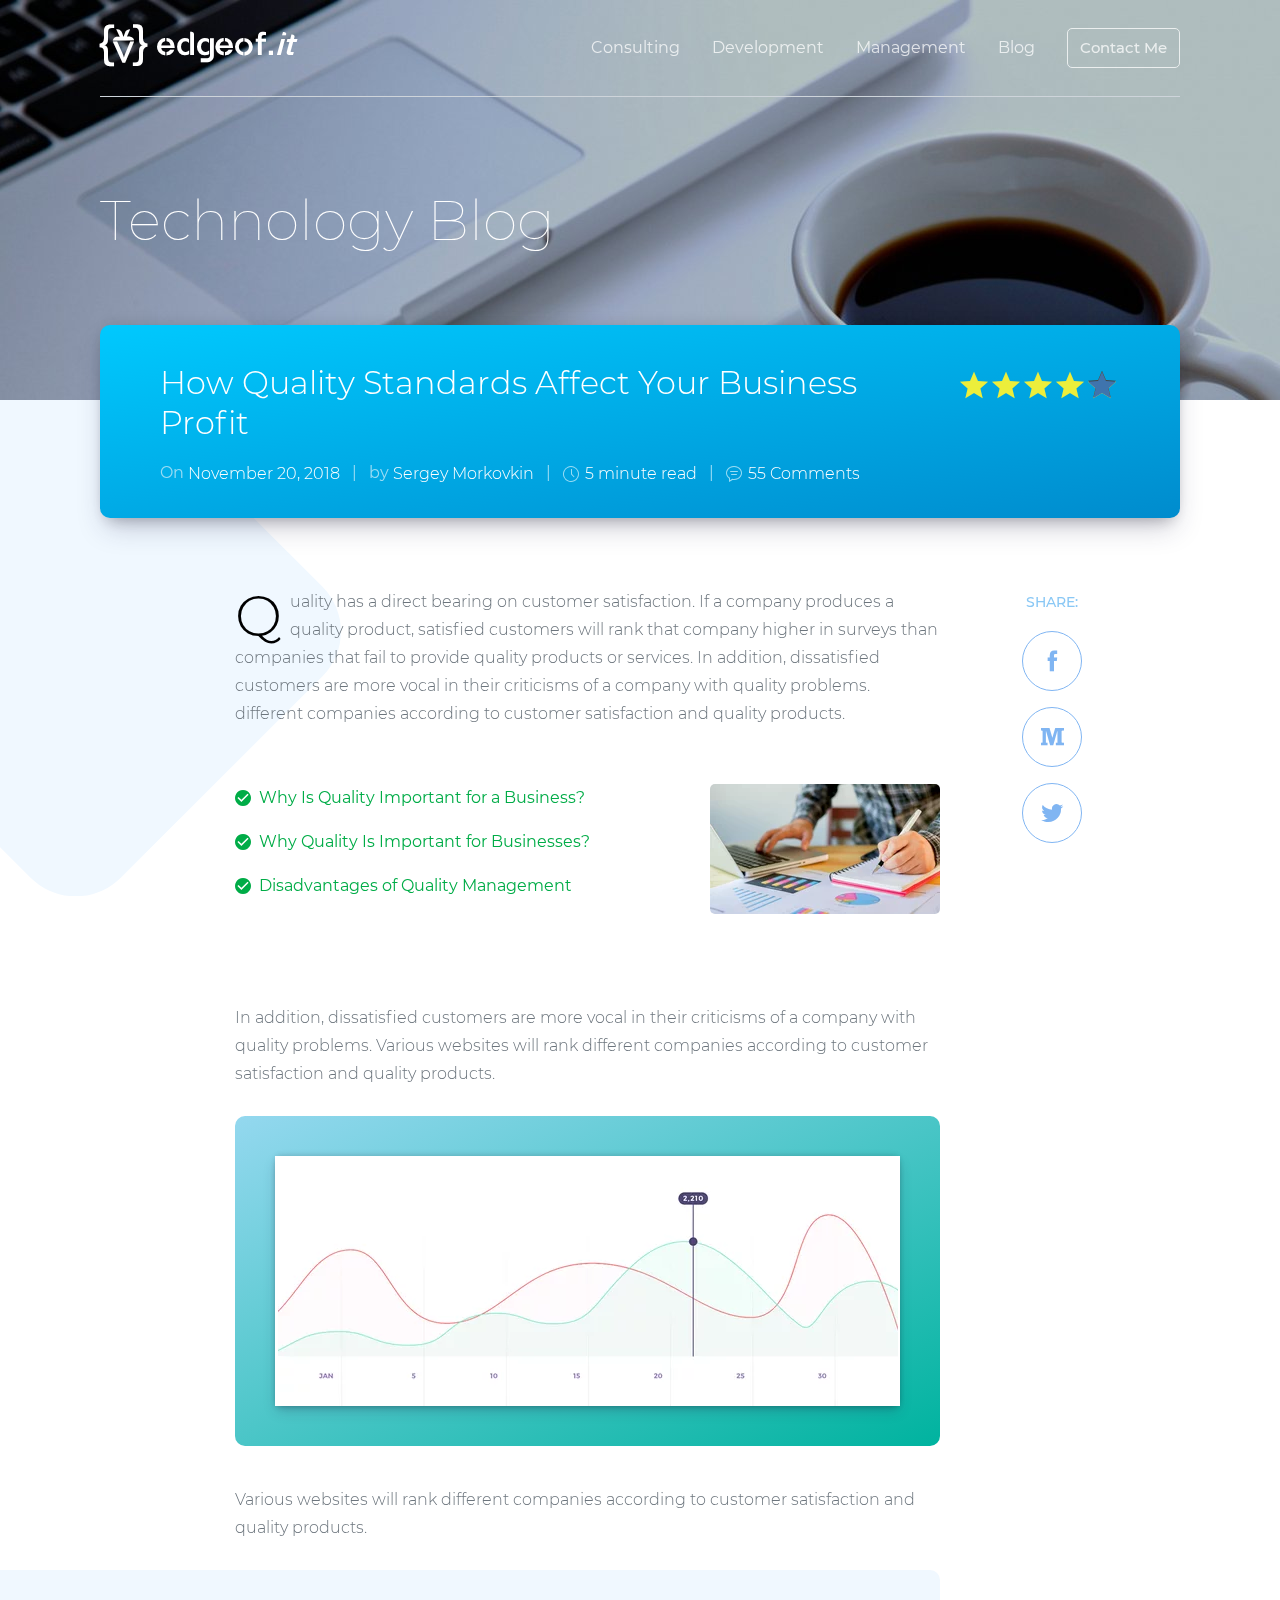
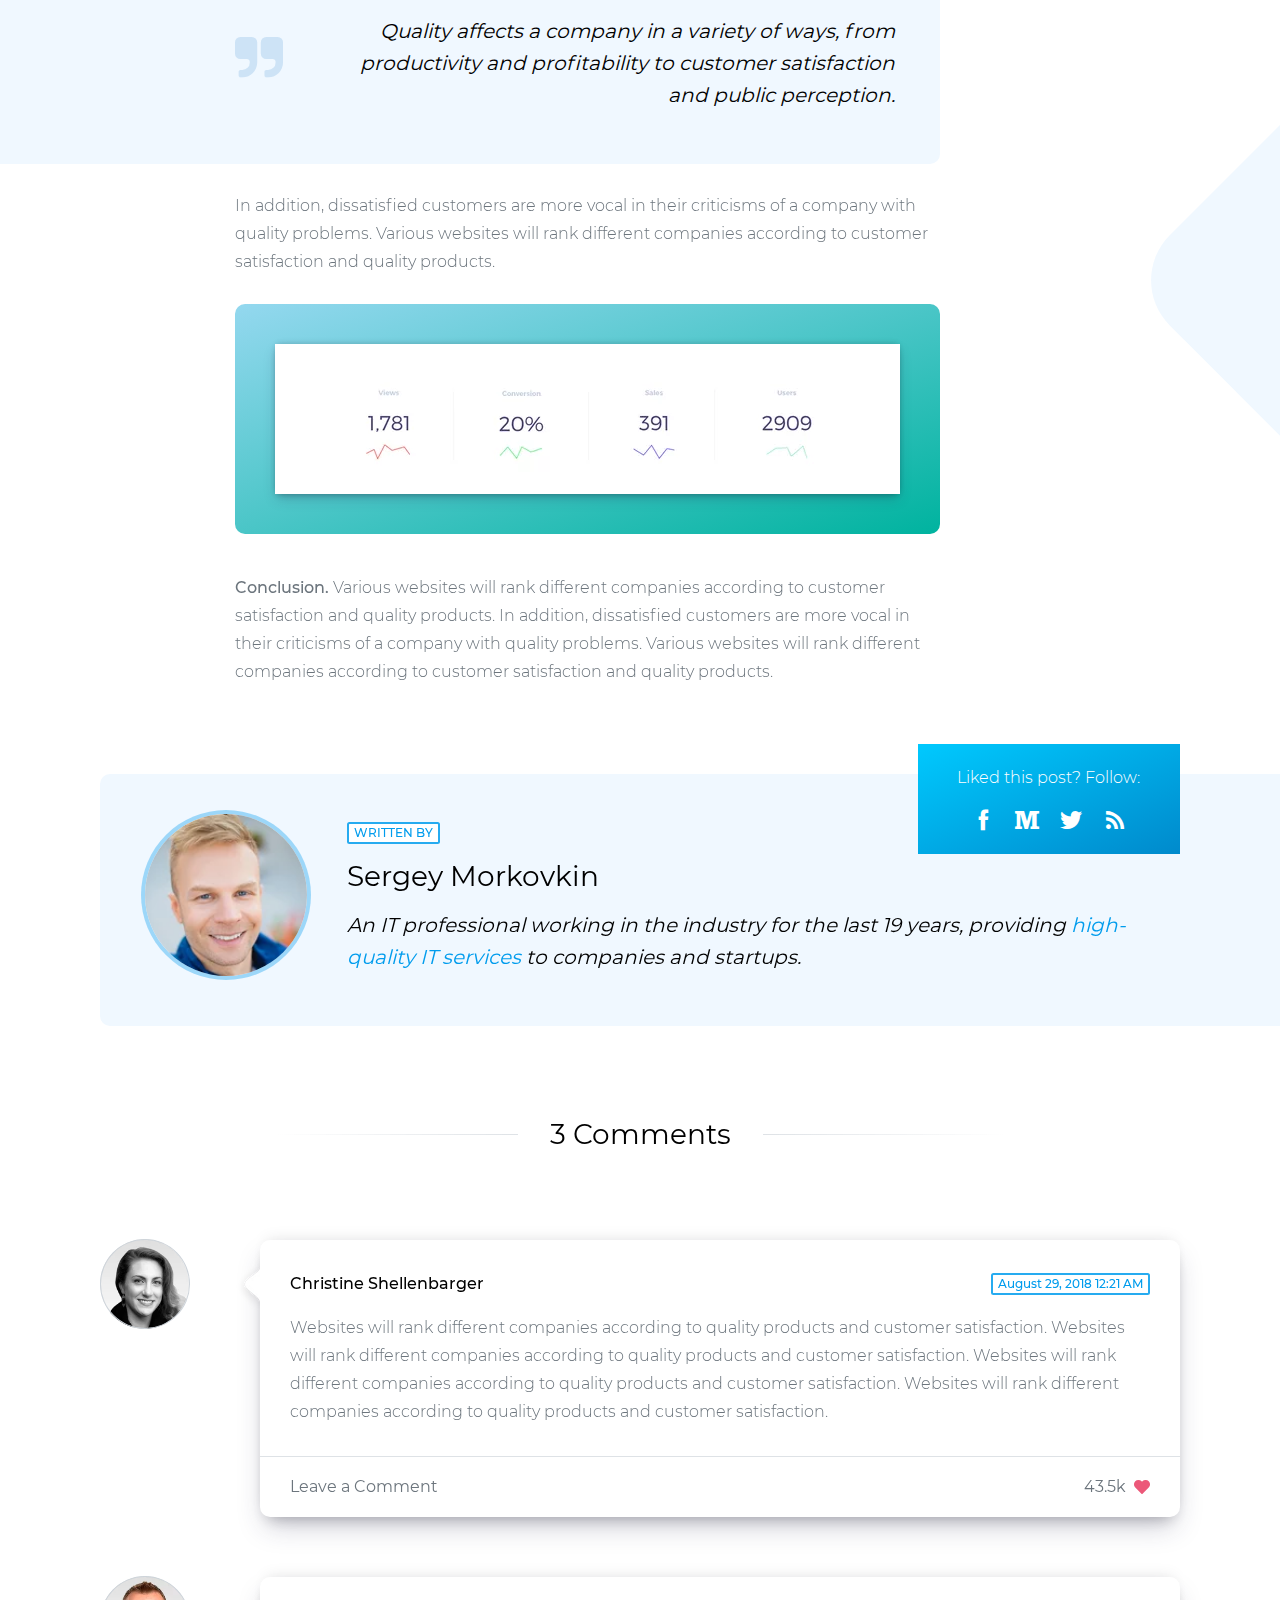
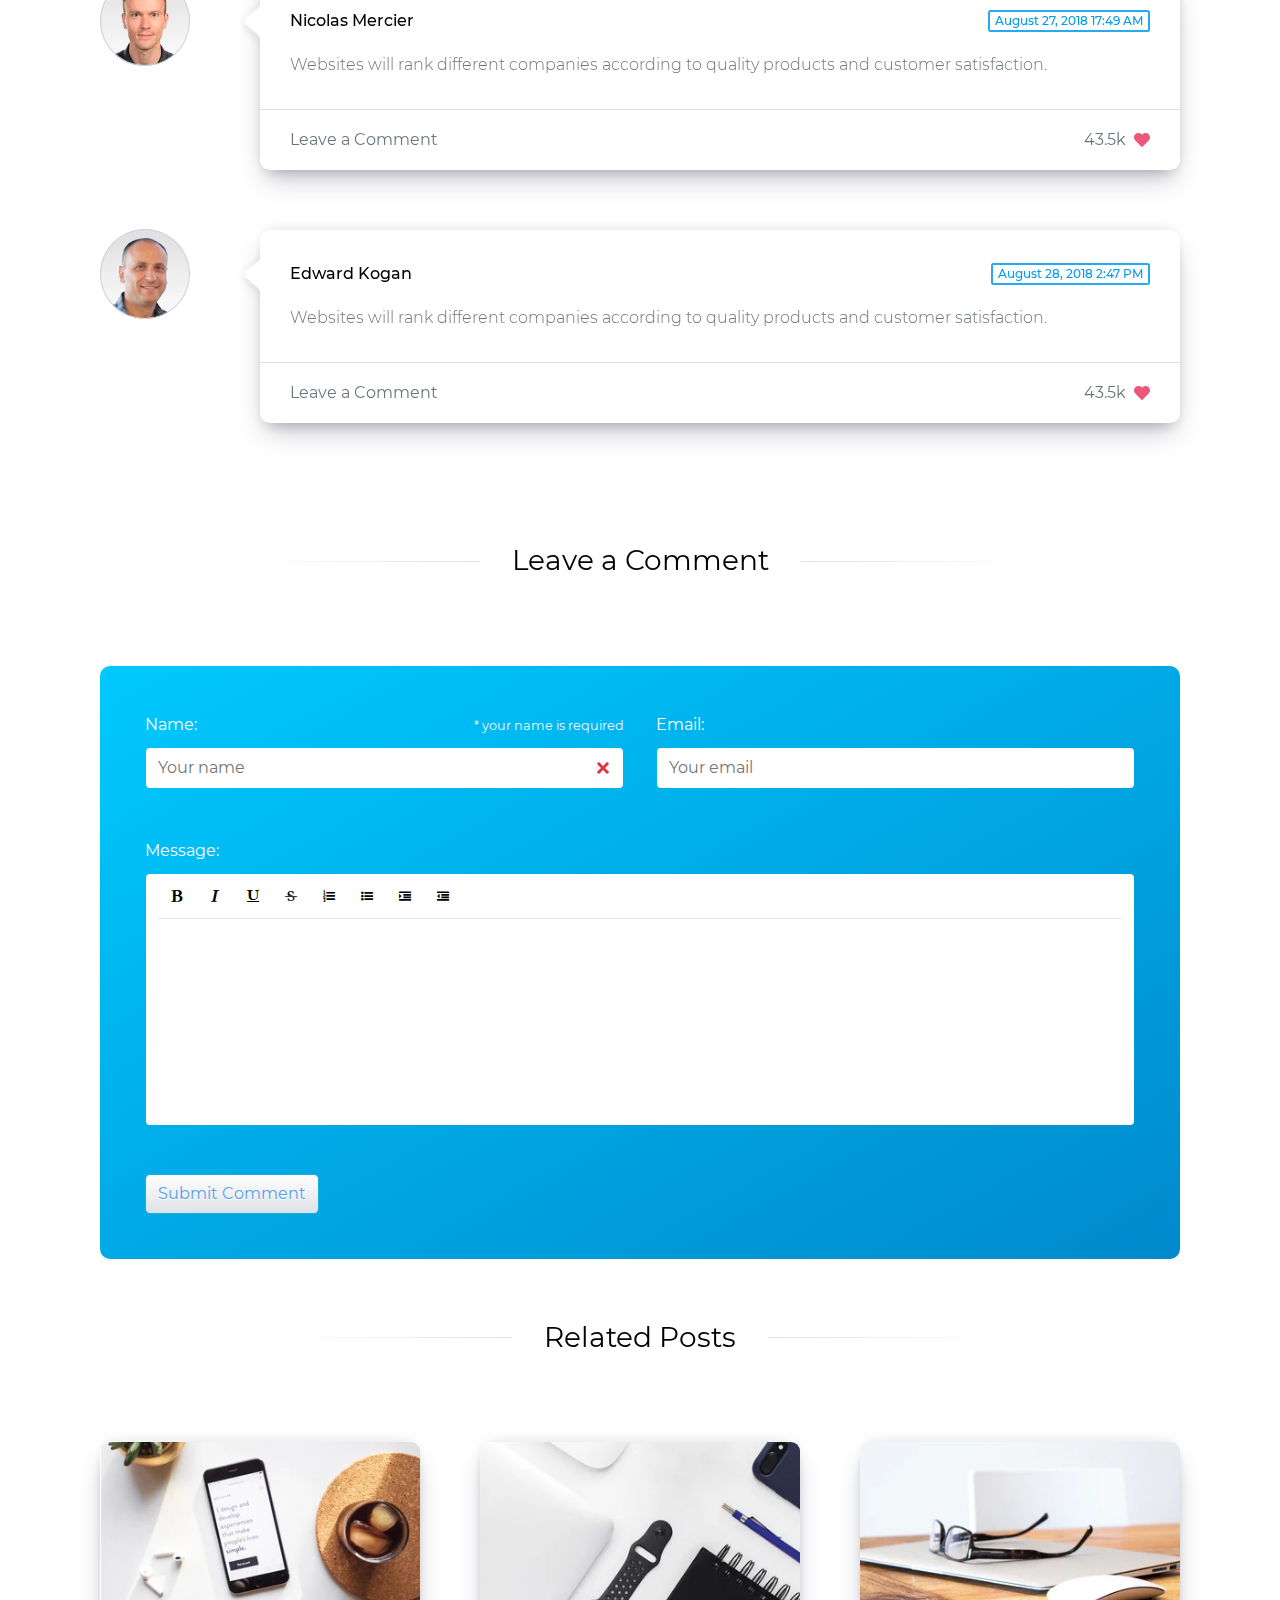
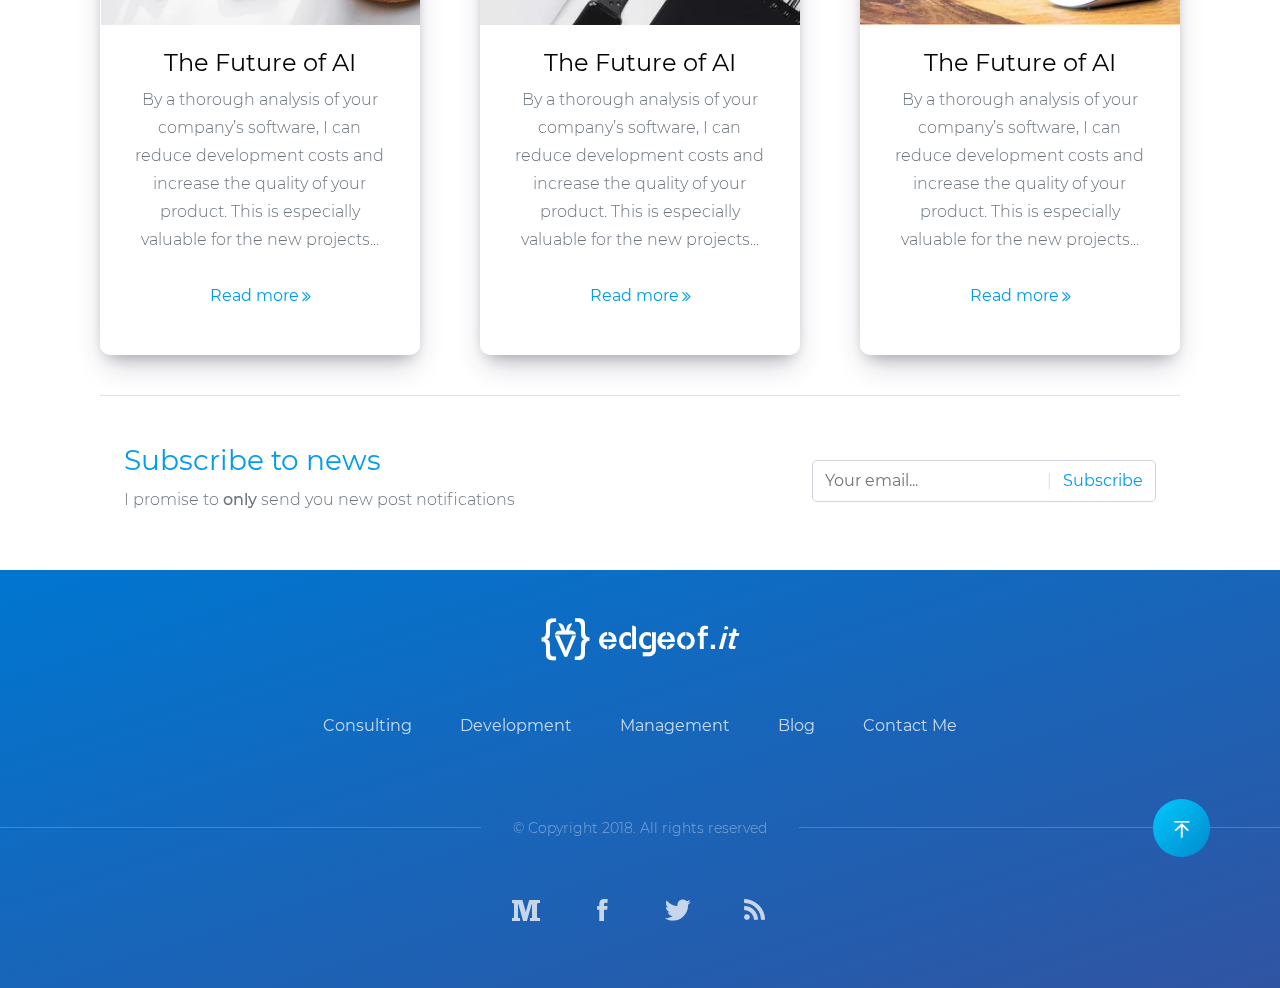
==== blog-post.html @ 79922bfc "Updates" ====
<!doctype html><html lang="en" class="no-js"><head><meta charset="utf-8"><meta http-equiv="X-UA-Compatible" content="IE=edge"><meta name="viewport" content="width=device-width,initial-scale=1,shrink-to-fit=no"><meta name="description" content="An IT blog researching technology in the field of artificial general intelligence, natural language processing and blockchain."><title>Blog</title><style>.warning{display:none;width:100%;height:3rem}.warning>.message{display:none;position:fixed;top:0;left:0;right:0;z-index:1500;background:#fd7e14;color:#fff}.warning>.message{line-height:1.5rem;padding:1rem;text-align:center;border-bottom:1px solid #fff}.warning>.message>a{color:#fff;text-decoration:underline}</style><!-- If JavaScript is disabled, show warning --><noscript><style>.warning,.warning>.no-js{display:block}</style></noscript><!-- If Internet Explorer < 10, show warning --><!--[if IE]><style>.warning, .warning > .no-ie {display: block;}</style><![endif]--><link rel="preload" href="fonts/Icons.woff2" as="font" type="font/woff2" crossorigin><link rel="preload" href="fonts/Montserrat-Light-Normal.woff2" as="font" type="font/woff2" crossorigin><link rel="preload" href="fonts/Montserrat-Medium-Normal.woff2" as="font" type="font/woff2" crossorigin><link rel="preload" href="fonts/Montserrat-Regular-Normal.woff2" as="font" type="font/woff2" crossorigin><link rel="preload" href="fonts/Montserrat-Thin-Normal.woff2" as="font" type="font/woff2" crossorigin><style>@font-face{font-family:Icons;font-style:normal;font-weight:400;font-display:block;src:url(fonts/Icons.woff2) format('woff2'),url(fonts/Icons.woff) format('woff')}@font-face{font-family:Montserrat;font-style:normal;font-weight:300;font-display:swap;src:local('Montserrat Light'),local('Montserrat-Light'),url(fonts/Montserrat-Light-Normal.woff2) format('woff2'),url(fonts/Montserrat-Light-Normal.woff) format('woff')}@font-face{font-family:Montserrat;font-style:normal;font-weight:500;font-display:swap;src:local('Montserrat Medium'),local('Montserrat-Medium'),url(fonts/Montserrat-Medium-Normal.woff2) format('woff2'),url(fonts/Montserrat-Medium-Normal.woff) format('woff')}@font-face{font-family:Montserrat;font-style:normal;font-weight:400;font-display:swap;src:local('Montserrat Regular'),local('Montserrat-Regular'),url(fonts/Montserrat-Regular-Normal.woff2) format('woff2'),url(fonts/Montserrat-Regular-Normal.woff) format('woff')}@font-face{font-family:Montserrat;font-style:normal;font-weight:100;font-display:swap;src:local('Montserrat Thin'),local('Montserrat-Thin'),url(fonts/Montserrat-Thin-Normal.woff2) format('woff2'),url(fonts/Montserrat-Thin-Normal.woff) format('woff')}</style><link rel="shortcut icon" href="favicon/favicon.ico"><link rel="icon" type="image/png" sizes="16x16" href="favicon/favicon-16x16.png"><link rel="icon" type="image/png" sizes="32x32" href="favicon/favicon-32x32.png"><script src="startup.c4b6a24a.js"></script><link rel="stylesheet" href="index.500203e2.css"></head><body data-plugin=""><div class="warning" aria-hidden="true"><div class="message no-js">Your browser has JavaScript disabled. This will degrade site experience.</div><div class="message no-ie">Your browser is outdated and pares down site experience. Please consider <a href="https://outdatedbrowser.com" target="_blank">upgrading</a>.</div></div><div class="wrapper"><header class="header"><div class="container"><div class="navbar"><a class="edge" href="/" aria-label="Go to homepage"></a><nav class="menu"><a class="item" href="consulting">Consulting</a> <a class="item" href="development">Development</a> <a class="item" href="management">Management</a> <a class="item" href="blog">Blog</a> <a class="item" href="contacts"><span class="btn btn-contact">Contact Me</span></a></nav></div><h1 class="page-title d-inline-block d-md-none">Tech Blog</h1><h1 class="page-title d-none d-md-inline-block">Technology Blog</h1></div></header><main><section class="section-blog-post-intro"><div class="container"><div class="row no-gutters"><div class="side col-12"><div class="card card-intro"><div class="star-rating star-rating-4"></div><h2 class="title">How Quality Standards Affect Your Business Profit</h2><div class="post-info"><span class="item">On <b>November 20, 2018</b></span> <span class="item">by <a href="#">Sergey Morkovkin</a></span> <span class="item"><i class="icon icon-blog-clock"></i> <b>5 minute read</b></span> <span class="item"><i class="icon icon-blog-comments"></i> <a href="#">55 Comments</a></span></div></div></div></div></div></section><section class="section-blog-post-content" data-plugin="rellax-parallax"><div class="container"><div class="row row-indent"><div class="main col-12"><div class="rellax-container hidden acciframe"><div class="rellax shape shape-1" data-rellax-speed="1.00"><picture data-plugin="lazy-load"><img class="lazy w-100 h-100" src="images/pixel.png" data-src="images/sprite-shapes.svg#shape-1" alt=""></picture><noscript><picture><img class="w-100 h-100" src="images/sprite-shapes.svg#shape-1" alt=""></picture></noscript></div></div><div class="share-box hidden acciframe"><p class="bold">share:</p><a class="item" href="#" aria-label="Share on Facebook"><i class="icon icon-social-facebook"></i></a> <a class="item" href="#" aria-label="Share on Medium"><i class="icon icon-social-medium"></i></a> <a class="item" href="#" aria-label="Share on Twitter"><i class="icon icon-social-twitter"></i></a></div><p class="text-first">Quality has a direct bearing on customer satisfaction. If a company produces a quality product, satisfied customers will rank that company higher in surveys than companies that fail to provide quality products or services. In addition, dissatisfied customers are more vocal in their criticisms of a company with quality problems. different companies according to customer satisfaction and quality products.</p><br class="hidden acciframe"><picture><source srcset="images/blog-post-image-1.webp, images/blog-post-image-1@2x.webp 2x" type="image/webp"><source srcset="images/blog-post-image-1.jpg, images/blog-post-image-1@2x.jpg 2x" type="image/jpeg"><img class="image float-right d-none d-md-inline-block hidden acciframe" src="images/blog-post-image-1.jpg" width="230" height="130" srcset="images/blog-post-image-1.jpg, images/blog-post-image-1@2x.jpg 2x" alt=""></picture><!--            <img class="image float-right d-none d-md-inline-block" src="images/blog-post-image-1.jpg" width="230" height="130" alt="">--><ul class="list list-tick-alt"><li><span>Why Is Quality Important for a Business?</span></li><li><span>Why Quality Is Important for Businesses?</span></li><li><span>Disadvantages of Quality Management</span></li></ul><br><br><br><p>In addition, dissatisfied customers are more vocal in their criticisms of a company with quality problems. Various websites will rank different companies according to customer satisfaction and quality products.</p><div class="card card-green"><div class="card-body p-0"><picture><source srcset="images/blog-post-image-2.webp, images/blog-post-image-2@2x.webp 2x" type="image/webp"><source srcset="images/blog-post-image-2.jpg, images/blog-post-image-2@2x.jpg 2x" type="image/jpeg"><img class="" src="images/blog-post-image-2.jpg" width="620" height="250" srcset="images/blog-post-image-2.jpg, images/blog-post-image-2@2x.jpg 2x" alt=""></picture><!--                <img class="img-fluid w-100" src="images/blog-post-image-2.jpg" width="620" height="150" alt="">--></div><br class="d-none"></div><p>Various websites will rank different companies according to customer satisfaction and quality products.</p><div class="quotation from-left"><blockquote class="h5 quote">Quality affects a company in a variety of ways, from productivity and profitability to customer satisfaction and public perception.</blockquote></div><br><p>In addition, dissatisfied customers are more vocal in their criticisms of a company with quality problems. Various websites will rank different companies according to customer satisfaction and quality products.</p><div class="card card-green"><div class="card-body p-0"><picture><source srcset="images/blog-post-image-3.webp, images/blog-post-image-3@2x.webp 2x" type="image/webp"><source srcset="images/blog-post-image-3.jpg, images/blog-post-image-3@2x.jpg 2x" type="image/jpeg"><img class="" src="images/blog-post-image-3.jpg" width="620" height="150" srcset="images/blog-post-image-3.jpg, images/blog-post-image-3@2x.jpg 2x" alt=""></picture><!--                <img class="img-fluid w-100" src="images/blog-post-image-3.jpg" width="620" height="250" alt="">--></div><br class="d-none"></div><p><b>Conclusion.</b> Various websites will rank different companies according to customer satisfaction and quality products. In addition, dissatisfied customers are more vocal in their criticisms of a company with quality problems. Various websites will rank different companies according to customer satisfaction and quality products.</p><div class="rellax-container hidden acciframe"><div class="rellax shape shape-2" data-rellax-speed="-1.00"><picture data-plugin="lazy-load"><img class="lazy w-100 h-100" src="images/pixel.png" data-src="images/sprite-shapes.svg#shape-2" alt=""></picture><noscript><picture><img class="w-100 h-100" src="images/sprite-shapes.svg#shape-2" alt=""></picture></noscript></div></div></div></div></div></section><section class="section-blog-post-author"><div class="container"><div class="row no-gutters"><div class="col-12"><div class="follow-box"><p class="bold">Liked this post? Follow:</p><a class="item" href="#" aria-label="Follow on Facebook"><i class="icon icon-social-facebook"></i></a> <a class="item" href="#" aria-label="Follow on Medium"><i class="icon icon-social-medium"></i></a> <a class="item" href="#" aria-label="Follow on Twitter"><i class="icon icon-social-twitter"></i></a> <a class="item" href="#" aria-label="Follow via RSS"><i class="icon icon-social-rss"></i></a></div><div class="quotation from-right no-quotes"><picture><source srcset="images/author-photo.webp, images/author-photo@2x.webp 2x" type="image/webp"><source srcset="images/author-photo.jpg, images/author-photo@2x.jpg 2x" type="image/jpeg"><img class="photo" src="images/author-photo.jpg" width="150" height="150" srcset="images/author-photo.jpg, images/author-photo@2x.jpg 2x" alt=""></picture><!--              <img class="photo" src="images/author-photo.jpg" width="150" height="150" alt="">--><div class="group"><div class="badge badge-primary badge-bold">WRITTEN BY</div><h3 class="title">Sergey Morkovkin</h3><blockquote class="h5 quote">An IT professional working in the industry for the last 19 years, providing <a href="#">high-quality IT services</a> to companies and startups.</blockquote></div></div></div></div></div></section><section class="section-blog-post-comment-list" data-plugin="rellax-parallax"><div class="container"><div class="row no-gutters"><div class="col-12"><div class="rellax-container"><div class="rellax shape shape-5" data-rellax-speed="0.75"><picture data-plugin="lazy-load"><img class="lazy w-100 h-100" src="images/pixel.png" data-src="images/sprite-shapes.svg#shape-5" alt=""></picture><noscript><picture><img class="w-100 h-100" src="images/sprite-shapes.svg#shape-5" alt=""></picture></noscript></div></div><h3 class="title line-both text-nowrap">3 Comments</h3><div class="comment-list"><div class="comment card card-arrow card-title-left"><div class="card-body"><div class="card-title"><div class="photo face face-4"></div><b class="title">Christine Shellenbarger</b> <span class="badge badge-bold badge-primary">August 29, 2018 12:21 AM</span></div><p class="words mb-0">Websites will rank different companies according to quality products and customer satisfaction. Websites will rank different companies according to quality products and customer satisfaction. Websites will rank different companies according to quality products and customer satisfaction. Websites will rank different companies according to quality products and customer satisfaction.</p></div><div class="card-footer"><a class="link link-comments" href="#"><span>Leave a Comment</span></a> <a class="link link-likes" href="#"><span>43.5k</span><i class="icon icon-blog-likes-alt"></i></a></div></div><div class="comment card card-arrow card-title-left"><div class="card-body"><div class="card-title"><div class="photo face face-2"></div><b class="title">Nicolas Mercier</b> <span class="badge badge-bold badge-primary">August 27, 2018 17:49 AM</span></div><p class="words mb-0">Websites will rank different companies according to quality products and customer satisfaction.</p></div><div class="card-footer"><a class="link link-comments" href="#"><span>Leave a Comment</span></a> <a class="link link-likes" href="#"><span>43.5k</span><i class="icon icon-blog-likes-alt"></i></a></div></div><div class="comment card card-arrow card-title-left"><div class="card-body"><div class="card-title"><div class="photo face face-7"></div><b class="title">Edward Kogan</b> <span class="badge badge-bold badge-primary">August 28, 2018 2:47 PM</span></div><p class="words mb-0">Websites will rank different companies according to quality products and customer satisfaction.</p></div><div class="card-footer"><a class="link link-comments" href="#"><span>Leave a Comment</span></a> <a class="link link-likes" href="#"><span>43.5k</span><i class="icon icon-blog-likes-alt"></i></a></div></div></div></div></div></div></section><section class="section-blog-post-comment-form" data-plugin="rellax-parallax"><div class="container"><div class="row no-gutters"><div class="col-12"><div class="rellax-container"><div class="rellax shape shape-2" data-rellax-speed="-1.00"><picture data-plugin="lazy-load"><img class="lazy w-100 h-100" src="images/pixel.png" data-src="images/sprite-shapes.svg#shape-2" alt=""></picture><noscript><picture><img class="w-100 h-100" src="images/sprite-shapes.svg#shape-2" alt=""></picture></noscript></div></div><h3 class="title line-both text-nowrap">Leave a Comment</h3><form class="form form-blue" action="#" method="POST"><div class="form-row"><div class="form-group col-md-6"><label for="name">Name:</label> <input type="text" class="form-control is-invalid" id="name" placeholder="Your name"><div class="error invalid-feedback">* your name is required</div></div><div class="form-group col-md-6"><label for="email">Email:</label> <input type="email" class="form-control" id="email" placeholder="Your email"></div></div><div class="form-group"><label for="message">Message:</label> <textarea class="form-control" id="message" rows="6" placeholder="Your message" data-plugin="pell-editor"></textarea></div><div class="text-center text-md-left"><button class="btn btn-whitish" type="submit">Submit Comment</button></div></form></div></div></div></section><section class="section-blog-post-related" data-plugin="rellax-parallax"><div class="container"><h3 class="title line-both text-nowrap">Related Posts</h3><div class="post-list row"><div class="col-12 col-lg-4"><div class="post card card-arrow"><a class="link-zoom card-img-top" href="#" title="Read more"><picture><source srcset="images/blog-post-image-4.webp, images/blog-post-image-4@2x.webp 2x" type="image/webp"><source srcset="images/blog-post-image-4.jpg, images/blog-post-image-4@2x.jpg 2x" type="image/jpeg"><img class="img-fluid" src="images/blog-post-image-4.jpg" width="350" height="200" srcset="images/blog-post-image-4.jpg, images/blog-post-image-4@2x.jpg 2x" alt=""></picture></a><!--              <img class="card-img-top img-fluid" src="images/blog-post-image-4.jpg" width="350" height="200" alt="">--><div class="card-body"><h4 class="title">The Future of AI</h4><div class="content"><p class="words">By a thorough analysis of your company’s software, I can reduce development costs and increase the quality of your product. This is especially valuable for the new projects...</p><a class="text-more" href="#">Read more</a></div></div></div></div><div class="col-12 col-lg-4"><div class="post card card-arrow"><a class="link-zoom card-img-top" href="#" title="Read more"><picture><source srcset="images/blog-post-image-5.webp, images/blog-post-image-5@2x.webp 2x" type="image/webp"><source srcset="images/blog-post-image-5.jpg, images/blog-post-image-5@2x.jpg 2x" type="image/jpeg"><img class="img-fluid" src="images/blog-post-image-5.jpg" width="350" height="200" srcset="images/blog-post-image-5.jpg, images/blog-post-image-5@2x.jpg 2x" alt=""></picture></a><!--              <img class="card-img-top img-fluid" src="images/blog-post-image-5.jpg" width="350" height="200" alt="">--><div class="card-body"><h4 class="title">The Future of AI</h4><div class="content"><p class="words">By a thorough analysis of your company’s software, I can reduce development costs and increase the quality of your product. This is especially valuable for the new projects...</p><a class="text-more" href="#">Read more</a></div></div></div></div><div class="col-12 col-lg-4"><div class="post card card-arrow"><a class="link-zoom card-img-top" href="#" title="Read more"><picture><source srcset="images/blog-post-image-6.webp, images/blog-post-image-6@2x.webp 2x" type="image/webp"><source srcset="images/blog-post-image-6.jpg, images/blog-post-image-6@2x.jpg 2x" type="image/jpeg"><img class="img-fluid" src="images/blog-post-image-6.jpg" width="350" height="200" srcset="images/blog-post-image-6.jpg, images/blog-post-image-6@2x.jpg 2x" alt=""></picture></a><!--              <img class="card-img-top img-fluid" src="images/blog-post-image-6.jpg" width="350" height="200" alt="">--><div class="card-body"><h4 class="title">The Future of AI</h4><div class="content"><p class="words">By a thorough analysis of your company’s software, I can reduce development costs and increase the quality of your product. This is especially valuable for the new projects...</p><a class="text-more" href="#">Read more</a></div></div></div></div></div><div class="rellax-container"><div class="rellax shape shape-1" data-rellax-speed="-1.00"><picture data-plugin="lazy-load"><img class="lazy w-100 h-100" src="images/pixel.png" data-src="images/sprite-shapes.svg#shape-1" alt=""></picture><noscript><picture><img class="w-100 h-100" src="images/sprite-shapes.svg#shape-1" alt=""></picture></noscript></div></div></div></section><section class="section-base-subscription"><div class="container"><div class="wrap row no-gutters"><div class="main col-12 col-lg-7 col-xl-8"><h3 class="title">Subscribe to news</h3><p class="words">I promise to <b>only</b> send you new post notifications</p></div><div class="side col-12 col-lg-5 col-xl-4"><form class="form" action="#" method="POST"><button type="submit" class="btn btn-link">Subscribe</button> <input type="text" class="form-control" placeholder="Your email..." aria-label="Your email..."></form></div><div class="done col-12 d-none"><h3 class="title">I've emailed you the confirmation link. Thank you.</h3><div class="content">Open your <a href="https://mail.google.com/mail/u/0/#inbox" target="_blank">Gmail Inbox</a>.</div></div></div></div></section></main><footer class="footer"><div class="container"><a class="edge" href="/" aria-label="Go to homepage"></a><nav class="menu"><a class="item" href="consulting">Consulting</a> <a class="item" href="development">Development</a> <a class="item" href="management">Management</a> <a class="item" href="blog">Blog</a> <a class="item" href="contacts">Contact Me</a></nav></div><div class="container-fluid"><div class="copy"><span>&copy; Copyright 2018. All rights reserved</span></div></div><div class="container"><a class="back-to-top d-none d-md-block" href="#" aria-label="Back to TOP"><i class="icon icon-page-to-top"></i></a><nav class="social-icons"><a class="icon icon-social-medium" href="#" aria-label="Follow on Medium"></a> <a class="icon icon-social-facebook" href="#" aria-label="Follow on Facebook"></a> <a class="icon icon-social-twitter" href="#" aria-label="Follow on Twitter"></a> <a class="icon icon-social-rss" href="#" aria-label="Follow via RSS"></a></nav></div></footer></div><script src="index.de1e387e.js"></script></body></html>
---- index.500203e2.css ----
@charset "UTF-8";@media print{*,:after,:before{text-shadow:none!important;box-shadow:none!important}a:not(.btn){text-decoration:underline}blockquote{border:1px solid #adb5bd;page-break-inside:avoid}thead{display:table-header-group}img,tr{page-break-inside:avoid}h2,h3,p{orphans:3;widows:3}h2,h3{page-break-after:avoid}@page{size:a3}.container,body{min-width:992px!important}.navbar{display:none}.badge{border:1px solid #000}.table{border-collapse:collapse!important}.table td,.table th{background-color:#fff!important}}*,:after,:before{box-sizing:border-box}html{font-family:sans-serif;line-height:1.15;-webkit-text-size-adjust:100%;-webkit-tap-highlight-color:rgba(0,0,0,0)}aside,footer,header,main,nav,section{display:block}body{margin:0;font-family:Montserrat,Helvetica Neue,Helvetica,Arial,sans-serif;font-size:1rem;font-weight:400;line-height:1.75;color:#6c757d;text-align:left;background-color:#fff}hr{box-sizing:content-box;height:0;overflow:visible}h1,h2,h3,h4{margin-bottom:.5rem}dl,h1,h2,h3,h4,ol,p,ul{margin-top:0}dl,ol,ul{margin-bottom:1rem}dt{font-weight:500}dd{margin-bottom:.5rem;margin-left:0}blockquote{margin:0 0 1rem}b{font-weight:bolder}a{color:#009ced;text-decoration:none;background-color:transparent}a:hover{color:#006aa1;text-decoration:underline}a:not([href]):not([tabindex]),a:not([href]):not([tabindex]):focus,a:not([href]):not([tabindex]):hover{color:inherit;text-decoration:none}a:not([href]):not([tabindex]):focus{outline:0}img{vertical-align:middle;border-style:none}table{border-collapse:collapse}th{text-align:inherit}label{display:inline-block;margin-bottom:.5rem}button{border-radius:0}button:focus{outline:1px dotted;outline:5px auto -webkit-focus-ring-color}button,input,textarea{margin:0;font-family:inherit;font-size:inherit;line-height:inherit}button,input{overflow:visible}button{text-transform:none}[type=button],[type=submit],button{-webkit-appearance:button}[type=button]:not(:disabled),[type=submit]:not(:disabled),button:not(:disabled){cursor:pointer}[type=button]::-moz-focus-inner,[type=submit]::-moz-focus-inner,button::-moz-focus-inner{padding:0;border-style:none}textarea{overflow:auto;resize:vertical}::-webkit-file-upload-button{font:inherit;-webkit-appearance:button}.h3,.h5,.h6,h1,h2,h3,h4{margin-bottom:.5rem;font-weight:500;line-height:1.2}h1{font-size:2.5rem}h2{font-size:2rem}.h3,h3{font-size:1.75rem}h4{font-size:1.5rem}.h5{font-size:1.25rem}.h6{font-size:1rem}hr{margin-top:1rem;margin-bottom:1rem;border:0;border-top:1px solid rgba(0,0,0,.1)}small{font-size:80%;font-weight:400}ol,ul{padding-left:0;list-style:none}.blockquote{margin-bottom:1rem;font-size:1.25rem}.blockquote-footer{display:block;font-size:80%;color:#6c757d}.blockquote-footer:before{content:"\2014\00A0"}.img-fluid{max-width:100%;height:auto}.container{width:100%;padding-right:30px;padding-left:30px;margin-right:auto;margin-left:auto}@media (min-width:576px){.container{max-width:540px}}@media (min-width:768px){.container{max-width:720px}}@media (min-width:992px){.container{max-width:960px}}@media (min-width:1200px){.container{max-width:1140px}}.container-fluid{width:100%;padding-right:30px;padding-left:30px;margin-right:auto;margin-left:auto}.row{display:-ms-flexbox;display:flex;-ms-flex-wrap:wrap;flex-wrap:wrap;margin-right:-30px;margin-left:-30px}.no-gutters{margin-right:0;margin-left:0}.no-gutters>[class*=col-]{padding-right:0;padding-left:0}.col-12,.col-lg-4,.col-lg-5,.col-lg-6,.col-lg-7,.col-lg-8,.col-md-4,.col-md-5,.col-md-6,.col-md-7,.col-md-8,.col-xl-4,.col-xl-6,.col-xl-8{position:relative;width:100%;padding-right:30px;padding-left:30px}.col-12{-ms-flex:0 0 100%;flex:0 0 100%;max-width:100%}.order-first{-ms-flex-order:-1;order:-1}.order-last{-ms-flex-order:13;order:13}.order-1{-ms-flex-order:1;order:1}.order-2{-ms-flex-order:2;order:2}.order-3{-ms-flex-order:3;order:3}@media (min-width:768px){.col-md-4{-ms-flex:0 0 33.33333%;flex:0 0 33.33333%;max-width:33.33333%}.col-md-5{-ms-flex:0 0 41.66667%;flex:0 0 41.66667%;max-width:41.66667%}.col-md-6{-ms-flex:0 0 50%;flex:0 0 50%;max-width:50%}.col-md-7{-ms-flex:0 0 58.33333%;flex:0 0 58.33333%;max-width:58.33333%}.col-md-8{-ms-flex:0 0 66.66667%;flex:0 0 66.66667%;max-width:66.66667%}.order-md-2{-ms-flex-order:2;order:2}.order-md-3{-ms-flex-order:3;order:3}}@media (min-width:992px){.col-lg-4{-ms-flex:0 0 33.33333%;flex:0 0 33.33333%;max-width:33.33333%}.col-lg-5{-ms-flex:0 0 41.66667%;flex:0 0 41.66667%;max-width:41.66667%}.col-lg-6{-ms-flex:0 0 50%;flex:0 0 50%;max-width:50%}.col-lg-7{-ms-flex:0 0 58.33333%;flex:0 0 58.33333%;max-width:58.33333%}.col-lg-8{-ms-flex:0 0 66.66667%;flex:0 0 66.66667%;max-width:66.66667%}.order-lg-first{-ms-flex-order:-1;order:-1}.order-lg-last{-ms-flex-order:13;order:13}}@media (min-width:1200px){.col-xl-4{-ms-flex:0 0 33.33333%;flex:0 0 33.33333%;max-width:33.33333%}.col-xl-6{-ms-flex:0 0 50%;flex:0 0 50%;max-width:50%}.col-xl-8{-ms-flex:0 0 66.66667%;flex:0 0 66.66667%;max-width:66.66667%}}.table{width:100%;margin-bottom:1rem;color:#6c757d}.table td,.table th{padding:.75rem;vertical-align:top;border-top:1px solid #dee2e6}.table thead th{vertical-align:bottom;border-bottom:2px solid #dee2e6}.table-borderless td,.table-borderless th,.table-borderless thead th{border:0}.table-striped tbody tr:nth-of-type(odd){background-color:#f0f8ff}.table-hover tbody tr:hover{color:#fff;background-color:#009ced}.form-control{display:block;width:100%;height:calc(1.75em + .75rem + 2px);padding:.375rem .75rem;font-size:1rem;font-weight:400;line-height:1.75;color:#495057;background-color:#fff;background-clip:padding-box;border:1px solid #ced4da;border-radius:.3125rem;transition:border-color .15s ease-in-out,box-shadow .15s ease-in-out}@media (prefers-reduced-motion:reduce){.form-control{transition:none}}.form-control::-ms-expand{background-color:transparent;border:0}.form-control:focus{color:#495057;background-color:#fff;border-color:#6ecdff;outline:0;box-shadow:0 0 0 .2rem rgba(0,156,237,.25)}.form-control:disabled{background-color:#e9ecef;opacity:1}.form-control-plaintext{display:block;width:100%;padding-top:.375rem;padding-bottom:.375rem;margin-bottom:0;line-height:1.75;color:#6c757d;background-color:transparent;border:solid transparent;border-width:1px 0}.form-control-plaintext.form-control-lg,.form-control-plaintext.form-control-sm{padding-right:0;padding-left:0}textarea.form-control{height:auto}.form-group{margin-bottom:1rem}.form-text{display:block;margin-top:.25rem}.form-row{display:-ms-flexbox;display:flex;-ms-flex-wrap:wrap;flex-wrap:wrap;margin-right:-1rem;margin-left:-1rem}.form-row>[class*=col-]{padding-right:1rem;padding-left:1rem}.valid-feedback{display:none;width:100%;margin-top:.25rem;font-size:80%;color:#28a745}.valid-tooltip{position:absolute;top:100%;z-index:5;display:none;max-width:100%;padding:.25rem .5rem;margin-top:.1rem;font-size:.875rem;line-height:1.75;color:#fff;background-color:rgba(40,167,69,.9);border-radius:.3125rem}.form-control.is-valid,.was-validated .form-control:valid{border-color:#28a745;padding-right:calc(1.75em + .75rem);background-image:url("data:image/svg+xml;charset=utf-8,%3Csvg xmlns='http://www.w3.org/2000/svg' viewBox='0 0 8 8'%3E%3Cpath fill='%2328a745' d='M2.3 6.73L.6 4.53c-.4-1.04.46-1.4 1.1-.8l1.1 1.4 3.4-3.8c.6-.63 1.6-.27 1.2.7l-4 4.6c-.43.5-.8.4-1.1.1z'/%3E%3C/svg%3E");background-repeat:no-repeat;background-position:100% calc(.4375em + .1875rem);background-size:calc(.875em + .375rem) calc(.875em + .375rem)}.form-control.is-valid:focus,.was-validated .form-control:valid:focus{border-color:#28a745;box-shadow:0 0 0 .2rem rgba(40,167,69,.25)}.form-control.is-valid~.valid-feedback,.form-control.is-valid~.valid-tooltip,.was-validated .form-control:valid~.valid-feedback,.was-validated .form-control:valid~.valid-tooltip{display:block}.was-validated textarea.form-control:valid,textarea.form-control.is-valid{padding-right:calc(1.75em + .75rem);background-position:top calc(.4375em + .1875rem) right calc(.4375em + .1875rem)}.custom-select.is-valid,.was-validated .custom-select:valid{border-color:#28a745;padding-right:calc((3em + 2.25rem)/4 + 1.75rem);background:url("data:image/svg+xml;charset=utf-8,%3Csvg xmlns='http://www.w3.org/2000/svg' viewBox='0 0 4 5'%3E%3Cpath fill='%23343a40' d='M2 0L0 2h4zm0 5L0 3h4z'/%3E%3C/svg%3E") no-repeat right .75rem center/8px 10px,url("data:image/svg+xml;charset=utf-8,%3Csvg xmlns='http://www.w3.org/2000/svg' viewBox='0 0 8 8'%3E%3Cpath fill='%2328a745' d='M2.3 6.73L.6 4.53c-.4-1.04.46-1.4 1.1-.8l1.1 1.4 3.4-3.8c.6-.63 1.6-.27 1.2.7l-4 4.6c-.43.5-.8.4-1.1.1z'/%3E%3C/svg%3E") #fff no-repeat center right 1.75rem/calc(.875em + .375rem) calc(.875em + .375rem)}.custom-select.is-valid:focus,.was-validated .custom-select:valid:focus{border-color:#28a745;box-shadow:0 0 0 .2rem rgba(40,167,69,.25)}.custom-select.is-valid~.valid-feedback,.custom-select.is-valid~.valid-tooltip,.form-control-file.is-valid~.valid-feedback,.form-control-file.is-valid~.valid-tooltip,.was-validated .custom-select:valid~.valid-feedback,.was-validated .custom-select:valid~.valid-tooltip,.was-validated .form-control-file:valid~.valid-feedback,.was-validated .form-control-file:valid~.valid-tooltip{display:block}.form-check-input.is-valid~.form-check-label,.was-validated .form-check-input:valid~.form-check-label{color:#28a745}.form-check-input.is-valid~.valid-feedback,.form-check-input.is-valid~.valid-tooltip,.was-validated .form-check-input:valid~.valid-feedback,.was-validated .form-check-input:valid~.valid-tooltip{display:block}.custom-control-input.is-valid~.custom-control-label,.was-validated .custom-control-input:valid~.custom-control-label{color:#28a745}.custom-control-input.is-valid~.custom-control-label:before,.was-validated .custom-control-input:valid~.custom-control-label:before{border-color:#28a745}.custom-control-input.is-valid~.valid-feedback,.custom-control-input.is-valid~.valid-tooltip,.was-validated .custom-control-input:valid~.valid-feedback,.was-validated .custom-control-input:valid~.valid-tooltip{display:block}.custom-control-input.is-valid:checked~.custom-control-label:before,.was-validated .custom-control-input:valid:checked~.custom-control-label:before{border-color:#34ce57;background-color:#34ce57}.custom-control-input.is-valid:focus~.custom-control-label:before,.was-validated .custom-control-input:valid:focus~.custom-control-label:before{box-shadow:0 0 0 .2rem rgba(40,167,69,.25)}.custom-control-input.is-valid:focus:not(:checked)~.custom-control-label:before,.custom-file-input.is-valid~.custom-file-label,.was-validated .custom-control-input:valid:focus:not(:checked)~.custom-control-label:before,.was-validated .custom-file-input:valid~.custom-file-label{border-color:#28a745}.custom-file-input.is-valid~.valid-feedback,.custom-file-input.is-valid~.valid-tooltip,.was-validated .custom-file-input:valid~.valid-feedback,.was-validated .custom-file-input:valid~.valid-tooltip{display:block}.custom-file-input.is-valid:focus~.custom-file-label,.was-validated .custom-file-input:valid:focus~.custom-file-label{border-color:#28a745;box-shadow:0 0 0 .2rem rgba(40,167,69,.25)}.invalid-feedback{display:none;width:100%;margin-top:.25rem;font-size:80%;color:#dc3545}.invalid-tooltip{position:absolute;top:100%;z-index:5;display:none;max-width:100%;padding:.25rem .5rem;margin-top:.1rem;font-size:.875rem;line-height:1.75;color:#fff;background-color:rgba(220,53,69,.9);border-radius:.3125rem}.form-control.is-invalid,.was-validated .form-control:invalid{border-color:#dc3545;padding-right:calc(1.75em + .75rem);background-image:url("data:image/svg+xml;charset=utf-8,%3Csvg xmlns='http://www.w3.org/2000/svg' fill='%23dc3545' viewBox='-2 -2 7 7'%3E%3Cpath stroke='%23dc3545' d='M0 0l3 3m0-3L0 3'/%3E%3Ccircle r='.5'/%3E%3Ccircle cx='3' r='.5'/%3E%3Ccircle cy='3' r='.5'/%3E%3Ccircle cx='3' cy='3' r='.5'/%3E%3C/svg%3E");background-repeat:no-repeat;background-position:100% calc(.4375em + .1875rem);background-size:calc(.875em + .375rem) calc(.875em + .375rem)}.form-control.is-invalid:focus,.was-validated .form-control:invalid:focus{border-color:#dc3545;box-shadow:0 0 0 .2rem rgba(220,53,69,.25)}.form-control.is-invalid~.invalid-feedback,.form-control.is-invalid~.invalid-tooltip,.was-validated .form-control:invalid~.invalid-feedback,.was-validated .form-control:invalid~.invalid-tooltip{display:block}.was-validated textarea.form-control:invalid,textarea.form-control.is-invalid{padding-right:calc(1.75em + .75rem);background-position:top calc(.4375em + .1875rem) right calc(.4375em + .1875rem)}.custom-select.is-invalid,.was-validated .custom-select:invalid{border-color:#dc3545;padding-right:calc((3em + 2.25rem)/4 + 1.75rem);background:url("data:image/svg+xml;charset=utf-8,%3Csvg xmlns='http://www.w3.org/2000/svg' viewBox='0 0 4 5'%3E%3Cpath fill='%23343a40' d='M2 0L0 2h4zm0 5L0 3h4z'/%3E%3C/svg%3E") no-repeat right .75rem center/8px 10px,url("data:image/svg+xml;charset=utf-8,%3Csvg xmlns='http://www.w3.org/2000/svg' fill='%23dc3545' viewBox='-2 -2 7 7'%3E%3Cpath stroke='%23dc3545' d='M0 0l3 3m0-3L0 3'/%3E%3Ccircle r='.5'/%3E%3Ccircle cx='3' r='.5'/%3E%3Ccircle cy='3' r='.5'/%3E%3Ccircle cx='3' cy='3' r='.5'/%3E%3C/svg%3E") #fff no-repeat center right 1.75rem/calc(.875em + .375rem) calc(.875em + .375rem)}.custom-select.is-invalid:focus,.was-validated .custom-select:invalid:focus{border-color:#dc3545;box-shadow:0 0 0 .2rem rgba(220,53,69,.25)}.custom-select.is-invalid~.invalid-feedback,.custom-select.is-invalid~.invalid-tooltip,.form-control-file.is-invalid~.invalid-feedback,.form-control-file.is-invalid~.invalid-tooltip,.was-validated .custom-select:invalid~.invalid-feedback,.was-validated .custom-select:invalid~.invalid-tooltip,.was-validated .form-control-file:invalid~.invalid-feedback,.was-validated .form-control-file:invalid~.invalid-tooltip{display:block}.form-check-input.is-invalid~.form-check-label,.was-validated .form-check-input:invalid~.form-check-label{color:#dc3545}.form-check-input.is-invalid~.invalid-feedback,.form-check-input.is-invalid~.invalid-tooltip,.was-validated .form-check-input:invalid~.invalid-feedback,.was-validated .form-check-input:invalid~.invalid-tooltip{display:block}.custom-control-input.is-invalid~.custom-control-label,.was-validated .custom-control-input:invalid~.custom-control-label{color:#dc3545}.custom-control-input.is-invalid~.custom-control-label:before,.was-validated .custom-control-input:invalid~.custom-control-label:before{border-color:#dc3545}.custom-control-input.is-invalid~.invalid-feedback,.custom-control-input.is-invalid~.invalid-tooltip,.was-validated .custom-control-input:invalid~.invalid-feedback,.was-validated .custom-control-input:invalid~.invalid-tooltip{display:block}.custom-control-input.is-invalid:checked~.custom-control-label:before,.was-validated .custom-control-input:invalid:checked~.custom-control-label:before{border-color:#e4606d;background-color:#e4606d}.custom-control-input.is-invalid:focus~.custom-control-label:before,.was-validated .custom-control-input:invalid:focus~.custom-control-label:before{box-shadow:0 0 0 .2rem rgba(220,53,69,.25)}.custom-control-input.is-invalid:focus:not(:checked)~.custom-control-label:before,.custom-file-input.is-invalid~.custom-file-label,.was-validated .custom-control-input:invalid:focus:not(:checked)~.custom-control-label:before,.was-validated .custom-file-input:invalid~.custom-file-label{border-color:#dc3545}.custom-file-input.is-invalid~.invalid-feedback,.custom-file-input.is-invalid~.invalid-tooltip,.was-validated .custom-file-input:invalid~.invalid-feedback,.was-validated .custom-file-input:invalid~.invalid-tooltip{display:block}.custom-file-input.is-invalid:focus~.custom-file-label,.was-validated .custom-file-input:invalid:focus~.custom-file-label{border-color:#dc3545;box-shadow:0 0 0 .2rem rgba(220,53,69,.25)}@media (min-width:576px){.form-inline .form-control-plaintext{display:inline-block}}.btn{display:inline-block;font-weight:400;color:#6c757d;text-align:center;vertical-align:middle;-webkit-user-select:none;-moz-user-select:none;-ms-user-select:none;user-select:none;background-color:transparent;border:1px solid transparent;padding:.375rem .75rem;font-size:1rem;line-height:1.75;border-radius:.3125rem;transition:color .15s ease-in-out,background-color .15s ease-in-out,border-color .15s ease-in-out,box-shadow .15s ease-in-out}@media (prefers-reduced-motion:reduce){.btn{transition:none}}.btn:hover{color:#6c757d;text-decoration:none}.btn.focus,.btn:focus{outline:0;box-shadow:0 0 0 .2rem rgba(0,156,237,.25)}.btn:disabled{opacity:.65}.btn-primary{color:#fff;background-color:#009ced;border-color:#009ced}.btn-primary:hover{color:#fff;background-color:#0083c7;border-color:#007aba}.btn-primary.focus,.btn-primary:focus{box-shadow:0 0 0 .2rem rgba(38,171,240,.5)}.btn-primary:disabled{color:#fff;background-color:#009ced;border-color:#009ced}.btn-primary:not(:disabled):not(.disabled):active{color:#fff;background-color:#007aba;border-color:#0072ad}.btn-primary:not(:disabled):not(.disabled):active:focus{box-shadow:0 0 0 .2rem rgba(38,171,240,.5)}.btn-secondary.focus{box-shadow:0 0 0 .2rem rgba(38,184,99,.5)}.btn-success.focus{box-shadow:0 0 0 .2rem rgba(72,180,97,.5)}.btn-info.focus{box-shadow:0 0 0 .2rem rgba(58,176,195,.5)}.btn-warning.focus{box-shadow:0 0 0 .2rem rgba(222,170,12,.5)}.btn-danger.focus{box-shadow:0 0 0 .2rem rgba(225,83,97,.5)}.btn-light.focus{box-shadow:0 0 0 .2rem rgba(209,216,223,.5)}.btn-dark.focus{box-shadow:0 0 0 .2rem rgba(130,138,145,.5)}.btn-outline-primary.focus{box-shadow:0 0 0 .2rem rgba(0,156,237,.5)}.btn-outline-secondary.focus{box-shadow:0 0 0 .2rem rgba(0,172,71,.5)}.btn-outline-success.focus{box-shadow:0 0 0 .2rem rgba(40,167,69,.5)}.btn-outline-info.focus{box-shadow:0 0 0 .2rem rgba(23,162,184,.5)}.btn-outline-warning.focus{box-shadow:0 0 0 .2rem rgba(255,193,7,.5)}.btn-outline-danger.focus{box-shadow:0 0 0 .2rem rgba(220,53,69,.5)}.btn-outline-light.focus{box-shadow:0 0 0 .2rem rgba(240,248,255,.5)}.btn-outline-dark.focus{box-shadow:0 0 0 .2rem rgba(108,117,125,.5)}.btn-link{font-weight:400;color:#009ced;text-decoration:none}.btn-link:hover{color:#006aa1;text-decoration:underline}.btn-link.focus,.btn-link:focus{text-decoration:underline;box-shadow:none}.btn-link:disabled{color:#6c757d;pointer-events:none}.btn-lg{padding:.75rem 1rem;font-size:1.25rem;line-height:1.5;border-radius:.625rem}.btn-sm{padding:.25rem .5rem;font-size:.875rem;line-height:1.5;border-radius:.125rem}.navbar{position:relative;-ms-flex-wrap:wrap;flex-wrap:wrap;-ms-flex-pack:justify;justify-content:space-between;padding:.5rem 1rem}.navbar-text{display:inline-block;padding-top:.5rem;padding-bottom:.5rem}.navbar-toggler-icon{display:inline-block;width:1.5em;height:1.5em;vertical-align:middle;content:"";background:no-repeat 50%;background-size:100% 100%}.navbar-light .navbar-toggler-icon{background-image:url("data:image/svg+xml;charset=utf-8,%3Csvg viewBox='0 0 30 30' xmlns='http://www.w3.org/2000/svg'%3E%3Cpath stroke='rgba(0, 0, 0, 0.5)' stroke-width='2' stroke-linecap='round' stroke-miterlimit='10' d='M4 7h22M4 15h22M4 23h22'/%3E%3C/svg%3E")}.navbar-light .navbar-text{color:rgba(0,0,0,.5)}.navbar-light .navbar-text a,.navbar-light .navbar-text a:focus,.navbar-light .navbar-text a:hover{color:rgba(0,0,0,.9)}.navbar-dark .navbar-toggler-icon{background-image:url("data:image/svg+xml;charset=utf-8,%3Csvg viewBox='0 0 30 30' xmlns='http://www.w3.org/2000/svg'%3E%3Cpath stroke='rgba(255, 255, 255, 0.5)' stroke-width='2' stroke-linecap='round' stroke-miterlimit='10' d='M4 7h22M4 15h22M4 23h22'/%3E%3C/svg%3E")}.navbar-dark .navbar-text{color:hsla(0,0%,100%,.5)}.navbar-dark .navbar-text a,.navbar-dark .navbar-text a:focus,.navbar-dark .navbar-text a:hover{color:#fff}.card{position:relative;display:-ms-flexbox;display:flex;-ms-flex-direction:column;flex-direction:column;min-width:0;word-wrap:break-word;background-color:#fff;background-clip:border-box;border:1px solid #dee2e6}.card>hr{margin-right:0;margin-left:0}.card>.list-group:first-child .list-group-item:first-child{border-top-left-radius:.625rem;border-top-right-radius:.625rem}.card>.list-group:last-child .list-group-item:last-child{border-bottom-right-radius:.625rem;border-bottom-left-radius:.625rem}.card-body{-ms-flex:1 1 auto;flex:1 1 auto;padding:1.875rem}.card-title{margin-bottom:2.8125rem}.card-subtitle{margin-top:-1.40625rem}.card-subtitle,.card-text:last-child{margin-bottom:0}.card-link:hover,.link:hover{text-decoration:none}.card-link+.card-link,.card-link+.link,.link+.card-link,.link+.link{margin-left:1.875rem}.card-header{padding:2.8125rem 1.875rem;margin-bottom:0;background-color:rgba(0,0,0,.03);border-bottom:1px solid #dee2e6}.card-header:first-child{border-radius:calc(.625rem - 1px) calc(.625rem - 1px) 0 0}.card-header+.list-group .list-group-item:first-child{border-top:0}.card-footer{padding:2.8125rem 1.875rem;background-color:rgba(0,0,0,.03);border-top:1px solid #dee2e6}.card-footer:last-child{border-radius:0 0 calc(.625rem - 1px) calc(.625rem - 1px)}.card-header-tabs{margin-bottom:-2.8125rem;border-bottom:0}.card-header-pills,.card-header-tabs{margin-right:-.9375rem;margin-left:-.9375rem}.card-img-overlay{position:absolute;top:0;right:0;bottom:0;left:0;padding:1.25rem}.card-img{width:100%;border-radius:calc(.625rem - 1px)}.card-img-top{width:100%;border-top-left-radius:calc(.625rem - 1px);border-top-right-radius:calc(.625rem - 1px)}.card-img-bottom{width:100%;border-bottom-right-radius:calc(.625rem - 1px);border-bottom-left-radius:calc(.625rem - 1px)}.card-deck{display:-ms-flexbox;display:flex;-ms-flex-direction:column;flex-direction:column}.card-deck .card{margin-bottom:30px}@media (min-width:576px){.card-deck{-ms-flex-flow:row wrap;flex-flow:row wrap;margin-right:-30px;margin-left:-30px}.card-deck .card{display:-ms-flexbox;display:flex;-ms-flex:1 0;flex:1 0;-ms-flex-direction:column;flex-direction:column;margin-right:30px;margin-bottom:0;margin-left:30px}}.card-group{display:-ms-flexbox;display:flex;-ms-flex-direction:column;flex-direction:column}.card-group>.card{margin-bottom:30px}@media (min-width:576px){.card-group{-ms-flex-flow:row wrap;flex-flow:row wrap}.card-group>.card{-ms-flex:1 0;flex:1 0;margin-bottom:0}.card-group>.card+.card{margin-left:0;border-left:0}.card-group>.card:not(:last-child){border-top-right-radius:0;border-bottom-right-radius:0}.card-group>.card:not(:last-child) .card-header,.card-group>.card:not(:last-child) .card-img-top{border-top-right-radius:0}.card-group>.card:not(:last-child) .card-footer,.card-group>.card:not(:last-child) .card-img-bottom{border-bottom-right-radius:0}.card-group>.card:not(:first-child){border-top-left-radius:0;border-bottom-left-radius:0}.card-group>.card:not(:first-child) .card-header,.card-group>.card:not(:first-child) .card-img-top{border-top-left-radius:0}.card-group>.card:not(:first-child) .card-footer,.card-group>.card:not(:first-child) .card-img-bottom{border-bottom-left-radius:0}}.card-columns .card{margin-bottom:2.8125rem}@media (min-width:576px){.card-columns{-webkit-column-count:3;-moz-column-count:3;column-count:3;-webkit-column-gap:1.25rem;-moz-column-gap:1.25rem;column-gap:1.25rem;orphans:1;widows:1}.card-columns .card{display:inline-block;width:100%}}.accordion>.card{overflow:hidden}.accordion>.card:not(:first-of-type) .card-header:first-child{border-radius:0}.accordion>.card:not(:first-of-type):not(:last-of-type){border-bottom:0;border-radius:0}.accordion>.card:first-of-type{border-bottom:0;border-bottom-right-radius:0;border-bottom-left-radius:0}.accordion>.card:last-of-type{border-top-left-radius:0;border-top-right-radius:0}.accordion>.card .card-header{margin-bottom:-1px}.pagination{display:-ms-flexbox;display:flex;padding-left:0;list-style:none;border-radius:.3125rem}.page-link{position:relative;display:block;padding:.5rem .75rem;margin-left:-1px;line-height:1.25;color:#009ced;background-color:#fff;border:1px solid #dee2e6}.page-link:hover{z-index:2;color:#006aa1;text-decoration:none;background-color:#e9ecef;border-color:#dee2e6}.page-link:focus{z-index:2;outline:0;box-shadow:0 0 0 .2rem rgba(0,156,237,.25)}.page-item:first-child .page-link{margin-left:0;border-top-left-radius:.3125rem;border-bottom-left-radius:.3125rem}.page-item:last-child .page-link{border-top-right-radius:.3125rem;border-bottom-right-radius:.3125rem}.page-item.active .page-link{z-index:1;color:#fff;background-color:#009ced;border-color:#009ced}.badge{display:inline-block;padding:.25em .4em;font-size:75%;font-weight:500;line-height:1;text-align:center;white-space:nowrap;vertical-align:baseline;border-radius:.15625rem;transition:color .15s ease-in-out,background-color .15s ease-in-out,border-color .15s ease-in-out,box-shadow .15s ease-in-out}@media (prefers-reduced-motion:reduce){.badge{transition:none}}.badge-primary{color:#fff;background-color:#009ced}a.badge-primary.focus{outline:0;box-shadow:0 0 0 .2rem rgba(0,156,237,.5)}.badge-secondary{color:#fff;background-color:#00ac47}a.badge-secondary.focus{outline:0;box-shadow:0 0 0 .2rem rgba(0,172,71,.5)}a.badge-success.focus{outline:0;box-shadow:0 0 0 .2rem rgba(40,167,69,.5)}a.badge-info.focus{outline:0;box-shadow:0 0 0 .2rem rgba(23,162,184,.5)}a.badge-warning.focus{outline:0;box-shadow:0 0 0 .2rem rgba(255,193,7,.5)}a.badge-danger.focus{outline:0;box-shadow:0 0 0 .2rem rgba(220,53,69,.5)}a.badge-light.focus{outline:0;box-shadow:0 0 0 .2rem rgba(240,248,255,.5)}a.badge-dark.focus{outline:0;box-shadow:0 0 0 .2rem rgba(108,117,125,.5)}.close{float:right;font-size:1.5rem;font-weight:500;line-height:1;color:#000;text-shadow:0 1px 0 #fff;opacity:.5}.close:hover{color:#000;text-decoration:none}.close:not(:disabled):not(.disabled):focus,.close:not(:disabled):not(.disabled):hover{opacity:.75}button.close{padding:0;background-color:transparent;border:0;-webkit-appearance:none;-moz-appearance:none;appearance:none}.modal-open{overflow:hidden}.modal-open .modal{overflow-x:hidden;overflow-y:auto}.modal{position:fixed;top:0;left:0;z-index:1050;display:none;overflow:hidden;outline:0}.modal-dialog{position:relative;width:auto;margin:.5rem;pointer-events:none}.modal.fade .modal-dialog{transition:-webkit-transform .3s ease-out;transition:transform .3s ease-out;transition:transform .3s ease-out,-webkit-transform .3s ease-out;-webkit-transform:translateY(-50px);transform:translateY(-50px)}@media (prefers-reduced-motion:reduce){.modal.fade .modal-dialog{transition:none}}.modal.show .modal-dialog{-webkit-transform:none;transform:none}.modal-dialog-scrollable{display:-ms-flexbox;display:flex;max-height:calc(100% - 1rem)}.modal-dialog-scrollable .modal-content{max-height:calc(100vh - 1rem);overflow:hidden}.modal-dialog-scrollable .modal-footer,.modal-dialog-scrollable .modal-header{-ms-flex-negative:0;flex-shrink:0}.modal-dialog-scrollable .modal-body{overflow-y:auto}.modal-dialog-centered{display:-ms-flexbox;display:flex;-ms-flex-align:center;align-items:center;min-height:calc(100% - 1rem)}.modal-dialog-centered:before{display:block;height:calc(100vh - 1rem);content:""}.modal-dialog-centered.modal-dialog-scrollable{-ms-flex-direction:column;flex-direction:column;-ms-flex-pack:center;justify-content:center;height:100%}.modal-dialog-centered.modal-dialog-scrollable .modal-content{max-height:none}.modal-dialog-centered.modal-dialog-scrollable:before{content:none}.modal-content{position:relative;display:-ms-flexbox;display:flex;-ms-flex-direction:column;flex-direction:column;pointer-events:auto;background-color:#fff;background-clip:padding-box;border:1px solid rgba(0,0,0,.2);border-radius:.625rem;outline:0}.modal-backdrop{position:fixed;top:0;left:0;z-index:1040;width:100vw;height:100vh;background-color:#000}.modal-backdrop.fade{opacity:0}.modal-backdrop.show{opacity:.5}.modal-header{display:-ms-flexbox;display:flex;-ms-flex-align:start;align-items:flex-start;-ms-flex-pack:justify;justify-content:space-between;padding:1rem;border-top-left-radius:.625rem;border-top-right-radius:.625rem}.modal-header .close{padding:1rem;margin:-1rem -1rem -1rem auto}.modal-title{margin-bottom:0;line-height:1.75}.modal-body{position:relative;-ms-flex:1 1 auto;flex:1 1 auto;padding:1rem}.modal-footer{display:-ms-flexbox;display:flex;-ms-flex-align:center;align-items:center;-ms-flex-pack:end;justify-content:flex-end;padding:1rem}.modal-footer>:not(:first-child){margin-left:.25rem}.modal-footer>:not(:last-child){margin-right:.25rem}.modal-scrollbar-measure{position:absolute;top:-9999px;width:50px;height:50px;overflow:scroll}@media (min-width:576px){.modal-dialog{max-width:500px;margin:1.75rem auto}.modal-dialog-scrollable{max-height:calc(100% - 3.5rem)}.modal-dialog-scrollable .modal-content{max-height:calc(100vh - 3.5rem)}.modal-dialog-centered{min-height:calc(100% - 3.5rem)}.modal-dialog-centered:before{height:calc(100vh - 3.5rem)}.modal-sm{max-width:300px}}@media (min-width:992px){.modal-lg,.modal-xl{max-width:800px}}@media (min-width:1200px){.modal-xl{max-width:1140px}}.carousel{position:relative}.carousel.pointer-event{-ms-touch-action:pan-y;touch-action:pan-y}.carousel-inner{position:relative;width:100%;overflow:hidden}.carousel-inner:after{display:block;clear:both;content:""}.carousel-item{position:relative;display:none;float:left;width:100%;margin-right:-100%;-webkit-backface-visibility:hidden;backface-visibility:hidden;transition:-webkit-transform .6s ease-in-out;transition:transform .6s ease-in-out;transition:transform .6s ease-in-out,-webkit-transform .6s ease-in-out}@media (prefers-reduced-motion:reduce){.carousel-item{transition:none}}.carousel-item-next,.carousel-item-prev,.carousel-item.active{display:block}.active.carousel-item-right,.carousel-item-next:not(.carousel-item-left){-webkit-transform:translateX(100%);transform:translateX(100%)}.active.carousel-item-left,.carousel-item-prev:not(.carousel-item-right){-webkit-transform:translateX(-100%);transform:translateX(-100%)}.carousel-fade .carousel-item{transition-property:opacity;-webkit-transform:none;transform:none}.carousel-fade .carousel-item-next.carousel-item-left,.carousel-fade .carousel-item-prev.carousel-item-right,.carousel-fade .carousel-item.active{z-index:1}.carousel-fade .active.carousel-item-left,.carousel-fade .active.carousel-item-right{z-index:0;transition:opacity 0s .6s}@media (prefers-reduced-motion:reduce){.carousel-fade .active.carousel-item-left,.carousel-fade .active.carousel-item-right{transition:none}}.carousel-control-next,.carousel-control-prev{position:absolute;top:0;bottom:0;z-index:1;display:-ms-flexbox;display:flex;-ms-flex-align:center;align-items:center;-ms-flex-pack:center;justify-content:center;width:15%;color:#fff;text-align:center;opacity:.5;transition:opacity .15s ease}@media (prefers-reduced-motion:reduce){.carousel-control-next,.carousel-control-prev{transition:none}}.carousel-control-next:focus,.carousel-control-next:hover,.carousel-control-prev:focus,.carousel-control-prev:hover{color:#fff;text-decoration:none;outline:0;opacity:.9}.carousel-control-prev{left:0}.carousel-control-next{right:0}.carousel-control-next-icon,.carousel-control-prev-icon{display:inline-block;width:20px;height:20px;background:no-repeat 50%/100% 100%}.carousel-control-prev-icon{background-image:url("data:image/svg+xml;charset=utf-8,%3Csvg xmlns='http://www.w3.org/2000/svg' fill='%23fff' viewBox='0 0 8 8'%3E%3Cpath d='M5.25 0l-4 4 4 4 1.5-1.5L4.25 4l2.5-2.5L5.25 0z'/%3E%3C/svg%3E")}.carousel-control-next-icon{background-image:url("data:image/svg+xml;charset=utf-8,%3Csvg xmlns='http://www.w3.org/2000/svg' fill='%23fff' viewBox='0 0 8 8'%3E%3Cpath d='M2.75 0l-1.5 1.5L3.75 4l-2.5 2.5L2.75 8l4-4-4-4z'/%3E%3C/svg%3E")}.carousel-indicators{position:absolute;right:0;bottom:0;left:0;z-index:15;display:-ms-flexbox;display:flex;-ms-flex-pack:center;justify-content:center;padding-left:0;margin-right:15%;margin-left:15%;list-style:none}.carousel-indicators li{box-sizing:content-box;-ms-flex:0 1 auto;flex:0 1 auto;width:30px;height:3px;margin-right:3px;margin-left:3px;text-indent:-999px;cursor:pointer;background-color:#fff;background-clip:padding-box;border-top:10px solid transparent;border-bottom:10px solid transparent;opacity:.5;transition:opacity .6s ease}@media (prefers-reduced-motion:reduce){.carousel-indicators li{transition:none}}.carousel-indicators .active{opacity:1}.carousel-caption{position:absolute;right:15%;bottom:20px;left:15%;z-index:10;padding-top:20px;padding-bottom:20px;color:#fff;text-align:center}.align-text-bottom{vertical-align:text-bottom!important}.align-text-top{vertical-align:text-top!important}.bg-light{background-color:#f0f8ff!important}.d-none{display:none!important}.d-inline{display:inline!important}.d-inline-block{display:inline-block!important}.d-block{display:block!important}.d-flex{display:-ms-flexbox!important;display:flex!important}@media (min-width:576px){.d-sm-inline{display:inline!important}}@media (min-width:768px){.d-md-none{display:none!important}.d-md-inline{display:inline!important}.d-md-inline-block{display:inline-block!important}.d-md-block{display:block!important}.d-md-flex{display:-ms-flexbox!important;display:flex!important}}@media (min-width:992px){.d-lg-none{display:none!important}.d-lg-inline{display:inline!important}.d-lg-inline-block{display:inline-block!important}.d-lg-block{display:block!important}}@media (min-width:1200px){.d-xl-inline{display:inline!important}.d-xl-inline-block{display:inline-block!important}.d-xl-block{display:block!important}}.float-right{float:right!important}.sr-only-focusable:active,.sr-only-focusable:focus{position:static;width:auto;height:auto;overflow:visible;clip:auto;white-space:normal}.w-100{width:100%!important}.h-100{height:100%!important}.mb-0{margin-bottom:0!important}.mt-1{margin-top:.25rem!important}.mb-1{margin-bottom:.25rem!important}.mt-2{margin-top:.5rem!important}.mt-3{margin-top:1rem!important}.mx-3{margin-right:1rem!important}.mb-3{margin-bottom:1rem!important}.mx-3{margin-left:1rem!important}.mt-4{margin-top:1.5rem!important}.mb-4{margin-bottom:1.5rem!important}.mt-5,.my-5{margin-top:3rem!important}.mb-5,.my-5{margin-bottom:3rem!important}.p-0{padding:0!important}.mt-n4{margin-top:-1.5rem!important}.mx-n5{margin-right:-3rem!important;margin-left:-3rem!important}@media (min-width:576px){.mr-sm-n5{margin-right:-3rem!important}}@media (min-width:992px){.mt-lg-0{margin-top:0!important}}.text-monospace{font-family:SFMono-Regular,Menlo,Monaco,Consolas,Liberation Mono,Courier New,monospace!important}.text-justify{text-align:justify!important}.text-wrap{white-space:normal!important}.text-nowrap{white-space:nowrap!important}.text-truncate{overflow:hidden;text-overflow:ellipsis;white-space:nowrap}.text-left{text-align:left!important}.text-right{text-align:right!important}.text-center{text-align:center!important}@media (min-width:576px){.text-sm-left{text-align:left!important}.text-sm-right{text-align:right!important}.text-sm-center{text-align:center!important}}@media (min-width:768px){.text-md-left{text-align:left!important}.text-md-right{text-align:right!important}.text-md-center{text-align:center!important}}@media (min-width:992px){.text-lg-left{text-align:left!important}.text-lg-right{text-align:right!important}.text-lg-center{text-align:center!important}}@media (min-width:1200px){.text-xl-left{text-align:left!important}.text-xl-right{text-align:right!important}.text-xl-center{text-align:center!important}}.text-lowercase{text-transform:lowercase!important}.text-uppercase{text-transform:uppercase!important}.text-capitalize{text-transform:capitalize!important}.font-weight-normal{font-weight:400!important}.text-white{color:#fff!important}.text-primary{color:#009ced!important}a.text-primary:focus,a.text-primary:hover{color:#006aa1!important}.text-secondary{color:#00ac47!important}a.text-secondary:focus,a.text-secondary:hover{color:#006027!important}.text-success{color:#28a745!important}a.text-success:focus,a.text-success:hover{color:#19692c!important}.text-info{color:#17a2b8!important}a.text-info:focus,a.text-info:hover{color:#0f6674!important}.text-warning{color:#ffc107!important}a.text-warning:focus,a.text-warning:hover{color:#ba8b00!important}.text-danger{color:#dc3545!important}a.text-danger:focus,a.text-danger:hover{color:#a71d2a!important}.text-light{color:#f0f8ff!important}a.text-light:focus,a.text-light:hover{color:#a4d4ff!important}.link,.text-dark{color:#6c757d!important}a.link:focus,a.link:hover,a.text-dark:focus,a.text-dark:hover{color:#494f54!important}.text-body,.text-muted{color:#6c757d!important}.text-black-50{color:rgba(0,0,0,.5)!important}.text-white-50{color:hsla(0,0%,100%,.5)!important}.text-hide{font:0/0 a;color:transparent;text-shadow:none;background-color:transparent;border:0}.text-decoration-none{text-decoration:none!important}.text-break{word-break:break-word!important;overflow-wrap:break-word!important}.text-reset{color:inherit!important}.form-control.is-invalid,.form-control.is-valid,.was-validated .form-control:invalid,.was-validated .form-control:valid{background-position:right calc(.4375em + .1875rem) center}.btn-lg:not(.btn-link),.btn-sm:not(.btn-link){border-radius:.3125rem}.btn-outline{color:#009ced;border-color:#009ced;font-weight:500}.btn-outline:hover{color:#fff;background-color:#009ced;border-color:#009ced}.btn-outline.focus,.btn-outline:focus{box-shadow:0 0 0 .2rem rgba(0,156,237,.5)}.btn-outline:disabled{color:#009ced;background-color:transparent}.btn-outline:not(:disabled):not(.disabled).active,.btn-outline:not(:disabled):not(.disabled):active{color:#fff;background-color:#009ced;border-color:#009ced}.btn-outline:not(:disabled):not(.disabled).active:focus,.btn-outline:not(:disabled):not(.disabled):active:focus{box-shadow:0 0 0 .2rem rgba(0,156,237,.5)}.btn-outline:not(:hover):not(.active):not(.active):not(.disabled):not(:disabled){background-color:#fff}.btn-primary{border:none;background-image:linear-gradient(0deg,hsla(0,0%,100%,0),hsla(0,0%,100%,.5));background-size:105% auto}.btn-whitish{border:1px solid #1cade4!important;line-height:1.625rem;color:#559ced;text-shadow:0 1px 0 #fff;background-color:#dee2e6;background-image:linear-gradient(0deg,hsla(0,0%,100%,0),#fff);background-position:0 -1px;background-size:105% 105%}.btn-whitish:active,.btn-whitish:focus:active,.btn-whitish:hover{background-color:#ebedf0}.btn-whitish:active{border:1px solid #009ced!important}a{transition:color .15s}b{font-weight:500}p{font-weight:300;font-size:1em;line-height:1.75rem;margin-bottom:1.75rem}.text-small{font-size:87.5%;line-height:87.5%}.text-large{font-size:112.5%;line-height:112.5%}.text-dense{letter-spacing:-1px}.text-broad{letter-spacing:1px}@media (min-width:768px){.text-first:first-letter{float:left;margin:0;padding:.55rem .5rem 0 0;text-transform:uppercase;font-size:3.5rem;line-height:2.40625rem;font-weight:300;color:#000}}.text-more:after{display:inline-block;width:1em;font-size:.55em;font-weight:600!important;margin-left:.35em}.blockquote .blockquote-footer:before,.text-dash:before{display:inline-block;width:1em;margin-right:.35em;vertical-align:top}.footer .edge,.icon,.icon-box,.icon-box-animated,.icon-box-animated>i,.navbar .edge{display:inline-block;width:1em;height:1em;vertical-align:middle;font-size:inherit;line-height:1em;text-align:center;font-style:normal;font-weight:400;font-variant:normal}.quote{color:#000;font-weight:400;font-style:italic;line-height:1.6}.blockquote{font-size:1rem}.blockquote .quote{margin-bottom:1rem}.blockquote .blockquote-footer{font-size:100%;color:inherit}.badge{border-width:.0625rem;border-style:solid;font-weight:400;background:#fff}.badge.badge-primary{border-color:rgba(0,156,237,.85);color:#009ced}.badge.badge-secondary{border-color:rgba(0,172,71,.85);color:#00ac47}.badge.badge-bold{border-width:.125rem;font-weight:500}.card{border:none;width:auto;display:block;margin:0 0 2.5rem;padding:2.8125rem 1.875rem;border-radius:.625rem;text-align:center;box-shadow:0 14px 28px -6px rgba(40,40,80,.25),0 8px 16px -8px rgba(0,0,0,.3),0 -6px 16px -6px rgba(0,0,0,.1)}.card>.card-body>.card-title{position:relative;margin-bottom:0}.card>.card-body{padding:2.8125rem 1.875rem}.card>.card-body:not(:last-child){padding-bottom:1.5rem}.card>.card-body:not(:first-child){padding-top:1.5rem}.card>.card-footer,.card>.card-header{padding:1rem 1.875rem;background-color:transparent}.card.card-intro{position:relative;color:#fff;background-image:linear-gradient(to bottom right,#00c9fe,#008acc);background-size:105% auto;background-color:#fff;box-shadow:0 14px 28px -6px rgba(40,40,80,.25),0 8px 16px -8px rgba(0,0,0,.3),0 -6px 16px -6px rgba(0,0,0,.1)}.card.card-intro.card-intro-shape{overflow:hidden}.card.card-intro.card-intro-shape:before{content:"";font-size:12.5rem;position:absolute;right:-.35em;top:-.35em;display:block;width:1em;height:1em;border-radius:50%;background:hsla(0,0%,100%,.15)}.card.card-green{display:-ms-flexbox;display:flex;padding:0;box-shadow:none;border:1px solid #dee2e6;border-radius:.625rem;overflow:hidden}@media (min-width:768px){.card.card-green{border:none;background-image:linear-gradient(to bottom right,#94d8ef,#00b39f)}.card.card-green>.card-body{margin:2.5rem;background:#fff;box-shadow:0 6px 12px -2px rgba(40,40,80,.25),0 2px 6px -2px rgba(0,0,0,.3),0 -3px 6px -2px rgba(0,0,0,.1)}}.card.card-panel{display:-ms-flexbox;display:flex;padding:0;box-shadow:none}.card.card-panel>.card-body{border:1px solid #dee2e6;background:#f0f8ff}.card.card-panel>.card-body:first-child,.card.card-panel>.card-header{border-top-left-radius:.625rem;border-top-right-radius:.625rem}.card.card-panel>.card-body:last-child,.card.card-panel>.card-footer{border-bottom-left-radius:.625rem;border-bottom-right-radius:.625rem}.card.card-panel>.card-footer,.card.card-panel>.card-header{color:#fff;background-image:linear-gradient(90deg,#67b762,#61abdf);border:none;margin:-1px 0}.card.card-arrow{display:-ms-flexbox;display:flex;padding:0}.card.card-arrow.card-arrow-bottom:after,.card.card-arrow.card-arrow-left:before,.card.card-arrow.card-arrow-right:before,.card.card-arrow.card-arrow-top:after,.card.card-arrow.card-title-left>.card-body>.card-title:after,.card.card-arrow.card-title-right>.card-body>.card-title:after{cursor:default;display:block;position:absolute;background-repeat:no-repeat}html.no-js .card.card-arrow.card-arrow-bottom:after,html.no-js .card.card-arrow.card-arrow-left:before,html.no-js .card.card-arrow.card-arrow-right:before,html.no-js .card.card-arrow.card-arrow-top:after,html.no-js .card.card-arrow.card-title-left>.card-body>.card-title:after,html.no-js .card.card-arrow.card-title-right>.card-body>.card-title:after,html.no-webp .card.card-arrow.card-arrow-bottom:after,html.no-webp .card.card-arrow.card-arrow-left:before,html.no-webp .card.card-arrow.card-arrow-right:before,html.no-webp .card.card-arrow.card-arrow-top:after,html.no-webp .card.card-arrow.card-title-left>.card-body>.card-title:after,html.no-webp .card.card-arrow.card-title-right>.card-body>.card-title:after{background-image:url(images/card-arrows.png)}html.webp .card.card-arrow.card-arrow-bottom:after,html.webp .card.card-arrow.card-arrow-left:before,html.webp .card.card-arrow.card-arrow-right:before,html.webp .card.card-arrow.card-arrow-top:after,html.webp .card.card-arrow.card-title-left>.card-body>.card-title:after,html.webp .card.card-arrow.card-title-right>.card-body>.card-title:after{background-image:url(images/card-arrows.webp)}@media only screen and (-webkit-min-device-pixel-ratio:2),only screen and (min-resolution:2dppx),only screen and (min-resolution:192dpi){html.no-js .card.card-arrow.card-arrow-bottom:after,html.no-js .card.card-arrow.card-arrow-left:before,html.no-js .card.card-arrow.card-arrow-right:before,html.no-js .card.card-arrow.card-arrow-top:after,html.no-js .card.card-arrow.card-title-left>.card-body>.card-title:after,html.no-js .card.card-arrow.card-title-right>.card-body>.card-title:after,html.no-webp .card.card-arrow.card-arrow-bottom:after,html.no-webp .card.card-arrow.card-arrow-left:before,html.no-webp .card.card-arrow.card-arrow-right:before,html.no-webp .card.card-arrow.card-arrow-top:after,html.no-webp .card.card-arrow.card-title-left>.card-body>.card-title:after,html.no-webp .card.card-arrow.card-title-right>.card-body>.card-title:after{background-image:url(images/card-arrows@2x.png)}html.webp .card.card-arrow.card-arrow-bottom:after,html.webp .card.card-arrow.card-arrow-left:before,html.webp .card.card-arrow.card-arrow-right:before,html.webp .card.card-arrow.card-arrow-top:after,html.webp .card.card-arrow.card-title-left>.card-body>.card-title:after,html.webp .card.card-arrow.card-title-right>.card-body>.card-title:after{background-image:url(images/card-arrows@2x.webp)}}.card.card-arrow.card-arrow-left:before,.card.card-arrow.card-arrow-right:before,.card.card-arrow.card-title-left>.card-body>.card-title:after,.card.card-arrow.card-title-right>.card-body>.card-title:after{width:2.5rem;height:4.375rem;background-size:375% 214.28571%}.card.card-arrow.card-arrow-bottom:after,.card.card-arrow.card-arrow-top:after{width:4.375rem;height:2.5rem;background-size:214.28571% 375%}.card.card-arrow.card-arrow-left:before,.card.card-arrow.card-title-left>.card-body>.card-title:after{content:"";top:50%;left:-2.5rem;margin-top:-2.1875rem;background-position:-6.875rem -2.5rem}.card.card-arrow.card-arrow-right:before,.card.card-arrow.card-title-right>.card-body>.card-title:after{content:"";top:50%;right:-2.5rem;margin-top:-2.1875rem;background-position:0 -2.5rem}.card.card-arrow.card-arrow-top:after{content:"";top:-2.5rem;left:50%;margin-left:-2.1875rem;background-position:-2.5rem -6.875rem}.card.card-arrow.card-arrow-bottom:after{content:"";bottom:-2.4375rem;left:50%;margin-left:-2.1875rem;background-position:-2.5rem 0}.card.card-arrow.card-title-left>.card-body>.card-title,.card.card-arrow.card-title-right>.card-body>.card-title{position:relative}.card.card-arrow.card-title-left>.card-body>.card-title:after,.card.card-arrow.card-title-right>.card-body>.card-title:after{margin-top:0}.card.card-arrow.card-title-right>.card-body>.card-title:after{-webkit-transform:translate(1.875rem,-50%);transform:translate(1.875rem,-50%)}.card.card-arrow.card-title-left>.card-body>.card-title:after{-webkit-transform:translate(-1.875rem,-50%);transform:translate(-1.875rem,-50%)}@media (max-width:767.98px){.card.card-responsive{margin:0 0 1.75rem!important;padding:1.40625rem 0 0!important;box-shadow:none;border-radius:unset;border-top:1px solid #dee2e6}.card.card-responsive:last-child{padding-bottom:1.40625rem!important;border-bottom:1px solid #dee2e6}}.card>.link-zoom{display:block;position:relative;overflow:hidden}.card>.link-zoom.card-img-top>picture>img{-webkit-transform-origin:center bottom;transform-origin:center bottom}.card>.link-zoom.card-img-bottom>picture>img,.card>.link-zoom.card-img-top>picture>img{transition:-webkit-transform .15s;transition:transform .15s;transition:transform .15s,-webkit-transform .15s}.card>.link-zoom.card-img-bottom>picture>img{-webkit-transform-origin:center top;transform-origin:center top}.card>.link-zoom:hover>picture>img{-webkit-transform:scale3d(1.05,1.05,1.05);transform:scale3d(1.05,1.05,1.05)}.form{width:100%;padding-top:1rem}.form .form-group{margin-bottom:3rem}.form .btn.focus,.form .btn.focus.active,.form .btn:active,.form .btn:focus,.form .btn:focus:active,.form .form-control.focus,.form .form-control.focus.active,.form .form-control:active,.form .form-control:focus,.form .form-control:focus:active{box-shadow:0 0 0 .1875rem rgba(0,156,237,.25)}.form-gray{padding:2.8125rem;color:#6c757d;background-color:#f0f8ff;border-radius:.625rem;box-shadow:0 14px 28px -6px rgba(40,40,80,.25),0 8px 16px -8px rgba(0,0,0,.3),0 -6px 16px -6px rgba(0,0,0,.1)}.form-gray .btn.focus,.form-gray .btn.focus.active,.form-gray .btn:active,.form-gray .btn:focus,.form-gray .btn:focus:active,.form-gray .form-control.focus,.form-gray .form-control.focus.active,.form-gray .form-control:active,.form-gray .form-control:focus,.form-gray .form-control:focus:active{box-shadow:0 0 0 .1875rem rgba(0,156,237,.25)}.form-gray .form-control.is-invalid,.form-gray .form-control.is-valid,.form-gray .form-control:invalid,.form-gray .form-control:valid{border-color:#ced4da}.form-gray .invalid-feedback,.form-gray .invalid-tooltip,.form-gray .valid-feedback,.form-gray .valid-tooltip{color:#dc3545}.form-blue{padding:2.8125rem;color:#fff;background-image:linear-gradient(to bottom right,#00c9fe,#008acc);border-radius:.625rem}.form-blue .btn,.form-blue .form-control{border:1px solid transparent}.form-blue .btn.focus,.form-blue .btn.focus.active,.form-blue .btn:active,.form-blue .btn:focus,.form-blue .btn:focus:active,.form-blue .form-control.focus,.form-blue .form-control.focus.active,.form-blue .form-control:active,.form-blue .form-control:focus,.form-blue .form-control:focus:active{border:1px solid #009ced;box-shadow:0 0 0 .1875rem hsla(0,0%,100%,.35)}.form-blue .invalid-feedback,.form-blue .invalid-tooltip,.form-blue .valid-feedback,.form-blue .valid-tooltip{color:#f0f8ff}.form-group{position:relative}.invalid-feedback,.valid-feedback{position:absolute;top:0;right:0;width:auto;text-align:right}.form-row .invalid-feedback,.form-row .valid-feedback{right:1rem}.icon-box,.icon-box-animated{position:relative;display:block;width:2.96875rem;height:3.125rem;margin-bottom:1.25rem;color:#fff;font-size:1.8125rem;line-height:3.125rem}.icon-box-animated:before,.icon-box:before{display:inline-block;position:absolute;top:0;right:0;bottom:0;left:0;z-index:10}.icon-box-animated:after,.icon-box:after{content:"";display:inline-block;width:100%;height:100%;position:absolute;top:0;right:0;bottom:0;left:0;z-index:5;border-radius:.3125rem}.icon-box-consulting.icon-box-animated,.icon-box.icon-box-consulting{color:#ff6129}.icon-box-consulting.icon-box-animated:after,.icon-box.icon-box-consulting:after{background:#ffefea}.icon-box-management.icon-box-animated,.icon-box.icon-box-management{color:#00ac47}.icon-box-management.icon-box-animated:after,.icon-box.icon-box-management:after{background:#e6f7ed}.icon-box-development.icon-box-animated,.icon-box.icon-box-development{color:#009ced}.icon-box-development.icon-box-animated:after,.icon-box.icon-box-development:after{background:#e6f5fd}.icon-box-blog.icon-box-animated,.icon-box.icon-box-blog{color:#ee50ec}.icon-box-blog.icon-box-animated:after,.icon-box.icon-box-blog:after{background:#fdeefd}.icon-box-animated{-webkit-perspective:100px;perspective:100px;-webkit-transform-style:preserve-3d;transform-style:preserve-3d;-webkit-perspective-origin:50%;perspective-origin:50%}.icon-box-animated>i{display:inline-block;width:16px;height:16px;position:absolute;top:16px;left:16px;font-size:8px;line-height:16px;text-align:center;background:none!important;text-decoration:unset;-webkit-animation-play-state:paused!important;animation-play-state:paused!important;-webkit-animation-iteration-count:infinite!important;animation-iteration-count:infinite!important;-webkit-animation-timing-function:linear!important;animation-timing-function:linear!important}.icon-box-animated>i:first-child{-webkit-animation:a1 2.4s;animation:a1 2.4s;font-size:3.6px}.icon-box-animated>i:nth-child(2){-webkit-animation:a2 3.2s;animation:a2 3.2s;font-size:4.8px}.icon-box-animated>i:nth-child(3){-webkit-animation:a3 2s;animation:a3 2s;font-size:6px}.icon-box-animated>i:nth-child(4){-webkit-animation:a4 3.2s;animation:a4 3.2s;font-size:6.8px}.icon-box-animated>i:nth-child(5){-webkit-animation:a5 2.4s;animation:a5 2.4s;font-size:6.8px}.icon-box-animated>i:nth-child(6){-webkit-animation:a6 2.8s;animation:a6 2.8s;font-size:6px}@-webkit-keyframes a1{to{-webkit-transform:rotate3d(0,0,0,0deg) translate3d(28px,-26px,0) rotate3d(0,0,0,0deg);transform:rotate3d(0,0,0,0deg) translate3d(28px,-26px,0) rotate3d(0,0,0,0deg)}50%{-webkit-transform:rotate3d(0,10,0,180deg) translate3d(28px,-26px,0) rotate3d(0,10,0,-180deg);transform:rotate3d(0,10,0,180deg) translate3d(28px,-26px,0) rotate3d(0,10,0,-180deg)}0%{-webkit-transform:rotate3d(0,10,0,1turn) translate3d(28px,-26px,0) rotate3d(0,10,0,-1turn);transform:rotate3d(0,10,0,1turn) translate3d(28px,-26px,0) rotate3d(0,10,0,-1turn)}}@keyframes a1{to{-webkit-transform:rotate3d(0,0,0,0deg) translate3d(28px,-26px,0) rotate3d(0,0,0,0deg);transform:rotate3d(0,0,0,0deg) translate3d(28px,-26px,0) rotate3d(0,0,0,0deg)}50%{-webkit-transform:rotate3d(0,10,0,180deg) translate3d(28px,-26px,0) rotate3d(0,10,0,-180deg);transform:rotate3d(0,10,0,180deg) translate3d(28px,-26px,0) rotate3d(0,10,0,-180deg)}0%{-webkit-transform:rotate3d(0,10,0,1turn) translate3d(28px,-26px,0) rotate3d(0,10,0,-1turn);transform:rotate3d(0,10,0,1turn) translate3d(28px,-26px,0) rotate3d(0,10,0,-1turn)}}@-webkit-keyframes a2{0%{-webkit-transform:rotate3d(0,10,0,0deg) translate3d(40px,-20px,0) rotate3d(0,10,0,0deg);transform:rotate3d(0,10,0,0deg) translate3d(40px,-20px,0) rotate3d(0,10,0,0deg)}50%{-webkit-transform:rotate3d(0,10,0,180deg) translate3d(40px,-20px,0) rotate3d(0,10,0,-180deg);transform:rotate3d(0,10,0,180deg) translate3d(40px,-20px,0) rotate3d(0,10,0,-180deg)}to{-webkit-transform:rotate3d(0,10,0,1turn) translate3d(40px,-20px,0) rotate3d(0,10,0,-1turn);transform:rotate3d(0,10,0,1turn) translate3d(40px,-20px,0) rotate3d(0,10,0,-1turn)}}@keyframes a2{0%{-webkit-transform:rotate3d(0,10,0,0deg) translate3d(40px,-20px,0) rotate3d(0,10,0,0deg);transform:rotate3d(0,10,0,0deg) translate3d(40px,-20px,0) rotate3d(0,10,0,0deg)}50%{-webkit-transform:rotate3d(0,10,0,180deg) translate3d(40px,-20px,0) rotate3d(0,10,0,-180deg);transform:rotate3d(0,10,0,180deg) translate3d(40px,-20px,0) rotate3d(0,10,0,-180deg)}to{-webkit-transform:rotate3d(0,10,0,1turn) translate3d(40px,-20px,0) rotate3d(0,10,0,-1turn);transform:rotate3d(0,10,0,1turn) translate3d(40px,-20px,0) rotate3d(0,10,0,-1turn)}}@-webkit-keyframes a3{to{-webkit-transform:rotate3d(0,10,0,0deg) translate3d(36px,19px,0) rotate3d(0,10,0,0deg);transform:rotate3d(0,10,0,0deg) translate3d(36px,19px,0) rotate3d(0,10,0,0deg)}50%{-webkit-transform:rotate3d(0,10,0,180deg) translate3d(36px,19px,0) rotate3d(0,10,0,-180deg);transform:rotate3d(0,10,0,180deg) translate3d(36px,19px,0) rotate3d(0,10,0,-180deg)}0%{-webkit-transform:rotate3d(0,10,0,1turn) translate3d(36px,19px,0) rotate3d(0,10,0,-1turn);transform:rotate3d(0,10,0,1turn) translate3d(36px,19px,0) rotate3d(0,10,0,-1turn)}}@keyframes a3{to{-webkit-transform:rotate3d(0,10,0,0deg) translate3d(36px,19px,0) rotate3d(0,10,0,0deg);transform:rotate3d(0,10,0,0deg) translate3d(36px,19px,0) rotate3d(0,10,0,0deg)}50%{-webkit-transform:rotate3d(0,10,0,180deg) translate3d(36px,19px,0) rotate3d(0,10,0,-180deg);transform:rotate3d(0,10,0,180deg) translate3d(36px,19px,0) rotate3d(0,10,0,-180deg)}0%{-webkit-transform:rotate3d(0,10,0,1turn) translate3d(36px,19px,0) rotate3d(0,10,0,-1turn);transform:rotate3d(0,10,0,1turn) translate3d(36px,19px,0) rotate3d(0,10,0,-1turn)}}@-webkit-keyframes a4{0%{-webkit-transform:rotate3d(0,10,0,0deg) translate3d(23px,34px,0) rotate3d(0,10,0,0deg);transform:rotate3d(0,10,0,0deg) translate3d(23px,34px,0) rotate3d(0,10,0,0deg)}50%{-webkit-transform:rotate3d(0,10,0,180deg) translate3d(23px,34px,0) rotate3d(0,10,0,-180deg);transform:rotate3d(0,10,0,180deg) translate3d(23px,34px,0) rotate3d(0,10,0,-180deg)}to{-webkit-transform:rotate3d(0,10,0,1turn) translate3d(23px,34px,0) rotate3d(0,10,0,-1turn);transform:rotate3d(0,10,0,1turn) translate3d(23px,34px,0) rotate3d(0,10,0,-1turn)}}@keyframes a4{0%{-webkit-transform:rotate3d(0,10,0,0deg) translate3d(23px,34px,0) rotate3d(0,10,0,0deg);transform:rotate3d(0,10,0,0deg) translate3d(23px,34px,0) rotate3d(0,10,0,0deg)}50%{-webkit-transform:rotate3d(0,10,0,180deg) translate3d(23px,34px,0) rotate3d(0,10,0,-180deg);transform:rotate3d(0,10,0,180deg) translate3d(23px,34px,0) rotate3d(0,10,0,-180deg)}to{-webkit-transform:rotate3d(0,10,0,1turn) translate3d(23px,34px,0) rotate3d(0,10,0,-1turn);transform:rotate3d(0,10,0,1turn) translate3d(23px,34px,0) rotate3d(0,10,0,-1turn)}}@-webkit-keyframes a5{to{-webkit-transform:rotate3d(0,10,0,0deg) translate3d(-33px,14px,0) rotate3d(0,10,0,0deg);transform:rotate3d(0,10,0,0deg) translate3d(-33px,14px,0) rotate3d(0,10,0,0deg)}50%{-webkit-transform:rotate3d(0,10,0,180deg) translate3d(-33px,14px,0) rotate3d(0,10,0,-180deg);transform:rotate3d(0,10,0,180deg) translate3d(-33px,14px,0) rotate3d(0,10,0,-180deg)}0%{-webkit-transform:rotate3d(0,10,0,1turn) translate3d(-33px,14px,0) rotate3d(0,10,0,-1turn);transform:rotate3d(0,10,0,1turn) translate3d(-33px,14px,0) rotate3d(0,10,0,-1turn)}}@keyframes a5{to{-webkit-transform:rotate3d(0,10,0,0deg) translate3d(-33px,14px,0) rotate3d(0,10,0,0deg);transform:rotate3d(0,10,0,0deg) translate3d(-33px,14px,0) rotate3d(0,10,0,0deg)}50%{-webkit-transform:rotate3d(0,10,0,180deg) translate3d(-33px,14px,0) rotate3d(0,10,0,-180deg);transform:rotate3d(0,10,0,180deg) translate3d(-33px,14px,0) rotate3d(0,10,0,-180deg)}0%{-webkit-transform:rotate3d(0,10,0,1turn) translate3d(-33px,14px,0) rotate3d(0,10,0,-1turn);transform:rotate3d(0,10,0,1turn) translate3d(-33px,14px,0) rotate3d(0,10,0,-1turn)}}@-webkit-keyframes a6{0%{-webkit-transform:rotate3d(0,10,0,0deg) translate3d(-30px,-19px,0) rotate3d(0,10,0,0deg);transform:rotate3d(0,10,0,0deg) translate3d(-30px,-19px,0) rotate3d(0,10,0,0deg)}50%{-webkit-transform:rotate3d(0,10,0,180deg) translate3d(-30px,-19px,0) rotate3d(0,10,0,-180deg);transform:rotate3d(0,10,0,180deg) translate3d(-30px,-19px,0) rotate3d(0,10,0,-180deg)}to{-webkit-transform:rotate3d(0,10,0,1turn) translate3d(-30px,-19px,0) rotate3d(0,10,0,-1turn);transform:rotate3d(0,10,0,1turn) translate3d(-30px,-19px,0) rotate3d(0,10,0,-1turn)}}@keyframes a6{0%{-webkit-transform:rotate3d(0,10,0,0deg) translate3d(-30px,-19px,0) rotate3d(0,10,0,0deg);transform:rotate3d(0,10,0,0deg) translate3d(-30px,-19px,0) rotate3d(0,10,0,0deg)}50%{-webkit-transform:rotate3d(0,10,0,180deg) translate3d(-30px,-19px,0) rotate3d(0,10,0,-180deg);transform:rotate3d(0,10,0,180deg) translate3d(-30px,-19px,0) rotate3d(0,10,0,-180deg)}to{-webkit-transform:rotate3d(0,10,0,1turn) translate3d(-30px,-19px,0) rotate3d(0,10,0,-1turn);transform:rotate3d(0,10,0,1turn) translate3d(-30px,-19px,0) rotate3d(0,10,0,-1turn)}}.list{display:inline-block;margin-top:0;margin-bottom:2rem;vertical-align:top;text-align:left;color:#00ac47}.list>li{margin:0 0 1rem;white-space:nowrap!important;color:inherit}.list>li.icon-box-animated>i,.list>li>.icon,.list>li>.icon-box,.list>li>.icon-box-animated{color:inherit;text-decoration:none;position:relative}.list>li.icon-box-animated>i:first-child,.list>li>.icon-box-animated:first-child,.list>li>.icon-box:first-child,.list>li>.icon:first-child{margin-right:.5rem}.list>li.icon-box-animated>i:last-child,.list>li>.icon-box-animated:last-child,.list>li>.icon-box:last-child,.list>li>.icon:last-child{margin-left:.5rem}.list>li>*{display:inline-block;line-height:inherit;color:inherit;white-space:normal}.list>li:after,.list>li:before,.list>li>*{vertical-align:top}.list.list-tick-alt>li:before,.list.list-tick>li:before{display:inline-block;width:1em;height:1em;line-height:inherit;margin-right:.5em}.navbar{display:-ms-flexbox;display:flex;-ms-flex-direction:column;flex-direction:column;-ms-flex-align:center;align-items:center;-ms-flex-pack:center;justify-content:center;padding:3rem 0;border-bottom:1px solid #ced4da}@media (min-width:992px){.navbar{-ms-flex-direction:row;flex-direction:row;-ms-flex-pack:justify;justify-content:space-between;padding:1.5rem 0}}.navbar .edge{display:block;width:auto!important;height:42px!important;margin:0 0 1.5rem;font-size:2.6rem;line-height:42px;color:#fff;text-decoration:none;vertical-align:top;z-index:1}@media (min-width:992px){.navbar .edge{margin-bottom:0}}.navbar .menu{display:-ms-flexbox;display:flex;-ms-flex-wrap:wrap;flex-wrap:wrap;-ms-flex-pack:center;justify-content:center;-ms-flex-align:center;align-items:center;z-index:1}@media (max-width:575.98px){.navbar .menu{margin:0 -1.875rem}}.navbar .menu .item{margin:0 1rem;color:#fff;text-decoration:none;line-height:2.25rem;transition:opacity .15s ease-in-out;opacity:.75}.navbar .menu .item:hover{opacity:1}.navbar .menu .item .btn{font-size:93%;font-weight:500;line-height:1.8}.navbar .menu .item .btn-contact{color:#fff;border-color:#fff}.navbar .menu .item .btn-contact:hover{color:#000;background-color:#fff;border-color:#fff}.navbar .menu .item .btn-contact.focus,.navbar .menu .item .btn-contact:focus{box-shadow:0 0 0 .2rem hsla(0,0%,100%,.5)}.navbar .menu .item .btn-contact:disabled{color:#fff;background-color:transparent}.navbar .menu .item .btn-contact:not(:disabled):not(.disabled):active{color:#212529;background-color:#fff;border-color:#fff}.navbar .menu .item .btn-contact:not(:disabled):not(.disabled):active:focus{box-shadow:0 0 0 .2rem hsla(0,0%,100%,.5)}.navbar .menu .item:first-child{margin-right:1rem;margin-left:1rem}@media (min-width:576px){.navbar .menu .item:first-child{margin-left:0}}@media (min-width:1200px){.navbar .menu .item:first-child{margin-left:1rem}}.navbar .menu .item:nth-last-child(2){margin-right:1rem;margin-left:1rem}@media (min-width:576px){.navbar .menu .item:nth-last-child(2){margin-right:0}}@media (min-width:1200px){.navbar .menu .item:nth-last-child(2){margin-right:1rem}}.navbar .menu .item:last-child{display:none;margin-right:0;margin-left:1rem}@media (min-width:1200px){.navbar .menu .item:last-child{display:block}}.navbar.navbar-home{padding-top:3rem;padding-bottom:3rem;border:none}@media (min-width:768px){.navbar.navbar-home{-ms-flex-align:end;align-items:flex-end;-ms-flex-direction:column;flex-direction:column}}@media (min-width:1200px){.navbar.navbar-home{-ms-flex-direction:row;flex-direction:row}}.navbar.navbar-home .edge{margin-bottom:1.5rem;color:#fff}@media (min-width:1200px){.navbar.navbar-home .edge{margin-bottom:0;color:#009ced}}.navbar.navbar-home .menu{margin-top:0}@media (min-width:1200px){.navbar.navbar-home .menu{margin-top:.5rem}}.navbar.navbar-home .menu .item{font-weight:400}.icon-box-animated.link>i,.link>.icon,.link>.icon-box,.link>.icon-box-animated{color:#009ced;text-decoration:none;position:relative}.icon-box-animated.link>i:first-child,.link>.icon-box-animated:first-child,.link>.icon-box:first-child,.link>.icon:first-child{margin-right:.5rem}.icon-box-animated.link>i:last-child,.link>.icon-box-animated:last-child,.link>.icon-box:last-child,.link>.icon:last-child{margin-left:.5rem}.audio-player.link>.icon-blog-likes-alt.button-stop:before,.audio-player.link>.icon-blog-likes-alt.play-status:before,.audio-player.link>.icon-blog-likes.button-stop:before,.audio-player.link>.icon-blog-likes.play-status:before,.blockquote .icon-box-animated.link>i.blockquote-footer.icon-blog-likes-alt:after,.blockquote .icon-box-animated.link>i.blockquote-footer.icon-blog-likes:after,.blockquote .link>.blockquote-footer.icon-blog-likes-alt.icon-box-animated:after,.blockquote .link>.blockquote-footer.icon-blog-likes-alt.icon-box:after,.blockquote .link>.blockquote-footer.icon-blog-likes.icon-box-animated:after,.blockquote .link>.blockquote-footer.icon-blog-likes.icon-box:after,.blockquote .link>.blockquote-footer.icon.icon-blog-likes-alt:after,.blockquote .link>.blockquote-footer.icon.icon-blog-likes:after,.blockquote .link>.icon-blog-likes-alt.blockquote-footer:before,.blockquote .link>.icon-blog-likes.blockquote-footer:before,.footer .blockquote .link>.blockquote-footer.icon-blog-likes-alt.edge:after,.footer .blockquote .link>.blockquote-footer.icon-blog-likes.edge:after,.footer .link>.icon-blog-likes-alt.edge:after,.footer .link>.icon-blog-likes-alt.edge:before,.footer .link>.icon-blog-likes.edge:after,.footer .link>.icon-blog-likes.edge:before,.icon-box-animated.link>i.icon-blog-likes-alt:after,.icon-box-animated.link>i.icon-blog-likes-alt:before,.icon-box-animated.link>i.icon-blog-likes:after,.icon-box-animated.link>i.icon-blog-likes:before,.link>.icon-blog-likes-alt.icon-box-animated:after,.link>.icon-blog-likes-alt.icon-box-animated:before,.link>.icon-blog-likes-alt.icon-box:after,.link>.icon-blog-likes-alt.icon-box:before,.link>.icon-blog-likes-alt.icon:after,.link>.icon-blog-likes-alt.quotation:before,.link>.icon-blog-likes-alt.star-rating:after,.link>.icon-blog-likes-alt.star-rating:before,.link>.icon-blog-likes-alt.text-dash:before,.link>.icon-blog-likes-alt.text-more:after,.link>.icon-blog-likes.icon-box-animated:after,.link>.icon-blog-likes.icon-box-animated:before,.link>.icon-blog-likes.icon-box:after,.link>.icon-blog-likes.icon-box:before,.link>.icon-blog-likes.icon:after,.link>.icon-blog-likes.quotation:before,.link>.icon-blog-likes.star-rating:after,.link>.icon-blog-likes.star-rating:before,.link>.icon-blog-likes.text-dash:before,.link>.icon-blog-likes.text-more:after,.link>.icon.icon-blog-likes-alt:after,.link>.icon.icon-blog-likes-alt:before,.link>.icon.icon-blog-likes:after,.link>.icon.icon-blog-likes:before,.list.list-tick-alt.link>li.icon-blog-likes-alt:before,.list.list-tick-alt.link>li.icon-blog-likes:before,.list.list-tick.link>li.icon-blog-likes-alt:before,.list.list-tick.link>li.icon-blog-likes:before,.navbar .blockquote .link>.blockquote-footer.icon-blog-likes-alt.edge:after,.navbar .blockquote .link>.blockquote-footer.icon-blog-likes.edge:after,.navbar .link>.icon-blog-likes-alt.edge:after,.navbar .link>.icon-blog-likes-alt.edge:before,.navbar .link>.icon-blog-likes.edge:after,.navbar .link>.icon-blog-likes.edge:before{transition:color .15s}.footer .link>.icon-blog-likes-alt.edge:after,.footer .link>.icon-blog-likes.edge:after,.icon-box-animated.link>i.icon-blog-likes-alt:after,.icon-box-animated.link>i.icon-blog-likes:after,.link>.icon-blog-likes-alt.icon-box-animated:after,.link>.icon-blog-likes-alt.icon-box:after,.link>.icon-blog-likes.icon-box-animated:after,.link>.icon-blog-likes.icon-box:after,.link>.icon.icon-blog-likes-alt:after,.link>.icon.icon-blog-likes:after,.navbar .link>.icon-blog-likes-alt.edge:after,.navbar .link>.icon-blog-likes.edge:after{position:absolute;right:0;opacity:0;transition:opacity .15s;z-index:1;width:1.03125em}.footer .link>.icon-blog-likes-alt.edge,.icon-box-animated.link>i.icon-blog-likes-alt,.link>.icon-blog-likes-alt.icon-box,.link>.icon-blog-likes-alt.icon-box-animated,.link>.icon.icon-blog-likes-alt,.navbar .link>.icon-blog-likes-alt.edge{color:#ec5879}.footer .link>.icon-blog-likes-alt.edge:after,.icon-box-animated.link>i.icon-blog-likes-alt:after,.link>.icon-blog-likes-alt.icon-box-animated:after,.link>.icon-blog-likes-alt.icon-box:after,.link>.icon.icon-blog-likes-alt:after,.navbar .link>.icon-blog-likes-alt.edge:after{color:#009ced!important}.footer .link>.icon-blog-likes.edge,.icon-box-animated.link>i.icon-blog-likes,.link>.icon-blog-likes.icon-box,.link>.icon-blog-likes.icon-box-animated,.link>.icon.icon-blog-likes,.navbar .link>.icon-blog-likes.edge{color:#009ced}.footer .link>.icon-blog-likes.edge:after,.icon-box-animated.link>i.icon-blog-likes:after,.link>.icon-blog-likes.icon-box-animated:after,.link>.icon-blog-likes.icon-box:after,.link>.icon.icon-blog-likes:after,.navbar .link>.icon-blog-likes.edge:after{color:#ec5879!important}.audio-player.link:hover>.icon-blog-likes-alt.button-stop:before,.audio-player.link:hover>.icon-blog-likes-alt.play-status:before,.blockquote .icon-box-animated.link:hover>i.blockquote-footer.icon-blog-likes:after,.blockquote .link:hover .icon-blog-likes.blockquote-footer:before,.blockquote .link:hover>.blockquote-footer.icon-blog-likes.icon-box-animated:after,.blockquote .link:hover>.blockquote-footer.icon-blog-likes.icon-box:after,.blockquote .link:hover>.blockquote-footer.icon.icon-blog-likes:after,.blockquote .link:hover>.icon-blog-likes-alt.blockquote-footer:before,.footer .blockquote .link:hover>.blockquote-footer.icon-blog-likes.edge:after,.footer .link:hover .icon-blog-likes.edge:before,.footer .link:hover .link>.icon-blog-likes-alt.edge:after,.footer .link:hover .link>.icon-blog-likes.edge:after,.footer .link:hover>.icon-blog-likes-alt.edge:after,.footer .link:hover>.icon-blog-likes-alt.edge:before,.footer .link:hover>.icon-blog-likes.edge:after,.icon-box-animated.link:hover>i.icon-blog-likes-alt:after,.icon-box-animated.link:hover>i.icon-blog-likes-alt:before,.icon-box-animated.link:hover>i.icon-blog-likes:after,.link:hover .audio-player>.icon-blog-likes.button-stop:before,.link:hover .audio-player>.icon-blog-likes.play-status:before,.link:hover .blockquote .icon-blog-likes.blockquote-footer:before,.link:hover .blockquote .icon-box-animated.link>i.blockquote-footer.icon-blog-likes-alt:after,.link:hover .blockquote .link>.blockquote-footer.icon-blog-likes-alt.icon-box-animated:after,.link:hover .blockquote .link>.blockquote-footer.icon-blog-likes-alt.icon-box:after,.link:hover .blockquote .link>.blockquote-footer.icon.icon-blog-likes-alt:after,.link:hover .footer .blockquote .link>.blockquote-footer.icon-blog-likes-alt.edge:after,.link:hover .footer .icon-blog-likes.edge:before,.link:hover .footer .link>.icon-blog-likes-alt.edge:after,.link:hover .footer .link>.icon-blog-likes.edge:after,.link:hover .icon-blog-likes.icon-box-animated:before,.link:hover .icon-blog-likes.icon-box:before,.link:hover .icon-blog-likes.quotation:before,.link:hover .icon-blog-likes.star-rating:after,.link:hover .icon-blog-likes.star-rating:before,.link:hover .icon-blog-likes.text-dash:before,.link:hover .icon-blog-likes.text-more:after,.link:hover .icon-box-animated.link>i.icon-blog-likes-alt:after,.link:hover .icon-box-animated.link>i.icon-blog-likes:after,.link:hover .icon-box-animated>i.icon-blog-likes:before,.link:hover .icon.icon-blog-likes:before,.link:hover .link>.icon-blog-likes-alt.icon-box-animated:after,.link:hover .link>.icon-blog-likes-alt.icon-box:after,.link:hover .link>.icon-blog-likes.icon-box-animated:after,.link:hover .link>.icon-blog-likes.icon-box:after,.link:hover .link>.icon-blog-likes.icon:after,.link:hover .link>.icon.icon-blog-likes-alt:after,.link:hover .list.list-tick-alt>li.icon-blog-likes:before,.link:hover .list.list-tick>li.icon-blog-likes:before,.link:hover .navbar .blockquote .link>.blockquote-footer.icon-blog-likes-alt.edge:after,.link:hover .navbar .icon-blog-likes.edge:before,.link:hover .navbar .link>.icon-blog-likes-alt.edge:after,.link:hover .navbar .link>.icon-blog-likes.edge:after,.link:hover>.icon-blog-likes-alt.icon-box-animated:after,.link:hover>.icon-blog-likes-alt.icon-box-animated:before,.link:hover>.icon-blog-likes-alt.icon-box:after,.link:hover>.icon-blog-likes-alt.icon-box:before,.link:hover>.icon-blog-likes-alt.icon:after,.link:hover>.icon-blog-likes-alt.quotation:before,.link:hover>.icon-blog-likes-alt.star-rating:after,.link:hover>.icon-blog-likes-alt.star-rating:before,.link:hover>.icon-blog-likes-alt.text-dash:before,.link:hover>.icon-blog-likes-alt.text-more:after,.link:hover>.icon-blog-likes.icon-box-animated:after,.link:hover>.icon-blog-likes.icon-box:after,.link:hover>.icon.icon-blog-likes-alt:before,.link:hover>.icon.icon-blog-likes:after,.list.list-tick-alt.link:hover>li.icon-blog-likes-alt:before,.list.list-tick.link:hover>li.icon-blog-likes-alt:before,.navbar .blockquote .link:hover>.blockquote-footer.icon-blog-likes.edge:after,.navbar .link:hover .icon-blog-likes.edge:before,.navbar .link:hover .link>.icon-blog-likes-alt.edge:after,.navbar .link:hover .link>.icon-blog-likes.edge:after,.navbar .link:hover>.icon-blog-likes-alt.edge:after,.navbar .link:hover>.icon-blog-likes-alt.edge:before,.navbar .link:hover>.icon-blog-likes.edge:after{color:transparent}.audio-player.link:hover>.icon-blog-likes-alt.button-stop:before,.audio-player.link:hover>.icon-blog-likes-alt.play-status:before,.blockquote .icon-box-animated.link:hover>i.blockquote-footer.icon-blog-likes:after,.blockquote .link:hover>.blockquote-footer.icon-blog-likes.icon-box-animated:after,.blockquote .link:hover>.blockquote-footer.icon-blog-likes.icon-box:after,.blockquote .link:hover>.blockquote-footer.icon.icon-blog-likes:after,.blockquote .link:hover>.icon-blog-likes-alt.blockquote-footer:before,.footer .blockquote .link:hover>.blockquote-footer.icon-blog-likes.edge:after,.footer .link:hover .icon-blog-likes.edge:after,.footer .link:hover>.icon-blog-likes-alt.edge:after,.footer .link:hover>.icon-blog-likes-alt.edge:before,.footer .link:hover>.icon-blog-likes.edge:after,.icon-box-animated.link:hover>i.icon-blog-likes-alt:after,.icon-box-animated.link:hover>i.icon-blog-likes-alt:before,.icon-box-animated.link:hover>i.icon-blog-likes:after,.link:hover .footer .icon-blog-likes.edge:after,.link:hover .icon-blog-likes.icon-box-animated:after,.link:hover .icon-blog-likes.icon-box:after,.link:hover .icon-box-animated>i.icon-blog-likes:after,.link:hover .icon.icon-blog-likes:after,.link:hover .navbar .icon-blog-likes.edge:after,.link:hover>.icon-blog-likes-alt.icon-box-animated:after,.link:hover>.icon-blog-likes-alt.icon-box-animated:before,.link:hover>.icon-blog-likes-alt.icon-box:after,.link:hover>.icon-blog-likes-alt.icon-box:before,.link:hover>.icon-blog-likes-alt.icon:after,.link:hover>.icon-blog-likes-alt.quotation:before,.link:hover>.icon-blog-likes-alt.star-rating:after,.link:hover>.icon-blog-likes-alt.star-rating:before,.link:hover>.icon-blog-likes-alt.text-dash:before,.link:hover>.icon-blog-likes-alt.text-more:after,.link:hover>.icon-blog-likes.icon-box-animated:after,.link:hover>.icon-blog-likes.icon-box:after,.link:hover>.icon.icon-blog-likes-alt:before,.link:hover>.icon.icon-blog-likes:after,.list.list-tick-alt.link:hover>li.icon-blog-likes-alt:before,.list.list-tick.link:hover>li.icon-blog-likes-alt:before,.navbar .blockquote .link:hover>.blockquote-footer.icon-blog-likes.edge:after,.navbar .link:hover .icon-blog-likes.edge:after,.navbar .link:hover>.icon-blog-likes-alt.edge:after,.navbar .link:hover>.icon-blog-likes-alt.edge:before,.navbar .link:hover>.icon-blog-likes.edge:after{opacity:1}.pagination{margin:0 auto;-ms-flex-pack:center;justify-content:center}.pagination .page-item.active{cursor:default;pointer-events:none}.pagination .page-link{display:inline-block;width:2.375rem;height:2.375rem;border-radius:50%;margin:0 .5rem;text-align:center;color:#adb5bd;transition:color .15s,border-color .15s}.pagination .page-link:hover{background-color:#fff;border-color:#009ced;color:#008bd4}.pagination .page-info{display:inline-block;height:2.375rem;color:#000;margin:0 .5rem;padding:.5rem .75rem;line-height:1.25}.pagination .page-item:first-child .page-link,.pagination .page-item:last-child .page-link{font-size:.875rem;border:none!important;box-shadow:none!important;background-color:unset!important}.pagination .page-item:first-child .page-link:hover,.pagination .page-item:last-child .page-link:hover{color:#009ced!important;background-color:unset!important}.quotation{position:relative;padding:2.8125rem;text-align:center;border-radius:.625rem;background-color:#f0f8ff;width:100%}.quotation .quote{text-align:inherit}.quotation:before{display:none;position:absolute;font-size:3rem;font-style:italic;color:#cde3f6;width:60px;text-align:left}.quotation:after{content:"";display:none;position:absolute;top:0;width:100%;height:100%;background-color:#f0f8ff}.quotation.from-left{text-align:right;border-top-left-radius:0;border-bottom-left-radius:0}.quotation.from-left:before{display:block;left:0}.quotation.from-left:after{display:block;left:-100%}.quotation.from-right{text-align:left;border-top-right-radius:0;border-bottom-right-radius:0}.quotation.from-right:before{display:block;right:0}.quotation.from-right:after{display:block;right:-100%}.quotation.no-quotes:before{display:none!important}.quotation.from-left{padding-left:0}.quotation.from-right{padding-right:0}.quotation:before{display:none!important}@media (min-width:576px){.quotation.from-left:not(.no-quotes){padding-left:6rem!important}.quotation:before{display:inline-block!important}}.shape{position:absolute;z-index:-1}.shape-1{font-size:27.81513rem;width:1em;height:1em}@media (min-width:576px){.shape-1{font-size:27.81513rem}}@media (min-width:768px){.shape-1{font-size:37.08684rem}}@media (min-width:992px){.shape-1{font-size:37.08684rem}}@media (min-width:1200px){.shape-1{font-size:44.04062rem}}.shape-2{font-size:27.81513rem;width:1em;height:1em}@media (min-width:576px){.shape-2{font-size:27.81513rem}}@media (min-width:768px){.shape-2{font-size:37.08684rem}}@media (min-width:992px){.shape-2{font-size:37.08684rem}}@media (min-width:1200px){.shape-2{font-size:44.04062rem}}.shape-3{font-size:23.68421rem;width:1em;height:.48333em}@media (min-width:576px){.shape-3{font-size:23.68421rem}}@media (min-width:768px){.shape-3{font-size:31.57895rem}}@media (min-width:992px){.shape-3{font-size:31.57895rem}}@media (min-width:1200px){.shape-3{font-size:37.5rem}}.shape-4{font-size:31.59868rem;width:1em;height:.50031em}@media (min-width:576px){.shape-4{font-size:31.59868rem}}@media (min-width:768px){.shape-4{font-size:42.13158rem}}@media (min-width:992px){.shape-4{font-size:42.13158rem}}@media (min-width:1200px){.shape-4{font-size:50.03125rem}}.shape-5{font-size:20.21053rem;width:1em;height:.875em}@media (min-width:576px){.shape-5{font-size:20.21053rem}}@media (min-width:768px){.shape-5{font-size:26.94737rem}}@media (min-width:992px){.shape-5{font-size:26.94737rem}}@media (min-width:1200px){.shape-5{font-size:32rem}}.shape-6{font-size:20.64474rem;width:1em;height:.44933em}@media (min-width:576px){.shape-6{font-size:20.64474rem}}@media (min-width:768px){.shape-6{font-size:27.52632rem}}@media (min-width:992px){.shape-6{font-size:27.52632rem}}@media (min-width:1200px){.shape-6{font-size:32.6875rem}}.shape img{vertical-align:top}.spinner{color:#fff;font-weight:600;text-align:center;pointer-events:none;display:block;margin:-2.5rem 0 0 -2.5rem;width:5rem;height:5rem;position:absolute;left:50%;top:50%;z-index:1}.spinner:before{content:"";display:inline-block;width:3.75rem;height:3.75rem;background-image:url("data:image/svg+xml;charset=utf8,%3Csvg%20version=%221.1%22%20xmlns=%22http://www.w3.org/2000/svg%22%20x=%220px%22%20y=%220px%22%20viewBox=%220%200%2054%2054%22%20style=%22enable-background:new%200%200%2054%2054;%22%20xml:space=%22preserve%22%3E%3Cpath%20fill=%22rgb(255,255,255)%22%20d=%22M51.22,21h-2.018c-0.515-1.911-1.272-3.74-2.26-5.457l1.426-1.426c0.525-0.525,0.814-1.224,0.814-1.966%20c0-0.743-0.289-1.441-0.814-1.967l-4.553-4.553c-1.05-1.049-2.881-1.051-3.933,0l-1.426,1.426C36.74,6.07,34.911,5.313,33,4.798%20V2.78C33,1.247,31.753,0,30.22,0H23.78C22.247,0,21,1.247,21,2.78v2.018c-1.911,0.515-3.74,1.272-5.457,2.26l-1.426-1.426%20c-1.051-1.052-2.883-1.05-3.933,0l-4.553,4.553c-0.525,0.525-0.814,1.224-0.814,1.967c0,0.742,0.289,1.44,0.814,1.966l1.426,1.426%20C6.07,17.26,5.312,19.089,4.798,21H2.78C1.247,21,0,22.247,0,23.78v6.438C0,31.752,1.247,33,2.78,33h2.018%20c0.515,1.911,1.272,3.74,2.26,5.457l-1.426,1.426c-0.525,0.525-0.814,1.224-0.814,1.966c0,0.743,0.289,1.441,0.814,1.967%20l4.553,4.553c1.05,1.051,2.882,1.052,3.933,0l1.426-1.426c1.717,0.987,3.546,1.745,5.457,2.26v2.017C21,52.752,22.247,54,23.78,54%20h6.439c1.533,0,2.78-1.248,2.78-2.781v-2.017c1.911-0.515,3.74-1.272,5.457-2.26l1.426,1.426c1.052,1.052,2.882,1.05,3.933,0%20l4.553-4.553c0.525-0.525,0.814-1.224,0.814-1.967c0-0.742-0.289-1.44-0.814-1.966l-1.426-1.426%20c0.987-1.717,1.745-3.546,2.26-5.457h2.018c1.533,0,2.78-1.248,2.78-2.781V23.78C54,22.247,52.753,21,51.22,21z%20M39,27%20c0,6.617-5.383,12-12,12s-12-5.383-12-12s5.383-12,12-12S39,20.383,39,27z%22/%3E%3C/svg%3E");background-size:100% auto;background-repeat:no-repeat;background-position:50%;-webkit-animation:spinner 4s linear infinite;animation:spinner 4s linear infinite}@-webkit-keyframes spinner{to{-webkit-transform:rotate(1turn);transform:rotate(1turn)}}@keyframes spinner{to{-webkit-transform:rotate(1turn);transform:rotate(1turn)}}.star-rating{position:relative;margin:1rem 0 1.5rem;font-size:1.75rem;line-height:1.75rem;width:164px}.star-rating:after,.star-rating:before{content:"\E007\E007\E007\E007\E007";letter-spacing:.25rem;margin-left:.25rem}.star-rating:before{color:#ecee3b;text-shadow:none}.star-rating:after{color:#3f74ad;text-shadow:0 -1px #444;position:absolute;top:0;right:0}.star-rating-4:after{content:"\E007"}.tag-cloud{margin:0 -.25rem 2rem;font-size:0}.tag-cloud>.item{display:inline-block;margin:.25em;padding:0 .5em;font-size:.875rem;font-weight:400;line-height:1.5rem;color:#ee50ec;background:rgba(238,80,236,.1);border-radius:.125rem}.tag-cloud.text-left{-ms-flex-pack:start;justify-content:flex-start}.tag-cloud.text-right{-ms-flex-pack:end;justify-content:flex-end}.tag-cloud.text-center{-ms-flex-pack:center;justify-content:center}.tag-cloud.with-border .item{border:1px solid #ee50ec}.tag-cloud.white-only .item{background:transparent;border-color:#fff;color:#fff}.timeline{display:block;width:4px;position:absolute;left:50%;top:0;bottom:5.625rem;z-index:0;padding-top:7.1875rem;margin-left:-2px;background:linear-gradient(180deg,rgba(191,234,252,0) 0,#bfeafc 15%,#bfeafc 85%,rgba(191,234,252,0))}.timeline.time-line-arrow-down{background:linear-gradient(180deg,rgba(191,234,252,0) 0,#bfeafc 15%)}.timeline.time-line-arrow-down:before{content:"";display:block;width:0;height:0;border-color:#bfeafc transparent transparent;border-style:solid;border-width:22px 7px;position:absolute;left:50%;bottom:-1.875rem;z-index:0;margin-left:-7px}.timeline>.tick{cursor:default;display:inline-block;width:1.875rem;height:1.875rem;position:relative;left:50%;margin-bottom:80px;margin-left:-.9375rem;background-repeat:no-repeat;background-size:500% 500%;background-position:-3.75rem -3.75rem}html.no-js .timeline>.tick{background-image:url(images/card-arrows.png)}@media only screen and (-webkit-min-device-pixel-ratio:2),only screen and (min-resolution:2dppx),only screen and (min-resolution:192dpi){html.no-js .timeline>.tick{background-image:url(images/card-arrows@2x.png)}}.title{position:relative;color:#000;font-weight:400;z-index:1000}.title:after,.title:before{display:inline-block;width:240px;height:1px}.title.line-both,.title.line-left{display:-ms-inline-flexbox;display:inline-flex;-ms-flex-direction:column;flex-direction:column}.title.line-both:after,.title.line-left:after{content:"";margin:1rem 0 0 1px;background-image:linear-gradient(90deg,#dee2e6,rgba(222,226,230,0))}.title.line-both{-ms-flex-direction:column;flex-direction:column}.title.line-both:before{content:"";margin:1rem 1px 0 0;background-image:linear-gradient(270deg,#dee2e6,rgba(222,226,230,0))}.title.line-both{display:-ms-inline-flexbox;display:inline-flex;-ms-flex-direction:row;flex-direction:row;-ms-flex-pack:center;justify-content:center;-ms-flex-align:center;align-items:center;width:100%}.title.line-both:after{margin:0 0 0 2rem}.title.line-both:before{margin:0 2rem 0 0}@font-face{font-family:Montserrat;font-style:normal;font-weight:300;font-display:swap;src:local("Montserrat Light"),local("Montserrat-Light"),url(fonts/Montserrat-Light-Normal.woff2) format("woff2"),url(fonts/Montserrat-Light-Normal.woff) format("woff")}@font-face{font-family:Montserrat;font-style:normal;font-weight:500;font-display:swap;src:local("Montserrat Medium"),local("Montserrat-Medium"),url(fonts/Montserrat-Medium-Normal.woff2) format("woff2"),url(fonts/Montserrat-Medium-Normal.woff) format("woff")}@font-face{font-family:Montserrat;font-style:normal;font-weight:400;font-display:swap;src:local("Montserrat Regular"),local("Montserrat-Regular"),url(fonts/Montserrat-Regular-Normal.woff2) format("woff2"),url(fonts/Montserrat-Regular-Normal.woff) format("woff")}@font-face{font-family:Montserrat;font-style:normal;font-weight:100;font-display:swap;src:local("Montserrat Thin"),local("Montserrat-Thin"),url(fonts/Montserrat-Thin-Normal.woff2) format("woff2"),url(fonts/Montserrat-Thin-Normal.woff) format("woff")}@font-face{font-family:Icons;font-style:normal;font-weight:400;font-display:block;src:url(fonts/Icons.woff2) format("woff2"),url(fonts/Icons.woff) format("woff")}.audio-player>.button-stop:before,.audio-player>.play-status:before,.blockquote .blockquote-footer:before,.footer .edge:before,.footer .link>.icon-blog-likes-alt.edge:after,.footer .link>.icon-blog-likes.edge:after,.icon-box-animated.link>i.icon-blog-likes-alt:after,.icon-box-animated.link>i.icon-blog-likes:after,.icon-box-animated:before,.icon-box-animated>i:before,.icon-box:before,.icon:before,.link>.icon-blog-likes-alt.icon-box-animated:after,.link>.icon-blog-likes-alt.icon-box:after,.link>.icon-blog-likes.icon-box-animated:after,.link>.icon-blog-likes.icon-box:after,.link>.icon.icon-blog-likes-alt:after,.link>.icon.icon-blog-likes:after,.list.list-tick-alt>li:before,.list.list-tick>li:before,.navbar .edge:before,.navbar .link>.icon-blog-likes-alt.edge:after,.navbar .link>.icon-blog-likes.edge:after,.quotation:before,.star-rating:after,.star-rating:before,.text-dash:before,.text-more:after{font-family:Icons;-webkit-font-smoothing:antialiased;-moz-osx-font-smoothing:grayscale;font-style:inherit;font-variant:inherit;font-weight:inherit;text-decoration:none;text-transform:none}.icon-blog-clock:before{content:"\E001"}.icon-blog-comments:before{content:"\E002"}.footer .link>.icon-blog-likes.edge:after,.icon-blog-likes-alt:before,.icon-box-animated.link>i.icon-blog-likes:after,.link>.icon-blog-likes.icon-box-animated:after,.link>.icon-blog-likes.icon-box:after,.link>.icon.icon-blog-likes:after,.navbar .link>.icon-blog-likes.edge:after{content:"\E003"}.footer .link>.icon-blog-likes-alt.edge:after,.icon-blog-likes:before,.icon-box-animated.link>i.icon-blog-likes-alt:after,.link>.icon-blog-likes-alt.icon-box-animated:after,.link>.icon-blog-likes-alt.icon-box:after,.link>.icon.icon-blog-likes-alt:after,.navbar .link>.icon-blog-likes-alt.edge:after{content:"\E004"}.icon-blog-reply:before{content:"\E005"}.icon-blog-search:before{content:"\E006"}.icon-blog-star:before{content:"\E007"}.icon-box-blog:before{content:"\E008"}.icon-box-consulting:before{content:"\E009"}.icon-box-development:before{content:"\E00A"}.icon-box-management:before{content:"\E00B"}.icon-bridge:before{content:"\E00C"}.icon-chevron-left:before{content:"\E00D"}.icon-chevron-right:before,.text-more:after{content:"\E00E"}.icon-contact-email:before{content:"\E00F"}.icon-contact-phone:before{content:"\E010"}.icon-contact-place:before{content:"\E011"}.icon-contact-skype:before{content:"\E012"}.icon-contacts-pdf:before{content:"\E013"}.icon-contacts-resume:before{content:"\E014"}.icon-edit-bold:before{content:"\E015"}.icon-edit-indent:before{content:"\E016"}.icon-edit-italic:before{content:"\E017"}.icon-edit-olist:before{content:"\E018"}.icon-edit-outdent:before{content:"\E019"}.icon-edit-strikethrough:before{content:"\E01A"}.icon-edit-ulist:before{content:"\E01B"}.icon-edit-underline:before{content:"\E01C"}.icon-list-cross:before{content:"\E01D"}.icon-list-tick-alt:before,.list.list-tick-alt>li:before{content:"\E01E"}.icon-list-tick:before,.list.list-tick>li:before{content:"\E01F"}.audio-player>.button-stop:before,.icon-page-cancel:before{content:"\E020"}.footer .edge:before,.icon-page-logo:before,.navbar .edge:before{content:"\E021"}.icon-page-post:before{content:"\E022"}.icon-page-quotes:before,.quotation:before{content:"\E023"}.icon-page-to-top:before{content:"\E024"}.icon-box-animated>i:nth-child(3):before,.icon-box-animated>i:nth-child(6):before,.icon-part-donut:before{content:"\E025"}.icon-box-animated>i:nth-child(5):before,.icon-part-plus:before{content:"\E026"}.icon-box-animated>i:first-child:before,.icon-part-spot:before{content:"\E027"}.icon-box-animated>i:nth-child(2):before,.icon-part-square:before{content:"\E028"}.icon-box-animated>i:nth-child(4):before,.icon-part-star:before{content:"\E029"}.icon-player-pause:before{content:"\E02A"}.icon-player-play:before{content:"\E02B"}.audio-player>.play-status:before,.icon-player-sound:before{content:"\E02C"}.icon-player-stop:before{content:"\E02D"}.icon-sdlc-backend:before{content:"\E02E"}.icon-sdlc-cicd:before{content:"\E02F"}.icon-sdlc-design:before{content:"\E030"}.icon-sdlc-frontend:before{content:"\E031"}.icon-sdlc-markup:before{content:"\E032"}.icon-sdlc-planning:before{content:"\E033"}.icon-sdlc-scaling:before{content:"\E034"}.icon-sdlc-testing:before{content:"\E035"}.icon-social-facebook:before{content:"\E036"}.icon-social-linkedin:before{content:"\E037"}.icon-social-medium:before{content:"\E038"}.icon-social-rss:before{content:"\E039"}.icon-social-twitter:before{content:"\E03A"}.blockquote .blockquote-footer:before,.icon-text-dash:before,.text-dash:before{content:"\E03B"}.icon-text-more:before{content:"\E03C"}picture{font-size:0!important}html.no-js picture[data-plugin=lazy-load]{display:none!important}.carousel-fade .carousel-inner{overflow:visible}.carousel-fade .carousel-item{opacity:0;transition:opacity .6s,-webkit-transform .6s!important;transition:opacity .6s,transform .6s!important;transition:opacity .6s,transform .6s,-webkit-transform .6s!important;float:none}.carousel-fade .carousel-item-next.carousel-item-left,.carousel-fade .carousel-item-prev.carousel-item-right,.carousel-fade .carousel-item.active{opacity:1}.carousel-fade .active.carousel-item-left,.carousel-fade .active.carousel-item-right{opacity:0}.carousel-fade .carousel-item-next,.carousel-fade .carousel-item-prev{position:absolute;top:0}.carousel-fade .carousel-item-next.carousel-item-left,.carousel-fade .carousel-item-prev.carousel-item-right{-webkit-transform:translate(0);transform:translate(0)}@supports ((-webkit-transform-style:preserve-3d) or (transform-style:preserve-3d)){.carousel-fade .carousel-item-next.carousel-item-left,.carousel-fade .carousel-item-prev.carousel-item-right{-webkit-transform:translateZ(0);transform:translateZ(0)}}.carousel-fade .active.carousel-item-right,.carousel-fade .carousel-item-next{-webkit-transform:translate(60px);transform:translate(60px)}@supports ((-webkit-transform-style:preserve-3d) or (transform-style:preserve-3d)){.carousel-fade .active.carousel-item-right,.carousel-fade .carousel-item-next{-webkit-transform:translate3d(60px,0,0);transform:translate3d(60px,0,0)}}.carousel-fade .active.carousel-item-left,.carousel-fade .carousel-item-prev{-webkit-transform:translate(-60px);transform:translate(-60px)}@supports ((-webkit-transform-style:preserve-3d) or (transform-style:preserve-3d)){.carousel-fade .active.carousel-item-left,.carousel-fade .carousel-item-prev{-webkit-transform:translate3d(-60px,0,0);transform:translate3d(-60px,0,0)}}.carousel-fade .carousel-indicators{margin:0;bottom:-2rem}.carousel-fade .carousel-indicators li{width:.75rem;height:.75rem;margin:0 .5rem;border-radius:50%;background-color:hsla(0,0%,100%,.35);transition:background-color 1s ease}.carousel-fade .carousel-indicators .active{background-color:#fff}.carousel-zoom .carousel-inner{overflow:visible}.carousel-zoom .carousel-item{transition:opacity 1s,-webkit-transform 1s;transition:transform 1s,opacity 1s;transition:transform 1s,opacity 1s,-webkit-transform 1s;-webkit-transform-origin:center bottom;transform-origin:center bottom;display:none}.carousel-zoom .carousel-item-next,.carousel-zoom .carousel-item-prev,.carousel-zoom .carousel-item.active{display:block;opacity:1}.carousel-zoom .carousel-item-next,.carousel-zoom .carousel-item-prev{position:absolute;bottom:0;opacity:.75}.carousel-zoom .carousel-item-next.carousel-item-left,.carousel-zoom .carousel-item-prev.carousel-item-right{-webkit-transform:scale(1) translate(0);transform:scale(1) translate(0)}@supports ((-webkit-transform-style:preserve-3d) or (transform-style:preserve-3d)){.carousel-zoom .carousel-item-next.carousel-item-left,.carousel-zoom .carousel-item-prev.carousel-item-right{-webkit-transform:scaleX(1) translateZ(0);transform:scaleX(1) translateZ(0)}}.carousel-zoom .carousel-item-next.carousel-item-left,.carousel-zoom .carousel-item-prev.carousel-item-right{opacity:1}.carousel-zoom .active.carousel-item-right,.carousel-zoom .carousel-item-next{opacity:.75;-webkit-transform:scale(.7949) translateY(44.03049px);transform:scale(.7949) translateY(44.03049px)}@supports ((-webkit-transform-style:preserve-3d) or (transform-style:preserve-3d)){.carousel-zoom .active.carousel-item-right,.carousel-zoom .carousel-item-next{-webkit-transform:scale3d(.7949,.7949,.7949) translate3d(0,44.03049px,0);transform:scale3d(.7949,.7949,.7949) translate3d(0,44.03049px,0)}}.carousel-zoom .active.carousel-item-left,.carousel-zoom .carousel-item-prev{opacity:0;-webkit-transform:scale(1.25801) translateY(-27.82163px);transform:scale(1.25801) translateY(-27.82163px)}@supports ((-webkit-transform-style:preserve-3d) or (transform-style:preserve-3d)){.carousel-zoom .active.carousel-item-left,.carousel-zoom .carousel-item-prev{-webkit-transform:scale3d(1.25801,1.25801,1.25801) translate3d(0,-27.82163px,0);transform:scale3d(1.25801,1.25801,1.25801) translate3d(0,-27.82163px,0)}}.carousel-zoom .carousel-item-next{opacity:.75;z-index:-1}.carousel-zoom .carousel-item-prev{opacity:0;z-index:100}.carousel-zoom .carousel-inner{position:relative}.carousel-zoom .carousel-inner .carousel-item{position:absolute;bottom:0}.carousel-zoom .carousel-indicators{margin:0;bottom:-5.75rem}.carousel-zoom .carousel-indicators li{width:.75rem;height:.75rem;margin:0 .5rem;border-radius:50%;background-color:#dedede;transition:background-color 1s ease}.carousel-zoom .carousel-indicators .active{background-color:#009ced}.carousel-zoom .carousel-item .review .next{transition:opacity 1s ease;opacity:.75}@media (prefers-reduced-motion:reduce){.carousel-zoom .carousel-item .review .next{transition:none}}.carousel-zoom .active.carousel-item-left .review .next,.carousel-zoom .carousel-item-prev.carousel-item-right .review .next{visibility:hidden}.carousel-zoom .active .review .next,.carousel-zoom .carousel-item-next.carousel-item-left .review .next{opacity:.75}.carousel-zoom .active.carousel-item-right .review .next,.carousel-zoom .carousel-item-next .review .next{opacity:0}.hover-diagram>.timeline{top:.9375rem;bottom:9.375rem}.hover-diagram>.timeline>.tick{opacity:0;-webkit-transform:scale3d(.75,.75,.75);transform:scale3d(.75,.75,.75);transition:opacity .15s,-webkit-transform .15s;transition:transform .15s,opacity .15s;transition:transform .15s,opacity .15s,-webkit-transform .15s}.hover-diagram>.timeline>.tick.check{opacity:1;-webkit-transform:scaleX(1);transform:scaleX(1)}.hover-diagram>.card.card-arrow{display:block;width:100%;line-height:5.6875rem;white-space:nowrap;margin:0 0 2.25rem;cursor:default}.hover-diagram>.card.card-arrow:before{display:none}.hover-diagram>.card.card-arrow:after{display:block}@media (min-width:768px){.hover-diagram>.card.card-arrow{margin:0 0 1.75rem;cursor:pointer;width:calc(50% - 45px)}.hover-diagram>.card.card-arrow:before{display:block}.hover-diagram>.card.card-arrow:after{display:none}}@media (min-width:992px){.hover-diagram>.card.card-arrow{width:calc(50% - 60px)}}.hover-diagram>.card.card-arrow:before{transition:-webkit-transform .15s ease-in-out;transition:transform .15s ease-in-out;transition:transform .15s ease-in-out,-webkit-transform .15s ease-in-out;-webkit-transform:scaleX(0);transform:scaleX(0)}.hover-diagram>.card.card-arrow.card-arrow-right{float:left}.hover-diagram>.card.card-arrow.card-arrow-right:before{-webkit-transform-origin:left center;transform-origin:left center}.hover-diagram>.card.card-arrow.card-arrow-left{float:right}.hover-diagram>.card.card-arrow.card-arrow-left:before{-webkit-transform-origin:right center;transform-origin:right center}.hover-diagram>.card.card-arrow.check:before{-webkit-transform:scaleX(1);transform:scaleX(1)}.hover-diagram>.conclusion{clear:both;display:inline-block;padding:1.5rem 3rem;margin-top:3.75rem;border-radius:.625rem;font-size:125%;line-height:2rem;color:#fff;background-size:105% auto;background-image:linear-gradient(to bottom right,#00c9fe,#008acc)}@media (min-width:576px) and (max-width:767.98px){.hover-diagram>.conclusion{margin-top:1.875rem}}.modal{width:100%;height:100%;padding-right:0!important}.modal-open .modal{overflow-y:scroll}.modal.modal-fast-height .modal-dialog .modal-content,.modal.modal-fast-slides .carousel-item{transition:none!important}.modal.fade{transition-property:opacity!important;transition-duration:.5s!important;opacity:1!important}.modal-dialog{transition:opacity .35s ease-out!important;-webkit-transform:translateZ(0)!important;transform:translateZ(0)!important}.modal.fade .modal-dialog{opacity:0}.modal.show .modal-dialog{opacity:1}.modal-dialog.loader{height:100%;text-align:center}.modal-dialog.loader .modal-content{border:none!important;background:none!important;position:absolute;top:50%;left:50%;z-index:100;width:25rem;height:18.75rem;margin:-9.375rem 0 0 -12.5rem}.modal.fade .modal-dialog.loader{transition-delay:0s!important;opacity:0}.modal.show .modal-dialog.loader{transition-delay:0s!important;opacity:1}.modal-dialog{width:100%;height:auto;margin:0 auto;max-width:100%}.modal-dialog .modal-content{border-radius:unset}@media (min-width:576px){.modal-dialog{max-width:36.25rem;border-top:50px solid transparent;border-bottom:50px solid transparent}.modal-dialog .modal-content{border-radius:1.5625rem}}@media (min-width:768px){.modal-dialog{max-width:47.5rem}}@media (min-width:992px){.modal-dialog{max-width:62.5rem}}@media (min-width:1200px){.modal-dialog{max-width:73.75rem}}.modal-content{width:100%;height:100%;overflow-y:hidden;overflow-x:hidden;border:1.25rem solid rgba(0,0,0,.15)}.modal-footer,.modal-header{padding:2.1875rem 2.8125rem;background-color:#fff;position:relative}.modal-header{border-bottom:1px solid #dee2e6;height:3.125rem;padding-bottom:4rem}.modal-header .modal-title{color:#000}.modal-header .close{width:3.75rem;height:3.75rem;position:relative;top:.4rem;color:#009ced;margin:-1rem;border-left:1px solid transparent;outline:none!important;opacity:.5;transition:opacity .15s}.modal-header .close:hover{color:#009ced!important;opacity:1!important}.modal-body{margin:0 2.8125rem;padding:0}.modal-body .carousel{margin:1.875rem 0}.modal-body .carousel-item{text-align:left;padding:0}.modal-footer{display:block;z-index:1000;border-top:1px solid #dee2e6;border-bottom-right-radius:.625rem;border-bottom-left-radius:.625rem}.pell{border:1px solid rgba(10,10,10,.1)}.pell,.pell-content{box-sizing:border-box}.pell-content{height:300px;outline:0;overflow-y:auto;padding:10px}.pell-actionbar{background-color:#fff;border-bottom:1px solid rgba(10,10,10,.1)}.pell-button{background-color:transparent;border:none;cursor:pointer;height:30px;outline:0;width:30px;vertical-align:bottom}.pell-button-selected{background-color:#f0f0f0}.pell{border:none}.pell-actionbar{padding-bottom:.5rem;padding-left:1rem;padding-right:1rem;text-align:center}@media (min-width:992px){.pell-actionbar{padding-left:0;padding-right:0;text-align:left}}.pell-button{display:inline-block;margin:0 .25rem;font-size:.75rem;outline:none!important}.pell-content{height:auto!important;min-height:200px;padding:.5rem 0}.pell-content p{margin-bottom:0;font-family:SFMono-Regular,Menlo,Monaco,Consolas,Liberation Mono,Courier New,monospace;font-weight:300;font-size:1rem}.pell-content ul{list-style:disc inside;padding-left:2rem}.pell-content ul li:before{content:" "}.pell-content ol{list-style:decimal inside;padding-left:2rem}.pell-content ol li:before{content:" "}.audio-player{display:block;height:8.25rem;position:absolute;bottom:3.125rem;right:16.25rem}.audio-player>.time-label{width:100%;font-family:SFMono-Regular,Menlo,Monaco,Consolas,Liberation Mono,Courier New,monospace;font-size:.85rem;font-weight:500;color:hsla(0,0%,100%,.75);white-space:nowrap;cursor:default;-webkit-transform:translate3d(0,-15px,0) scale3d(.5,.5,.5);transform:translate3d(0,-15px,0) scale3d(.5,.5,.5)}.audio-player>.play-status,.audio-player>.time-label{position:absolute;top:0;left:0;display:inline-block;text-align:center;opacity:0;transition:opacity .15s,-webkit-transform .15s;transition:opacity .15s,transform .15s;transition:opacity .15s,transform .15s,-webkit-transform .15s}.audio-player>.play-status{width:2.75rem;height:2.75rem;line-height:2.75rem;color:#fff;-webkit-transform:translate3d(-10px,20px,0) scale3d(0,0,0);transform:translate3d(-10px,20px,0) scale3d(0,0,0);-webkit-transform-origin:center center;transform-origin:center center}.audio-player>.play-status:before{font-size:1.35rem;font-weight:400}.audio-player>.button-stop{display:inline-block;width:2.75rem;height:2.75rem;line-height:2.75rem;position:absolute;top:0;right:0;border:none;background:none;outline:none;color:#fff;cursor:pointer;opacity:0;-webkit-transform:translate3d(10px,20px,0) scale3d(0,0,0);transform:translate3d(10px,20px,0) scale3d(0,0,0);-webkit-transform-origin:center center;transform-origin:center center;transition:opacity .15s,-webkit-transform .15s;transition:opacity .15s,transform .15s;transition:opacity .15s,transform .15s,-webkit-transform .15s}.audio-player>.button-stop:before{font-size:1.25rem;font-weight:700}.audio-player>.button-play{display:inline-block;width:7.8125rem;height:7.8125rem;padding:0;margin:0;border:none;border-radius:50%;cursor:pointer;outline:none;line-height:7.8125rem;font-size:7.8125rem;transition:background-color .15s,opacity .15s,-webkit-transform .15s;transition:background-color .15s,opacity .15s,transform .15s;transition:background-color .15s,opacity .15s,transform .15s,-webkit-transform .15s;color:#fff;background-color:hsla(0,0%,100%,.1);opacity:.75;-webkit-transform:translateZ(0) scaleX(1);transform:translateZ(0) scaleX(1)}.audio-player>.button-play>.icon,.audio-player>.button-play>.icon-box,.audio-player>.button-play>.icon-box-animated,.audio-player>.button-play>.radial-border,.audio-player>.button-play>.radial-progress,.audio-player>.icon-box-animated.button-play>i,.footer .audio-player>.button-play>.edge,.navbar .audio-player>.button-play>.edge{position:absolute;top:0;right:0;bottom:0;left:0}.audio-player>.button-play>.icon,.audio-player>.button-play>.icon-box,.audio-player>.button-play>.icon-box-animated,.audio-player>.icon-box-animated.button-play>i,.footer .audio-player>.button-play>.edge,.navbar .audio-player>.button-play>.edge{transition:opacity .15s,-webkit-transform .15s;transition:opacity .15s,transform .15s;transition:opacity .15s,transform .15s,-webkit-transform .15s}.audio-player>.button-play>.icon-player-play.icon-box,.audio-player>.button-play>.icon-player-play.icon-box-animated,.audio-player>.button-play>.icon.icon-player-play,.audio-player>.icon-box-animated.button-play>i.icon-player-play,.footer .audio-player>.button-play>.icon-player-play.edge,.navbar .audio-player>.button-play>.icon-player-play.edge{opacity:1;-webkit-transform:scaleX(1);transform:scaleX(1)}.audio-player>.button-play>.icon-player-pause.icon-box,.audio-player>.button-play>.icon-player-pause.icon-box-animated,.audio-player>.button-play>.icon.icon-player-pause,.audio-player>.icon-box-animated.button-play>i.icon-player-pause,.footer .audio-player>.button-play>.icon-player-pause.edge,.navbar .audio-player>.button-play>.icon-player-pause.edge{opacity:0;-webkit-transform:scale3d(0,0,0);transform:scale3d(0,0,0)}.audio-player>.button-play>.radial-progress{font-size:.78125rem;transition:opacity .15s;opacity:0}.audio-player>.button-play>.radial-border{border-radius:50%;border:5px solid #fff;transition:opacity .15s;opacity:1}.audio-player>.button-play:hover{color:#fff;background-color:hsla(0,0%,100%,.25);opacity:1;-webkit-transform:translateZ(0) scale3d(1.065,1.065,1.065);transform:translateZ(0) scale3d(1.065,1.065,1.065)}.audio-player>.button-play:hover .radial-border{border-color:#fff}.audio-player.playing>.time-label{opacity:1;-webkit-transform:translate3d(0,-35px,0) scaleX(1);transform:translate3d(0,-35px,0) scaleX(1)}.audio-player.playing>.play-status{opacity:1;-webkit-transform:translate3d(-50px,-10px,0) scaleX(1);transform:translate3d(-50px,-10px,0) scaleX(1)}.audio-player.playing>.button-stop{opacity:.75;-webkit-transform:translate3d(50px,-10px,0) scaleX(1);transform:translate3d(50px,-10px,0) scaleX(1)}.audio-player.playing>.button-play>.icon-player-play{opacity:0;-webkit-transform:scale3d(0,0,0);transform:scale3d(0,0,0)}.audio-player.playing>.button-play>.icon-player-pause{opacity:1;-webkit-transform:scaleX(1);transform:scaleX(1)}.audio-player.playing>.button-play>.radial-border{opacity:0}.audio-player.playing>.button-play>.radial-progress{opacity:1}.audio-player.playing>.button-stop:hover{-webkit-transform:translate3d(50px,-10px,0) scale3d(1.2,1.2,1.2);transform:translate3d(50px,-10px,0) scale3d(1.2,1.2,1.2);opacity:1}.audio-player.paused>.time-label{opacity:1;-webkit-transform:translate3d(0,-35px,0) scaleX(1);transform:translate3d(0,-35px,0) scaleX(1)}.audio-player.paused>.play-status{opacity:.45;-webkit-transform:translate3d(-50px,-10px,0) scaleX(1);transform:translate3d(-50px,-10px,0) scaleX(1)}.audio-player.paused>.button-stop{opacity:.75;-webkit-transform:translate3d(50px,-10px,0) scaleX(1);transform:translate3d(50px,-10px,0) scaleX(1)}.audio-player.paused>.button-play>.icon-player-play{opacity:1;-webkit-transform:scaleX(1);transform:scaleX(1)}.audio-player.paused>.button-play>.icon-player-pause{opacity:0;-webkit-transform:scale3d(0,0,0);transform:scale3d(0,0,0)}.audio-player.paused>.button-play>.radial-border{opacity:0}.audio-player.paused>.button-play>.radial-progress{opacity:1}.audio-player.paused>.button-stop:hover{-webkit-transform:translate3d(50px,-10px,0) scale3d(1.2,1.2,1.2);transform:translate3d(50px,-10px,0) scale3d(1.2,1.2,1.2);opacity:1}html.no-js .rellax{opacity:1!important;transition:none!important}.rellax-container{position:relative;width:100%}.static{position:relative}.rellax{position:absolute}.rellax.shape{opacity:0}.rellax-animate .rellax.shape{transition:opacity .5s ease,-webkit-transform 1s ease;transition:transform 1s ease,opacity .5s ease;transition:transform 1s ease,opacity .5s ease,-webkit-transform 1s ease;transition-delay:.1s}@media (pointer:fine){.rellax-animate .rellax.shape{transition-delay:50ms}}.rellax-visible .rellax.shape{opacity:1}.rellax-animate .rellax.block,.rellax-animate .rellax.image{transition:-webkit-transform 1s ease;transition:transform 1s ease;transition:transform 1s ease,-webkit-transform 1s ease;transition-delay:.1s}@media (pointer:fine){.rellax-animate .rellax.block,.rellax-animate .rellax.image{transition-delay:50ms}}section{position:relative}section>.anchor{position:absolute;top:calc(50% - 50vh)}.wrapper{overflow:hidden}.container{position:relative;height:100%}.row{-ms-flex-pack:justify;justify-content:space-between}.row-indent{padding-left:0;padding-right:0}@media (min-width:992px){.row-indent{padding-left:3.75rem;padding-right:3.75rem}}.padding{position:absolute;height:4.6875rem;bottom:0}:not(.no-gutters) .padding{left:30px;right:30px}.padding:before{left:0;right:13.5625rem;background-color:#fff;border-top-left-radius:20px}.padding:after,.padding:before{content:"";display:block;position:absolute;top:0;bottom:0}.padding:after{right:0;width:13.5625rem;background-image:url('data:image/svg+xml;utf8,<svg xmlns="http://www.w3.org/2000/svg" width="434px" height="160px"><path fill-rule="evenodd" fill="rgb(255, 255, 255)" d="M-0.010,0.000 C199.966,0.000 198.775,160.000 433.990,160.000 C107.564,160.000 -0.010,160.000 -0.010,160.000 L-0.010,0.000 Z"/></svg>');background-size:auto 100%}.header,.padding:after{background-repeat:no-repeat}.header{width:100%;height:25rem;overflow:hidden;background-image:url(images/header-bg.jpg);background-size:auto 29.6875rem;background-position:top}.header .page-title{display:block;width:100%;color:#fff;font-weight:100;white-space:normal;text-align:center;font-size:2.5rem;margin-top:1.25rem}@media (min-width:992px){.header .page-title{text-align:left;font-size:3.5rem;margin-top:5.625rem}}.header .edge{width:auto!important;height:auto!important}.footer{background-image:linear-gradient(to bottom right,#0076d0,#3054a2);background-repeat:repeat-x}.footer .container{display:-ms-flexbox;display:flex;-ms-flex-direction:column;flex-direction:column;-ms-flex-align:center;align-items:center;-ms-flex-pack:center;justify-content:center}.footer .container-fluid{padding:0}.footer .edge{z-index:1;display:block;width:auto!important;height:42px!important;margin:3rem 0;font-size:2.6rem;line-height:42px;color:#fff;text-decoration:none;vertical-align:top}.footer .menu{display:-ms-flexbox;display:flex;-ms-flex-wrap:wrap;flex-wrap:wrap;-ms-flex-align:center;align-items:center;-ms-flex-pack:center;justify-content:center}@media (max-width:575.98px){.footer .menu{margin:0 -1.875rem}}.footer .menu .item{margin:0 1.5rem;padding:0;color:#fff;line-height:2.25rem;text-decoration:none;transition:opacity .15s ease-in-out;opacity:.75}.footer .menu .item:hover{opacity:1}.footer .copy{display:-ms-flexbox;display:flex;-ms-flex-align:center;align-items:center;margin:1.5rem 0;padding:1.5rem 0 .5rem;color:#fff}@media (min-width:992px){.footer .copy{margin:3rem 0}}.footer .copy span{white-space:nowrap;font-size:.875rem;font-weight:300;color:#fff;opacity:.4}.footer .copy:after,.footer .copy:before{display:block;content:"";width:100%!important;height:1px;background-color:#fff;opacity:.2;-ms-flex:0 1 100%;flex:0 1 100%}.footer .copy:before{margin-right:2rem}.footer .copy:after{margin-left:2rem}.footer .back-to-top{width:3.59375rem;height:3.59375rem;border-radius:50%;position:absolute;top:-105%;right:0;z-index:100;background-image:linear-gradient(to bottom right,#00c9fe,#008acc);color:#fff;text-align:center;font-size:1.07812rem;line-height:3.75rem;text-decoration:none;transition:-webkit-transform .15s;transition:transform .15s;transition:transform .15s,-webkit-transform .15s;-webkit-transform:scaleX(1);transform:scaleX(1)}.footer .back-to-top .icon,.footer .back-to-top .icon-box,.footer .back-to-top .icon-box-animated,.footer .back-to-top .icon-box-animated>i{display:inline}.footer .back-to-top:hover{-webkit-transform:scale3d(1.1,1.1,1.1);transform:scale3d(1.1,1.1,1.1)}.footer .social-icons{display:-ms-flexbox;display:flex;-ms-flex-pack:center;justify-content:center;margin:0 0 1.5rem;padding:0 0 1rem;font-size:1.75rem}@media (min-width:992px){.footer .social-icons{margin-bottom:3rem}}.footer .social-icons .edge,.footer .social-icons .icon,.footer .social-icons .icon-box,.footer .social-icons .icon-box-animated,.footer .social-icons .icon-box-animated>i{color:#fff;text-decoration:none;margin:0 1rem;transition:opacity .15s ease-in-out;opacity:.75}@media (min-width:576px){.footer .social-icons .edge,.footer .social-icons .icon,.footer .social-icons .icon-box,.footer .social-icons .icon-box-animated,.footer .social-icons .icon-box-animated>i{margin:0 1.5rem}}.blockquote .footer .social-icons .icon-social-medium.blockquote-footer:before,.footer .social-icons .audio-player>.icon-social-medium.button-stop:before,.footer .social-icons .audio-player>.icon-social-medium.play-status:before,.footer .social-icons .blockquote .icon-social-medium.blockquote-footer:before,.footer .social-icons .icon-box-animated.link>i.icon-social-medium.icon-blog-likes-alt:after,.footer .social-icons .icon-box-animated.link>i.icon-social-medium.icon-blog-likes:after,.footer .social-icons .icon-box-animated>i.icon-social-medium:before,.footer .social-icons .icon-social-medium.edge:before,.footer .social-icons .icon-social-medium.icon-box-animated:before,.footer .social-icons .icon-social-medium.icon-box:before,.footer .social-icons .icon-social-medium.quotation:before,.footer .social-icons .icon-social-medium.star-rating:after,.footer .social-icons .icon-social-medium.star-rating:before,.footer .social-icons .icon-social-medium.text-dash:before,.footer .social-icons .icon-social-medium.text-more:after,.footer .social-icons .icon.icon-social-medium:before,.footer .social-icons .link>.icon-social-medium.icon-blog-likes-alt.edge:after,.footer .social-icons .link>.icon-social-medium.icon-blog-likes-alt.icon-box-animated:after,.footer .social-icons .link>.icon-social-medium.icon-blog-likes-alt.icon-box:after,.footer .social-icons .link>.icon-social-medium.icon-blog-likes.edge:after,.footer .social-icons .link>.icon-social-medium.icon-blog-likes.icon-box-animated:after,.footer .social-icons .link>.icon-social-medium.icon-blog-likes.icon-box:after,.footer .social-icons .link>.icon-social-medium.icon.icon-blog-likes-alt:after,.footer .social-icons .link>.icon-social-medium.icon.icon-blog-likes:after,.footer .social-icons .list.list-tick-alt>li.icon-social-medium:before,.footer .social-icons .list.list-tick>li.icon-social-medium:before,.footer .social-icons .navbar .link>.icon-social-medium.icon-blog-likes-alt.edge:after,.footer .social-icons .navbar .link>.icon-social-medium.icon-blog-likes.edge:after{font-size:100%}.blockquote .footer .social-icons .icon-social-facebook.blockquote-footer:before,.footer .social-icons .audio-player>.icon-social-facebook.button-stop:before,.footer .social-icons .audio-player>.icon-social-facebook.play-status:before,.footer .social-icons .blockquote .icon-social-facebook.blockquote-footer:before,.footer .social-icons .icon-box-animated.link>i.icon-social-facebook.icon-blog-likes-alt:after,.footer .social-icons .icon-box-animated.link>i.icon-social-facebook.icon-blog-likes:after,.footer .social-icons .icon-box-animated>i.icon-social-facebook:before,.footer .social-icons .icon-social-facebook.edge:before,.footer .social-icons .icon-social-facebook.icon-box-animated:before,.footer .social-icons .icon-social-facebook.icon-box:before,.footer .social-icons .icon-social-facebook.quotation:before,.footer .social-icons .icon-social-facebook.star-rating:after,.footer .social-icons .icon-social-facebook.star-rating:before,.footer .social-icons .icon-social-facebook.text-dash:before,.footer .social-icons .icon-social-facebook.text-more:after,.footer .social-icons .icon.icon-social-facebook:before,.footer .social-icons .link>.icon-social-facebook.icon-blog-likes-alt.edge:after,.footer .social-icons .link>.icon-social-facebook.icon-blog-likes-alt.icon-box-animated:after,.footer .social-icons .link>.icon-social-facebook.icon-blog-likes-alt.icon-box:after,.footer .social-icons .link>.icon-social-facebook.icon-blog-likes.edge:after,.footer .social-icons .link>.icon-social-facebook.icon-blog-likes.icon-box-animated:after,.footer .social-icons .link>.icon-social-facebook.icon-blog-likes.icon-box:after,.footer .social-icons .link>.icon-social-facebook.icon.icon-blog-likes-alt:after,.footer .social-icons .link>.icon-social-facebook.icon.icon-blog-likes:after,.footer .social-icons .list.list-tick-alt>li.icon-social-facebook:before,.footer .social-icons .list.list-tick>li.icon-social-facebook:before,.footer .social-icons .navbar .link>.icon-social-facebook.icon-blog-likes-alt.edge:after,.footer .social-icons .navbar .link>.icon-social-facebook.icon-blog-likes.edge:after{font-size:80%}.blockquote .footer .social-icons .icon-social-twitter.blockquote-footer:before,.footer .social-icons .audio-player>.icon-social-twitter.button-stop:before,.footer .social-icons .audio-player>.icon-social-twitter.play-status:before,.footer .social-icons .blockquote .icon-social-twitter.blockquote-footer:before,.footer .social-icons .icon-box-animated.link>i.icon-social-twitter.icon-blog-likes-alt:after,.footer .social-icons .icon-box-animated.link>i.icon-social-twitter.icon-blog-likes:after,.footer .social-icons .icon-box-animated>i.icon-social-twitter:before,.footer .social-icons .icon-social-twitter.edge:before,.footer .social-icons .icon-social-twitter.icon-box-animated:before,.footer .social-icons .icon-social-twitter.icon-box:before,.footer .social-icons .icon-social-twitter.quotation:before,.footer .social-icons .icon-social-twitter.star-rating:after,.footer .social-icons .icon-social-twitter.star-rating:before,.footer .social-icons .icon-social-twitter.text-dash:before,.footer .social-icons .icon-social-twitter.text-more:after,.footer .social-icons .icon.icon-social-twitter:before,.footer .social-icons .link>.icon-social-twitter.icon-blog-likes-alt.edge:after,.footer .social-icons .link>.icon-social-twitter.icon-blog-likes-alt.icon-box-animated:after,.footer .social-icons .link>.icon-social-twitter.icon-blog-likes-alt.icon-box:after,.footer .social-icons .link>.icon-social-twitter.icon-blog-likes.edge:after,.footer .social-icons .link>.icon-social-twitter.icon-blog-likes.icon-box-animated:after,.footer .social-icons .link>.icon-social-twitter.icon-blog-likes.icon-box:after,.footer .social-icons .link>.icon-social-twitter.icon.icon-blog-likes-alt:after,.footer .social-icons .link>.icon-social-twitter.icon.icon-blog-likes:after,.footer .social-icons .list.list-tick-alt>li.icon-social-twitter:before,.footer .social-icons .list.list-tick>li.icon-social-twitter:before,.footer .social-icons .navbar .link>.icon-social-twitter.icon-blog-likes-alt.edge:after,.footer .social-icons .navbar .link>.icon-social-twitter.icon-blog-likes.edge:after{font-size:92%}.blockquote .footer .social-icons .icon-social-rss.blockquote-footer:before,.footer .social-icons .audio-player>.icon-social-rss.button-stop:before,.footer .social-icons .audio-player>.icon-social-rss.play-status:before,.footer .social-icons .blockquote .icon-social-rss.blockquote-footer:before,.footer .social-icons .icon-box-animated.link>i.icon-social-rss.icon-blog-likes-alt:after,.footer .social-icons .icon-box-animated.link>i.icon-social-rss.icon-blog-likes:after,.footer .social-icons .icon-box-animated>i.icon-social-rss:before,.footer .social-icons .icon-social-rss.edge:before,.footer .social-icons .icon-social-rss.icon-box-animated:before,.footer .social-icons .icon-social-rss.icon-box:before,.footer .social-icons .icon-social-rss.quotation:before,.footer .social-icons .icon-social-rss.star-rating:after,.footer .social-icons .icon-social-rss.star-rating:before,.footer .social-icons .icon-social-rss.text-dash:before,.footer .social-icons .icon-social-rss.text-more:after,.footer .social-icons .icon.icon-social-rss:before,.footer .social-icons .link>.icon-social-rss.icon-blog-likes-alt.edge:after,.footer .social-icons .link>.icon-social-rss.icon-blog-likes-alt.icon-box-animated:after,.footer .social-icons .link>.icon-social-rss.icon-blog-likes-alt.icon-box:after,.footer .social-icons .link>.icon-social-rss.icon-blog-likes.edge:after,.footer .social-icons .link>.icon-social-rss.icon-blog-likes.icon-box-animated:after,.footer .social-icons .link>.icon-social-rss.icon-blog-likes.icon-box:after,.footer .social-icons .link>.icon-social-rss.icon.icon-blog-likes-alt:after,.footer .social-icons .link>.icon-social-rss.icon.icon-blog-likes:after,.footer .social-icons .list.list-tick-alt>li.icon-social-rss:before,.footer .social-icons .list.list-tick>li.icon-social-rss:before,.footer .social-icons .navbar .link>.icon-social-rss.icon-blog-likes-alt.edge:after,.footer .social-icons .navbar .link>.icon-social-rss.icon-blog-likes.edge:after{font-size:75%}.footer .social-icons .edge:hover,.footer .social-icons .icon-box-animated:hover,.footer .social-icons .icon-box-animated>i:hover,.footer .social-icons .icon-box:hover,.footer .social-icons .icon:hover{opacity:1}.section-base-client-faces .main .title{margin-bottom:4.5rem}.section-base-client-faces .main .faces{display:-ms-flexbox;display:flex;-ms-flex-direction:row;flex-direction:row;-ms-flex-wrap:wrap;flex-wrap:wrap;-ms-flex-pack:center;justify-content:center;margin-bottom:3.5rem}.section-base-client-faces .main .faces .item{margin:0 0 1rem;width:11.25rem;height:11.25rem;text-align:center;cursor:pointer;transition:-webkit-transform .15s;transition:transform .15s;transition:transform .15s,-webkit-transform .15s;-webkit-transform:scaleX(1);transform:scaleX(1)}.section-base-client-faces .main .faces .item a{text-decoration:none}.section-base-client-faces .main .faces .item .face{font-size:5.625rem;box-shadow:inset 0 0 0 1px #ced4da}.section-base-client-faces .main .faces .item .name{display:block;font-weight:500;color:#000;white-space:nowrap}.section-base-client-faces .main .faces .item .role{display:block;font-weight:300;color:#adb5bd;white-space:nowrap}@media (pointer:fine){.section-base-client-faces .main .faces .item:hover{-webkit-transform:scale3d(1.1,1.1,1.1);transform:scale3d(1.1,1.1,1.1)}}.section-base-client-logos{margin-bottom:0!important}.section-base-client-logos .main .title{margin-bottom:3.5rem}.section-base-client-logos .main .logos{margin:0 0 2.5rem;display:-ms-flexbox;display:flex;-ms-flex-direction:row;flex-direction:row;-ms-flex-wrap:wrap;flex-wrap:wrap;-ms-flex-pack:center;justify-content:center}@media (min-width:992px){.section-base-client-logos .main .logos{-ms-flex-pack:justify;justify-content:space-between}}.section-base-client-logos .main .logos .item{margin:0 1.5rem 1rem;transition:-webkit-transform .15s;transition:transform .15s;transition:transform .15s,-webkit-transform .15s;-webkit-transform:scaleX(1);transform:scaleX(1)}@media (pointer:fine){.section-base-client-logos .main .logos .item:hover{-webkit-transform:scale3d(1.1,1.1,1.1);transform:scale3d(1.1,1.1,1.1)}}.section-base-consultation{margin-bottom:0!important}.section-base-consultation .wrap{padding:3rem 1.5rem 3.5rem;border-top:1px solid #dee2e6}.section-base-consultation .main{padding-bottom:1.5rem;text-align:center}@media (min-width:992px){.section-base-consultation .main{padding-bottom:0;text-align:left}}.section-base-consultation .main .title{color:#009ced}.section-base-consultation .main .words{margin:0}.section-base-consultation .side{text-align:center}@media (min-width:992px){.section-base-consultation .side{text-align:right}}.section-base-subscription{margin-bottom:0!important}.section-base-subscription .wrap{padding:3rem 1.5rem 3.5rem;border-top:1px solid #dee2e6}.section-base-subscription .main{padding-bottom:1.5rem;text-align:center}@media (min-width:992px){.section-base-subscription .main{padding-bottom:0;text-align:left}}.section-base-subscription .main .title{color:#009ced}.section-base-subscription .main .words{margin:0}.section-base-subscription .side{position:relative;max-width:22.5rem;margin:0 auto}.section-base-subscription .side .form-control{width:100%;padding-right:7.1875rem}.section-base-subscription .side .btn{position:absolute;right:0}.section-base-subscription .side .btn:before{content:"|";position:absolute;left:-4px;color:#dee2e6}.section-base-subscription .done{position:absolute;width:100%;height:100%;top:0;right:0;bottom:0;left:0;z-index:2000;padding:4rem 1.5rem;background:#fff;text-align:center}.section-base-subscription .done .title{color:#009ced}.face{font-size:9.46875rem;display:inline-block;width:1em;height:1em;border-radius:50%;background-size:6.18812em 2.11221em}html.no-js .face,html.no-webp .face{background-image:url(images/client-faces.jpg)}html.webp .face{background-image:url(images/client-faces.webp)}@media only screen and (-webkit-min-device-pixel-ratio:2),only screen and (min-resolution:2dppx),only screen and (min-resolution:192dpi){html.no-js .face,html.no-webp .face{background-image:url(images/client-faces@2x.jpg)}html.webp .face{background-image:url(images/client-faces@2x.webp)}}html.js [data-plugin=lazy-load]:not(.load) .face{background-image:none!important}.face.face-1{background-position:0 0}.face.face-2{background-position:-1.29703em 0}.face.face-3{background-position:-2.59406em 0}.face.face-4{background-position:-3.89109em 0}.face.face-5{background-position:-5.18812em 0}.face.face-6{background-position:-.63366em -1.11221em}.face.face-7{background-position:-1.93069em -1.11221em}.face.face-8{background-position:-3.22772em -1.11221em}.face.face-9{background-position:-4.52475em -1.11221em}.logo{font-size:2.35rem;display:inline-block;height:1em;background-size:22.44898em 1.02041em}html.no-js .logo,html.no-webp .logo{background-image:url(images/client-logos.png)}html.webp .logo{background-image:url(images/client-logos.webp)}@media only screen and (-webkit-min-device-pixel-ratio:2),only screen and (min-resolution:2dppx),only screen and (min-resolution:192dpi){html.no-js .logo,html.no-webp .logo{background-image:url(images/client-logos@2x.png)}html.webp .logo{background-image:url(images/client-logos@2x.webp)}}html.js [data-plugin=lazy-load]:not(.load) .logo{background-image:none!important}.logo.logo-1{width:2.20408em;background-position:0 -.03061em}.logo.logo-2{width:4.82653em;background-position:-3.72449em -.04082em}.logo.logo-5{width:3.81633em;background-position:-10.08163em -.14286em}.logo.logo-3{width:2.60204em;background-position:-15.4898em -.04082em}.logo.logo-4{width:2.79592em;background-position:-19.65306em -.06122em}.modal-body-projects .info{margin-bottom:2rem;text-align:center}.modal-body-projects .info .logo{font-size:3.4375rem}.modal-body-projects .info .tag-cloud{height:100%}@media (min-width:992px){.modal-body-projects .info .project-logo{text-align:left}.modal-body-projects .info .project-tech{text-align:right}}.modal-body-projects .main{text-align:center}@media (min-width:768px){.modal-body-projects .main{text-align:left}}.modal-body-projects .main .summary{float:right;position:relative;background-color:#f4f8ff;border-radius:.625rem;padding:1rem 2rem;margin-top:-.5rem;width:100%;margin-bottom:1.75rem;text-align:center}.modal-body-projects .main .summary dl{margin:0;line-height:2.25rem}.modal-body-projects .main .summary dt{display:inline-block;width:45%;z-index:10;font-weight:500;color:#000}.modal-body-projects .main .summary dd{display:inline-block;width:50%;margin:0;white-space:nowrap;color:#000}.modal-body-projects .main .summary dt{display:none}.modal-body-projects .main .summary dd{width:100%;text-align:center}@media (min-width:576px){.modal-body-projects .main .summary{text-align:left}.modal-body-projects .main .summary dt{display:inline-block}}@media (min-width:768px){.modal-body-projects .main .summary{width:55%;margin-left:2.5rem;margin-bottom:.75rem}}@media (min-width:992px){.modal-body-projects .main .summary{width:45%;margin-left:2.5rem}}@media (min-width:1200px){.modal-body-projects .main .summary{width:40%;margin-left:2.5rem}}.modal-body-projects .main .line{margin-top:1.875rem;margin-bottom:2.5rem;display:-ms-flexbox;display:flex;-ms-flex-wrap:nowrap;flex-wrap:nowrap;-ms-flex-direction:row;flex-direction:row;-ms-flex-align:center;align-items:center;white-space:nowrap;font-weight:500;color:#000}.modal-body-projects .main .line:after,.modal-body-projects .main .line:before{display:inline-block;content:"";-ms-flex:1 0 auto;flex:1 0 auto;height:1px;background-color:#dee2e6}.modal-body-projects .main .line:before{margin-right:1rem}.modal-body-projects .main .line:after{margin-left:1rem}@media (min-width:768px){.modal-body-projects .main .line:before{-ms-flex:0 0 50px;flex:0 0 50px}.modal-body-projects .main .line:after{-ms-flex:0 1 100%;flex:0 1 100%}}.modal-body-projects .main .related-reviews{margin:0 1.875rem 1rem}.modal-body-projects .main .related-reviews .item{min-height:5.625rem;margin:0;padding:0}.modal-body-projects .main .related-reviews .item:not(:last-child){margin-bottom:1.75rem}.modal-body-projects .main .related-reviews .item>.side{-ms-flex:0 0 8.125rem;flex:0 0 8.125rem}.modal-body-projects .main .related-reviews .item>.main{-ms-flex:0 1 auto;flex:0 1 auto}.modal-body-projects .main .related-reviews .item .quote{width:100%;margin:0 0 .5rem}.modal-body-projects .main .related-reviews .item .photo{margin-bottom:1rem}.modal-body-projects .main .related-reviews .item .face{font-size:6.25rem;box-shadow:inset 0 0 0 1px #ced4da}.modal-body-projects .main .related-reviews .item .name{display:block;color:#000}.modal-body-projects .main .related-reviews .item .name:before{opacity:.35}@media (min-width:768px){.modal-body-projects .main .related-reviews .item{display:-ms-flexbox;display:flex;-ms-flex-direction:row;flex-direction:row;-ms-flex-align:center;align-items:center}.modal-body-projects .main .related-reviews .item .photo{margin:0 1.875rem 0 0}.modal-body-projects .main .related-reviews .item .name{float:right}}.modal-body-reviews p{line-height:2.25rem}.modal-body-reviews .info{text-align:center}.modal-body-reviews .info .face{display:block;margin:0 auto;font-size:6.25rem;box-sizing:padding-box;box-shadow:inset 0 0 0 1px #ced4da}.modal-body-reviews .info .name{display:block;margin:0 auto;height:6.25rem;padding:1.5rem 0;color:#000;line-height:2rem}.modal-body-reviews .info .btn{margin:1rem 0 .5rem}.footer .modal-body-reviews .info .btn>.edge,.modal-body-reviews .info .btn>.icon,.modal-body-reviews .info .btn>.icon-box,.modal-body-reviews .info .btn>.icon-box-animated,.modal-body-reviews .info .footer .btn>.edge,.modal-body-reviews .info .icon-box-animated.btn>i,.modal-body-reviews .info .navbar .btn>.edge,.navbar .modal-body-reviews .info .btn>.edge{margin-right:.5rem;font-size:1.25rem;line-height:1.125rem}@media (min-width:768px){.modal-body-reviews .info{text-align:left}.modal-body-reviews .info .face{float:left}.modal-body-reviews .info .name{float:left;margin-left:2rem;margin-right:-2.5rem}.modal-body-reviews .info .btn{float:right;margin:2rem 0}}.modal-body-reviews .main{margin-top:2rem;text-align:center}@media (min-width:768px){.modal-body-reviews .main{text-align:left}}.section-home-start{height:47.5rem}.section-home-start .welcome{position:absolute;right:-8.875rem;width:56.5625rem;height:39.375rem}.section-home-start .welcome .image{position:absolute;right:0;z-index:-1;width:56.5625rem;height:39.375rem;-webkit-user-select:none;-moz-user-select:none;-ms-user-select:none;user-select:none}.section-home-start .intro-1{text-align:center;background:rgba(0,0,0,.25);border-top-left-radius:.625rem;border-bottom-left-radius:.625rem;display:block;width:22.5rem;margin-left:-11.25rem;position:absolute;left:50%;right:auto;bottom:24rem}.section-home-start .intro-1:before{content:"";width:50%;height:100%;background:rgba(0,0,0,.25);position:absolute;left:100%;top:0;z-index:0}@media (min-width:576px){.section-home-start .intro-1{width:22.5rem;margin-left:-8.75rem;left:50%;right:auto;text-align:right}}@media (min-width:768px){.section-home-start .intro-1{width:27.5rem;left:auto;bottom:22rem;right:1.875rem;text-align:right;background:transparent}.section-home-start .intro-1:before{display:none}}@media (min-width:992px){.section-home-start .intro-1{right:auto;bottom:16rem;left:0;margin-left:1.875rem;text-align:left}}.section-home-start .intro-1 .title{margin:1.5rem 0 0;color:#fff;font-size:2rem;font-weight:300;line-height:1.125;white-space:nowrap}@media (min-width:576px){.section-home-start .intro-1 .title{font-size:2.25rem}}@media (min-width:768px){.section-home-start .intro-1 .title{font-size:2.75rem}}@media (min-width:992px){.section-home-start .intro-1 .title{color:#000}}@media (min-width:1200px){.section-home-start .intro-1 .title{font-size:3.5rem}}.section-home-start .intro-1 .promo{margin:.75rem .25rem 1.5rem;font-size:1rem;font-weight:300;color:#fff;white-space:nowrap}@media (min-width:768px){.section-home-start .intro-1 .promo{font-size:1.25rem}}@media (min-width:992px){.section-home-start .intro-1 .promo{margin:1.5rem 0 .75rem;color:#6c757d}}.section-home-start .intro-2{display:none;position:absolute;left:30px;bottom:0;margin-left:0}@media (min-width:576px){.section-home-start .intro-2{display:block}}@media (min-width:768px){.section-home-start .intro-2{bottom:12rem;margin-left:2rem}}@media (min-width:992px){.section-home-start .intro-2{bottom:8rem;margin-left:0}}.section-home-start .intro-2 .button-estimate{display:none;margin-right:1.5rem}@media (min-width:992px){.section-home-start .intro-2 .button-estimate{display:inline-block}}.section-home-start .intro-2 .button-linkedin{padding:0;font-size:1.25rem;color:#009ced;text-decoration:none;transition:color .15s ease-in-out,background-color .15s ease-in-out,border-color .15s ease-in-out,box-shadow .15s ease-in-out}@media (prefers-reduced-motion:reduce){.section-home-start .intro-2 .button-linkedin{transition:none}}@media (min-width:992px){.section-home-start .intro-2 .button-linkedin{padding-left:1rem;padding-right:1rem}}.section-home-start .intro-2 .button-linkedin:hover{color:#0083c7}.section-home-start .intro-2 .button-linkedin .icon,.section-home-start .intro-2 .button-linkedin .icon-box,.section-home-start .intro-2 .button-linkedin .icon-box-animated,.section-home-start .intro-2 .button-linkedin .icon-box-animated>i{margin-top:-.25rem;margin-right:.75rem;font-size:2rem;position:relative}.section-home-start .intro-2 .button-linkedin .icon-box-animated:after,.section-home-start .intro-2 .button-linkedin .icon-box-animated>i:after,.section-home-start .intro-2 .button-linkedin .icon-box:after,.section-home-start .intro-2 .button-linkedin .icon:after{content:"";position:absolute;top:0;right:0;bottom:0;background-image:linear-gradient(0deg,hsla(0,0%,100%,0),hsla(0,0%,100%,.5));left:-1px}.section-home-start .intro-2 .resume-download{display:inline-block;margin-top:1rem;margin-left:.125rem}@media (min-width:992px){.section-home-start .intro-2 .resume-download{margin-left:1rem}}.section-home-start .intro-2 .resume-download>a{font-weight:500;color:#00ac47!important}.section-home-start .intro-2 .resume-download>a:focus,.section-home-start .intro-2 .resume-download>a:hover{color:#006027!important}.section-home-start .intro-2 .resume-download>b{padding:0 .5rem;color:#dedede;font-weight:300}.section-base-client-logos,.section-home-blog,.section-home-carousel,.section-home-consulting,.section-home-development,.section-home-intro,.section-home-management{margin:0 0 4.6875rem}@media (min-width:768px){.section-base-client-logos,.section-home-blog,.section-home-carousel,.section-home-consulting,.section-home-development,.section-home-intro,.section-home-management{margin:0 0 6.25rem}}@media (min-width:992px){.section-base-client-logos,.section-home-blog,.section-home-carousel,.section-home-consulting,.section-home-development,.section-home-intro,.section-home-management{margin:0 0 9.375rem}}.section-home-intro .side{display:none}@media (min-width:576px){.section-home-intro .side{display:block;margin-top:2.8125rem}}@media (min-width:768px){.section-home-intro .side{margin-top:0}}.section-home-intro .side .card{width:calc(50% - 1.25rem);text-align:left;cursor:pointer;background:#fff;color:#6c757d;text-decoration:none;z-index:1}.section-home-intro .side .card:before{font-size:10.9375rem}.footer .section-home-intro .side .card>.edge,.navbar .section-home-intro .side .card>.edge,.section-home-intro .side .card>.icon,.section-home-intro .side .card>.icon-box,.section-home-intro .side .card>.icon-box-animated,.section-home-intro .side .footer .card>.edge,.section-home-intro .side .icon-box-animated.card>i,.section-home-intro .side .navbar .card>.edge{display:block}.section-home-intro .side .card>.title{display:block;margin-bottom:.75rem;font-weight:500}.section-home-intro .side .card>.words{font-size:87.5%;line-height:1.5rem;margin-bottom:0}@media (-ms-high-contrast:active),(-ms-high-contrast:none),(pointer:fine){.section-home-intro .side .card{position:relative;overflow:hidden;transition:-webkit-transform .15s ease;transition:transform .15s ease;transition:transform .15s ease,-webkit-transform .15s ease}.section-home-intro .side .card:hover{background-size:105% auto;background-image:linear-gradient(to bottom right,#00c9fe,#008acc);-webkit-transform:translateY(-3px);transform:translateY(-3px);box-shadow:0 30px 60px -12px rgba(40,40,80,.25),0 18px 36px -18px rgba(0,0,0,.3),0 -12px 36px -8px rgba(0,0,0,.1)}.footer .section-home-intro .side .card:hover>.edge,.navbar .section-home-intro .side .card:hover>.edge,.section-home-intro .side .card:hover>.icon,.section-home-intro .side .card:hover>.icon-box,.section-home-intro .side .card:hover>.icon-box-animated,.section-home-intro .side .card:hover>.title,.section-home-intro .side .card:hover>.words,.section-home-intro .side .footer .card:hover>.edge,.section-home-intro .side .icon-box-animated.card:hover>i,.section-home-intro .side .navbar .card:hover>.edge{color:#fff}.section-home-intro .side .card:hover>.icon-box-animated>i{-webkit-animation-play-state:running!important;animation-play-state:running!important}.section-home-intro .side .card:hover>.icon-box-animated:after{background-size:105% auto;background-image:linear-gradient(to bottom right,#40d0fb,#0ec4fa)}}@media (-ms-high-contrast:active),(-ms-high-contrast:none){.section-home-intro .side .card:hover>.icon-box-animated>i{-webkit-animation-play-state:paused!important;animation-play-state:paused!important}}@supports (-ms-ime-align:auto){.section-home-intro .side .card:hover>.icon-box-animated>i{-webkit-animation-play-state:paused!important;animation-play-state:paused!important}}@media (min-width:576px){.section-home-intro .side .card.card-consulting{float:left;margin-top:5.5rem}.section-home-intro .side .card.card-management{float:left;clear:left;margin-bottom:0}.section-home-intro .side .card.card-development{float:right}.section-home-intro .side .card.card-blog{float:right;clear:right;margin-bottom:0;margin-top:-5.5rem}}@media (min-width:768px){.section-home-intro .side .card.card-consulting{margin-top:0}.section-home-intro .side .card.card-development{margin-top:5.5rem}.section-home-intro .side .card.card-blog{margin-top:0}}@media (min-width:992px){.section-home-intro .side .card.card-development{margin-top:9.5rem}}.section-home-intro .main{margin-top:0}@media (min-width:576px){.section-home-intro .main{margin-top:4.6875rem}}@media (min-width:992px){.section-home-intro .main{margin-top:12.5rem;padding-left:2.8125rem}}@media (min-width:1200px){.section-home-intro .main{padding-left:3.75rem}}.section-home-intro .main .badge{text-align:left;font-size:.9375rem;line-height:.9375rem}@media (min-width:576px){.section-home-intro .main .badge{text-align:center;font-size:1.125rem;line-height:1.125rem}}.section-home-consulting{-ms-flex-align:start;align-items:flex-start}.section-home-consulting .main{margin-top:0}@media (min-width:768px){.section-home-consulting .main{padding-right:3.75rem}}@media (min-width:992px){.section-home-consulting .main{margin-top:5rem}}@media (min-width:1200px){.section-home-consulting .main{margin-top:7.8125rem}}.section-home-consulting .main .rellax-container{padding-top:43.75%;margin:3rem 0 1.75rem}.section-home-consulting .main .rellax-container .image{position:absolute;top:0;left:0;width:100%;height:100%;border-radius:.3125rem;overflow:hidden}.section-home-consulting .main .rellax-container .shape{top:0;left:100%;margin-top:-.35em;margin-left:-.375em}.section-home-consulting .side .rellax-container{padding-top:105.26316%}.section-home-consulting .side .rellax-container .image{position:absolute;top:0;left:0;width:100%;height:100%;border-radius:.3125rem;overflow:hidden}.section-home-consulting .side .rellax-container .shape{top:0;left:100%;margin-top:-.15em;margin-left:-.375em}.section-home-development .main{margin-top:0}@media (min-width:768px){.section-home-development .main{padding-left:5.625rem}}@media (min-width:992px){.section-home-development .main{margin-top:1.5625rem;padding-left:8.125rem}}@media (min-width:1200px){.section-home-development .main{margin-top:3.125rem;padding-left:10rem}}.section-home-development .main .rellax-container{padding-top:45.83333%;margin:1.5rem 0 4.375rem}.section-home-development .main .rellax-container .image-tab-code{width:91.66667%;height:100%;position:absolute;left:0;top:0}.section-home-development .main .rellax-container .image-tab-code:before{content:"";top:14.47368%;bottom:0;left:0;z-index:-1}.section-home-development .main .rellax-container .image-tab-code:before,.section-home-development .main .rellax-container .image-terminal{position:absolute;right:0;border-radius:.625rem;box-shadow:0 14px 28px -6px rgba(40,40,80,.25),0 8px 16px -8px rgba(0,0,0,.3),0 -6px 16px -6px rgba(0,0,0,.1)}.section-home-development .main .rellax-container .image-terminal{width:66.66667%;height:68.18182%;top:45%;z-index:100}.section-home-development .main .rellax-container .shape{top:0;right:100%;margin-right:-.375em;margin-top:.1em}.section-home-development .main .tag-cloud{-ms-flex-pack:left;justify-content:left}.section-home-development .side .rellax-container{padding-top:91.66667%}.section-home-development .side .rellax-container .image-tab-code{position:absolute;left:0;top:0;width:91.66667%;height:87.27273%;border-radius:.625rem}.section-home-development .side .rellax-container .image-tab-code:before{content:"";top:8.13559%;right:0;left:0;z-index:-1}.section-home-development .side .rellax-container .image-tab-code:before,.section-home-development .side .rellax-container .image-terminal{position:absolute;bottom:0;border-radius:.625rem;box-shadow:0 14px 28px -6px rgba(40,40,80,.25),0 8px 16px -8px rgba(0,0,0,.3),0 -6px 16px -6px rgba(0,0,0,.1)}.section-home-development .side .rellax-container .image-terminal{width:70%;height:61.81818%;right:-10%}.section-home-development .side .rellax-container .shape{top:0;right:100%;margin-right:-.375em;margin-top:-.15em}@media (min-width:1200px){.section-home-management .main{margin-top:100px}}.section-home-management .main .rellax-container{padding-top:41.66667%;margin:3rem 0 1.75rem}.section-home-management .main .rellax-container .image-gantt-diagram{width:85.41667%;height:100%;left:0;top:0;z-index:102}.section-home-management .main .rellax-container .image-specification{width:70.83333%;height:75%;right:0;top:15%;z-index:101}.section-home-management .main .rellax-container .image{position:absolute;border-radius:.625rem;box-shadow:0 14px 28px -6px rgba(40,40,80,.25),0 8px 16px -8px rgba(0,0,0,.3),0 -6px 16px -6px rgba(0,0,0,.1)}.section-home-management .main .rellax-container .shape{top:0;left:100%;margin-top:-.35em;margin-left:-.375em}.section-home-management .side .rellax-container{padding-top:85.71429%}.section-home-management .side .rellax-container .image-gantt-diagram{left:0;bottom:0}.section-home-management .side .rellax-container .image-specification{right:0;top:0}.section-home-management .side .rellax-container .image{position:absolute;width:80%;height:75.55556%;border-radius:.625rem;box-shadow:0 14px 28px -6px rgba(40,40,80,.25),0 8px 16px -8px rgba(0,0,0,.3),0 -6px 16px -6px rgba(0,0,0,.1)}.section-home-management .side .rellax-container .shape{top:0;left:100%;margin-top:-.15em;margin-left:-.375em}.section-home-blog .main .rellax-container{margin-bottom:1.75rem}.section-home-blog .main .rellax-container .image{position:absolute;z-index:-1;top:-3.125rem;right:-8.75rem;width:22.5rem;height:9.84375rem}@media (min-width:576px){.section-home-blog .main .rellax-container .image{width:30rem;height:13.125rem}}.section-home-blog .main .rellax-container .block{margin-top:3rem;padding:4rem 2.5rem 1rem;border-radius:.3125rem}.section-home-blog .main .list{display:block;-webkit-column-gap:2.8125rem;-moz-column-gap:2.8125rem;column-gap:2.8125rem;-webkit-column-count:1;-moz-column-count:1;column-count:1}@media (min-width:576px){.section-home-blog .main .list{-webkit-column-count:2;-moz-column-count:2;column-count:2}}@media (min-width:768px){.section-home-blog .main .list{-webkit-column-count:1;-moz-column-count:1;column-count:1}}@media (min-width:992px){.section-home-blog .main .list{-webkit-column-count:2;-moz-column-count:2;column-count:2}}@media (min-width:1200px){.section-home-blog .main .list{-webkit-column-count:2;-moz-column-count:2;column-count:2}}@media (min-width:768px){.section-home-blog .side .rellax-container{padding-top:175%}}@media (min-width:992px){.section-home-blog .side .rellax-container{padding-top:125.4902%}}.section-home-blog .side .rellax-container .image{position:absolute;top:0;right:0;bottom:25%;border-radius:.3125rem}.section-home-blog .side .rellax-container .image .img-fluid{max-width:unset!important;height:100%!important}.section-home-blog .side .rellax-container .block{position:absolute;right:5.88235%;bottom:0}.section-home-blog .post-box{position:relative;color:#fff;box-shadow:0 14px 28px -6px rgba(40,40,80,.25),0 8px 16px -8px rgba(0,0,0,.3),0 -6px 16px -6px rgba(0,0,0,.1);background-image:linear-gradient(to bottom right,#00c9fe,#008acc)}@media (min-width:768px){.section-home-blog .post-box{width:100%;padding:3.5rem 2.5rem 1rem}}@media (min-width:992px){.section-home-blog .post-box{width:132.35294%;padding:3.5rem 3.5rem 1rem 10rem}}@media (min-width:1200px){.section-home-blog .post-box{width:132.35294%;padding:3.5rem 5rem 1rem 12.5rem}}.section-home-blog .post-box .seal{display:block;width:4.75rem;height:4.75rem;position:absolute;top:-2.375rem;right:2.8125rem;background:#ff9b48;border-radius:50%;font-size:2rem;text-align:center;line-height:4.5rem;border:.125rem solid hsla(0,0%,100%,.35);box-shadow:0 6px 12px -2px rgba(40,40,80,.25),0 2px 6px -2px rgba(0,0,0,.3),0 -3px 6px -2px rgba(0,0,0,.1);color:#fff}.section-home-blog .post-box p{color:#fff}.section-home-carousel{position:relative;padding-top:4.375rem;padding-bottom:4.375rem}@media (min-width:992px){.section-home-carousel .container{width:65%}}.section-home-carousel .review{display:inline-block;width:100%;position:relative;padding:6.5rem 1.5rem 1.5rem;text-align:center}@media (min-width:576px){.section-home-carousel .review{padding:6.5rem 2.5rem 2.5rem}}@media (min-width:768px){.section-home-carousel .review{padding:6.5rem 3.5rem 3.5rem}}.section-home-carousel .review .back{right:0;bottom:0;left:0;z-index:2;background-color:#fff;border-radius:.625rem}.section-home-carousel .review .back,.section-home-carousel .review .back:before{position:absolute;top:0;box-shadow:0 30px 60px -12px rgba(40,40,80,.25),0 18px 36px -18px rgba(0,0,0,.3),0 -12px 36px -8px rgba(0,0,0,.1)}.section-home-carousel .review .back:before{content:"";height:4.6875rem;width:9.375rem;left:50%;margin-left:-4.65625rem;margin-top:-4.21875rem;border-top-left-radius:9.375rem;border-top-right-radius:9.375rem;background:#fff;clip:rect(-3.125rem,14.0625rem,4.25rem,-14.0625rem)}.section-home-carousel .review .next{content:"";display:inline-block;width:100%;height:64.03049px;position:absolute;bottom:0;left:0;z-index:1;background-color:#fff;border-radius:.625rem;box-shadow:0 30px 60px -12px rgba(40,40,80,.25),0 18px 36px -18px rgba(0,0,0,.3),0 -12px 36px -8px rgba(0,0,0,.1);-webkit-transform:translate3d(0,35px,0) scale3d(.7949,.7949,.7949);transform:translate3d(0,35px,0) scale3d(.7949,.7949,.7949);-webkit-transform-origin:center bottom;transform-origin:center bottom}.section-home-carousel .review .photo{z-index:100;font-size:120px;position:absolute;top:0;left:50%;margin:-3.375rem 0 0 -3.71875rem}.section-home-carousel .review .title{position:relative;z-index:100;margin-bottom:1.25rem;color:#000}.section-home-carousel .review .quote{position:relative;z-index:100;margin-bottom:1.875rem;color:#000;font-weight:300;font-style:normal;font-size:1.25rem;line-height:1.875rem}@media (min-width:576px){.section-home-carousel .review .quote{font-size:1.40625rem;line-height:2.1875rem}}@media (min-width:992px){.section-home-carousel .review .quote{font-size:1.875rem;line-height:3.125rem}}.section-home-carousel .btn{position:relative;z-index:100;margin:0 .5rem .5rem}.section-home-carousel .rellax-container{position:absolute;top:0;right:0;bottom:0;left:0}@media (max-width:991.98px){.section-home-carousel .rellax-container{display:none}}.section-home-carousel .rellax-container>.face{box-shadow:0 0 0 1px #fff,0 14px 28px -6px rgba(40,40,80,.25),0 8px 16px -8px rgba(0,0,0,.3),0 -6px 16px -6px rgba(0,0,0,.1)}@media (min-width:992px){.section-home-carousel .rellax-container>.face{margin-bottom:6.25rem;-webkit-transform-origin:center center;transform-origin:center center}.section-home-carousel .rellax-container>.face.face-1{font-size:113px;margin-left:-.5em;left:calc((65.67164% - 65.67164vw)/2 + 8px);bottom:-72.5px}.section-home-carousel .rellax-container>.face.face-2{font-size:109.5px;margin-right:-.5em;right:calc((65.67164% - 65.67164vw)/2 + 8px);bottom:12.5px}.section-home-carousel .rellax-container>.face.face-3{font-size:42px;margin-left:-.5em;left:calc((23.8806% - 23.8806vw)/2 + 8px);bottom:485px}.section-home-carousel .rellax-container>.face.face-4{font-size:51.5px;margin-right:-.5em;right:calc((29.85075% - 29.85075vw)/2 + 8px);bottom:-105px}.section-home-carousel .rellax-container>.face.face-5{font-size:42px;margin-right:-.5em;right:calc((-35.8209% - -35.8209vw)/2 + 8px);bottom:535px}.section-home-carousel .rellax-container>.face.face-6{font-size:82px;margin-right:-.5em;right:calc((35.8209% - 35.8209vw)/2 + 8px);bottom:240px}.section-home-carousel .rellax-container>.face.face-7{font-size:70.5px;margin-left:-.5em;left:calc((41.79104% - 41.79104vw)/2 + 8px);bottom:182.5px}.section-home-carousel .rellax-container>.face.face-8{font-size:60px;margin-right:-.5em;right:calc((65.67164% - 65.67164vw)/2 + 8px);bottom:395px}.section-home-carousel .rellax-container>.face.face-9{font-size:52px;margin-left:-.5em;left:calc((59.70149% - 59.70149vw)/2 + 8px);bottom:350px}}.section-consulting-intro{text-align:center}@media (min-width:768px){.section-consulting-intro{text-align:left}}.section-consulting-intro .main .quote{text-align:center;margin:3rem auto 4rem;max-width:none}@media (min-width:576px){.section-consulting-intro .main .quote{max-width:85%}}@media (min-width:768px){.section-consulting-intro .main .quote{max-width:65%}}@media (min-width:992px){.section-consulting-intro .main .quote{max-width:none}}@media (min-width:1200px){.section-consulting-intro .main .quote{max-width:65%}}.section-consulting-intro .side .card{width:auto;margin-top:-4.6875rem;padding:2.8125rem 1.875rem}@media (min-width:992px){.section-consulting-intro .side .card{margin-top:-8.4375rem;margin-right:-3.75rem}}.section-consulting-intro .side .card>.title{width:85%;margin:0 auto 2.5rem;text-transform:uppercase;line-height:1.75rem;font-weight:500;color:#fff}.section-consulting-intro .side .card>.list{margin-bottom:0}@media (min-width:768px) and (max-width:991.98px){.section-consulting-intro .side .card>.list{-webkit-column-count:2;-moz-column-count:2;column-count:2;-webkit-column-gap:1.875rem;-moz-column-gap:1.875rem;column-gap:1.875rem}}.section-consulting-tasks{text-align:center}@media (min-width:768px){.section-consulting-tasks{text-align:left}}.section-consulting-tasks .side .rellax-container .shape{top:0;left:100%;margin-left:-.5em;margin-top:-.1em}.section-consulting-tasks .side>.card>.card-body>.list{margin:0 auto -1rem}@media (min-width:1200px){.section-consulting-tasks .side>.card>.card-body>.list{-webkit-column-count:2;-moz-column-count:2;column-count:2;-webkit-column-gap:2.8125rem;-moz-column-gap:2.8125rem;column-gap:2.8125rem}}.section-consulting-diagram{margin:0 0 4.6875rem;padding:5.625rem 0;position:relative;text-align:center}.section-consulting-diagram .title{line-height:2.5rem;margin-bottom:3.75rem}.section-consulting-diagram .title.title-left{float:left;width:calc(50% - 60px)}.section-consulting-diagram .title.title-right{float:right;width:calc(50% - 60px)}@media (min-width:576px) and (max-width:767.98px){.section-consulting-diagram{padding:3.75rem 0}.section-consulting-diagram .title{margin-bottom:1.875rem}}.section-consulting-cicd{margin-bottom:2.8125rem;text-align:center}@media (min-width:768px){.section-consulting-cicd{margin-bottom:5.625rem;text-align:left}}.section-consulting-cicd .main .image{max-width:100%;height:auto}.section-consulting-cicd .side .image{max-width:100%;height:auto;margin-bottom:3rem}.section-consulting-sdlc{margin-bottom:2.8125rem;text-align:center}@media (min-width:768px){.section-consulting-sdlc{margin-bottom:5.625rem;text-align:right}}.section-consulting-sdlc .side .image{margin-bottom:3rem;width:60%}@media (min-width:768px){.section-consulting-sdlc .side .image{width:90%;float:left}}.section-consulting-citation{margin-bottom:2.8125rem}.section-consulting-words{margin-bottom:2.8125rem;text-align:center}@media (min-width:768px){.section-consulting-words{text-align:left}}.section-development-intro{text-align:center}@media (min-width:768px){.section-development-intro{text-align:left}}.section-development-intro .side .card{width:auto;margin-top:-4.6875rem;padding:2.8125rem 1.875rem}@media (min-width:992px){.section-development-intro .side .card{margin-top:-8.4375rem;margin-right:-3.75rem}}.section-development-intro .side .card>.title{width:85%;margin:0 auto 2.5rem;text-transform:uppercase;line-height:1.75rem;font-weight:500;color:#fff}.section-development-services{margin-bottom:2.8125rem}.section-development-services .main .card{margin:0 0 2.5rem;padding:1.875rem}.section-development-services .main .card .title{margin-bottom:.75rem;font-weight:500}.section-development-services .main .card .words{margin-bottom:.75rem}.section-development-services .main .card .tag-cloud{margin-bottom:0}@media (min-width:768px){.section-development-services .side{padding-right:0}}.section-development-services .side .quote{margin-top:1rem;text-align:right;text-align:center}@media (min-width:768px){.section-development-services .side .quote{text-align:right;margin-right:3.75rem}}@media (min-width:992px){.section-development-services .side .quote{text-align:right;margin-right:1.875rem}}@media (min-width:576px) and (max-width:767.98px){.section-development-services .side .rellax-container>.list{-webkit-column-count:2;-moz-column-count:2;column-count:2;-webkit-column-gap:2.8125rem;-moz-column-gap:2.8125rem;column-gap:2.8125rem}}@media (min-width:992px){.section-development-services .side .rellax-container>.list{-webkit-column-count:2;-moz-column-count:2;column-count:2;-webkit-column-gap:2.8125rem;-moz-column-gap:2.8125rem;column-gap:2.8125rem}}.section-development-services .side .rellax-container .shape{display:none}.section-development-services .side .rellax-container .image{display:none;position:relative;top:0;left:0;border-radius:.625rem}.section-development-services .side .rellax-container .other{position:relative;padding-left:25%}@media (min-width:576px){.section-development-services .side .rellax-container .other{padding-left:0}}@media (min-width:768px){.section-development-services .side .rellax-container{margin-top:4.6875rem}.section-development-services .side .rellax-container .image{display:block;width:31.9375rem;height:19.6875rem}.section-development-services .side .rellax-container .shape{display:block;top:6.5625rem;left:5.625rem}.section-development-services .side .rellax-container .other{top:3.75rem;left:2.8125rem}}@media (min-width:992px){.section-development-services .side .rellax-container .image{width:45.625rem;height:28.125rem}.section-development-services .side .rellax-container .shape{top:8.4375rem;left:5.625rem}.section-development-services .side .rellax-container .other{top:3.75rem;left:0}}@media (min-width:1200px){.section-development-services .side .rellax-container .image{top:0;left:2.8125rem}.section-development-services .side .rellax-container .shape{top:-.9375rem;left:0}.section-development-services .side .rellax-container .other{top:3.75rem;left:2.8125rem}}.section-development-citation,.section-development-technologies{margin-bottom:2.8125rem}.section-development-technologies .technologies{position:relative;margin-bottom:0}.section-development-technologies .technologies>dd>.tag-cloud{margin-bottom:0}.section-development-technologies .technologies dd,.section-development-technologies .technologies dt{margin:0;padding:2rem 1rem;line-height:1.25rem;text-align:center}.section-development-technologies .technologies dt{color:#000;font-weight:500;padding-bottom:1rem}.section-development-technologies .technologies dd{padding-top:0}.section-development-technologies .technologies dd:not(:last-child){border-bottom:1px solid #dee2e6}@media (min-width:768px){.section-development-technologies .technologies dd,.section-development-technologies .technologies dt{padding:.75rem 1rem;line-height:1.5rem}.section-development-technologies .technologies dt{clear:both;float:left;width:11.875rem;text-align:left}.section-development-technologies .technologies dd{padding-left:11.875rem;text-align:right}.section-development-technologies .technologies:before{content:"";display:block;position:absolute;width:100%;height:100%;border:1px solid #dee2e6;border-radius:.625rem}}.section-development-lifecycle{margin-bottom:2.8125rem}.section-development-lifecycle .step{width:7.5rem;margin:1.25rem 1.40625rem;display:inline-block}@media (min-width:768px){.section-development-lifecycle .step{width:7.5rem;margin:1.25rem .78125rem}}@media (min-width:992px){.section-development-lifecycle .step{width:7.5rem;margin:1.25rem 1.71875rem}}@media (min-width:1200px){.section-development-lifecycle .step{width:7.5rem;margin:1.25rem 2.96875rem}}.section-development-lifecycle .step i{width:100%;margin:0 0 1rem;font-size:3rem;color:#62aec4}.section-development-lifecycle .step b{width:100%;margin:0;font-weight:500;color:#000}.section-development-words{margin-bottom:2.8125rem;text-align:center}@media (min-width:768px){.section-development-words{text-align:left}}.section-management-intro{text-align:center}@media (min-width:768px){.section-management-intro{text-align:left}}.section-management-intro .rellax-container .shape{right:100%;margin-right:.08em;margin-top:-.1em}.section-management-intro .side .card{width:auto;margin-top:-4.6875rem;padding:2.8125rem 1.875rem}@media (min-width:992px){.section-management-intro .side .card{margin-top:-8.4375rem;margin-right:-3.75rem}}.section-management-intro .side .card>.title{width:85%;margin:0 auto 2.5rem;text-transform:uppercase;line-height:1.75rem;font-weight:500;color:#fff}.section-management-intro .side .card>.list{margin-bottom:0}.section-management-services{text-align:center;margin:0 0 2.8125rem}@media (min-width:768px){.section-management-services{text-align:left}}.section-management-services .rellax-container .shape{left:100%;margin-left:.08em;margin-top:-.3em}.section-management-models{margin:0 0 2.8125rem}.section-management-models .table{text-align:center}.section-management-models .table thead th{white-space:nowrap;padding-bottom:2.5rem;font-weight:400;color:#000}.section-management-models .table tbody th{padding-left:2rem;font-weight:400;vertical-align:middle;text-align:left;border-top-left-radius:10px;border-bottom-left-radius:10px;color:#000}.section-management-models .table tbody td{vertical-align:middle;text-align:center;padding:1rem 0}.section-management-models .table tbody td .icon,.section-management-models .table tbody td .icon-box,.section-management-models .table tbody td .icon-box-animated,.section-management-models .table tbody td .icon-box-animated>i{border-radius:50%;font-size:200%;line-height:32px;width:32px;height:32px;z-index:100}.section-management-models .table tbody td:last-child{border-top-right-radius:10px;border-bottom-right-radius:10px}.section-management-models .table tbody tr:hover .icon,.section-management-models .table tbody tr:hover .icon-box,.section-management-models .table tbody tr:hover .icon-box-animated,.section-management-models .table tbody tr:hover .icon-box-animated>i,.section-management-models .table tbody tr:hover th{color:#fff!important}.footer .section-management-models .table tbody tr:hover .text-dark.edge,.navbar .section-management-models .table tbody tr:hover .text-dark.edge,.section-management-models .table tbody tr:hover .footer .text-dark.edge,.section-management-models .table tbody tr:hover .icon-box-animated.link,.section-management-models .table tbody tr:hover .icon-box-animated>i.link,.section-management-models .table tbody tr:hover .icon-box-animated>i.text-dark,.section-management-models .table tbody tr:hover .icon-box.link,.section-management-models .table tbody tr:hover .icon.link,.section-management-models .table tbody tr:hover .icon.text-dark,.section-management-models .table tbody tr:hover .navbar .text-dark.edge,.section-management-models .table tbody tr:hover .text-dark.icon-box,.section-management-models .table tbody tr:hover .text-dark.icon-box-animated{opacity:.35}@media (max-width:767.98px){.section-management-models .table .label{display:inline-block;-webkit-transform:rotate(-90deg) translate(-10px);transform:rotate(-90deg) translate(-10px);-webkit-transform-origin:center center;transform-origin:center center;line-height:24px;width:24px}.section-management-models .table thead th{height:8.75rem}.section-management-models .table tbody th{padding:.75rem!important}}.section-management-countries{margin-top:5rem;margin-bottom:2rem}.section-management-countries .card{position:relative;padding:2.5rem 1.5rem .5rem;border-radius:.625rem;background-color:#fff;box-shadow:0 14px 28px -6px rgba(40,40,80,.25),0 8px 16px -8px rgba(0,0,0,.3),0 -6px 16px -6px rgba(0,0,0,.1);text-align:center}.section-management-countries .card .side{color:#000}.section-management-countries .card .main{color:#6c757d}.section-management-countries .title{display:block;font-weight:500}.section-management-countries .country{display:inline-block;width:4rem;height:4rem;background-size:auto 100%}html.no-js .section-management-countries .country,html.no-webp .section-management-countries .country{background-image:url(images/management-countries.png)}html.webp .section-management-countries .country{background-image:url(images/management-countries.webp)}@media only screen and (-webkit-min-device-pixel-ratio:2),only screen and (min-resolution:2dppx),only screen and (min-resolution:192dpi){html.no-js .section-management-countries .country,html.no-webp .section-management-countries .country{background-image:url(images/management-countries@2x.png)}html.webp .section-management-countries .country{background-image:url(images/management-countries@2x.webp)}}.section-management-countries .country.country-us{background-position:0 0}.section-management-countries .country.country-mx{background-position:-128px 0}.section-management-countries .country.country-ml{background-position:-256px 0}.section-management-countries .country.country-ua{background-position:-384px 0}.section-management-countries .card{margin-bottom:3rem;min-height:9rem}.section-management-countries .card>.main{margin-top:-.75rem;text-align:center}.section-management-countries .card>.side{margin-bottom:2rem}.section-management-countries .card>.side>.image{margin-bottom:.5rem}@media (min-width:576px){.section-management-countries .card>.main{padding-left:7rem;text-align:left;margin-top:-1rem}.section-management-countries .card>.side{position:absolute;left:2rem;top:1.5rem}}@media (min-width:992px){.section-management-countries{margin-bottom:5rem}.section-management-countries .card{margin-bottom:0;height:100%}.section-management-countries .card>.main{margin-top:0;padding-left:0;text-align:center}.section-management-countries .card>.side{position:static;margin:0 0 1.5rem}}.section-management-citation{margin:0 0 2.8125rem}.section-management-words{margin:0 0 1.875rem;text-align:center}@media (min-width:768px){.section-management-words{text-align:left}}.section-blog-list-intro{margin-bottom:1.875rem}.section-blog-list-intro .side .card{width:auto;margin-top:-4.6875rem;padding:1.875rem}.section-blog-list-intro .side .card .photo{width:9.375rem;height:9.375rem;border-radius:50%;box-shadow:0 0 0 .125rem hsla(0,0%,100%,.85)}.section-blog-list-intro .side .card .quote{color:#fff;font-weight:300}.section-blog-list-intro .side .card .photo{display:block;margin:0 auto 1.875rem}.section-blog-list-intro .side .card .quote{margin-bottom:1.5rem}.section-blog-list-intro .side .card .name{padding-bottom:1rem;font-weight:400}@media (min-width:576px){.section-blog-list-intro .side .card{padding-left:3.75rem;padding-right:3.75rem}}@media (min-width:768px){.section-blog-list-intro .side .card .carousel-inner{width:auto;margin-left:10rem}.section-blog-list-intro .side .card .carousel-item{text-align:right}.section-blog-list-intro .side .card .photo{float:left;margin:0}.section-blog-list-intro .side .card .name{padding-bottom:0}}@media (min-width:992px){.section-blog-list-intro .side .card{margin-top:-6.5625rem;margin-left:-1.875rem;margin-right:-1.875rem;padding-left:3.75rem;padding-right:3.75rem}}@media (min-width:992px){.section-blog-list-intro .side{padding-left:0;padding-right:0}}.section-blog-list-filter{margin-bottom:3.75rem}.section-blog-list-filter .main{display:-ms-flexbox;display:flex;-ms-flex-pack:center;justify-content:center;-ms-flex-wrap:wrap;flex-wrap:wrap}.section-blog-list-filter .main .btn{width:100%;margin:0 0 1.5rem}@media (min-width:768px){.section-blog-list-filter .main .btn{width:auto;margin:0 .75rem 1.5rem}}.section-blog-list-filter .main .btn.active{cursor:default;pointer-events:none;border-width:2px;background-color:#fff;color:#009ced;font-weight:500}.section-blog-list-posts{margin-bottom:3.75rem}.section-blog-list-posts .rellax-container:first-child .shape-2{top:0;right:0;margin-top:.55em;margin-right:-.5em}.section-blog-list-posts .rellax-container:first-child .shape-1{top:0;left:0;margin-left:-.75em;margin-top:-.75em}.section-blog-list-posts .rellax-container:last-child .shape-1{top:0;left:0;margin-left:-.125em;margin-top:-.2em}.section-blog-list-posts .search{padding:2.8125rem;border:3px solid #fff;border-radius:.625rem;position:relative;background-image:linear-gradient(to bottom right,#94d8ef,#00b39f);box-shadow:0 14px 28px -6px rgba(40,40,80,.25),0 8px 16px -8px rgba(0,0,0,.3),0 -6px 16px -6px rgba(0,0,0,.1)}.section-blog-list-posts .search .form-control{padding-right:3.125rem;border:1px solid transparent}.section-blog-list-posts .search .form-control:focus{border-color:#38bbb1;box-shadow:0 0 0 .1875rem hsla(0,0%,100%,.35)}.section-blog-list-posts .search .btn{position:absolute;right:2.8125rem}.section-blog-list-posts .search .btn .icon,.section-blog-list-posts .search .btn .icon-box,.section-blog-list-posts .search .btn .icon-box-animated,.section-blog-list-posts .search .btn .icon-box-animated>i{font-weight:500}@media (min-width:992px){.section-blog-list-posts .search{float:right}}.section-blog-list-posts .post-list>.post,.section-blog-list-posts .post-list>.search{margin:0 0 3.75rem}@media (min-width:768px){.section-blog-list-posts .post-list>.post,.section-blog-list-posts .post-list>.search{width:100%}}@media (min-width:992px){.section-blog-list-posts .post-list>.post,.section-blog-list-posts .post-list>.search{width:calc(50% - 75px);margin:0 0 4.6875rem}}.section-blog-list-posts .post-list>.post{position:relative}.section-blog-list-posts .post-list>.post>.card-body{text-align:left;padding:1.875rem}.section-blog-list-posts .post-list>.post>.card-body>.card-title{margin-bottom:1rem}.section-blog-list-posts .post-list>.post>.card-body>.card-title:after{display:none}.section-blog-list-posts .post-list>.post>.card-body>.tag-cloud{margin-bottom:1.25rem}.section-blog-list-posts .post-list>.post>.card-body>.words{margin-bottom:1rem}.section-blog-list-posts .post-list>.post>.card-body>.card-title>.badge{font-size:.875rem;line-height:1rem;white-space:pre-wrap}.section-blog-list-posts .post-list>.post>.card-footer{display:-ms-flexbox;display:flex;-ms-flex-pack:justify;justify-content:space-between}@media (min-width:768px){.section-blog-list-posts .post-list>.post>.card-body>.card-title{padding-right:4.6875rem}.section-blog-list-posts .post-list>.post>.card-body>.card-title>.badge{position:absolute;top:50%;right:0;-webkit-transform:translateY(-50%);transform:translateY(-50%)}}@media (min-width:992px){.section-blog-list-posts .post-list>.post>.card-body>.card-title{padding-right:0}.section-blog-list-posts .post-list>.post>.card-body>.card-title:after{display:block}.section-blog-list-posts .post-list>.post>.card-body>.card-title>.badge{width:4.6875rem;box-shadow:0 0 0 2px #fff}.section-blog-list-posts .post-list>.post.card-title-left{float:right}.section-blog-list-posts .post-list>.post.card-title-left>.card-body{text-align:left}.section-blog-list-posts .post-list>.post.card-title-left>.card-body>.card-title>.badge{left:-6.5625rem;-webkit-transform:translate(-50%,-50%);transform:translate(-50%,-50%)}.section-blog-list-posts .post-list>.post.card-title-right{float:left}.section-blog-list-posts .post-list>.post.card-title-right>.card-body{text-align:right}.section-blog-list-posts .post-list>.post.card-title-right>.card-body>.card-title>.badge{right:-6.5625rem;-webkit-transform:translate(50%,-50%);transform:translate(50%,-50%)}}.section-blog-post-intro{margin-bottom:1.875rem}.section-blog-post-intro .side{text-align:center}.section-blog-post-intro .side .card{text-align:left;margin-top:-4.6875rem;padding:1.875rem}.section-blog-post-intro .side .card .title{margin:.5rem 0 1rem;color:#fff;font-weight:300;line-height:2.5rem}@media (min-width:992px){.section-blog-post-intro .side .card{padding-left:3.75rem;padding-right:3.75rem}}.section-blog-post-intro .side .post-info{display:-ms-inline-flexbox;display:inline-flex}.section-blog-post-intro .side .post-info .item{white-space:nowrap;color:#99dcf4}.section-blog-post-intro .side .post-info .item i{color:#99dcf4;vertical-align:middle;margin-right:.125rem}.section-blog-post-intro .side .post-info .item a,.section-blog-post-intro .side .post-info .item b{color:#fff;font-weight:300;vertical-align:middle}.section-blog-post-intro .side .post-info .item:not(:last-child):after{display:inline-block;content:"|";padding:0 .75rem}.section-blog-post-intro .side .post-info{-ms-flex-direction:column;flex-direction:column}.section-blog-post-intro .side .post-info .item:after{display:none!important}@media (min-width:576px){.section-blog-post-intro .side .post-info{-ms-flex-direction:row;flex-direction:row;-ms-flex-wrap:wrap;flex-wrap:wrap;-ms-flex-pack:center;justify-content:center}.section-blog-post-intro .side .post-info .item:not(:nth-child(2)):after{display:inline-block!important}}@media (min-width:768px){.section-blog-post-intro .side .post-info{width:85%}}@media (min-width:992px){.section-blog-post-intro .side{text-align:left}.section-blog-post-intro .side .star-rating{float:right;margin-left:3rem}.section-blog-post-intro .side .post-info{width:auto}.section-blog-post-intro .side .post-info .item:after{display:inline-block!important}}.section-blog-post-content{position:relative;margin-bottom:3.75rem}.section-blog-post-content .rellax-container:first-child .shape-1{top:0;right:100%;margin-right:-.15em;margin-top:-.65em}.section-blog-post-content .rellax-container:last-child .shape-2{top:0;left:100%;margin-left:.3em;margin-top:-1.15em}.section-blog-post-content .row-indent{padding-left:0;padding-right:0}@media (min-width:992px){.section-blog-post-content .row-indent{padding-left:5.625rem;padding-right:12.5rem}}@media (min-width:1200px){.section-blog-post-content .row-indent{padding-left:8.4375rem;padding-right:15rem}}.section-blog-post-content .image{border-radius:.3125rem}.section-blog-post-content .share-box{display:-ms-flexbox;display:flex}.section-blog-post-content .share-box .bold{text-transform:uppercase;text-align:center;font-size:.875rem;font-weight:500;color:#8ac8f5}.section-blog-post-content .share-box .item{color:#80b5f2;text-align:center;width:3.75rem;height:3.75rem;border:1px solid #80b5f2;background:#fff;border-radius:50%;font-size:1.5rem;transition:color .15s,-webkit-transform .15s;transition:transform .15s,color .15s;transition:transform .15s,color .15s,-webkit-transform .15s;-webkit-transform:none;transform:none}.section-blog-post-content .share-box .item .icon,.section-blog-post-content .share-box .item .icon-box,.section-blog-post-content .share-box .item .icon-box-animated,.section-blog-post-content .share-box .item .icon-box-animated>i{margin:1.0625rem}.section-blog-post-content .share-box .item:hover{color:#3b8deb}.section-blog-post-content .share-box{-ms-flex-wrap:wrap;flex-wrap:wrap;-ms-flex-direction:row;flex-direction:row;-ms-flex-pack:center;justify-content:center;margin-bottom:3rem;margin-left:0}.section-blog-post-content .share-box .bold{width:100%;margin-bottom:1rem}.section-blog-post-content .share-box .item{margin:0 .5rem 1rem}.section-blog-post-content .share-box .icon-social-facebook:before{font-size:78%}.section-blog-post-content .share-box .icon-social-medium:before{font-size:95%}.section-blog-post-content .share-box .icon-social-twitter:before{font-size:92%}@media (min-width:992px){.section-blog-post-content .share-box{-ms-flex-direction:column;flex-direction:column;margin-bottom:0;position:absolute;right:-7.5rem}.section-blog-post-content .share-box .bold{width:auto;margin-bottom:.9375rem}.section-blog-post-content .share-box .item{display:block}.section-blog-post-content .share-box .icon-social-facebook:before{font-size:85%}}.section-blog-post-author{margin-bottom:5.625rem}.section-blog-post-author .photo{display:inline-block;width:8rem;height:8rem;border-radius:50%;box-shadow:0 0 0 .25rem rgba(0,156,237,.35)}.section-blog-post-author .quote,.section-blog-post-author .title{display:inline-block}.section-blog-post-author .follow-box{display:inline-block;height:6.875rem;padding:1.25rem 1.875rem;position:absolute;top:-1.875rem;right:0;z-index:100;background-image:linear-gradient(to bottom right,#00c9fe,#008acc);color:#fff;text-align:center}.section-blog-post-author .follow-box .bold{margin-bottom:.25rem}.section-blog-post-author .follow-box .item{color:inherit;font-size:150%;margin:0 .5rem}.footer .section-blog-post-author .follow-box .link>.icon-blog-likes-alt.edge:after,.footer .section-blog-post-author .follow-box .link>.icon-blog-likes.edge:after,.navbar .section-blog-post-author .follow-box .link>.icon-blog-likes-alt.edge:after,.navbar .section-blog-post-author .follow-box .link>.icon-blog-likes.edge:after,.section-blog-post-author .follow-box .audio-player>.button-stop:before,.section-blog-post-author .follow-box .audio-player>.play-status:before,.section-blog-post-author .follow-box .footer .link>.icon-blog-likes-alt.edge:after,.section-blog-post-author .follow-box .footer .link>.icon-blog-likes.edge:after,.section-blog-post-author .follow-box .icon-box-animated.link>i.icon-blog-likes-alt:after,.section-blog-post-author .follow-box .icon-box-animated.link>i.icon-blog-likes:after,.section-blog-post-author .follow-box .icon-box-animated:before,.section-blog-post-author .follow-box .icon-box-animated>i:before,.section-blog-post-author .follow-box .icon-box:before,.section-blog-post-author .follow-box .icon:before,.section-blog-post-author .follow-box .link>.icon-blog-likes-alt.icon-box-animated:after,.section-blog-post-author .follow-box .link>.icon-blog-likes-alt.icon-box:after,.section-blog-post-author .follow-box .link>.icon-blog-likes.icon-box-animated:after,.section-blog-post-author .follow-box .link>.icon-blog-likes.icon-box:after,.section-blog-post-author .follow-box .link>.icon.icon-blog-likes-alt:after,.section-blog-post-author .follow-box .link>.icon.icon-blog-likes:after,.section-blog-post-author .follow-box .navbar .link>.icon-blog-likes-alt.edge:after,.section-blog-post-author .follow-box .navbar .link>.icon-blog-likes.edge:after,.section-blog-post-author .follow-box .text-dash:before,.section-blog-post-author .follow-box .text-more:after{vertical-align:middle;line-height:100%}.section-blog-post-author .follow-box .icon-social-medium:before{font-size:100%}.section-blog-post-author .follow-box .icon-social-facebook:before{font-size:85%}.section-blog-post-author .follow-box .icon-social-twitter:before{font-size:92%}.section-blog-post-author .follow-box .icon-social-rss:before{font-size:75%}.section-blog-post-author .follow-box{left:4rem}.section-blog-post-author .quotation{padding-top:8rem;text-align:center}.section-blog-post-author .photo{display:block;margin:0 auto 1.5rem}.section-blog-post-author .badge{width:auto;margin:0 auto .5rem}.section-blog-post-author .title{display:block;margin:0 auto 1.5rem}.section-blog-post-author .quote{width:100%;text-align:center}@media (min-width:576px){.section-blog-post-author .follow-box{left:auto;width:16.40625rem}.section-blog-post-author .quotation{padding-top:6rem;text-align:left}.section-blog-post-author .photo{float:left;margin-right:2.5rem}.section-blog-post-author .badge{margin-top:2.5rem}.section-blog-post-author .quote{clear:both;width:100%;text-align:left}}@media (min-width:768px){.section-blog-post-author .quotation{padding-top:3.5rem}.section-blog-post-author .badge{margin-bottom:1rem}}@media (min-width:992px){.section-blog-post-author .quotation{padding-top:2.5rem}.section-blog-post-author .photo{width:10.125rem;height:10.125rem}.section-blog-post-author .badge{margin-top:.5rem}.section-blog-post-author .title{margin:0 auto 1rem}.section-blog-post-author .quote{display:block;clear:none;width:auto}}.section-blog-post-comment-list{margin-bottom:3.75rem}.section-blog-post-comment-list .rellax-container .shape{top:0;right:0;margin-right:-.5em;margin-top:.25em}.section-blog-post-comment-list .comment-list{margin-top:5rem}@media (min-width:768px){.section-blog-post-comment-list .comment-list{margin-left:10rem}}.section-blog-post-comment-list .comment-list>.comment{width:100%;margin-bottom:3.75rem;text-align:left}.section-blog-post-comment-list .comment-list>.comment>.card-body{text-align:center;padding:1.875rem}.section-blog-post-comment-list .comment-list>.comment>.card-body>.card-title{margin-bottom:1rem}.section-blog-post-comment-list .comment-list>.comment>.card-body>.card-title:after{display:none}.section-blog-post-comment-list .comment-list>.comment>.card-body>.card-title>.photo{display:inline-block;font-size:5.625rem;box-shadow:inset 0 0 0 1px #ced4da}.section-blog-post-comment-list .comment-list>.comment>.card-body>.card-title>.title{display:block;font-weight:500}.section-blog-post-comment-list .comment-list>.comment>.card-body>.card-title>.badge{display:inline-block}.section-blog-post-comment-list .comment-list>.comment>.card-footer{display:-ms-flexbox;display:flex;-ms-flex-pack:justify;justify-content:space-between}@media (min-width:576px) and (max-width:767.98px){.section-blog-post-comment-list .comment-list>.comment>.card-body{text-align:left}.section-blog-post-comment-list .comment-list>.comment>.card-body>.card-title>.photo{float:left;margin-right:1.5rem}.section-blog-post-comment-list .comment-list>.comment>.card-body>.card-title>.title{display:inline-block;margin-top:.5rem}.section-blog-post-comment-list .comment-list>.comment>.card-body>.card-title>.badge{display:inline-block;margin-top:.5rem;margin-bottom:1rem}}@media (min-width:768px){.section-blog-post-comment-list .comment-list>.comment>.card-body{text-align:left}.section-blog-post-comment-list .comment-list>.comment>.card-body>.card-title:after{display:block}.section-blog-post-comment-list .comment-list>.comment>.card-body>.card-title>.photo{position:absolute;left:-9.0625rem;top:50%;-webkit-transform:translate(-50%,-50%);transform:translate(-50%,-50%)}.section-blog-post-comment-list .comment-list>.comment>.card-body>.card-title>.badge{position:absolute;right:0;top:50%;-webkit-transform:translateY(-50%);transform:translateY(-50%)}}.section-blog-post-comment-form{margin-bottom:3.75rem}.section-blog-post-comment-form .rellax-container .shape-2{top:0;left:0;margin-left:-.75em;margin-top:-.15em}.section-blog-post-comment-form .form{margin-top:5rem}.section-blog-post-related .rellax-container .shape-1{top:0;right:0;margin-right:-.3em;margin-top:-.2em}.section-blog-post-related .post-list{margin-top:5rem}.section-contacts-main .form{margin-top:-4.6875rem}.section-contacts-main .side{padding-top:6rem;text-align:center}@media (min-width:992px){.section-contacts-main .side{margin-left:.5rem;text-align:left}}@media (min-width:1200px){.section-contacts-main .side{margin-left:1.5rem}}.section-contacts-main .side h3{margin-bottom:1.5rem;font-weight:300;color:#009ced}.section-contacts-main .side p,.section-contacts-main .side ul{display:inline-block}.section-contacts-main .side .contact-summary{margin:0 0 2.5rem}.section-contacts-main .side .contact-summary .item{padding:.75rem 0}.section-contacts-main .side .contact-summary .item a{color:inherit}.section-contacts-main .side .contact-summary .item i{color:#00ac47;font-size:1.5rem;margin-right:.5rem}.section-contacts-main .side .resume-download{display:-ms-inline-flexbox;display:inline-flex;margin:0 -.75rem 2.5rem}.section-contacts-main .side .resume-download .item{margin:0 .75rem;text-align:center}.section-contacts-main .side .resume-download .item:first-child{color:#dc3545!important}.section-contacts-main .side .resume-download .item:first-child:focus,.section-contacts-main .side .resume-download .item:first-child:hover{color:#a71d2a!important}.section-contacts-main .side .resume-download .item:nth-child(2){color:#6f42c1!important}.section-contacts-main .side .resume-download .item:nth-child(2):focus,.section-contacts-main .side .resume-download .item:nth-child(2):hover{color:#4e2d89!important}.section-contacts-main .side .resume-download .item:nth-child(3){color:#fd7e14!important}.section-contacts-main .side .resume-download .item:nth-child(3):focus,.section-contacts-main .side .resume-download .item:nth-child(3):hover{color:#c35a02!important}.section-contacts-main .side .resume-download .item a{display:inline-block;color:inherit;text-decoration:none}.section-contacts-main .side .resume-download .item a i{display:block;width:auto;font-size:3.5rem;line-height:3.5rem}.section-contacts-main .side .resume-download .item a b{font-size:75%;font-weight:600;color:#6c757d}.section-contacts-privacy .container{margin-top:4.6875rem;margin-bottom:4.6875rem;padding:0 1.5rem}.section-contacts-privacy .rellax-container .shape{position:absolute;right:0;bottom:0;z-index:-1;margin-right:-40px}.section-contacts-privacy .main{text-align:center}.section-contacts-privacy .image{margin:1rem 0 1.5rem}.section-contacts-privacy .title{margin:0 0 .5rem}@media (min-width:992px){.section-contacts-privacy .main{text-align:left}.section-contacts-privacy .image{float:left;margin:1rem 3rem 0 0}.section-contacts-privacy .title{display:block;margin-top:.5rem}}
/*# sourceMappingURL=index.css.map */
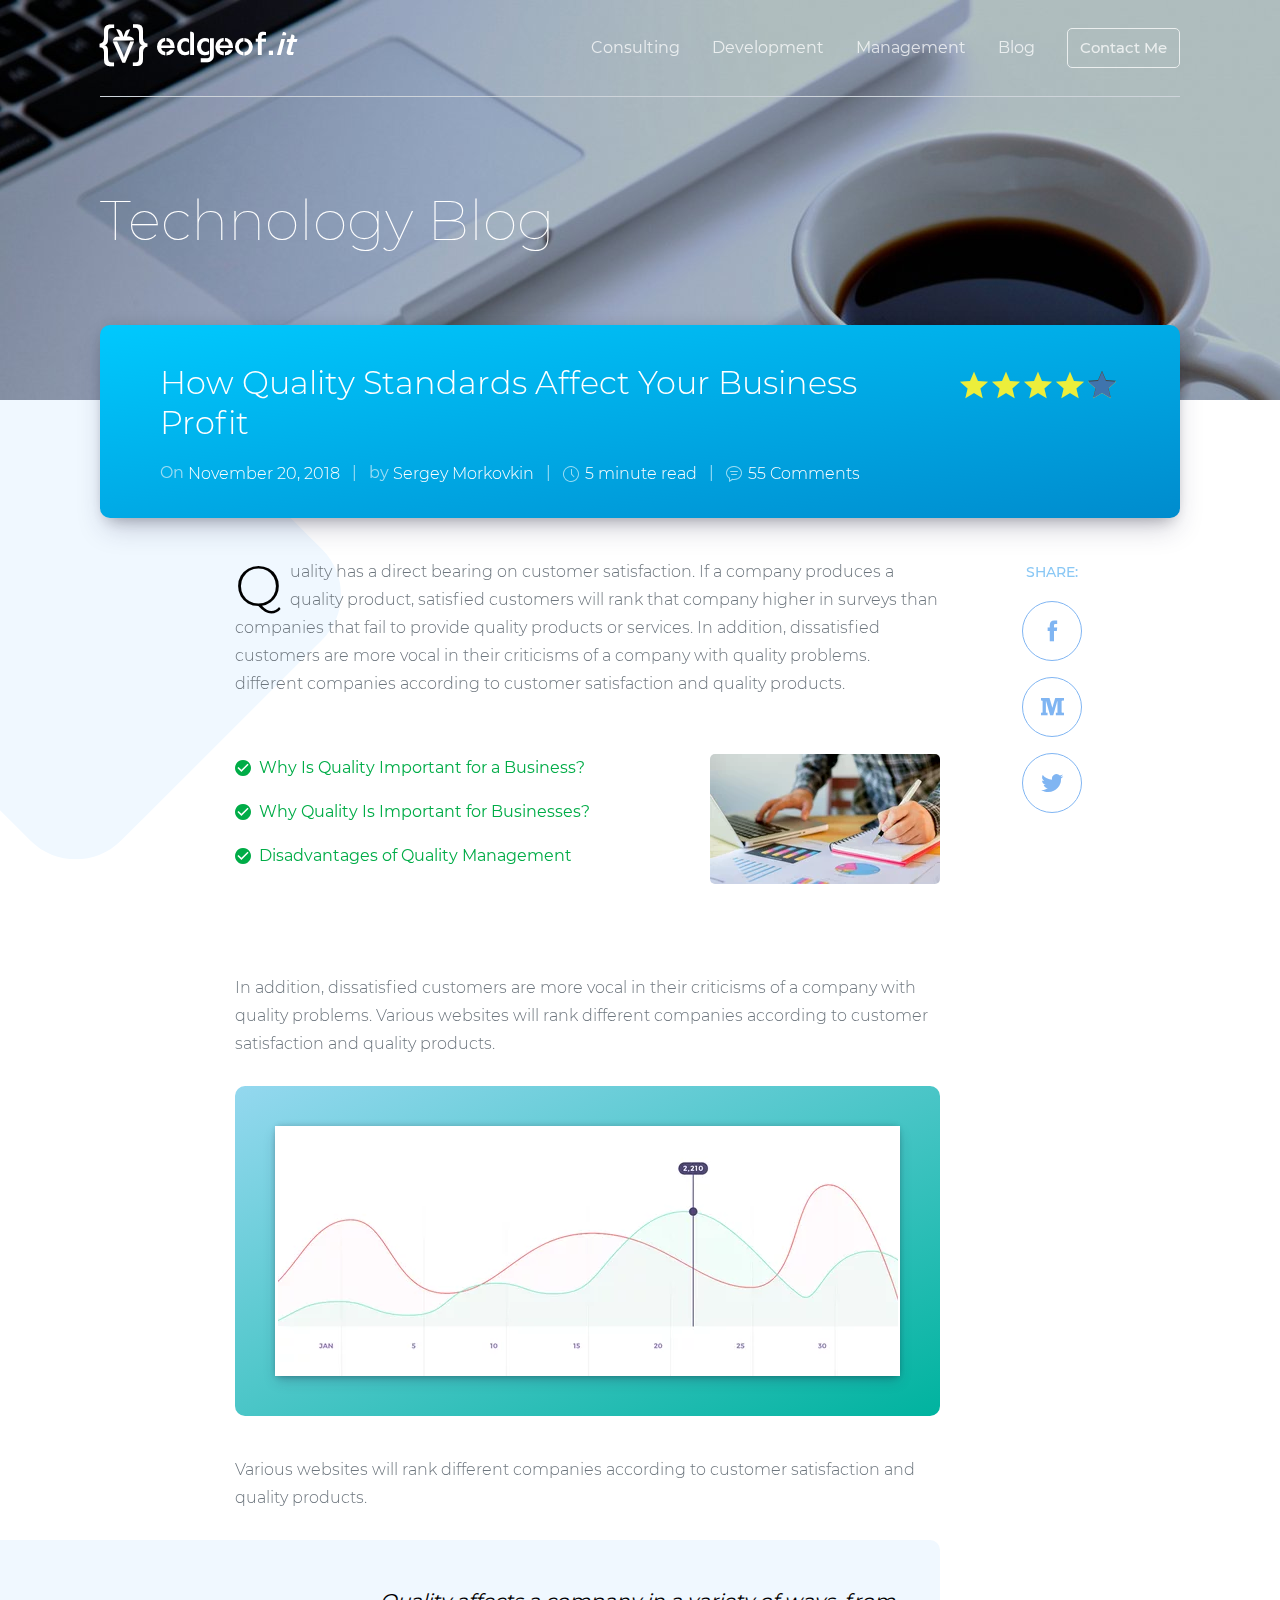
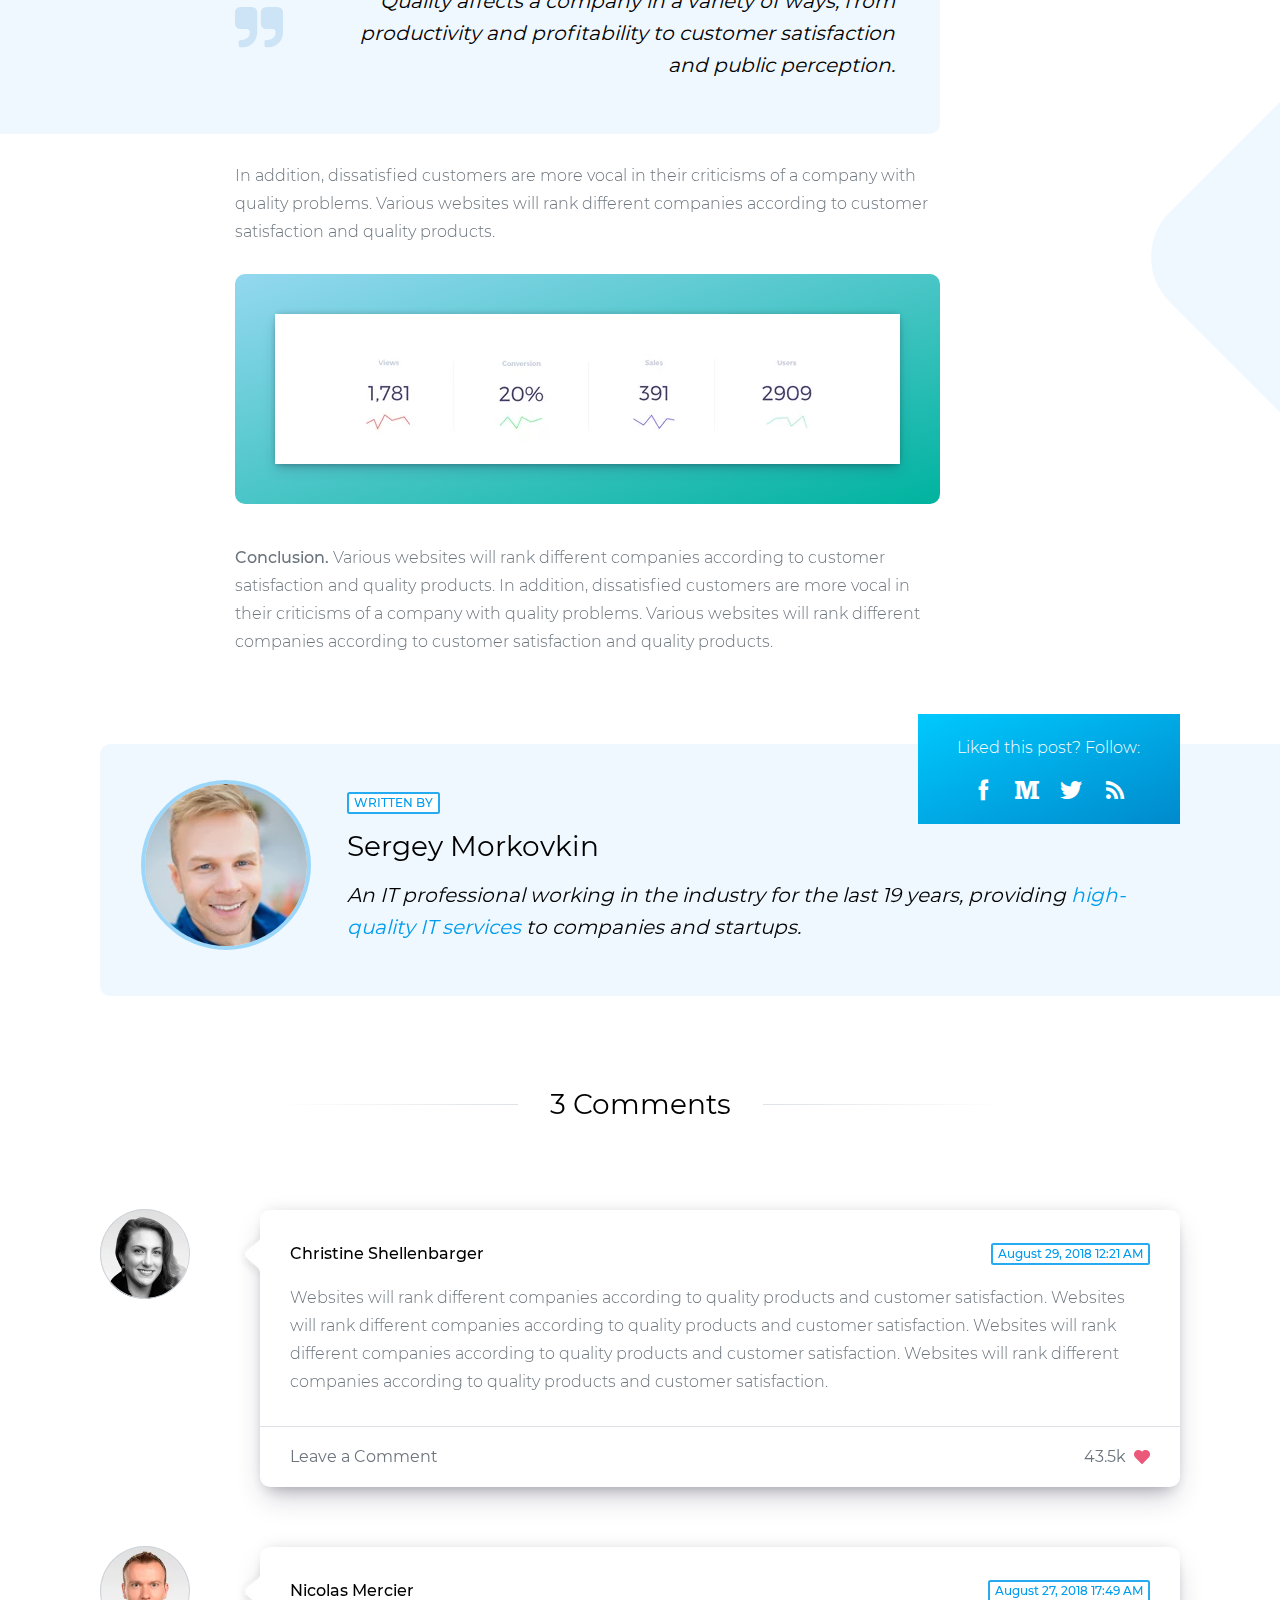
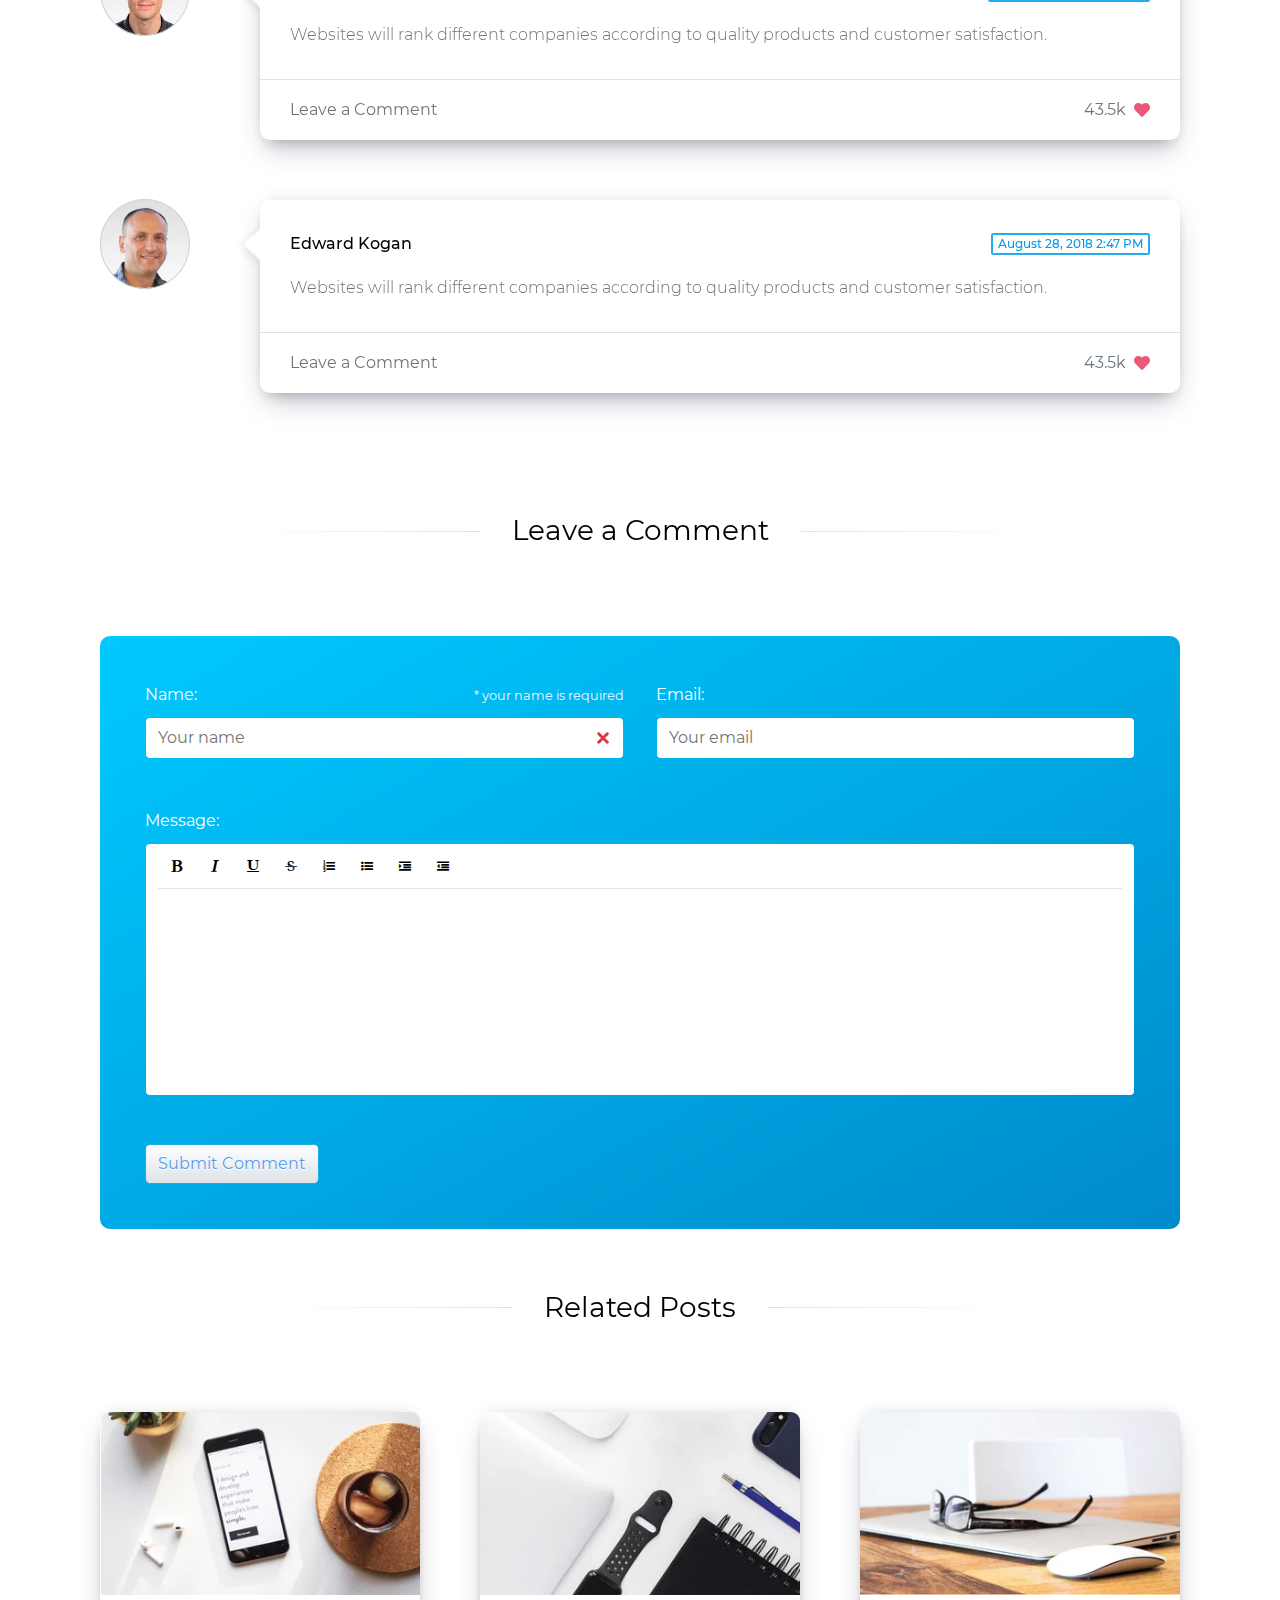
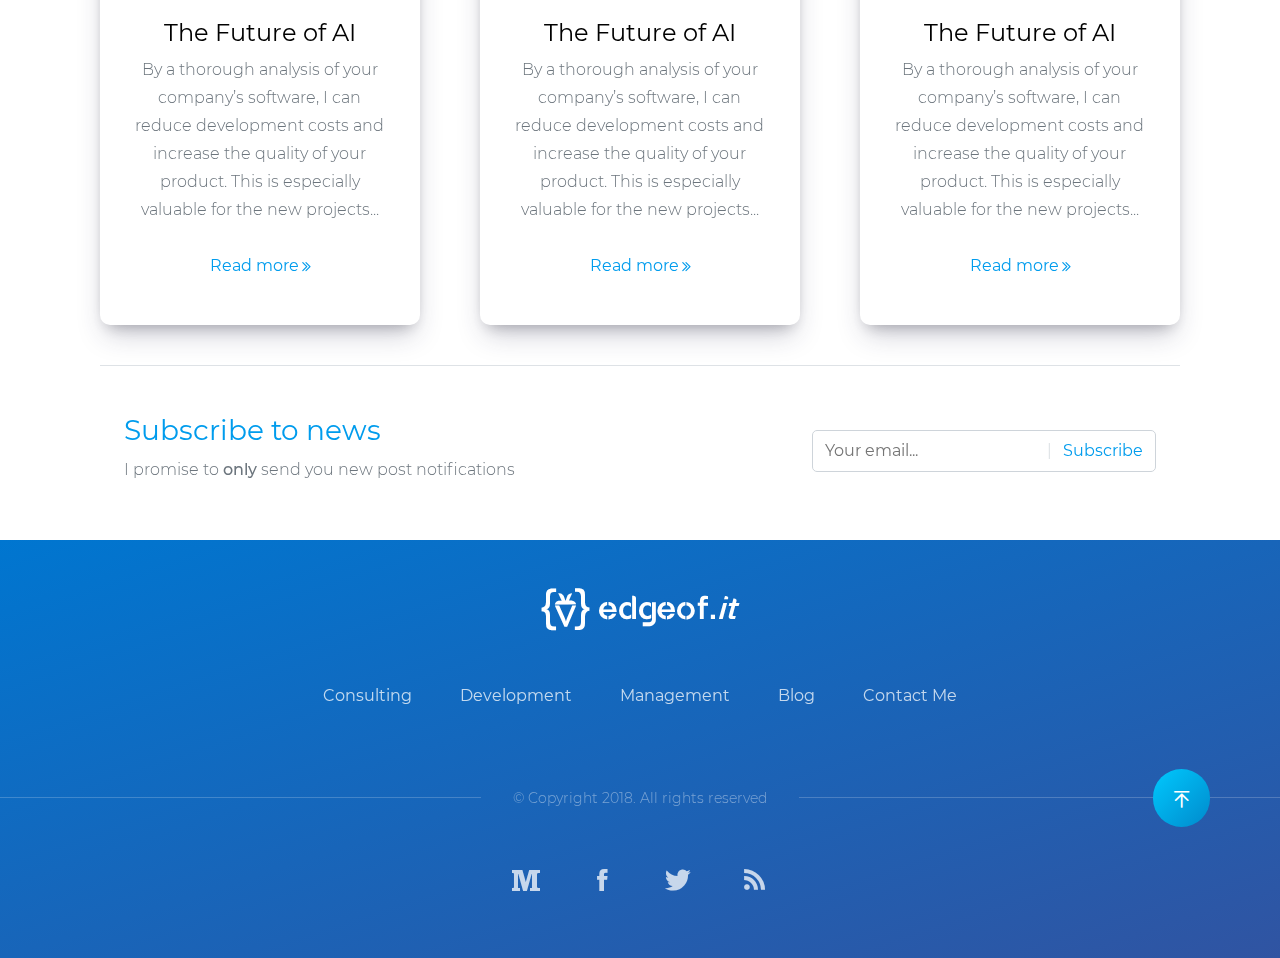
==== commit 3546d006: "Updates" ====
--- a/blog-post.html
+++ b/blog-post.html
@@ -1 +1 @@
-<!doctype html><html lang="en" class="no-js"><head><meta charset="utf-8"><meta http-equiv="X-UA-Compatible" content="IE=edge"><meta name="viewport" content="width=device-width,initial-scale=1,shrink-to-fit=no"><meta name="description" content="An IT blog researching technology in the field of artificial general intelligence, natural language processing and blockchain."><title>Blog</title><style>.warning{display:none;width:100%;height:3rem}.warning>.message{display:none;position:fixed;top:0;left:0;right:0;z-index:1500;background:#fd7e14;color:#fff}.warning>.message{line-height:1.5rem;padding:1rem;text-align:center;border-bottom:1px solid #fff}.warning>.message>a{color:#fff;text-decoration:underline}</style><!-- If JavaScript is disabled, show warning --><noscript><style>.warning,.warning>.no-js{display:block}</style></noscript><!-- If Internet Explorer < 10, show warning --><!--[if IE]><style>.warning, .warning > .no-ie {display: block;}</style><![endif]--><link rel="preload" href="fonts/Icons.woff2" as="font" type="font/woff2" crossorigin><link rel="preload" href="fonts/Montserrat-Light-Normal.woff2" as="font" type="font/woff2" crossorigin><link rel="preload" href="fonts/Montserrat-Medium-Normal.woff2" as="font" type="font/woff2" crossorigin><link rel="preload" href="fonts/Montserrat-Regular-Normal.woff2" as="font" type="font/woff2" crossorigin><link rel="preload" href="fonts/Montserrat-Thin-Normal.woff2" as="font" type="font/woff2" crossorigin><style>@font-face{font-family:Icons;font-style:normal;font-weight:400;font-display:block;src:url(fonts/Icons.woff2) format('woff2'),url(fonts/Icons.woff) format('woff')}@font-face{font-family:Montserrat;font-style:normal;font-weight:300;font-display:swap;src:local('Montserrat Light'),local('Montserrat-Light'),url(fonts/Montserrat-Light-Normal.woff2) format('woff2'),url(fonts/Montserrat-Light-Normal.woff) format('woff')}@font-face{font-family:Montserrat;font-style:normal;font-weight:500;font-display:swap;src:local('Montserrat Medium'),local('Montserrat-Medium'),url(fonts/Montserrat-Medium-Normal.woff2) format('woff2'),url(fonts/Montserrat-Medium-Normal.woff) format('woff')}@font-face{font-family:Montserrat;font-style:normal;font-weight:400;font-display:swap;src:local('Montserrat Regular'),local('Montserrat-Regular'),url(fonts/Montserrat-Regular-Normal.woff2) format('woff2'),url(fonts/Montserrat-Regular-Normal.woff) format('woff')}@font-face{font-family:Montserrat;font-style:normal;font-weight:100;font-display:swap;src:local('Montserrat Thin'),local('Montserrat-Thin'),url(fonts/Montserrat-Thin-Normal.woff2) format('woff2'),url(fonts/Montserrat-Thin-Normal.woff) format('woff')}</style><link rel="shortcut icon" href="favicon/favicon.ico"><link rel="icon" type="image/png" sizes="16x16" href="favicon/favicon-16x16.png"><link rel="icon" type="image/png" sizes="32x32" href="favicon/favicon-32x32.png"><script src="startup.c4b6a24a.js"></script><link rel="stylesheet" href="index.500203e2.css"></head><body data-plugin=""><div class="warning" aria-hidden="true"><div class="message no-js">Your browser has JavaScript disabled. This will degrade site experience.</div><div class="message no-ie">Your browser is outdated and pares down site experience. Please consider <a href="https://outdatedbrowser.com" target="_blank">upgrading</a>.</div></div><div class="wrapper"><header class="header"><div class="container"><div class="navbar"><a class="edge" href="/" aria-label="Go to homepage"></a><nav class="menu"><a class="item" href="consulting">Consulting</a> <a class="item" href="development">Development</a> <a class="item" href="management">Management</a> <a class="item" href="blog">Blog</a> <a class="item" href="contacts"><span class="btn btn-contact">Contact Me</span></a></nav></div><h1 class="page-title d-inline-block d-md-none">Tech Blog</h1><h1 class="page-title d-none d-md-inline-block">Technology Blog</h1></div></header><main><section class="section-blog-post-intro"><div class="container"><div class="row no-gutters"><div class="side col-12"><div class="card card-intro"><div class="star-rating star-rating-4"></div><h2 class="title">How Quality Standards Affect Your Business Profit</h2><div class="post-info"><span class="item">On <b>November 20, 2018</b></span> <span class="item">by <a href="#">Sergey Morkovkin</a></span> <span class="item"><i class="icon icon-blog-clock"></i> <b>5 minute read</b></span> <span class="item"><i class="icon icon-blog-comments"></i> <a href="#">55 Comments</a></span></div></div></div></div></div></section><section class="section-blog-post-content" data-plugin="rellax-parallax"><div class="container"><div class="row row-indent"><div class="main col-12"><div class="rellax-container hidden acciframe"><div class="rellax shape shape-1" data-rellax-speed="1.00"><picture data-plugin="lazy-load"><img class="lazy w-100 h-100" src="images/pixel.png" data-src="images/sprite-shapes.svg#shape-1" alt=""></picture><noscript><picture><img class="w-100 h-100" src="images/sprite-shapes.svg#shape-1" alt=""></picture></noscript></div></div><div class="share-box hidden acciframe"><p class="bold">share:</p><a class="item" href="#" aria-label="Share on Facebook"><i class="icon icon-social-facebook"></i></a> <a class="item" href="#" aria-label="Share on Medium"><i class="icon icon-social-medium"></i></a> <a class="item" href="#" aria-label="Share on Twitter"><i class="icon icon-social-twitter"></i></a></div><p class="text-first">Quality has a direct bearing on customer satisfaction. If a company produces a quality product, satisfied customers will rank that company higher in surveys than companies that fail to provide quality products or services. In addition, dissatisfied customers are more vocal in their criticisms of a company with quality problems. different companies according to customer satisfaction and quality products.</p><br class="hidden acciframe"><picture><source srcset="images/blog-post-image-1.webp, images/blog-post-image-1@2x.webp 2x" type="image/webp"><source srcset="images/blog-post-image-1.jpg, images/blog-post-image-1@2x.jpg 2x" type="image/jpeg"><img class="image float-right d-none d-md-inline-block hidden acciframe" src="images/blog-post-image-1.jpg" width="230" height="130" srcset="images/blog-post-image-1.jpg, images/blog-post-image-1@2x.jpg 2x" alt=""></picture><!--            <img class="image float-right d-none d-md-inline-block" src="images/blog-post-image-1.jpg" width="230" height="130" alt="">--><ul class="list list-tick-alt"><li><span>Why Is Quality Important for a Business?</span></li><li><span>Why Quality Is Important for Businesses?</span></li><li><span>Disadvantages of Quality Management</span></li></ul><br><br><br><p>In addition, dissatisfied customers are more vocal in their criticisms of a company with quality problems. Various websites will rank different companies according to customer satisfaction and quality products.</p><div class="card card-green"><div class="card-body p-0"><picture><source srcset="images/blog-post-image-2.webp, images/blog-post-image-2@2x.webp 2x" type="image/webp"><source srcset="images/blog-post-image-2.jpg, images/blog-post-image-2@2x.jpg 2x" type="image/jpeg"><img class="" src="images/blog-post-image-2.jpg" width="620" height="250" srcset="images/blog-post-image-2.jpg, images/blog-post-image-2@2x.jpg 2x" alt=""></picture><!--                <img class="img-fluid w-100" src="images/blog-post-image-2.jpg" width="620" height="150" alt="">--></div><br class="d-none"></div><p>Various websites will rank different companies according to customer satisfaction and quality products.</p><div class="quotation from-left"><blockquote class="h5 quote">Quality affects a company in a variety of ways, from productivity and profitability to customer satisfaction and public perception.</blockquote></div><br><p>In addition, dissatisfied customers are more vocal in their criticisms of a company with quality problems. Various websites will rank different companies according to customer satisfaction and quality products.</p><div class="card card-green"><div class="card-body p-0"><picture><source srcset="images/blog-post-image-3.webp, images/blog-post-image-3@2x.webp 2x" type="image/webp"><source srcset="images/blog-post-image-3.jpg, images/blog-post-image-3@2x.jpg 2x" type="image/jpeg"><img class="" src="images/blog-post-image-3.jpg" width="620" height="150" srcset="images/blog-post-image-3.jpg, images/blog-post-image-3@2x.jpg 2x" alt=""></picture><!--                <img class="img-fluid w-100" src="images/blog-post-image-3.jpg" width="620" height="250" alt="">--></div><br class="d-none"></div><p><b>Conclusion.</b> Various websites will rank different companies according to customer satisfaction and quality products. In addition, dissatisfied customers are more vocal in their criticisms of a company with quality problems. Various websites will rank different companies according to customer satisfaction and quality products.</p><div class="rellax-container hidden acciframe"><div class="rellax shape shape-2" data-rellax-speed="-1.00"><picture data-plugin="lazy-load"><img class="lazy w-100 h-100" src="images/pixel.png" data-src="images/sprite-shapes.svg#shape-2" alt=""></picture><noscript><picture><img class="w-100 h-100" src="images/sprite-shapes.svg#shape-2" alt=""></picture></noscript></div></div></div></div></div></section><section class="section-blog-post-author"><div class="container"><div class="row no-gutters"><div class="col-12"><div class="follow-box"><p class="bold">Liked this post? Follow:</p><a class="item" href="#" aria-label="Follow on Facebook"><i class="icon icon-social-facebook"></i></a> <a class="item" href="#" aria-label="Follow on Medium"><i class="icon icon-social-medium"></i></a> <a class="item" href="#" aria-label="Follow on Twitter"><i class="icon icon-social-twitter"></i></a> <a class="item" href="#" aria-label="Follow via RSS"><i class="icon icon-social-rss"></i></a></div><div class="quotation from-right no-quotes"><picture><source srcset="images/author-photo.webp, images/author-photo@2x.webp 2x" type="image/webp"><source srcset="images/author-photo.jpg, images/author-photo@2x.jpg 2x" type="image/jpeg"><img class="photo" src="images/author-photo.jpg" width="150" height="150" srcset="images/author-photo.jpg, images/author-photo@2x.jpg 2x" alt=""></picture><!--              <img class="photo" src="images/author-photo.jpg" width="150" height="150" alt="">--><div class="group"><div class="badge badge-primary badge-bold">WRITTEN BY</div><h3 class="title">Sergey Morkovkin</h3><blockquote class="h5 quote">An IT professional working in the industry for the last 19 years, providing <a href="#">high-quality IT services</a> to companies and startups.</blockquote></div></div></div></div></div></section><section class="section-blog-post-comment-list" data-plugin="rellax-parallax"><div class="container"><div class="row no-gutters"><div class="col-12"><div class="rellax-container"><div class="rellax shape shape-5" data-rellax-speed="0.75"><picture data-plugin="lazy-load"><img class="lazy w-100 h-100" src="images/pixel.png" data-src="images/sprite-shapes.svg#shape-5" alt=""></picture><noscript><picture><img class="w-100 h-100" src="images/sprite-shapes.svg#shape-5" alt=""></picture></noscript></div></div><h3 class="title line-both text-nowrap">3 Comments</h3><div class="comment-list"><div class="comment card card-arrow card-title-left"><div class="card-body"><div class="card-title"><div class="photo face face-4"></div><b class="title">Christine Shellenbarger</b> <span class="badge badge-bold badge-primary">August 29, 2018 12:21 AM</span></div><p class="words mb-0">Websites will rank different companies according to quality products and customer satisfaction. Websites will rank different companies according to quality products and customer satisfaction. Websites will rank different companies according to quality products and customer satisfaction. Websites will rank different companies according to quality products and customer satisfaction.</p></div><div class="card-footer"><a class="link link-comments" href="#"><span>Leave a Comment</span></a> <a class="link link-likes" href="#"><span>43.5k</span><i class="icon icon-blog-likes-alt"></i></a></div></div><div class="comment card card-arrow card-title-left"><div class="card-body"><div class="card-title"><div class="photo face face-2"></div><b class="title">Nicolas Mercier</b> <span class="badge badge-bold badge-primary">August 27, 2018 17:49 AM</span></div><p class="words mb-0">Websites will rank different companies according to quality products and customer satisfaction.</p></div><div class="card-footer"><a class="link link-comments" href="#"><span>Leave a Comment</span></a> <a class="link link-likes" href="#"><span>43.5k</span><i class="icon icon-blog-likes-alt"></i></a></div></div><div class="comment card card-arrow card-title-left"><div class="card-body"><div class="card-title"><div class="photo face face-7"></div><b class="title">Edward Kogan</b> <span class="badge badge-bold badge-primary">August 28, 2018 2:47 PM</span></div><p class="words mb-0">Websites will rank different companies according to quality products and customer satisfaction.</p></div><div class="card-footer"><a class="link link-comments" href="#"><span>Leave a Comment</span></a> <a class="link link-likes" href="#"><span>43.5k</span><i class="icon icon-blog-likes-alt"></i></a></div></div></div></div></div></div></section><section class="section-blog-post-comment-form" data-plugin="rellax-parallax"><div class="container"><div class="row no-gutters"><div class="col-12"><div class="rellax-container"><div class="rellax shape shape-2" data-rellax-speed="-1.00"><picture data-plugin="lazy-load"><img class="lazy w-100 h-100" src="images/pixel.png" data-src="images/sprite-shapes.svg#shape-2" alt=""></picture><noscript><picture><img class="w-100 h-100" src="images/sprite-shapes.svg#shape-2" alt=""></picture></noscript></div></div><h3 class="title line-both text-nowrap">Leave a Comment</h3><form class="form form-blue" action="#" method="POST"><div class="form-row"><div class="form-group col-md-6"><label for="name">Name:</label> <input type="text" class="form-control is-invalid" id="name" placeholder="Your name"><div class="error invalid-feedback">* your name is required</div></div><div class="form-group col-md-6"><label for="email">Email:</label> <input type="email" class="form-control" id="email" placeholder="Your email"></div></div><div class="form-group"><label for="message">Message:</label> <textarea class="form-control" id="message" rows="6" placeholder="Your message" data-plugin="pell-editor"></textarea></div><div class="text-center text-md-left"><button class="btn btn-whitish" type="submit">Submit Comment</button></div></form></div></div></div></section><section class="section-blog-post-related" data-plugin="rellax-parallax"><div class="container"><h3 class="title line-both text-nowrap">Related Posts</h3><div class="post-list row"><div class="col-12 col-lg-4"><div class="post card card-arrow"><a class="link-zoom card-img-top" href="#" title="Read more"><picture><source srcset="images/blog-post-image-4.webp, images/blog-post-image-4@2x.webp 2x" type="image/webp"><source srcset="images/blog-post-image-4.jpg, images/blog-post-image-4@2x.jpg 2x" type="image/jpeg"><img class="img-fluid" src="images/blog-post-image-4.jpg" width="350" height="200" srcset="images/blog-post-image-4.jpg, images/blog-post-image-4@2x.jpg 2x" alt=""></picture></a><!--              <img class="card-img-top img-fluid" src="images/blog-post-image-4.jpg" width="350" height="200" alt="">--><div class="card-body"><h4 class="title">The Future of AI</h4><div class="content"><p class="words">By a thorough analysis of your company’s software, I can reduce development costs and increase the quality of your product. This is especially valuable for the new projects...</p><a class="text-more" href="#">Read more</a></div></div></div></div><div class="col-12 col-lg-4"><div class="post card card-arrow"><a class="link-zoom card-img-top" href="#" title="Read more"><picture><source srcset="images/blog-post-image-5.webp, images/blog-post-image-5@2x.webp 2x" type="image/webp"><source srcset="images/blog-post-image-5.jpg, images/blog-post-image-5@2x.jpg 2x" type="image/jpeg"><img class="img-fluid" src="images/blog-post-image-5.jpg" width="350" height="200" srcset="images/blog-post-image-5.jpg, images/blog-post-image-5@2x.jpg 2x" alt=""></picture></a><!--              <img class="card-img-top img-fluid" src="images/blog-post-image-5.jpg" width="350" height="200" alt="">--><div class="card-body"><h4 class="title">The Future of AI</h4><div class="content"><p class="words">By a thorough analysis of your company’s software, I can reduce development costs and increase the quality of your product. This is especially valuable for the new projects...</p><a class="text-more" href="#">Read more</a></div></div></div></div><div class="col-12 col-lg-4"><div class="post card card-arrow"><a class="link-zoom card-img-top" href="#" title="Read more"><picture><source srcset="images/blog-post-image-6.webp, images/blog-post-image-6@2x.webp 2x" type="image/webp"><source srcset="images/blog-post-image-6.jpg, images/blog-post-image-6@2x.jpg 2x" type="image/jpeg"><img class="img-fluid" src="images/blog-post-image-6.jpg" width="350" height="200" srcset="images/blog-post-image-6.jpg, images/blog-post-image-6@2x.jpg 2x" alt=""></picture></a><!--              <img class="card-img-top img-fluid" src="images/blog-post-image-6.jpg" width="350" height="200" alt="">--><div class="card-body"><h4 class="title">The Future of AI</h4><div class="content"><p class="words">By a thorough analysis of your company’s software, I can reduce development costs and increase the quality of your product. This is especially valuable for the new projects...</p><a class="text-more" href="#">Read more</a></div></div></div></div></div><div class="rellax-container"><div class="rellax shape shape-1" data-rellax-speed="-1.00"><picture data-plugin="lazy-load"><img class="lazy w-100 h-100" src="images/pixel.png" data-src="images/sprite-shapes.svg#shape-1" alt=""></picture><noscript><picture><img class="w-100 h-100" src="images/sprite-shapes.svg#shape-1" alt=""></picture></noscript></div></div></div></section><section class="section-base-subscription"><div class="container"><div class="wrap row no-gutters"><div class="main col-12 col-lg-7 col-xl-8"><h3 class="title">Subscribe to news</h3><p class="words">I promise to <b>only</b> send you new post notifications</p></div><div class="side col-12 col-lg-5 col-xl-4"><form class="form" action="#" method="POST"><button type="submit" class="btn btn-link">Subscribe</button> <input type="text" class="form-control" placeholder="Your email..." aria-label="Your email..."></form></div><div class="done col-12 d-none"><h3 class="title">I've emailed you the confirmation link. Thank you.</h3><div class="content">Open your <a href="https://mail.google.com/mail/u/0/#inbox" target="_blank">Gmail Inbox</a>.</div></div></div></div></section></main><footer class="footer"><div class="container"><a class="edge" href="/" aria-label="Go to homepage"></a><nav class="menu"><a class="item" href="consulting">Consulting</a> <a class="item" href="development">Development</a> <a class="item" href="management">Management</a> <a class="item" href="blog">Blog</a> <a class="item" href="contacts">Contact Me</a></nav></div><div class="container-fluid"><div class="copy"><span>&copy; Copyright 2018. All rights reserved</span></div></div><div class="container"><a class="back-to-top d-none d-md-block" href="#" aria-label="Back to TOP"><i class="icon icon-page-to-top"></i></a><nav class="social-icons"><a class="icon icon-social-medium" href="#" aria-label="Follow on Medium"></a> <a class="icon icon-social-facebook" href="#" aria-label="Follow on Facebook"></a> <a class="icon icon-social-twitter" href="#" aria-label="Follow on Twitter"></a> <a class="icon icon-social-rss" href="#" aria-label="Follow via RSS"></a></nav></div></footer></div><script src="index.de1e387e.js"></script></body></html>+<!doctype html><html lang="en" class="no-js"><head><meta charset="utf-8"><meta http-equiv="X-UA-Compatible" content="IE=edge"><meta name="viewport" content="width=device-width,initial-scale=1,shrink-to-fit=no"><meta name="description" content="An IT blog researching technology in the field of artificial general intelligence, natural language processing and blockchain."><title>Blog</title><style>.warning{display:none;width:100%;height:3rem}.warning>.message{display:none;position:fixed;top:0;left:0;right:0;z-index:1500;background:#fd7e14;color:#fff}.warning>.message{line-height:1.5rem;padding:1rem;text-align:center;border-bottom:1px solid #fff}.warning>.message>a{color:#fff;text-decoration:underline}</style><!-- If JavaScript is disabled, show warning --><noscript><style>.warning,.warning>.no-js{display:block}</style></noscript><!-- If Internet Explorer < 10, show warning --><!--[if IE]><style>.warning, .warning > .no-ie {display: block;}</style><![endif]--><link rel="preload" href="fonts/Icons.woff2" as="font" type="font/woff2" crossorigin><link rel="preload" href="fonts/Montserrat-Light-Normal.woff2" as="font" type="font/woff2" crossorigin><link rel="preload" href="fonts/Montserrat-Medium-Normal.woff2" as="font" type="font/woff2" crossorigin><link rel="preload" href="fonts/Montserrat-Regular-Normal.woff2" as="font" type="font/woff2" crossorigin><link rel="preload" href="fonts/Montserrat-Thin-Normal.woff2" as="font" type="font/woff2" crossorigin><style>@font-face{font-family:Icons;font-style:normal;font-weight:400;font-display:block;src:url(fonts/Icons.woff2) format('woff2'),url(fonts/Icons.woff) format('woff')}@font-face{font-family:Montserrat;font-style:normal;font-weight:300;font-display:swap;src:local('Montserrat Light'),local('Montserrat-Light'),url(fonts/Montserrat-Light-Normal.woff2) format('woff2'),url(fonts/Montserrat-Light-Normal.woff) format('woff')}@font-face{font-family:Montserrat;font-style:normal;font-weight:500;font-display:swap;src:local('Montserrat Medium'),local('Montserrat-Medium'),url(fonts/Montserrat-Medium-Normal.woff2) format('woff2'),url(fonts/Montserrat-Medium-Normal.woff) format('woff')}@font-face{font-family:Montserrat;font-style:normal;font-weight:400;font-display:swap;src:local('Montserrat Regular'),local('Montserrat-Regular'),url(fonts/Montserrat-Regular-Normal.woff2) format('woff2'),url(fonts/Montserrat-Regular-Normal.woff) format('woff')}@font-face{font-family:Montserrat;font-style:normal;font-weight:100;font-display:swap;src:local('Montserrat Thin'),local('Montserrat-Thin'),url(fonts/Montserrat-Thin-Normal.woff2) format('woff2'),url(fonts/Montserrat-Thin-Normal.woff) format('woff')}</style><link rel="shortcut icon" href="favicon/favicon.ico"><link rel="icon" type="image/png" sizes="16x16" href="favicon/favicon-16x16.png"><link rel="icon" type="image/png" sizes="32x32" href="favicon/favicon-32x32.png"><script src="startup.c4b6a24a.js"></script><link rel="stylesheet" href="index.dce49540.css"></head><body data-plugin=""><div class="warning" aria-hidden="true"><div class="message no-js">Your browser has JavaScript disabled. This will degrade site experience.</div><div class="message no-ie">Your browser is outdated and pares down site experience. Please consider <a href="https://outdatedbrowser.com" target="_blank">upgrading</a>.</div></div><div class="wrapper"><header class="header"><div class="container"><div class="navbar"><a class="edge" href="/" aria-label="Go to homepage"></a><nav class="menu"><a class="item" href="consulting">Consulting</a> <a class="item" href="development">Development</a> <a class="item" href="management">Management</a> <a class="item" href="blog">Blog</a> <a class="item" href="contacts"><span class="btn btn-contact">Contact Me</span></a></nav></div><h1 class="page-title d-inline-block d-md-none">Tech Blog</h1><h1 class="page-title d-none d-md-inline-block">Technology Blog</h1></div></header><main><section class="section-blog-post-intro" data-plugin="rellax-parallax"><div class="container"><div class="row no-gutters"><div class="side col-12"><div class="card card-intro"><div class="star-rating star-rating-4"></div><h2 class="title">How Quality Standards Affect Your Business Profit</h2><div class="post-info"><span class="item">On <b>November 20, 2018</b></span> <span class="item">by <a href="#">Sergey Morkovkin</a></span> <span class="item"><i class="icon icon-blog-clock"></i> <b>5 minute read</b></span> <span class="item"><i class="icon icon-blog-comments"></i> <a href="#">55 Comments</a></span></div></div></div></div><div class="row row-indent"><div class="main col-12"><div class="rellax-container hidden acciframe" aria-hidden="true"><div class="rellax shape shape-1" data-rellax-speed="1.00"><picture data-plugin="lazy-load"><img class="lazy w-100 h-100" src="images/pixel.png" data-src="images/sprite-shapes.svg#shape-1" alt=""></picture><noscript><picture><img class="w-100 h-100" src="images/sprite-shapes.svg#shape-1" alt=""></picture></noscript></div></div><div class="share-box hidden acciframe" aria-hidden="true"><p class="bold">share:</p><a class="item" href="#" aria-label="Share on Facebook"><i class="icon icon-social-facebook"></i></a> <a class="item" href="#" aria-label="Share on Medium"><i class="icon icon-social-medium"></i></a> <a class="item" href="#" aria-label="Share on Twitter"><i class="icon icon-social-twitter"></i></a></div><p class="text-first">Quality has a direct bearing on customer satisfaction. If a company produces a quality product, satisfied customers will rank that company higher in surveys than companies that fail to provide quality products or services. In addition, dissatisfied customers are more vocal in their criticisms of a company with quality problems. different companies according to customer satisfaction and quality products.</p><br class="hidden acciframe" aria-hidden="true"><picture><source srcset="images/blog-post-image-1.webp, images/blog-post-image-1@2x.webp 2x" type="image/webp"><source srcset="images/blog-post-image-1.jpg, images/blog-post-image-1@2x.jpg 2x" type="image/jpeg"><img class="image float-right d-none d-md-inline-block hidden acciframe" src="images/blog-post-image-1.jpg" width="230" height="130" srcset="images/blog-post-image-1.jpg, images/blog-post-image-1@2x.jpg 2x" alt=""></picture><!--            <img class="image float-right d-none d-md-inline-block" src="images/blog-post-image-1.jpg" width="230" height="130" alt="">--><ul class="list list-tick-alt"><li><span>Why Is Quality Important for a Business?</span></li><li><span>Why Quality Is Important for Businesses?</span></li><li><span>Disadvantages of Quality Management</span></li></ul><br><br><br><p>In addition, dissatisfied customers are more vocal in their criticisms of a company with quality problems. Various websites will rank different companies according to customer satisfaction and quality products.</p><div class="card card-green"><div class="card-body p-0"><picture><source srcset="images/blog-post-image-2.webp, images/blog-post-image-2@2x.webp 2x" type="image/webp"><source srcset="images/blog-post-image-2.jpg, images/blog-post-image-2@2x.jpg 2x" type="image/jpeg"><img class="" src="images/blog-post-image-2.jpg" width="620" height="250" srcset="images/blog-post-image-2.jpg, images/blog-post-image-2@2x.jpg 2x" alt=""></picture><!--                <img class="img-fluid w-100" src="images/blog-post-image-2.jpg" width="620" height="150" alt="">--></div><br class="d-none"></div><p>Various websites will rank different companies according to customer satisfaction and quality products.</p><div class="quotation from-left"><blockquote class="h5 quote">Quality affects a company in a variety of ways, from productivity and profitability to customer satisfaction and public perception.</blockquote></div><br><p>In addition, dissatisfied customers are more vocal in their criticisms of a company with quality problems. Various websites will rank different companies according to customer satisfaction and quality products.</p><div class="card card-green"><div class="card-body p-0"><picture><source srcset="images/blog-post-image-3.webp, images/blog-post-image-3@2x.webp 2x" type="image/webp"><source srcset="images/blog-post-image-3.jpg, images/blog-post-image-3@2x.jpg 2x" type="image/jpeg"><img class="" src="images/blog-post-image-3.jpg" width="620" height="150" srcset="images/blog-post-image-3.jpg, images/blog-post-image-3@2x.jpg 2x" alt=""></picture><!--                <img class="img-fluid w-100" src="images/blog-post-image-3.jpg" width="620" height="250" alt="">--></div><br class="d-none"></div><p><b>Conclusion.</b> Various websites will rank different companies according to customer satisfaction and quality products. In addition, dissatisfied customers are more vocal in their criticisms of a company with quality problems. Various websites will rank different companies according to customer satisfaction and quality products.</p><div class="rellax-container hidden acciframe" aria-hidden="true"><div class="rellax shape shape-2" data-rellax-speed="-1.00"><picture data-plugin="lazy-load"><img class="lazy w-100 h-100" src="images/pixel.png" data-src="images/sprite-shapes.svg#shape-2" alt=""></picture><noscript><picture><img class="w-100 h-100" src="images/sprite-shapes.svg#shape-2" alt=""></picture></noscript></div></div></div></div></div></section><section class="section-blog-post-author"><div class="container"><div class="row no-gutters"><div class="col-12"><div class="follow-box"><p class="bold">Liked this post? Follow:</p><a class="item" href="#" aria-label="Follow on Facebook"><i class="icon icon-social-facebook"></i></a> <a class="item" href="#" aria-label="Follow on Medium"><i class="icon icon-social-medium"></i></a> <a class="item" href="#" aria-label="Follow on Twitter"><i class="icon icon-social-twitter"></i></a> <a class="item" href="#" aria-label="Follow via RSS"><i class="icon icon-social-rss"></i></a></div><div class="quotation from-right no-quotes"><picture><source srcset="images/author-photo.webp, images/author-photo@2x.webp 2x" type="image/webp"><source srcset="images/author-photo.jpg, images/author-photo@2x.jpg 2x" type="image/jpeg"><img class="photo" src="images/author-photo.jpg" width="150" height="150" srcset="images/author-photo.jpg, images/author-photo@2x.jpg 2x" alt=""></picture><!--              <img class="photo" src="images/author-photo.jpg" width="150" height="150" alt="">--><div class="group"><div class="badge badge-primary badge-bold">WRITTEN BY</div><h3 class="title">Sergey Morkovkin</h3><blockquote class="h5 quote">An IT professional working in the industry for the last 19 years, providing <a href="#">high-quality IT services</a> to companies and startups.</blockquote></div></div></div></div></div></section><section class="section-blog-post-comment-list" data-plugin="rellax-parallax"><div class="container"><div class="row no-gutters"><div class="col-12"><div class="rellax-container"><div class="rellax shape shape-5" data-rellax-speed="0.75"><picture data-plugin="lazy-load"><img class="lazy w-100 h-100" src="images/pixel.png" data-src="images/sprite-shapes.svg#shape-5" alt=""></picture><noscript><picture><img class="w-100 h-100" src="images/sprite-shapes.svg#shape-5" alt=""></picture></noscript></div></div><h3 class="title line-both text-nowrap">3 Comments</h3><div class="comment-list"><div class="comment card card-arrow card-title-left"><div class="card-body"><div class="card-title"><div class="photo face face-4"></div><b class="title">Christine Shellenbarger</b> <span class="badge badge-bold badge-primary">August 29, 2018 12:21 AM</span></div><p class="words mb-0">Websites will rank different companies according to quality products and customer satisfaction. Websites will rank different companies according to quality products and customer satisfaction. Websites will rank different companies according to quality products and customer satisfaction. Websites will rank different companies according to quality products and customer satisfaction.</p></div><div class="card-footer"><a class="link link-comments" href="#"><span>Leave a Comment</span></a> <a class="link link-likes" href="#"><span>43.5k</span><i class="icon icon-blog-likes-alt"></i></a></div></div><div class="comment card card-arrow card-title-left"><div class="card-body"><div class="card-title"><div class="photo face face-2"></div><b class="title">Nicolas Mercier</b> <span class="badge badge-bold badge-primary">August 27, 2018 17:49 AM</span></div><p class="words mb-0">Websites will rank different companies according to quality products and customer satisfaction.</p></div><div class="card-footer"><a class="link link-comments" href="#"><span>Leave a Comment</span></a> <a class="link link-likes" href="#"><span>43.5k</span><i class="icon icon-blog-likes-alt"></i></a></div></div><div class="comment card card-arrow card-title-left"><div class="card-body"><div class="card-title"><div class="photo face face-7"></div><b class="title">Edward Kogan</b> <span class="badge badge-bold badge-primary">August 28, 2018 2:47 PM</span></div><p class="words mb-0">Websites will rank different companies according to quality products and customer satisfaction.</p></div><div class="card-footer"><a class="link link-comments" href="#"><span>Leave a Comment</span></a> <a class="link link-likes" href="#"><span>43.5k</span><i class="icon icon-blog-likes-alt"></i></a></div></div></div></div></div></div></section><section class="section-blog-post-comment-form" data-plugin="rellax-parallax"><div class="container"><div class="row no-gutters"><div class="col-12"><div class="rellax-container"><div class="rellax shape shape-2" data-rellax-speed="-1.00"><picture data-plugin="lazy-load"><img class="lazy w-100 h-100" src="images/pixel.png" data-src="images/sprite-shapes.svg#shape-2" alt=""></picture><noscript><picture><img class="w-100 h-100" src="images/sprite-shapes.svg#shape-2" alt=""></picture></noscript></div></div><h3 class="title line-both text-nowrap">Leave a Comment</h3><form class="form form-blue" action="#" method="POST"><div class="form-row"><div class="form-group col-md-6"><label for="name">Name:</label> <input type="text" class="form-control is-invalid" id="name" placeholder="Your name"><div class="error invalid-feedback">* your name is required</div></div><div class="form-group col-md-6"><label for="email">Email:</label> <input type="email" class="form-control" id="email" placeholder="Your email"></div></div><div class="form-group"><label for="message">Message:</label> <textarea class="form-control" id="message" rows="6" placeholder="Your message" data-plugin="pell-editor"></textarea></div><div class="text-center text-md-left"><button class="btn btn-whitish" type="submit">Submit Comment</button></div></form></div></div></div></section><section class="section-blog-post-related" data-plugin="rellax-parallax"><div class="container"><h3 class="title line-both text-nowrap">Related Posts</h3><div class="post-list row"><div class="col-12 col-lg-4"><div class="post card card-arrow"><a class="link-zoom card-img-top" href="#" title="Read more"><picture><source srcset="images/blog-post-image-4.webp, images/blog-post-image-4@2x.webp 2x" type="image/webp"><source srcset="images/blog-post-image-4.jpg, images/blog-post-image-4@2x.jpg 2x" type="image/jpeg"><img class="img-fluid" src="images/blog-post-image-4.jpg" width="350" height="200" srcset="images/blog-post-image-4.jpg, images/blog-post-image-4@2x.jpg 2x" alt=""></picture></a><!--              <img class="card-img-top img-fluid" src="images/blog-post-image-4.jpg" width="350" height="200" alt="">--><div class="card-body"><h4 class="title">The Future of AI</h4><div class="content"><p class="words">By a thorough analysis of your company’s software, I can reduce development costs and increase the quality of your product. This is especially valuable for the new projects...</p><a class="text-more" href="#">Read more</a></div></div></div></div><div class="col-12 col-lg-4"><div class="post card card-arrow"><a class="link-zoom card-img-top" href="#" title="Read more"><picture><source srcset="images/blog-post-image-5.webp, images/blog-post-image-5@2x.webp 2x" type="image/webp"><source srcset="images/blog-post-image-5.jpg, images/blog-post-image-5@2x.jpg 2x" type="image/jpeg"><img class="img-fluid" src="images/blog-post-image-5.jpg" width="350" height="200" srcset="images/blog-post-image-5.jpg, images/blog-post-image-5@2x.jpg 2x" alt=""></picture></a><!--              <img class="card-img-top img-fluid" src="images/blog-post-image-5.jpg" width="350" height="200" alt="">--><div class="card-body"><h4 class="title">The Future of AI</h4><div class="content"><p class="words">By a thorough analysis of your company’s software, I can reduce development costs and increase the quality of your product. This is especially valuable for the new projects...</p><a class="text-more" href="#">Read more</a></div></div></div></div><div class="col-12 col-lg-4"><div class="post card card-arrow"><a class="link-zoom card-img-top" href="#" title="Read more"><picture><source srcset="images/blog-post-image-6.webp, images/blog-post-image-6@2x.webp 2x" type="image/webp"><source srcset="images/blog-post-image-6.jpg, images/blog-post-image-6@2x.jpg 2x" type="image/jpeg"><img class="img-fluid" src="images/blog-post-image-6.jpg" width="350" height="200" srcset="images/blog-post-image-6.jpg, images/blog-post-image-6@2x.jpg 2x" alt=""></picture></a><!--              <img class="card-img-top img-fluid" src="images/blog-post-image-6.jpg" width="350" height="200" alt="">--><div class="card-body"><h4 class="title">The Future of AI</h4><div class="content"><p class="words">By a thorough analysis of your company’s software, I can reduce development costs and increase the quality of your product. This is especially valuable for the new projects...</p><a class="text-more" href="#">Read more</a></div></div></div></div></div><div class="rellax-container"><div class="rellax shape shape-1" data-rellax-speed="-1.00"><picture data-plugin="lazy-load"><img class="lazy w-100 h-100" src="images/pixel.png" data-src="images/sprite-shapes.svg#shape-1" alt=""></picture><noscript><picture><img class="w-100 h-100" src="images/sprite-shapes.svg#shape-1" alt=""></picture></noscript></div></div></div></section><section class="section-base-subscription"><div class="container"><div class="wrap row no-gutters"><div class="main col-12 col-lg-7 col-xl-8"><h3 class="title">Subscribe to news</h3><p class="words">I promise to <b>only</b> send you new post notifications</p></div><div class="side col-12 col-lg-5 col-xl-4"><form class="form" action="#" method="POST"><button type="submit" class="btn btn-link">Subscribe</button> <input type="text" class="form-control" placeholder="Your email..." aria-label="Your email..."></form></div><div class="done col-12 d-none"><h3 class="title">I've emailed you the confirmation link. Thank you.</h3><div class="content">Open your <a href="https://mail.google.com/mail/u/0/#inbox" target="_blank">Gmail Inbox</a>.</div></div></div></div></section></main><footer class="footer"><div class="container"><a class="edge" href="/" aria-label="Go to homepage"></a><nav class="menu"><a class="item" href="consulting">Consulting</a> <a class="item" href="development">Development</a> <a class="item" href="management">Management</a> <a class="item" href="blog">Blog</a> <a class="item" href="contacts">Contact Me</a></nav></div><div class="container-fluid"><div class="copy"><span>&copy; Copyright 2018. All rights reserved</span></div></div><div class="container"><a class="back-to-top d-none d-md-block" href="#" aria-label="Back to TOP"><i class="icon icon-page-to-top"></i></a><nav class="social-icons"><a class="icon icon-social-medium" href="#" aria-label="Follow on Medium"></a> <a class="icon icon-social-facebook" href="#" aria-label="Follow on Facebook"></a> <a class="icon icon-social-twitter" href="#" aria-label="Follow on Twitter"></a> <a class="icon icon-social-rss" href="#" aria-label="Follow via RSS"></a></nav></div></footer></div><script src="index.de1e387e.js"></script></body></html>--- a/index.dce49540.css
+++ b/index.dce49540.css
@@ -0,0 +1,2 @@
+@charset "UTF-8";@media print{*,:after,:before{text-shadow:none!important;box-shadow:none!important}a:not(.btn){text-decoration:underline}blockquote{border:1px solid #adb5bd;page-break-inside:avoid}thead{display:table-header-group}img,tr{page-break-inside:avoid}h2,h3,p{orphans:3;widows:3}h2,h3{page-break-after:avoid}@page{size:a3}.container,body{min-width:992px!important}.navbar{display:none}.badge{border:1px solid #000}.table{border-collapse:collapse!important}.table td,.table th{background-color:#fff!important}}*,:after,:before{box-sizing:border-box}html{font-family:sans-serif;line-height:1.15;-webkit-text-size-adjust:100%;-webkit-tap-highlight-color:rgba(0,0,0,0)}aside,footer,header,main,nav,section{display:block}body{margin:0;font-family:Montserrat,Helvetica Neue,Helvetica,Arial,sans-serif;font-size:1rem;font-weight:400;line-height:1.75;color:#6c757d;text-align:left;background-color:#fff}hr{box-sizing:content-box;height:0;overflow:visible}h1,h2,h3,h4{margin-bottom:.5rem}dl,h1,h2,h3,h4,ol,p,ul{margin-top:0}dl,ol,ul{margin-bottom:1rem}dt{font-weight:500}dd{margin-bottom:.5rem;margin-left:0}blockquote{margin:0 0 1rem}b{font-weight:bolder}a{color:#009ced;text-decoration:none;background-color:transparent}a:hover{color:#006aa1;text-decoration:underline}a:not([href]):not([tabindex]),a:not([href]):not([tabindex]):focus,a:not([href]):not([tabindex]):hover{color:inherit;text-decoration:none}a:not([href]):not([tabindex]):focus{outline:0}img{vertical-align:middle;border-style:none}table{border-collapse:collapse}th{text-align:inherit}label{display:inline-block;margin-bottom:.5rem}button{border-radius:0}button:focus{outline:1px dotted;outline:5px auto -webkit-focus-ring-color}button,input,textarea{margin:0;font-family:inherit;font-size:inherit;line-height:inherit}button,input{overflow:visible}button{text-transform:none}[type=button],[type=submit],button{-webkit-appearance:button}[type=button]:not(:disabled),[type=submit]:not(:disabled),button:not(:disabled){cursor:pointer}[type=button]::-moz-focus-inner,[type=submit]::-moz-focus-inner,button::-moz-focus-inner{padding:0;border-style:none}textarea{overflow:auto;resize:vertical}::-webkit-file-upload-button{font:inherit;-webkit-appearance:button}.h3,.h5,.h6,h1,h2,h3,h4{margin-bottom:.5rem;font-weight:500;line-height:1.2}h1{font-size:2.5rem}h2{font-size:2rem}.h3,h3{font-size:1.75rem}h4{font-size:1.5rem}.h5{font-size:1.25rem}.h6{font-size:1rem}hr{margin-top:1rem;margin-bottom:1rem;border:0;border-top:1px solid rgba(0,0,0,.1)}small{font-size:80%;font-weight:400}ol,ul{padding-left:0;list-style:none}.blockquote{margin-bottom:1rem;font-size:1.25rem}.blockquote-footer{display:block;font-size:80%;color:#6c757d}.blockquote-footer:before{content:"\2014\00A0"}.img-fluid{max-width:100%;height:auto}.container{width:100%;padding-right:30px;padding-left:30px;margin-right:auto;margin-left:auto}@media (min-width:576px){.container{max-width:540px}}@media (min-width:768px){.container{max-width:720px}}@media (min-width:992px){.container{max-width:960px}}@media (min-width:1200px){.container{max-width:1140px}}.container-fluid{width:100%;padding-right:30px;padding-left:30px;margin-right:auto;margin-left:auto}.row{display:-ms-flexbox;display:flex;-ms-flex-wrap:wrap;flex-wrap:wrap;margin-right:-30px;margin-left:-30px}.no-gutters{margin-right:0;margin-left:0}.no-gutters>[class*=col-]{padding-right:0;padding-left:0}.col-12,.col-lg-4,.col-lg-5,.col-lg-6,.col-lg-7,.col-lg-8,.col-md-4,.col-md-5,.col-md-6,.col-md-7,.col-md-8,.col-xl-4,.col-xl-6,.col-xl-8{position:relative;width:100%;padding-right:30px;padding-left:30px}.col-12{-ms-flex:0 0 100%;flex:0 0 100%;max-width:100%}.order-first{-ms-flex-order:-1;order:-1}.order-last{-ms-flex-order:13;order:13}.order-1{-ms-flex-order:1;order:1}.order-2{-ms-flex-order:2;order:2}.order-3{-ms-flex-order:3;order:3}@media (min-width:768px){.col-md-4{-ms-flex:0 0 33.33333%;flex:0 0 33.33333%;max-width:33.33333%}.col-md-5{-ms-flex:0 0 41.66667%;flex:0 0 41.66667%;max-width:41.66667%}.col-md-6{-ms-flex:0 0 50%;flex:0 0 50%;max-width:50%}.col-md-7{-ms-flex:0 0 58.33333%;flex:0 0 58.33333%;max-width:58.33333%}.col-md-8{-ms-flex:0 0 66.66667%;flex:0 0 66.66667%;max-width:66.66667%}.order-md-2{-ms-flex-order:2;order:2}.order-md-3{-ms-flex-order:3;order:3}}@media (min-width:992px){.col-lg-4{-ms-flex:0 0 33.33333%;flex:0 0 33.33333%;max-width:33.33333%}.col-lg-5{-ms-flex:0 0 41.66667%;flex:0 0 41.66667%;max-width:41.66667%}.col-lg-6{-ms-flex:0 0 50%;flex:0 0 50%;max-width:50%}.col-lg-7{-ms-flex:0 0 58.33333%;flex:0 0 58.33333%;max-width:58.33333%}.col-lg-8{-ms-flex:0 0 66.66667%;flex:0 0 66.66667%;max-width:66.66667%}.order-lg-first{-ms-flex-order:-1;order:-1}.order-lg-last{-ms-flex-order:13;order:13}}@media (min-width:1200px){.col-xl-4{-ms-flex:0 0 33.33333%;flex:0 0 33.33333%;max-width:33.33333%}.col-xl-6{-ms-flex:0 0 50%;flex:0 0 50%;max-width:50%}.col-xl-8{-ms-flex:0 0 66.66667%;flex:0 0 66.66667%;max-width:66.66667%}}.table{width:100%;margin-bottom:1rem;color:#6c757d}.table td,.table th{padding:.75rem;vertical-align:top;border-top:1px solid #dee2e6}.table thead th{vertical-align:bottom;border-bottom:2px solid #dee2e6}.table-borderless td,.table-borderless th,.table-borderless thead th{border:0}.table-striped tbody tr:nth-of-type(odd){background-color:#f0f8ff}.table-hover tbody tr:hover{color:#fff;background-color:#009ced}.form-control{display:block;width:100%;height:calc(1.75em + .75rem + 2px);padding:.375rem .75rem;font-size:1rem;font-weight:400;line-height:1.75;color:#495057;background-color:#fff;background-clip:padding-box;border:1px solid #ced4da;border-radius:.3125rem;transition:border-color .15s ease-in-out,box-shadow .15s ease-in-out}@media (prefers-reduced-motion:reduce){.form-control{transition:none}}.form-control::-ms-expand{background-color:transparent;border:0}.form-control:focus{color:#495057;background-color:#fff;border-color:#6ecdff;outline:0;box-shadow:0 0 0 .2rem rgba(0,156,237,.25)}.form-control:disabled{background-color:#e9ecef;opacity:1}.form-control-plaintext{display:block;width:100%;padding-top:.375rem;padding-bottom:.375rem;margin-bottom:0;line-height:1.75;color:#6c757d;background-color:transparent;border:solid transparent;border-width:1px 0}.form-control-plaintext.form-control-lg,.form-control-plaintext.form-control-sm{padding-right:0;padding-left:0}textarea.form-control{height:auto}.form-group{margin-bottom:1rem}.form-text{display:block;margin-top:.25rem}.form-row{display:-ms-flexbox;display:flex;-ms-flex-wrap:wrap;flex-wrap:wrap;margin-right:-1rem;margin-left:-1rem}.form-row>[class*=col-]{padding-right:1rem;padding-left:1rem}.valid-feedback{display:none;width:100%;margin-top:.25rem;font-size:80%;color:#28a745}.valid-tooltip{position:absolute;top:100%;z-index:5;display:none;max-width:100%;padding:.25rem .5rem;margin-top:.1rem;font-size:.875rem;line-height:1.75;color:#fff;background-color:rgba(40,167,69,.9);border-radius:.3125rem}.form-control.is-valid,.was-validated .form-control:valid{border-color:#28a745;padding-right:calc(1.75em + .75rem);background-image:url("data:image/svg+xml;charset=utf-8,%3Csvg xmlns='http://www.w3.org/2000/svg' viewBox='0 0 8 8'%3E%3Cpath fill='%2328a745' d='M2.3 6.73L.6 4.53c-.4-1.04.46-1.4 1.1-.8l1.1 1.4 3.4-3.8c.6-.63 1.6-.27 1.2.7l-4 4.6c-.43.5-.8.4-1.1.1z'/%3E%3C/svg%3E");background-repeat:no-repeat;background-position:100% calc(.4375em + .1875rem);background-size:calc(.875em + .375rem) calc(.875em + .375rem)}.form-control.is-valid:focus,.was-validated .form-control:valid:focus{border-color:#28a745;box-shadow:0 0 0 .2rem rgba(40,167,69,.25)}.form-control.is-valid~.valid-feedback,.form-control.is-valid~.valid-tooltip,.was-validated .form-control:valid~.valid-feedback,.was-validated .form-control:valid~.valid-tooltip{display:block}.was-validated textarea.form-control:valid,textarea.form-control.is-valid{padding-right:calc(1.75em + .75rem);background-position:top calc(.4375em + .1875rem) right calc(.4375em + .1875rem)}.custom-select.is-valid,.was-validated .custom-select:valid{border-color:#28a745;padding-right:calc((3em + 2.25rem)/4 + 1.75rem);background:url("data:image/svg+xml;charset=utf-8,%3Csvg xmlns='http://www.w3.org/2000/svg' viewBox='0 0 4 5'%3E%3Cpath fill='%23343a40' d='M2 0L0 2h4zm0 5L0 3h4z'/%3E%3C/svg%3E") no-repeat right .75rem center/8px 10px,url("data:image/svg+xml;charset=utf-8,%3Csvg xmlns='http://www.w3.org/2000/svg' viewBox='0 0 8 8'%3E%3Cpath fill='%2328a745' d='M2.3 6.73L.6 4.53c-.4-1.04.46-1.4 1.1-.8l1.1 1.4 3.4-3.8c.6-.63 1.6-.27 1.2.7l-4 4.6c-.43.5-.8.4-1.1.1z'/%3E%3C/svg%3E") #fff no-repeat center right 1.75rem/calc(.875em + .375rem) calc(.875em + .375rem)}.custom-select.is-valid:focus,.was-validated .custom-select:valid:focus{border-color:#28a745;box-shadow:0 0 0 .2rem rgba(40,167,69,.25)}.custom-select.is-valid~.valid-feedback,.custom-select.is-valid~.valid-tooltip,.form-control-file.is-valid~.valid-feedback,.form-control-file.is-valid~.valid-tooltip,.was-validated .custom-select:valid~.valid-feedback,.was-validated .custom-select:valid~.valid-tooltip,.was-validated .form-control-file:valid~.valid-feedback,.was-validated .form-control-file:valid~.valid-tooltip{display:block}.form-check-input.is-valid~.form-check-label,.was-validated .form-check-input:valid~.form-check-label{color:#28a745}.form-check-input.is-valid~.valid-feedback,.form-check-input.is-valid~.valid-tooltip,.was-validated .form-check-input:valid~.valid-feedback,.was-validated .form-check-input:valid~.valid-tooltip{display:block}.custom-control-input.is-valid~.custom-control-label,.was-validated .custom-control-input:valid~.custom-control-label{color:#28a745}.custom-control-input.is-valid~.custom-control-label:before,.was-validated .custom-control-input:valid~.custom-control-label:before{border-color:#28a745}.custom-control-input.is-valid~.valid-feedback,.custom-control-input.is-valid~.valid-tooltip,.was-validated .custom-control-input:valid~.valid-feedback,.was-validated .custom-control-input:valid~.valid-tooltip{display:block}.custom-control-input.is-valid:checked~.custom-control-label:before,.was-validated .custom-control-input:valid:checked~.custom-control-label:before{border-color:#34ce57;background-color:#34ce57}.custom-control-input.is-valid:focus~.custom-control-label:before,.was-validated .custom-control-input:valid:focus~.custom-control-label:before{box-shadow:0 0 0 .2rem rgba(40,167,69,.25)}.custom-control-input.is-valid:focus:not(:checked)~.custom-control-label:before,.custom-file-input.is-valid~.custom-file-label,.was-validated .custom-control-input:valid:focus:not(:checked)~.custom-control-label:before,.was-validated .custom-file-input:valid~.custom-file-label{border-color:#28a745}.custom-file-input.is-valid~.valid-feedback,.custom-file-input.is-valid~.valid-tooltip,.was-validated .custom-file-input:valid~.valid-feedback,.was-validated .custom-file-input:valid~.valid-tooltip{display:block}.custom-file-input.is-valid:focus~.custom-file-label,.was-validated .custom-file-input:valid:focus~.custom-file-label{border-color:#28a745;box-shadow:0 0 0 .2rem rgba(40,167,69,.25)}.invalid-feedback{display:none;width:100%;margin-top:.25rem;font-size:80%;color:#dc3545}.invalid-tooltip{position:absolute;top:100%;z-index:5;display:none;max-width:100%;padding:.25rem .5rem;margin-top:.1rem;font-size:.875rem;line-height:1.75;color:#fff;background-color:rgba(220,53,69,.9);border-radius:.3125rem}.form-control.is-invalid,.was-validated .form-control:invalid{border-color:#dc3545;padding-right:calc(1.75em + .75rem);background-image:url("data:image/svg+xml;charset=utf-8,%3Csvg xmlns='http://www.w3.org/2000/svg' fill='%23dc3545' viewBox='-2 -2 7 7'%3E%3Cpath stroke='%23dc3545' d='M0 0l3 3m0-3L0 3'/%3E%3Ccircle r='.5'/%3E%3Ccircle cx='3' r='.5'/%3E%3Ccircle cy='3' r='.5'/%3E%3Ccircle cx='3' cy='3' r='.5'/%3E%3C/svg%3E");background-repeat:no-repeat;background-position:100% calc(.4375em + .1875rem);background-size:calc(.875em + .375rem) calc(.875em + .375rem)}.form-control.is-invalid:focus,.was-validated .form-control:invalid:focus{border-color:#dc3545;box-shadow:0 0 0 .2rem rgba(220,53,69,.25)}.form-control.is-invalid~.invalid-feedback,.form-control.is-invalid~.invalid-tooltip,.was-validated .form-control:invalid~.invalid-feedback,.was-validated .form-control:invalid~.invalid-tooltip{display:block}.was-validated textarea.form-control:invalid,textarea.form-control.is-invalid{padding-right:calc(1.75em + .75rem);background-position:top calc(.4375em + .1875rem) right calc(.4375em + .1875rem)}.custom-select.is-invalid,.was-validated .custom-select:invalid{border-color:#dc3545;padding-right:calc((3em + 2.25rem)/4 + 1.75rem);background:url("data:image/svg+xml;charset=utf-8,%3Csvg xmlns='http://www.w3.org/2000/svg' viewBox='0 0 4 5'%3E%3Cpath fill='%23343a40' d='M2 0L0 2h4zm0 5L0 3h4z'/%3E%3C/svg%3E") no-repeat right .75rem center/8px 10px,url("data:image/svg+xml;charset=utf-8,%3Csvg xmlns='http://www.w3.org/2000/svg' fill='%23dc3545' viewBox='-2 -2 7 7'%3E%3Cpath stroke='%23dc3545' d='M0 0l3 3m0-3L0 3'/%3E%3Ccircle r='.5'/%3E%3Ccircle cx='3' r='.5'/%3E%3Ccircle cy='3' r='.5'/%3E%3Ccircle cx='3' cy='3' r='.5'/%3E%3C/svg%3E") #fff no-repeat center right 1.75rem/calc(.875em + .375rem) calc(.875em + .375rem)}.custom-select.is-invalid:focus,.was-validated .custom-select:invalid:focus{border-color:#dc3545;box-shadow:0 0 0 .2rem rgba(220,53,69,.25)}.custom-select.is-invalid~.invalid-feedback,.custom-select.is-invalid~.invalid-tooltip,.form-control-file.is-invalid~.invalid-feedback,.form-control-file.is-invalid~.invalid-tooltip,.was-validated .custom-select:invalid~.invalid-feedback,.was-validated .custom-select:invalid~.invalid-tooltip,.was-validated .form-control-file:invalid~.invalid-feedback,.was-validated .form-control-file:invalid~.invalid-tooltip{display:block}.form-check-input.is-invalid~.form-check-label,.was-validated .form-check-input:invalid~.form-check-label{color:#dc3545}.form-check-input.is-invalid~.invalid-feedback,.form-check-input.is-invalid~.invalid-tooltip,.was-validated .form-check-input:invalid~.invalid-feedback,.was-validated .form-check-input:invalid~.invalid-tooltip{display:block}.custom-control-input.is-invalid~.custom-control-label,.was-validated .custom-control-input:invalid~.custom-control-label{color:#dc3545}.custom-control-input.is-invalid~.custom-control-label:before,.was-validated .custom-control-input:invalid~.custom-control-label:before{border-color:#dc3545}.custom-control-input.is-invalid~.invalid-feedback,.custom-control-input.is-invalid~.invalid-tooltip,.was-validated .custom-control-input:invalid~.invalid-feedback,.was-validated .custom-control-input:invalid~.invalid-tooltip{display:block}.custom-control-input.is-invalid:checked~.custom-control-label:before,.was-validated .custom-control-input:invalid:checked~.custom-control-label:before{border-color:#e4606d;background-color:#e4606d}.custom-control-input.is-invalid:focus~.custom-control-label:before,.was-validated .custom-control-input:invalid:focus~.custom-control-label:before{box-shadow:0 0 0 .2rem rgba(220,53,69,.25)}.custom-control-input.is-invalid:focus:not(:checked)~.custom-control-label:before,.custom-file-input.is-invalid~.custom-file-label,.was-validated .custom-control-input:invalid:focus:not(:checked)~.custom-control-label:before,.was-validated .custom-file-input:invalid~.custom-file-label{border-color:#dc3545}.custom-file-input.is-invalid~.invalid-feedback,.custom-file-input.is-invalid~.invalid-tooltip,.was-validated .custom-file-input:invalid~.invalid-feedback,.was-validated .custom-file-input:invalid~.invalid-tooltip{display:block}.custom-file-input.is-invalid:focus~.custom-file-label,.was-validated .custom-file-input:invalid:focus~.custom-file-label{border-color:#dc3545;box-shadow:0 0 0 .2rem rgba(220,53,69,.25)}@media (min-width:576px){.form-inline .form-control-plaintext{display:inline-block}}.btn{display:inline-block;font-weight:400;color:#6c757d;text-align:center;vertical-align:middle;-webkit-user-select:none;-moz-user-select:none;-ms-user-select:none;user-select:none;background-color:transparent;border:1px solid transparent;padding:.375rem .75rem;font-size:1rem;line-height:1.75;border-radius:.3125rem;transition:color .15s ease-in-out,background-color .15s ease-in-out,border-color .15s ease-in-out,box-shadow .15s ease-in-out}@media (prefers-reduced-motion:reduce){.btn{transition:none}}.btn:hover{color:#6c757d;text-decoration:none}.btn.focus,.btn:focus{outline:0;box-shadow:0 0 0 .2rem rgba(0,156,237,.25)}.btn:disabled{opacity:.65}.btn-primary{color:#fff;background-color:#009ced;border-color:#009ced}.btn-primary:hover{color:#fff;background-color:#0083c7;border-color:#007aba}.btn-primary.focus,.btn-primary:focus{box-shadow:0 0 0 .2rem rgba(38,171,240,.5)}.btn-primary:disabled{color:#fff;background-color:#009ced;border-color:#009ced}.btn-primary:not(:disabled):not(.disabled):active{color:#fff;background-color:#007aba;border-color:#0072ad}.btn-primary:not(:disabled):not(.disabled):active:focus{box-shadow:0 0 0 .2rem rgba(38,171,240,.5)}.btn-secondary.focus{box-shadow:0 0 0 .2rem rgba(38,184,99,.5)}.btn-success.focus{box-shadow:0 0 0 .2rem rgba(72,180,97,.5)}.btn-info.focus{box-shadow:0 0 0 .2rem rgba(58,176,195,.5)}.btn-warning.focus{box-shadow:0 0 0 .2rem rgba(222,170,12,.5)}.btn-danger.focus{box-shadow:0 0 0 .2rem rgba(225,83,97,.5)}.btn-light.focus{box-shadow:0 0 0 .2rem rgba(209,216,223,.5)}.btn-dark.focus{box-shadow:0 0 0 .2rem rgba(130,138,145,.5)}.btn-outline-primary.focus{box-shadow:0 0 0 .2rem rgba(0,156,237,.5)}.btn-outline-secondary.focus{box-shadow:0 0 0 .2rem rgba(0,172,71,.5)}.btn-outline-success.focus{box-shadow:0 0 0 .2rem rgba(40,167,69,.5)}.btn-outline-info.focus{box-shadow:0 0 0 .2rem rgba(23,162,184,.5)}.btn-outline-warning.focus{box-shadow:0 0 0 .2rem rgba(255,193,7,.5)}.btn-outline-danger.focus{box-shadow:0 0 0 .2rem rgba(220,53,69,.5)}.btn-outline-light.focus{box-shadow:0 0 0 .2rem rgba(240,248,255,.5)}.btn-outline-dark.focus{box-shadow:0 0 0 .2rem rgba(108,117,125,.5)}.btn-link{font-weight:400;color:#009ced;text-decoration:none}.btn-link:hover{color:#006aa1;text-decoration:underline}.btn-link.focus,.btn-link:focus{text-decoration:underline;box-shadow:none}.btn-link:disabled{color:#6c757d;pointer-events:none}.btn-lg{padding:.75rem 1rem;font-size:1.25rem;line-height:1.5;border-radius:.625rem}.btn-sm{padding:.25rem .5rem;font-size:.875rem;line-height:1.5;border-radius:.125rem}.navbar{position:relative;-ms-flex-wrap:wrap;flex-wrap:wrap;-ms-flex-pack:justify;justify-content:space-between;padding:.5rem 1rem}.navbar-text{display:inline-block;padding-top:.5rem;padding-bottom:.5rem}.navbar-toggler-icon{display:inline-block;width:1.5em;height:1.5em;vertical-align:middle;content:"";background:no-repeat 50%;background-size:100% 100%}.navbar-light .navbar-toggler-icon{background-image:url("data:image/svg+xml;charset=utf-8,%3Csvg viewBox='0 0 30 30' xmlns='http://www.w3.org/2000/svg'%3E%3Cpath stroke='rgba(0, 0, 0, 0.5)' stroke-width='2' stroke-linecap='round' stroke-miterlimit='10' d='M4 7h22M4 15h22M4 23h22'/%3E%3C/svg%3E")}.navbar-light .navbar-text{color:rgba(0,0,0,.5)}.navbar-light .navbar-text a,.navbar-light .navbar-text a:focus,.navbar-light .navbar-text a:hover{color:rgba(0,0,0,.9)}.navbar-dark .navbar-toggler-icon{background-image:url("data:image/svg+xml;charset=utf-8,%3Csvg viewBox='0 0 30 30' xmlns='http://www.w3.org/2000/svg'%3E%3Cpath stroke='rgba(255, 255, 255, 0.5)' stroke-width='2' stroke-linecap='round' stroke-miterlimit='10' d='M4 7h22M4 15h22M4 23h22'/%3E%3C/svg%3E")}.navbar-dark .navbar-text{color:hsla(0,0%,100%,.5)}.navbar-dark .navbar-text a,.navbar-dark .navbar-text a:focus,.navbar-dark .navbar-text a:hover{color:#fff}.card{position:relative;display:-ms-flexbox;display:flex;-ms-flex-direction:column;flex-direction:column;min-width:0;word-wrap:break-word;background-color:#fff;background-clip:border-box;border:1px solid #dee2e6}.card>hr{margin-right:0;margin-left:0}.card>.list-group:first-child .list-group-item:first-child{border-top-left-radius:.625rem;border-top-right-radius:.625rem}.card>.list-group:last-child .list-group-item:last-child{border-bottom-right-radius:.625rem;border-bottom-left-radius:.625rem}.card-body{-ms-flex:1 1 auto;flex:1 1 auto;padding:1.875rem}.card-title{margin-bottom:2.8125rem}.card-subtitle{margin-top:-1.40625rem}.card-subtitle,.card-text:last-child{margin-bottom:0}.card-link:hover,.link:hover{text-decoration:none}.card-link+.card-link,.card-link+.link,.link+.card-link,.link+.link{margin-left:1.875rem}.card-header{padding:2.8125rem 1.875rem;margin-bottom:0;background-color:rgba(0,0,0,.03);border-bottom:1px solid #dee2e6}.card-header:first-child{border-radius:calc(.625rem - 1px) calc(.625rem - 1px) 0 0}.card-header+.list-group .list-group-item:first-child{border-top:0}.card-footer{padding:2.8125rem 1.875rem;background-color:rgba(0,0,0,.03);border-top:1px solid #dee2e6}.card-footer:last-child{border-radius:0 0 calc(.625rem - 1px) calc(.625rem - 1px)}.card-header-tabs{margin-bottom:-2.8125rem;border-bottom:0}.card-header-pills,.card-header-tabs{margin-right:-.9375rem;margin-left:-.9375rem}.card-img-overlay{position:absolute;top:0;right:0;bottom:0;left:0;padding:1.25rem}.card-img{width:100%;border-radius:calc(.625rem - 1px)}.card-img-top{width:100%;border-top-left-radius:calc(.625rem - 1px);border-top-right-radius:calc(.625rem - 1px)}.card-img-bottom{width:100%;border-bottom-right-radius:calc(.625rem - 1px);border-bottom-left-radius:calc(.625rem - 1px)}.card-deck{display:-ms-flexbox;display:flex;-ms-flex-direction:column;flex-direction:column}.card-deck .card{margin-bottom:30px}@media (min-width:576px){.card-deck{-ms-flex-flow:row wrap;flex-flow:row wrap;margin-right:-30px;margin-left:-30px}.card-deck .card{display:-ms-flexbox;display:flex;-ms-flex:1 0;flex:1 0;-ms-flex-direction:column;flex-direction:column;margin-right:30px;margin-bottom:0;margin-left:30px}}.card-group{display:-ms-flexbox;display:flex;-ms-flex-direction:column;flex-direction:column}.card-group>.card{margin-bottom:30px}@media (min-width:576px){.card-group{-ms-flex-flow:row wrap;flex-flow:row wrap}.card-group>.card{-ms-flex:1 0;flex:1 0;margin-bottom:0}.card-group>.card+.card{margin-left:0;border-left:0}.card-group>.card:not(:last-child){border-top-right-radius:0;border-bottom-right-radius:0}.card-group>.card:not(:last-child) .card-header,.card-group>.card:not(:last-child) .card-img-top{border-top-right-radius:0}.card-group>.card:not(:last-child) .card-footer,.card-group>.card:not(:last-child) .card-img-bottom{border-bottom-right-radius:0}.card-group>.card:not(:first-child){border-top-left-radius:0;border-bottom-left-radius:0}.card-group>.card:not(:first-child) .card-header,.card-group>.card:not(:first-child) .card-img-top{border-top-left-radius:0}.card-group>.card:not(:first-child) .card-footer,.card-group>.card:not(:first-child) .card-img-bottom{border-bottom-left-radius:0}}.card-columns .card{margin-bottom:2.8125rem}@media (min-width:576px){.card-columns{-webkit-column-count:3;-moz-column-count:3;column-count:3;-webkit-column-gap:1.25rem;-moz-column-gap:1.25rem;column-gap:1.25rem;orphans:1;widows:1}.card-columns .card{display:inline-block;width:100%}}.accordion>.card{overflow:hidden}.accordion>.card:not(:first-of-type) .card-header:first-child{border-radius:0}.accordion>.card:not(:first-of-type):not(:last-of-type){border-bottom:0;border-radius:0}.accordion>.card:first-of-type{border-bottom:0;border-bottom-right-radius:0;border-bottom-left-radius:0}.accordion>.card:last-of-type{border-top-left-radius:0;border-top-right-radius:0}.accordion>.card .card-header{margin-bottom:-1px}.pagination{display:-ms-flexbox;display:flex;padding-left:0;list-style:none;border-radius:.3125rem}.page-link{position:relative;display:block;padding:.5rem .75rem;margin-left:-1px;line-height:1.25;color:#009ced;background-color:#fff;border:1px solid #dee2e6}.page-link:hover{z-index:2;color:#006aa1;text-decoration:none;background-color:#e9ecef;border-color:#dee2e6}.page-link:focus{z-index:2;outline:0;box-shadow:0 0 0 .2rem rgba(0,156,237,.25)}.page-item:first-child .page-link{margin-left:0;border-top-left-radius:.3125rem;border-bottom-left-radius:.3125rem}.page-item:last-child .page-link{border-top-right-radius:.3125rem;border-bottom-right-radius:.3125rem}.page-item.active .page-link{z-index:1;color:#fff;background-color:#009ced;border-color:#009ced}.badge{display:inline-block;padding:.25em .4em;font-size:75%;font-weight:500;line-height:1;text-align:center;white-space:nowrap;vertical-align:baseline;border-radius:.15625rem;transition:color .15s ease-in-out,background-color .15s ease-in-out,border-color .15s ease-in-out,box-shadow .15s ease-in-out}@media (prefers-reduced-motion:reduce){.badge{transition:none}}.badge-primary{color:#fff;background-color:#009ced}a.badge-primary.focus{outline:0;box-shadow:0 0 0 .2rem rgba(0,156,237,.5)}.badge-secondary{color:#fff;background-color:#00ac47}a.badge-secondary.focus{outline:0;box-shadow:0 0 0 .2rem rgba(0,172,71,.5)}a.badge-success.focus{outline:0;box-shadow:0 0 0 .2rem rgba(40,167,69,.5)}a.badge-info.focus{outline:0;box-shadow:0 0 0 .2rem rgba(23,162,184,.5)}a.badge-warning.focus{outline:0;box-shadow:0 0 0 .2rem rgba(255,193,7,.5)}a.badge-danger.focus{outline:0;box-shadow:0 0 0 .2rem rgba(220,53,69,.5)}a.badge-light.focus{outline:0;box-shadow:0 0 0 .2rem rgba(240,248,255,.5)}a.badge-dark.focus{outline:0;box-shadow:0 0 0 .2rem rgba(108,117,125,.5)}.close{float:right;font-size:1.5rem;font-weight:500;line-height:1;color:#000;text-shadow:0 1px 0 #fff;opacity:.5}.close:hover{color:#000;text-decoration:none}.close:not(:disabled):not(.disabled):focus,.close:not(:disabled):not(.disabled):hover{opacity:.75}button.close{padding:0;background-color:transparent;border:0;-webkit-appearance:none;-moz-appearance:none;appearance:none}.modal-open{overflow:hidden}.modal-open .modal{overflow-x:hidden;overflow-y:auto}.modal{position:fixed;top:0;left:0;z-index:1050;display:none;overflow:hidden;outline:0}.modal-dialog{position:relative;width:auto;margin:.5rem;pointer-events:none}.modal.fade .modal-dialog{transition:-webkit-transform .3s ease-out;transition:transform .3s ease-out;transition:transform .3s ease-out,-webkit-transform .3s ease-out;-webkit-transform:translateY(-50px);transform:translateY(-50px)}@media (prefers-reduced-motion:reduce){.modal.fade .modal-dialog{transition:none}}.modal.show .modal-dialog{-webkit-transform:none;transform:none}.modal-dialog-scrollable{display:-ms-flexbox;display:flex;max-height:calc(100% - 1rem)}.modal-dialog-scrollable .modal-content{max-height:calc(100vh - 1rem);overflow:hidden}.modal-dialog-scrollable .modal-footer,.modal-dialog-scrollable .modal-header{-ms-flex-negative:0;flex-shrink:0}.modal-dialog-scrollable .modal-body{overflow-y:auto}.modal-dialog-centered{display:-ms-flexbox;display:flex;-ms-flex-align:center;align-items:center;min-height:calc(100% - 1rem)}.modal-dialog-centered:before{display:block;height:calc(100vh - 1rem);content:""}.modal-dialog-centered.modal-dialog-scrollable{-ms-flex-direction:column;flex-direction:column;-ms-flex-pack:center;justify-content:center;height:100%}.modal-dialog-centered.modal-dialog-scrollable .modal-content{max-height:none}.modal-dialog-centered.modal-dialog-scrollable:before{content:none}.modal-content{position:relative;display:-ms-flexbox;display:flex;-ms-flex-direction:column;flex-direction:column;pointer-events:auto;background-color:#fff;background-clip:padding-box;border:1px solid rgba(0,0,0,.2);border-radius:.625rem;outline:0}.modal-backdrop{position:fixed;top:0;left:0;z-index:1040;width:100vw;height:100vh;background-color:#000}.modal-backdrop.fade{opacity:0}.modal-backdrop.show{opacity:.5}.modal-header{display:-ms-flexbox;display:flex;-ms-flex-align:start;align-items:flex-start;-ms-flex-pack:justify;justify-content:space-between;padding:1rem;border-top-left-radius:.625rem;border-top-right-radius:.625rem}.modal-header .close{padding:1rem;margin:-1rem -1rem -1rem auto}.modal-title{margin-bottom:0;line-height:1.75}.modal-body{position:relative;-ms-flex:1 1 auto;flex:1 1 auto;padding:1rem}.modal-footer{display:-ms-flexbox;display:flex;-ms-flex-align:center;align-items:center;-ms-flex-pack:end;justify-content:flex-end;padding:1rem}.modal-footer>:not(:first-child){margin-left:.25rem}.modal-footer>:not(:last-child){margin-right:.25rem}.modal-scrollbar-measure{position:absolute;top:-9999px;width:50px;height:50px;overflow:scroll}@media (min-width:576px){.modal-dialog{max-width:500px;margin:1.75rem auto}.modal-dialog-scrollable{max-height:calc(100% - 3.5rem)}.modal-dialog-scrollable .modal-content{max-height:calc(100vh - 3.5rem)}.modal-dialog-centered{min-height:calc(100% - 3.5rem)}.modal-dialog-centered:before{height:calc(100vh - 3.5rem)}.modal-sm{max-width:300px}}@media (min-width:992px){.modal-lg,.modal-xl{max-width:800px}}@media (min-width:1200px){.modal-xl{max-width:1140px}}.carousel{position:relative}.carousel.pointer-event{-ms-touch-action:pan-y;touch-action:pan-y}.carousel-inner{position:relative;width:100%;overflow:hidden}.carousel-inner:after{display:block;clear:both;content:""}.carousel-item{position:relative;display:none;float:left;width:100%;margin-right:-100%;-webkit-backface-visibility:hidden;backface-visibility:hidden;transition:-webkit-transform .6s ease-in-out;transition:transform .6s ease-in-out;transition:transform .6s ease-in-out,-webkit-transform .6s ease-in-out}@media (prefers-reduced-motion:reduce){.carousel-item{transition:none}}.carousel-item-next,.carousel-item-prev,.carousel-item.active{display:block}.active.carousel-item-right,.carousel-item-next:not(.carousel-item-left){-webkit-transform:translateX(100%);transform:translateX(100%)}.active.carousel-item-left,.carousel-item-prev:not(.carousel-item-right){-webkit-transform:translateX(-100%);transform:translateX(-100%)}.carousel-fade .carousel-item{transition-property:opacity;-webkit-transform:none;transform:none}.carousel-fade .carousel-item-next.carousel-item-left,.carousel-fade .carousel-item-prev.carousel-item-right,.carousel-fade .carousel-item.active{z-index:1}.carousel-fade .active.carousel-item-left,.carousel-fade .active.carousel-item-right{z-index:0;transition:opacity 0s .6s}@media (prefers-reduced-motion:reduce){.carousel-fade .active.carousel-item-left,.carousel-fade .active.carousel-item-right{transition:none}}.carousel-control-next,.carousel-control-prev{position:absolute;top:0;bottom:0;z-index:1;display:-ms-flexbox;display:flex;-ms-flex-align:center;align-items:center;-ms-flex-pack:center;justify-content:center;width:15%;color:#fff;text-align:center;opacity:.5;transition:opacity .15s ease}@media (prefers-reduced-motion:reduce){.carousel-control-next,.carousel-control-prev{transition:none}}.carousel-control-next:focus,.carousel-control-next:hover,.carousel-control-prev:focus,.carousel-control-prev:hover{color:#fff;text-decoration:none;outline:0;opacity:.9}.carousel-control-prev{left:0}.carousel-control-next{right:0}.carousel-control-next-icon,.carousel-control-prev-icon{display:inline-block;width:20px;height:20px;background:no-repeat 50%/100% 100%}.carousel-control-prev-icon{background-image:url("data:image/svg+xml;charset=utf-8,%3Csvg xmlns='http://www.w3.org/2000/svg' fill='%23fff' viewBox='0 0 8 8'%3E%3Cpath d='M5.25 0l-4 4 4 4 1.5-1.5L4.25 4l2.5-2.5L5.25 0z'/%3E%3C/svg%3E")}.carousel-control-next-icon{background-image:url("data:image/svg+xml;charset=utf-8,%3Csvg xmlns='http://www.w3.org/2000/svg' fill='%23fff' viewBox='0 0 8 8'%3E%3Cpath d='M2.75 0l-1.5 1.5L3.75 4l-2.5 2.5L2.75 8l4-4-4-4z'/%3E%3C/svg%3E")}.carousel-indicators{position:absolute;right:0;bottom:0;left:0;z-index:15;display:-ms-flexbox;display:flex;-ms-flex-pack:center;justify-content:center;padding-left:0;margin-right:15%;margin-left:15%;list-style:none}.carousel-indicators li{box-sizing:content-box;-ms-flex:0 1 auto;flex:0 1 auto;width:30px;height:3px;margin-right:3px;margin-left:3px;text-indent:-999px;cursor:pointer;background-color:#fff;background-clip:padding-box;border-top:10px solid transparent;border-bottom:10px solid transparent;opacity:.5;transition:opacity .6s ease}@media (prefers-reduced-motion:reduce){.carousel-indicators li{transition:none}}.carousel-indicators .active{opacity:1}.carousel-caption{position:absolute;right:15%;bottom:20px;left:15%;z-index:10;padding-top:20px;padding-bottom:20px;color:#fff;text-align:center}.align-text-bottom{vertical-align:text-bottom!important}.align-text-top{vertical-align:text-top!important}.bg-light{background-color:#f0f8ff!important}.d-none{display:none!important}.d-inline{display:inline!important}.d-inline-block{display:inline-block!important}.d-block{display:block!important}.d-flex{display:-ms-flexbox!important;display:flex!important}@media (min-width:576px){.d-sm-inline{display:inline!important}}@media (min-width:768px){.d-md-none{display:none!important}.d-md-inline{display:inline!important}.d-md-inline-block{display:inline-block!important}.d-md-block{display:block!important}.d-md-flex{display:-ms-flexbox!important;display:flex!important}}@media (min-width:992px){.d-lg-none{display:none!important}.d-lg-inline{display:inline!important}.d-lg-inline-block{display:inline-block!important}.d-lg-block{display:block!important}}@media (min-width:1200px){.d-xl-inline{display:inline!important}.d-xl-inline-block{display:inline-block!important}.d-xl-block{display:block!important}}.float-right{float:right!important}.sr-only-focusable:active,.sr-only-focusable:focus{position:static;width:auto;height:auto;overflow:visible;clip:auto;white-space:normal}.w-100{width:100%!important}.h-100{height:100%!important}.mb-0{margin-bottom:0!important}.mt-1{margin-top:.25rem!important}.mb-1{margin-bottom:.25rem!important}.mt-2{margin-top:.5rem!important}.mt-3{margin-top:1rem!important}.mx-3{margin-right:1rem!important}.mb-3{margin-bottom:1rem!important}.mx-3{margin-left:1rem!important}.mt-4{margin-top:1.5rem!important}.mb-4{margin-bottom:1.5rem!important}.mt-5,.my-5{margin-top:3rem!important}.mb-5,.my-5{margin-bottom:3rem!important}.p-0{padding:0!important}.mt-n4{margin-top:-1.5rem!important}.mx-n5{margin-right:-3rem!important;margin-left:-3rem!important}@media (min-width:576px){.mr-sm-n5{margin-right:-3rem!important}}@media (min-width:992px){.mt-lg-0{margin-top:0!important}}.text-monospace{font-family:SFMono-Regular,Menlo,Monaco,Consolas,Liberation Mono,Courier New,monospace!important}.text-justify{text-align:justify!important}.text-wrap{white-space:normal!important}.text-nowrap{white-space:nowrap!important}.text-truncate{overflow:hidden;text-overflow:ellipsis;white-space:nowrap}.text-left{text-align:left!important}.text-right{text-align:right!important}.text-center{text-align:center!important}@media (min-width:576px){.text-sm-left{text-align:left!important}.text-sm-right{text-align:right!important}.text-sm-center{text-align:center!important}}@media (min-width:768px){.text-md-left{text-align:left!important}.text-md-right{text-align:right!important}.text-md-center{text-align:center!important}}@media (min-width:992px){.text-lg-left{text-align:left!important}.text-lg-right{text-align:right!important}.text-lg-center{text-align:center!important}}@media (min-width:1200px){.text-xl-left{text-align:left!important}.text-xl-right{text-align:right!important}.text-xl-center{text-align:center!important}}.text-lowercase{text-transform:lowercase!important}.text-uppercase{text-transform:uppercase!important}.text-capitalize{text-transform:capitalize!important}.font-weight-normal{font-weight:400!important}.text-white{color:#fff!important}.text-primary{color:#009ced!important}a.text-primary:focus,a.text-primary:hover{color:#006aa1!important}.text-secondary{color:#00ac47!important}a.text-secondary:focus,a.text-secondary:hover{color:#006027!important}.text-success{color:#28a745!important}a.text-success:focus,a.text-success:hover{color:#19692c!important}.text-info{color:#17a2b8!important}a.text-info:focus,a.text-info:hover{color:#0f6674!important}.text-warning{color:#ffc107!important}a.text-warning:focus,a.text-warning:hover{color:#ba8b00!important}.text-danger{color:#dc3545!important}a.text-danger:focus,a.text-danger:hover{color:#a71d2a!important}.text-light{color:#f0f8ff!important}a.text-light:focus,a.text-light:hover{color:#a4d4ff!important}.link,.text-dark{color:#6c757d!important}a.link:focus,a.link:hover,a.text-dark:focus,a.text-dark:hover{color:#494f54!important}.text-body,.text-muted{color:#6c757d!important}.text-black-50{color:rgba(0,0,0,.5)!important}.text-white-50{color:hsla(0,0%,100%,.5)!important}.text-hide{font:0/0 a;color:transparent;text-shadow:none;background-color:transparent;border:0}.text-decoration-none{text-decoration:none!important}.text-break{word-break:break-word!important;overflow-wrap:break-word!important}.text-reset{color:inherit!important}.form-control.is-invalid,.form-control.is-valid,.was-validated .form-control:invalid,.was-validated .form-control:valid{background-position:right calc(.4375em + .1875rem) center}.btn-lg:not(.btn-link),.btn-sm:not(.btn-link){border-radius:.3125rem}.btn-outline{color:#009ced;border-color:#009ced;font-weight:500}.btn-outline:hover{color:#fff;background-color:#009ced;border-color:#009ced}.btn-outline.focus,.btn-outline:focus{box-shadow:0 0 0 .2rem rgba(0,156,237,.5)}.btn-outline:disabled{color:#009ced;background-color:transparent}.btn-outline:not(:disabled):not(.disabled).active,.btn-outline:not(:disabled):not(.disabled):active{color:#fff;background-color:#009ced;border-color:#009ced}.btn-outline:not(:disabled):not(.disabled).active:focus,.btn-outline:not(:disabled):not(.disabled):active:focus{box-shadow:0 0 0 .2rem rgba(0,156,237,.5)}.btn-outline:not(:hover):not(.active):not(.active):not(.disabled):not(:disabled){background-color:#fff}.btn-primary{border:none;background-image:linear-gradient(0deg,hsla(0,0%,100%,0),hsla(0,0%,100%,.5));background-size:105% auto}.btn-whitish{border:1px solid #1cade4!important;line-height:1.625rem;color:#559ced;text-shadow:0 1px 0 #fff;background-color:#dee2e6;background-image:linear-gradient(0deg,hsla(0,0%,100%,0),#fff);background-position:0 -1px;background-size:105% 105%}.btn-whitish:active,.btn-whitish:focus:active,.btn-whitish:hover{background-color:#ebedf0}.btn-whitish:active{border:1px solid #009ced!important}a{transition:color .15s}b{font-weight:500}p{font-weight:300;font-size:1em;line-height:1.75rem;margin-bottom:1.75rem}.text-small{font-size:87.5%;line-height:87.5%}.text-large{font-size:112.5%;line-height:112.5%}.text-dense{letter-spacing:-1px}.text-broad{letter-spacing:1px}@media (min-width:768px){.text-first:first-letter{float:left;margin:0;padding:.55rem .5rem 0 0;text-transform:uppercase;font-size:3.5rem;line-height:2.40625rem;font-weight:300;color:#000}}.text-more:after{display:inline-block;width:1em;font-size:.55em;font-weight:600!important;margin-left:.35em}.blockquote .blockquote-footer:before,.text-dash:before{display:inline-block;width:1em;margin-right:.35em;vertical-align:top}.footer .edge,.icon,.icon-box,.icon-box-animated,.icon-box-animated>i,.navbar .edge{display:inline-block;width:1em;height:1em;vertical-align:middle;font-size:inherit;line-height:1em;text-align:center;font-style:normal;font-weight:400;font-variant:normal}.quote{color:#000;font-weight:400;font-style:italic;line-height:1.6}.blockquote{font-size:1rem}.blockquote .quote{margin-bottom:1rem}.blockquote .blockquote-footer{font-size:100%;color:inherit}.badge{border-width:.0625rem;border-style:solid;font-weight:400;background:#fff}.badge.badge-primary{border-color:rgba(0,156,237,.85);color:#009ced}.badge.badge-secondary{border-color:rgba(0,172,71,.85);color:#00ac47}.badge.badge-bold{border-width:.125rem;font-weight:500}.card{border:none;width:auto;display:block;margin:0 0 2.5rem;padding:2.8125rem 1.875rem;border-radius:.625rem;text-align:center;box-shadow:0 14px 28px -6px rgba(40,40,80,.25),0 8px 16px -8px rgba(0,0,0,.3),0 -6px 16px -6px rgba(0,0,0,.1)}.card>.card-body>.card-title{position:relative;margin-bottom:0}.card>.card-body{padding:2.8125rem 1.875rem}.card>.card-body:not(:last-child){padding-bottom:1.5rem}.card>.card-body:not(:first-child){padding-top:1.5rem}.card>.card-footer,.card>.card-header{padding:1rem 1.875rem;background-color:transparent}.card.card-intro{position:relative;color:#fff;background-image:linear-gradient(to bottom right,#00c9fe,#008acc);background-size:105% auto;background-color:#fff;box-shadow:0 14px 28px -6px rgba(40,40,80,.25),0 8px 16px -8px rgba(0,0,0,.3),0 -6px 16px -6px rgba(0,0,0,.1)}.card.card-intro.card-intro-shape{overflow:hidden}.card.card-intro.card-intro-shape:before{content:"";font-size:12.5rem;position:absolute;right:-.35em;top:-.35em;display:block;width:1em;height:1em;border-radius:50%;background:hsla(0,0%,100%,.15)}.card.card-green{display:-ms-flexbox;display:flex;padding:0;box-shadow:none;border:1px solid #dee2e6;border-radius:.625rem;overflow:hidden}@media (min-width:768px){.card.card-green{border:none;background-image:linear-gradient(to bottom right,#94d8ef,#00b39f)}.card.card-green>.card-body{margin:2.5rem;background:#fff;box-shadow:0 6px 12px -2px rgba(40,40,80,.25),0 2px 6px -2px rgba(0,0,0,.3),0 -3px 6px -2px rgba(0,0,0,.1)}}.card.card-panel{display:-ms-flexbox;display:flex;padding:0;box-shadow:none}.card.card-panel>.card-body{border:1px solid #dee2e6;background:#f0f8ff}.card.card-panel>.card-body:first-child,.card.card-panel>.card-header{border-top-left-radius:.625rem;border-top-right-radius:.625rem}.card.card-panel>.card-body:last-child,.card.card-panel>.card-footer{border-bottom-left-radius:.625rem;border-bottom-right-radius:.625rem}.card.card-panel>.card-footer,.card.card-panel>.card-header{color:#fff;background-image:linear-gradient(90deg,#67b762,#61abdf);border:none;margin:-1px 0}.card.card-arrow{display:-ms-flexbox;display:flex;padding:0}.card.card-arrow.card-arrow-bottom:after,.card.card-arrow.card-arrow-left:before,.card.card-arrow.card-arrow-right:before,.card.card-arrow.card-arrow-top:after,.card.card-arrow.card-title-left>.card-body>.card-title:after,.card.card-arrow.card-title-right>.card-body>.card-title:after{cursor:default;display:block;position:absolute;background-repeat:no-repeat}html.no-js .card.card-arrow.card-arrow-bottom:after,html.no-js .card.card-arrow.card-arrow-left:before,html.no-js .card.card-arrow.card-arrow-right:before,html.no-js .card.card-arrow.card-arrow-top:after,html.no-js .card.card-arrow.card-title-left>.card-body>.card-title:after,html.no-js .card.card-arrow.card-title-right>.card-body>.card-title:after,html.no-webp .card.card-arrow.card-arrow-bottom:after,html.no-webp .card.card-arrow.card-arrow-left:before,html.no-webp .card.card-arrow.card-arrow-right:before,html.no-webp .card.card-arrow.card-arrow-top:after,html.no-webp .card.card-arrow.card-title-left>.card-body>.card-title:after,html.no-webp .card.card-arrow.card-title-right>.card-body>.card-title:after{background-image:url(images/card-arrows.png)}html.webp .card.card-arrow.card-arrow-bottom:after,html.webp .card.card-arrow.card-arrow-left:before,html.webp .card.card-arrow.card-arrow-right:before,html.webp .card.card-arrow.card-arrow-top:after,html.webp .card.card-arrow.card-title-left>.card-body>.card-title:after,html.webp .card.card-arrow.card-title-right>.card-body>.card-title:after{background-image:url(images/card-arrows.webp)}@media only screen and (-webkit-min-device-pixel-ratio:2),only screen and (min-resolution:2dppx),only screen and (min-resolution:192dpi){html.no-js .card.card-arrow.card-arrow-bottom:after,html.no-js .card.card-arrow.card-arrow-left:before,html.no-js .card.card-arrow.card-arrow-right:before,html.no-js .card.card-arrow.card-arrow-top:after,html.no-js .card.card-arrow.card-title-left>.card-body>.card-title:after,html.no-js .card.card-arrow.card-title-right>.card-body>.card-title:after,html.no-webp .card.card-arrow.card-arrow-bottom:after,html.no-webp .card.card-arrow.card-arrow-left:before,html.no-webp .card.card-arrow.card-arrow-right:before,html.no-webp .card.card-arrow.card-arrow-top:after,html.no-webp .card.card-arrow.card-title-left>.card-body>.card-title:after,html.no-webp .card.card-arrow.card-title-right>.card-body>.card-title:after{background-image:url(images/card-arrows@2x.png)}html.webp .card.card-arrow.card-arrow-bottom:after,html.webp .card.card-arrow.card-arrow-left:before,html.webp .card.card-arrow.card-arrow-right:before,html.webp .card.card-arrow.card-arrow-top:after,html.webp .card.card-arrow.card-title-left>.card-body>.card-title:after,html.webp .card.card-arrow.card-title-right>.card-body>.card-title:after{background-image:url(images/card-arrows@2x.webp)}}.card.card-arrow.card-arrow-left:before,.card.card-arrow.card-arrow-right:before,.card.card-arrow.card-title-left>.card-body>.card-title:after,.card.card-arrow.card-title-right>.card-body>.card-title:after{width:2.5rem;height:4.375rem;background-size:375% 214.28571%}.card.card-arrow.card-arrow-bottom:after,.card.card-arrow.card-arrow-top:after{width:4.375rem;height:2.5rem;background-size:214.28571% 375%}.card.card-arrow.card-arrow-left:before,.card.card-arrow.card-title-left>.card-body>.card-title:after{content:"";top:50%;left:-2.5rem;margin-top:-2.1875rem;background-position:-6.875rem -2.5rem}.card.card-arrow.card-arrow-right:before,.card.card-arrow.card-title-right>.card-body>.card-title:after{content:"";top:50%;right:-2.5rem;margin-top:-2.1875rem;background-position:0 -2.5rem}.card.card-arrow.card-arrow-top:after{content:"";top:-2.5rem;left:50%;margin-left:-2.1875rem;background-position:-2.5rem -6.875rem}.card.card-arrow.card-arrow-bottom:after{content:"";bottom:-2.4375rem;left:50%;margin-left:-2.1875rem;background-position:-2.5rem 0}.card.card-arrow.card-title-left>.card-body>.card-title,.card.card-arrow.card-title-right>.card-body>.card-title{position:relative}.card.card-arrow.card-title-left>.card-body>.card-title:after,.card.card-arrow.card-title-right>.card-body>.card-title:after{margin-top:0}.card.card-arrow.card-title-right>.card-body>.card-title:after{-webkit-transform:translate(1.875rem,-50%);transform:translate(1.875rem,-50%)}.card.card-arrow.card-title-left>.card-body>.card-title:after{-webkit-transform:translate(-1.875rem,-50%);transform:translate(-1.875rem,-50%)}@media (max-width:767.98px){.card.card-responsive{margin:0 0 1.75rem!important;padding:1.40625rem 0 0!important;box-shadow:none;border-radius:unset;border-top:1px solid #dee2e6}.card.card-responsive:last-child{padding-bottom:1.40625rem!important;border-bottom:1px solid #dee2e6}}.card>.link-zoom{display:block;position:relative;overflow:hidden}.card>.link-zoom.card-img-top>picture>img{-webkit-transform-origin:center bottom;transform-origin:center bottom}.card>.link-zoom.card-img-bottom>picture>img,.card>.link-zoom.card-img-top>picture>img{transition:-webkit-transform .15s;transition:transform .15s;transition:transform .15s,-webkit-transform .15s}.card>.link-zoom.card-img-bottom>picture>img{-webkit-transform-origin:center top;transform-origin:center top}.card>.link-zoom:hover>picture>img{-webkit-transform:scale3d(1.05,1.05,1.05);transform:scale3d(1.05,1.05,1.05)}.form{width:100%;padding-top:1rem}.form .form-group{margin-bottom:3rem}.form .btn.focus,.form .btn.focus.active,.form .btn:active,.form .btn:focus,.form .btn:focus:active,.form .form-control.focus,.form .form-control.focus.active,.form .form-control:active,.form .form-control:focus,.form .form-control:focus:active{box-shadow:0 0 0 .1875rem rgba(0,156,237,.25)}.form-gray{padding:2.8125rem;color:#6c757d;background-color:#f0f8ff;border-radius:.625rem;box-shadow:0 14px 28px -6px rgba(40,40,80,.25),0 8px 16px -8px rgba(0,0,0,.3),0 -6px 16px -6px rgba(0,0,0,.1)}.form-gray .btn.focus,.form-gray .btn.focus.active,.form-gray .btn:active,.form-gray .btn:focus,.form-gray .btn:focus:active,.form-gray .form-control.focus,.form-gray .form-control.focus.active,.form-gray .form-control:active,.form-gray .form-control:focus,.form-gray .form-control:focus:active{box-shadow:0 0 0 .1875rem rgba(0,156,237,.25)}.form-gray .form-control.is-invalid,.form-gray .form-control.is-valid,.form-gray .form-control:invalid,.form-gray .form-control:valid{border-color:#ced4da}.form-gray .invalid-feedback,.form-gray .invalid-tooltip,.form-gray .valid-feedback,.form-gray .valid-tooltip{color:#dc3545}.form-blue{padding:2.8125rem;color:#fff;background-image:linear-gradient(to bottom right,#00c9fe,#008acc);border-radius:.625rem}.form-blue .btn,.form-blue .form-control{border:1px solid transparent}.form-blue .btn.focus,.form-blue .btn.focus.active,.form-blue .btn:active,.form-blue .btn:focus,.form-blue .btn:focus:active,.form-blue .form-control.focus,.form-blue .form-control.focus.active,.form-blue .form-control:active,.form-blue .form-control:focus,.form-blue .form-control:focus:active{border:1px solid #009ced;box-shadow:0 0 0 .1875rem hsla(0,0%,100%,.35)}.form-blue .invalid-feedback,.form-blue .invalid-tooltip,.form-blue .valid-feedback,.form-blue .valid-tooltip{color:#f0f8ff}.form-group{position:relative}.invalid-feedback,.valid-feedback{position:absolute;top:0;right:0;width:auto;text-align:right}.form-row .invalid-feedback,.form-row .valid-feedback{right:1rem}.icon-box,.icon-box-animated{position:relative;display:block;width:2.96875rem;height:3.125rem;margin-bottom:1.25rem;color:#fff;font-size:1.8125rem;line-height:3.125rem}.icon-box-animated:before,.icon-box:before{display:inline-block;position:absolute;top:0;right:0;bottom:0;left:0;z-index:10}.icon-box-animated:after,.icon-box:after{content:"";display:inline-block;width:100%;height:100%;position:absolute;top:0;right:0;bottom:0;left:0;z-index:5;border-radius:.3125rem}.icon-box-consulting.icon-box-animated,.icon-box.icon-box-consulting{color:#ff6129}.icon-box-consulting.icon-box-animated:after,.icon-box.icon-box-consulting:after{background:#ffefea}.icon-box-management.icon-box-animated,.icon-box.icon-box-management{color:#00ac47}.icon-box-management.icon-box-animated:after,.icon-box.icon-box-management:after{background:#e6f7ed}.icon-box-development.icon-box-animated,.icon-box.icon-box-development{color:#009ced}.icon-box-development.icon-box-animated:after,.icon-box.icon-box-development:after{background:#e6f5fd}.icon-box-blog.icon-box-animated,.icon-box.icon-box-blog{color:#ee50ec}.icon-box-blog.icon-box-animated:after,.icon-box.icon-box-blog:after{background:#fdeefd}.icon-box-animated{-webkit-perspective:100px;perspective:100px;-webkit-transform-style:preserve-3d;transform-style:preserve-3d;-webkit-perspective-origin:50%;perspective-origin:50%}.icon-box-animated>i{display:inline-block;width:16px;height:16px;position:absolute;top:16px;left:16px;font-size:8px;line-height:16px;text-align:center;background:none!important;text-decoration:unset;-webkit-animation-play-state:paused!important;animation-play-state:paused!important;-webkit-animation-iteration-count:infinite!important;animation-iteration-count:infinite!important;-webkit-animation-timing-function:linear!important;animation-timing-function:linear!important}.icon-box-animated>i:first-child{-webkit-animation:a1 2.4s;animation:a1 2.4s;font-size:3.6px}.icon-box-animated>i:nth-child(2){-webkit-animation:a2 3.2s;animation:a2 3.2s;font-size:4.8px}.icon-box-animated>i:nth-child(3){-webkit-animation:a3 2s;animation:a3 2s;font-size:6px}.icon-box-animated>i:nth-child(4){-webkit-animation:a4 3.2s;animation:a4 3.2s;font-size:6.8px}.icon-box-animated>i:nth-child(5){-webkit-animation:a5 2.4s;animation:a5 2.4s;font-size:6.8px}.icon-box-animated>i:nth-child(6){-webkit-animation:a6 2.8s;animation:a6 2.8s;font-size:6px}@-webkit-keyframes a1{to{-webkit-transform:rotate3d(0,0,0,0deg) translate3d(28px,-26px,0) rotate3d(0,0,0,0deg);transform:rotate3d(0,0,0,0deg) translate3d(28px,-26px,0) rotate3d(0,0,0,0deg)}50%{-webkit-transform:rotate3d(0,10,0,180deg) translate3d(28px,-26px,0) rotate3d(0,10,0,-180deg);transform:rotate3d(0,10,0,180deg) translate3d(28px,-26px,0) rotate3d(0,10,0,-180deg)}0%{-webkit-transform:rotate3d(0,10,0,1turn) translate3d(28px,-26px,0) rotate3d(0,10,0,-1turn);transform:rotate3d(0,10,0,1turn) translate3d(28px,-26px,0) rotate3d(0,10,0,-1turn)}}@keyframes a1{to{-webkit-transform:rotate3d(0,0,0,0deg) translate3d(28px,-26px,0) rotate3d(0,0,0,0deg);transform:rotate3d(0,0,0,0deg) translate3d(28px,-26px,0) rotate3d(0,0,0,0deg)}50%{-webkit-transform:rotate3d(0,10,0,180deg) translate3d(28px,-26px,0) rotate3d(0,10,0,-180deg);transform:rotate3d(0,10,0,180deg) translate3d(28px,-26px,0) rotate3d(0,10,0,-180deg)}0%{-webkit-transform:rotate3d(0,10,0,1turn) translate3d(28px,-26px,0) rotate3d(0,10,0,-1turn);transform:rotate3d(0,10,0,1turn) translate3d(28px,-26px,0) rotate3d(0,10,0,-1turn)}}@-webkit-keyframes a2{0%{-webkit-transform:rotate3d(0,10,0,0deg) translate3d(40px,-20px,0) rotate3d(0,10,0,0deg);transform:rotate3d(0,10,0,0deg) translate3d(40px,-20px,0) rotate3d(0,10,0,0deg)}50%{-webkit-transform:rotate3d(0,10,0,180deg) translate3d(40px,-20px,0) rotate3d(0,10,0,-180deg);transform:rotate3d(0,10,0,180deg) translate3d(40px,-20px,0) rotate3d(0,10,0,-180deg)}to{-webkit-transform:rotate3d(0,10,0,1turn) translate3d(40px,-20px,0) rotate3d(0,10,0,-1turn);transform:rotate3d(0,10,0,1turn) translate3d(40px,-20px,0) rotate3d(0,10,0,-1turn)}}@keyframes a2{0%{-webkit-transform:rotate3d(0,10,0,0deg) translate3d(40px,-20px,0) rotate3d(0,10,0,0deg);transform:rotate3d(0,10,0,0deg) translate3d(40px,-20px,0) rotate3d(0,10,0,0deg)}50%{-webkit-transform:rotate3d(0,10,0,180deg) translate3d(40px,-20px,0) rotate3d(0,10,0,-180deg);transform:rotate3d(0,10,0,180deg) translate3d(40px,-20px,0) rotate3d(0,10,0,-180deg)}to{-webkit-transform:rotate3d(0,10,0,1turn) translate3d(40px,-20px,0) rotate3d(0,10,0,-1turn);transform:rotate3d(0,10,0,1turn) translate3d(40px,-20px,0) rotate3d(0,10,0,-1turn)}}@-webkit-keyframes a3{to{-webkit-transform:rotate3d(0,10,0,0deg) translate3d(36px,19px,0) rotate3d(0,10,0,0deg);transform:rotate3d(0,10,0,0deg) translate3d(36px,19px,0) rotate3d(0,10,0,0deg)}50%{-webkit-transform:rotate3d(0,10,0,180deg) translate3d(36px,19px,0) rotate3d(0,10,0,-180deg);transform:rotate3d(0,10,0,180deg) translate3d(36px,19px,0) rotate3d(0,10,0,-180deg)}0%{-webkit-transform:rotate3d(0,10,0,1turn) translate3d(36px,19px,0) rotate3d(0,10,0,-1turn);transform:rotate3d(0,10,0,1turn) translate3d(36px,19px,0) rotate3d(0,10,0,-1turn)}}@keyframes a3{to{-webkit-transform:rotate3d(0,10,0,0deg) translate3d(36px,19px,0) rotate3d(0,10,0,0deg);transform:rotate3d(0,10,0,0deg) translate3d(36px,19px,0) rotate3d(0,10,0,0deg)}50%{-webkit-transform:rotate3d(0,10,0,180deg) translate3d(36px,19px,0) rotate3d(0,10,0,-180deg);transform:rotate3d(0,10,0,180deg) translate3d(36px,19px,0) rotate3d(0,10,0,-180deg)}0%{-webkit-transform:rotate3d(0,10,0,1turn) translate3d(36px,19px,0) rotate3d(0,10,0,-1turn);transform:rotate3d(0,10,0,1turn) translate3d(36px,19px,0) rotate3d(0,10,0,-1turn)}}@-webkit-keyframes a4{0%{-webkit-transform:rotate3d(0,10,0,0deg) translate3d(23px,34px,0) rotate3d(0,10,0,0deg);transform:rotate3d(0,10,0,0deg) translate3d(23px,34px,0) rotate3d(0,10,0,0deg)}50%{-webkit-transform:rotate3d(0,10,0,180deg) translate3d(23px,34px,0) rotate3d(0,10,0,-180deg);transform:rotate3d(0,10,0,180deg) translate3d(23px,34px,0) rotate3d(0,10,0,-180deg)}to{-webkit-transform:rotate3d(0,10,0,1turn) translate3d(23px,34px,0) rotate3d(0,10,0,-1turn);transform:rotate3d(0,10,0,1turn) translate3d(23px,34px,0) rotate3d(0,10,0,-1turn)}}@keyframes a4{0%{-webkit-transform:rotate3d(0,10,0,0deg) translate3d(23px,34px,0) rotate3d(0,10,0,0deg);transform:rotate3d(0,10,0,0deg) translate3d(23px,34px,0) rotate3d(0,10,0,0deg)}50%{-webkit-transform:rotate3d(0,10,0,180deg) translate3d(23px,34px,0) rotate3d(0,10,0,-180deg);transform:rotate3d(0,10,0,180deg) translate3d(23px,34px,0) rotate3d(0,10,0,-180deg)}to{-webkit-transform:rotate3d(0,10,0,1turn) translate3d(23px,34px,0) rotate3d(0,10,0,-1turn);transform:rotate3d(0,10,0,1turn) translate3d(23px,34px,0) rotate3d(0,10,0,-1turn)}}@-webkit-keyframes a5{to{-webkit-transform:rotate3d(0,10,0,0deg) translate3d(-33px,14px,0) rotate3d(0,10,0,0deg);transform:rotate3d(0,10,0,0deg) translate3d(-33px,14px,0) rotate3d(0,10,0,0deg)}50%{-webkit-transform:rotate3d(0,10,0,180deg) translate3d(-33px,14px,0) rotate3d(0,10,0,-180deg);transform:rotate3d(0,10,0,180deg) translate3d(-33px,14px,0) rotate3d(0,10,0,-180deg)}0%{-webkit-transform:rotate3d(0,10,0,1turn) translate3d(-33px,14px,0) rotate3d(0,10,0,-1turn);transform:rotate3d(0,10,0,1turn) translate3d(-33px,14px,0) rotate3d(0,10,0,-1turn)}}@keyframes a5{to{-webkit-transform:rotate3d(0,10,0,0deg) translate3d(-33px,14px,0) rotate3d(0,10,0,0deg);transform:rotate3d(0,10,0,0deg) translate3d(-33px,14px,0) rotate3d(0,10,0,0deg)}50%{-webkit-transform:rotate3d(0,10,0,180deg) translate3d(-33px,14px,0) rotate3d(0,10,0,-180deg);transform:rotate3d(0,10,0,180deg) translate3d(-33px,14px,0) rotate3d(0,10,0,-180deg)}0%{-webkit-transform:rotate3d(0,10,0,1turn) translate3d(-33px,14px,0) rotate3d(0,10,0,-1turn);transform:rotate3d(0,10,0,1turn) translate3d(-33px,14px,0) rotate3d(0,10,0,-1turn)}}@-webkit-keyframes a6{0%{-webkit-transform:rotate3d(0,10,0,0deg) translate3d(-30px,-19px,0) rotate3d(0,10,0,0deg);transform:rotate3d(0,10,0,0deg) translate3d(-30px,-19px,0) rotate3d(0,10,0,0deg)}50%{-webkit-transform:rotate3d(0,10,0,180deg) translate3d(-30px,-19px,0) rotate3d(0,10,0,-180deg);transform:rotate3d(0,10,0,180deg) translate3d(-30px,-19px,0) rotate3d(0,10,0,-180deg)}to{-webkit-transform:rotate3d(0,10,0,1turn) translate3d(-30px,-19px,0) rotate3d(0,10,0,-1turn);transform:rotate3d(0,10,0,1turn) translate3d(-30px,-19px,0) rotate3d(0,10,0,-1turn)}}@keyframes a6{0%{-webkit-transform:rotate3d(0,10,0,0deg) translate3d(-30px,-19px,0) rotate3d(0,10,0,0deg);transform:rotate3d(0,10,0,0deg) translate3d(-30px,-19px,0) rotate3d(0,10,0,0deg)}50%{-webkit-transform:rotate3d(0,10,0,180deg) translate3d(-30px,-19px,0) rotate3d(0,10,0,-180deg);transform:rotate3d(0,10,0,180deg) translate3d(-30px,-19px,0) rotate3d(0,10,0,-180deg)}to{-webkit-transform:rotate3d(0,10,0,1turn) translate3d(-30px,-19px,0) rotate3d(0,10,0,-1turn);transform:rotate3d(0,10,0,1turn) translate3d(-30px,-19px,0) rotate3d(0,10,0,-1turn)}}.list{display:inline-block;margin-top:0;margin-bottom:2rem;vertical-align:top;text-align:left;color:#00ac47}.list>li{margin:0 0 1rem;white-space:nowrap!important;color:inherit}.list>li.icon-box-animated>i,.list>li>.icon,.list>li>.icon-box,.list>li>.icon-box-animated{color:inherit;text-decoration:none;position:relative}.list>li.icon-box-animated>i:first-child,.list>li>.icon-box-animated:first-child,.list>li>.icon-box:first-child,.list>li>.icon:first-child{margin-right:.5rem}.list>li.icon-box-animated>i:last-child,.list>li>.icon-box-animated:last-child,.list>li>.icon-box:last-child,.list>li>.icon:last-child{margin-left:.5rem}.list>li>*{display:inline-block;line-height:inherit;color:inherit;white-space:normal}.list>li:after,.list>li:before,.list>li>*{vertical-align:top}.list.list-tick-alt>li:before,.list.list-tick>li:before{display:inline-block;width:1em;height:1em;line-height:inherit;margin-right:.5em}.navbar{display:-ms-flexbox;display:flex;-ms-flex-direction:column;flex-direction:column;-ms-flex-align:center;align-items:center;-ms-flex-pack:center;justify-content:center;padding:3rem 0;border-bottom:1px solid #ced4da}@media (min-width:992px){.navbar{-ms-flex-direction:row;flex-direction:row;-ms-flex-pack:justify;justify-content:space-between;padding:1.5rem 0}}.navbar .edge{display:block;width:auto!important;height:42px!important;margin:0 0 1.5rem;font-size:2.6rem;line-height:42px;color:#fff;text-decoration:none;vertical-align:top;z-index:1}@media (min-width:992px){.navbar .edge{margin-bottom:0}}.navbar .menu{display:-ms-flexbox;display:flex;-ms-flex-wrap:wrap;flex-wrap:wrap;-ms-flex-pack:center;justify-content:center;-ms-flex-align:center;align-items:center;z-index:1}@media (max-width:575.98px){.navbar .menu{margin:0 -1.875rem}}.navbar .menu .item{margin:0 1rem;color:#fff;text-decoration:none;line-height:2.25rem;transition:opacity .15s ease-in-out;opacity:.75}.navbar .menu .item:hover{opacity:1}.navbar .menu .item .btn{font-size:93%;font-weight:500;line-height:1.8}.navbar .menu .item .btn-contact{color:#fff;border-color:#fff}.navbar .menu .item .btn-contact:hover{color:#000;background-color:#fff;border-color:#fff}.navbar .menu .item .btn-contact.focus,.navbar .menu .item .btn-contact:focus{box-shadow:0 0 0 .2rem hsla(0,0%,100%,.5)}.navbar .menu .item .btn-contact:disabled{color:#fff;background-color:transparent}.navbar .menu .item .btn-contact:not(:disabled):not(.disabled):active{color:#212529;background-color:#fff;border-color:#fff}.navbar .menu .item .btn-contact:not(:disabled):not(.disabled):active:focus{box-shadow:0 0 0 .2rem hsla(0,0%,100%,.5)}.navbar .menu .item:first-child{margin-right:1rem;margin-left:1rem}@media (min-width:576px){.navbar .menu .item:first-child{margin-left:0}}@media (min-width:1200px){.navbar .menu .item:first-child{margin-left:1rem}}.navbar .menu .item:nth-last-child(2){margin-right:1rem;margin-left:1rem}@media (min-width:576px){.navbar .menu .item:nth-last-child(2){margin-right:0}}@media (min-width:1200px){.navbar .menu .item:nth-last-child(2){margin-right:1rem}}.navbar .menu .item:last-child{display:none;margin-right:0;margin-left:1rem}@media (min-width:1200px){.navbar .menu .item:last-child{display:block}}.navbar.navbar-home{padding-top:3rem;padding-bottom:3rem;border:none}@media (min-width:768px){.navbar.navbar-home{-ms-flex-align:end;align-items:flex-end;-ms-flex-direction:column;flex-direction:column}}@media (min-width:1200px){.navbar.navbar-home{-ms-flex-direction:row;flex-direction:row}}.navbar.navbar-home .edge{margin-bottom:1.5rem;color:#fff}@media (min-width:1200px){.navbar.navbar-home .edge{margin-bottom:0;color:#009ced}}.navbar.navbar-home .menu{margin-top:0}@media (min-width:1200px){.navbar.navbar-home .menu{margin-top:.5rem}}.navbar.navbar-home .menu .item{font-weight:400}.icon-box-animated.link>i,.link>.icon,.link>.icon-box,.link>.icon-box-animated{color:#009ced;text-decoration:none;position:relative}.icon-box-animated.link>i:first-child,.link>.icon-box-animated:first-child,.link>.icon-box:first-child,.link>.icon:first-child{margin-right:.5rem}.icon-box-animated.link>i:last-child,.link>.icon-box-animated:last-child,.link>.icon-box:last-child,.link>.icon:last-child{margin-left:.5rem}.audio-player.link>.icon-blog-likes-alt.button-stop:before,.audio-player.link>.icon-blog-likes-alt.play-status:before,.audio-player.link>.icon-blog-likes.button-stop:before,.audio-player.link>.icon-blog-likes.play-status:before,.blockquote .icon-box-animated.link>i.blockquote-footer.icon-blog-likes-alt:after,.blockquote .icon-box-animated.link>i.blockquote-footer.icon-blog-likes:after,.blockquote .link>.blockquote-footer.icon-blog-likes-alt.icon-box-animated:after,.blockquote .link>.blockquote-footer.icon-blog-likes-alt.icon-box:after,.blockquote .link>.blockquote-footer.icon-blog-likes.icon-box-animated:after,.blockquote .link>.blockquote-footer.icon-blog-likes.icon-box:after,.blockquote .link>.blockquote-footer.icon.icon-blog-likes-alt:after,.blockquote .link>.blockquote-footer.icon.icon-blog-likes:after,.blockquote .link>.icon-blog-likes-alt.blockquote-footer:before,.blockquote .link>.icon-blog-likes.blockquote-footer:before,.footer .blockquote .link>.blockquote-footer.icon-blog-likes-alt.edge:after,.footer .blockquote .link>.blockquote-footer.icon-blog-likes.edge:after,.footer .link>.icon-blog-likes-alt.edge:after,.footer .link>.icon-blog-likes-alt.edge:before,.footer .link>.icon-blog-likes.edge:after,.footer .link>.icon-blog-likes.edge:before,.icon-box-animated.link>i.icon-blog-likes-alt:after,.icon-box-animated.link>i.icon-blog-likes-alt:before,.icon-box-animated.link>i.icon-blog-likes:after,.icon-box-animated.link>i.icon-blog-likes:before,.link>.icon-blog-likes-alt.icon-box-animated:after,.link>.icon-blog-likes-alt.icon-box-animated:before,.link>.icon-blog-likes-alt.icon-box:after,.link>.icon-blog-likes-alt.icon-box:before,.link>.icon-blog-likes-alt.icon:after,.link>.icon-blog-likes-alt.quotation:before,.link>.icon-blog-likes-alt.star-rating:after,.link>.icon-blog-likes-alt.star-rating:before,.link>.icon-blog-likes-alt.text-dash:before,.link>.icon-blog-likes-alt.text-more:after,.link>.icon-blog-likes.icon-box-animated:after,.link>.icon-blog-likes.icon-box-animated:before,.link>.icon-blog-likes.icon-box:after,.link>.icon-blog-likes.icon-box:before,.link>.icon-blog-likes.icon:after,.link>.icon-blog-likes.quotation:before,.link>.icon-blog-likes.star-rating:after,.link>.icon-blog-likes.star-rating:before,.link>.icon-blog-likes.text-dash:before,.link>.icon-blog-likes.text-more:after,.link>.icon.icon-blog-likes-alt:after,.link>.icon.icon-blog-likes-alt:before,.link>.icon.icon-blog-likes:after,.link>.icon.icon-blog-likes:before,.list.list-tick-alt.link>li.icon-blog-likes-alt:before,.list.list-tick-alt.link>li.icon-blog-likes:before,.list.list-tick.link>li.icon-blog-likes-alt:before,.list.list-tick.link>li.icon-blog-likes:before,.navbar .blockquote .link>.blockquote-footer.icon-blog-likes-alt.edge:after,.navbar .blockquote .link>.blockquote-footer.icon-blog-likes.edge:after,.navbar .link>.icon-blog-likes-alt.edge:after,.navbar .link>.icon-blog-likes-alt.edge:before,.navbar .link>.icon-blog-likes.edge:after,.navbar .link>.icon-blog-likes.edge:before{transition:color .15s}.footer .link>.icon-blog-likes-alt.edge:after,.footer .link>.icon-blog-likes.edge:after,.icon-box-animated.link>i.icon-blog-likes-alt:after,.icon-box-animated.link>i.icon-blog-likes:after,.link>.icon-blog-likes-alt.icon-box-animated:after,.link>.icon-blog-likes-alt.icon-box:after,.link>.icon-blog-likes.icon-box-animated:after,.link>.icon-blog-likes.icon-box:after,.link>.icon.icon-blog-likes-alt:after,.link>.icon.icon-blog-likes:after,.navbar .link>.icon-blog-likes-alt.edge:after,.navbar .link>.icon-blog-likes.edge:after{position:absolute;right:0;opacity:0;transition:opacity .15s;z-index:1;width:1.03125em}.footer .link>.icon-blog-likes-alt.edge,.icon-box-animated.link>i.icon-blog-likes-alt,.link>.icon-blog-likes-alt.icon-box,.link>.icon-blog-likes-alt.icon-box-animated,.link>.icon.icon-blog-likes-alt,.navbar .link>.icon-blog-likes-alt.edge{color:#ec5879}.footer .link>.icon-blog-likes-alt.edge:after,.icon-box-animated.link>i.icon-blog-likes-alt:after,.link>.icon-blog-likes-alt.icon-box-animated:after,.link>.icon-blog-likes-alt.icon-box:after,.link>.icon.icon-blog-likes-alt:after,.navbar .link>.icon-blog-likes-alt.edge:after{color:#009ced!important}.footer .link>.icon-blog-likes.edge,.icon-box-animated.link>i.icon-blog-likes,.link>.icon-blog-likes.icon-box,.link>.icon-blog-likes.icon-box-animated,.link>.icon.icon-blog-likes,.navbar .link>.icon-blog-likes.edge{color:#009ced}.footer .link>.icon-blog-likes.edge:after,.icon-box-animated.link>i.icon-blog-likes:after,.link>.icon-blog-likes.icon-box-animated:after,.link>.icon-blog-likes.icon-box:after,.link>.icon.icon-blog-likes:after,.navbar .link>.icon-blog-likes.edge:after{color:#ec5879!important}.audio-player.link:hover>.icon-blog-likes-alt.button-stop:before,.audio-player.link:hover>.icon-blog-likes-alt.play-status:before,.blockquote .icon-box-animated.link:hover>i.blockquote-footer.icon-blog-likes:after,.blockquote .link:hover .icon-blog-likes.blockquote-footer:before,.blockquote .link:hover>.blockquote-footer.icon-blog-likes.icon-box-animated:after,.blockquote .link:hover>.blockquote-footer.icon-blog-likes.icon-box:after,.blockquote .link:hover>.blockquote-footer.icon.icon-blog-likes:after,.blockquote .link:hover>.icon-blog-likes-alt.blockquote-footer:before,.footer .blockquote .link:hover>.blockquote-footer.icon-blog-likes.edge:after,.footer .link:hover .icon-blog-likes.edge:before,.footer .link:hover .link>.icon-blog-likes-alt.edge:after,.footer .link:hover .link>.icon-blog-likes.edge:after,.footer .link:hover>.icon-blog-likes-alt.edge:after,.footer .link:hover>.icon-blog-likes-alt.edge:before,.footer .link:hover>.icon-blog-likes.edge:after,.icon-box-animated.link:hover>i.icon-blog-likes-alt:after,.icon-box-animated.link:hover>i.icon-blog-likes-alt:before,.icon-box-animated.link:hover>i.icon-blog-likes:after,.link:hover .audio-player>.icon-blog-likes.button-stop:before,.link:hover .audio-player>.icon-blog-likes.play-status:before,.link:hover .blockquote .icon-blog-likes.blockquote-footer:before,.link:hover .blockquote .icon-box-animated.link>i.blockquote-footer.icon-blog-likes-alt:after,.link:hover .blockquote .link>.blockquote-footer.icon-blog-likes-alt.icon-box-animated:after,.link:hover .blockquote .link>.blockquote-footer.icon-blog-likes-alt.icon-box:after,.link:hover .blockquote .link>.blockquote-footer.icon.icon-blog-likes-alt:after,.link:hover .footer .blockquote .link>.blockquote-footer.icon-blog-likes-alt.edge:after,.link:hover .footer .icon-blog-likes.edge:before,.link:hover .footer .link>.icon-blog-likes-alt.edge:after,.link:hover .footer .link>.icon-blog-likes.edge:after,.link:hover .icon-blog-likes.icon-box-animated:before,.link:hover .icon-blog-likes.icon-box:before,.link:hover .icon-blog-likes.quotation:before,.link:hover .icon-blog-likes.star-rating:after,.link:hover .icon-blog-likes.star-rating:before,.link:hover .icon-blog-likes.text-dash:before,.link:hover .icon-blog-likes.text-more:after,.link:hover .icon-box-animated.link>i.icon-blog-likes-alt:after,.link:hover .icon-box-animated.link>i.icon-blog-likes:after,.link:hover .icon-box-animated>i.icon-blog-likes:before,.link:hover .icon.icon-blog-likes:before,.link:hover .link>.icon-blog-likes-alt.icon-box-animated:after,.link:hover .link>.icon-blog-likes-alt.icon-box:after,.link:hover .link>.icon-blog-likes.icon-box-animated:after,.link:hover .link>.icon-blog-likes.icon-box:after,.link:hover .link>.icon-blog-likes.icon:after,.link:hover .link>.icon.icon-blog-likes-alt:after,.link:hover .list.list-tick-alt>li.icon-blog-likes:before,.link:hover .list.list-tick>li.icon-blog-likes:before,.link:hover .navbar .blockquote .link>.blockquote-footer.icon-blog-likes-alt.edge:after,.link:hover .navbar .icon-blog-likes.edge:before,.link:hover .navbar .link>.icon-blog-likes-alt.edge:after,.link:hover .navbar .link>.icon-blog-likes.edge:after,.link:hover>.icon-blog-likes-alt.icon-box-animated:after,.link:hover>.icon-blog-likes-alt.icon-box-animated:before,.link:hover>.icon-blog-likes-alt.icon-box:after,.link:hover>.icon-blog-likes-alt.icon-box:before,.link:hover>.icon-blog-likes-alt.icon:after,.link:hover>.icon-blog-likes-alt.quotation:before,.link:hover>.icon-blog-likes-alt.star-rating:after,.link:hover>.icon-blog-likes-alt.star-rating:before,.link:hover>.icon-blog-likes-alt.text-dash:before,.link:hover>.icon-blog-likes-alt.text-more:after,.link:hover>.icon-blog-likes.icon-box-animated:after,.link:hover>.icon-blog-likes.icon-box:after,.link:hover>.icon.icon-blog-likes-alt:before,.link:hover>.icon.icon-blog-likes:after,.list.list-tick-alt.link:hover>li.icon-blog-likes-alt:before,.list.list-tick.link:hover>li.icon-blog-likes-alt:before,.navbar .blockquote .link:hover>.blockquote-footer.icon-blog-likes.edge:after,.navbar .link:hover .icon-blog-likes.edge:before,.navbar .link:hover .link>.icon-blog-likes-alt.edge:after,.navbar .link:hover .link>.icon-blog-likes.edge:after,.navbar .link:hover>.icon-blog-likes-alt.edge:after,.navbar .link:hover>.icon-blog-likes-alt.edge:before,.navbar .link:hover>.icon-blog-likes.edge:after{color:transparent}.audio-player.link:hover>.icon-blog-likes-alt.button-stop:before,.audio-player.link:hover>.icon-blog-likes-alt.play-status:before,.blockquote .icon-box-animated.link:hover>i.blockquote-footer.icon-blog-likes:after,.blockquote .link:hover>.blockquote-footer.icon-blog-likes.icon-box-animated:after,.blockquote .link:hover>.blockquote-footer.icon-blog-likes.icon-box:after,.blockquote .link:hover>.blockquote-footer.icon.icon-blog-likes:after,.blockquote .link:hover>.icon-blog-likes-alt.blockquote-footer:before,.footer .blockquote .link:hover>.blockquote-footer.icon-blog-likes.edge:after,.footer .link:hover .icon-blog-likes.edge:after,.footer .link:hover>.icon-blog-likes-alt.edge:after,.footer .link:hover>.icon-blog-likes-alt.edge:before,.footer .link:hover>.icon-blog-likes.edge:after,.icon-box-animated.link:hover>i.icon-blog-likes-alt:after,.icon-box-animated.link:hover>i.icon-blog-likes-alt:before,.icon-box-animated.link:hover>i.icon-blog-likes:after,.link:hover .footer .icon-blog-likes.edge:after,.link:hover .icon-blog-likes.icon-box-animated:after,.link:hover .icon-blog-likes.icon-box:after,.link:hover .icon-box-animated>i.icon-blog-likes:after,.link:hover .icon.icon-blog-likes:after,.link:hover .navbar .icon-blog-likes.edge:after,.link:hover>.icon-blog-likes-alt.icon-box-animated:after,.link:hover>.icon-blog-likes-alt.icon-box-animated:before,.link:hover>.icon-blog-likes-alt.icon-box:after,.link:hover>.icon-blog-likes-alt.icon-box:before,.link:hover>.icon-blog-likes-alt.icon:after,.link:hover>.icon-blog-likes-alt.quotation:before,.link:hover>.icon-blog-likes-alt.star-rating:after,.link:hover>.icon-blog-likes-alt.star-rating:before,.link:hover>.icon-blog-likes-alt.text-dash:before,.link:hover>.icon-blog-likes-alt.text-more:after,.link:hover>.icon-blog-likes.icon-box-animated:after,.link:hover>.icon-blog-likes.icon-box:after,.link:hover>.icon.icon-blog-likes-alt:before,.link:hover>.icon.icon-blog-likes:after,.list.list-tick-alt.link:hover>li.icon-blog-likes-alt:before,.list.list-tick.link:hover>li.icon-blog-likes-alt:before,.navbar .blockquote .link:hover>.blockquote-footer.icon-blog-likes.edge:after,.navbar .link:hover .icon-blog-likes.edge:after,.navbar .link:hover>.icon-blog-likes-alt.edge:after,.navbar .link:hover>.icon-blog-likes-alt.edge:before,.navbar .link:hover>.icon-blog-likes.edge:after{opacity:1}.pagination{margin:0 auto;-ms-flex-pack:center;justify-content:center}.pagination .page-item.active{cursor:default;pointer-events:none}.pagination .page-link{display:inline-block;width:2.375rem;height:2.375rem;border-radius:50%;margin:0 .5rem;text-align:center;color:#adb5bd;transition:color .15s,border-color .15s}.pagination .page-link:hover{background-color:#fff;border-color:#009ced;color:#008bd4}.pagination .page-info{display:inline-block;height:2.375rem;color:#000;margin:0 .5rem;padding:.5rem .75rem;line-height:1.25}.pagination .page-item:first-child .page-link,.pagination .page-item:last-child .page-link{font-size:.875rem;border:none!important;box-shadow:none!important;background-color:unset!important}.pagination .page-item:first-child .page-link:hover,.pagination .page-item:last-child .page-link:hover{color:#009ced!important;background-color:unset!important}.quotation{position:relative;padding:2.8125rem;text-align:center;border-radius:.625rem;background-color:#f0f8ff;width:100%}.quotation .quote{text-align:inherit}.quotation:before{display:none;position:absolute;font-size:3rem;font-style:italic;color:#cde3f6;width:60px;text-align:left}.quotation:after{content:"";display:none;position:absolute;top:0;width:100%;height:100%;background-color:#f0f8ff}.quotation.from-left{text-align:right;border-top-left-radius:0;border-bottom-left-radius:0}.quotation.from-left:before{display:block;left:0}.quotation.from-left:after{display:block;left:-100%}.quotation.from-right{text-align:left;border-top-right-radius:0;border-bottom-right-radius:0}.quotation.from-right:before{display:block;right:0}.quotation.from-right:after{display:block;right:-100%}.quotation.no-quotes:before{display:none!important}.quotation.from-left{padding-left:0}.quotation.from-right{padding-right:0}.quotation:before{display:none!important}@media (min-width:576px){.quotation.from-left:not(.no-quotes){padding-left:6rem!important}.quotation:before{display:inline-block!important}}.shape{position:absolute;z-index:-1}.shape-1{font-size:27.81513rem;width:1em;height:1em}@media (min-width:576px){.shape-1{font-size:27.81513rem}}@media (min-width:768px){.shape-1{font-size:37.08684rem}}@media (min-width:992px){.shape-1{font-size:37.08684rem}}@media (min-width:1200px){.shape-1{font-size:44.04062rem}}.shape-2{font-size:27.81513rem;width:1em;height:1em}@media (min-width:576px){.shape-2{font-size:27.81513rem}}@media (min-width:768px){.shape-2{font-size:37.08684rem}}@media (min-width:992px){.shape-2{font-size:37.08684rem}}@media (min-width:1200px){.shape-2{font-size:44.04062rem}}.shape-3{font-size:23.68421rem;width:1em;height:.48333em}@media (min-width:576px){.shape-3{font-size:23.68421rem}}@media (min-width:768px){.shape-3{font-size:31.57895rem}}@media (min-width:992px){.shape-3{font-size:31.57895rem}}@media (min-width:1200px){.shape-3{font-size:37.5rem}}.shape-4{font-size:31.59868rem;width:1em;height:.50031em}@media (min-width:576px){.shape-4{font-size:31.59868rem}}@media (min-width:768px){.shape-4{font-size:42.13158rem}}@media (min-width:992px){.shape-4{font-size:42.13158rem}}@media (min-width:1200px){.shape-4{font-size:50.03125rem}}.shape-5{font-size:20.21053rem;width:1em;height:.875em}@media (min-width:576px){.shape-5{font-size:20.21053rem}}@media (min-width:768px){.shape-5{font-size:26.94737rem}}@media (min-width:992px){.shape-5{font-size:26.94737rem}}@media (min-width:1200px){.shape-5{font-size:32rem}}.shape-6{font-size:20.64474rem;width:1em;height:.44933em}@media (min-width:576px){.shape-6{font-size:20.64474rem}}@media (min-width:768px){.shape-6{font-size:27.52632rem}}@media (min-width:992px){.shape-6{font-size:27.52632rem}}@media (min-width:1200px){.shape-6{font-size:32.6875rem}}.shape img{vertical-align:top}.spinner{color:#fff;font-weight:600;text-align:center;pointer-events:none;display:block;margin:-2.5rem 0 0 -2.5rem;width:5rem;height:5rem;position:absolute;left:50%;top:50%;z-index:1}.spinner:before{content:"";display:inline-block;width:3.75rem;height:3.75rem;background-image:url("data:image/svg+xml;charset=utf8,%3Csvg%20version=%221.1%22%20xmlns=%22http://www.w3.org/2000/svg%22%20x=%220px%22%20y=%220px%22%20viewBox=%220%200%2054%2054%22%20style=%22enable-background:new%200%200%2054%2054;%22%20xml:space=%22preserve%22%3E%3Cpath%20fill=%22rgb(255,255,255)%22%20d=%22M51.22,21h-2.018c-0.515-1.911-1.272-3.74-2.26-5.457l1.426-1.426c0.525-0.525,0.814-1.224,0.814-1.966%20c0-0.743-0.289-1.441-0.814-1.967l-4.553-4.553c-1.05-1.049-2.881-1.051-3.933,0l-1.426,1.426C36.74,6.07,34.911,5.313,33,4.798%20V2.78C33,1.247,31.753,0,30.22,0H23.78C22.247,0,21,1.247,21,2.78v2.018c-1.911,0.515-3.74,1.272-5.457,2.26l-1.426-1.426%20c-1.051-1.052-2.883-1.05-3.933,0l-4.553,4.553c-0.525,0.525-0.814,1.224-0.814,1.967c0,0.742,0.289,1.44,0.814,1.966l1.426,1.426%20C6.07,17.26,5.312,19.089,4.798,21H2.78C1.247,21,0,22.247,0,23.78v6.438C0,31.752,1.247,33,2.78,33h2.018%20c0.515,1.911,1.272,3.74,2.26,5.457l-1.426,1.426c-0.525,0.525-0.814,1.224-0.814,1.966c0,0.743,0.289,1.441,0.814,1.967%20l4.553,4.553c1.05,1.051,2.882,1.052,3.933,0l1.426-1.426c1.717,0.987,3.546,1.745,5.457,2.26v2.017C21,52.752,22.247,54,23.78,54%20h6.439c1.533,0,2.78-1.248,2.78-2.781v-2.017c1.911-0.515,3.74-1.272,5.457-2.26l1.426,1.426c1.052,1.052,2.882,1.05,3.933,0%20l4.553-4.553c0.525-0.525,0.814-1.224,0.814-1.967c0-0.742-0.289-1.44-0.814-1.966l-1.426-1.426%20c0.987-1.717,1.745-3.546,2.26-5.457h2.018c1.533,0,2.78-1.248,2.78-2.781V23.78C54,22.247,52.753,21,51.22,21z%20M39,27%20c0,6.617-5.383,12-12,12s-12-5.383-12-12s5.383-12,12-12S39,20.383,39,27z%22/%3E%3C/svg%3E");background-size:100% auto;background-repeat:no-repeat;background-position:50%;-webkit-animation:spinner 4s linear infinite;animation:spinner 4s linear infinite}@-webkit-keyframes spinner{to{-webkit-transform:rotate(1turn);transform:rotate(1turn)}}@keyframes spinner{to{-webkit-transform:rotate(1turn);transform:rotate(1turn)}}.star-rating{position:relative;margin:1rem 0 1.5rem;font-size:1.75rem;line-height:1.75rem;width:164px}.star-rating:after,.star-rating:before{content:"\E007\E007\E007\E007\E007";letter-spacing:.25rem;margin-left:.25rem}.star-rating:before{color:#ecee3b;text-shadow:none}.star-rating:after{color:#3f74ad;text-shadow:0 -1px #444;position:absolute;top:0;right:0}.star-rating-4:after{content:"\E007"}.tag-cloud{margin:0 -.25rem 2rem;font-size:0}.tag-cloud>.item{display:inline-block;margin:.25em;padding:0 .5em;font-size:.875rem;font-weight:400;line-height:1.5rem;color:#ee50ec;background:rgba(238,80,236,.1);border-radius:.125rem}.tag-cloud.text-left{-ms-flex-pack:start;justify-content:flex-start}.tag-cloud.text-right{-ms-flex-pack:end;justify-content:flex-end}.tag-cloud.text-center{-ms-flex-pack:center;justify-content:center}.tag-cloud.with-border .item{border:1px solid #ee50ec}.tag-cloud.white-only .item{background:transparent;border-color:#fff;color:#fff}.timeline{display:block;width:4px;position:absolute;left:50%;top:0;bottom:5.625rem;z-index:0;padding-top:7.1875rem;margin-left:-2px;background:linear-gradient(180deg,rgba(191,234,252,0) 0,#bfeafc 15%,#bfeafc 85%,rgba(191,234,252,0))}.timeline.time-line-arrow-down{background:linear-gradient(180deg,rgba(191,234,252,0) 0,#bfeafc 15%)}.timeline.time-line-arrow-down:before{content:"";display:block;width:0;height:0;border-color:#bfeafc transparent transparent;border-style:solid;border-width:22px 7px;position:absolute;left:50%;bottom:-1.875rem;z-index:0;margin-left:-7px}.timeline>.tick{cursor:default;display:inline-block;width:1.875rem;height:1.875rem;position:relative;left:50%;margin-bottom:80px;margin-left:-.9375rem;background-repeat:no-repeat;background-size:500% 500%;background-position:-3.75rem -3.75rem}html.no-js .timeline>.tick{background-image:url(images/card-arrows.png)}@media only screen and (-webkit-min-device-pixel-ratio:2),only screen and (min-resolution:2dppx),only screen and (min-resolution:192dpi){html.no-js .timeline>.tick{background-image:url(images/card-arrows@2x.png)}}.title{position:relative;color:#000;font-weight:400;z-index:1000}.title:after,.title:before{display:inline-block;width:240px;height:1px}.title.line-both,.title.line-left{display:-ms-inline-flexbox;display:inline-flex;-ms-flex-direction:column;flex-direction:column}.title.line-both:after,.title.line-left:after{content:"";margin:1rem 0 0 1px;background-image:linear-gradient(90deg,#dee2e6,rgba(222,226,230,0))}.title.line-both{-ms-flex-direction:column;flex-direction:column}.title.line-both:before{content:"";margin:1rem 1px 0 0;background-image:linear-gradient(270deg,#dee2e6,rgba(222,226,230,0))}.title.line-both{display:-ms-inline-flexbox;display:inline-flex;-ms-flex-direction:row;flex-direction:row;-ms-flex-pack:center;justify-content:center;-ms-flex-align:center;align-items:center;width:100%}.title.line-both:after{margin:0 0 0 2rem}.title.line-both:before{margin:0 2rem 0 0}@font-face{font-family:Montserrat;font-style:normal;font-weight:300;font-display:swap;src:local("Montserrat Light"),local("Montserrat-Light"),url(fonts/Montserrat-Light-Normal.woff2) format("woff2"),url(fonts/Montserrat-Light-Normal.woff) format("woff")}@font-face{font-family:Montserrat;font-style:normal;font-weight:500;font-display:swap;src:local("Montserrat Medium"),local("Montserrat-Medium"),url(fonts/Montserrat-Medium-Normal.woff2) format("woff2"),url(fonts/Montserrat-Medium-Normal.woff) format("woff")}@font-face{font-family:Montserrat;font-style:normal;font-weight:400;font-display:swap;src:local("Montserrat Regular"),local("Montserrat-Regular"),url(fonts/Montserrat-Regular-Normal.woff2) format("woff2"),url(fonts/Montserrat-Regular-Normal.woff) format("woff")}@font-face{font-family:Montserrat;font-style:normal;font-weight:100;font-display:swap;src:local("Montserrat Thin"),local("Montserrat-Thin"),url(fonts/Montserrat-Thin-Normal.woff2) format("woff2"),url(fonts/Montserrat-Thin-Normal.woff) format("woff")}@font-face{font-family:Icons;font-style:normal;font-weight:400;font-display:block;src:url(fonts/Icons.woff2) format("woff2"),url(fonts/Icons.woff) format("woff")}.audio-player>.button-stop:before,.audio-player>.play-status:before,.blockquote .blockquote-footer:before,.footer .edge:before,.footer .link>.icon-blog-likes-alt.edge:after,.footer .link>.icon-blog-likes.edge:after,.icon-box-animated.link>i.icon-blog-likes-alt:after,.icon-box-animated.link>i.icon-blog-likes:after,.icon-box-animated:before,.icon-box-animated>i:before,.icon-box:before,.icon:before,.link>.icon-blog-likes-alt.icon-box-animated:after,.link>.icon-blog-likes-alt.icon-box:after,.link>.icon-blog-likes.icon-box-animated:after,.link>.icon-blog-likes.icon-box:after,.link>.icon.icon-blog-likes-alt:after,.link>.icon.icon-blog-likes:after,.list.list-tick-alt>li:before,.list.list-tick>li:before,.navbar .edge:before,.navbar .link>.icon-blog-likes-alt.edge:after,.navbar .link>.icon-blog-likes.edge:after,.quotation:before,.star-rating:after,.star-rating:before,.text-dash:before,.text-more:after{font-family:Icons;-webkit-font-smoothing:antialiased;-moz-osx-font-smoothing:grayscale;font-style:inherit;font-variant:inherit;font-weight:inherit;text-decoration:none;text-transform:none}.icon-blog-clock:before{content:"\E001"}.icon-blog-comments:before{content:"\E002"}.footer .link>.icon-blog-likes.edge:after,.icon-blog-likes-alt:before,.icon-box-animated.link>i.icon-blog-likes:after,.link>.icon-blog-likes.icon-box-animated:after,.link>.icon-blog-likes.icon-box:after,.link>.icon.icon-blog-likes:after,.navbar .link>.icon-blog-likes.edge:after{content:"\E003"}.footer .link>.icon-blog-likes-alt.edge:after,.icon-blog-likes:before,.icon-box-animated.link>i.icon-blog-likes-alt:after,.link>.icon-blog-likes-alt.icon-box-animated:after,.link>.icon-blog-likes-alt.icon-box:after,.link>.icon.icon-blog-likes-alt:after,.navbar .link>.icon-blog-likes-alt.edge:after{content:"\E004"}.icon-blog-reply:before{content:"\E005"}.icon-blog-search:before{content:"\E006"}.icon-blog-star:before{content:"\E007"}.icon-box-blog:before{content:"\E008"}.icon-box-consulting:before{content:"\E009"}.icon-box-development:before{content:"\E00A"}.icon-box-management:before{content:"\E00B"}.icon-bridge:before{content:"\E00C"}.icon-chevron-left:before{content:"\E00D"}.icon-chevron-right:before,.text-more:after{content:"\E00E"}.icon-contact-email:before{content:"\E00F"}.icon-contact-phone:before{content:"\E010"}.icon-contact-place:before{content:"\E011"}.icon-contact-skype:before{content:"\E012"}.icon-contacts-pdf:before{content:"\E013"}.icon-contacts-resume:before{content:"\E014"}.icon-edit-bold:before{content:"\E015"}.icon-edit-indent:before{content:"\E016"}.icon-edit-italic:before{content:"\E017"}.icon-edit-olist:before{content:"\E018"}.icon-edit-outdent:before{content:"\E019"}.icon-edit-strikethrough:before{content:"\E01A"}.icon-edit-ulist:before{content:"\E01B"}.icon-edit-underline:before{content:"\E01C"}.icon-list-cross:before{content:"\E01D"}.icon-list-tick-alt:before,.list.list-tick-alt>li:before{content:"\E01E"}.icon-list-tick:before,.list.list-tick>li:before{content:"\E01F"}.audio-player>.button-stop:before,.icon-page-cancel:before{content:"\E020"}.footer .edge:before,.icon-page-logo:before,.navbar .edge:before{content:"\E021"}.icon-page-post:before{content:"\E022"}.icon-page-quotes:before,.quotation:before{content:"\E023"}.icon-page-to-top:before{content:"\E024"}.icon-box-animated>i:nth-child(3):before,.icon-box-animated>i:nth-child(6):before,.icon-part-donut:before{content:"\E025"}.icon-box-animated>i:nth-child(5):before,.icon-part-plus:before{content:"\E026"}.icon-box-animated>i:first-child:before,.icon-part-spot:before{content:"\E027"}.icon-box-animated>i:nth-child(2):before,.icon-part-square:before{content:"\E028"}.icon-box-animated>i:nth-child(4):before,.icon-part-star:before{content:"\E029"}.icon-player-pause:before{content:"\E02A"}.icon-player-play:before{content:"\E02B"}.audio-player>.play-status:before,.icon-player-sound:before{content:"\E02C"}.icon-player-stop:before{content:"\E02D"}.icon-sdlc-backend:before{content:"\E02E"}.icon-sdlc-cicd:before{content:"\E02F"}.icon-sdlc-design:before{content:"\E030"}.icon-sdlc-frontend:before{content:"\E031"}.icon-sdlc-markup:before{content:"\E032"}.icon-sdlc-planning:before{content:"\E033"}.icon-sdlc-scaling:before{content:"\E034"}.icon-sdlc-testing:before{content:"\E035"}.icon-social-facebook:before{content:"\E036"}.icon-social-linkedin:before{content:"\E037"}.icon-social-medium:before{content:"\E038"}.icon-social-rss:before{content:"\E039"}.icon-social-twitter:before{content:"\E03A"}.blockquote .blockquote-footer:before,.icon-text-dash:before,.text-dash:before{content:"\E03B"}.icon-text-more:before{content:"\E03C"}picture{font-size:0!important}html.no-js picture[data-plugin=lazy-load]{display:none!important}.carousel-fade .carousel-inner{overflow:visible}.carousel-fade .carousel-item{opacity:0;transition:opacity .6s,-webkit-transform .6s!important;transition:opacity .6s,transform .6s!important;transition:opacity .6s,transform .6s,-webkit-transform .6s!important;float:none}.carousel-fade .carousel-item-next.carousel-item-left,.carousel-fade .carousel-item-prev.carousel-item-right,.carousel-fade .carousel-item.active{opacity:1}.carousel-fade .active.carousel-item-left,.carousel-fade .active.carousel-item-right{opacity:0}.carousel-fade .carousel-item-next,.carousel-fade .carousel-item-prev{position:absolute;top:0}.carousel-fade .carousel-item-next.carousel-item-left,.carousel-fade .carousel-item-prev.carousel-item-right{-webkit-transform:translate(0);transform:translate(0)}@supports ((-webkit-transform-style:preserve-3d) or (transform-style:preserve-3d)){.carousel-fade .carousel-item-next.carousel-item-left,.carousel-fade .carousel-item-prev.carousel-item-right{-webkit-transform:translateZ(0);transform:translateZ(0)}}.carousel-fade .active.carousel-item-right,.carousel-fade .carousel-item-next{-webkit-transform:translate(60px);transform:translate(60px)}@supports ((-webkit-transform-style:preserve-3d) or (transform-style:preserve-3d)){.carousel-fade .active.carousel-item-right,.carousel-fade .carousel-item-next{-webkit-transform:translate3d(60px,0,0);transform:translate3d(60px,0,0)}}.carousel-fade .active.carousel-item-left,.carousel-fade .carousel-item-prev{-webkit-transform:translate(-60px);transform:translate(-60px)}@supports ((-webkit-transform-style:preserve-3d) or (transform-style:preserve-3d)){.carousel-fade .active.carousel-item-left,.carousel-fade .carousel-item-prev{-webkit-transform:translate3d(-60px,0,0);transform:translate3d(-60px,0,0)}}.carousel-fade .carousel-indicators{margin:0;bottom:-2rem}.carousel-fade .carousel-indicators li{width:.75rem;height:.75rem;margin:0 .5rem;border-radius:50%;background-color:hsla(0,0%,100%,.35);transition:background-color 1s ease}.carousel-fade .carousel-indicators .active{background-color:#fff}.carousel-zoom .carousel-inner{overflow:visible}.carousel-zoom .carousel-item{transition:opacity 1s,-webkit-transform 1s;transition:transform 1s,opacity 1s;transition:transform 1s,opacity 1s,-webkit-transform 1s;-webkit-transform-origin:center bottom;transform-origin:center bottom;display:none}.carousel-zoom .carousel-item-next,.carousel-zoom .carousel-item-prev,.carousel-zoom .carousel-item.active{display:block;opacity:1}.carousel-zoom .carousel-item-next,.carousel-zoom .carousel-item-prev{position:absolute;bottom:0;opacity:.75}.carousel-zoom .carousel-item-next.carousel-item-left,.carousel-zoom .carousel-item-prev.carousel-item-right{-webkit-transform:scale(1) translate(0);transform:scale(1) translate(0)}@supports ((-webkit-transform-style:preserve-3d) or (transform-style:preserve-3d)){.carousel-zoom .carousel-item-next.carousel-item-left,.carousel-zoom .carousel-item-prev.carousel-item-right{-webkit-transform:scaleX(1) translateZ(0);transform:scaleX(1) translateZ(0)}}.carousel-zoom .carousel-item-next.carousel-item-left,.carousel-zoom .carousel-item-prev.carousel-item-right{opacity:1}.carousel-zoom .active.carousel-item-right,.carousel-zoom .carousel-item-next{opacity:.75;-webkit-transform:scale(.7949) translateY(44.03049px);transform:scale(.7949) translateY(44.03049px)}@supports ((-webkit-transform-style:preserve-3d) or (transform-style:preserve-3d)){.carousel-zoom .active.carousel-item-right,.carousel-zoom .carousel-item-next{-webkit-transform:scale3d(.7949,.7949,.7949) translate3d(0,44.03049px,0);transform:scale3d(.7949,.7949,.7949) translate3d(0,44.03049px,0)}}.carousel-zoom .active.carousel-item-left,.carousel-zoom .carousel-item-prev{opacity:0;-webkit-transform:scale(1.25801) translateY(-27.82163px);transform:scale(1.25801) translateY(-27.82163px)}@supports ((-webkit-transform-style:preserve-3d) or (transform-style:preserve-3d)){.carousel-zoom .active.carousel-item-left,.carousel-zoom .carousel-item-prev{-webkit-transform:scale3d(1.25801,1.25801,1.25801) translate3d(0,-27.82163px,0);transform:scale3d(1.25801,1.25801,1.25801) translate3d(0,-27.82163px,0)}}.carousel-zoom .carousel-item-next{opacity:.75;z-index:-1}.carousel-zoom .carousel-item-prev{opacity:0;z-index:100}.carousel-zoom .carousel-inner{position:relative}.carousel-zoom .carousel-inner .carousel-item{position:absolute;bottom:0}.carousel-zoom .carousel-indicators{margin:0;bottom:-5.75rem}.carousel-zoom .carousel-indicators li{width:.75rem;height:.75rem;margin:0 .5rem;border-radius:50%;background-color:#dedede;transition:background-color 1s ease}.carousel-zoom .carousel-indicators .active{background-color:#009ced}.carousel-zoom .carousel-item .review .next{transition:opacity 1s ease;opacity:.75}@media (prefers-reduced-motion:reduce){.carousel-zoom .carousel-item .review .next{transition:none}}.carousel-zoom .active.carousel-item-left .review .next,.carousel-zoom .carousel-item-prev.carousel-item-right .review .next{visibility:hidden}.carousel-zoom .active .review .next,.carousel-zoom .carousel-item-next.carousel-item-left .review .next{opacity:.75}.carousel-zoom .active.carousel-item-right .review .next,.carousel-zoom .carousel-item-next .review .next{opacity:0}.hover-diagram>.timeline{top:.9375rem;bottom:9.375rem}.hover-diagram>.timeline>.tick{opacity:0;-webkit-transform:scale3d(.75,.75,.75);transform:scale3d(.75,.75,.75);transition:opacity .15s,-webkit-transform .15s;transition:transform .15s,opacity .15s;transition:transform .15s,opacity .15s,-webkit-transform .15s}.hover-diagram>.timeline>.tick.check{opacity:1;-webkit-transform:scaleX(1);transform:scaleX(1)}.hover-diagram>.card.card-arrow{display:block;width:100%;line-height:5.6875rem;white-space:nowrap;margin:0 0 2.25rem;cursor:default}.hover-diagram>.card.card-arrow:before{display:none}.hover-diagram>.card.card-arrow:after{display:block}@media (min-width:768px){.hover-diagram>.card.card-arrow{margin:0 0 1.75rem;cursor:pointer;width:calc(50% - 45px)}.hover-diagram>.card.card-arrow:before{display:block}.hover-diagram>.card.card-arrow:after{display:none}}@media (min-width:992px){.hover-diagram>.card.card-arrow{width:calc(50% - 60px)}}.hover-diagram>.card.card-arrow:before{transition:-webkit-transform .15s ease-in-out;transition:transform .15s ease-in-out;transition:transform .15s ease-in-out,-webkit-transform .15s ease-in-out;-webkit-transform:scaleX(0);transform:scaleX(0)}.hover-diagram>.card.card-arrow.card-arrow-right{float:left}.hover-diagram>.card.card-arrow.card-arrow-right:before{-webkit-transform-origin:left center;transform-origin:left center}.hover-diagram>.card.card-arrow.card-arrow-left{float:right}.hover-diagram>.card.card-arrow.card-arrow-left:before{-webkit-transform-origin:right center;transform-origin:right center}.hover-diagram>.card.card-arrow.check:before{-webkit-transform:scaleX(1);transform:scaleX(1)}.hover-diagram>.conclusion{clear:both;display:inline-block;padding:1.5rem 3rem;margin-top:3.75rem;border-radius:.625rem;font-size:125%;line-height:2rem;color:#fff;background-size:105% auto;background-image:linear-gradient(to bottom right,#00c9fe,#008acc)}@media (min-width:576px) and (max-width:767.98px){.hover-diagram>.conclusion{margin-top:1.875rem}}.modal{width:100%;height:100%;padding-right:0!important}.modal-open .modal{overflow-y:scroll}.modal.modal-fast-height .modal-dialog .modal-content,.modal.modal-fast-slides .carousel-item{transition:none!important}.modal.fade{transition-property:opacity!important;transition-duration:.5s!important;opacity:1!important}.modal-dialog{transition:opacity .35s ease-out!important;-webkit-transform:translateZ(0)!important;transform:translateZ(0)!important}.modal.fade .modal-dialog{opacity:0}.modal.show .modal-dialog{opacity:1}.modal-dialog.loader{height:100%;text-align:center}.modal-dialog.loader .modal-content{border:none!important;background:none!important;position:absolute;top:50%;left:50%;z-index:100;width:25rem;height:18.75rem;margin:-9.375rem 0 0 -12.5rem}.modal.fade .modal-dialog.loader{transition-delay:0s!important;opacity:0}.modal.show .modal-dialog.loader{transition-delay:0s!important;opacity:1}.modal-dialog{width:100%;height:auto;margin:0 auto;max-width:100%}.modal-dialog .modal-content{border-radius:unset}@media (min-width:576px){.modal-dialog{max-width:36.25rem;border-top:50px solid transparent;border-bottom:50px solid transparent}.modal-dialog .modal-content{border-radius:1.5625rem}}@media (min-width:768px){.modal-dialog{max-width:47.5rem}}@media (min-width:992px){.modal-dialog{max-width:62.5rem}}@media (min-width:1200px){.modal-dialog{max-width:73.75rem}}.modal-content{width:100%;height:100%;overflow-y:hidden;overflow-x:hidden;border:1.25rem solid rgba(0,0,0,.15)}.modal-footer,.modal-header{padding:2.1875rem 2.8125rem;background-color:#fff;position:relative}.modal-header{border-bottom:1px solid #dee2e6;height:3.125rem;padding-bottom:4rem}.modal-header .modal-title{color:#000}.modal-header .close{width:3.75rem;height:3.75rem;position:relative;top:.4rem;color:#009ced;margin:-1rem;border-left:1px solid transparent;outline:none!important;opacity:.5;transition:opacity .15s}.modal-header .close:hover{color:#009ced!important;opacity:1!important}.modal-body{margin:0 2.8125rem;padding:0}.modal-body .carousel{margin:1.875rem 0}.modal-body .carousel-item{text-align:left;padding:0}.modal-footer{display:block;z-index:1000;border-top:1px solid #dee2e6;border-bottom-right-radius:.625rem;border-bottom-left-radius:.625rem}.pell{border:1px solid rgba(10,10,10,.1)}.pell,.pell-content{box-sizing:border-box}.pell-content{height:300px;outline:0;overflow-y:auto;padding:10px}.pell-actionbar{background-color:#fff;border-bottom:1px solid rgba(10,10,10,.1)}.pell-button{background-color:transparent;border:none;cursor:pointer;height:30px;outline:0;width:30px;vertical-align:bottom}.pell-button-selected{background-color:#f0f0f0}.pell{border:none}.pell-actionbar{padding-bottom:.5rem;padding-left:1rem;padding-right:1rem;text-align:center}@media (min-width:992px){.pell-actionbar{padding-left:0;padding-right:0;text-align:left}}.pell-button{display:inline-block;margin:0 .25rem;font-size:.75rem;outline:none!important}.pell-content{height:auto!important;min-height:200px;padding:.5rem 0}.pell-content p{margin-bottom:0;font-family:SFMono-Regular,Menlo,Monaco,Consolas,Liberation Mono,Courier New,monospace;font-weight:300;font-size:1rem}.pell-content ul{list-style:disc inside;padding-left:2rem}.pell-content ul li:before{content:" "}.pell-content ol{list-style:decimal inside;padding-left:2rem}.pell-content ol li:before{content:" "}.audio-player{display:block;height:8.25rem;position:absolute;bottom:3.125rem;right:16.25rem}.audio-player>.time-label{width:100%;font-family:SFMono-Regular,Menlo,Monaco,Consolas,Liberation Mono,Courier New,monospace;font-size:.85rem;font-weight:500;color:hsla(0,0%,100%,.75);white-space:nowrap;cursor:default;-webkit-transform:translate3d(0,-15px,0) scale3d(.5,.5,.5);transform:translate3d(0,-15px,0) scale3d(.5,.5,.5)}.audio-player>.play-status,.audio-player>.time-label{position:absolute;top:0;left:0;display:inline-block;text-align:center;opacity:0;transition:opacity .15s,-webkit-transform .15s;transition:opacity .15s,transform .15s;transition:opacity .15s,transform .15s,-webkit-transform .15s}.audio-player>.play-status{width:2.75rem;height:2.75rem;line-height:2.75rem;color:#fff;-webkit-transform:translate3d(-10px,20px,0) scale3d(0,0,0);transform:translate3d(-10px,20px,0) scale3d(0,0,0);-webkit-transform-origin:center center;transform-origin:center center}.audio-player>.play-status:before{font-size:1.35rem;font-weight:400}.audio-player>.button-stop{display:inline-block;width:2.75rem;height:2.75rem;line-height:2.75rem;position:absolute;top:0;right:0;border:none;background:none;outline:none;color:#fff;cursor:pointer;opacity:0;-webkit-transform:translate3d(10px,20px,0) scale3d(0,0,0);transform:translate3d(10px,20px,0) scale3d(0,0,0);-webkit-transform-origin:center center;transform-origin:center center;transition:opacity .15s,-webkit-transform .15s;transition:opacity .15s,transform .15s;transition:opacity .15s,transform .15s,-webkit-transform .15s}.audio-player>.button-stop:before{font-size:1.25rem;font-weight:700}.audio-player>.button-play{display:inline-block;width:7.8125rem;height:7.8125rem;padding:0;margin:0;border:none;border-radius:50%;cursor:pointer;outline:none;line-height:7.8125rem;font-size:7.8125rem;transition:background-color .15s,opacity .15s,-webkit-transform .15s;transition:background-color .15s,opacity .15s,transform .15s;transition:background-color .15s,opacity .15s,transform .15s,-webkit-transform .15s;color:#fff;background-color:hsla(0,0%,100%,.1);opacity:.75;-webkit-transform:translateZ(0) scaleX(1);transform:translateZ(0) scaleX(1)}.audio-player>.button-play>.icon,.audio-player>.button-play>.icon-box,.audio-player>.button-play>.icon-box-animated,.audio-player>.button-play>.radial-border,.audio-player>.button-play>.radial-progress,.audio-player>.icon-box-animated.button-play>i,.footer .audio-player>.button-play>.edge,.navbar .audio-player>.button-play>.edge{position:absolute;top:0;right:0;bottom:0;left:0}.audio-player>.button-play>.icon,.audio-player>.button-play>.icon-box,.audio-player>.button-play>.icon-box-animated,.audio-player>.icon-box-animated.button-play>i,.footer .audio-player>.button-play>.edge,.navbar .audio-player>.button-play>.edge{transition:opacity .15s,-webkit-transform .15s;transition:opacity .15s,transform .15s;transition:opacity .15s,transform .15s,-webkit-transform .15s}.audio-player>.button-play>.icon-player-play.icon-box,.audio-player>.button-play>.icon-player-play.icon-box-animated,.audio-player>.button-play>.icon.icon-player-play,.audio-player>.icon-box-animated.button-play>i.icon-player-play,.footer .audio-player>.button-play>.icon-player-play.edge,.navbar .audio-player>.button-play>.icon-player-play.edge{opacity:1;-webkit-transform:scaleX(1);transform:scaleX(1)}.audio-player>.button-play>.icon-player-pause.icon-box,.audio-player>.button-play>.icon-player-pause.icon-box-animated,.audio-player>.button-play>.icon.icon-player-pause,.audio-player>.icon-box-animated.button-play>i.icon-player-pause,.footer .audio-player>.button-play>.icon-player-pause.edge,.navbar .audio-player>.button-play>.icon-player-pause.edge{opacity:0;-webkit-transform:scale3d(0,0,0);transform:scale3d(0,0,0)}.audio-player>.button-play>.radial-progress{font-size:.78125rem;transition:opacity .15s;opacity:0}.audio-player>.button-play>.radial-border{border-radius:50%;border:5px solid #fff;transition:opacity .15s;opacity:1}.audio-player>.button-play:hover{color:#fff;background-color:hsla(0,0%,100%,.25);opacity:1;-webkit-transform:translateZ(0) scale3d(1.065,1.065,1.065);transform:translateZ(0) scale3d(1.065,1.065,1.065)}.audio-player>.button-play:hover .radial-border{border-color:#fff}.audio-player.playing>.time-label{opacity:1;-webkit-transform:translate3d(0,-35px,0) scaleX(1);transform:translate3d(0,-35px,0) scaleX(1)}.audio-player.playing>.play-status{opacity:1;-webkit-transform:translate3d(-50px,-10px,0) scaleX(1);transform:translate3d(-50px,-10px,0) scaleX(1)}.audio-player.playing>.button-stop{opacity:.75;-webkit-transform:translate3d(50px,-10px,0) scaleX(1);transform:translate3d(50px,-10px,0) scaleX(1)}.audio-player.playing>.button-play>.icon-player-play{opacity:0;-webkit-transform:scale3d(0,0,0);transform:scale3d(0,0,0)}.audio-player.playing>.button-play>.icon-player-pause{opacity:1;-webkit-transform:scaleX(1);transform:scaleX(1)}.audio-player.playing>.button-play>.radial-border{opacity:0}.audio-player.playing>.button-play>.radial-progress{opacity:1}.audio-player.playing>.button-stop:hover{-webkit-transform:translate3d(50px,-10px,0) scale3d(1.2,1.2,1.2);transform:translate3d(50px,-10px,0) scale3d(1.2,1.2,1.2);opacity:1}.audio-player.paused>.time-label{opacity:1;-webkit-transform:translate3d(0,-35px,0) scaleX(1);transform:translate3d(0,-35px,0) scaleX(1)}.audio-player.paused>.play-status{opacity:.45;-webkit-transform:translate3d(-50px,-10px,0) scaleX(1);transform:translate3d(-50px,-10px,0) scaleX(1)}.audio-player.paused>.button-stop{opacity:.75;-webkit-transform:translate3d(50px,-10px,0) scaleX(1);transform:translate3d(50px,-10px,0) scaleX(1)}.audio-player.paused>.button-play>.icon-player-play{opacity:1;-webkit-transform:scaleX(1);transform:scaleX(1)}.audio-player.paused>.button-play>.icon-player-pause{opacity:0;-webkit-transform:scale3d(0,0,0);transform:scale3d(0,0,0)}.audio-player.paused>.button-play>.radial-border{opacity:0}.audio-player.paused>.button-play>.radial-progress{opacity:1}.audio-player.paused>.button-stop:hover{-webkit-transform:translate3d(50px,-10px,0) scale3d(1.2,1.2,1.2);transform:translate3d(50px,-10px,0) scale3d(1.2,1.2,1.2);opacity:1}html.no-js .rellax{opacity:1!important;transition:none!important}.rellax-container{position:relative;width:100%}.static{position:relative}.rellax{position:absolute}.rellax.shape{opacity:0}.rellax-animate .rellax.shape{transition:opacity .5s ease,-webkit-transform 1s ease;transition:transform 1s ease,opacity .5s ease;transition:transform 1s ease,opacity .5s ease,-webkit-transform 1s ease;transition-delay:.1s}@media (pointer:fine){.rellax-animate .rellax.shape{transition-delay:50ms}}.rellax-visible .rellax.shape{opacity:1}.rellax-animate .rellax.block,.rellax-animate .rellax.image{transition:-webkit-transform 1s ease;transition:transform 1s ease;transition:transform 1s ease,-webkit-transform 1s ease;transition-delay:.1s}@media (pointer:fine){.rellax-animate .rellax.block,.rellax-animate .rellax.image{transition-delay:50ms}}section{position:relative}section>.anchor{position:absolute;top:calc(50% - 50vh)}.wrapper{overflow:hidden}.container{position:relative;height:100%}.row{-ms-flex-pack:justify;justify-content:space-between}.row-indent{padding-left:0;padding-right:0}@media (min-width:992px){.row-indent{padding-left:3.75rem;padding-right:3.75rem}}.padding{position:absolute;height:4.6875rem;bottom:0}:not(.no-gutters) .padding{left:30px;right:30px}.padding:before{left:0;right:13.5625rem;background-color:#fff;border-top-left-radius:20px}.padding:after,.padding:before{content:"";display:block;position:absolute;top:0;bottom:0}.padding:after{right:0;width:13.5625rem;background-image:url('data:image/svg+xml;utf8,<svg xmlns="http://www.w3.org/2000/svg" width="434px" height="160px"><path fill-rule="evenodd" fill="rgb(255, 255, 255)" d="M-0.010,0.000 C199.966,0.000 198.775,160.000 433.990,160.000 C107.564,160.000 -0.010,160.000 -0.010,160.000 L-0.010,0.000 Z"/></svg>');background-size:auto 100%}.header,.padding:after{background-repeat:no-repeat}.header{width:100%;height:25rem;overflow:hidden;background-image:url(images/header-bg.jpg);background-size:auto 29.6875rem;background-position:top}.header .page-title{display:block;width:100%;color:#fff;font-weight:100;white-space:normal;text-align:center;font-size:2.5rem;margin-top:1.25rem}@media (min-width:992px){.header .page-title{text-align:left;font-size:3.5rem;margin-top:5.625rem}}.header .edge{width:auto!important;height:auto!important}.footer{background-image:linear-gradient(to bottom right,#0076d0,#3054a2);background-repeat:repeat-x}.footer .container{display:-ms-flexbox;display:flex;-ms-flex-direction:column;flex-direction:column;-ms-flex-align:center;align-items:center;-ms-flex-pack:center;justify-content:center}.footer .container-fluid{padding:0}.footer .edge{z-index:1;display:block;width:auto!important;height:42px!important;margin:3rem 0;font-size:2.6rem;line-height:42px;color:#fff;text-decoration:none;vertical-align:top}.footer .menu{display:-ms-flexbox;display:flex;-ms-flex-wrap:wrap;flex-wrap:wrap;-ms-flex-align:center;align-items:center;-ms-flex-pack:center;justify-content:center}@media (max-width:575.98px){.footer .menu{margin:0 -1.875rem}}.footer .menu .item{margin:0 1.5rem;padding:0;color:#fff;line-height:2.25rem;text-decoration:none;transition:opacity .15s ease-in-out;opacity:.75}.footer .menu .item:hover{opacity:1}.footer .copy{display:-ms-flexbox;display:flex;-ms-flex-align:center;align-items:center;margin:1.5rem 0;padding:1.5rem 0 .5rem;color:#fff}@media (min-width:992px){.footer .copy{margin:3rem 0}}.footer .copy span{white-space:nowrap;font-size:.875rem;font-weight:300;color:#fff;opacity:.4}.footer .copy:after,.footer .copy:before{display:block;content:"";width:100%!important;height:1px;background-color:#fff;opacity:.2;-ms-flex:0 1 100%;flex:0 1 100%}.footer .copy:before{margin-right:2rem}.footer .copy:after{margin-left:2rem}.footer .back-to-top{width:3.59375rem;height:3.59375rem;border-radius:50%;position:absolute;top:-105%;right:0;z-index:100;background-image:linear-gradient(to bottom right,#00c9fe,#008acc);color:#fff;text-align:center;font-size:1.07812rem;line-height:3.75rem;text-decoration:none;transition:-webkit-transform .15s;transition:transform .15s;transition:transform .15s,-webkit-transform .15s;-webkit-transform:scaleX(1);transform:scaleX(1)}.footer .back-to-top .icon,.footer .back-to-top .icon-box,.footer .back-to-top .icon-box-animated,.footer .back-to-top .icon-box-animated>i{display:inline}.footer .back-to-top:hover{-webkit-transform:scale3d(1.1,1.1,1.1);transform:scale3d(1.1,1.1,1.1)}.footer .social-icons{display:-ms-flexbox;display:flex;-ms-flex-pack:center;justify-content:center;margin:0 0 1.5rem;padding:0 0 1rem;font-size:1.75rem}@media (min-width:992px){.footer .social-icons{margin-bottom:3rem}}.footer .social-icons .edge,.footer .social-icons .icon,.footer .social-icons .icon-box,.footer .social-icons .icon-box-animated,.footer .social-icons .icon-box-animated>i{color:#fff;text-decoration:none;margin:0 1rem;transition:opacity .15s ease-in-out;opacity:.75}@media (min-width:576px){.footer .social-icons .edge,.footer .social-icons .icon,.footer .social-icons .icon-box,.footer .social-icons .icon-box-animated,.footer .social-icons .icon-box-animated>i{margin:0 1.5rem}}.blockquote .footer .social-icons .icon-social-medium.blockquote-footer:before,.footer .social-icons .audio-player>.icon-social-medium.button-stop:before,.footer .social-icons .audio-player>.icon-social-medium.play-status:before,.footer .social-icons .blockquote .icon-social-medium.blockquote-footer:before,.footer .social-icons .icon-box-animated.link>i.icon-social-medium.icon-blog-likes-alt:after,.footer .social-icons .icon-box-animated.link>i.icon-social-medium.icon-blog-likes:after,.footer .social-icons .icon-box-animated>i.icon-social-medium:before,.footer .social-icons .icon-social-medium.edge:before,.footer .social-icons .icon-social-medium.icon-box-animated:before,.footer .social-icons .icon-social-medium.icon-box:before,.footer .social-icons .icon-social-medium.quotation:before,.footer .social-icons .icon-social-medium.star-rating:after,.footer .social-icons .icon-social-medium.star-rating:before,.footer .social-icons .icon-social-medium.text-dash:before,.footer .social-icons .icon-social-medium.text-more:after,.footer .social-icons .icon.icon-social-medium:before,.footer .social-icons .link>.icon-social-medium.icon-blog-likes-alt.edge:after,.footer .social-icons .link>.icon-social-medium.icon-blog-likes-alt.icon-box-animated:after,.footer .social-icons .link>.icon-social-medium.icon-blog-likes-alt.icon-box:after,.footer .social-icons .link>.icon-social-medium.icon-blog-likes.edge:after,.footer .social-icons .link>.icon-social-medium.icon-blog-likes.icon-box-animated:after,.footer .social-icons .link>.icon-social-medium.icon-blog-likes.icon-box:after,.footer .social-icons .link>.icon-social-medium.icon.icon-blog-likes-alt:after,.footer .social-icons .link>.icon-social-medium.icon.icon-blog-likes:after,.footer .social-icons .list.list-tick-alt>li.icon-social-medium:before,.footer .social-icons .list.list-tick>li.icon-social-medium:before,.footer .social-icons .navbar .link>.icon-social-medium.icon-blog-likes-alt.edge:after,.footer .social-icons .navbar .link>.icon-social-medium.icon-blog-likes.edge:after{font-size:100%}.blockquote .footer .social-icons .icon-social-facebook.blockquote-footer:before,.footer .social-icons .audio-player>.icon-social-facebook.button-stop:before,.footer .social-icons .audio-player>.icon-social-facebook.play-status:before,.footer .social-icons .blockquote .icon-social-facebook.blockquote-footer:before,.footer .social-icons .icon-box-animated.link>i.icon-social-facebook.icon-blog-likes-alt:after,.footer .social-icons .icon-box-animated.link>i.icon-social-facebook.icon-blog-likes:after,.footer .social-icons .icon-box-animated>i.icon-social-facebook:before,.footer .social-icons .icon-social-facebook.edge:before,.footer .social-icons .icon-social-facebook.icon-box-animated:before,.footer .social-icons .icon-social-facebook.icon-box:before,.footer .social-icons .icon-social-facebook.quotation:before,.footer .social-icons .icon-social-facebook.star-rating:after,.footer .social-icons .icon-social-facebook.star-rating:before,.footer .social-icons .icon-social-facebook.text-dash:before,.footer .social-icons .icon-social-facebook.text-more:after,.footer .social-icons .icon.icon-social-facebook:before,.footer .social-icons .link>.icon-social-facebook.icon-blog-likes-alt.edge:after,.footer .social-icons .link>.icon-social-facebook.icon-blog-likes-alt.icon-box-animated:after,.footer .social-icons .link>.icon-social-facebook.icon-blog-likes-alt.icon-box:after,.footer .social-icons .link>.icon-social-facebook.icon-blog-likes.edge:after,.footer .social-icons .link>.icon-social-facebook.icon-blog-likes.icon-box-animated:after,.footer .social-icons .link>.icon-social-facebook.icon-blog-likes.icon-box:after,.footer .social-icons .link>.icon-social-facebook.icon.icon-blog-likes-alt:after,.footer .social-icons .link>.icon-social-facebook.icon.icon-blog-likes:after,.footer .social-icons .list.list-tick-alt>li.icon-social-facebook:before,.footer .social-icons .list.list-tick>li.icon-social-facebook:before,.footer .social-icons .navbar .link>.icon-social-facebook.icon-blog-likes-alt.edge:after,.footer .social-icons .navbar .link>.icon-social-facebook.icon-blog-likes.edge:after{font-size:80%}.blockquote .footer .social-icons .icon-social-twitter.blockquote-footer:before,.footer .social-icons .audio-player>.icon-social-twitter.button-stop:before,.footer .social-icons .audio-player>.icon-social-twitter.play-status:before,.footer .social-icons .blockquote .icon-social-twitter.blockquote-footer:before,.footer .social-icons .icon-box-animated.link>i.icon-social-twitter.icon-blog-likes-alt:after,.footer .social-icons .icon-box-animated.link>i.icon-social-twitter.icon-blog-likes:after,.footer .social-icons .icon-box-animated>i.icon-social-twitter:before,.footer .social-icons .icon-social-twitter.edge:before,.footer .social-icons .icon-social-twitter.icon-box-animated:before,.footer .social-icons .icon-social-twitter.icon-box:before,.footer .social-icons .icon-social-twitter.quotation:before,.footer .social-icons .icon-social-twitter.star-rating:after,.footer .social-icons .icon-social-twitter.star-rating:before,.footer .social-icons .icon-social-twitter.text-dash:before,.footer .social-icons .icon-social-twitter.text-more:after,.footer .social-icons .icon.icon-social-twitter:before,.footer .social-icons .link>.icon-social-twitter.icon-blog-likes-alt.edge:after,.footer .social-icons .link>.icon-social-twitter.icon-blog-likes-alt.icon-box-animated:after,.footer .social-icons .link>.icon-social-twitter.icon-blog-likes-alt.icon-box:after,.footer .social-icons .link>.icon-social-twitter.icon-blog-likes.edge:after,.footer .social-icons .link>.icon-social-twitter.icon-blog-likes.icon-box-animated:after,.footer .social-icons .link>.icon-social-twitter.icon-blog-likes.icon-box:after,.footer .social-icons .link>.icon-social-twitter.icon.icon-blog-likes-alt:after,.footer .social-icons .link>.icon-social-twitter.icon.icon-blog-likes:after,.footer .social-icons .list.list-tick-alt>li.icon-social-twitter:before,.footer .social-icons .list.list-tick>li.icon-social-twitter:before,.footer .social-icons .navbar .link>.icon-social-twitter.icon-blog-likes-alt.edge:after,.footer .social-icons .navbar .link>.icon-social-twitter.icon-blog-likes.edge:after{font-size:92%}.blockquote .footer .social-icons .icon-social-rss.blockquote-footer:before,.footer .social-icons .audio-player>.icon-social-rss.button-stop:before,.footer .social-icons .audio-player>.icon-social-rss.play-status:before,.footer .social-icons .blockquote .icon-social-rss.blockquote-footer:before,.footer .social-icons .icon-box-animated.link>i.icon-social-rss.icon-blog-likes-alt:after,.footer .social-icons .icon-box-animated.link>i.icon-social-rss.icon-blog-likes:after,.footer .social-icons .icon-box-animated>i.icon-social-rss:before,.footer .social-icons .icon-social-rss.edge:before,.footer .social-icons .icon-social-rss.icon-box-animated:before,.footer .social-icons .icon-social-rss.icon-box:before,.footer .social-icons .icon-social-rss.quotation:before,.footer .social-icons .icon-social-rss.star-rating:after,.footer .social-icons .icon-social-rss.star-rating:before,.footer .social-icons .icon-social-rss.text-dash:before,.footer .social-icons .icon-social-rss.text-more:after,.footer .social-icons .icon.icon-social-rss:before,.footer .social-icons .link>.icon-social-rss.icon-blog-likes-alt.edge:after,.footer .social-icons .link>.icon-social-rss.icon-blog-likes-alt.icon-box-animated:after,.footer .social-icons .link>.icon-social-rss.icon-blog-likes-alt.icon-box:after,.footer .social-icons .link>.icon-social-rss.icon-blog-likes.edge:after,.footer .social-icons .link>.icon-social-rss.icon-blog-likes.icon-box-animated:after,.footer .social-icons .link>.icon-social-rss.icon-blog-likes.icon-box:after,.footer .social-icons .link>.icon-social-rss.icon.icon-blog-likes-alt:after,.footer .social-icons .link>.icon-social-rss.icon.icon-blog-likes:after,.footer .social-icons .list.list-tick-alt>li.icon-social-rss:before,.footer .social-icons .list.list-tick>li.icon-social-rss:before,.footer .social-icons .navbar .link>.icon-social-rss.icon-blog-likes-alt.edge:after,.footer .social-icons .navbar .link>.icon-social-rss.icon-blog-likes.edge:after{font-size:75%}.footer .social-icons .edge:hover,.footer .social-icons .icon-box-animated:hover,.footer .social-icons .icon-box-animated>i:hover,.footer .social-icons .icon-box:hover,.footer .social-icons .icon:hover{opacity:1}.section-base-client-faces .main .title{margin-bottom:4.5rem}.section-base-client-faces .main .faces{display:-ms-flexbox;display:flex;-ms-flex-direction:row;flex-direction:row;-ms-flex-wrap:wrap;flex-wrap:wrap;-ms-flex-pack:center;justify-content:center;margin-bottom:3.5rem}.section-base-client-faces .main .faces .item{margin:0 0 1rem;width:11.25rem;height:11.25rem;text-align:center;cursor:pointer;transition:-webkit-transform .15s;transition:transform .15s;transition:transform .15s,-webkit-transform .15s;-webkit-transform:scaleX(1);transform:scaleX(1)}.section-base-client-faces .main .faces .item a{text-decoration:none}.section-base-client-faces .main .faces .item .face{font-size:5.625rem;box-shadow:inset 0 0 0 1px #ced4da}.section-base-client-faces .main .faces .item .name{display:block;font-weight:500;color:#000;white-space:nowrap}.section-base-client-faces .main .faces .item .role{display:block;font-weight:300;color:#adb5bd;white-space:nowrap}@media (pointer:fine){.section-base-client-faces .main .faces .item:hover{-webkit-transform:scale3d(1.1,1.1,1.1);transform:scale3d(1.1,1.1,1.1)}}.section-base-client-logos{margin-bottom:0!important}.section-base-client-logos .main .title{margin-bottom:3.5rem}.section-base-client-logos .main .logos{margin:0 0 2.5rem;display:-ms-flexbox;display:flex;-ms-flex-direction:row;flex-direction:row;-ms-flex-wrap:wrap;flex-wrap:wrap;-ms-flex-pack:center;justify-content:center}@media (min-width:992px){.section-base-client-logos .main .logos{-ms-flex-pack:justify;justify-content:space-between}}.section-base-client-logos .main .logos .item{margin:0 1.5rem 1rem;transition:-webkit-transform .15s;transition:transform .15s;transition:transform .15s,-webkit-transform .15s;-webkit-transform:scaleX(1);transform:scaleX(1)}@media (pointer:fine){.section-base-client-logos .main .logos .item:hover{-webkit-transform:scale3d(1.1,1.1,1.1);transform:scale3d(1.1,1.1,1.1)}}.section-base-consultation{margin-bottom:0!important}.section-base-consultation .wrap{padding:3rem 1.5rem 3.5rem;border-top:1px solid #dee2e6}.section-base-consultation .main{padding-bottom:1.5rem;text-align:center}@media (min-width:992px){.section-base-consultation .main{padding-bottom:0;text-align:left}}.section-base-consultation .main .title{color:#009ced}.section-base-consultation .main .words{margin:0}.section-base-consultation .side{text-align:center}@media (min-width:992px){.section-base-consultation .side{text-align:right}}.section-base-subscription{margin-bottom:0!important}.section-base-subscription .wrap{padding:3rem 1.5rem 3.5rem;border-top:1px solid #dee2e6}.section-base-subscription .main{padding-bottom:1.5rem;text-align:center}@media (min-width:992px){.section-base-subscription .main{padding-bottom:0;text-align:left}}.section-base-subscription .main .title{color:#009ced}.section-base-subscription .main .words{margin:0}.section-base-subscription .side{position:relative;max-width:22.5rem;margin:0 auto}.section-base-subscription .side .form-control{width:100%;padding-right:7.1875rem}.section-base-subscription .side .btn{position:absolute;right:0}.section-base-subscription .side .btn:before{content:"|";position:absolute;left:-4px;color:#dee2e6}.section-base-subscription .done{position:absolute;width:100%;height:100%;top:0;right:0;bottom:0;left:0;z-index:2000;padding:4rem 1.5rem;background:#fff;text-align:center}.section-base-subscription .done .title{color:#009ced}.face{font-size:9.46875rem;display:inline-block;width:1em;height:1em;border-radius:50%;background-size:6.18812em 2.11221em}html.no-js .face,html.no-webp .face{background-image:url(images/client-faces.jpg)}html.webp .face{background-image:url(images/client-faces.webp)}@media only screen and (-webkit-min-device-pixel-ratio:2),only screen and (min-resolution:2dppx),only screen and (min-resolution:192dpi){html.no-js .face,html.no-webp .face{background-image:url(images/client-faces@2x.jpg)}html.webp .face{background-image:url(images/client-faces@2x.webp)}}html.js [data-plugin=lazy-load]:not(.load) .face{background-image:none!important}.face.face-1{background-position:0 0}.face.face-2{background-position:-1.29703em 0}.face.face-3{background-position:-2.59406em 0}.face.face-4{background-position:-3.89109em 0}.face.face-5{background-position:-5.18812em 0}.face.face-6{background-position:-.63366em -1.11221em}.face.face-7{background-position:-1.93069em -1.11221em}.face.face-8{background-position:-3.22772em -1.11221em}.face.face-9{background-position:-4.52475em -1.11221em}.logo{font-size:2.35rem;display:inline-block;height:1em;background-size:22.44898em 1.02041em}html.no-js .logo,html.no-webp .logo{background-image:url(images/client-logos.png)}html.webp .logo{background-image:url(images/client-logos.webp)}@media only screen and (-webkit-min-device-pixel-ratio:2),only screen and (min-resolution:2dppx),only screen and (min-resolution:192dpi){html.no-js .logo,html.no-webp .logo{background-image:url(images/client-logos@2x.png)}html.webp .logo{background-image:url(images/client-logos@2x.webp)}}html.js [data-plugin=lazy-load]:not(.load) .logo{background-image:none!important}.logo.logo-1{width:2.20408em;background-position:0 -.03061em}.logo.logo-2{width:4.82653em;background-position:-3.72449em -.04082em}.logo.logo-5{width:3.81633em;background-position:-10.08163em -.14286em}.logo.logo-3{width:2.60204em;background-position:-15.4898em -.04082em}.logo.logo-4{width:2.79592em;background-position:-19.65306em -.06122em}.modal-body-projects .info{margin-bottom:2rem;text-align:center}.modal-body-projects .info .logo{font-size:3.4375rem}.modal-body-projects .info .tag-cloud{height:100%}@media (min-width:992px){.modal-body-projects .info .project-logo{text-align:left}.modal-body-projects .info .project-tech{text-align:right}}.modal-body-projects .main{text-align:center}@media (min-width:768px){.modal-body-projects .main{text-align:left}}.modal-body-projects .main .summary{float:right;position:relative;background-color:#f4f8ff;border-radius:.625rem;padding:1rem 2rem;margin-top:-.5rem;width:100%;margin-bottom:1.75rem;text-align:center}.modal-body-projects .main .summary dl{margin:0;line-height:2.25rem}.modal-body-projects .main .summary dt{display:inline-block;width:45%;z-index:10;font-weight:500;color:#000}.modal-body-projects .main .summary dd{display:inline-block;width:50%;margin:0;white-space:nowrap;color:#000}.modal-body-projects .main .summary dt{display:none}.modal-body-projects .main .summary dd{width:100%;text-align:center}@media (min-width:576px){.modal-body-projects .main .summary{text-align:left}.modal-body-projects .main .summary dt{display:inline-block}}@media (min-width:768px){.modal-body-projects .main .summary{width:55%;margin-left:2.5rem;margin-bottom:.75rem}}@media (min-width:992px){.modal-body-projects .main .summary{width:45%;margin-left:2.5rem}}@media (min-width:1200px){.modal-body-projects .main .summary{width:40%;margin-left:2.5rem}}.modal-body-projects .main .line{margin-top:1.875rem;margin-bottom:2.5rem;display:-ms-flexbox;display:flex;-ms-flex-wrap:nowrap;flex-wrap:nowrap;-ms-flex-direction:row;flex-direction:row;-ms-flex-align:center;align-items:center;white-space:nowrap;font-weight:500;color:#000}.modal-body-projects .main .line:after,.modal-body-projects .main .line:before{display:inline-block;content:"";-ms-flex:1 0 auto;flex:1 0 auto;height:1px;background-color:#dee2e6}.modal-body-projects .main .line:before{margin-right:1rem}.modal-body-projects .main .line:after{margin-left:1rem}@media (min-width:768px){.modal-body-projects .main .line:before{-ms-flex:0 0 50px;flex:0 0 50px}.modal-body-projects .main .line:after{-ms-flex:0 1 100%;flex:0 1 100%}}.modal-body-projects .main .related-reviews{margin:0 1.875rem 1rem}.modal-body-projects .main .related-reviews .item{min-height:5.625rem;margin:0;padding:0}.modal-body-projects .main .related-reviews .item:not(:last-child){margin-bottom:1.75rem}.modal-body-projects .main .related-reviews .item>.side{-ms-flex:0 0 8.125rem;flex:0 0 8.125rem}.modal-body-projects .main .related-reviews .item>.main{-ms-flex:0 1 auto;flex:0 1 auto}.modal-body-projects .main .related-reviews .item .quote{width:100%;margin:0 0 .5rem}.modal-body-projects .main .related-reviews .item .photo{margin-bottom:1rem}.modal-body-projects .main .related-reviews .item .face{font-size:6.25rem;box-shadow:inset 0 0 0 1px #ced4da}.modal-body-projects .main .related-reviews .item .name{display:block;color:#000}.modal-body-projects .main .related-reviews .item .name:before{opacity:.35}@media (min-width:768px){.modal-body-projects .main .related-reviews .item{display:-ms-flexbox;display:flex;-ms-flex-direction:row;flex-direction:row;-ms-flex-align:center;align-items:center}.modal-body-projects .main .related-reviews .item .photo{margin:0 1.875rem 0 0}.modal-body-projects .main .related-reviews .item .name{float:right}}.modal-body-reviews p{line-height:2.25rem}.modal-body-reviews .info{text-align:center}.modal-body-reviews .info .face{display:block;margin:0 auto;font-size:6.25rem;box-sizing:padding-box;box-shadow:inset 0 0 0 1px #ced4da}.modal-body-reviews .info .name{display:block;margin:0 auto;height:6.25rem;padding:1.5rem 0;color:#000;line-height:2rem}.modal-body-reviews .info .btn{margin:1rem 0 .5rem}.footer .modal-body-reviews .info .btn>.edge,.modal-body-reviews .info .btn>.icon,.modal-body-reviews .info .btn>.icon-box,.modal-body-reviews .info .btn>.icon-box-animated,.modal-body-reviews .info .footer .btn>.edge,.modal-body-reviews .info .icon-box-animated.btn>i,.modal-body-reviews .info .navbar .btn>.edge,.navbar .modal-body-reviews .info .btn>.edge{margin-right:.5rem;font-size:1.25rem;line-height:1.125rem}@media (min-width:768px){.modal-body-reviews .info{text-align:left}.modal-body-reviews .info .face{float:left}.modal-body-reviews .info .name{float:left;margin-left:2rem;margin-right:-2.5rem}.modal-body-reviews .info .btn{float:right;margin:2rem 0}}.modal-body-reviews .main{margin-top:2rem;text-align:center}@media (min-width:768px){.modal-body-reviews .main{text-align:left}}.section-home-start{height:47.5rem}.section-home-start .welcome{position:absolute;right:-8.875rem;width:56.5625rem;height:39.375rem}.section-home-start .welcome .image{position:absolute;right:0;z-index:-1;width:56.5625rem;height:39.375rem;-webkit-user-select:none;-moz-user-select:none;-ms-user-select:none;user-select:none}.section-home-start .intro-1{text-align:center;background:rgba(0,0,0,.25);border-top-left-radius:.625rem;border-bottom-left-radius:.625rem;display:block;width:22.5rem;margin-left:-11.25rem;position:absolute;left:50%;right:auto;bottom:24rem}.section-home-start .intro-1:before{content:"";width:50%;height:100%;background:rgba(0,0,0,.25);position:absolute;left:100%;top:0;z-index:0}@media (min-width:576px){.section-home-start .intro-1{width:22.5rem;margin-left:-8.75rem;left:50%;right:auto;text-align:right}}@media (min-width:768px){.section-home-start .intro-1{width:27.5rem;left:auto;bottom:22rem;right:1.875rem;text-align:right;background:transparent}.section-home-start .intro-1:before{display:none}}@media (min-width:992px){.section-home-start .intro-1{right:auto;bottom:16rem;left:0;margin-left:1.875rem;text-align:left}}.section-home-start .intro-1 .title{margin:1.5rem 0 0;color:#fff;font-size:2rem;font-weight:300;line-height:1.125;white-space:nowrap}@media (min-width:576px){.section-home-start .intro-1 .title{font-size:2.25rem}}@media (min-width:768px){.section-home-start .intro-1 .title{font-size:2.75rem}}@media (min-width:992px){.section-home-start .intro-1 .title{color:#000}}@media (min-width:1200px){.section-home-start .intro-1 .title{font-size:3.5rem}}.section-home-start .intro-1 .promo{margin:.75rem .25rem 1.5rem;font-size:1rem;font-weight:300;color:#fff;white-space:nowrap}@media (min-width:768px){.section-home-start .intro-1 .promo{font-size:1.25rem}}@media (min-width:992px){.section-home-start .intro-1 .promo{margin:1.5rem 0 .75rem;color:#6c757d}}.section-home-start .intro-2{display:none;position:absolute;left:30px;bottom:0;margin-left:0}@media (min-width:576px){.section-home-start .intro-2{display:block}}@media (min-width:768px){.section-home-start .intro-2{bottom:12rem;margin-left:2rem}}@media (min-width:992px){.section-home-start .intro-2{bottom:8rem;margin-left:0}}.section-home-start .intro-2 .button-estimate{display:none;margin-right:1.5rem}@media (min-width:992px){.section-home-start .intro-2 .button-estimate{display:inline-block}}.section-home-start .intro-2 .button-linkedin{padding:0;font-size:1.25rem;color:#009ced;text-decoration:none;transition:color .15s ease-in-out,background-color .15s ease-in-out,border-color .15s ease-in-out,box-shadow .15s ease-in-out}@media (prefers-reduced-motion:reduce){.section-home-start .intro-2 .button-linkedin{transition:none}}@media (min-width:992px){.section-home-start .intro-2 .button-linkedin{padding-left:1rem;padding-right:1rem}}.section-home-start .intro-2 .button-linkedin:hover{color:#0083c7}.section-home-start .intro-2 .button-linkedin .icon,.section-home-start .intro-2 .button-linkedin .icon-box,.section-home-start .intro-2 .button-linkedin .icon-box-animated,.section-home-start .intro-2 .button-linkedin .icon-box-animated>i{margin-top:-.25rem;margin-right:.75rem;font-size:2rem;position:relative}.section-home-start .intro-2 .button-linkedin .icon-box-animated:after,.section-home-start .intro-2 .button-linkedin .icon-box-animated>i:after,.section-home-start .intro-2 .button-linkedin .icon-box:after,.section-home-start .intro-2 .button-linkedin .icon:after{content:"";position:absolute;top:0;right:0;bottom:0;background-image:linear-gradient(0deg,hsla(0,0%,100%,0),hsla(0,0%,100%,.5));left:-1px}.section-home-start .intro-2 .resume-download{display:inline-block;margin-top:1rem;margin-left:.125rem}@media (min-width:992px){.section-home-start .intro-2 .resume-download{margin-left:1rem}}.section-home-start .intro-2 .resume-download>a{font-weight:500;color:#00ac47!important}.section-home-start .intro-2 .resume-download>a:focus,.section-home-start .intro-2 .resume-download>a:hover{color:#006027!important}.section-home-start .intro-2 .resume-download>b{padding:0 .5rem;color:#dedede;font-weight:300}.section-base-client-logos,.section-home-blog,.section-home-carousel,.section-home-consulting,.section-home-development,.section-home-intro,.section-home-management{margin:0 0 4.6875rem}@media (min-width:768px){.section-base-client-logos,.section-home-blog,.section-home-carousel,.section-home-consulting,.section-home-development,.section-home-intro,.section-home-management{margin:0 0 6.25rem}}@media (min-width:992px){.section-base-client-logos,.section-home-blog,.section-home-carousel,.section-home-consulting,.section-home-development,.section-home-intro,.section-home-management{margin:0 0 9.375rem}}.section-home-intro .side{display:none}@media (min-width:576px){.section-home-intro .side{display:block;margin-top:2.8125rem}}@media (min-width:768px){.section-home-intro .side{margin-top:0}}.section-home-intro .side .card{width:calc(50% - 1.25rem);text-align:left;cursor:pointer;background:#fff;color:#6c757d;text-decoration:none;z-index:1}.section-home-intro .side .card:before{font-size:10.9375rem}.footer .section-home-intro .side .card>.edge,.navbar .section-home-intro .side .card>.edge,.section-home-intro .side .card>.icon,.section-home-intro .side .card>.icon-box,.section-home-intro .side .card>.icon-box-animated,.section-home-intro .side .footer .card>.edge,.section-home-intro .side .icon-box-animated.card>i,.section-home-intro .side .navbar .card>.edge{display:block}.section-home-intro .side .card>.title{display:block;margin-bottom:.75rem;font-weight:500}.section-home-intro .side .card>.words{font-size:87.5%;line-height:1.5rem;margin-bottom:0}@media (-ms-high-contrast:active),(-ms-high-contrast:none),(pointer:fine){.section-home-intro .side .card{position:relative;overflow:hidden;transition:-webkit-transform .15s ease;transition:transform .15s ease;transition:transform .15s ease,-webkit-transform .15s ease}.section-home-intro .side .card:hover{background-size:105% auto;background-image:linear-gradient(to bottom right,#00c9fe,#008acc);-webkit-transform:translateY(-3px);transform:translateY(-3px);box-shadow:0 30px 60px -12px rgba(40,40,80,.25),0 18px 36px -18px rgba(0,0,0,.3),0 -12px 36px -8px rgba(0,0,0,.1)}.footer .section-home-intro .side .card:hover>.edge,.navbar .section-home-intro .side .card:hover>.edge,.section-home-intro .side .card:hover>.icon,.section-home-intro .side .card:hover>.icon-box,.section-home-intro .side .card:hover>.icon-box-animated,.section-home-intro .side .card:hover>.title,.section-home-intro .side .card:hover>.words,.section-home-intro .side .footer .card:hover>.edge,.section-home-intro .side .icon-box-animated.card:hover>i,.section-home-intro .side .navbar .card:hover>.edge{color:#fff}.section-home-intro .side .card:hover>.icon-box-animated>i{-webkit-animation-play-state:running!important;animation-play-state:running!important}.section-home-intro .side .card:hover>.icon-box-animated:after{background-size:105% auto;background-image:linear-gradient(to bottom right,#40d0fb,#0ec4fa)}}@media (-ms-high-contrast:active),(-ms-high-contrast:none){.section-home-intro .side .card:hover>.icon-box-animated>i{-webkit-animation-play-state:paused!important;animation-play-state:paused!important}}@supports (-ms-ime-align:auto){.section-home-intro .side .card:hover>.icon-box-animated>i{-webkit-animation-play-state:paused!important;animation-play-state:paused!important}}@media (min-width:576px){.section-home-intro .side .card.card-consulting{float:left;margin-top:5.5rem}.section-home-intro .side .card.card-management{float:left;clear:left;margin-bottom:0}.section-home-intro .side .card.card-development{float:right}.section-home-intro .side .card.card-blog{float:right;clear:right;margin-bottom:0;margin-top:-5.5rem}}@media (min-width:768px){.section-home-intro .side .card.card-consulting{margin-top:0}.section-home-intro .side .card.card-development{margin-top:5.5rem}.section-home-intro .side .card.card-blog{margin-top:0}}@media (min-width:992px){.section-home-intro .side .card.card-development{margin-top:9.5rem}}.section-home-intro .main{margin-top:0}@media (min-width:576px){.section-home-intro .main{margin-top:4.6875rem}}@media (min-width:992px){.section-home-intro .main{margin-top:12.5rem;padding-left:2.8125rem}}@media (min-width:1200px){.section-home-intro .main{padding-left:3.75rem}}.section-home-intro .main .badge{text-align:left;font-size:.9375rem;line-height:.9375rem}@media (min-width:576px){.section-home-intro .main .badge{text-align:center;font-size:1.125rem;line-height:1.125rem}}.section-home-consulting{-ms-flex-align:start;align-items:flex-start}.section-home-consulting .main{margin-top:0}@media (min-width:768px){.section-home-consulting .main{padding-right:3.75rem}}@media (min-width:992px){.section-home-consulting .main{margin-top:5rem}}@media (min-width:1200px){.section-home-consulting .main{margin-top:7.8125rem}}.section-home-consulting .main .rellax-container{padding-top:43.75%;margin:3rem 0 1.75rem}.section-home-consulting .main .rellax-container .image{position:absolute;top:0;left:0;width:100%;height:100%;border-radius:.3125rem;overflow:hidden}.section-home-consulting .main .rellax-container .shape{top:0;left:100%;margin-top:-.35em;margin-left:-.375em}.section-home-consulting .side .rellax-container{padding-top:105.26316%}.section-home-consulting .side .rellax-container .image{position:absolute;top:0;left:0;width:100%;height:100%;border-radius:.3125rem;overflow:hidden}.section-home-consulting .side .rellax-container .shape{top:0;left:100%;margin-top:-.15em;margin-left:-.375em}.section-home-development .main{margin-top:0}@media (min-width:768px){.section-home-development .main{padding-left:5.625rem}}@media (min-width:992px){.section-home-development .main{margin-top:1.5625rem;padding-left:8.125rem}}@media (min-width:1200px){.section-home-development .main{margin-top:3.125rem;padding-left:10rem}}.section-home-development .main .rellax-container{padding-top:45.83333%;margin:1.5rem 0 4.375rem}.section-home-development .main .rellax-container .image-tab-code{width:91.66667%;height:100%;position:absolute;left:0;top:0}.section-home-development .main .rellax-container .image-tab-code:before{content:"";top:14.47368%;bottom:0;left:0;z-index:-1}.section-home-development .main .rellax-container .image-tab-code:before,.section-home-development .main .rellax-container .image-terminal{position:absolute;right:0;border-radius:.625rem;box-shadow:0 14px 28px -6px rgba(40,40,80,.25),0 8px 16px -8px rgba(0,0,0,.3),0 -6px 16px -6px rgba(0,0,0,.1)}.section-home-development .main .rellax-container .image-terminal{width:66.66667%;height:68.18182%;top:45%;z-index:100}.section-home-development .main .rellax-container .shape{top:0;right:100%;margin-right:-.375em;margin-top:.1em}.section-home-development .main .tag-cloud{-ms-flex-pack:left;justify-content:left}.section-home-development .side .rellax-container{padding-top:91.66667%}.section-home-development .side .rellax-container .image-tab-code{position:absolute;left:0;top:0;width:91.66667%;height:87.27273%;border-radius:.625rem}.section-home-development .side .rellax-container .image-tab-code:before{content:"";top:8.13559%;right:0;left:0;z-index:-1}.section-home-development .side .rellax-container .image-tab-code:before,.section-home-development .side .rellax-container .image-terminal{position:absolute;bottom:0;border-radius:.625rem;box-shadow:0 14px 28px -6px rgba(40,40,80,.25),0 8px 16px -8px rgba(0,0,0,.3),0 -6px 16px -6px rgba(0,0,0,.1)}.section-home-development .side .rellax-container .image-terminal{width:70%;height:61.81818%;right:-10%}.section-home-development .side .rellax-container .shape{top:0;right:100%;margin-right:-.375em;margin-top:-.15em}@media (min-width:1200px){.section-home-management .main{margin-top:100px}}.section-home-management .main .rellax-container{padding-top:41.66667%;margin:3rem 0 1.75rem}.section-home-management .main .rellax-container .image-gantt-diagram{width:85.41667%;height:100%;left:0;top:0;z-index:102}.section-home-management .main .rellax-container .image-specification{width:70.83333%;height:75%;right:0;top:15%;z-index:101}.section-home-management .main .rellax-container .image{position:absolute;border-radius:.625rem;box-shadow:0 14px 28px -6px rgba(40,40,80,.25),0 8px 16px -8px rgba(0,0,0,.3),0 -6px 16px -6px rgba(0,0,0,.1)}.section-home-management .main .rellax-container .shape{top:0;left:100%;margin-top:-.35em;margin-left:-.375em}.section-home-management .side .rellax-container{padding-top:85.71429%}.section-home-management .side .rellax-container .image-gantt-diagram{left:0;bottom:0}.section-home-management .side .rellax-container .image-specification{right:0;top:0}.section-home-management .side .rellax-container .image{position:absolute;width:80%;height:75.55556%;border-radius:.625rem;box-shadow:0 14px 28px -6px rgba(40,40,80,.25),0 8px 16px -8px rgba(0,0,0,.3),0 -6px 16px -6px rgba(0,0,0,.1)}.section-home-management .side .rellax-container .shape{top:0;left:100%;margin-top:-.15em;margin-left:-.375em}.section-home-blog .main .rellax-container{margin-bottom:1.75rem}.section-home-blog .main .rellax-container .image{position:absolute;z-index:-1;top:-3.125rem;right:-8.75rem;width:22.5rem;height:9.84375rem}@media (min-width:576px){.section-home-blog .main .rellax-container .image{width:30rem;height:13.125rem}}.section-home-blog .main .rellax-container .block{margin-top:3rem;padding:4rem 2.5rem 1rem;border-radius:.3125rem}.section-home-blog .main .list{display:block;-webkit-column-gap:2.8125rem;-moz-column-gap:2.8125rem;column-gap:2.8125rem;-webkit-column-count:1;-moz-column-count:1;column-count:1}@media (min-width:576px){.section-home-blog .main .list{-webkit-column-count:2;-moz-column-count:2;column-count:2}}@media (min-width:768px){.section-home-blog .main .list{-webkit-column-count:1;-moz-column-count:1;column-count:1}}@media (min-width:992px){.section-home-blog .main .list{-webkit-column-count:2;-moz-column-count:2;column-count:2}}@media (min-width:1200px){.section-home-blog .main .list{-webkit-column-count:2;-moz-column-count:2;column-count:2}}@media (min-width:768px){.section-home-blog .side .rellax-container{padding-top:175%}}@media (min-width:992px){.section-home-blog .side .rellax-container{padding-top:125.4902%}}.section-home-blog .side .rellax-container .image{position:absolute;top:0;right:0;bottom:25%;border-radius:.3125rem}.section-home-blog .side .rellax-container .image .img-fluid{max-width:unset!important;height:100%!important}.section-home-blog .side .rellax-container .block{position:absolute;right:5.88235%;bottom:0}.section-home-blog .post-box{position:relative;color:#fff;box-shadow:0 14px 28px -6px rgba(40,40,80,.25),0 8px 16px -8px rgba(0,0,0,.3),0 -6px 16px -6px rgba(0,0,0,.1);background-image:linear-gradient(to bottom right,#00c9fe,#008acc)}@media (min-width:768px){.section-home-blog .post-box{width:100%;padding:3.5rem 2.5rem 1rem}}@media (min-width:992px){.section-home-blog .post-box{width:132.35294%;padding:3.5rem 3.5rem 1rem 10rem}}@media (min-width:1200px){.section-home-blog .post-box{width:132.35294%;padding:3.5rem 5rem 1rem 12.5rem}}.section-home-blog .post-box .seal{display:block;width:4.75rem;height:4.75rem;position:absolute;top:-2.375rem;right:2.8125rem;background:#ff9b48;border-radius:50%;font-size:2rem;text-align:center;line-height:4.5rem;border:.125rem solid hsla(0,0%,100%,.35);box-shadow:0 6px 12px -2px rgba(40,40,80,.25),0 2px 6px -2px rgba(0,0,0,.3),0 -3px 6px -2px rgba(0,0,0,.1);color:#fff}.section-home-blog .post-box p{color:#fff}.section-home-carousel{position:relative;padding-top:4.375rem;padding-bottom:4.375rem}@media (min-width:992px){.section-home-carousel .container{width:65%}}.section-home-carousel .review{display:inline-block;width:100%;position:relative;padding:6.5rem 1.5rem 1.5rem;text-align:center}@media (min-width:576px){.section-home-carousel .review{padding:6.5rem 2.5rem 2.5rem}}@media (min-width:768px){.section-home-carousel .review{padding:6.5rem 3.5rem 3.5rem}}.section-home-carousel .review .back{right:0;bottom:0;left:0;z-index:2;background-color:#fff;border-radius:.625rem}.section-home-carousel .review .back,.section-home-carousel .review .back:before{position:absolute;top:0;box-shadow:0 30px 60px -12px rgba(40,40,80,.25),0 18px 36px -18px rgba(0,0,0,.3),0 -12px 36px -8px rgba(0,0,0,.1)}.section-home-carousel .review .back:before{content:"";height:4.6875rem;width:9.375rem;left:50%;margin-left:-4.65625rem;margin-top:-4.21875rem;border-top-left-radius:9.375rem;border-top-right-radius:9.375rem;background:#fff;clip:rect(-3.125rem,14.0625rem,4.25rem,-14.0625rem)}.section-home-carousel .review .next{content:"";display:inline-block;width:100%;height:64.03049px;position:absolute;bottom:0;left:0;z-index:1;background-color:#fff;border-radius:.625rem;box-shadow:0 30px 60px -12px rgba(40,40,80,.25),0 18px 36px -18px rgba(0,0,0,.3),0 -12px 36px -8px rgba(0,0,0,.1);-webkit-transform:translate3d(0,35px,0) scale3d(.7949,.7949,.7949);transform:translate3d(0,35px,0) scale3d(.7949,.7949,.7949);-webkit-transform-origin:center bottom;transform-origin:center bottom}.section-home-carousel .review .photo{z-index:100;font-size:120px;position:absolute;top:0;left:50%;margin:-3.375rem 0 0 -3.71875rem}.section-home-carousel .review .title{position:relative;z-index:100;margin-bottom:1.25rem;color:#000}.section-home-carousel .review .quote{position:relative;z-index:100;margin-bottom:1.875rem;color:#000;font-weight:300;font-style:normal;font-size:1.25rem;line-height:1.875rem}@media (min-width:576px){.section-home-carousel .review .quote{font-size:1.40625rem;line-height:2.1875rem}}@media (min-width:992px){.section-home-carousel .review .quote{font-size:1.875rem;line-height:3.125rem}}.section-home-carousel .btn{position:relative;z-index:100;margin:0 .5rem .5rem}.section-home-carousel .rellax-container{position:absolute;top:0;right:0;bottom:0;left:0}@media (max-width:991.98px){.section-home-carousel .rellax-container{display:none}}.section-home-carousel .rellax-container>.face{box-shadow:0 0 0 1px #fff,0 14px 28px -6px rgba(40,40,80,.25),0 8px 16px -8px rgba(0,0,0,.3),0 -6px 16px -6px rgba(0,0,0,.1)}@media (min-width:992px){.section-home-carousel .rellax-container>.face{margin-bottom:6.25rem;-webkit-transform-origin:center center;transform-origin:center center}.section-home-carousel .rellax-container>.face.face-1{font-size:113px;margin-left:-.5em;left:calc((65.67164% - 65.67164vw)/2 + 8px);bottom:-72.5px}.section-home-carousel .rellax-container>.face.face-2{font-size:109.5px;margin-right:-.5em;right:calc((65.67164% - 65.67164vw)/2 + 8px);bottom:12.5px}.section-home-carousel .rellax-container>.face.face-3{font-size:42px;margin-left:-.5em;left:calc((23.8806% - 23.8806vw)/2 + 8px);bottom:485px}.section-home-carousel .rellax-container>.face.face-4{font-size:51.5px;margin-right:-.5em;right:calc((29.85075% - 29.85075vw)/2 + 8px);bottom:-105px}.section-home-carousel .rellax-container>.face.face-5{font-size:42px;margin-right:-.5em;right:calc((-35.8209% - -35.8209vw)/2 + 8px);bottom:535px}.section-home-carousel .rellax-container>.face.face-6{font-size:82px;margin-right:-.5em;right:calc((35.8209% - 35.8209vw)/2 + 8px);bottom:240px}.section-home-carousel .rellax-container>.face.face-7{font-size:70.5px;margin-left:-.5em;left:calc((41.79104% - 41.79104vw)/2 + 8px);bottom:182.5px}.section-home-carousel .rellax-container>.face.face-8{font-size:60px;margin-right:-.5em;right:calc((65.67164% - 65.67164vw)/2 + 8px);bottom:395px}.section-home-carousel .rellax-container>.face.face-9{font-size:52px;margin-left:-.5em;left:calc((59.70149% - 59.70149vw)/2 + 8px);bottom:350px}}.section-consulting-intro{text-align:center}@media (min-width:768px){.section-consulting-intro{text-align:left}}.section-consulting-intro .card-intro{width:auto;padding:2.8125rem 1.875rem;margin-top:-4.6875rem}@media (min-width:992px){.section-consulting-intro .card-intro{margin-top:-8.4375rem;margin-right:-3.75rem}}.section-consulting-intro .card-intro>.title{width:85%;margin:0 auto 2.5rem;text-transform:uppercase;line-height:1.75rem;font-weight:500;color:#fff}.section-consulting-intro .card-intro>.list{margin-bottom:0}@media (min-width:768px) and (max-width:991.98px){.section-consulting-intro .card-intro>.list{-webkit-column-count:2;-moz-column-count:2;column-count:2;-webkit-column-gap:1.875rem;-moz-column-gap:1.875rem;column-gap:1.875rem}}.section-consulting-intro .quote{text-align:center;margin:3rem auto 4rem;max-width:none}@media (min-width:576px){.section-consulting-intro .quote{max-width:85%}}@media (min-width:768px){.section-consulting-intro .quote{max-width:65%}}@media (min-width:992px){.section-consulting-intro .quote{max-width:none}}@media (min-width:1200px){.section-consulting-intro .quote{max-width:65%}}.section-consulting-intro .rellax-container .shape{top:0;left:100%;margin-left:-.5em;margin-top:-.1em}.section-consulting-intro .card-green>.card-body>.list{margin:0 auto -1rem}@media (min-width:1200px){.section-consulting-intro .card-green>.card-body>.list{-webkit-column-count:2;-moz-column-count:2;column-count:2;-webkit-column-gap:2.8125rem;-moz-column-gap:2.8125rem;column-gap:2.8125rem}}.section-consulting-diagram{margin:0 0 4.6875rem;padding:5.625rem 0;position:relative;text-align:center}.section-consulting-diagram .title{line-height:2.5rem;margin-bottom:3.75rem}.section-consulting-diagram .title.title-left{float:left;width:calc(50% - 60px)}.section-consulting-diagram .title.title-right{float:right;width:calc(50% - 60px)}@media (min-width:576px) and (max-width:767.98px){.section-consulting-diagram{padding:3.75rem 0}.section-consulting-diagram .title{margin-bottom:1.875rem}}.section-consulting-cicd{margin-bottom:2.8125rem;text-align:center}@media (min-width:768px){.section-consulting-cicd{margin-bottom:2.8125rem;text-align:left}}.section-consulting-cicd .main .image{max-width:100%;height:auto}.section-consulting-cicd .side .image{max-width:100%;height:auto;margin-bottom:3rem}.section-consulting-sdlc{margin-bottom:2.8125rem;text-align:center}@media (min-width:768px){.section-consulting-sdlc{margin-bottom:2.8125rem;text-align:right}}.section-consulting-sdlc .side .image{margin-bottom:3rem;width:60%}@media (min-width:768px){.section-consulting-sdlc .side .image{width:90%;float:left}}.section-consulting-conclusion{text-align:center}@media (min-width:768px){.section-consulting-conclusion{text-align:left}}.section-development-intro{text-align:center}@media (min-width:768px){.section-development-intro{text-align:left}}.section-development-intro .side .card{width:auto;margin-top:-4.6875rem;padding:2.8125rem 1.875rem}@media (min-width:992px){.section-development-intro .side .card{margin-top:-8.4375rem;margin-right:-3.75rem}}.section-development-intro .side .card>.title{width:85%;margin:0 auto 2.5rem;text-transform:uppercase;line-height:1.75rem;font-weight:500;color:#fff}.section-development-services{margin-bottom:2.8125rem}.section-development-services .main .card{margin:0 0 2.5rem;padding:1.875rem}.section-development-services .main .card .title{margin-bottom:.75rem;font-weight:500}.section-development-services .main .card .words{margin-bottom:.75rem}.section-development-services .main .card .tag-cloud{margin-bottom:0}@media (min-width:768px){.section-development-services .side{padding-right:0}}.section-development-services .side .quote{margin-top:1rem;text-align:right;text-align:center}@media (min-width:768px){.section-development-services .side .quote{text-align:right;margin-right:3.75rem}}@media (min-width:992px){.section-development-services .side .quote{text-align:right;margin-right:1.875rem}}@media (min-width:576px) and (max-width:767.98px){.section-development-services .side .rellax-container>.list{-webkit-column-count:2;-moz-column-count:2;column-count:2;-webkit-column-gap:2.8125rem;-moz-column-gap:2.8125rem;column-gap:2.8125rem}}@media (min-width:992px){.section-development-services .side .rellax-container>.list{-webkit-column-count:2;-moz-column-count:2;column-count:2;-webkit-column-gap:2.8125rem;-moz-column-gap:2.8125rem;column-gap:2.8125rem}}.section-development-services .side .rellax-container .shape{display:none}.section-development-services .side .rellax-container .image{display:none;position:relative;top:0;left:0;border-radius:.625rem}.section-development-services .side .rellax-container .other{position:relative;padding-left:25%}@media (min-width:576px){.section-development-services .side .rellax-container .other{padding-left:0}}@media (min-width:768px){.section-development-services .side .rellax-container{margin-top:4.6875rem}.section-development-services .side .rellax-container .image{display:block;width:31.9375rem;height:19.6875rem}.section-development-services .side .rellax-container .shape{display:block;top:6.5625rem;left:5.625rem}.section-development-services .side .rellax-container .other{top:3.75rem;left:2.8125rem}}@media (min-width:992px){.section-development-services .side .rellax-container .image{width:45.625rem;height:28.125rem}.section-development-services .side .rellax-container .shape{top:8.4375rem;left:5.625rem}.section-development-services .side .rellax-container .other{top:3.75rem;left:0}}@media (min-width:1200px){.section-development-services .side .rellax-container .image{top:0;left:2.8125rem}.section-development-services .side .rellax-container .shape{top:-.9375rem;left:0}.section-development-services .side .rellax-container .other{top:3.75rem;left:2.8125rem}}.section-development-technologies{margin-bottom:2.8125rem}.section-development-technologies .technologies{position:relative;margin-bottom:0}.section-development-technologies .technologies>dd>.tag-cloud{margin-bottom:0}.section-development-technologies .technologies dd,.section-development-technologies .technologies dt{margin:0;padding:2rem 1rem;line-height:1.25rem;text-align:center}.section-development-technologies .technologies dt{color:#000;font-weight:500;padding-bottom:1rem}.section-development-technologies .technologies dd{padding-top:0}.section-development-technologies .technologies dd:not(:last-child){border-bottom:1px solid #dee2e6}@media (min-width:768px){.section-development-technologies .technologies dd,.section-development-technologies .technologies dt{padding:.75rem 1rem;line-height:1.5rem}.section-development-technologies .technologies dt{clear:both;float:left;width:11.875rem;text-align:left}.section-development-technologies .technologies dd{padding-left:11.875rem;text-align:right}.section-development-technologies .technologies:before{content:"";display:block;position:absolute;width:100%;height:100%;border:1px solid #dee2e6;border-radius:.625rem}}.section-development-lifecycle{margin-bottom:2.8125rem}.section-development-lifecycle .step{width:7.5rem;margin:1.25rem 1.40625rem;display:inline-block}@media (min-width:768px){.section-development-lifecycle .step{width:7.5rem;margin:1.25rem .78125rem}}@media (min-width:992px){.section-development-lifecycle .step{width:7.5rem;margin:1.25rem 1.71875rem}}@media (min-width:1200px){.section-development-lifecycle .step{width:7.5rem;margin:1.25rem 2.96875rem}}.section-development-lifecycle .step i{width:100%;margin:0 0 1rem;font-size:3rem;color:#62aec4}.section-development-lifecycle .step b{width:100%;margin:0;font-weight:500;color:#000}.section-management-intro{text-align:center}@media (min-width:768px){.section-management-intro{text-align:left}}.section-management-intro .rellax-container .shape-2{right:100%;margin-right:.08em;margin-top:-.1em}.section-management-intro .rellax-container .shape-1{left:100%;margin-left:.08em;margin-top:-.3em}.section-management-intro .side .card{width:auto;margin-top:-4.6875rem;padding:2.8125rem 1.875rem}@media (min-width:992px){.section-management-intro .side .card{margin-top:-8.4375rem;margin-right:-3.75rem}}.section-management-intro .side .card>.title{width:85%;margin:0 auto 2.5rem;text-transform:uppercase;line-height:1.75rem;font-weight:500;color:#fff}.section-management-intro .side .card>.list{margin-bottom:0}.section-management-models{margin:0 0 2.8125rem}.section-management-models .table{text-align:center}.section-management-models .table thead th{white-space:nowrap;padding-bottom:2.5rem;font-weight:400;color:#000}.section-management-models .table tbody th{padding-left:2rem;font-weight:400;vertical-align:middle;text-align:left;border-top-left-radius:10px;border-bottom-left-radius:10px;color:#000}.section-management-models .table tbody td{vertical-align:middle;text-align:center;padding:1rem 0}.section-management-models .table tbody td .icon,.section-management-models .table tbody td .icon-box,.section-management-models .table tbody td .icon-box-animated,.section-management-models .table tbody td .icon-box-animated>i{border-radius:50%;font-size:200%;line-height:32px;width:32px;height:32px;z-index:100}.section-management-models .table tbody td:last-child{border-top-right-radius:10px;border-bottom-right-radius:10px}.section-management-models .table tbody tr:hover .icon,.section-management-models .table tbody tr:hover .icon-box,.section-management-models .table tbody tr:hover .icon-box-animated,.section-management-models .table tbody tr:hover .icon-box-animated>i,.section-management-models .table tbody tr:hover th{color:#fff!important}.footer .section-management-models .table tbody tr:hover .text-dark.edge,.navbar .section-management-models .table tbody tr:hover .text-dark.edge,.section-management-models .table tbody tr:hover .footer .text-dark.edge,.section-management-models .table tbody tr:hover .icon-box-animated.link,.section-management-models .table tbody tr:hover .icon-box-animated>i.link,.section-management-models .table tbody tr:hover .icon-box-animated>i.text-dark,.section-management-models .table tbody tr:hover .icon-box.link,.section-management-models .table tbody tr:hover .icon.link,.section-management-models .table tbody tr:hover .icon.text-dark,.section-management-models .table tbody tr:hover .navbar .text-dark.edge,.section-management-models .table tbody tr:hover .text-dark.icon-box,.section-management-models .table tbody tr:hover .text-dark.icon-box-animated{opacity:.35}@media (max-width:767.98px){.section-management-models .table .label{display:inline-block;-webkit-transform:rotate(-90deg) translate(-10px);transform:rotate(-90deg) translate(-10px);-webkit-transform-origin:center center;transform-origin:center center;line-height:24px;width:24px}.section-management-models .table thead th{height:8.75rem}.section-management-models .table tbody th{padding:.75rem!important}}.section-management-countries{margin-top:5rem;margin-bottom:2rem}.section-management-countries .card{position:relative;padding:2.5rem 1.5rem .5rem;border-radius:.625rem;background-color:#fff;box-shadow:0 14px 28px -6px rgba(40,40,80,.25),0 8px 16px -8px rgba(0,0,0,.3),0 -6px 16px -6px rgba(0,0,0,.1);text-align:center}.section-management-countries .card .side{color:#000}.section-management-countries .card .main{color:#6c757d}.section-management-countries .card .title{display:block;font-weight:500}.section-management-countries .card .country{display:inline-block;width:4rem;height:4rem;background-size:auto 100%}html.no-js .section-management-countries .card .country,html.no-webp .section-management-countries .card .country{background-image:url(images/management-countries.png)}html.webp .section-management-countries .card .country{background-image:url(images/management-countries.webp)}@media only screen and (-webkit-min-device-pixel-ratio:2),only screen and (min-resolution:2dppx),only screen and (min-resolution:192dpi){html.no-js .section-management-countries .card .country,html.no-webp .section-management-countries .card .country{background-image:url(images/management-countries@2x.png)}html.webp .section-management-countries .card .country{background-image:url(images/management-countries@2x.webp)}}.section-management-countries .card .country.country-us{background-position:0 0}.section-management-countries .card .country.country-mx{background-position:-128px 0}.section-management-countries .card .country.country-ml{background-position:-256px 0}.section-management-countries .card .country.country-ua{background-position:-384px 0}.section-management-countries .card{margin-bottom:3rem;min-height:9rem}.section-management-countries .card>.main{margin-top:-.75rem;text-align:center}.section-management-countries .card>.side{margin-bottom:2rem}.section-management-countries .card>.side>.image{margin-bottom:.5rem}@media (min-width:576px){.section-management-countries .card>.main{padding-left:7rem;text-align:left;margin-top:-1rem}.section-management-countries .card>.side{position:absolute;left:2rem;top:1.5rem}}@media (min-width:992px){.section-management-countries{margin-bottom:5rem}.section-management-countries .card{margin-bottom:0;height:100%}.section-management-countries .card>.main{margin-top:0;padding-left:0;text-align:center}.section-management-countries .card>.side{position:static;margin:0 0 1.5rem}}.section-blog-list-intro{margin-bottom:1.875rem}.section-blog-list-intro .side .card{width:auto;margin-top:-4.6875rem;padding:1.875rem}.section-blog-list-intro .side .card .photo{width:9.375rem;height:9.375rem;border-radius:50%;box-shadow:0 0 0 .125rem hsla(0,0%,100%,.85)}.section-blog-list-intro .side .card .quote{color:#fff;font-weight:300}.section-blog-list-intro .side .card .photo{display:block;margin:0 auto 1.875rem}.section-blog-list-intro .side .card .quote{margin-bottom:1.5rem}.section-blog-list-intro .side .card .name{padding-bottom:1rem;font-weight:400}@media (min-width:576px){.section-blog-list-intro .side .card{padding-left:3.75rem;padding-right:3.75rem}}@media (min-width:768px){.section-blog-list-intro .side .card .carousel-inner{width:auto;margin-left:10rem}.section-blog-list-intro .side .card .carousel-item{text-align:right}.section-blog-list-intro .side .card .photo{float:left;margin:0}.section-blog-list-intro .side .card .name{padding-bottom:0}}@media (min-width:992px){.section-blog-list-intro .side .card{margin-top:-6.5625rem;margin-left:-1.875rem;margin-right:-1.875rem;padding-left:3.75rem;padding-right:3.75rem}}@media (min-width:992px){.section-blog-list-intro .side{padding-left:0;padding-right:0}}.section-blog-list-filter{margin-bottom:3.75rem}.section-blog-list-filter .main{display:-ms-flexbox;display:flex;-ms-flex-pack:center;justify-content:center;-ms-flex-wrap:wrap;flex-wrap:wrap}.section-blog-list-filter .main .btn{width:100%;margin:0 0 1.5rem}@media (min-width:768px){.section-blog-list-filter .main .btn{width:auto;margin:0 .75rem 1.5rem}}.section-blog-list-filter .main .btn.active{cursor:default;pointer-events:none;border-width:2px;background-color:#fff;color:#009ced;font-weight:500}.section-blog-list-posts{margin-bottom:3.75rem}.section-blog-list-posts .rellax-container:first-child .shape-2{top:0;right:0;margin-top:.55em;margin-right:-.5em}.section-blog-list-posts .rellax-container:first-child .shape-1{top:0;left:0;margin-left:-.75em;margin-top:-.75em}.section-blog-list-posts .rellax-container:last-child .shape-1{top:0;left:0;margin-left:-.125em;margin-top:-.2em}.section-blog-list-posts .search{padding:2.8125rem;border:3px solid #fff;border-radius:.625rem;position:relative;background-image:linear-gradient(to bottom right,#94d8ef,#00b39f);box-shadow:0 14px 28px -6px rgba(40,40,80,.25),0 8px 16px -8px rgba(0,0,0,.3),0 -6px 16px -6px rgba(0,0,0,.1)}.section-blog-list-posts .search .form-control{padding-right:3.125rem;border:1px solid transparent}.section-blog-list-posts .search .form-control:focus{border-color:#38bbb1;box-shadow:0 0 0 .1875rem hsla(0,0%,100%,.35)}.section-blog-list-posts .search .btn{position:absolute;right:2.8125rem}.section-blog-list-posts .search .btn .icon,.section-blog-list-posts .search .btn .icon-box,.section-blog-list-posts .search .btn .icon-box-animated,.section-blog-list-posts .search .btn .icon-box-animated>i{font-weight:500}@media (min-width:992px){.section-blog-list-posts .search{float:right}}.section-blog-list-posts .post-list>.post,.section-blog-list-posts .post-list>.search{margin:0 0 3.75rem}@media (min-width:768px){.section-blog-list-posts .post-list>.post,.section-blog-list-posts .post-list>.search{width:100%}}@media (min-width:992px){.section-blog-list-posts .post-list>.post,.section-blog-list-posts .post-list>.search{width:calc(50% - 75px);margin:0 0 4.6875rem}}.section-blog-list-posts .post-list>.post{position:relative}.section-blog-list-posts .post-list>.post>.card-body{text-align:left;padding:1.875rem}.section-blog-list-posts .post-list>.post>.card-body>.card-title{margin-bottom:1rem}.section-blog-list-posts .post-list>.post>.card-body>.card-title:after{display:none}.section-blog-list-posts .post-list>.post>.card-body>.tag-cloud{margin-bottom:1.25rem}.section-blog-list-posts .post-list>.post>.card-body>.words{margin-bottom:1rem}.section-blog-list-posts .post-list>.post>.card-body>.card-title>.badge{font-size:.875rem;line-height:1rem;white-space:pre-wrap}.section-blog-list-posts .post-list>.post>.card-footer{display:-ms-flexbox;display:flex;-ms-flex-pack:justify;justify-content:space-between}@media (min-width:768px){.section-blog-list-posts .post-list>.post>.card-body>.card-title{padding-right:4.6875rem}.section-blog-list-posts .post-list>.post>.card-body>.card-title>.badge{position:absolute;top:50%;right:0;-webkit-transform:translateY(-50%);transform:translateY(-50%)}}@media (min-width:992px){.section-blog-list-posts .post-list>.post>.card-body>.card-title{padding-right:0}.section-blog-list-posts .post-list>.post>.card-body>.card-title:after{display:block}.section-blog-list-posts .post-list>.post>.card-body>.card-title>.badge{width:4.6875rem;box-shadow:0 0 0 2px #fff}.section-blog-list-posts .post-list>.post.card-title-left{float:right}.section-blog-list-posts .post-list>.post.card-title-left>.card-body{text-align:left}.section-blog-list-posts .post-list>.post.card-title-left>.card-body>.card-title>.badge{left:-6.5625rem;-webkit-transform:translate(-50%,-50%);transform:translate(-50%,-50%)}.section-blog-list-posts .post-list>.post.card-title-right{float:left}.section-blog-list-posts .post-list>.post.card-title-right>.card-body{text-align:right}.section-blog-list-posts .post-list>.post.card-title-right>.card-body>.card-title>.badge{right:-6.5625rem;-webkit-transform:translate(50%,-50%);transform:translate(50%,-50%)}}.section-blog-post-intro{position:relative;margin-bottom:3.75rem}.section-blog-post-intro .card-intro{text-align:left;margin-top:-4.6875rem;padding:1.875rem;text-align:center}.section-blog-post-intro .card-intro .title{margin:.5rem 0 1rem;color:#fff;font-weight:300;line-height:2.5rem}@media (min-width:992px){.section-blog-post-intro .card-intro{padding-left:3.75rem;padding-right:3.75rem}}.section-blog-post-intro .card-intro>.post-info{display:-ms-inline-flexbox;display:inline-flex}.section-blog-post-intro .card-intro>.post-info .item{white-space:nowrap;color:#99dcf4}.section-blog-post-intro .card-intro>.post-info .item i{color:#99dcf4;vertical-align:middle;margin-right:.125rem}.section-blog-post-intro .card-intro>.post-info .item a,.section-blog-post-intro .card-intro>.post-info .item b{color:#fff;font-weight:300;vertical-align:middle}.section-blog-post-intro .card-intro>.post-info .item:not(:last-child):after{display:inline-block;content:"|";padding:0 .75rem}.section-blog-post-intro .card-intro .post-info{-ms-flex-direction:column;flex-direction:column}.section-blog-post-intro .card-intro .post-info .item:after{display:none!important}@media (min-width:576px){.section-blog-post-intro .card-intro .post-info{-ms-flex-direction:row;flex-direction:row;-ms-flex-wrap:wrap;flex-wrap:wrap;-ms-flex-pack:center;justify-content:center}.section-blog-post-intro .card-intro .post-info .item:not(:nth-child(2)):after{display:inline-block!important}}@media (min-width:768px){.section-blog-post-intro .card-intro .post-info{width:85%}}@media (min-width:992px){.section-blog-post-intro .card-intro{text-align:left}.section-blog-post-intro .card-intro .star-rating{float:right;margin-left:3rem}.section-blog-post-intro .card-intro .post-info{width:auto}.section-blog-post-intro .card-intro .post-info .item:after{display:inline-block!important}}.section-blog-post-intro .rellax-container:first-child .shape-1{top:0;right:100%;margin-right:-.15em;margin-top:-.65em}.section-blog-post-intro .rellax-container:last-child .shape-2{top:0;left:100%;margin-left:.3em;margin-top:-1.15em}.section-blog-post-intro .row-indent{padding-left:0;padding-right:0}@media (min-width:992px){.section-blog-post-intro .row-indent{padding-left:5.625rem;padding-right:12.5rem}}@media (min-width:1200px){.section-blog-post-intro .row-indent{padding-left:8.4375rem;padding-right:15rem}}.section-blog-post-intro .image{border-radius:.3125rem}.section-blog-post-intro .share-box{display:-ms-flexbox;display:flex}.section-blog-post-intro .share-box .bold{text-transform:uppercase;text-align:center;font-size:.875rem;font-weight:500;color:#8ac8f5}.section-blog-post-intro .share-box .item{color:#80b5f2;text-align:center;width:3.75rem;height:3.75rem;border:1px solid #80b5f2;background:#fff;border-radius:50%;font-size:1.5rem;transition:color .15s,-webkit-transform .15s;transition:transform .15s,color .15s;transition:transform .15s,color .15s,-webkit-transform .15s;-webkit-transform:none;transform:none}.section-blog-post-intro .share-box .item .icon,.section-blog-post-intro .share-box .item .icon-box,.section-blog-post-intro .share-box .item .icon-box-animated,.section-blog-post-intro .share-box .item .icon-box-animated>i{margin:1.0625rem}.section-blog-post-intro .share-box .item:hover{color:#3b8deb}.section-blog-post-intro .share-box{-ms-flex-wrap:wrap;flex-wrap:wrap;-ms-flex-direction:row;flex-direction:row;-ms-flex-pack:center;justify-content:center;margin-bottom:3rem;margin-left:0}.section-blog-post-intro .share-box .bold{width:100%;margin-bottom:1rem}.section-blog-post-intro .share-box .item{margin:0 .5rem 1rem}.section-blog-post-intro .share-box .icon-social-facebook:before{font-size:78%}.section-blog-post-intro .share-box .icon-social-medium:before{font-size:95%}.section-blog-post-intro .share-box .icon-social-twitter:before{font-size:92%}@media (min-width:992px){.section-blog-post-intro .share-box{-ms-flex-direction:column;flex-direction:column;margin-bottom:0;position:absolute;right:-7.5rem}.section-blog-post-intro .share-box .bold{width:auto;margin-bottom:.9375rem}.section-blog-post-intro .share-box .item{display:block}.section-blog-post-intro .share-box .icon-social-facebook:before{font-size:85%}}.section-blog-post-author{margin-bottom:5.625rem}.section-blog-post-author .photo{display:inline-block;width:8rem;height:8rem;border-radius:50%;box-shadow:0 0 0 .25rem rgba(0,156,237,.35)}.section-blog-post-author .quote,.section-blog-post-author .title{display:inline-block}.section-blog-post-author .follow-box{display:inline-block;height:6.875rem;padding:1.25rem 1.875rem;position:absolute;top:-1.875rem;right:0;z-index:100;background-image:linear-gradient(to bottom right,#00c9fe,#008acc);color:#fff;text-align:center}.section-blog-post-author .follow-box .bold{margin-bottom:.25rem}.section-blog-post-author .follow-box .item{color:inherit;font-size:150%;margin:0 .5rem}.footer .section-blog-post-author .follow-box .link>.icon-blog-likes-alt.edge:after,.footer .section-blog-post-author .follow-box .link>.icon-blog-likes.edge:after,.navbar .section-blog-post-author .follow-box .link>.icon-blog-likes-alt.edge:after,.navbar .section-blog-post-author .follow-box .link>.icon-blog-likes.edge:after,.section-blog-post-author .follow-box .audio-player>.button-stop:before,.section-blog-post-author .follow-box .audio-player>.play-status:before,.section-blog-post-author .follow-box .footer .link>.icon-blog-likes-alt.edge:after,.section-blog-post-author .follow-box .footer .link>.icon-blog-likes.edge:after,.section-blog-post-author .follow-box .icon-box-animated.link>i.icon-blog-likes-alt:after,.section-blog-post-author .follow-box .icon-box-animated.link>i.icon-blog-likes:after,.section-blog-post-author .follow-box .icon-box-animated:before,.section-blog-post-author .follow-box .icon-box-animated>i:before,.section-blog-post-author .follow-box .icon-box:before,.section-blog-post-author .follow-box .icon:before,.section-blog-post-author .follow-box .link>.icon-blog-likes-alt.icon-box-animated:after,.section-blog-post-author .follow-box .link>.icon-blog-likes-alt.icon-box:after,.section-blog-post-author .follow-box .link>.icon-blog-likes.icon-box-animated:after,.section-blog-post-author .follow-box .link>.icon-blog-likes.icon-box:after,.section-blog-post-author .follow-box .link>.icon.icon-blog-likes-alt:after,.section-blog-post-author .follow-box .link>.icon.icon-blog-likes:after,.section-blog-post-author .follow-box .navbar .link>.icon-blog-likes-alt.edge:after,.section-blog-post-author .follow-box .navbar .link>.icon-blog-likes.edge:after,.section-blog-post-author .follow-box .text-dash:before,.section-blog-post-author .follow-box .text-more:after{vertical-align:middle;line-height:100%}.section-blog-post-author .follow-box .icon-social-medium:before{font-size:100%}.section-blog-post-author .follow-box .icon-social-facebook:before{font-size:85%}.section-blog-post-author .follow-box .icon-social-twitter:before{font-size:92%}.section-blog-post-author .follow-box .icon-social-rss:before{font-size:75%}.section-blog-post-author .follow-box{left:4rem}.section-blog-post-author .quotation{padding-top:8rem;text-align:center}.section-blog-post-author .photo{display:block;margin:0 auto 1.5rem}.section-blog-post-author .badge{width:auto;margin:0 auto .5rem}.section-blog-post-author .title{display:block;margin:0 auto 1.5rem}.section-blog-post-author .quote{width:100%;text-align:center}@media (min-width:576px){.section-blog-post-author .follow-box{left:auto;width:16.40625rem}.section-blog-post-author .quotation{padding-top:6rem;text-align:left}.section-blog-post-author .photo{float:left;margin-right:2.5rem}.section-blog-post-author .badge{margin-top:2.5rem}.section-blog-post-author .quote{clear:both;width:100%;text-align:left}}@media (min-width:768px){.section-blog-post-author .quotation{padding-top:3.5rem}.section-blog-post-author .badge{margin-bottom:1rem}}@media (min-width:992px){.section-blog-post-author .quotation{padding-top:2.5rem}.section-blog-post-author .photo{width:10.125rem;height:10.125rem}.section-blog-post-author .badge{margin-top:.5rem}.section-blog-post-author .title{margin:0 auto 1rem}.section-blog-post-author .quote{display:block;clear:none;width:auto}}.section-blog-post-comment-list{margin-bottom:3.75rem}.section-blog-post-comment-list .rellax-container .shape{top:0;right:0;margin-right:-.5em;margin-top:.25em}.section-blog-post-comment-list .comment-list{margin-top:5rem}@media (min-width:768px){.section-blog-post-comment-list .comment-list{margin-left:10rem}}.section-blog-post-comment-list .comment-list>.comment{width:100%;margin-bottom:3.75rem;text-align:left}.section-blog-post-comment-list .comment-list>.comment>.card-body{text-align:center;padding:1.875rem}.section-blog-post-comment-list .comment-list>.comment>.card-body>.card-title{margin-bottom:1rem}.section-blog-post-comment-list .comment-list>.comment>.card-body>.card-title:after{display:none}.section-blog-post-comment-list .comment-list>.comment>.card-body>.card-title>.photo{display:inline-block;font-size:5.625rem;box-shadow:inset 0 0 0 1px #ced4da}.section-blog-post-comment-list .comment-list>.comment>.card-body>.card-title>.title{display:block;font-weight:500}.section-blog-post-comment-list .comment-list>.comment>.card-body>.card-title>.badge{display:inline-block}.section-blog-post-comment-list .comment-list>.comment>.card-footer{display:-ms-flexbox;display:flex;-ms-flex-pack:justify;justify-content:space-between}@media (min-width:576px) and (max-width:767.98px){.section-blog-post-comment-list .comment-list>.comment>.card-body{text-align:left}.section-blog-post-comment-list .comment-list>.comment>.card-body>.card-title>.photo{float:left;margin-right:1.5rem}.section-blog-post-comment-list .comment-list>.comment>.card-body>.card-title>.title{display:inline-block;margin-top:.5rem}.section-blog-post-comment-list .comment-list>.comment>.card-body>.card-title>.badge{display:inline-block;margin-top:.5rem;margin-bottom:1rem}}@media (min-width:768px){.section-blog-post-comment-list .comment-list>.comment>.card-body{text-align:left}.section-blog-post-comment-list .comment-list>.comment>.card-body>.card-title:after{display:block}.section-blog-post-comment-list .comment-list>.comment>.card-body>.card-title>.photo{position:absolute;left:-9.0625rem;top:50%;-webkit-transform:translate(-50%,-50%);transform:translate(-50%,-50%)}.section-blog-post-comment-list .comment-list>.comment>.card-body>.card-title>.badge{position:absolute;right:0;top:50%;-webkit-transform:translateY(-50%);transform:translateY(-50%)}}.section-blog-post-comment-form{margin-bottom:3.75rem}.section-blog-post-comment-form .rellax-container .shape-2{top:0;left:0;margin-left:-.75em;margin-top:-.15em}.section-blog-post-comment-form .form{margin-top:5rem}.section-blog-post-related .rellax-container .shape-1{top:0;right:0;margin-right:-.3em;margin-top:-.2em}.section-blog-post-related .post-list{margin-top:5rem}.section-contacts-main .form{margin-top:-4.6875rem}.section-contacts-main .side{padding-top:6rem;text-align:center}@media (min-width:992px){.section-contacts-main .side{margin-left:.5rem;text-align:left}}@media (min-width:1200px){.section-contacts-main .side{margin-left:1.5rem}}.section-contacts-main .side h3{margin-bottom:1.5rem;font-weight:300;color:#009ced}.section-contacts-main .side p,.section-contacts-main .side ul{display:inline-block}.section-contacts-main .side .contact-summary{margin:0 0 2.5rem}.section-contacts-main .side .contact-summary .item{padding:.75rem 0}.section-contacts-main .side .contact-summary .item a{color:inherit}.section-contacts-main .side .contact-summary .item i{color:#00ac47;font-size:1.5rem;margin-right:.5rem}.section-contacts-main .side .resume-download{display:-ms-inline-flexbox;display:inline-flex;margin:0 -.75rem 2.5rem}.section-contacts-main .side .resume-download .item{margin:0 .75rem;text-align:center}.section-contacts-main .side .resume-download .item:first-child{color:#dc3545!important}.section-contacts-main .side .resume-download .item:first-child:focus,.section-contacts-main .side .resume-download .item:first-child:hover{color:#a71d2a!important}.section-contacts-main .side .resume-download .item:nth-child(2){color:#6f42c1!important}.section-contacts-main .side .resume-download .item:nth-child(2):focus,.section-contacts-main .side .resume-download .item:nth-child(2):hover{color:#4e2d89!important}.section-contacts-main .side .resume-download .item:nth-child(3){color:#fd7e14!important}.section-contacts-main .side .resume-download .item:nth-child(3):focus,.section-contacts-main .side .resume-download .item:nth-child(3):hover{color:#c35a02!important}.section-contacts-main .side .resume-download .item a{display:inline-block;color:inherit;text-decoration:none}.section-contacts-main .side .resume-download .item a i{display:block;width:auto;font-size:3.5rem;line-height:3.5rem}.section-contacts-main .side .resume-download .item a b{font-size:75%;font-weight:600;color:#6c757d}.section-contacts-privacy .container{margin-top:4.6875rem;margin-bottom:4.6875rem;padding:0 1.5rem}.section-contacts-privacy .rellax-container .shape{position:absolute;right:0;bottom:0;z-index:-1;margin-right:-40px}.section-contacts-privacy .main{text-align:center}.section-contacts-privacy .image{margin:1rem 0 1.5rem}.section-contacts-privacy .title{margin:0 0 .5rem}@media (min-width:992px){.section-contacts-privacy .main{text-align:left}.section-contacts-privacy .image{float:left;margin:1rem 3rem 0 0}.section-contacts-privacy .title{display:block;margin-top:.5rem}}
+/*# sourceMappingURL=index.css.map */
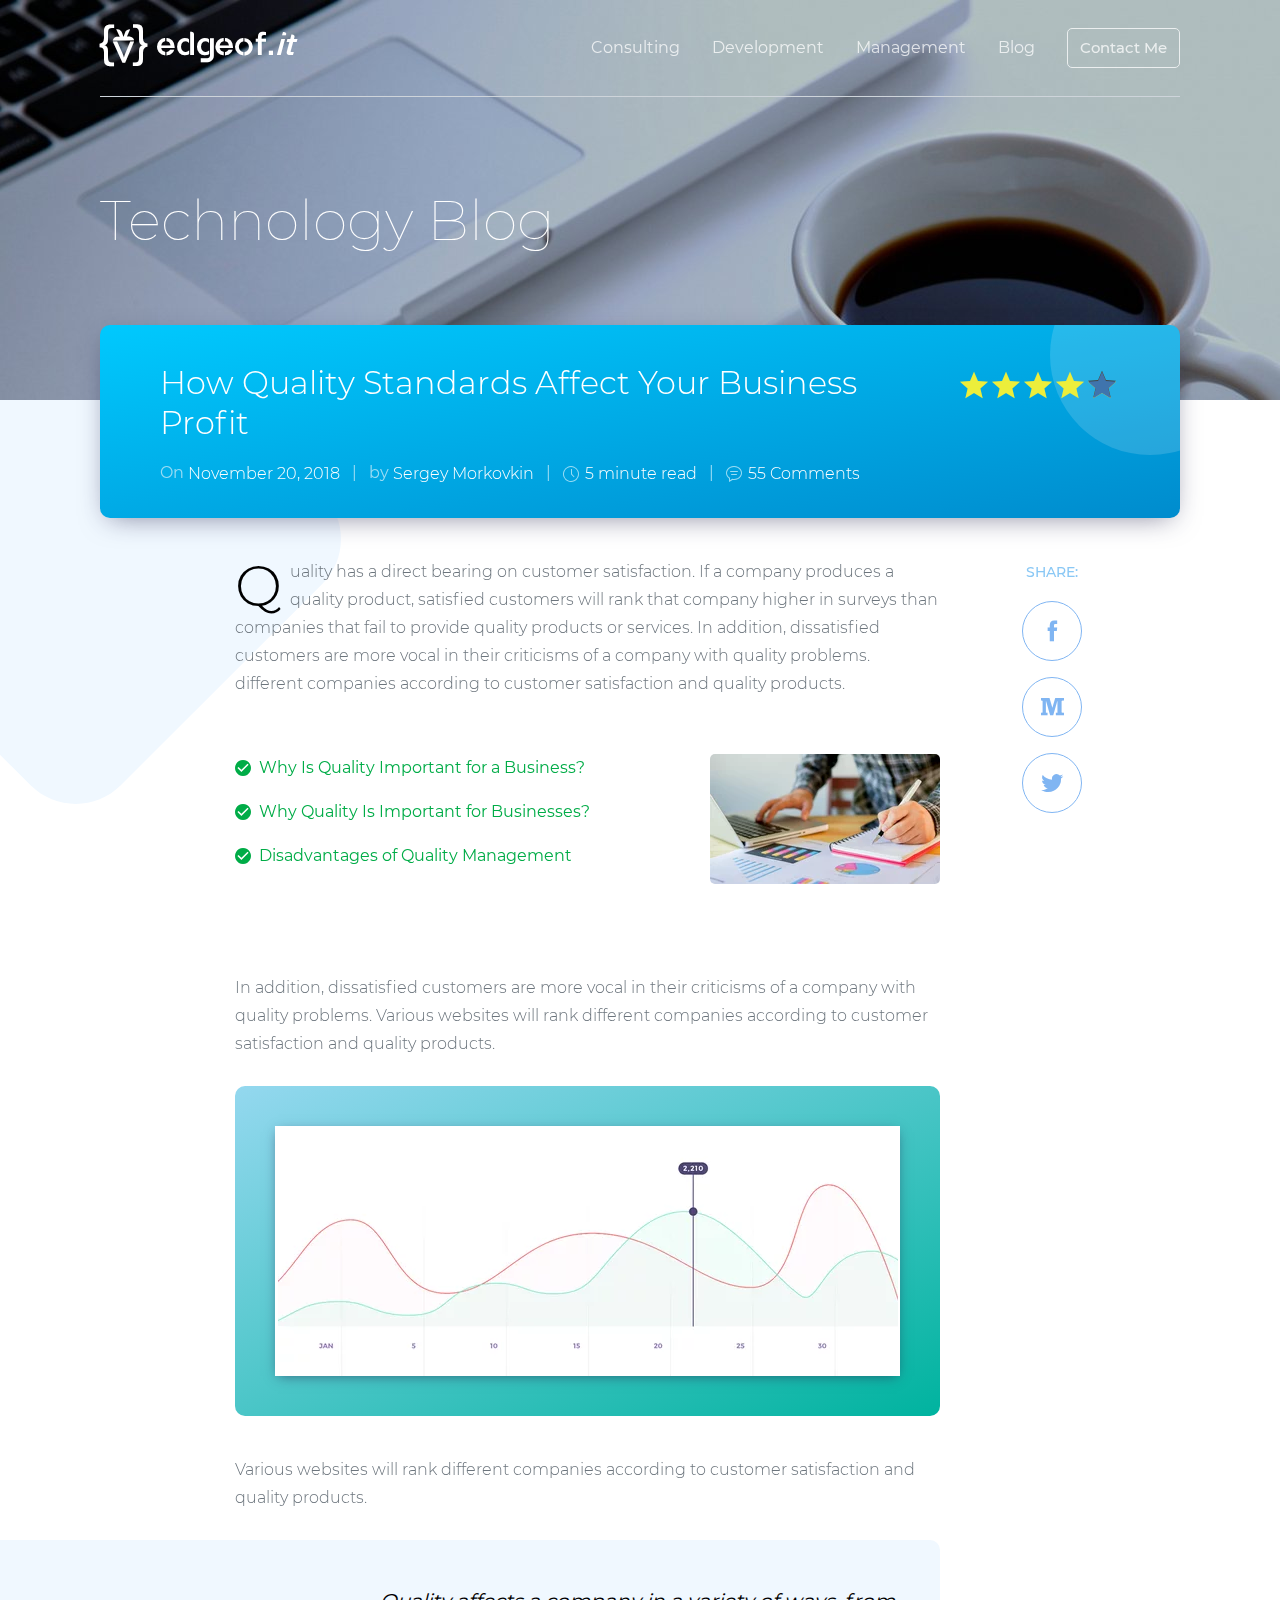
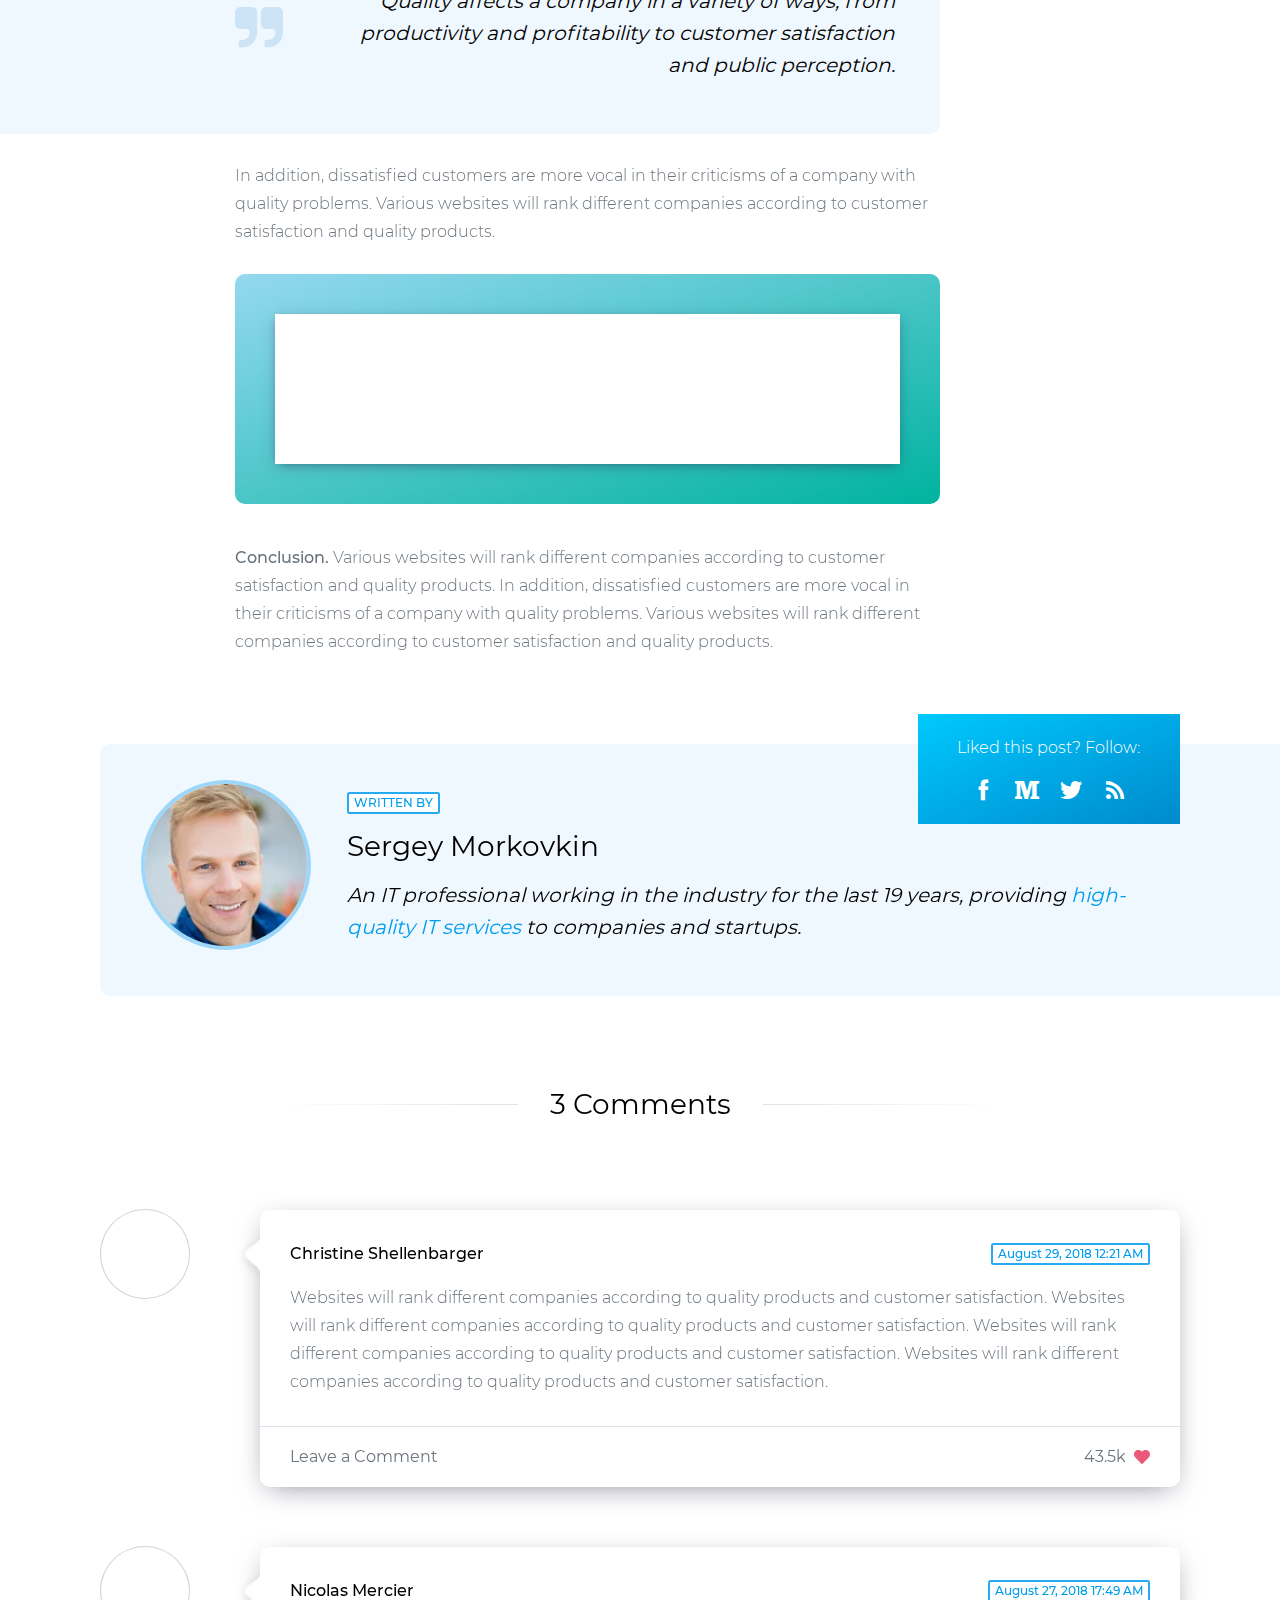
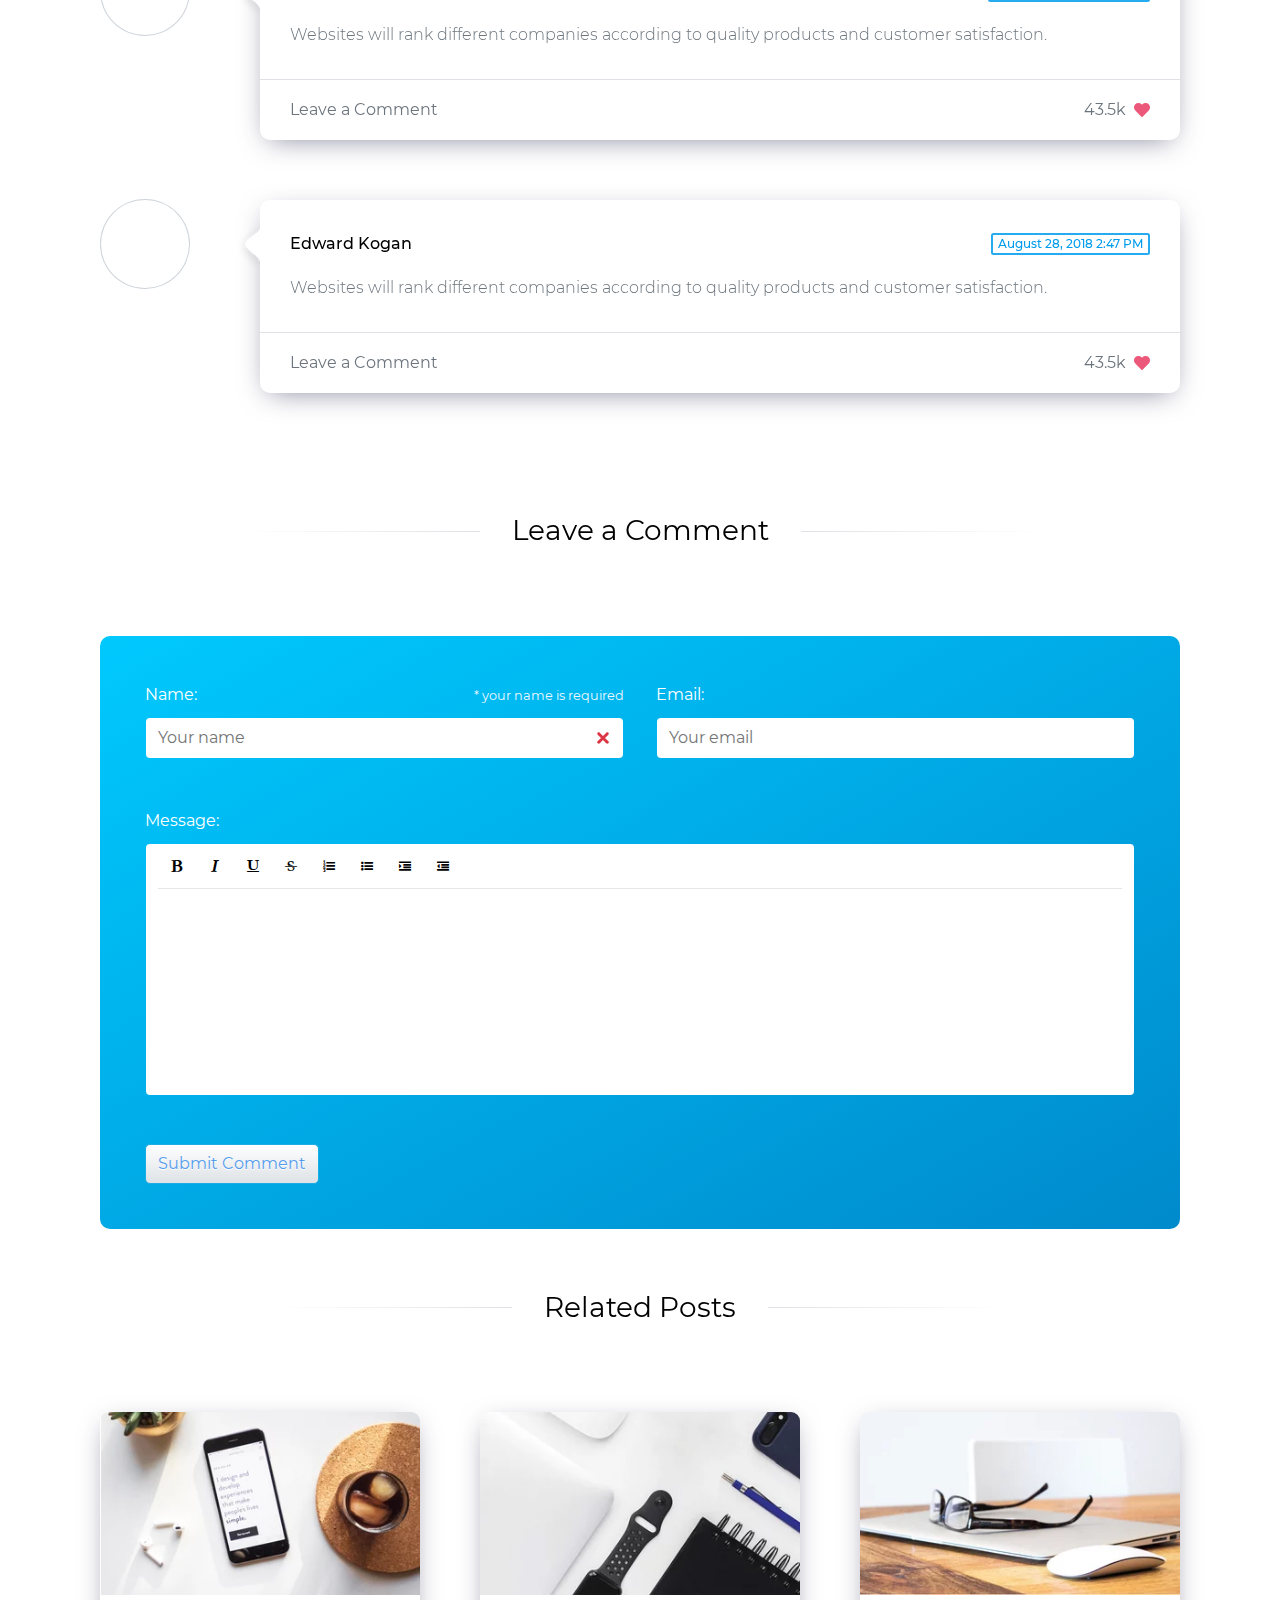
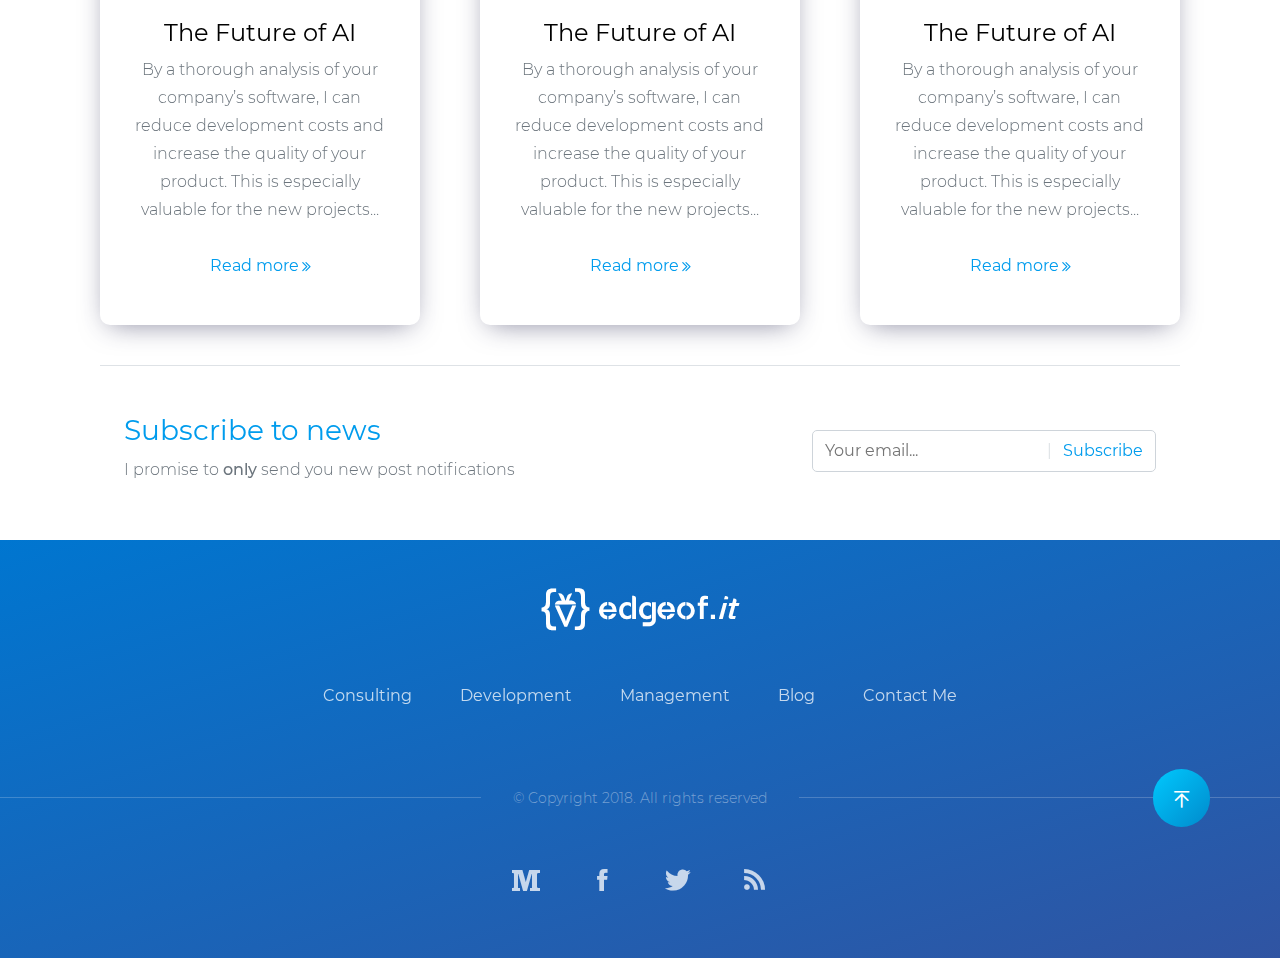
==== commit bb58813f: "Updates" ====
--- a/blog-post.html
+++ b/blog-post.html
@@ -1 +1 @@
-<!doctype html><html lang="en" class="no-js"><head><meta charset="utf-8"><meta http-equiv="X-UA-Compatible" content="IE=edge"><meta name="viewport" content="width=device-width,initial-scale=1,shrink-to-fit=no"><meta name="description" content="An IT blog researching technology in the field of artificial general intelligence, natural language processing and blockchain."><title>Blog</title><style>.warning{display:none;width:100%;height:3rem}.warning>.message{display:none;position:fixed;top:0;left:0;right:0;z-index:1500;background:#fd7e14;color:#fff}.warning>.message{line-height:1.5rem;padding:1rem;text-align:center;border-bottom:1px solid #fff}.warning>.message>a{color:#fff;text-decoration:underline}</style><!-- If JavaScript is disabled, show warning --><noscript><style>.warning,.warning>.no-js{display:block}</style></noscript><!-- If Internet Explorer < 10, show warning --><!--[if IE]><style>.warning, .warning > .no-ie {display: block;}</style><![endif]--><link rel="preload" href="fonts/Icons.woff2" as="font" type="font/woff2" crossorigin><link rel="preload" href="fonts/Montserrat-Light-Normal.woff2" as="font" type="font/woff2" crossorigin><link rel="preload" href="fonts/Montserrat-Medium-Normal.woff2" as="font" type="font/woff2" crossorigin><link rel="preload" href="fonts/Montserrat-Regular-Normal.woff2" as="font" type="font/woff2" crossorigin><link rel="preload" href="fonts/Montserrat-Thin-Normal.woff2" as="font" type="font/woff2" crossorigin><style>@font-face{font-family:Icons;font-style:normal;font-weight:400;font-display:block;src:url(fonts/Icons.woff2) format('woff2'),url(fonts/Icons.woff) format('woff')}@font-face{font-family:Montserrat;font-style:normal;font-weight:300;font-display:swap;src:local('Montserrat Light'),local('Montserrat-Light'),url(fonts/Montserrat-Light-Normal.woff2) format('woff2'),url(fonts/Montserrat-Light-Normal.woff) format('woff')}@font-face{font-family:Montserrat;font-style:normal;font-weight:500;font-display:swap;src:local('Montserrat Medium'),local('Montserrat-Medium'),url(fonts/Montserrat-Medium-Normal.woff2) format('woff2'),url(fonts/Montserrat-Medium-Normal.woff) format('woff')}@font-face{font-family:Montserrat;font-style:normal;font-weight:400;font-display:swap;src:local('Montserrat Regular'),local('Montserrat-Regular'),url(fonts/Montserrat-Regular-Normal.woff2) format('woff2'),url(fonts/Montserrat-Regular-Normal.woff) format('woff')}@font-face{font-family:Montserrat;font-style:normal;font-weight:100;font-display:swap;src:local('Montserrat Thin'),local('Montserrat-Thin'),url(fonts/Montserrat-Thin-Normal.woff2) format('woff2'),url(fonts/Montserrat-Thin-Normal.woff) format('woff')}</style><link rel="shortcut icon" href="favicon/favicon.ico"><link rel="icon" type="image/png" sizes="16x16" href="favicon/favicon-16x16.png"><link rel="icon" type="image/png" sizes="32x32" href="favicon/favicon-32x32.png"><script src="startup.c4b6a24a.js"></script><link rel="stylesheet" href="index.dce49540.css"></head><body data-plugin=""><div class="warning" aria-hidden="true"><div class="message no-js">Your browser has JavaScript disabled. This will degrade site experience.</div><div class="message no-ie">Your browser is outdated and pares down site experience. Please consider <a href="https://outdatedbrowser.com" target="_blank">upgrading</a>.</div></div><div class="wrapper"><header class="header"><div class="container"><div class="navbar"><a class="edge" href="/" aria-label="Go to homepage"></a><nav class="menu"><a class="item" href="consulting">Consulting</a> <a class="item" href="development">Development</a> <a class="item" href="management">Management</a> <a class="item" href="blog">Blog</a> <a class="item" href="contacts"><span class="btn btn-contact">Contact Me</span></a></nav></div><h1 class="page-title d-inline-block d-md-none">Tech Blog</h1><h1 class="page-title d-none d-md-inline-block">Technology Blog</h1></div></header><main><section class="section-blog-post-intro" data-plugin="rellax-parallax"><div class="container"><div class="row no-gutters"><div class="side col-12"><div class="card card-intro"><div class="star-rating star-rating-4"></div><h2 class="title">How Quality Standards Affect Your Business Profit</h2><div class="post-info"><span class="item">On <b>November 20, 2018</b></span> <span class="item">by <a href="#">Sergey Morkovkin</a></span> <span class="item"><i class="icon icon-blog-clock"></i> <b>5 minute read</b></span> <span class="item"><i class="icon icon-blog-comments"></i> <a href="#">55 Comments</a></span></div></div></div></div><div class="row row-indent"><div class="main col-12"><div class="rellax-container hidden acciframe" aria-hidden="true"><div class="rellax shape shape-1" data-rellax-speed="1.00"><picture data-plugin="lazy-load"><img class="lazy w-100 h-100" src="images/pixel.png" data-src="images/sprite-shapes.svg#shape-1" alt=""></picture><noscript><picture><img class="w-100 h-100" src="images/sprite-shapes.svg#shape-1" alt=""></picture></noscript></div></div><div class="share-box hidden acciframe" aria-hidden="true"><p class="bold">share:</p><a class="item" href="#" aria-label="Share on Facebook"><i class="icon icon-social-facebook"></i></a> <a class="item" href="#" aria-label="Share on Medium"><i class="icon icon-social-medium"></i></a> <a class="item" href="#" aria-label="Share on Twitter"><i class="icon icon-social-twitter"></i></a></div><p class="text-first">Quality has a direct bearing on customer satisfaction. If a company produces a quality product, satisfied customers will rank that company higher in surveys than companies that fail to provide quality products or services. In addition, dissatisfied customers are more vocal in their criticisms of a company with quality problems. different companies according to customer satisfaction and quality products.</p><br class="hidden acciframe" aria-hidden="true"><picture><source srcset="images/blog-post-image-1.webp, images/blog-post-image-1@2x.webp 2x" type="image/webp"><source srcset="images/blog-post-image-1.jpg, images/blog-post-image-1@2x.jpg 2x" type="image/jpeg"><img class="image float-right d-none d-md-inline-block hidden acciframe" src="images/blog-post-image-1.jpg" width="230" height="130" srcset="images/blog-post-image-1.jpg, images/blog-post-image-1@2x.jpg 2x" alt=""></picture><!--            <img class="image float-right d-none d-md-inline-block" src="images/blog-post-image-1.jpg" width="230" height="130" alt="">--><ul class="list list-tick-alt"><li><span>Why Is Quality Important for a Business?</span></li><li><span>Why Quality Is Important for Businesses?</span></li><li><span>Disadvantages of Quality Management</span></li></ul><br><br><br><p>In addition, dissatisfied customers are more vocal in their criticisms of a company with quality problems. Various websites will rank different companies according to customer satisfaction and quality products.</p><div class="card card-green"><div class="card-body p-0"><picture><source srcset="images/blog-post-image-2.webp, images/blog-post-image-2@2x.webp 2x" type="image/webp"><source srcset="images/blog-post-image-2.jpg, images/blog-post-image-2@2x.jpg 2x" type="image/jpeg"><img class="" src="images/blog-post-image-2.jpg" width="620" height="250" srcset="images/blog-post-image-2.jpg, images/blog-post-image-2@2x.jpg 2x" alt=""></picture><!--                <img class="img-fluid w-100" src="images/blog-post-image-2.jpg" width="620" height="150" alt="">--></div><br class="d-none"></div><p>Various websites will rank different companies according to customer satisfaction and quality products.</p><div class="quotation from-left"><blockquote class="h5 quote">Quality affects a company in a variety of ways, from productivity and profitability to customer satisfaction and public perception.</blockquote></div><br><p>In addition, dissatisfied customers are more vocal in their criticisms of a company with quality problems. Various websites will rank different companies according to customer satisfaction and quality products.</p><div class="card card-green"><div class="card-body p-0"><picture><source srcset="images/blog-post-image-3.webp, images/blog-post-image-3@2x.webp 2x" type="image/webp"><source srcset="images/blog-post-image-3.jpg, images/blog-post-image-3@2x.jpg 2x" type="image/jpeg"><img class="" src="images/blog-post-image-3.jpg" width="620" height="150" srcset="images/blog-post-image-3.jpg, images/blog-post-image-3@2x.jpg 2x" alt=""></picture><!--                <img class="img-fluid w-100" src="images/blog-post-image-3.jpg" width="620" height="250" alt="">--></div><br class="d-none"></div><p><b>Conclusion.</b> Various websites will rank different companies according to customer satisfaction and quality products. In addition, dissatisfied customers are more vocal in their criticisms of a company with quality problems. Various websites will rank different companies according to customer satisfaction and quality products.</p><div class="rellax-container hidden acciframe" aria-hidden="true"><div class="rellax shape shape-2" data-rellax-speed="-1.00"><picture data-plugin="lazy-load"><img class="lazy w-100 h-100" src="images/pixel.png" data-src="images/sprite-shapes.svg#shape-2" alt=""></picture><noscript><picture><img class="w-100 h-100" src="images/sprite-shapes.svg#shape-2" alt=""></picture></noscript></div></div></div></div></div></section><section class="section-blog-post-author"><div class="container"><div class="row no-gutters"><div class="col-12"><div class="follow-box"><p class="bold">Liked this post? Follow:</p><a class="item" href="#" aria-label="Follow on Facebook"><i class="icon icon-social-facebook"></i></a> <a class="item" href="#" aria-label="Follow on Medium"><i class="icon icon-social-medium"></i></a> <a class="item" href="#" aria-label="Follow on Twitter"><i class="icon icon-social-twitter"></i></a> <a class="item" href="#" aria-label="Follow via RSS"><i class="icon icon-social-rss"></i></a></div><div class="quotation from-right no-quotes"><picture><source srcset="images/author-photo.webp, images/author-photo@2x.webp 2x" type="image/webp"><source srcset="images/author-photo.jpg, images/author-photo@2x.jpg 2x" type="image/jpeg"><img class="photo" src="images/author-photo.jpg" width="150" height="150" srcset="images/author-photo.jpg, images/author-photo@2x.jpg 2x" alt=""></picture><!--              <img class="photo" src="images/author-photo.jpg" width="150" height="150" alt="">--><div class="group"><div class="badge badge-primary badge-bold">WRITTEN BY</div><h3 class="title">Sergey Morkovkin</h3><blockquote class="h5 quote">An IT professional working in the industry for the last 19 years, providing <a href="#">high-quality IT services</a> to companies and startups.</blockquote></div></div></div></div></div></section><section class="section-blog-post-comment-list" data-plugin="rellax-parallax"><div class="container"><div class="row no-gutters"><div class="col-12"><div class="rellax-container"><div class="rellax shape shape-5" data-rellax-speed="0.75"><picture data-plugin="lazy-load"><img class="lazy w-100 h-100" src="images/pixel.png" data-src="images/sprite-shapes.svg#shape-5" alt=""></picture><noscript><picture><img class="w-100 h-100" src="images/sprite-shapes.svg#shape-5" alt=""></picture></noscript></div></div><h3 class="title line-both text-nowrap">3 Comments</h3><div class="comment-list"><div class="comment card card-arrow card-title-left"><div class="card-body"><div class="card-title"><div class="photo face face-4"></div><b class="title">Christine Shellenbarger</b> <span class="badge badge-bold badge-primary">August 29, 2018 12:21 AM</span></div><p class="words mb-0">Websites will rank different companies according to quality products and customer satisfaction. Websites will rank different companies according to quality products and customer satisfaction. Websites will rank different companies according to quality products and customer satisfaction. Websites will rank different companies according to quality products and customer satisfaction.</p></div><div class="card-footer"><a class="link link-comments" href="#"><span>Leave a Comment</span></a> <a class="link link-likes" href="#"><span>43.5k</span><i class="icon icon-blog-likes-alt"></i></a></div></div><div class="comment card card-arrow card-title-left"><div class="card-body"><div class="card-title"><div class="photo face face-2"></div><b class="title">Nicolas Mercier</b> <span class="badge badge-bold badge-primary">August 27, 2018 17:49 AM</span></div><p class="words mb-0">Websites will rank different companies according to quality products and customer satisfaction.</p></div><div class="card-footer"><a class="link link-comments" href="#"><span>Leave a Comment</span></a> <a class="link link-likes" href="#"><span>43.5k</span><i class="icon icon-blog-likes-alt"></i></a></div></div><div class="comment card card-arrow card-title-left"><div class="card-body"><div class="card-title"><div class="photo face face-7"></div><b class="title">Edward Kogan</b> <span class="badge badge-bold badge-primary">August 28, 2018 2:47 PM</span></div><p class="words mb-0">Websites will rank different companies according to quality products and customer satisfaction.</p></div><div class="card-footer"><a class="link link-comments" href="#"><span>Leave a Comment</span></a> <a class="link link-likes" href="#"><span>43.5k</span><i class="icon icon-blog-likes-alt"></i></a></div></div></div></div></div></div></section><section class="section-blog-post-comment-form" data-plugin="rellax-parallax"><div class="container"><div class="row no-gutters"><div class="col-12"><div class="rellax-container"><div class="rellax shape shape-2" data-rellax-speed="-1.00"><picture data-plugin="lazy-load"><img class="lazy w-100 h-100" src="images/pixel.png" data-src="images/sprite-shapes.svg#shape-2" alt=""></picture><noscript><picture><img class="w-100 h-100" src="images/sprite-shapes.svg#shape-2" alt=""></picture></noscript></div></div><h3 class="title line-both text-nowrap">Leave a Comment</h3><form class="form form-blue" action="#" method="POST"><div class="form-row"><div class="form-group col-md-6"><label for="name">Name:</label> <input type="text" class="form-control is-invalid" id="name" placeholder="Your name"><div class="error invalid-feedback">* your name is required</div></div><div class="form-group col-md-6"><label for="email">Email:</label> <input type="email" class="form-control" id="email" placeholder="Your email"></div></div><div class="form-group"><label for="message">Message:</label> <textarea class="form-control" id="message" rows="6" placeholder="Your message" data-plugin="pell-editor"></textarea></div><div class="text-center text-md-left"><button class="btn btn-whitish" type="submit">Submit Comment</button></div></form></div></div></div></section><section class="section-blog-post-related" data-plugin="rellax-parallax"><div class="container"><h3 class="title line-both text-nowrap">Related Posts</h3><div class="post-list row"><div class="col-12 col-lg-4"><div class="post card card-arrow"><a class="link-zoom card-img-top" href="#" title="Read more"><picture><source srcset="images/blog-post-image-4.webp, images/blog-post-image-4@2x.webp 2x" type="image/webp"><source srcset="images/blog-post-image-4.jpg, images/blog-post-image-4@2x.jpg 2x" type="image/jpeg"><img class="img-fluid" src="images/blog-post-image-4.jpg" width="350" height="200" srcset="images/blog-post-image-4.jpg, images/blog-post-image-4@2x.jpg 2x" alt=""></picture></a><!--              <img class="card-img-top img-fluid" src="images/blog-post-image-4.jpg" width="350" height="200" alt="">--><div class="card-body"><h4 class="title">The Future of AI</h4><div class="content"><p class="words">By a thorough analysis of your company’s software, I can reduce development costs and increase the quality of your product. This is especially valuable for the new projects...</p><a class="text-more" href="#">Read more</a></div></div></div></div><div class="col-12 col-lg-4"><div class="post card card-arrow"><a class="link-zoom card-img-top" href="#" title="Read more"><picture><source srcset="images/blog-post-image-5.webp, images/blog-post-image-5@2x.webp 2x" type="image/webp"><source srcset="images/blog-post-image-5.jpg, images/blog-post-image-5@2x.jpg 2x" type="image/jpeg"><img class="img-fluid" src="images/blog-post-image-5.jpg" width="350" height="200" srcset="images/blog-post-image-5.jpg, images/blog-post-image-5@2x.jpg 2x" alt=""></picture></a><!--              <img class="card-img-top img-fluid" src="images/blog-post-image-5.jpg" width="350" height="200" alt="">--><div class="card-body"><h4 class="title">The Future of AI</h4><div class="content"><p class="words">By a thorough analysis of your company’s software, I can reduce development costs and increase the quality of your product. This is especially valuable for the new projects...</p><a class="text-more" href="#">Read more</a></div></div></div></div><div class="col-12 col-lg-4"><div class="post card card-arrow"><a class="link-zoom card-img-top" href="#" title="Read more"><picture><source srcset="images/blog-post-image-6.webp, images/blog-post-image-6@2x.webp 2x" type="image/webp"><source srcset="images/blog-post-image-6.jpg, images/blog-post-image-6@2x.jpg 2x" type="image/jpeg"><img class="img-fluid" src="images/blog-post-image-6.jpg" width="350" height="200" srcset="images/blog-post-image-6.jpg, images/blog-post-image-6@2x.jpg 2x" alt=""></picture></a><!--              <img class="card-img-top img-fluid" src="images/blog-post-image-6.jpg" width="350" height="200" alt="">--><div class="card-body"><h4 class="title">The Future of AI</h4><div class="content"><p class="words">By a thorough analysis of your company’s software, I can reduce development costs and increase the quality of your product. This is especially valuable for the new projects...</p><a class="text-more" href="#">Read more</a></div></div></div></div></div><div class="rellax-container"><div class="rellax shape shape-1" data-rellax-speed="-1.00"><picture data-plugin="lazy-load"><img class="lazy w-100 h-100" src="images/pixel.png" data-src="images/sprite-shapes.svg#shape-1" alt=""></picture><noscript><picture><img class="w-100 h-100" src="images/sprite-shapes.svg#shape-1" alt=""></picture></noscript></div></div></div></section><section class="section-base-subscription"><div class="container"><div class="wrap row no-gutters"><div class="main col-12 col-lg-7 col-xl-8"><h3 class="title">Subscribe to news</h3><p class="words">I promise to <b>only</b> send you new post notifications</p></div><div class="side col-12 col-lg-5 col-xl-4"><form class="form" action="#" method="POST"><button type="submit" class="btn btn-link">Subscribe</button> <input type="text" class="form-control" placeholder="Your email..." aria-label="Your email..."></form></div><div class="done col-12 d-none"><h3 class="title">I've emailed you the confirmation link. Thank you.</h3><div class="content">Open your <a href="https://mail.google.com/mail/u/0/#inbox" target="_blank">Gmail Inbox</a>.</div></div></div></div></section></main><footer class="footer"><div class="container"><a class="edge" href="/" aria-label="Go to homepage"></a><nav class="menu"><a class="item" href="consulting">Consulting</a> <a class="item" href="development">Development</a> <a class="item" href="management">Management</a> <a class="item" href="blog">Blog</a> <a class="item" href="contacts">Contact Me</a></nav></div><div class="container-fluid"><div class="copy"><span>&copy; Copyright 2018. All rights reserved</span></div></div><div class="container"><a class="back-to-top d-none d-md-block" href="#" aria-label="Back to TOP"><i class="icon icon-page-to-top"></i></a><nav class="social-icons"><a class="icon icon-social-medium" href="#" aria-label="Follow on Medium"></a> <a class="icon icon-social-facebook" href="#" aria-label="Follow on Facebook"></a> <a class="icon icon-social-twitter" href="#" aria-label="Follow on Twitter"></a> <a class="icon icon-social-rss" href="#" aria-label="Follow via RSS"></a></nav></div></footer></div><script src="index.de1e387e.js"></script></body></html>+<!doctype html><html lang="en" class="no-js"><head><meta charset="utf-8"><meta http-equiv="X-UA-Compatible" content="IE=edge"><meta name="viewport" content="width=device-width,initial-scale=1,shrink-to-fit=no"><meta name="description" content="An IT blog researching technology in the field of artificial general intelligence, natural language processing and blockchain."><title>Blog</title><style>.warning{display:none;width:100%;height:3rem}.warning>.message{display:none;position:fixed;top:0;left:0;right:0;z-index:1500;background:#fd7e14;color:#fff}.warning>.message{line-height:1.5rem;padding:1rem;text-align:center;border-bottom:1px solid #fff}.warning>.message>a{color:#fff;text-decoration:underline}</style><!-- If JavaScript is disabled, show warning --><noscript><style>.warning,.warning>.no-js{display:block}</style></noscript><!-- If Internet Explorer < 10, show warning --><!--[if IE]><style>.warning, .warning > .no-ie {display: block;}</style><![endif]--><link rel="preload" href="fonts/Icons.woff2" as="font" type="font/woff2" crossorigin><link rel="preload" href="fonts/Montserrat-Light-Normal.woff2" as="font" type="font/woff2" crossorigin><link rel="preload" href="fonts/Montserrat-Medium-Normal.woff2" as="font" type="font/woff2" crossorigin><link rel="preload" href="fonts/Montserrat-Regular-Normal.woff2" as="font" type="font/woff2" crossorigin><link rel="preload" href="fonts/Montserrat-Thin-Normal.woff2" as="font" type="font/woff2" crossorigin><style>@font-face{font-family:Icons;font-style:normal;font-weight:400;font-display:block;src:url(fonts/Icons.woff2) format('woff2'),url(fonts/Icons.woff) format('woff')}@font-face{font-family:Montserrat;font-style:normal;font-weight:300;font-display:swap;src:local('Montserrat Light'),local('Montserrat-Light'),url(fonts/Montserrat-Light-Normal.woff2) format('woff2'),url(fonts/Montserrat-Light-Normal.woff) format('woff')}@font-face{font-family:Montserrat;font-style:normal;font-weight:500;font-display:swap;src:local('Montserrat Medium'),local('Montserrat-Medium'),url(fonts/Montserrat-Medium-Normal.woff2) format('woff2'),url(fonts/Montserrat-Medium-Normal.woff) format('woff')}@font-face{font-family:Montserrat;font-style:normal;font-weight:400;font-display:swap;src:local('Montserrat Regular'),local('Montserrat-Regular'),url(fonts/Montserrat-Regular-Normal.woff2) format('woff2'),url(fonts/Montserrat-Regular-Normal.woff) format('woff')}@font-face{font-family:Montserrat;font-style:normal;font-weight:100;font-display:swap;src:local('Montserrat Thin'),local('Montserrat-Thin'),url(fonts/Montserrat-Thin-Normal.woff2) format('woff2'),url(fonts/Montserrat-Thin-Normal.woff) format('woff')}</style><link rel="shortcut icon" href="favicon/favicon.ico"><link rel="icon" type="image/png" sizes="16x16" href="favicon/favicon-16x16.png"><link rel="icon" type="image/png" sizes="32x32" href="favicon/favicon-32x32.png"><script src="startup.c4b6a24a.js"></script><link rel="stylesheet" href="index.17d26e66.css"></head><body data-plugin=""><div class="warning" aria-hidden="true"><div class="message no-js">Your browser has JavaScript disabled. This will degrade site experience.</div><div class="message no-ie">Your browser is outdated and pares down site experience. Please consider <a href="https://outdatedbrowser.com" target="_blank" rel="noreferrer">upgrading</a>.</div></div><div class="wrapper"><header class="header"><div class="container"><div class="navbar"><a class="edge" href="/" aria-label="Go to homepage"></a><nav class="menu"><a class="item" href="consulting">Consulting</a> <a class="item" href="development">Development</a> <a class="item" href="management">Management</a> <a class="item" href="blog">Blog</a> <a class="item" href="contacts"><span class="btn btn-contact">Contact Me</span></a></nav></div><h1 class="page-title d-inline-block d-md-none">Tech Blog</h1><h1 class="page-title d-none d-md-inline-block">Technology Blog</h1></div></header><main><section class="blog-post-intro" data-plugin="rellax-parallax"><div class="container"><div class="row no-gutters"><div class="side col-12"><div class="card card-intro card-intro-shape"><div class="star-rating star-rating-4"></div><h2 class="title">How Quality Standards Affect Your Business Profit</h2><div class="post-info"><span class="item">On <b>November 20, 2018</b></span> <span class="item">by <a href="#">Sergey Morkovkin</a></span> <span class="item"><i class="icon icon-blog-clock"></i> <b>5 minute read</b></span> <span class="item"><i class="icon icon-blog-comments"></i> <a href="#">55 Comments</a></span></div></div></div></div><div class="row row-indent"><div class="main col-12"><div class="rellax-container hidden acciframe" aria-hidden="true"><div class="rellax shape shape-1" data-rellax-speed="1.00"><picture><img class="lazy w-100 h-100" src="images/pixel.png" data-src="images/sprite-shapes.svg#shape-1" alt=""></picture><noscript><picture><img class="w-100 h-100" src="images/sprite-shapes.svg#shape-1" alt=""></picture></noscript></div></div><div class="share-box hidden acciframe" aria-hidden="true"><p class="bold">share:</p><a class="item" href="#" aria-label="Share on Facebook"><i class="icon icon-social-facebook"></i></a> <a class="item" href="#" aria-label="Share on Medium"><i class="icon icon-social-medium"></i></a> <a class="item" href="#" aria-label="Share on Twitter"><i class="icon icon-social-twitter"></i></a></div><p class="text-first">Quality has a direct bearing on customer satisfaction. If a company produces a quality product, satisfied customers will rank that company higher in surveys than companies that fail to provide quality products or services. In addition, dissatisfied customers are more vocal in their criticisms of a company with quality problems. different companies according to customer satisfaction and quality products.</p><br class="hidden acciframe" aria-hidden="true"><picture><source srcset="images/blog-post-image-1.webp, images/blog-post-image-1@2x.webp 2x" type="image/webp"><source srcset="images/blog-post-image-1.jpg, images/blog-post-image-1@2x.jpg 2x" type="image/jpeg"><img class="image float-right d-none d-md-inline-block hidden acciframe" src="images/blog-post-image-1.jpg" width="230" height="130" srcset="images/blog-post-image-1.jpg, images/blog-post-image-1@2x.jpg 2x" alt=""></picture><ul class="list list-tick-alt"><li><span>Why Is Quality Important for a Business?</span></li><li><span>Why Quality Is Important for Businesses?</span></li><li><span>Disadvantages of Quality Management</span></li></ul><br><br><br><p>In addition, dissatisfied customers are more vocal in their criticisms of a company with quality problems. Various websites will rank different companies according to customer satisfaction and quality products.</p><div class="card card-green"><div class="card-body p-0"><picture><source srcset="images/pixel.png" data-srcset="images/blog-post-image-2.webp 1x, images/blog-post-image-2@2x.webp 2x" type="image/webp"><source srcset="images/pixel.png" data-srcset="images/blog-post-image-2.jpg 1x, images/blog-post-image-2@2x.jpg 2x" type="image/jpeg"><img class="lazy" src="images/pixel.png" width="620" height="250" data-src="images/blog-post-image-2.jpg" data-srcset="images/blog-post-image-2.jpg 1x, images/blog-post-image-2@2x.jpg 2x" alt=""></picture><noscript><picture><source srcset="images/blog-post-image-2.webp, images/blog-post-image-2@2x.webp 2x" type="image/webp"><source srcset="images/blog-post-image-2.jpg, images/blog-post-image-2@2x.jpg 2x" type="image/jpeg"><img class="" src="images/blog-post-image-2.jpg" width="620" height="250" srcset="images/blog-post-image-2.jpg, images/blog-post-image-2@2x.jpg 2x" alt=""></picture></noscript></div><br class="d-none"></div><p>Various websites will rank different companies according to customer satisfaction and quality products.</p><div class="quotation from-left"><blockquote class="h5 quote">Quality affects a company in a variety of ways, from productivity and profitability to customer satisfaction and public perception.</blockquote></div><br><p>In addition, dissatisfied customers are more vocal in their criticisms of a company with quality problems. Various websites will rank different companies according to customer satisfaction and quality products.</p><div class="card card-green"><div class="card-body p-0"><picture><source srcset="images/pixel.png" data-srcset="images/blog-post-image-3.webp 1x, images/blog-post-image-3@2x.webp 2x" type="image/webp"><source srcset="images/pixel.png" data-srcset="images/blog-post-image-3.jpg 1x, images/blog-post-image-3@2x.jpg 2x" type="image/jpeg"><img class="lazy" src="images/pixel.png" width="620" height="150" data-src="images/blog-post-image-3.jpg" data-srcset="images/blog-post-image-3.jpg 1x, images/blog-post-image-3@2x.jpg 2x" alt=""></picture><noscript><picture><source srcset="images/blog-post-image-3.webp, images/blog-post-image-3@2x.webp 2x" type="image/webp"><source srcset="images/blog-post-image-3.jpg, images/blog-post-image-3@2x.jpg 2x" type="image/jpeg"><img class="" src="images/blog-post-image-3.jpg" width="620" height="150" srcset="images/blog-post-image-3.jpg, images/blog-post-image-3@2x.jpg 2x" alt=""></picture></noscript></div><br class="d-none"></div><p><b>Conclusion.</b> Various websites will rank different companies according to customer satisfaction and quality products. In addition, dissatisfied customers are more vocal in their criticisms of a company with quality problems. Various websites will rank different companies according to customer satisfaction and quality products.</p><div class="rellax-container hidden acciframe" aria-hidden="true"><div class="rellax shape shape-2" data-rellax-speed="-1.00"><picture><img class="lazy w-100 h-100" src="images/pixel.png" data-src="images/sprite-shapes.svg#shape-2" alt=""></picture><noscript><picture><img class="w-100 h-100" src="images/sprite-shapes.svg#shape-2" alt=""></picture></noscript></div></div></div></div></div></section><section class="blog-post-author"><div class="container"><div class="row no-gutters"><div class="col-12"><div class="follow-box"><p class="bold">Liked this post? Follow:</p><a class="item" href="#" aria-label="Follow on Facebook"><i class="icon icon-social-facebook"></i></a> <a class="item" href="#" aria-label="Follow on Medium"><i class="icon icon-social-medium"></i></a> <a class="item" href="#" aria-label="Follow on Twitter"><i class="icon icon-social-twitter"></i></a> <a class="item" href="#" aria-label="Follow via RSS"><i class="icon icon-social-rss"></i></a></div><div class="quotation from-right no-quotes"><picture><source srcset="images/author-photo.webp, images/author-photo@2x.webp 2x" type="image/webp"><source srcset="images/author-photo.jpg, images/author-photo@2x.jpg 2x" type="image/jpeg"><img class="photo" src="images/author-photo.jpg" width="150" height="150" srcset="images/author-photo.jpg, images/author-photo@2x.jpg 2x" alt="Author photo"></picture><div class="group"><div class="badge badge-primary badge-bold">WRITTEN BY</div><h3 class="title">Sergey Morkovkin</h3><blockquote class="h5 quote">An IT professional working in the industry for the last 19 years, providing <a href="#">high-quality IT services</a> to companies and startups.</blockquote></div></div></div></div></div></section><section class="blog-post-comment-list" data-plugin="rellax-parallax"><div class="container"><div class="row no-gutters"><div class="col-12"><div class="rellax-container"><div class="rellax shape shape-5" data-rellax-speed="0.75"><picture><img class="lazy w-100 h-100" src="images/pixel.png" data-src="images/sprite-shapes.svg#shape-5" alt=""></picture><noscript><picture><img class="w-100 h-100" src="images/sprite-shapes.svg#shape-5" alt=""></picture></noscript></div></div><h3 class="title line-both text-nowrap">3 Comments</h3><div class="comment-list"><div class="comment card card-arrow card-title-left"><div class="card-body"><div class="card-title"><div class="photo face face-4"></div><b class="title">Christine Shellenbarger</b> <span class="badge badge-bold badge-primary">August 29, 2018 12:21 AM</span></div><p class="words mb-0">Websites will rank different companies according to quality products and customer satisfaction. Websites will rank different companies according to quality products and customer satisfaction. Websites will rank different companies according to quality products and customer satisfaction. Websites will rank different companies according to quality products and customer satisfaction.</p></div><div class="card-footer"><a class="link link-comments" href="#"><span>Leave a Comment</span></a> <a class="link link-likes" href="#"><span>43.5k</span><i class="icon icon-blog-likes-alt"></i></a></div></div><div class="comment card card-arrow card-title-left"><div class="card-body"><div class="card-title"><div class="photo face face-2"></div><b class="title">Nicolas Mercier</b> <span class="badge badge-bold badge-primary">August 27, 2018 17:49 AM</span></div><p class="words mb-0">Websites will rank different companies according to quality products and customer satisfaction.</p></div><div class="card-footer"><a class="link link-comments" href="#"><span>Leave a Comment</span></a> <a class="link link-likes" href="#"><span>43.5k</span><i class="icon icon-blog-likes-alt"></i></a></div></div><div class="comment card card-arrow card-title-left"><div class="card-body"><div class="card-title"><div class="photo face face-7"></div><b class="title">Edward Kogan</b> <span class="badge badge-bold badge-primary">August 28, 2018 2:47 PM</span></div><p class="words mb-0">Websites will rank different companies according to quality products and customer satisfaction.</p></div><div class="card-footer"><a class="link link-comments" href="#"><span>Leave a Comment</span></a> <a class="link link-likes" href="#"><span>43.5k</span><i class="icon icon-blog-likes-alt"></i></a></div></div></div></div></div></div></section><section class="blog-post-comment-form" data-plugin="rellax-parallax"><div class="container"><div class="row no-gutters"><div class="col-12"><div class="rellax-container"><div class="rellax shape shape-2" data-rellax-speed="-1.00"><picture><img class="lazy w-100 h-100" src="images/pixel.png" data-src="images/sprite-shapes.svg#shape-2" alt=""></picture><noscript><picture><img class="w-100 h-100" src="images/sprite-shapes.svg#shape-2" alt=""></picture></noscript></div></div><h3 class="title line-both text-nowrap">Leave a Comment</h3><form class="form form-blue" action="#" method="POST"><div class="form-row"><div class="form-group col-md-6"><label for="name">Name:</label> <input type="text" class="form-control is-invalid" id="name" placeholder="Your name"><div class="error invalid-feedback">* your name is required</div></div><div class="form-group col-md-6"><label for="email">Email:</label> <input type="email" class="form-control" id="email" placeholder="Your email"></div></div><div class="form-group"><label for="message">Message:</label> <textarea class="form-control" id="message" rows="6" placeholder="Your message" data-plugin="pell-editor"></textarea></div><div class="text-center text-md-left"><button class="btn btn-whitish" type="submit">Submit Comment</button></div></form></div></div></div></section><section class="blog-post-related" data-plugin="rellax-parallax"><div class="container"><h3 class="title line-both text-nowrap">Related Posts</h3><div class="post-list row"><div class="col-12 col-lg-4"><div class="post card card-arrow"><a class="link-zoom card-img-top" href="#" title="Read more"><picture><source srcset="images/blog-post-image-4.webp, images/blog-post-image-4@2x.webp 2x" type="image/webp"><source srcset="images/blog-post-image-4.jpg, images/blog-post-image-4@2x.jpg 2x" type="image/jpeg"><img class="img-fluid" src="images/blog-post-image-4.jpg" width="350" height="200" srcset="images/blog-post-image-4.jpg, images/blog-post-image-4@2x.jpg 2x" alt=""></picture></a><div class="card-body"><h4 class="title">The Future of AI</h4><div class="content"><p class="words">By a thorough analysis of your company’s software, I can reduce development costs and increase the quality of your product. This is especially valuable for the new projects...</p><a class="text-more" href="#">Read more</a></div></div></div></div><div class="col-12 col-lg-4"><div class="post card card-arrow"><a class="link-zoom card-img-top" href="#" title="Read more"><picture><source srcset="images/blog-post-image-5.webp, images/blog-post-image-5@2x.webp 2x" type="image/webp"><source srcset="images/blog-post-image-5.jpg, images/blog-post-image-5@2x.jpg 2x" type="image/jpeg"><img class="img-fluid" src="images/blog-post-image-5.jpg" width="350" height="200" srcset="images/blog-post-image-5.jpg, images/blog-post-image-5@2x.jpg 2x" alt=""></picture></a><div class="card-body"><h4 class="title">The Future of AI</h4><div class="content"><p class="words">By a thorough analysis of your company’s software, I can reduce development costs and increase the quality of your product. This is especially valuable for the new projects...</p><a class="text-more" href="#">Read more</a></div></div></div></div><div class="col-12 col-lg-4"><div class="post card card-arrow"><a class="link-zoom card-img-top" href="#" title="Read more"><picture><source srcset="images/blog-post-image-6.webp, images/blog-post-image-6@2x.webp 2x" type="image/webp"><source srcset="images/blog-post-image-6.jpg, images/blog-post-image-6@2x.jpg 2x" type="image/jpeg"><img class="img-fluid" src="images/blog-post-image-6.jpg" width="350" height="200" srcset="images/blog-post-image-6.jpg, images/blog-post-image-6@2x.jpg 2x" alt=""></picture></a><div class="card-body"><h4 class="title">The Future of AI</h4><div class="content"><p class="words">By a thorough analysis of your company’s software, I can reduce development costs and increase the quality of your product. This is especially valuable for the new projects...</p><a class="text-more" href="#">Read more</a></div></div></div></div></div><div class="rellax-container"><div class="rellax shape shape-1" data-rellax-speed="-1.00"><picture><img class="lazy w-100 h-100" src="images/pixel.png" data-src="images/sprite-shapes.svg#shape-1" alt=""></picture><noscript><picture><img class="w-100 h-100" src="images/sprite-shapes.svg#shape-1" alt=""></picture></noscript></div></div></div></section><section class="base-subscription"><div class="container"><div class="wrap row no-gutters"><div class="main col-12 col-lg-7 col-xl-8"><h3 class="title">Subscribe to news</h3><p class="words">I promise to <b>only</b> send you new post notifications</p></div><div class="side col-12 col-lg-5 col-xl-4"><form class="form" action="#" method="POST"><button type="submit" class="btn btn-link">Subscribe</button> <input type="text" class="form-control" placeholder="Your email..." aria-label="Your email..."></form></div><div class="done col-12 d-none"><h3 class="title">I've emailed you the confirmation link. Thank you.</h3><div class="content">Open your <a href="https://mail.google.com/mail/u/0/#inbox" target="_blank" rel="noreferrer">Gmail Inbox</a>.</div></div></div></div></section></main><footer class="footer"><div class="container"><a class="edge" href="/" aria-label="Go to homepage"></a><nav class="menu"><a class="item" href="consulting">Consulting</a> <a class="item" href="development">Development</a> <a class="item" href="management">Management</a> <a class="item" href="blog">Blog</a> <a class="item" href="contacts">Contact Me</a></nav></div><div class="container-fluid"><div class="copy"><span>&copy; Copyright 2018. All rights reserved</span></div></div><div class="container"><a class="back-to-top d-none d-md-block" href="#" aria-label="Back to TOP" data-scroll-ignore="true"><i class="icon icon-page-to-top"></i></a><nav class="social-icons"><a class="icon icon-social-medium" href="#" aria-label="Follow on Medium"></a> <a class="icon icon-social-facebook" href="#" aria-label="Follow on Facebook"></a> <a class="icon icon-social-twitter" href="#" aria-label="Follow on Twitter"></a> <a class="icon icon-social-rss" href="#" aria-label="Follow via RSS"></a></nav></div></footer></div><script src="index.c01cc117.js"></script></body></html>--- a/index.17d26e66.css
+++ b/index.17d26e66.css
@@ -0,0 +1,2 @@
+@charset "UTF-8";@media print{*,:after,:before{text-shadow:none!important;box-shadow:none!important}a:not(.btn){text-decoration:underline}blockquote{border:1px solid #adb5bd;page-break-inside:avoid}thead{display:table-header-group}img,tr{page-break-inside:avoid}h2,h3,p{orphans:3;widows:3}h2,h3{page-break-after:avoid}@page{size:a3}.container,body{min-width:992px!important}.navbar{display:none}.badge{border:1px solid #000}.table{border-collapse:collapse!important}.table td,.table th{background-color:#fff!important}}*,:after,:before{box-sizing:border-box}html{font-family:sans-serif;line-height:1.15;-webkit-text-size-adjust:100%;-webkit-tap-highlight-color:rgba(0,0,0,0)}article,aside,footer,header,main,nav,section{display:block}body{margin:0;font-family:Montserrat,Helvetica Neue,Helvetica,Arial,sans-serif;font-size:1rem;font-weight:400;line-height:1.75;color:#6c757d;text-align:left;background-color:#fff}hr{box-sizing:content-box;height:0;overflow:visible}h1,h2,h3,h4{margin-bottom:.5rem}dl,h1,h2,h3,h4,ol,p,ul{margin-top:0}dl,ol,ul{margin-bottom:1rem}dt{font-weight:500}dd{margin-bottom:.5rem;margin-left:0}blockquote{margin:0 0 1rem}b{font-weight:bolder}a{color:#009ced;text-decoration:none;background-color:transparent}a:hover{color:#006aa1;text-decoration:underline}a:not([href]):not([tabindex]),a:not([href]):not([tabindex]):focus,a:not([href]):not([tabindex]):hover{color:inherit;text-decoration:none}a:not([href]):not([tabindex]):focus{outline:0}img{vertical-align:middle;border-style:none}table{border-collapse:collapse}th{text-align:inherit}label{display:inline-block;margin-bottom:.5rem}button{border-radius:0}button:focus{outline:1px dotted;outline:5px auto -webkit-focus-ring-color}button,input,textarea{margin:0;font-family:inherit;font-size:inherit;line-height:inherit}button,input{overflow:visible}button{text-transform:none}[type=button],[type=submit],button{-webkit-appearance:button}[type=button]:not(:disabled),[type=submit]:not(:disabled),button:not(:disabled){cursor:pointer}[type=button]::-moz-focus-inner,[type=submit]::-moz-focus-inner,button::-moz-focus-inner{padding:0;border-style:none}textarea{overflow:auto;resize:vertical}::-webkit-file-upload-button{font:inherit;-webkit-appearance:button}.h3,.h5,.h6,h1,h2,h3,h4{margin-bottom:.5rem;font-weight:500;line-height:1.2}h1{font-size:2.5rem}h2{font-size:2rem}.h3,h3{font-size:1.75rem}h4{font-size:1.5rem}.h5{font-size:1.25rem}.h6{font-size:1rem}hr{margin-top:1rem;margin-bottom:1rem;border:0;border-top:1px solid rgba(0,0,0,.1)}small{font-size:80%;font-weight:400}ol,ul{padding-left:0;list-style:none}.blockquote{margin-bottom:1rem;font-size:1.25rem}.blockquote-footer{display:block;font-size:80%;color:#6c757d}.blockquote-footer:before{content:"\2014\00A0"}.img-fluid{max-width:100%;height:auto}.container{width:100%;padding-right:30px;padding-left:30px;margin-right:auto;margin-left:auto}@media (min-width:576px){.container{max-width:540px}}@media (min-width:768px){.container{max-width:720px}}@media (min-width:992px){.container{max-width:960px}}@media (min-width:1200px){.container{max-width:1140px}}.container-fluid{width:100%;padding-right:30px;padding-left:30px;margin-right:auto;margin-left:auto}.row{display:-ms-flexbox;display:flex;-ms-flex-wrap:wrap;flex-wrap:wrap;margin-right:-30px;margin-left:-30px}.no-gutters{margin-right:0;margin-left:0}.no-gutters>[class*=col-]{padding-right:0;padding-left:0}.col-12,.col-lg-4,.col-lg-5,.col-lg-6,.col-lg-7,.col-lg-8,.col-md-4,.col-md-5,.col-md-6,.col-md-7,.col-md-8,.col-xl-4,.col-xl-6,.col-xl-8{position:relative;width:100%;padding-right:30px;padding-left:30px}.col-12{-ms-flex:0 0 100%;flex:0 0 100%;max-width:100%}.order-first{-ms-flex-order:-1;order:-1}.order-last{-ms-flex-order:13;order:13}.order-1{-ms-flex-order:1;order:1}.order-2{-ms-flex-order:2;order:2}.order-3{-ms-flex-order:3;order:3}@media (min-width:768px){.col-md-4{-ms-flex:0 0 33.33333%;flex:0 0 33.33333%;max-width:33.33333%}.col-md-5{-ms-flex:0 0 41.66667%;flex:0 0 41.66667%;max-width:41.66667%}.col-md-6{-ms-flex:0 0 50%;flex:0 0 50%;max-width:50%}.col-md-7{-ms-flex:0 0 58.33333%;flex:0 0 58.33333%;max-width:58.33333%}.col-md-8{-ms-flex:0 0 66.66667%;flex:0 0 66.66667%;max-width:66.66667%}}@media (min-width:992px){.col-lg-4{-ms-flex:0 0 33.33333%;flex:0 0 33.33333%;max-width:33.33333%}.col-lg-5{-ms-flex:0 0 41.66667%;flex:0 0 41.66667%;max-width:41.66667%}.col-lg-6{-ms-flex:0 0 50%;flex:0 0 50%;max-width:50%}.col-lg-7{-ms-flex:0 0 58.33333%;flex:0 0 58.33333%;max-width:58.33333%}.col-lg-8{-ms-flex:0 0 66.66667%;flex:0 0 66.66667%;max-width:66.66667%}.order-lg-first{-ms-flex-order:-1;order:-1}.order-lg-last{-ms-flex-order:13;order:13}}@media (min-width:1200px){.col-xl-4{-ms-flex:0 0 33.33333%;flex:0 0 33.33333%;max-width:33.33333%}.col-xl-6{-ms-flex:0 0 50%;flex:0 0 50%;max-width:50%}.col-xl-8{-ms-flex:0 0 66.66667%;flex:0 0 66.66667%;max-width:66.66667%}}.table{width:100%;margin-bottom:1rem;color:#6c757d}.table td,.table th{padding:.75rem;vertical-align:top;border-top:1px solid #dee2e6}.table thead th{vertical-align:bottom;border-bottom:2px solid #dee2e6}.table-borderless td,.table-borderless th,.table-borderless thead th{border:0}.table-striped tbody tr:nth-of-type(odd){background-color:#f0f8ff}.table-hover tbody tr:hover{color:#fff;background-color:#009ced}.form-control{display:block;width:100%;height:calc(1.75em + .75rem + 2px);padding:.375rem .75rem;font-size:1rem;font-weight:400;line-height:1.75;color:#495057;background-color:#fff;background-clip:padding-box;border:1px solid #ced4da;border-radius:.3125rem;transition:border-color .15s ease-in-out,box-shadow .15s ease-in-out}@media (prefers-reduced-motion:reduce){.form-control{transition:none}}.form-control::-ms-expand{background-color:transparent;border:0}.form-control:focus{color:#495057;background-color:#fff;border-color:#6ecdff;outline:0;box-shadow:0 0 0 .2rem rgba(0,156,237,.25)}.form-control:disabled{background-color:#e9ecef;opacity:1}.form-control-plaintext{display:block;width:100%;padding-top:.375rem;padding-bottom:.375rem;margin-bottom:0;line-height:1.75;color:#6c757d;background-color:transparent;border:solid transparent;border-width:1px 0}.form-control-plaintext.form-control-lg,.form-control-plaintext.form-control-sm{padding-right:0;padding-left:0}textarea.form-control{height:auto}.form-group{margin-bottom:1rem}.form-text{display:block;margin-top:.25rem}.form-row{display:-ms-flexbox;display:flex;-ms-flex-wrap:wrap;flex-wrap:wrap;margin-right:-1rem;margin-left:-1rem}.form-row>[class*=col-]{padding-right:1rem;padding-left:1rem}.valid-feedback{display:none;width:100%;margin-top:.25rem;font-size:80%;color:#28a745}.valid-tooltip{position:absolute;top:100%;z-index:5;display:none;max-width:100%;padding:.25rem .5rem;margin-top:.1rem;font-size:.875rem;line-height:1.75;color:#fff;background-color:rgba(40,167,69,.9);border-radius:.3125rem}.form-control.is-valid,.was-validated .form-control:valid{border-color:#28a745;padding-right:calc(1.75em + .75rem);background-image:url("data:image/svg+xml;charset=utf-8,%3Csvg xmlns='http://www.w3.org/2000/svg' viewBox='0 0 8 8'%3E%3Cpath fill='%2328a745' d='M2.3 6.73L.6 4.53c-.4-1.04.46-1.4 1.1-.8l1.1 1.4 3.4-3.8c.6-.63 1.6-.27 1.2.7l-4 4.6c-.43.5-.8.4-1.1.1z'/%3E%3C/svg%3E");background-repeat:no-repeat;background-position:100% calc(.4375em + .1875rem);background-size:calc(.875em + .375rem) calc(.875em + .375rem)}.form-control.is-valid:focus,.was-validated .form-control:valid:focus{border-color:#28a745;box-shadow:0 0 0 .2rem rgba(40,167,69,.25)}.form-control.is-valid~.valid-feedback,.form-control.is-valid~.valid-tooltip,.was-validated .form-control:valid~.valid-feedback,.was-validated .form-control:valid~.valid-tooltip{display:block}.was-validated textarea.form-control:valid,textarea.form-control.is-valid{padding-right:calc(1.75em + .75rem);background-position:top calc(.4375em + .1875rem) right calc(.4375em + .1875rem)}.custom-select.is-valid,.was-validated .custom-select:valid{border-color:#28a745;padding-right:calc((3em + 2.25rem)/4 + 1.75rem);background:url("data:image/svg+xml;charset=utf-8,%3Csvg xmlns='http://www.w3.org/2000/svg' viewBox='0 0 4 5'%3E%3Cpath fill='%23343a40' d='M2 0L0 2h4zm0 5L0 3h4z'/%3E%3C/svg%3E") no-repeat right .75rem center/8px 10px,url("data:image/svg+xml;charset=utf-8,%3Csvg xmlns='http://www.w3.org/2000/svg' viewBox='0 0 8 8'%3E%3Cpath fill='%2328a745' d='M2.3 6.73L.6 4.53c-.4-1.04.46-1.4 1.1-.8l1.1 1.4 3.4-3.8c.6-.63 1.6-.27 1.2.7l-4 4.6c-.43.5-.8.4-1.1.1z'/%3E%3C/svg%3E") #fff no-repeat center right 1.75rem/calc(.875em + .375rem) calc(.875em + .375rem)}.custom-select.is-valid:focus,.was-validated .custom-select:valid:focus{border-color:#28a745;box-shadow:0 0 0 .2rem rgba(40,167,69,.25)}.custom-select.is-valid~.valid-feedback,.custom-select.is-valid~.valid-tooltip,.form-control-file.is-valid~.valid-feedback,.form-control-file.is-valid~.valid-tooltip,.was-validated .custom-select:valid~.valid-feedback,.was-validated .custom-select:valid~.valid-tooltip,.was-validated .form-control-file:valid~.valid-feedback,.was-validated .form-control-file:valid~.valid-tooltip{display:block}.form-check-input.is-valid~.form-check-label,.was-validated .form-check-input:valid~.form-check-label{color:#28a745}.form-check-input.is-valid~.valid-feedback,.form-check-input.is-valid~.valid-tooltip,.was-validated .form-check-input:valid~.valid-feedback,.was-validated .form-check-input:valid~.valid-tooltip{display:block}.custom-control-input.is-valid~.custom-control-label,.was-validated .custom-control-input:valid~.custom-control-label{color:#28a745}.custom-control-input.is-valid~.custom-control-label:before,.was-validated .custom-control-input:valid~.custom-control-label:before{border-color:#28a745}.custom-control-input.is-valid~.valid-feedback,.custom-control-input.is-valid~.valid-tooltip,.was-validated .custom-control-input:valid~.valid-feedback,.was-validated .custom-control-input:valid~.valid-tooltip{display:block}.custom-control-input.is-valid:checked~.custom-control-label:before,.was-validated .custom-control-input:valid:checked~.custom-control-label:before{border-color:#34ce57;background-color:#34ce57}.custom-control-input.is-valid:focus~.custom-control-label:before,.was-validated .custom-control-input:valid:focus~.custom-control-label:before{box-shadow:0 0 0 .2rem rgba(40,167,69,.25)}.custom-control-input.is-valid:focus:not(:checked)~.custom-control-label:before,.custom-file-input.is-valid~.custom-file-label,.was-validated .custom-control-input:valid:focus:not(:checked)~.custom-control-label:before,.was-validated .custom-file-input:valid~.custom-file-label{border-color:#28a745}.custom-file-input.is-valid~.valid-feedback,.custom-file-input.is-valid~.valid-tooltip,.was-validated .custom-file-input:valid~.valid-feedback,.was-validated .custom-file-input:valid~.valid-tooltip{display:block}.custom-file-input.is-valid:focus~.custom-file-label,.was-validated .custom-file-input:valid:focus~.custom-file-label{border-color:#28a745;box-shadow:0 0 0 .2rem rgba(40,167,69,.25)}.invalid-feedback{display:none;width:100%;margin-top:.25rem;font-size:80%;color:#dc3545}.invalid-tooltip{position:absolute;top:100%;z-index:5;display:none;max-width:100%;padding:.25rem .5rem;margin-top:.1rem;font-size:.875rem;line-height:1.75;color:#fff;background-color:rgba(220,53,69,.9);border-radius:.3125rem}.form-control.is-invalid,.was-validated .form-control:invalid{border-color:#dc3545;padding-right:calc(1.75em + .75rem);background-image:url("data:image/svg+xml;charset=utf-8,%3Csvg xmlns='http://www.w3.org/2000/svg' fill='%23dc3545' viewBox='-2 -2 7 7'%3E%3Cpath stroke='%23dc3545' d='M0 0l3 3m0-3L0 3'/%3E%3Ccircle r='.5'/%3E%3Ccircle cx='3' r='.5'/%3E%3Ccircle cy='3' r='.5'/%3E%3Ccircle cx='3' cy='3' r='.5'/%3E%3C/svg%3E");background-repeat:no-repeat;background-position:100% calc(.4375em + .1875rem);background-size:calc(.875em + .375rem) calc(.875em + .375rem)}.form-control.is-invalid:focus,.was-validated .form-control:invalid:focus{border-color:#dc3545;box-shadow:0 0 0 .2rem rgba(220,53,69,.25)}.form-control.is-invalid~.invalid-feedback,.form-control.is-invalid~.invalid-tooltip,.was-validated .form-control:invalid~.invalid-feedback,.was-validated .form-control:invalid~.invalid-tooltip{display:block}.was-validated textarea.form-control:invalid,textarea.form-control.is-invalid{padding-right:calc(1.75em + .75rem);background-position:top calc(.4375em + .1875rem) right calc(.4375em + .1875rem)}.custom-select.is-invalid,.was-validated .custom-select:invalid{border-color:#dc3545;padding-right:calc((3em + 2.25rem)/4 + 1.75rem);background:url("data:image/svg+xml;charset=utf-8,%3Csvg xmlns='http://www.w3.org/2000/svg' viewBox='0 0 4 5'%3E%3Cpath fill='%23343a40' d='M2 0L0 2h4zm0 5L0 3h4z'/%3E%3C/svg%3E") no-repeat right .75rem center/8px 10px,url("data:image/svg+xml;charset=utf-8,%3Csvg xmlns='http://www.w3.org/2000/svg' fill='%23dc3545' viewBox='-2 -2 7 7'%3E%3Cpath stroke='%23dc3545' d='M0 0l3 3m0-3L0 3'/%3E%3Ccircle r='.5'/%3E%3Ccircle cx='3' r='.5'/%3E%3Ccircle cy='3' r='.5'/%3E%3Ccircle cx='3' cy='3' r='.5'/%3E%3C/svg%3E") #fff no-repeat center right 1.75rem/calc(.875em + .375rem) calc(.875em + .375rem)}.custom-select.is-invalid:focus,.was-validated .custom-select:invalid:focus{border-color:#dc3545;box-shadow:0 0 0 .2rem rgba(220,53,69,.25)}.custom-select.is-invalid~.invalid-feedback,.custom-select.is-invalid~.invalid-tooltip,.form-control-file.is-invalid~.invalid-feedback,.form-control-file.is-invalid~.invalid-tooltip,.was-validated .custom-select:invalid~.invalid-feedback,.was-validated .custom-select:invalid~.invalid-tooltip,.was-validated .form-control-file:invalid~.invalid-feedback,.was-validated .form-control-file:invalid~.invalid-tooltip{display:block}.form-check-input.is-invalid~.form-check-label,.was-validated .form-check-input:invalid~.form-check-label{color:#dc3545}.form-check-input.is-invalid~.invalid-feedback,.form-check-input.is-invalid~.invalid-tooltip,.was-validated .form-check-input:invalid~.invalid-feedback,.was-validated .form-check-input:invalid~.invalid-tooltip{display:block}.custom-control-input.is-invalid~.custom-control-label,.was-validated .custom-control-input:invalid~.custom-control-label{color:#dc3545}.custom-control-input.is-invalid~.custom-control-label:before,.was-validated .custom-control-input:invalid~.custom-control-label:before{border-color:#dc3545}.custom-control-input.is-invalid~.invalid-feedback,.custom-control-input.is-invalid~.invalid-tooltip,.was-validated .custom-control-input:invalid~.invalid-feedback,.was-validated .custom-control-input:invalid~.invalid-tooltip{display:block}.custom-control-input.is-invalid:checked~.custom-control-label:before,.was-validated .custom-control-input:invalid:checked~.custom-control-label:before{border-color:#e4606d;background-color:#e4606d}.custom-control-input.is-invalid:focus~.custom-control-label:before,.was-validated .custom-control-input:invalid:focus~.custom-control-label:before{box-shadow:0 0 0 .2rem rgba(220,53,69,.25)}.custom-control-input.is-invalid:focus:not(:checked)~.custom-control-label:before,.custom-file-input.is-invalid~.custom-file-label,.was-validated .custom-control-input:invalid:focus:not(:checked)~.custom-control-label:before,.was-validated .custom-file-input:invalid~.custom-file-label{border-color:#dc3545}.custom-file-input.is-invalid~.invalid-feedback,.custom-file-input.is-invalid~.invalid-tooltip,.was-validated .custom-file-input:invalid~.invalid-feedback,.was-validated .custom-file-input:invalid~.invalid-tooltip{display:block}.custom-file-input.is-invalid:focus~.custom-file-label,.was-validated .custom-file-input:invalid:focus~.custom-file-label{border-color:#dc3545;box-shadow:0 0 0 .2rem rgba(220,53,69,.25)}@media (min-width:576px){.form-inline .form-control-plaintext{display:inline-block}}.btn{display:inline-block;font-weight:400;color:#6c757d;text-align:center;vertical-align:middle;-webkit-user-select:none;-moz-user-select:none;-ms-user-select:none;user-select:none;background-color:transparent;border:1px solid transparent;padding:.375rem .75rem;font-size:1rem;line-height:1.75;border-radius:.3125rem;transition:color .15s ease-in-out,background-color .15s ease-in-out,border-color .15s ease-in-out,box-shadow .15s ease-in-out}@media (prefers-reduced-motion:reduce){.btn{transition:none}}.btn:hover{color:#6c757d;text-decoration:none}.btn.focus,.btn:focus{outline:0;box-shadow:0 0 0 .2rem rgba(0,156,237,.25)}.btn:disabled{opacity:.65}.btn-primary{color:#fff;background-color:#009ced;border-color:#009ced}.btn-primary:hover{color:#fff;background-color:#0083c7;border-color:#007aba}.btn-primary.focus,.btn-primary:focus{box-shadow:0 0 0 .2rem rgba(38,171,240,.5)}.btn-primary:disabled{color:#fff;background-color:#009ced;border-color:#009ced}.btn-primary:not(:disabled):not(.disabled):active{color:#fff;background-color:#007aba;border-color:#0072ad}.btn-primary:not(:disabled):not(.disabled):active:focus{box-shadow:0 0 0 .2rem rgba(38,171,240,.5)}.btn-secondary.focus{box-shadow:0 0 0 .2rem rgba(38,184,99,.5)}.btn-success.focus{box-shadow:0 0 0 .2rem rgba(72,180,97,.5)}.btn-info.focus{box-shadow:0 0 0 .2rem rgba(58,176,195,.5)}.btn-warning.focus{box-shadow:0 0 0 .2rem rgba(222,170,12,.5)}.btn-danger.focus{box-shadow:0 0 0 .2rem rgba(225,83,97,.5)}.btn-light.focus{box-shadow:0 0 0 .2rem rgba(209,216,223,.5)}.btn-dark.focus{box-shadow:0 0 0 .2rem rgba(130,138,145,.5)}.btn-outline-primary.focus{box-shadow:0 0 0 .2rem rgba(0,156,237,.5)}.btn-outline-secondary.focus{box-shadow:0 0 0 .2rem rgba(0,172,71,.5)}.btn-outline-success.focus{box-shadow:0 0 0 .2rem rgba(40,167,69,.5)}.btn-outline-info.focus{box-shadow:0 0 0 .2rem rgba(23,162,184,.5)}.btn-outline-warning.focus{box-shadow:0 0 0 .2rem rgba(255,193,7,.5)}.btn-outline-danger.focus{box-shadow:0 0 0 .2rem rgba(220,53,69,.5)}.btn-outline-light.focus{box-shadow:0 0 0 .2rem rgba(240,248,255,.5)}.btn-outline-dark.focus{box-shadow:0 0 0 .2rem rgba(108,117,125,.5)}.btn-link{font-weight:400;color:#009ced;text-decoration:none}.btn-link:hover{color:#006aa1;text-decoration:underline}.btn-link.focus,.btn-link:focus{text-decoration:underline;box-shadow:none}.btn-link:disabled{color:#6c757d;pointer-events:none}.btn-lg{padding:.75rem 1rem;font-size:1.25rem;line-height:1.5;border-radius:.625rem}.btn-sm{padding:.25rem .5rem;font-size:.875rem;line-height:1.5;border-radius:.125rem}.navbar{position:relative;-ms-flex-wrap:wrap;flex-wrap:wrap;-ms-flex-pack:justify;justify-content:space-between;padding:.5rem 1rem}.navbar-text{display:inline-block;padding-top:.5rem;padding-bottom:.5rem}.navbar-toggler-icon{display:inline-block;width:1.5em;height:1.5em;vertical-align:middle;content:"";background:no-repeat 50%;background-size:100% 100%}.navbar-light .navbar-toggler-icon{background-image:url("data:image/svg+xml;charset=utf-8,%3Csvg viewBox='0 0 30 30' xmlns='http://www.w3.org/2000/svg'%3E%3Cpath stroke='rgba(0, 0, 0, 0.5)' stroke-width='2' stroke-linecap='round' stroke-miterlimit='10' d='M4 7h22M4 15h22M4 23h22'/%3E%3C/svg%3E")}.navbar-light .navbar-text{color:rgba(0,0,0,.5)}.navbar-light .navbar-text a,.navbar-light .navbar-text a:focus,.navbar-light .navbar-text a:hover{color:rgba(0,0,0,.9)}.navbar-dark .navbar-toggler-icon{background-image:url("data:image/svg+xml;charset=utf-8,%3Csvg viewBox='0 0 30 30' xmlns='http://www.w3.org/2000/svg'%3E%3Cpath stroke='rgba(255, 255, 255, 0.5)' stroke-width='2' stroke-linecap='round' stroke-miterlimit='10' d='M4 7h22M4 15h22M4 23h22'/%3E%3C/svg%3E")}.navbar-dark .navbar-text{color:hsla(0,0%,100%,.5)}.navbar-dark .navbar-text a,.navbar-dark .navbar-text a:focus,.navbar-dark .navbar-text a:hover{color:#fff}.card{position:relative;display:-ms-flexbox;display:flex;-ms-flex-direction:column;flex-direction:column;min-width:0;word-wrap:break-word;background-color:#fff;background-clip:border-box;border:1px solid #dee2e6}.card>hr{margin-right:0;margin-left:0}.card>.list-group:first-child .list-group-item:first-child{border-top-left-radius:.625rem;border-top-right-radius:.625rem}.card>.list-group:last-child .list-group-item:last-child{border-bottom-right-radius:.625rem;border-bottom-left-radius:.625rem}.card-body{-ms-flex:1 1 auto;flex:1 1 auto;padding:1.875rem}.card-title{margin-bottom:2.8125rem}.card-subtitle{margin-top:-1.40625rem}.card-subtitle,.card-text:last-child{margin-bottom:0}.card-link:hover,.link:hover{text-decoration:none}.card-link+.card-link,.card-link+.link,.link+.card-link,.link+.link{margin-left:1.875rem}.card-header{padding:2.8125rem 1.875rem;margin-bottom:0;background-color:rgba(0,0,0,.03);border-bottom:1px solid #dee2e6}.card-header:first-child{border-radius:calc(.625rem - 1px) calc(.625rem - 1px) 0 0}.card-header+.list-group .list-group-item:first-child{border-top:0}.card-footer{padding:2.8125rem 1.875rem;background-color:rgba(0,0,0,.03);border-top:1px solid #dee2e6}.card-footer:last-child{border-radius:0 0 calc(.625rem - 1px) calc(.625rem - 1px)}.card-header-tabs{margin-bottom:-2.8125rem;border-bottom:0}.card-header-pills,.card-header-tabs{margin-right:-.9375rem;margin-left:-.9375rem}.card-img-overlay{position:absolute;top:0;right:0;bottom:0;left:0;padding:1.25rem}.card-img{width:100%;border-radius:calc(.625rem - 1px)}.card-img-top{width:100%;border-top-left-radius:calc(.625rem - 1px);border-top-right-radius:calc(.625rem - 1px)}.card-img-bottom{width:100%;border-bottom-right-radius:calc(.625rem - 1px);border-bottom-left-radius:calc(.625rem - 1px)}.card-deck{display:-ms-flexbox;display:flex;-ms-flex-direction:column;flex-direction:column}.card-deck .card{margin-bottom:30px}@media (min-width:576px){.card-deck{-ms-flex-flow:row wrap;flex-flow:row wrap;margin-right:-30px;margin-left:-30px}.card-deck .card{display:-ms-flexbox;display:flex;-ms-flex:1 0;flex:1 0;-ms-flex-direction:column;flex-direction:column;margin-right:30px;margin-bottom:0;margin-left:30px}}.card-group{display:-ms-flexbox;display:flex;-ms-flex-direction:column;flex-direction:column}.card-group>.card{margin-bottom:30px}@media (min-width:576px){.card-group{-ms-flex-flow:row wrap;flex-flow:row wrap}.card-group>.card{-ms-flex:1 0;flex:1 0;margin-bottom:0}.card-group>.card+.card{margin-left:0;border-left:0}.card-group>.card:not(:last-child){border-top-right-radius:0;border-bottom-right-radius:0}.card-group>.card:not(:last-child) .card-header,.card-group>.card:not(:last-child) .card-img-top{border-top-right-radius:0}.card-group>.card:not(:last-child) .card-footer,.card-group>.card:not(:last-child) .card-img-bottom{border-bottom-right-radius:0}.card-group>.card:not(:first-child){border-top-left-radius:0;border-bottom-left-radius:0}.card-group>.card:not(:first-child) .card-header,.card-group>.card:not(:first-child) .card-img-top{border-top-left-radius:0}.card-group>.card:not(:first-child) .card-footer,.card-group>.card:not(:first-child) .card-img-bottom{border-bottom-left-radius:0}}.card-columns .card{margin-bottom:2.8125rem}@media (min-width:576px){.card-columns{-webkit-column-count:3;-moz-column-count:3;column-count:3;-webkit-column-gap:1.25rem;-moz-column-gap:1.25rem;column-gap:1.25rem;orphans:1;widows:1}.card-columns .card{display:inline-block;width:100%}}.accordion>.card{overflow:hidden}.accordion>.card:not(:first-of-type) .card-header:first-child{border-radius:0}.accordion>.card:not(:first-of-type):not(:last-of-type){border-bottom:0;border-radius:0}.accordion>.card:first-of-type{border-bottom:0;border-bottom-right-radius:0;border-bottom-left-radius:0}.accordion>.card:last-of-type{border-top-left-radius:0;border-top-right-radius:0}.accordion>.card .card-header{margin-bottom:-1px}.pagination{display:-ms-flexbox;display:flex;padding-left:0;list-style:none;border-radius:.3125rem}.page-link{position:relative;display:block;padding:.5rem .75rem;margin-left:-1px;line-height:1.25;color:#009ced;background-color:#fff;border:1px solid #dee2e6}.page-link:hover{z-index:2;color:#006aa1;text-decoration:none;background-color:#e9ecef;border-color:#dee2e6}.page-link:focus{z-index:2;outline:0;box-shadow:0 0 0 .2rem rgba(0,156,237,.25)}.page-item:first-child .page-link{margin-left:0;border-top-left-radius:.3125rem;border-bottom-left-radius:.3125rem}.page-item:last-child .page-link{border-top-right-radius:.3125rem;border-bottom-right-radius:.3125rem}.page-item.active .page-link{z-index:1;color:#fff;background-color:#009ced;border-color:#009ced}.badge{display:inline-block;padding:.25em .4em;font-size:75%;font-weight:500;line-height:1;text-align:center;white-space:nowrap;vertical-align:baseline;border-radius:.15625rem;transition:color .15s ease-in-out,background-color .15s ease-in-out,border-color .15s ease-in-out,box-shadow .15s ease-in-out}@media (prefers-reduced-motion:reduce){.badge{transition:none}}.badge-primary{color:#fff;background-color:#009ced}a.badge-primary.focus{outline:0;box-shadow:0 0 0 .2rem rgba(0,156,237,.5)}.badge-secondary{color:#fff;background-color:#00ac47}a.badge-secondary.focus{outline:0;box-shadow:0 0 0 .2rem rgba(0,172,71,.5)}a.badge-success.focus{outline:0;box-shadow:0 0 0 .2rem rgba(40,167,69,.5)}a.badge-info.focus{outline:0;box-shadow:0 0 0 .2rem rgba(23,162,184,.5)}a.badge-warning.focus{outline:0;box-shadow:0 0 0 .2rem rgba(255,193,7,.5)}a.badge-danger.focus{outline:0;box-shadow:0 0 0 .2rem rgba(220,53,69,.5)}a.badge-light.focus{outline:0;box-shadow:0 0 0 .2rem rgba(240,248,255,.5)}a.badge-dark.focus{outline:0;box-shadow:0 0 0 .2rem rgba(108,117,125,.5)}.close{float:right;font-size:1.5rem;font-weight:500;line-height:1;color:#000;text-shadow:0 1px 0 #fff;opacity:.5}.close:hover{color:#000;text-decoration:none}.close:not(:disabled):not(.disabled):focus,.close:not(:disabled):not(.disabled):hover{opacity:.75}button.close{padding:0;background-color:transparent;border:0;-webkit-appearance:none;-moz-appearance:none;appearance:none}.modal-open{overflow:hidden}.modal-open .modal{overflow-x:hidden;overflow-y:auto}.modal{position:fixed;top:0;left:0;z-index:1050;display:none;overflow:hidden;outline:0}.modal-dialog{position:relative;width:auto;margin:.5rem;pointer-events:none}.modal.fade .modal-dialog{transition:-webkit-transform .3s ease-out;transition:transform .3s ease-out;transition:transform .3s ease-out,-webkit-transform .3s ease-out;-webkit-transform:translate(0,-50px);transform:translate(0,-50px)}@media (prefers-reduced-motion:reduce){.modal.fade .modal-dialog{transition:none}}.modal.show .modal-dialog{-webkit-transform:none;transform:none}.modal-dialog-scrollable{display:-ms-flexbox;display:flex;max-height:calc(100% - 1rem)}.modal-dialog-scrollable .modal-content{max-height:calc(100vh - 1rem);overflow:hidden}.modal-dialog-scrollable .modal-footer,.modal-dialog-scrollable .modal-header{-ms-flex-negative:0;flex-shrink:0}.modal-dialog-scrollable .modal-body{overflow-y:auto}.modal-dialog-centered{display:-ms-flexbox;display:flex;-ms-flex-align:center;align-items:center;min-height:calc(100% - 1rem)}.modal-dialog-centered:before{display:block;height:calc(100vh - 1rem);content:""}.modal-dialog-centered.modal-dialog-scrollable{-ms-flex-direction:column;flex-direction:column;-ms-flex-pack:center;justify-content:center;height:100%}.modal-dialog-centered.modal-dialog-scrollable .modal-content{max-height:none}.modal-dialog-centered.modal-dialog-scrollable:before{content:none}.modal-content{position:relative;display:-ms-flexbox;display:flex;-ms-flex-direction:column;flex-direction:column;pointer-events:auto;background-color:#fff;background-clip:padding-box;border:1px solid rgba(0,0,0,.2);border-radius:.625rem;outline:0}.modal-backdrop{position:fixed;top:0;left:0;z-index:1040;width:100vw;height:100vh;background-color:#000}.modal-backdrop.fade{opacity:0}.modal-backdrop.show{opacity:.5}.modal-header{display:-ms-flexbox;display:flex;-ms-flex-align:start;align-items:flex-start;-ms-flex-pack:justify;justify-content:space-between;padding:1rem;border-top-left-radius:.625rem;border-top-right-radius:.625rem}.modal-header .close{padding:1rem;margin:-1rem -1rem -1rem auto}.modal-title{margin-bottom:0;line-height:1.75}.modal-body{position:relative;-ms-flex:1 1 auto;flex:1 1 auto;padding:1rem}.modal-footer{display:-ms-flexbox;display:flex;-ms-flex-align:center;align-items:center;-ms-flex-pack:end;justify-content:flex-end;padding:1rem}.modal-footer>:not(:first-child){margin-left:.25rem}.modal-footer>:not(:last-child){margin-right:.25rem}.modal-scrollbar-measure{position:absolute;top:-9999px;width:50px;height:50px;overflow:scroll}@media (min-width:576px){.modal-dialog{max-width:500px;margin:1.75rem auto}.modal-dialog-scrollable{max-height:calc(100% - 3.5rem)}.modal-dialog-scrollable .modal-content{max-height:calc(100vh - 3.5rem)}.modal-dialog-centered{min-height:calc(100% - 3.5rem)}.modal-dialog-centered:before{height:calc(100vh - 3.5rem)}.modal-sm{max-width:300px}}@media (min-width:992px){.modal-lg,.modal-xl{max-width:800px}}@media (min-width:1200px){.modal-xl{max-width:1140px}}.carousel{position:relative}.carousel.pointer-event{-ms-touch-action:pan-y;touch-action:pan-y}.carousel-inner{position:relative;width:100%;overflow:hidden}.carousel-inner:after{display:block;clear:both;content:""}.carousel-item{position:relative;display:none;float:left;width:100%;margin-right:-100%;-webkit-backface-visibility:hidden;backface-visibility:hidden;transition:-webkit-transform .6s ease-in-out;transition:transform .6s ease-in-out;transition:transform .6s ease-in-out,-webkit-transform .6s ease-in-out}@media (prefers-reduced-motion:reduce){.carousel-item{transition:none}}.carousel-item-next,.carousel-item-prev,.carousel-item.active{display:block}.active.carousel-item-right,.carousel-item-next:not(.carousel-item-left){-webkit-transform:translateX(100%);transform:translateX(100%)}.active.carousel-item-left,.carousel-item-prev:not(.carousel-item-right){-webkit-transform:translateX(-100%);transform:translateX(-100%)}.carousel-fade .carousel-item{transition-property:opacity;-webkit-transform:none;transform:none}.carousel-fade .carousel-item-next.carousel-item-left,.carousel-fade .carousel-item-prev.carousel-item-right,.carousel-fade .carousel-item.active{z-index:1}.carousel-fade .active.carousel-item-left,.carousel-fade .active.carousel-item-right{z-index:0;transition:opacity 0s .6s}@media (prefers-reduced-motion:reduce){.carousel-fade .active.carousel-item-left,.carousel-fade .active.carousel-item-right{transition:none}}.carousel-control-next,.carousel-control-prev{position:absolute;top:0;bottom:0;z-index:1;display:-ms-flexbox;display:flex;-ms-flex-align:center;align-items:center;-ms-flex-pack:center;justify-content:center;width:15%;color:#fff;text-align:center;opacity:.5;transition:opacity .15s ease}@media (prefers-reduced-motion:reduce){.carousel-control-next,.carousel-control-prev{transition:none}}.carousel-control-next:focus,.carousel-control-next:hover,.carousel-control-prev:focus,.carousel-control-prev:hover{color:#fff;text-decoration:none;outline:0;opacity:.9}.carousel-control-prev{left:0}.carousel-control-next{right:0}.carousel-control-next-icon,.carousel-control-prev-icon{display:inline-block;width:20px;height:20px;background:no-repeat 50%/100% 100%}.carousel-control-prev-icon{background-image:url("data:image/svg+xml;charset=utf-8,%3Csvg xmlns='http://www.w3.org/2000/svg' fill='%23fff' viewBox='0 0 8 8'%3E%3Cpath d='M5.25 0l-4 4 4 4 1.5-1.5L4.25 4l2.5-2.5L5.25 0z'/%3E%3C/svg%3E")}.carousel-control-next-icon{background-image:url("data:image/svg+xml;charset=utf-8,%3Csvg xmlns='http://www.w3.org/2000/svg' fill='%23fff' viewBox='0 0 8 8'%3E%3Cpath d='M2.75 0l-1.5 1.5L3.75 4l-2.5 2.5L2.75 8l4-4-4-4z'/%3E%3C/svg%3E")}.carousel-indicators{position:absolute;right:0;bottom:0;left:0;z-index:15;display:-ms-flexbox;display:flex;-ms-flex-pack:center;justify-content:center;padding-left:0;margin-right:15%;margin-left:15%;list-style:none}.carousel-indicators li{box-sizing:content-box;-ms-flex:0 1 auto;flex:0 1 auto;width:30px;height:3px;margin-right:3px;margin-left:3px;text-indent:-999px;cursor:pointer;background-color:#fff;background-clip:padding-box;border-top:10px solid transparent;border-bottom:10px solid transparent;opacity:.5;transition:opacity .6s ease}@media (prefers-reduced-motion:reduce){.carousel-indicators li{transition:none}}.carousel-indicators .active{opacity:1}.carousel-caption{position:absolute;right:15%;bottom:20px;left:15%;z-index:10;padding-top:20px;padding-bottom:20px;color:#fff;text-align:center}.align-text-bottom{vertical-align:text-bottom!important}.align-text-top{vertical-align:text-top!important}.bg-light{background-color:#f0f8ff!important}.d-none{display:none!important}.d-inline{display:inline!important}.d-inline-block{display:inline-block!important}.d-block{display:block!important}.d-flex{display:-ms-flexbox!important;display:flex!important}@media (min-width:576px){.d-sm-inline{display:inline!important}}@media (min-width:768px){.d-md-none{display:none!important}.d-md-inline{display:inline!important}.d-md-inline-block{display:inline-block!important}.d-md-block{display:block!important}.d-md-flex{display:-ms-flexbox!important;display:flex!important}}@media (min-width:992px){.d-lg-none{display:none!important}.d-lg-inline{display:inline!important}.d-lg-block{display:block!important}}@media (min-width:1200px){.d-xl-inline{display:inline!important}.d-xl-inline-block{display:inline-block!important}}.float-right{float:right!important}.sr-only{position:absolute;width:1px;height:1px;padding:0;overflow:hidden;clip:rect(0,0,0,0);white-space:nowrap;border:0}.sr-only-focusable:active,.sr-only-focusable:focus{position:static;width:auto;height:auto;overflow:visible;clip:auto;white-space:normal}.w-100{width:100%!important}.h-100{height:100%!important}.mb-0{margin-bottom:0!important}.mt-1{margin-top:.25rem!important}.mb-1{margin-bottom:.25rem!important}.mt-2{margin-top:.5rem!important}.mt-3{margin-top:1rem!important}.mx-3{margin-right:1rem!important}.mb-3{margin-bottom:1rem!important}.mx-3{margin-left:1rem!important}.mt-4{margin-top:1.5rem!important}.mb-4{margin-bottom:1.5rem!important}.mt-5,.my-5{margin-top:3rem!important}.mb-5,.my-5{margin-bottom:3rem!important}.p-0{padding:0!important}.mt-n4{margin-top:-1.5rem!important}.mx-n5{margin-right:-3rem!important;margin-left:-3rem!important}@media (min-width:576px){.mr-sm-n5{margin-right:-3rem!important}}@media (min-width:768px){.mt-md-n3{margin-top:-1rem!important}}@media (min-width:992px){.mt-lg-0{margin-top:0!important}}.text-monospace{font-family:SFMono-Regular,Menlo,Monaco,Consolas,Liberation Mono,Courier New,monospace!important}.text-justify{text-align:justify!important}.text-wrap{white-space:normal!important}.text-nowrap{white-space:nowrap!important}.text-truncate{overflow:hidden;text-overflow:ellipsis;white-space:nowrap}.text-left{text-align:left!important}.text-right{text-align:right!important}.text-center{text-align:center!important}@media (min-width:576px){.text-sm-left{text-align:left!important}.text-sm-right{text-align:right!important}.text-sm-center{text-align:center!important}}@media (min-width:768px){.text-md-left{text-align:left!important}.text-md-right{text-align:right!important}.text-md-center{text-align:center!important}}@media (min-width:992px){.text-lg-left{text-align:left!important}.text-lg-right{text-align:right!important}.text-lg-center{text-align:center!important}}@media (min-width:1200px){.text-xl-left{text-align:left!important}.text-xl-right{text-align:right!important}.text-xl-center{text-align:center!important}}.text-lowercase{text-transform:lowercase!important}.text-uppercase{text-transform:uppercase!important}.text-capitalize{text-transform:capitalize!important}.font-weight-normal{font-weight:400!important}.text-white{color:#fff!important}.text-primary{color:#009ced!important}a.text-primary:focus,a.text-primary:hover{color:#006aa1!important}.text-secondary{color:#00ac47!important}a.text-secondary:focus,a.text-secondary:hover{color:#006027!important}.text-success{color:#28a745!important}a.text-success:focus,a.text-success:hover{color:#19692c!important}.text-info{color:#17a2b8!important}a.text-info:focus,a.text-info:hover{color:#0f6674!important}.text-warning{color:#ffc107!important}a.text-warning:focus,a.text-warning:hover{color:#ba8b00!important}.text-danger{color:#dc3545!important}a.text-danger:focus,a.text-danger:hover{color:#a71d2a!important}.text-light{color:#f0f8ff!important}a.text-light:focus,a.text-light:hover{color:#a4d4ff!important}.link,.text-dark{color:#6c757d!important}a.link:focus,a.link:hover,a.text-dark:focus,a.text-dark:hover{color:#494f54!important}.text-body,.text-muted{color:#6c757d!important}.text-black-50{color:rgba(0,0,0,.5)!important}.text-white-50{color:hsla(0,0%,100%,.5)!important}.text-hide{font:0/0 a;color:transparent;text-shadow:none;background-color:transparent;border:0}.text-decoration-none{text-decoration:none!important}.text-break{word-break:break-word!important;overflow-wrap:break-word!important}.text-reset{color:inherit!important}.form-control.is-invalid,.form-control.is-valid,.was-validated .form-control:invalid,.was-validated .form-control:valid{background-position:right calc(.4375em + .1875rem) center}section{position:relative}section>.anchor{position:absolute;top:calc(50% - 50vh)}html.scrolling .icon-box-animated{-webkit-perspective:none;perspective:none;-webkit-transform-style:flat;transform-style:flat}html.scrolling .icon-box-animated>i{visibility:hidden}picture{font-size:0!important}html.no-js img.lazy{display:none}.carousel-fade .carousel-inner{overflow:visible}.carousel-fade .carousel-item{opacity:0;transition:opacity .6s,-webkit-transform .6s!important;transition:opacity .6s,transform .6s!important;transition:opacity .6s,transform .6s,-webkit-transform .6s!important;float:none}.carousel-fade .carousel-item-next.carousel-item-left,.carousel-fade .carousel-item-prev.carousel-item-right,.carousel-fade .carousel-item.active{opacity:1}.carousel-fade .active.carousel-item-left,.carousel-fade .active.carousel-item-right{opacity:0}.carousel-fade .carousel-item-next,.carousel-fade .carousel-item-prev{position:absolute;top:0}.carousel-fade .carousel-item-next.carousel-item-left,.carousel-fade .carousel-item-prev.carousel-item-right{-webkit-transform:translate(0,0);transform:translate(0,0)}@supports ((-webkit-transform-style:preserve-3d) or (transform-style:preserve-3d)){.carousel-fade .carousel-item-next.carousel-item-left,.carousel-fade .carousel-item-prev.carousel-item-right{-webkit-transform:translate3d(0,0,0);transform:translate3d(0,0,0)}}.carousel-fade .active.carousel-item-right,.carousel-fade .carousel-item-next{-webkit-transform:translate(60px,0);transform:translate(60px,0)}@supports ((-webkit-transform-style:preserve-3d) or (transform-style:preserve-3d)){.carousel-fade .active.carousel-item-right,.carousel-fade .carousel-item-next{-webkit-transform:translate3d(60px,0,0);transform:translate3d(60px,0,0)}}.carousel-fade .active.carousel-item-left,.carousel-fade .carousel-item-prev{-webkit-transform:translate(-60px,0);transform:translate(-60px,0)}@supports ((-webkit-transform-style:preserve-3d) or (transform-style:preserve-3d)){.carousel-fade .active.carousel-item-left,.carousel-fade .carousel-item-prev{-webkit-transform:translate3d(-60px,0,0);transform:translate3d(-60px,0,0)}}.carousel-fade .carousel-indicators{margin:0;bottom:-2rem}.carousel-fade .carousel-indicators li{width:.75rem;height:.75rem;margin:0 .5rem;border-radius:50%;background-color:hsla(0,0%,100%,.35);transition:background-color 1s ease}.carousel-fade .carousel-indicators .active{background-color:#fff}.carousel-zoom{position:relative}.carousel-zoom .carousel-inner{overflow:visible;-webkit-transform-style:preserve-3d;transform-style:preserve-3d}.carousel-zoom .carousel-item{transition:opacity 1s,-webkit-transform 1s;transition:transform 1s,opacity 1s;transition:transform 1s,opacity 1s,-webkit-transform 1s;-webkit-transform-origin:center bottom;transform-origin:center bottom;opacity:0}.carousel-zoom .carousel-item-next,.carousel-zoom .carousel-item-prev,.carousel-zoom .carousel-item.active{opacity:.99}.carousel-zoom .carousel-item-next,.carousel-zoom .carousel-item-prev{position:absolute;bottom:0;left:0;right:0;opacity:.75}.carousel-zoom .carousel-item-next.carousel-item-left,.carousel-zoom .carousel-item-prev.carousel-item-right{-webkit-transform:scale(1) translate(0,0);transform:scale(1) translate(0,0)}@supports ((-webkit-transform-style:preserve-3d) or (transform-style:preserve-3d)){.carousel-zoom .carousel-item-next.carousel-item-left,.carousel-zoom .carousel-item-prev.carousel-item-right{-webkit-transform:scale3d(1,1,1) translate3d(0,0,0);transform:scale3d(1,1,1) translate3d(0,0,0)}}.carousel-zoom .carousel-item-next.carousel-item-left,.carousel-zoom .carousel-item-prev.carousel-item-right{opacity:.99}.carousel-zoom .active.carousel-item-right,.carousel-zoom .carousel-item-next{opacity:.75;-webkit-transform:scale(.7949) translate(0,44.03049px);transform:scale(.7949) translate(0,44.03049px);z-index:-10;pointer-events:none}@supports ((-webkit-transform-style:preserve-3d) or (transform-style:preserve-3d)){.carousel-zoom .active.carousel-item-right,.carousel-zoom .carousel-item-next{-webkit-transform:scale3d(.7949,.7949,.7949) translate3d(0,44.03049px,-10px);transform:scale3d(.7949,.7949,.7949) translate3d(0,44.03049px,-10px);z-index:auto}}.carousel-zoom .active.carousel-item-left,.carousel-zoom .carousel-item-prev{opacity:.01;-webkit-transform:scale(1.25801) translate(0,-27.82163px);transform:scale(1.25801) translate(0,-27.82163px);z-index:10;pointer-events:none}@supports ((-webkit-transform-style:preserve-3d) or (transform-style:preserve-3d)){.carousel-zoom .active.carousel-item-left,.carousel-zoom .carousel-item-prev{-webkit-transform:scale3d(1.25801,1.25801,1.25801) translate3d(0,-27.82163px,10px);transform:scale3d(1.25801,1.25801,1.25801) translate3d(0,-27.82163px,10px);z-index:auto}}.carousel-zoom .carousel-inner{position:relative}.carousel-zoom .carousel-inner .carousel-item{position:absolute;bottom:0}.carousel-zoom .carousel-indicators{margin:0;bottom:-5.75rem}.carousel-zoom .carousel-indicators li{width:.75rem;height:.75rem;margin:0 .5rem;border-radius:50%;background-color:#dedede;transition:background-color 1s}.carousel-zoom .carousel-indicators .active{background-color:#009ced}.carousel-zoom .carousel-item .next{transition:opacity 1s;opacity:.99}.carousel-zoom .active.carousel-item-left .next,.carousel-zoom .carousel-item-prev.carousel-item-right .next{visibility:hidden}.carousel-zoom .active .next,.carousel-zoom .carousel-item-next.carousel-item-left .next{opacity:.99}.carousel-zoom .active.carousel-item-right .next,.carousel-zoom .carousel-item-next .next{opacity:.01}.hover-diagram>.timeline{top:.9375rem;bottom:9.375rem}@media (min-width:768px){.hover-diagram>.timeline{padding-top:6.6875rem!important}}@media (min-width:992px){.hover-diagram>.timeline{padding-top:7.1875rem!important}}.hover-diagram>.timeline>.tick{opacity:0;-webkit-transform:scale3d(.75,.75,.75);transform:scale3d(.75,.75,.75);transition:opacity .15s,-webkit-transform .15s;transition:transform .15s,opacity .15s;transition:transform .15s,opacity .15s,-webkit-transform .15s}.hover-diagram>.timeline>.tick.check{opacity:1;-webkit-transform:scale3d(1,1,1);transform:scale3d(1,1,1)}@media (min-width:768px){.hover-diagram>.timeline>.tick{margin-bottom:3.75rem!important}}@media (min-width:992px){.hover-diagram>.timeline>.tick{margin-bottom:5rem!important}}.hover-diagram>.card.card-arrow{display:block;width:100%;white-space:nowrap;margin:0 0 2.25rem;cursor:default;line-height:4.4375rem}.hover-diagram>.card.card-arrow:before{display:none!important}.hover-diagram>.card.card-arrow:after{display:block!important}@media (min-width:768px){.hover-diagram>.card.card-arrow{margin:0 0 1.75rem;cursor:pointer;width:calc(50% - 45px)}.hover-diagram>.card.card-arrow:before{display:block!important}.hover-diagram>.card.card-arrow:after{display:none!important}}@media (min-width:992px){.hover-diagram>.card.card-arrow{line-height:5.6875rem;width:calc(50% - 60px)}}.hover-diagram>.card.card-arrow:before{transition:-webkit-transform .15s ease-in-out;transition:transform .15s ease-in-out;transition:transform .15s ease-in-out,-webkit-transform .15s ease-in-out;-webkit-transform:scale3d(0,1,1);transform:scale3d(0,1,1)}.hover-diagram>.card.card-arrow.card-arrow-right{float:left}.hover-diagram>.card.card-arrow.card-arrow-right:before{-webkit-transform-origin:left center;transform-origin:left center}.hover-diagram>.card.card-arrow.card-arrow-left{float:right}.hover-diagram>.card.card-arrow.card-arrow-left:before{-webkit-transform-origin:right center;transform-origin:right center}.hover-diagram>.card.card-arrow.check:before{-webkit-transform:scale3d(1,1,1);transform:scale3d(1,1,1)}.hover-diagram>.conclusion{clear:both;display:inline-block;padding:1.5rem 3rem;margin-top:3.75rem;border-radius:.625rem;font-size:125%;line-height:2rem;color:#fff;background-size:105% auto;background-image:linear-gradient(to bottom right,#00c9fe,#008acc);width:100%}@media (min-width:576px) and (max-width:767.98px){.hover-diagram>.conclusion{margin-top:1.875rem}}@media (min-width:768px){.hover-diagram>.conclusion{width:31.25rem}}.modal{width:100%;height:100%;padding-right:0!important}body.modal-open .modal{overflow-y:scroll}.modal.modal-fast-height .modal-dialog .modal-content,.modal.modal-fast-slides .carousel-item{transition:none!important}.modal.fade{transition-property:opacity!important;transition-duration:.5s!important;opacity:1!important}.modal-dialog{transition:opacity .35s ease-out!important;-webkit-transform:translate3d(0,0,0)!important;transform:translate3d(0,0,0)!important}.modal.fade .modal-dialog{opacity:0}.modal.show .modal-dialog{opacity:1}.modal-dialog.loader{height:100%;text-align:center}.modal-dialog.loader .modal-content{border:none!important;background:none!important;position:absolute;top:50%;left:50%;z-index:100;width:25rem;height:18.75rem;margin:-9.375rem 0 0 -12.5rem}.modal.fade .modal-dialog.loader{transition-delay:0s!important;opacity:0}.modal.show .modal-dialog.loader{transition-delay:0s!important;opacity:1}.modal-dialog{width:100%;height:auto;margin:0 auto;max-width:100%}.modal-dialog .modal-content{border-radius:unset}@media (min-width:576px){.modal-dialog{max-width:36.25rem;border-top:50px solid transparent;border-bottom:50px solid transparent}.modal-dialog .modal-content{border-radius:1.5625rem}}@media (min-width:768px){.modal-dialog{max-width:47.5rem}}@media (min-width:992px){.modal-dialog{max-width:62.5rem}}@media (min-width:1200px){.modal-dialog{max-width:73.75rem}}.modal-content{width:100%;height:100%;overflow-y:hidden;overflow-x:hidden;border:1.25rem solid rgba(0,0,0,.15)}.modal-footer,.modal-header{padding:2.1875rem 2.8125rem;background-color:#fff;position:relative}.modal-header{border-bottom:1px solid #dee2e6;height:3.125rem;padding-bottom:4rem}.modal-header .modal-title{color:#000}.modal-header .close{width:3.75rem;height:3.75rem;position:relative;top:.4rem;color:#009ced;margin:-1rem;border-left:1px solid transparent;outline:none!important;opacity:.5;transition:opacity .15s}.modal-header .close:hover{color:#009ced!important;opacity:1!important}.modal-body{margin:0 2.8125rem;padding:0}.modal-body .carousel{margin:1.875rem 0}.modal-body .carousel-item{text-align:left;padding:0}.modal-footer{display:block;z-index:1000;border-top:1px solid #dee2e6;border-bottom-right-radius:.625rem;border-bottom-left-radius:.625rem}.pell{border:1px solid rgba(10,10,10,.1)}.pell,.pell-content{box-sizing:border-box}.pell-content{height:300px;outline:0;overflow-y:auto;padding:10px}.pell-actionbar{background-color:#fff;border-bottom:1px solid rgba(10,10,10,.1)}.pell-button{background-color:transparent;border:none;cursor:pointer;height:30px;outline:0;width:30px;vertical-align:bottom}.pell-button-selected{background-color:#f0f0f0}.pell{border:none}.pell-actionbar{padding-bottom:.5rem;padding-left:1rem;padding-right:1rem;text-align:center}@media (min-width:992px){.pell-actionbar{padding-left:0;padding-right:0;text-align:left}}.pell-button{display:inline-block;margin:0 .25rem;font-size:.75rem;outline:none!important}.pell-content{height:auto!important;min-height:200px;padding:.5rem 0}.pell-content p{margin-bottom:0;font-family:SFMono-Regular,Menlo,Monaco,Consolas,Liberation Mono,Courier New,monospace;font-weight:300;font-size:1rem}.pell-content ul{list-style:disc inside;padding-left:2rem}.pell-content ul li:before{content:" "}.pell-content ol{list-style:decimal inside;padding-left:2rem}.pell-content ol li:before{content:" "}.audio-player{display:block;height:11.25rem;padding:2.5rem;position:absolute;bottom:3.125rem;right:13.75rem}.audio-player>.time-label{width:100%;font-family:SFMono-Regular,Menlo,Monaco,Consolas,Liberation Mono,Courier New,monospace;font-size:.85rem;font-weight:500;color:hsla(0,0%,100%,.75);white-space:nowrap;cursor:default;-webkit-transform:translate3d(0,50px,0) scale3d(.5,.5,.5);transform:translate3d(0,50px,0) scale3d(.5,.5,.5)}.audio-player>.play-status,.audio-player>.time-label{position:absolute;top:0;left:0;display:inline-block;text-align:center;opacity:0;transition:opacity .15s,-webkit-transform .15s;transition:opacity .15s,transform .15s;transition:opacity .15s,transform .15s,-webkit-transform .15s}.audio-player>.play-status{width:2.75rem;height:2.75rem;line-height:2.75rem;color:#fff;-webkit-transform:translate3d(50px,50px,0) scale3d(0,0,0);transform:translate3d(50px,50px,0) scale3d(0,0,0);-webkit-transform-origin:center center;transform-origin:center center}.audio-player>.play-status:before{font-size:1.35rem;font-weight:400}.audio-player>.button-stop{display:inline-block;width:2.75rem;height:2.75rem;line-height:2.75rem;position:absolute;top:0;right:0;border:none;background:none;outline:none;color:#fff;cursor:pointer;text-align:center;opacity:0;-webkit-transform:translate3d(-50px,50px,0) scale3d(0,0,0);transform:translate3d(-50px,50px,0) scale3d(0,0,0);-webkit-transform-origin:center center;transform-origin:center center;transition:opacity .15s,-webkit-transform .15s;transition:opacity .15s,transform .15s;transition:opacity .15s,transform .15s,-webkit-transform .15s}.audio-player>.button-stop:before{font-size:1.25rem;font-weight:700}.audio-player>.button-play{display:inline-block;width:7.8125rem;height:7.8125rem;padding:0;margin:0;border:none;border-radius:50%;cursor:pointer;outline:none;line-height:7.8125rem;font-size:7.8125rem;transition:background-color .15s,opacity .15s,-webkit-transform .15s;transition:background-color .15s,opacity .15s,transform .15s;transition:background-color .15s,opacity .15s,transform .15s,-webkit-transform .15s;color:#fff;background-color:hsla(0,0%,100%,.1);opacity:.75;-webkit-transform:translate3d(0,0,0) scale3d(1,1,1);transform:translate3d(0,0,0) scale3d(1,1,1);-webkit-transform-origin:center center;transform-origin:center center}.audio-player>.button-play>.icon,.audio-player>.button-play>.icon-box,.audio-player>.button-play>.icon-box-animated,.audio-player>.button-play>.radial-border,.audio-player>.button-play>.radial-progress,.audio-player>.icon-box-animated.button-play>i,.footer .audio-player>.button-play>.edge,.navbar .audio-player>.button-play>.edge{position:absolute;top:0;right:0;bottom:0;left:0}.audio-player>.button-play>.icon,.audio-player>.button-play>.icon-box,.audio-player>.button-play>.icon-box-animated,.audio-player>.icon-box-animated.button-play>i,.footer .audio-player>.button-play>.edge,.navbar .audio-player>.button-play>.edge{transition:opacity .15s,-webkit-transform .15s;transition:opacity .15s,transform .15s;transition:opacity .15s,transform .15s,-webkit-transform .15s}.audio-player>.button-play>.icon-player-play.icon-box,.audio-player>.button-play>.icon-player-play.icon-box-animated,.audio-player>.button-play>.icon.icon-player-play,.audio-player>.icon-box-animated.button-play>i.icon-player-play,.footer .audio-player>.button-play>.icon-player-play.edge,.navbar .audio-player>.button-play>.icon-player-play.edge{opacity:1;-webkit-transform:scale3d(1,1,1);transform:scale3d(1,1,1)}.audio-player>.button-play>.icon-player-pause.icon-box,.audio-player>.button-play>.icon-player-pause.icon-box-animated,.audio-player>.button-play>.icon.icon-player-pause,.audio-player>.icon-box-animated.button-play>i.icon-player-pause,.footer .audio-player>.button-play>.icon-player-pause.edge,.navbar .audio-player>.button-play>.icon-player-pause.edge{opacity:0;-webkit-transform:scale3d(0,0,0);transform:scale3d(0,0,0)}.audio-player>.button-play>.radial-progress{font-size:.78125rem;transition:opacity .15s;opacity:0}.audio-player>.button-play>.radial-border{border-radius:50%;border:5px solid #fff;transition:opacity .15s;opacity:1}.audio-player>.button-play:hover{color:#fff;background-color:hsla(0,0%,100%,.25);opacity:1;-webkit-transform:translate3d(0,0,0) scale3d(1.065,1.065,1.065);transform:translate3d(0,0,0) scale3d(1.065,1.065,1.065)}.audio-player>.button-play:hover .radial-border{border-color:#fff}.audio-player.playing>.time-label{opacity:1;-webkit-transform:translate3d(0,0,0) scale3d(1,1,1);transform:translate3d(0,0,0) scale3d(1,1,1)}.audio-player.playing>.play-status{opacity:1;-webkit-transform:translate3d(10px,20px,0) scale3d(1,1,1);transform:translate3d(10px,20px,0) scale3d(1,1,1)}.audio-player.playing>.button-stop{opacity:.75;-webkit-transform:translate3d(-10px,20px,0) scale3d(1,1,1);transform:translate3d(-10px,20px,0) scale3d(1,1,1)}.audio-player.playing>.button-play>.icon-player-play{opacity:0;-webkit-transform:scale3d(0,0,0);transform:scale3d(0,0,0)}.audio-player.playing>.button-play>.icon-player-pause{opacity:1;-webkit-transform:scale3d(1,1,1);transform:scale3d(1,1,1)}.audio-player.playing>.button-play>.radial-border{opacity:0}.audio-player.playing>.button-play>.radial-progress{opacity:1}.audio-player.playing>.button-stop:hover{-webkit-transform:translate3d(-10px,20px,0) scale3d(1.2,1.2,1.2);transform:translate3d(-10px,20px,0) scale3d(1.2,1.2,1.2);opacity:1}.audio-player.paused>.time-label{opacity:1;-webkit-transform:translate3d(0,0,0) scale3d(1,1,1);transform:translate3d(0,0,0) scale3d(1,1,1)}.audio-player.paused>.play-status{opacity:.45;-webkit-transform:translate3d(10px,20px,0) scale3d(1,1,1);transform:translate3d(10px,20px,0) scale3d(1,1,1)}.audio-player.paused>.button-stop{opacity:.75;-webkit-transform:translate3d(-10px,20px,0) scale3d(1,1,1);transform:translate3d(-10px,20px,0) scale3d(1,1,1)}.audio-player.paused>.button-play>.icon-player-play{opacity:1;-webkit-transform:scale3d(1,1,1);transform:scale3d(1,1,1)}.audio-player.paused>.button-play>.icon-player-pause{opacity:0;-webkit-transform:scale3d(0,0,0);transform:scale3d(0,0,0)}.audio-player.paused>.button-play>.radial-border{opacity:0}.audio-player.paused>.button-play>.radial-progress{opacity:1}.audio-player.paused>.button-stop:hover{-webkit-transform:translate3d(-10px,20px,0) scale3d(1.2,1.2,1.2);transform:translate3d(-10px,20px,0) scale3d(1.2,1.2,1.2);opacity:1}html.no-js .rellax{opacity:1!important;transition:none!important}.rellax-container{position:relative;width:100%}.rellax-container .static{position:relative}.rellax-container .rellax{position:absolute;transition:opacity 1s,-webkit-transform 1s;transition:transform 1s,opacity 1s;transition:transform 1s,opacity 1s,-webkit-transform 1s}html.js section:not(.in-viewport) .rellax-container .rellax,html.scrolling .rellax-container .rellax{transition:none!important}.rellax-container .rellax.face,.rellax-container .rellax.shape{opacity:1}html.js section:not(.in-viewport) .rellax-container .rellax.face,html.js section:not(.in-viewport) .rellax-container .rellax.shape,html.scrolling .rellax-container .rellax.face,html.scrolling .rellax-container .rellax.shape{opacity:0!important}.btn-lg:not(.btn-link),.btn-sm:not(.btn-link){border-radius:.3125rem}.btn-outline{color:#009ced;border-color:#009ced;font-weight:500}.btn-outline:hover{color:#fff;background-color:#009ced;border-color:#009ced}.btn-outline.focus,.btn-outline:focus{box-shadow:0 0 0 .2rem rgba(0,156,237,.5)}.btn-outline:disabled{color:#009ced;background-color:transparent}.btn-outline:not(:disabled):not(.disabled).active,.btn-outline:not(:disabled):not(.disabled):active{color:#fff;background-color:#009ced;border-color:#009ced}.btn-outline:not(:disabled):not(.disabled).active:focus,.btn-outline:not(:disabled):not(.disabled):active:focus{box-shadow:0 0 0 .2rem rgba(0,156,237,.5)}.btn-outline:not(:hover):not(.active):not(.active):not(.disabled):not(:disabled){background-color:#fff}.btn-primary{border:none;background-image:linear-gradient(0deg,hsla(0,0%,100%,0),hsla(0,0%,100%,.5));background-size:105% auto}.btn-whitish{border:1px solid #1cade4!important;line-height:1.625rem;color:#559ced;text-shadow:0 1px 0 #fff;background-color:#dee2e6;background-image:linear-gradient(0deg,hsla(0,0%,100%,0),#fff);background-position:0 -1px;background-size:105% 105%}.btn-whitish:active,.btn-whitish:focus:active,.btn-whitish:hover{background-color:#ebedf0}.btn-whitish:active{border:1px solid #009ced!important}a{transition:color .15s}b{font-weight:500}p{font-weight:300;font-size:1em;line-height:1.75rem;margin-bottom:1.75rem}.text-small{font-size:87.5%;line-height:87.5%}.text-large{font-size:112.5%;line-height:112.5%}.text-dense{letter-spacing:-1px}.text-broad{letter-spacing:1px}@media (min-width:768px){.text-first:first-letter{float:left;margin:0;padding:.55rem .5rem 0 0;text-transform:uppercase;font-size:3.5rem;line-height:2.40625rem;font-weight:300;color:#000}}.text-more:after{display:inline-block;width:1em;font-size:.55em;font-weight:600!important;margin-left:.35em}.blockquote .blockquote-footer:before,.text-dash:before{display:inline-block;width:1em;margin-right:.35em;vertical-align:top}.footer .edge,.icon,.icon-box,.icon-box-animated,.icon-box-animated>i,.navbar .edge{display:inline-block;width:1em;height:1em;vertical-align:middle;font-size:inherit;line-height:1em;text-align:center;font-style:normal;font-weight:400;font-variant:normal}.quote{color:#000;font-weight:400;font-style:italic;line-height:1.6}.blockquote{font-size:1rem}.blockquote .quote{margin-bottom:1rem}.blockquote .blockquote-footer{font-size:100%;color:inherit}.badge{border-width:.0625rem;border-style:solid;font-weight:400;background:#fff}.badge.badge-primary{border-color:rgba(0,156,237,.85);color:#009ced}.badge.badge-secondary{border-color:rgba(0,172,71,.85);color:#00ac47}.badge.badge-bold{border-width:.125rem;font-weight:500}.card{border:none;width:auto;display:block;margin:0 0 2.5rem;padding:2.8125rem 1.875rem;border-radius:.625rem;text-align:center;box-shadow:0 7px 28px -9px rgba(40,40,80,.6)}.card>.card-body>.card-title{position:relative;margin-bottom:0}.card>.card-body{padding:2.8125rem 1.875rem}.card>.card-body:not(:last-child){padding-bottom:1.5rem}.card>.card-body:not(:first-child){padding-top:1.5rem}.card>.card-footer,.card>.card-header{padding:1rem 1.875rem;background-color:transparent}.card.card-intro{position:relative;color:#fff;background-image:linear-gradient(to bottom right,#00c9fe,#008acc);background-size:105% auto;background-color:#fff;box-shadow:0 7px 28px -9px rgba(40,40,80,.6)}.card.card-intro.card-intro-shape{overflow:hidden}.card.card-intro.card-intro-shape:before{content:"";font-size:12.5rem;position:absolute;right:-.35em;top:-.35em;display:block;width:1em;height:1em;border-radius:50%;background:hsla(0,0%,100%,.15)}.card.card-green{display:-ms-flexbox;display:flex;padding:0;box-shadow:none;border:1px solid #dee2e6;border-radius:.625rem;overflow:hidden}@media (min-width:768px){.card.card-green{border:none;background-image:linear-gradient(to bottom right,#94d8ef,#00b39f)}.card.card-green>.card-body{margin:2.5rem;background:#fff;box-shadow:0 3px 12px -3px rgba(40,40,80,.6)}}.card.card-panel{display:-ms-flexbox;display:flex;padding:0;box-shadow:none}.card.card-panel>.card-body{border:1px solid #dee2e6;background:#f0f8ff}.card.card-panel>.card-body:first-child,.card.card-panel>.card-header{border-top-left-radius:.625rem;border-top-right-radius:.625rem}.card.card-panel>.card-body:last-child,.card.card-panel>.card-footer{border-bottom-left-radius:.625rem;border-bottom-right-radius:.625rem}.card.card-panel>.card-footer,.card.card-panel>.card-header{color:#fff;background-image:linear-gradient(90deg,#67b762,#61abdf);border:none;margin:-1px 0}.card.card-arrow{display:-ms-flexbox;display:flex;padding:0}.card.card-arrow.card-arrow-bottom:after,.card.card-arrow.card-arrow-left:before,.card.card-arrow.card-arrow-right:before,.card.card-arrow.card-arrow-top:after,.card.card-arrow.card-title-left>.card-body>.card-title:after,.card.card-arrow.card-title-right>.card-body>.card-title:after{cursor:default;display:block;position:absolute;background-repeat:no-repeat}html.no-js .card.card-arrow.card-arrow-bottom:after,html.no-js .card.card-arrow.card-arrow-left:before,html.no-js .card.card-arrow.card-arrow-right:before,html.no-js .card.card-arrow.card-arrow-top:after,html.no-js .card.card-arrow.card-title-left>.card-body>.card-title:after,html.no-js .card.card-arrow.card-title-right>.card-body>.card-title:after,html.no-webp .card.card-arrow.card-arrow-bottom:after,html.no-webp .card.card-arrow.card-arrow-left:before,html.no-webp .card.card-arrow.card-arrow-right:before,html.no-webp .card.card-arrow.card-arrow-top:after,html.no-webp .card.card-arrow.card-title-left>.card-body>.card-title:after,html.no-webp .card.card-arrow.card-title-right>.card-body>.card-title:after{background-image:url(images/card-arrows.png)}html.webp .card.card-arrow.card-arrow-bottom:after,html.webp .card.card-arrow.card-arrow-left:before,html.webp .card.card-arrow.card-arrow-right:before,html.webp .card.card-arrow.card-arrow-top:after,html.webp .card.card-arrow.card-title-left>.card-body>.card-title:after,html.webp .card.card-arrow.card-title-right>.card-body>.card-title:after{background-image:url(images/card-arrows.webp)}@media only screen and (-webkit-min-device-pixel-ratio:2),only screen and (min-resolution:2dppx),only screen and (min-resolution:192dpi){html.no-js .card.card-arrow.card-arrow-bottom:after,html.no-js .card.card-arrow.card-arrow-left:before,html.no-js .card.card-arrow.card-arrow-right:before,html.no-js .card.card-arrow.card-arrow-top:after,html.no-js .card.card-arrow.card-title-left>.card-body>.card-title:after,html.no-js .card.card-arrow.card-title-right>.card-body>.card-title:after,html.no-webp .card.card-arrow.card-arrow-bottom:after,html.no-webp .card.card-arrow.card-arrow-left:before,html.no-webp .card.card-arrow.card-arrow-right:before,html.no-webp .card.card-arrow.card-arrow-top:after,html.no-webp .card.card-arrow.card-title-left>.card-body>.card-title:after,html.no-webp .card.card-arrow.card-title-right>.card-body>.card-title:after{background-image:url(images/card-arrows@2x.png)}html.webp .card.card-arrow.card-arrow-bottom:after,html.webp .card.card-arrow.card-arrow-left:before,html.webp .card.card-arrow.card-arrow-right:before,html.webp .card.card-arrow.card-arrow-top:after,html.webp .card.card-arrow.card-title-left>.card-body>.card-title:after,html.webp .card.card-arrow.card-title-right>.card-body>.card-title:after{background-image:url(images/card-arrows@2x.webp)}}.card.card-arrow.card-arrow-left:before,.card.card-arrow.card-arrow-right:before,.card.card-arrow.card-title-left>.card-body>.card-title:after,.card.card-arrow.card-title-right>.card-body>.card-title:after{width:2.5rem;height:4.375rem;background-size:375% 214.28571%}.card.card-arrow.card-arrow-bottom:after,.card.card-arrow.card-arrow-top:after{width:4.375rem;height:2.5rem;background-size:214.28571% 375%}.card.card-arrow.card-arrow-left:before,.card.card-arrow.card-title-left>.card-body>.card-title:after{content:"";top:50%;left:-2.5rem;margin-top:-2.1875rem;background-position:-6.875rem -2.5rem}.card.card-arrow.card-arrow-right:before,.card.card-arrow.card-title-right>.card-body>.card-title:after{content:"";top:50%;right:-2.5rem;margin-top:-2.1875rem;background-position:0 -2.5rem}.card.card-arrow.card-arrow-top:after{content:"";top:-2.5rem;left:50%;margin-left:-2.1875rem;background-position:-2.5rem -6.875rem}.card.card-arrow.card-arrow-bottom:after{content:"";bottom:-2.4375rem;left:50%;margin-left:-2.1875rem;background-position:-2.5rem 0}.card.card-arrow.card-title-left>.card-body>.card-title,.card.card-arrow.card-title-right>.card-body>.card-title{position:relative}.card.card-arrow.card-title-left>.card-body>.card-title:after,.card.card-arrow.card-title-right>.card-body>.card-title:after{margin-top:0}.card.card-arrow.card-title-right>.card-body>.card-title:after{-webkit-transform:translate(1.875rem,-50%);transform:translate(1.875rem,-50%)}.card.card-arrow.card-title-left>.card-body>.card-title:after{-webkit-transform:translate(-1.875rem,-50%);transform:translate(-1.875rem,-50%)}@media (max-width:767.98px){.card.card-responsive{margin:0 0 1.75rem!important;padding:1.40625rem 0 0!important;box-shadow:none;border-radius:unset;border-top:1px solid #dee2e6}.card.card-responsive:last-child{padding-bottom:1.40625rem!important;border-bottom:1px solid #dee2e6}}.card>.link-zoom{display:block;position:relative;overflow:hidden}.card>.link-zoom.card-img-top>picture>img{-webkit-transform-origin:center bottom;transform-origin:center bottom}.card>.link-zoom.card-img-bottom>picture>img,.card>.link-zoom.card-img-top>picture>img{transition:-webkit-transform .15s;transition:transform .15s;transition:transform .15s,-webkit-transform .15s}.card>.link-zoom.card-img-bottom>picture>img{-webkit-transform-origin:center top;transform-origin:center top}.card>.link-zoom:hover>picture>img{-webkit-transform:scale3d(1.05,1.05,1.05);transform:scale3d(1.05,1.05,1.05)}.form{width:100%;padding-top:1rem}.form .form-group{margin-bottom:3rem}.form .btn.focus,.form .btn.focus.active,.form .btn:active,.form .btn:focus,.form .btn:focus:active,.form .form-control.focus,.form .form-control.focus.active,.form .form-control:active,.form .form-control:focus,.form .form-control:focus:active{box-shadow:0 0 0 .1875rem rgba(0,156,237,.25)}.form-gray{padding:2.8125rem;color:#6c757d;background-color:#f0f8ff;border-radius:.625rem;box-shadow:0 7px 28px -9px rgba(40,40,80,.6)}.form-gray .btn.focus,.form-gray .btn.focus.active,.form-gray .btn:active,.form-gray .btn:focus,.form-gray .btn:focus:active,.form-gray .form-control.focus,.form-gray .form-control.focus.active,.form-gray .form-control:active,.form-gray .form-control:focus,.form-gray .form-control:focus:active{box-shadow:0 0 0 .1875rem rgba(0,156,237,.25)}.form-gray .form-control.is-invalid,.form-gray .form-control.is-valid,.form-gray .form-control:invalid,.form-gray .form-control:valid{border-color:#ced4da}.form-gray .invalid-feedback,.form-gray .invalid-tooltip,.form-gray .valid-feedback,.form-gray .valid-tooltip{color:#dc3545}.form-blue{padding:2.8125rem;color:#fff;background-image:linear-gradient(to bottom right,#00c9fe,#008acc);border-radius:.625rem}.form-blue .btn,.form-blue .form-control{border:1px solid transparent}.form-blue .btn.focus,.form-blue .btn.focus.active,.form-blue .btn:active,.form-blue .btn:focus,.form-blue .btn:focus:active,.form-blue .form-control.focus,.form-blue .form-control.focus.active,.form-blue .form-control:active,.form-blue .form-control:focus,.form-blue .form-control:focus:active{border:1px solid #009ced;box-shadow:0 0 0 .1875rem hsla(0,0%,100%,.35)}.form-blue .invalid-feedback,.form-blue .invalid-tooltip,.form-blue .valid-feedback,.form-blue .valid-tooltip{color:#f0f8ff}.form-group{position:relative}.invalid-feedback,.valid-feedback{position:absolute;top:0;right:0;width:auto;text-align:right}.form-row .invalid-feedback,.form-row .valid-feedback{right:1rem}.icon-box,.icon-box-animated{display:block;width:2.96875rem;height:3.125rem;margin-bottom:1.25rem;color:#fff;font-size:1.8125rem;line-height:3.125rem;border-radius:.3125rem}.icon-box-consulting.icon-box-animated,.icon-box.icon-box-consulting{color:#ff6129;background:#ffefea}.icon-box-management.icon-box-animated,.icon-box.icon-box-management{color:#00ac47;background:#e6f7ed}.icon-box-development.icon-box-animated,.icon-box.icon-box-development{color:#009ced;background:#e6f5fd}.icon-box-blog.icon-box-animated,.icon-box.icon-box-blog{color:#ee50ec;background:#fdeefd}.icon-box-animated{position:relative;-webkit-perspective:100px;perspective:100px;-webkit-transform-style:preserve-3d;transform-style:preserve-3d;-webkit-perspective-origin:50%;perspective-origin:50%}.icon-box-animated:before{z-index:2}.icon-box-animated:after,.icon-box-animated:before{display:inline-block;position:absolute;top:0;right:0;bottom:0;left:0}.icon-box-animated:after{content:"";width:100%;height:100%;z-index:1;border-radius:.3125rem}.icon-box-animated.icon-box-consulting{color:#ff6129;background:none}.icon-box-animated.icon-box-consulting:after{background:#ffefea}.icon-box-animated.icon-box-management{color:#00ac47;background:none}.icon-box-animated.icon-box-management:after{background:#e6f7ed}.icon-box-animated.icon-box-development{color:#009ced;background:none}.icon-box-animated.icon-box-development:after{background:#e6f5fd}.icon-box-animated.icon-box-blog{color:#ee50ec;background:none}.icon-box-animated.icon-box-blog:after{background:#fdeefd}.icon-box-animated>i{display:inline-block;width:16px;height:16px;position:absolute;top:16px;left:16px;font-size:8px;line-height:16px;text-align:center;background:none!important;text-decoration:unset;-webkit-animation-play-state:paused!important;animation-play-state:paused!important;-webkit-animation-iteration-count:infinite!important;animation-iteration-count:infinite!important;-webkit-animation-timing-function:linear!important;animation-timing-function:linear!important}.icon-box-animated>i:first-child{-webkit-animation:a1 2.4s;animation:a1 2.4s;font-size:3.6px}.icon-box-animated>i:nth-child(2){-webkit-animation:a2 3.2s;animation:a2 3.2s;font-size:4.8px}.icon-box-animated>i:nth-child(3){-webkit-animation:a3 2s;animation:a3 2s;font-size:6px}.icon-box-animated>i:nth-child(4){-webkit-animation:a4 3.2s;animation:a4 3.2s;font-size:6.8px}.icon-box-animated>i:nth-child(5){-webkit-animation:a5 2.4s;animation:a5 2.4s;font-size:6.8px}.icon-box-animated>i:nth-child(6){-webkit-animation:a6 2.8s;animation:a6 2.8s;font-size:6px}@-webkit-keyframes a1{to{-webkit-transform:rotate3d(0,0,0,0deg) translate3d(28px,-26px,0) rotate3d(0,0,0,0deg);transform:rotate3d(0,0,0,0deg) translate3d(28px,-26px,0) rotate3d(0,0,0,0deg)}50%{-webkit-transform:rotate3d(0,10,0,180deg) translate3d(28px,-26px,0) rotate3d(0,10,0,-180deg);transform:rotate3d(0,10,0,180deg) translate3d(28px,-26px,0) rotate3d(0,10,0,-180deg)}0%{-webkit-transform:rotate3d(0,10,0,1turn) translate3d(28px,-26px,0) rotate3d(0,10,0,-1turn);transform:rotate3d(0,10,0,1turn) translate3d(28px,-26px,0) rotate3d(0,10,0,-1turn)}}@keyframes a1{to{-webkit-transform:rotate3d(0,0,0,0deg) translate3d(28px,-26px,0) rotate3d(0,0,0,0deg);transform:rotate3d(0,0,0,0deg) translate3d(28px,-26px,0) rotate3d(0,0,0,0deg)}50%{-webkit-transform:rotate3d(0,10,0,180deg) translate3d(28px,-26px,0) rotate3d(0,10,0,-180deg);transform:rotate3d(0,10,0,180deg) translate3d(28px,-26px,0) rotate3d(0,10,0,-180deg)}0%{-webkit-transform:rotate3d(0,10,0,1turn) translate3d(28px,-26px,0) rotate3d(0,10,0,-1turn);transform:rotate3d(0,10,0,1turn) translate3d(28px,-26px,0) rotate3d(0,10,0,-1turn)}}@-webkit-keyframes a2{0%{-webkit-transform:rotate3d(0,10,0,0deg) translate3d(40px,-20px,0) rotate3d(0,10,0,0deg);transform:rotate3d(0,10,0,0deg) translate3d(40px,-20px,0) rotate3d(0,10,0,0deg)}50%{-webkit-transform:rotate3d(0,10,0,180deg) translate3d(40px,-20px,0) rotate3d(0,10,0,-180deg);transform:rotate3d(0,10,0,180deg) translate3d(40px,-20px,0) rotate3d(0,10,0,-180deg)}to{-webkit-transform:rotate3d(0,10,0,1turn) translate3d(40px,-20px,0) rotate3d(0,10,0,-1turn);transform:rotate3d(0,10,0,1turn) translate3d(40px,-20px,0) rotate3d(0,10,0,-1turn)}}@keyframes a2{0%{-webkit-transform:rotate3d(0,10,0,0deg) translate3d(40px,-20px,0) rotate3d(0,10,0,0deg);transform:rotate3d(0,10,0,0deg) translate3d(40px,-20px,0) rotate3d(0,10,0,0deg)}50%{-webkit-transform:rotate3d(0,10,0,180deg) translate3d(40px,-20px,0) rotate3d(0,10,0,-180deg);transform:rotate3d(0,10,0,180deg) translate3d(40px,-20px,0) rotate3d(0,10,0,-180deg)}to{-webkit-transform:rotate3d(0,10,0,1turn) translate3d(40px,-20px,0) rotate3d(0,10,0,-1turn);transform:rotate3d(0,10,0,1turn) translate3d(40px,-20px,0) rotate3d(0,10,0,-1turn)}}@-webkit-keyframes a3{to{-webkit-transform:rotate3d(0,10,0,0deg) translate3d(36px,19px,0) rotate3d(0,10,0,0deg);transform:rotate3d(0,10,0,0deg) translate3d(36px,19px,0) rotate3d(0,10,0,0deg)}50%{-webkit-transform:rotate3d(0,10,0,180deg) translate3d(36px,19px,0) rotate3d(0,10,0,-180deg);transform:rotate3d(0,10,0,180deg) translate3d(36px,19px,0) rotate3d(0,10,0,-180deg)}0%{-webkit-transform:rotate3d(0,10,0,1turn) translate3d(36px,19px,0) rotate3d(0,10,0,-1turn);transform:rotate3d(0,10,0,1turn) translate3d(36px,19px,0) rotate3d(0,10,0,-1turn)}}@keyframes a3{to{-webkit-transform:rotate3d(0,10,0,0deg) translate3d(36px,19px,0) rotate3d(0,10,0,0deg);transform:rotate3d(0,10,0,0deg) translate3d(36px,19px,0) rotate3d(0,10,0,0deg)}50%{-webkit-transform:rotate3d(0,10,0,180deg) translate3d(36px,19px,0) rotate3d(0,10,0,-180deg);transform:rotate3d(0,10,0,180deg) translate3d(36px,19px,0) rotate3d(0,10,0,-180deg)}0%{-webkit-transform:rotate3d(0,10,0,1turn) translate3d(36px,19px,0) rotate3d(0,10,0,-1turn);transform:rotate3d(0,10,0,1turn) translate3d(36px,19px,0) rotate3d(0,10,0,-1turn)}}@-webkit-keyframes a4{0%{-webkit-transform:rotate3d(0,10,0,0deg) translate3d(23px,34px,0) rotate3d(0,10,0,0deg);transform:rotate3d(0,10,0,0deg) translate3d(23px,34px,0) rotate3d(0,10,0,0deg)}50%{-webkit-transform:rotate3d(0,10,0,180deg) translate3d(23px,34px,0) rotate3d(0,10,0,-180deg);transform:rotate3d(0,10,0,180deg) translate3d(23px,34px,0) rotate3d(0,10,0,-180deg)}to{-webkit-transform:rotate3d(0,10,0,1turn) translate3d(23px,34px,0) rotate3d(0,10,0,-1turn);transform:rotate3d(0,10,0,1turn) translate3d(23px,34px,0) rotate3d(0,10,0,-1turn)}}@keyframes a4{0%{-webkit-transform:rotate3d(0,10,0,0deg) translate3d(23px,34px,0) rotate3d(0,10,0,0deg);transform:rotate3d(0,10,0,0deg) translate3d(23px,34px,0) rotate3d(0,10,0,0deg)}50%{-webkit-transform:rotate3d(0,10,0,180deg) translate3d(23px,34px,0) rotate3d(0,10,0,-180deg);transform:rotate3d(0,10,0,180deg) translate3d(23px,34px,0) rotate3d(0,10,0,-180deg)}to{-webkit-transform:rotate3d(0,10,0,1turn) translate3d(23px,34px,0) rotate3d(0,10,0,-1turn);transform:rotate3d(0,10,0,1turn) translate3d(23px,34px,0) rotate3d(0,10,0,-1turn)}}@-webkit-keyframes a5{to{-webkit-transform:rotate3d(0,10,0,0deg) translate3d(-33px,14px,0) rotate3d(0,10,0,0deg);transform:rotate3d(0,10,0,0deg) translate3d(-33px,14px,0) rotate3d(0,10,0,0deg)}50%{-webkit-transform:rotate3d(0,10,0,180deg) translate3d(-33px,14px,0) rotate3d(0,10,0,-180deg);transform:rotate3d(0,10,0,180deg) translate3d(-33px,14px,0) rotate3d(0,10,0,-180deg)}0%{-webkit-transform:rotate3d(0,10,0,1turn) translate3d(-33px,14px,0) rotate3d(0,10,0,-1turn);transform:rotate3d(0,10,0,1turn) translate3d(-33px,14px,0) rotate3d(0,10,0,-1turn)}}@keyframes a5{to{-webkit-transform:rotate3d(0,10,0,0deg) translate3d(-33px,14px,0) rotate3d(0,10,0,0deg);transform:rotate3d(0,10,0,0deg) translate3d(-33px,14px,0) rotate3d(0,10,0,0deg)}50%{-webkit-transform:rotate3d(0,10,0,180deg) translate3d(-33px,14px,0) rotate3d(0,10,0,-180deg);transform:rotate3d(0,10,0,180deg) translate3d(-33px,14px,0) rotate3d(0,10,0,-180deg)}0%{-webkit-transform:rotate3d(0,10,0,1turn) translate3d(-33px,14px,0) rotate3d(0,10,0,-1turn);transform:rotate3d(0,10,0,1turn) translate3d(-33px,14px,0) rotate3d(0,10,0,-1turn)}}@-webkit-keyframes a6{0%{-webkit-transform:rotate3d(0,10,0,0deg) translate3d(-30px,-19px,0) rotate3d(0,10,0,0deg);transform:rotate3d(0,10,0,0deg) translate3d(-30px,-19px,0) rotate3d(0,10,0,0deg)}50%{-webkit-transform:rotate3d(0,10,0,180deg) translate3d(-30px,-19px,0) rotate3d(0,10,0,-180deg);transform:rotate3d(0,10,0,180deg) translate3d(-30px,-19px,0) rotate3d(0,10,0,-180deg)}to{-webkit-transform:rotate3d(0,10,0,1turn) translate3d(-30px,-19px,0) rotate3d(0,10,0,-1turn);transform:rotate3d(0,10,0,1turn) translate3d(-30px,-19px,0) rotate3d(0,10,0,-1turn)}}@keyframes a6{0%{-webkit-transform:rotate3d(0,10,0,0deg) translate3d(-30px,-19px,0) rotate3d(0,10,0,0deg);transform:rotate3d(0,10,0,0deg) translate3d(-30px,-19px,0) rotate3d(0,10,0,0deg)}50%{-webkit-transform:rotate3d(0,10,0,180deg) translate3d(-30px,-19px,0) rotate3d(0,10,0,-180deg);transform:rotate3d(0,10,0,180deg) translate3d(-30px,-19px,0) rotate3d(0,10,0,-180deg)}to{-webkit-transform:rotate3d(0,10,0,1turn) translate3d(-30px,-19px,0) rotate3d(0,10,0,-1turn);transform:rotate3d(0,10,0,1turn) translate3d(-30px,-19px,0) rotate3d(0,10,0,-1turn)}}.list{display:inline-block;margin-top:0;margin-bottom:2rem;vertical-align:top;text-align:left;color:#00ac47}.list>li{margin:0 0 1rem;white-space:nowrap!important;color:inherit}.list>li.icon-box-animated>i,.list>li>.icon,.list>li>.icon-box,.list>li>.icon-box-animated{color:inherit;text-decoration:none;position:relative}.list>li.icon-box-animated>i:first-child,.list>li>.icon-box-animated:first-child,.list>li>.icon-box:first-child,.list>li>.icon:first-child{margin-right:.5rem}.list>li.icon-box-animated>i:last-child,.list>li>.icon-box-animated:last-child,.list>li>.icon-box:last-child,.list>li>.icon:last-child{margin-left:.5rem}.list>li>*{display:inline-block;line-height:inherit;color:inherit;white-space:normal}.list>li:after,.list>li:before,.list>li>*{vertical-align:top}.list.list-tick-alt>li:before,.list.list-tick>li:before{display:inline-block;width:1em;height:1em;line-height:inherit;margin-right:.5em}.navbar{display:-ms-flexbox;display:flex;-ms-flex-direction:column;flex-direction:column;-ms-flex-align:center;align-items:center;-ms-flex-pack:center;justify-content:center;padding:2rem 0;border-bottom:1px solid #ced4da}@media (min-width:992px){.navbar{-ms-flex-direction:row;flex-direction:row;-ms-flex-pack:justify;justify-content:space-between;padding:1.5rem 0}}.navbar .edge{display:block;width:auto!important;height:42px!important;margin:0 0 1.5rem;font-size:2.6rem;line-height:42px;color:#fff;text-decoration:none;vertical-align:top}@media (min-width:992px){.navbar .edge{margin-bottom:0}}.navbar .menu{display:-ms-flexbox;display:flex;-ms-flex-wrap:wrap;flex-wrap:wrap;-ms-flex-pack:center;justify-content:center;-ms-flex-align:center;align-items:center}@media (max-width:575.98px){.navbar .menu{margin:0 -1.875rem}}.navbar .menu .item{margin:0 1rem;color:#fff;text-decoration:none;line-height:2.25rem;transition:opacity .15s ease-in-out;opacity:.75}.navbar .menu .item:hover{opacity:1}.navbar .menu .item .btn{font-size:93%;font-weight:500;line-height:1.8}.navbar .menu .item .btn-contact{color:#fff;border-color:#fff}.navbar .menu .item .btn-contact:hover{color:#000;background-color:#fff;border-color:#fff}.navbar .menu .item .btn-contact.focus,.navbar .menu .item .btn-contact:focus{box-shadow:0 0 0 .2rem hsla(0,0%,100%,.5)}.navbar .menu .item .btn-contact:disabled{color:#fff;background-color:transparent}.navbar .menu .item .btn-contact:not(:disabled):not(.disabled):active{color:#212529;background-color:#fff;border-color:#fff}.navbar .menu .item .btn-contact:not(:disabled):not(.disabled):active:focus{box-shadow:0 0 0 .2rem hsla(0,0%,100%,.5)}.navbar .menu .item:first-child{margin-right:1rem;margin-left:1rem}@media (min-width:576px){.navbar .menu .item:first-child{margin-left:0}}@media (min-width:1200px){.navbar .menu .item:first-child{margin-left:1rem}}.navbar .menu .item:nth-last-child(2){margin-right:1rem;margin-left:1rem}@media (min-width:576px){.navbar .menu .item:nth-last-child(2){margin-right:0}}@media (min-width:1200px){.navbar .menu .item:nth-last-child(2){margin-right:1rem}}.navbar .menu .item:last-child{display:none;margin-right:0;margin-left:1rem}@media (min-width:1200px){.navbar .menu .item:last-child{display:block}}.navbar.navbar-home{padding-top:3rem;padding-bottom:3rem;border:none}@media (min-width:768px){.navbar.navbar-home{-ms-flex-align:end;align-items:flex-end;-ms-flex-direction:column;flex-direction:column}}@media (min-width:1200px){.navbar.navbar-home{-ms-flex-direction:row;flex-direction:row}}.navbar.navbar-home .edge{margin-bottom:1.5rem;color:#fff}@media (min-width:1200px){.navbar.navbar-home .edge{margin-bottom:0;color:#009ced}}.navbar.navbar-home .menu{margin-top:0}@media (min-width:1200px){.navbar.navbar-home .menu{margin-top:.5rem}}.navbar.navbar-home .menu .item{font-weight:400}.icon-box-animated.link>i,.link>.icon,.link>.icon-box,.link>.icon-box-animated{color:#009ced;text-decoration:none;position:relative}.icon-box-animated.link>i:first-child,.link>.icon-box-animated:first-child,.link>.icon-box:first-child,.link>.icon:first-child{margin-right:.5rem}.icon-box-animated.link>i:last-child,.link>.icon-box-animated:last-child,.link>.icon-box:last-child,.link>.icon:last-child{margin-left:.5rem}.audio-player.link>.icon-blog-likes-alt.button-stop:before,.audio-player.link>.icon-blog-likes-alt.play-status:before,.audio-player.link>.icon-blog-likes.button-stop:before,.audio-player.link>.icon-blog-likes.play-status:before,.blockquote .icon-box-animated.link>i.blockquote-footer.icon-blog-likes-alt:after,.blockquote .icon-box-animated.link>i.blockquote-footer.icon-blog-likes:after,.blockquote .link>.blockquote-footer.icon-blog-likes-alt.icon-box-animated:after,.blockquote .link>.blockquote-footer.icon-blog-likes-alt.icon-box:after,.blockquote .link>.blockquote-footer.icon-blog-likes.icon-box-animated:after,.blockquote .link>.blockquote-footer.icon-blog-likes.icon-box:after,.blockquote .link>.blockquote-footer.icon.icon-blog-likes-alt:after,.blockquote .link>.blockquote-footer.icon.icon-blog-likes:after,.blockquote .link>.icon-blog-likes-alt.blockquote-footer:before,.blockquote .link>.icon-blog-likes.blockquote-footer:before,.footer .blockquote .link>.blockquote-footer.icon-blog-likes-alt.edge:after,.footer .blockquote .link>.blockquote-footer.icon-blog-likes.edge:after,.footer .link>.icon-blog-likes-alt.edge:after,.footer .link>.icon-blog-likes-alt.edge:before,.footer .link>.icon-blog-likes.edge:after,.footer .link>.icon-blog-likes.edge:before,.icon-box-animated.link>i.icon-blog-likes-alt:after,.icon-box-animated.link>i.icon-blog-likes-alt:before,.icon-box-animated.link>i.icon-blog-likes:after,.icon-box-animated.link>i.icon-blog-likes:before,.link>.icon-blog-likes-alt.icon-box-animated:after,.link>.icon-blog-likes-alt.icon-box-animated:before,.link>.icon-blog-likes-alt.icon-box:after,.link>.icon-blog-likes-alt.icon-box:before,.link>.icon-blog-likes-alt.icon:after,.link>.icon-blog-likes-alt.quotation:before,.link>.icon-blog-likes-alt.star-rating:after,.link>.icon-blog-likes-alt.star-rating:before,.link>.icon-blog-likes-alt.text-dash:before,.link>.icon-blog-likes-alt.text-more:after,.link>.icon-blog-likes.icon-box-animated:after,.link>.icon-blog-likes.icon-box-animated:before,.link>.icon-blog-likes.icon-box:after,.link>.icon-blog-likes.icon-box:before,.link>.icon-blog-likes.icon:after,.link>.icon-blog-likes.quotation:before,.link>.icon-blog-likes.star-rating:after,.link>.icon-blog-likes.star-rating:before,.link>.icon-blog-likes.text-dash:before,.link>.icon-blog-likes.text-more:after,.link>.icon.icon-blog-likes-alt:after,.link>.icon.icon-blog-likes-alt:before,.link>.icon.icon-blog-likes:after,.link>.icon.icon-blog-likes:before,.list.list-tick-alt.link>li.icon-blog-likes-alt:before,.list.list-tick-alt.link>li.icon-blog-likes:before,.list.list-tick.link>li.icon-blog-likes-alt:before,.list.list-tick.link>li.icon-blog-likes:before,.navbar .blockquote .link>.blockquote-footer.icon-blog-likes-alt.edge:after,.navbar .blockquote .link>.blockquote-footer.icon-blog-likes.edge:after,.navbar .link>.icon-blog-likes-alt.edge:after,.navbar .link>.icon-blog-likes-alt.edge:before,.navbar .link>.icon-blog-likes.edge:after,.navbar .link>.icon-blog-likes.edge:before{transition:color .15s}.footer .link>.icon-blog-likes-alt.edge:after,.footer .link>.icon-blog-likes.edge:after,.icon-box-animated.link>i.icon-blog-likes-alt:after,.icon-box-animated.link>i.icon-blog-likes:after,.link>.icon-blog-likes-alt.icon-box-animated:after,.link>.icon-blog-likes-alt.icon-box:after,.link>.icon-blog-likes.icon-box-animated:after,.link>.icon-blog-likes.icon-box:after,.link>.icon.icon-blog-likes-alt:after,.link>.icon.icon-blog-likes:after,.navbar .link>.icon-blog-likes-alt.edge:after,.navbar .link>.icon-blog-likes.edge:after{position:absolute;right:0;opacity:0;transition:opacity .15s;z-index:1;width:1.03125em}.footer .link>.icon-blog-likes-alt.edge,.icon-box-animated.link>i.icon-blog-likes-alt,.link>.icon-blog-likes-alt.icon-box,.link>.icon-blog-likes-alt.icon-box-animated,.link>.icon.icon-blog-likes-alt,.navbar .link>.icon-blog-likes-alt.edge{color:#ec5879}.footer .link>.icon-blog-likes-alt.edge:after,.icon-box-animated.link>i.icon-blog-likes-alt:after,.link>.icon-blog-likes-alt.icon-box-animated:after,.link>.icon-blog-likes-alt.icon-box:after,.link>.icon.icon-blog-likes-alt:after,.navbar .link>.icon-blog-likes-alt.edge:after{color:#009ced!important}.footer .link>.icon-blog-likes.edge,.icon-box-animated.link>i.icon-blog-likes,.link>.icon-blog-likes.icon-box,.link>.icon-blog-likes.icon-box-animated,.link>.icon.icon-blog-likes,.navbar .link>.icon-blog-likes.edge{color:#009ced}.footer .link>.icon-blog-likes.edge:after,.icon-box-animated.link>i.icon-blog-likes:after,.link>.icon-blog-likes.icon-box-animated:after,.link>.icon-blog-likes.icon-box:after,.link>.icon.icon-blog-likes:after,.navbar .link>.icon-blog-likes.edge:after{color:#ec5879!important}.audio-player.link:hover>.icon-blog-likes-alt.button-stop:before,.audio-player.link:hover>.icon-blog-likes-alt.play-status:before,.blockquote .icon-box-animated.link:hover>i.blockquote-footer.icon-blog-likes:after,.blockquote .link:hover .icon-blog-likes.blockquote-footer:before,.blockquote .link:hover>.blockquote-footer.icon-blog-likes.icon-box-animated:after,.blockquote .link:hover>.blockquote-footer.icon-blog-likes.icon-box:after,.blockquote .link:hover>.blockquote-footer.icon.icon-blog-likes:after,.blockquote .link:hover>.icon-blog-likes-alt.blockquote-footer:before,.footer .blockquote .link:hover>.blockquote-footer.icon-blog-likes.edge:after,.footer .link:hover .icon-blog-likes.edge:before,.footer .link:hover .link>.icon-blog-likes-alt.edge:after,.footer .link:hover .link>.icon-blog-likes.edge:after,.footer .link:hover>.icon-blog-likes-alt.edge:after,.footer .link:hover>.icon-blog-likes-alt.edge:before,.footer .link:hover>.icon-blog-likes.edge:after,.icon-box-animated.link:hover>i.icon-blog-likes-alt:after,.icon-box-animated.link:hover>i.icon-blog-likes-alt:before,.icon-box-animated.link:hover>i.icon-blog-likes:after,.link:hover .audio-player>.icon-blog-likes.button-stop:before,.link:hover .audio-player>.icon-blog-likes.play-status:before,.link:hover .blockquote .icon-blog-likes.blockquote-footer:before,.link:hover .blockquote .icon-box-animated.link>i.blockquote-footer.icon-blog-likes-alt:after,.link:hover .blockquote .link>.blockquote-footer.icon-blog-likes-alt.icon-box-animated:after,.link:hover .blockquote .link>.blockquote-footer.icon-blog-likes-alt.icon-box:after,.link:hover .blockquote .link>.blockquote-footer.icon.icon-blog-likes-alt:after,.link:hover .footer .blockquote .link>.blockquote-footer.icon-blog-likes-alt.edge:after,.link:hover .footer .icon-blog-likes.edge:before,.link:hover .footer .link>.icon-blog-likes-alt.edge:after,.link:hover .footer .link>.icon-blog-likes.edge:after,.link:hover .icon-blog-likes.icon-box-animated:before,.link:hover .icon-blog-likes.icon-box:before,.link:hover .icon-blog-likes.quotation:before,.link:hover .icon-blog-likes.star-rating:after,.link:hover .icon-blog-likes.star-rating:before,.link:hover .icon-blog-likes.text-dash:before,.link:hover .icon-blog-likes.text-more:after,.link:hover .icon-box-animated.link>i.icon-blog-likes-alt:after,.link:hover .icon-box-animated.link>i.icon-blog-likes:after,.link:hover .icon-box-animated>i.icon-blog-likes:before,.link:hover .icon.icon-blog-likes:before,.link:hover .link>.icon-blog-likes-alt.icon-box-animated:after,.link:hover .link>.icon-blog-likes-alt.icon-box:after,.link:hover .link>.icon-blog-likes.icon-box-animated:after,.link:hover .link>.icon-blog-likes.icon-box:after,.link:hover .link>.icon-blog-likes.icon:after,.link:hover .link>.icon.icon-blog-likes-alt:after,.link:hover .list.list-tick-alt>li.icon-blog-likes:before,.link:hover .list.list-tick>li.icon-blog-likes:before,.link:hover .navbar .blockquote .link>.blockquote-footer.icon-blog-likes-alt.edge:after,.link:hover .navbar .icon-blog-likes.edge:before,.link:hover .navbar .link>.icon-blog-likes-alt.edge:after,.link:hover .navbar .link>.icon-blog-likes.edge:after,.link:hover>.icon-blog-likes-alt.icon-box-animated:after,.link:hover>.icon-blog-likes-alt.icon-box-animated:before,.link:hover>.icon-blog-likes-alt.icon-box:after,.link:hover>.icon-blog-likes-alt.icon-box:before,.link:hover>.icon-blog-likes-alt.icon:after,.link:hover>.icon-blog-likes-alt.quotation:before,.link:hover>.icon-blog-likes-alt.star-rating:after,.link:hover>.icon-blog-likes-alt.star-rating:before,.link:hover>.icon-blog-likes-alt.text-dash:before,.link:hover>.icon-blog-likes-alt.text-more:after,.link:hover>.icon-blog-likes.icon-box-animated:after,.link:hover>.icon-blog-likes.icon-box:after,.link:hover>.icon.icon-blog-likes-alt:before,.link:hover>.icon.icon-blog-likes:after,.list.list-tick-alt.link:hover>li.icon-blog-likes-alt:before,.list.list-tick.link:hover>li.icon-blog-likes-alt:before,.navbar .blockquote .link:hover>.blockquote-footer.icon-blog-likes.edge:after,.navbar .link:hover .icon-blog-likes.edge:before,.navbar .link:hover .link>.icon-blog-likes-alt.edge:after,.navbar .link:hover .link>.icon-blog-likes.edge:after,.navbar .link:hover>.icon-blog-likes-alt.edge:after,.navbar .link:hover>.icon-blog-likes-alt.edge:before,.navbar .link:hover>.icon-blog-likes.edge:after{color:transparent}.audio-player.link:hover>.icon-blog-likes-alt.button-stop:before,.audio-player.link:hover>.icon-blog-likes-alt.play-status:before,.blockquote .icon-box-animated.link:hover>i.blockquote-footer.icon-blog-likes:after,.blockquote .link:hover>.blockquote-footer.icon-blog-likes.icon-box-animated:after,.blockquote .link:hover>.blockquote-footer.icon-blog-likes.icon-box:after,.blockquote .link:hover>.blockquote-footer.icon.icon-blog-likes:after,.blockquote .link:hover>.icon-blog-likes-alt.blockquote-footer:before,.footer .blockquote .link:hover>.blockquote-footer.icon-blog-likes.edge:after,.footer .link:hover .icon-blog-likes.edge:after,.footer .link:hover>.icon-blog-likes-alt.edge:after,.footer .link:hover>.icon-blog-likes-alt.edge:before,.footer .link:hover>.icon-blog-likes.edge:after,.icon-box-animated.link:hover>i.icon-blog-likes-alt:after,.icon-box-animated.link:hover>i.icon-blog-likes-alt:before,.icon-box-animated.link:hover>i.icon-blog-likes:after,.link:hover .footer .icon-blog-likes.edge:after,.link:hover .icon-blog-likes.icon-box-animated:after,.link:hover .icon-blog-likes.icon-box:after,.link:hover .icon-box-animated>i.icon-blog-likes:after,.link:hover .icon.icon-blog-likes:after,.link:hover .navbar .icon-blog-likes.edge:after,.link:hover>.icon-blog-likes-alt.icon-box-animated:after,.link:hover>.icon-blog-likes-alt.icon-box-animated:before,.link:hover>.icon-blog-likes-alt.icon-box:after,.link:hover>.icon-blog-likes-alt.icon-box:before,.link:hover>.icon-blog-likes-alt.icon:after,.link:hover>.icon-blog-likes-alt.quotation:before,.link:hover>.icon-blog-likes-alt.star-rating:after,.link:hover>.icon-blog-likes-alt.star-rating:before,.link:hover>.icon-blog-likes-alt.text-dash:before,.link:hover>.icon-blog-likes-alt.text-more:after,.link:hover>.icon-blog-likes.icon-box-animated:after,.link:hover>.icon-blog-likes.icon-box:after,.link:hover>.icon.icon-blog-likes-alt:before,.link:hover>.icon.icon-blog-likes:after,.list.list-tick-alt.link:hover>li.icon-blog-likes-alt:before,.list.list-tick.link:hover>li.icon-blog-likes-alt:before,.navbar .blockquote .link:hover>.blockquote-footer.icon-blog-likes.edge:after,.navbar .link:hover .icon-blog-likes.edge:after,.navbar .link:hover>.icon-blog-likes-alt.edge:after,.navbar .link:hover>.icon-blog-likes-alt.edge:before,.navbar .link:hover>.icon-blog-likes.edge:after{opacity:1}.pagination{margin:0 auto;-ms-flex-pack:center;justify-content:center}.pagination .page-item.active{cursor:default;pointer-events:none}.pagination .page-link{display:inline-block;width:2.375rem;height:2.375rem;border-radius:50%;margin:0 .5rem;text-align:center;color:#adb5bd;transition:color .15s,border-color .15s}.pagination .page-link:hover{background-color:#fff;border-color:#009ced;color:#008bd4}.pagination .page-info{display:inline-block;height:2.375rem;color:#000;margin:0 .5rem;padding:.5rem .75rem;line-height:1.25}.pagination .page-item:first-child .page-link,.pagination .page-item:last-child .page-link{font-size:.875rem;border:none!important;box-shadow:none!important;background-color:unset!important}.pagination .page-item:first-child .page-link:hover,.pagination .page-item:last-child .page-link:hover{color:#009ced!important;background-color:unset!important}.quotation{position:relative;padding:2.8125rem;text-align:center;border-radius:.625rem;background-color:#f0f8ff;width:100%}.quotation .quote{text-align:inherit}.quotation:before{display:none;position:absolute;font-size:3rem;font-style:italic;color:#cde3f6;width:60px;text-align:left}.quotation:after{content:"";display:none;position:absolute;top:0;width:100%;height:100%;background-color:#f0f8ff}.quotation.from-left{text-align:right;border-top-left-radius:0;border-bottom-left-radius:0}.quotation.from-left:before{display:block;left:0}.quotation.from-left:after{display:block;left:-100%}.quotation.from-right{text-align:left;border-top-right-radius:0;border-bottom-right-radius:0}.quotation.from-right:before{display:block;right:0}.quotation.from-right:after{display:block;right:-100%}.quotation.no-quotes:before{display:none!important}.quotation.from-left{padding-left:0}.quotation.from-right{padding-right:0}.quotation:before{display:none!important}@media (min-width:576px){.quotation.from-left:not(.no-quotes){padding-left:6rem!important}.quotation:before{display:inline-block!important}}.shape{position:absolute;z-index:-1}.shape-1{font-size:27.81513rem;width:1em;height:1em}@media (min-width:576px){.shape-1{font-size:27.81513rem}}@media (min-width:768px){.shape-1{font-size:37.08684rem}}@media (min-width:992px){.shape-1{font-size:37.08684rem}}@media (min-width:1200px){.shape-1{font-size:44.04062rem}}.shape-2{font-size:27.81513rem;width:1em;height:1em}@media (min-width:576px){.shape-2{font-size:27.81513rem}}@media (min-width:768px){.shape-2{font-size:37.08684rem}}@media (min-width:992px){.shape-2{font-size:37.08684rem}}@media (min-width:1200px){.shape-2{font-size:44.04062rem}}.shape-3{font-size:23.68421rem;width:1em;height:.48333em}@media (min-width:576px){.shape-3{font-size:23.68421rem}}@media (min-width:768px){.shape-3{font-size:31.57895rem}}@media (min-width:992px){.shape-3{font-size:31.57895rem}}@media (min-width:1200px){.shape-3{font-size:37.5rem}}.shape-4{font-size:31.59868rem;width:1em;height:.50031em}@media (min-width:576px){.shape-4{font-size:31.59868rem}}@media (min-width:768px){.shape-4{font-size:42.13158rem}}@media (min-width:992px){.shape-4{font-size:42.13158rem}}@media (min-width:1200px){.shape-4{font-size:50.03125rem}}.shape-5{font-size:20.21053rem;width:1em;height:.875em}@media (min-width:576px){.shape-5{font-size:20.21053rem}}@media (min-width:768px){.shape-5{font-size:26.94737rem}}@media (min-width:992px){.shape-5{font-size:26.94737rem}}@media (min-width:1200px){.shape-5{font-size:32rem}}.shape-6{font-size:20.64474rem;width:1em;height:.44933em}@media (min-width:576px){.shape-6{font-size:20.64474rem}}@media (min-width:768px){.shape-6{font-size:27.52632rem}}@media (min-width:992px){.shape-6{font-size:27.52632rem}}@media (min-width:1200px){.shape-6{font-size:32.6875rem}}.shape img{vertical-align:top}.spinner{color:#fff;font-weight:600;text-align:center;pointer-events:none;display:block;margin:-2.5rem 0 0 -2.5rem;width:5rem;height:5rem;position:absolute;left:50%;top:50%;z-index:1}.spinner:before{content:"";display:inline-block;width:3.75rem;height:3.75rem;background-image:url("data:image/svg+xml;charset=utf8,%3Csvg%20version=%221.1%22%20xmlns=%22http://www.w3.org/2000/svg%22%20x=%220px%22%20y=%220px%22%20viewBox=%220%200%2054%2054%22%20style=%22enable-background:new%200%200%2054%2054;%22%20xml:space=%22preserve%22%3E%3Cpath%20fill=%22rgb(255,255,255)%22%20d=%22M51.22,21h-2.018c-0.515-1.911-1.272-3.74-2.26-5.457l1.426-1.426c0.525-0.525,0.814-1.224,0.814-1.966%20c0-0.743-0.289-1.441-0.814-1.967l-4.553-4.553c-1.05-1.049-2.881-1.051-3.933,0l-1.426,1.426C36.74,6.07,34.911,5.313,33,4.798%20V2.78C33,1.247,31.753,0,30.22,0H23.78C22.247,0,21,1.247,21,2.78v2.018c-1.911,0.515-3.74,1.272-5.457,2.26l-1.426-1.426%20c-1.051-1.052-2.883-1.05-3.933,0l-4.553,4.553c-0.525,0.525-0.814,1.224-0.814,1.967c0,0.742,0.289,1.44,0.814,1.966l1.426,1.426%20C6.07,17.26,5.312,19.089,4.798,21H2.78C1.247,21,0,22.247,0,23.78v6.438C0,31.752,1.247,33,2.78,33h2.018%20c0.515,1.911,1.272,3.74,2.26,5.457l-1.426,1.426c-0.525,0.525-0.814,1.224-0.814,1.966c0,0.743,0.289,1.441,0.814,1.967%20l4.553,4.553c1.05,1.051,2.882,1.052,3.933,0l1.426-1.426c1.717,0.987,3.546,1.745,5.457,2.26v2.017C21,52.752,22.247,54,23.78,54%20h6.439c1.533,0,2.78-1.248,2.78-2.781v-2.017c1.911-0.515,3.74-1.272,5.457-2.26l1.426,1.426c1.052,1.052,2.882,1.05,3.933,0%20l4.553-4.553c0.525-0.525,0.814-1.224,0.814-1.967c0-0.742-0.289-1.44-0.814-1.966l-1.426-1.426%20c0.987-1.717,1.745-3.546,2.26-5.457h2.018c1.533,0,2.78-1.248,2.78-2.781V23.78C54,22.247,52.753,21,51.22,21z%20M39,27%20c0,6.617-5.383,12-12,12s-12-5.383-12-12s5.383-12,12-12S39,20.383,39,27z%22/%3E%3C/svg%3E");background-size:100% auto;background-repeat:no-repeat;background-position:50%;-webkit-animation:spinner 4s linear infinite;animation:spinner 4s linear infinite}@-webkit-keyframes spinner{to{-webkit-transform:rotate(1turn);transform:rotate(1turn)}}@keyframes spinner{to{-webkit-transform:rotate(1turn);transform:rotate(1turn)}}.star-rating{position:relative;margin:1rem 0 1.5rem;font-size:1.75rem;line-height:1.75rem;width:164px}.star-rating:after,.star-rating:before{content:"\E007\E007\E007\E007\E007";letter-spacing:.25rem;margin-left:.25rem}.star-rating:before{color:#ecee3b;text-shadow:none}.star-rating:after{color:#3f74ad;text-shadow:0 -1px #444;position:absolute;top:0;right:0}.star-rating-4:after{content:"\E007"}.tag-cloud{margin:0 -.25rem 2rem;font-size:0}.tag-cloud>.item{display:inline-block;margin:.25em;padding:0 .5em;font-size:.875rem;font-weight:400;line-height:1.5rem;color:#ee50ec;background:rgba(238,80,236,.1);border-radius:.125rem}.tag-cloud.text-left{-ms-flex-pack:start;justify-content:flex-start}.tag-cloud.text-right{-ms-flex-pack:end;justify-content:flex-end}.tag-cloud.text-center{-ms-flex-pack:center;justify-content:center}.tag-cloud.with-border .item{border:1px solid #ee50ec}.tag-cloud.white-only .item{background:transparent;border-color:#fff;color:#fff}.timeline{display:block;width:.25rem;position:absolute;left:50%;top:0;bottom:5.625rem;z-index:0;padding-top:7.1875rem;margin-left:-.125rem;background:linear-gradient(180deg,rgba(191,234,252,0) 0,#bfeafc 15%,#bfeafc 85%,rgba(191,234,252,0))}.timeline.time-line-arrow-down{background:linear-gradient(180deg,rgba(191,234,252,0) 0,#bfeafc 15%)}.timeline.time-line-arrow-down:before{content:"";display:block;width:0;height:0;border-color:#bfeafc transparent transparent;border-style:solid;border-width:22px 7px;position:absolute;left:50%;bottom:-1.875rem;z-index:0;margin-left:-7px}.timeline>.tick{cursor:default;display:inline-block;width:1.875rem;height:1.875rem;position:relative;left:50%;margin-bottom:5rem;margin-left:-.9375rem;background-repeat:no-repeat;background-size:500% 500%;background-position:-3.75rem -3.75rem}html.no-js .timeline>.tick{background-image:url(images/card-arrows.png)}@media only screen and (-webkit-min-device-pixel-ratio:2),only screen and (min-resolution:2dppx),only screen and (min-resolution:192dpi){html.no-js .timeline>.tick{background-image:url(images/card-arrows@2x.png)}}.title{position:relative;color:#000;font-weight:400}.title:after,.title:before{display:inline-block;width:240px;height:1px}.title.line-both,.title.line-left{display:-ms-inline-flexbox;display:inline-flex;-ms-flex-direction:column;flex-direction:column}.title.line-both:after,.title.line-left:after{content:"";margin:1rem 0 0 1px;background-image:linear-gradient(90deg,#dee2e6,rgba(222,226,230,0))}.title.line-both{-ms-flex-direction:column;flex-direction:column}.title.line-both:before{content:"";margin:1rem 1px 0 0;background-image:linear-gradient(270deg,#dee2e6,rgba(222,226,230,0))}.title.line-both{display:-ms-inline-flexbox;display:inline-flex;-ms-flex-direction:row;flex-direction:row;-ms-flex-pack:center;justify-content:center;-ms-flex-align:center;align-items:center;width:100%}.title.line-both:after{margin:0 0 0 2rem}.title.line-both:before{margin:0 2rem 0 0}@font-face{font-family:Montserrat;font-style:normal;font-weight:300;font-display:swap;src:local("Montserrat Light"),local("Montserrat-Light"),url(fonts/Montserrat-Light-Normal.woff2) format("woff2"),url(fonts/Montserrat-Light-Normal.woff) format("woff")}@font-face{font-family:Montserrat;font-style:normal;font-weight:500;font-display:swap;src:local("Montserrat Medium"),local("Montserrat-Medium"),url(fonts/Montserrat-Medium-Normal.woff2) format("woff2"),url(fonts/Montserrat-Medium-Normal.woff) format("woff")}@font-face{font-family:Montserrat;font-style:normal;font-weight:400;font-display:swap;src:local("Montserrat Regular"),local("Montserrat-Regular"),url(fonts/Montserrat-Regular-Normal.woff2) format("woff2"),url(fonts/Montserrat-Regular-Normal.woff) format("woff")}@font-face{font-family:Montserrat;font-style:normal;font-weight:100;font-display:swap;src:local("Montserrat Thin"),local("Montserrat-Thin"),url(fonts/Montserrat-Thin-Normal.woff2) format("woff2"),url(fonts/Montserrat-Thin-Normal.woff) format("woff")}@font-face{font-family:Icons;font-style:normal;font-weight:400;font-display:block;src:url(fonts/Icons.woff2) format("woff2"),url(fonts/Icons.woff) format("woff")}.audio-player>.button-stop:before,.audio-player>.play-status:before,.blockquote .blockquote-footer:before,.footer .edge:before,.footer .link>.icon-blog-likes-alt.edge:after,.footer .link>.icon-blog-likes.edge:after,.icon-box-animated.link>i.icon-blog-likes-alt:after,.icon-box-animated.link>i.icon-blog-likes:after,.icon-box-animated:before,.icon-box-animated>i:before,.icon-box:before,.icon:before,.link>.icon-blog-likes-alt.icon-box-animated:after,.link>.icon-blog-likes-alt.icon-box:after,.link>.icon-blog-likes.icon-box-animated:after,.link>.icon-blog-likes.icon-box:after,.link>.icon.icon-blog-likes-alt:after,.link>.icon.icon-blog-likes:after,.list.list-tick-alt>li:before,.list.list-tick>li:before,.navbar .edge:before,.navbar .link>.icon-blog-likes-alt.edge:after,.navbar .link>.icon-blog-likes.edge:after,.quotation:before,.star-rating:after,.star-rating:before,.text-dash:before,.text-more:after{font-family:Icons;-webkit-font-smoothing:antialiased;-moz-osx-font-smoothing:grayscale;font-style:inherit;font-variant:inherit;font-weight:inherit;text-decoration:none;text-transform:none}.icon-blog-clock:before{content:"\E001"}.icon-blog-comments:before{content:"\E002"}.footer .link>.icon-blog-likes.edge:after,.icon-blog-likes-alt:before,.icon-box-animated.link>i.icon-blog-likes:after,.link>.icon-blog-likes.icon-box-animated:after,.link>.icon-blog-likes.icon-box:after,.link>.icon.icon-blog-likes:after,.navbar .link>.icon-blog-likes.edge:after{content:"\E003"}.footer .link>.icon-blog-likes-alt.edge:after,.icon-blog-likes:before,.icon-box-animated.link>i.icon-blog-likes-alt:after,.link>.icon-blog-likes-alt.icon-box-animated:after,.link>.icon-blog-likes-alt.icon-box:after,.link>.icon.icon-blog-likes-alt:after,.navbar .link>.icon-blog-likes-alt.edge:after{content:"\E004"}.icon-blog-reply:before{content:"\E005"}.icon-blog-search:before{content:"\E006"}.icon-blog-star:before{content:"\E007"}.icon-box-blog:before{content:"\E008"}.icon-box-consulting:before{content:"\E009"}.icon-box-development:before{content:"\E00A"}.icon-box-management:before{content:"\E00B"}.icon-bridge:before{content:"\E00C"}.icon-chevron-left:before{content:"\E00D"}.icon-chevron-right:before,.text-more:after{content:"\E00E"}.icon-contact-email:before{content:"\E00F"}.icon-contact-phone:before{content:"\E010"}.icon-contact-place:before{content:"\E011"}.icon-contact-skype:before{content:"\E012"}.icon-contacts-pdf:before{content:"\E013"}.icon-contacts-resume:before{content:"\E014"}.icon-edit-bold:before{content:"\E015"}.icon-edit-indent:before{content:"\E016"}.icon-edit-italic:before{content:"\E017"}.icon-edit-olist:before{content:"\E018"}.icon-edit-outdent:before{content:"\E019"}.icon-edit-strikethrough:before{content:"\E01A"}.icon-edit-ulist:before{content:"\E01B"}.icon-edit-underline:before{content:"\E01C"}.icon-list-cross:before{content:"\E01D"}.icon-list-tick-alt:before,.list.list-tick-alt>li:before{content:"\E01E"}.icon-list-tick:before,.list.list-tick>li:before{content:"\E01F"}.audio-player>.button-stop:before,.icon-page-cancel:before{content:"\E020"}.footer .edge:before,.icon-page-logo:before,.navbar .edge:before{content:"\E021"}.icon-page-post:before{content:"\E022"}.icon-page-quotes:before,.quotation:before{content:"\E023"}.icon-page-to-top:before{content:"\E024"}.icon-box-animated>i:nth-child(3):before,.icon-box-animated>i:nth-child(6):before,.icon-part-donut:before{content:"\E025"}.icon-box-animated>i:nth-child(5):before,.icon-part-plus:before{content:"\E026"}.icon-box-animated>i:first-child:before,.icon-part-spot:before{content:"\E027"}.icon-box-animated>i:nth-child(2):before,.icon-part-square:before{content:"\E028"}.icon-box-animated>i:nth-child(4):before,.icon-part-star:before{content:"\E029"}.icon-player-pause:before{content:"\E02A"}.icon-player-play:before{content:"\E02B"}.audio-player>.play-status:before,.icon-player-sound:before{content:"\E02C"}.icon-player-stop:before{content:"\E02D"}.icon-sdlc-backend:before{content:"\E02E"}.icon-sdlc-cicd:before{content:"\E02F"}.icon-sdlc-design:before{content:"\E030"}.icon-sdlc-frontend:before{content:"\E031"}.icon-sdlc-markup:before{content:"\E032"}.icon-sdlc-planning:before{content:"\E033"}.icon-sdlc-scaling:before{content:"\E034"}.icon-sdlc-testing:before{content:"\E035"}.icon-social-facebook:before{content:"\E036"}.icon-social-linkedin:before{content:"\E037"}.icon-social-medium:before{content:"\E038"}.icon-social-rss:before{content:"\E039"}.icon-social-twitter:before{content:"\E03A"}.blockquote .blockquote-footer:before,.icon-text-dash:before,.text-dash:before{content:"\E03B"}.icon-text-more:before{content:"\E03C"}.wrapper{overflow:hidden}.container{position:relative;height:100%}.row{-ms-flex-pack:justify;justify-content:space-between}.row-indent{padding-left:0;padding-right:0}@media (min-width:992px){.row-indent{padding-left:3.75rem;padding-right:3.75rem}}.padding{position:absolute;height:4.6875rem;bottom:0}:not(.no-gutters) .padding{left:30px;right:30px}.padding:before{left:0;right:13.5625rem;background-color:#fff;border-top-left-radius:20px}.padding:after,.padding:before{content:"";display:block;position:absolute;top:0;bottom:0}.padding:after{right:0;width:13.5625rem;background-image:url('data:image/svg+xml;utf8,<svg xmlns="http://www.w3.org/2000/svg" width="434px" height="160px"><path fill-rule="evenodd" fill="rgb(255, 255, 255)" d="M-0.010,0.000 C199.966,0.000 198.775,160.000 433.990,160.000 C107.564,160.000 -0.010,160.000 -0.010,160.000 L-0.010,0.000 Z"/></svg>');background-size:auto 100%}.header,.padding:after{background-repeat:no-repeat}.header{width:100%;height:25rem;overflow:hidden;background-image:url(images/header-bg.jpg);background-size:auto 29.6875rem;background-position:top}.header .page-title{display:block;width:100%;color:#fff;font-weight:100;white-space:normal;text-align:center;font-size:2.5rem;margin-top:2.8125rem}@media (min-width:992px){.header .page-title{text-align:left;font-size:3.5rem;margin-top:5.625rem}}.header .edge{width:auto!important;height:auto!important}.footer{background-image:linear-gradient(to bottom right,#0076d0,#3054a2);background-repeat:repeat-x}.footer .container{display:-ms-flexbox;display:flex;-ms-flex-direction:column;flex-direction:column;-ms-flex-align:center;align-items:center;-ms-flex-pack:center;justify-content:center}.footer .container-fluid{padding:0}.footer .edge{display:block;width:auto!important;height:42px!important;margin:3rem 0;font-size:2.6rem;line-height:42px;color:#fff;text-decoration:none;vertical-align:top}.footer .menu{display:-ms-flexbox;display:flex;-ms-flex-wrap:wrap;flex-wrap:wrap;-ms-flex-align:center;align-items:center;-ms-flex-pack:center;justify-content:center}@media (max-width:575.98px){.footer .menu{margin:0 -1.875rem}}.footer .menu .item{margin:0 1.5rem;padding:0;color:#fff;line-height:2.25rem;text-decoration:none;transition:opacity .15s ease-in-out;opacity:.75}.footer .menu .item:hover{opacity:1}.footer .copy{display:-ms-flexbox;display:flex;-ms-flex-align:center;align-items:center;margin:1.5rem 0;padding:1.5rem 0 .5rem;color:#fff}@media (min-width:992px){.footer .copy{margin:3rem 0}}.footer .copy span{white-space:nowrap;font-size:.875rem;font-weight:300;color:hsla(0,0%,100%,.4)}.footer .copy:after,.footer .copy:before{display:block;content:"";width:100%!important;height:1px;background-color:hsla(0,0%,100%,.2)!important;-ms-flex:0 1 100%;flex:0 1 100%}.footer .copy:before{margin-right:2rem}.footer .copy:after{margin-left:2rem}.footer .back-to-top{width:3.59375rem;height:3.59375rem;border-radius:50%;position:absolute;top:-105%;right:0;z-index:100;background-image:linear-gradient(to bottom right,#00c9fe,#008acc);color:#fff;text-align:center;font-size:1.07812rem;line-height:3.75rem;text-decoration:none;transition:-webkit-transform .15s;transition:transform .15s;transition:transform .15s,-webkit-transform .15s;-webkit-transform:scale3d(1,1,1);transform:scale3d(1,1,1)}.footer .back-to-top .icon,.footer .back-to-top .icon-box,.footer .back-to-top .icon-box-animated,.footer .back-to-top .icon-box-animated>i{display:inline}.footer .back-to-top:hover{-webkit-transform:scale3d(1.1,1.1,1.1);transform:scale3d(1.1,1.1,1.1)}.footer .social-icons{display:-ms-flexbox;display:flex;-ms-flex-pack:center;justify-content:center;margin:0 0 1.5rem;padding:0 0 1rem;font-size:1.75rem}@media (min-width:992px){.footer .social-icons{margin-bottom:3rem}}.footer .social-icons .edge,.footer .social-icons .icon,.footer .social-icons .icon-box,.footer .social-icons .icon-box-animated,.footer .social-icons .icon-box-animated>i{color:hsla(0,0%,100%,.75);text-decoration:none;margin:0 1rem}@media (min-width:576px){.footer .social-icons .edge,.footer .social-icons .icon,.footer .social-icons .icon-box,.footer .social-icons .icon-box-animated,.footer .social-icons .icon-box-animated>i{margin:0 1.5rem}}.blockquote .footer .social-icons .icon-social-medium.blockquote-footer:before,.footer .social-icons .audio-player>.icon-social-medium.button-stop:before,.footer .social-icons .audio-player>.icon-social-medium.play-status:before,.footer .social-icons .blockquote .icon-social-medium.blockquote-footer:before,.footer .social-icons .icon-box-animated.link>i.icon-social-medium.icon-blog-likes-alt:after,.footer .social-icons .icon-box-animated.link>i.icon-social-medium.icon-blog-likes:after,.footer .social-icons .icon-box-animated>i.icon-social-medium:before,.footer .social-icons .icon-social-medium.edge:before,.footer .social-icons .icon-social-medium.icon-box-animated:before,.footer .social-icons .icon-social-medium.icon-box:before,.footer .social-icons .icon-social-medium.quotation:before,.footer .social-icons .icon-social-medium.star-rating:after,.footer .social-icons .icon-social-medium.star-rating:before,.footer .social-icons .icon-social-medium.text-dash:before,.footer .social-icons .icon-social-medium.text-more:after,.footer .social-icons .icon.icon-social-medium:before,.footer .social-icons .link>.icon-social-medium.icon-blog-likes-alt.edge:after,.footer .social-icons .link>.icon-social-medium.icon-blog-likes-alt.icon-box-animated:after,.footer .social-icons .link>.icon-social-medium.icon-blog-likes-alt.icon-box:after,.footer .social-icons .link>.icon-social-medium.icon-blog-likes.edge:after,.footer .social-icons .link>.icon-social-medium.icon-blog-likes.icon-box-animated:after,.footer .social-icons .link>.icon-social-medium.icon-blog-likes.icon-box:after,.footer .social-icons .link>.icon-social-medium.icon.icon-blog-likes-alt:after,.footer .social-icons .link>.icon-social-medium.icon.icon-blog-likes:after,.footer .social-icons .list.list-tick-alt>li.icon-social-medium:before,.footer .social-icons .list.list-tick>li.icon-social-medium:before,.footer .social-icons .navbar .link>.icon-social-medium.icon-blog-likes-alt.edge:after,.footer .social-icons .navbar .link>.icon-social-medium.icon-blog-likes.edge:after{font-size:100%}.blockquote .footer .social-icons .icon-social-facebook.blockquote-footer:before,.footer .social-icons .audio-player>.icon-social-facebook.button-stop:before,.footer .social-icons .audio-player>.icon-social-facebook.play-status:before,.footer .social-icons .blockquote .icon-social-facebook.blockquote-footer:before,.footer .social-icons .icon-box-animated.link>i.icon-social-facebook.icon-blog-likes-alt:after,.footer .social-icons .icon-box-animated.link>i.icon-social-facebook.icon-blog-likes:after,.footer .social-icons .icon-box-animated>i.icon-social-facebook:before,.footer .social-icons .icon-social-facebook.edge:before,.footer .social-icons .icon-social-facebook.icon-box-animated:before,.footer .social-icons .icon-social-facebook.icon-box:before,.footer .social-icons .icon-social-facebook.quotation:before,.footer .social-icons .icon-social-facebook.star-rating:after,.footer .social-icons .icon-social-facebook.star-rating:before,.footer .social-icons .icon-social-facebook.text-dash:before,.footer .social-icons .icon-social-facebook.text-more:after,.footer .social-icons .icon.icon-social-facebook:before,.footer .social-icons .link>.icon-social-facebook.icon-blog-likes-alt.edge:after,.footer .social-icons .link>.icon-social-facebook.icon-blog-likes-alt.icon-box-animated:after,.footer .social-icons .link>.icon-social-facebook.icon-blog-likes-alt.icon-box:after,.footer .social-icons .link>.icon-social-facebook.icon-blog-likes.edge:after,.footer .social-icons .link>.icon-social-facebook.icon-blog-likes.icon-box-animated:after,.footer .social-icons .link>.icon-social-facebook.icon-blog-likes.icon-box:after,.footer .social-icons .link>.icon-social-facebook.icon.icon-blog-likes-alt:after,.footer .social-icons .link>.icon-social-facebook.icon.icon-blog-likes:after,.footer .social-icons .list.list-tick-alt>li.icon-social-facebook:before,.footer .social-icons .list.list-tick>li.icon-social-facebook:before,.footer .social-icons .navbar .link>.icon-social-facebook.icon-blog-likes-alt.edge:after,.footer .social-icons .navbar .link>.icon-social-facebook.icon-blog-likes.edge:after{font-size:80%}.blockquote .footer .social-icons .icon-social-twitter.blockquote-footer:before,.footer .social-icons .audio-player>.icon-social-twitter.button-stop:before,.footer .social-icons .audio-player>.icon-social-twitter.play-status:before,.footer .social-icons .blockquote .icon-social-twitter.blockquote-footer:before,.footer .social-icons .icon-box-animated.link>i.icon-social-twitter.icon-blog-likes-alt:after,.footer .social-icons .icon-box-animated.link>i.icon-social-twitter.icon-blog-likes:after,.footer .social-icons .icon-box-animated>i.icon-social-twitter:before,.footer .social-icons .icon-social-twitter.edge:before,.footer .social-icons .icon-social-twitter.icon-box-animated:before,.footer .social-icons .icon-social-twitter.icon-box:before,.footer .social-icons .icon-social-twitter.quotation:before,.footer .social-icons .icon-social-twitter.star-rating:after,.footer .social-icons .icon-social-twitter.star-rating:before,.footer .social-icons .icon-social-twitter.text-dash:before,.footer .social-icons .icon-social-twitter.text-more:after,.footer .social-icons .icon.icon-social-twitter:before,.footer .social-icons .link>.icon-social-twitter.icon-blog-likes-alt.edge:after,.footer .social-icons .link>.icon-social-twitter.icon-blog-likes-alt.icon-box-animated:after,.footer .social-icons .link>.icon-social-twitter.icon-blog-likes-alt.icon-box:after,.footer .social-icons .link>.icon-social-twitter.icon-blog-likes.edge:after,.footer .social-icons .link>.icon-social-twitter.icon-blog-likes.icon-box-animated:after,.footer .social-icons .link>.icon-social-twitter.icon-blog-likes.icon-box:after,.footer .social-icons .link>.icon-social-twitter.icon.icon-blog-likes-alt:after,.footer .social-icons .link>.icon-social-twitter.icon.icon-blog-likes:after,.footer .social-icons .list.list-tick-alt>li.icon-social-twitter:before,.footer .social-icons .list.list-tick>li.icon-social-twitter:before,.footer .social-icons .navbar .link>.icon-social-twitter.icon-blog-likes-alt.edge:after,.footer .social-icons .navbar .link>.icon-social-twitter.icon-blog-likes.edge:after{font-size:92%}.blockquote .footer .social-icons .icon-social-rss.blockquote-footer:before,.footer .social-icons .audio-player>.icon-social-rss.button-stop:before,.footer .social-icons .audio-player>.icon-social-rss.play-status:before,.footer .social-icons .blockquote .icon-social-rss.blockquote-footer:before,.footer .social-icons .icon-box-animated.link>i.icon-social-rss.icon-blog-likes-alt:after,.footer .social-icons .icon-box-animated.link>i.icon-social-rss.icon-blog-likes:after,.footer .social-icons .icon-box-animated>i.icon-social-rss:before,.footer .social-icons .icon-social-rss.edge:before,.footer .social-icons .icon-social-rss.icon-box-animated:before,.footer .social-icons .icon-social-rss.icon-box:before,.footer .social-icons .icon-social-rss.quotation:before,.footer .social-icons .icon-social-rss.star-rating:after,.footer .social-icons .icon-social-rss.star-rating:before,.footer .social-icons .icon-social-rss.text-dash:before,.footer .social-icons .icon-social-rss.text-more:after,.footer .social-icons .icon.icon-social-rss:before,.footer .social-icons .link>.icon-social-rss.icon-blog-likes-alt.edge:after,.footer .social-icons .link>.icon-social-rss.icon-blog-likes-alt.icon-box-animated:after,.footer .social-icons .link>.icon-social-rss.icon-blog-likes-alt.icon-box:after,.footer .social-icons .link>.icon-social-rss.icon-blog-likes.edge:after,.footer .social-icons .link>.icon-social-rss.icon-blog-likes.icon-box-animated:after,.footer .social-icons .link>.icon-social-rss.icon-blog-likes.icon-box:after,.footer .social-icons .link>.icon-social-rss.icon.icon-blog-likes-alt:after,.footer .social-icons .link>.icon-social-rss.icon.icon-blog-likes:after,.footer .social-icons .list.list-tick-alt>li.icon-social-rss:before,.footer .social-icons .list.list-tick>li.icon-social-rss:before,.footer .social-icons .navbar .link>.icon-social-rss.icon-blog-likes-alt.edge:after,.footer .social-icons .navbar .link>.icon-social-rss.icon-blog-likes.edge:after{font-size:75%}.footer .social-icons .edge:hover,.footer .social-icons .icon-box-animated:hover,.footer .social-icons .icon-box-animated>i:hover,.footer .social-icons .icon-box:hover,.footer .social-icons .icon:hover{color:#fff}.base-client-faces{margin-bottom:1px}html:not(.scrolling) .base-client-faces.in-viewport>.container{-webkit-transform:translateZ(0);transform:translateZ(0);will-change:transform;overflow:hidden}.base-client-faces .main .title{margin-bottom:4.5rem}.base-client-faces .main .faces{margin:0 0 3.5rem;display:-ms-flexbox;display:flex;-ms-flex-direction:row;flex-direction:row;-ms-flex-wrap:wrap;flex-wrap:wrap;-ms-flex-pack:center;justify-content:center}.base-client-faces .main .faces .item{margin:0 0 1rem;width:11.25rem;height:11.25rem;text-align:center;cursor:pointer;transition:-webkit-transform .15s;transition:transform .15s;transition:transform .15s,-webkit-transform .15s}.base-client-faces .main .faces .item a{text-decoration:none}.base-client-faces .main .faces .item .face{font-size:5.625rem;box-shadow:inset 0 0 0 1px #ced4da}.base-client-faces .main .faces .item .name{display:block;font-weight:500;color:#000;white-space:nowrap}.base-client-faces .main .faces .item .role{display:block;font-weight:300;color:#adb5bd;white-space:nowrap}@media (pointer:fine){.base-client-faces .main .faces .item:hover{-webkit-transform:scale3d(1.1,1.1,1.1);transform:scale3d(1.1,1.1,1.1)}}.base-client-logos{margin-bottom:1px}html:not(.scrolling) .base-client-logos.in-viewport>.container{-webkit-transform:translateZ(0);transform:translateZ(0);will-change:transform;overflow:hidden}.base-client-logos .main .title{margin-bottom:3.5rem}.base-client-logos .main .logos{margin:0 0 3.5rem;display:-ms-flexbox;display:flex;-ms-flex-direction:row;flex-direction:row;-ms-flex-wrap:wrap;flex-wrap:wrap;-ms-flex-pack:center;justify-content:center}@media (min-width:992px){.base-client-logos .main .logos{-ms-flex-pack:justify;justify-content:space-between}}.base-client-logos .main .logos .item{display:-ms-flexbox;display:flex;margin:.5rem 1.5rem;transition:-webkit-transform .15s;transition:transform .15s;transition:transform .15s,-webkit-transform .15s}@media (pointer:fine){.base-client-logos .main .logos .item:hover{-webkit-transform:scale3d(1.1,1.1,1.1);transform:scale3d(1.1,1.1,1.1)}}.base-consultation .wrap{padding:3rem 1.5rem 3.5rem;border-top:1px solid #dee2e6}.base-consultation .main{padding-bottom:1.5rem;text-align:center}@media (min-width:992px){.base-consultation .main{padding-bottom:0;text-align:left}}.base-consultation .main .title{color:#009ced}.base-consultation .main .words{margin:0}.base-consultation .side{text-align:center}@media (min-width:992px){.base-consultation .side{text-align:right}}.base-subscription{margin-bottom:0!important}.base-subscription .wrap{padding:3rem 1.5rem 3.5rem;border-top:1px solid #dee2e6}.base-subscription .main{padding-bottom:1.5rem;text-align:center}@media (min-width:992px){.base-subscription .main{padding-bottom:0;text-align:left}}.base-subscription .main .title{color:#009ced}.base-subscription .main .words{margin:0}.base-subscription .side{position:relative;max-width:22.5rem;margin:0 auto}.base-subscription .side .form-control{width:100%;padding-right:7.1875rem}.base-subscription .side .btn{position:absolute;right:0}.base-subscription .side .btn:before{content:"|";position:absolute;left:-4px;color:#dee2e6}.base-subscription .done{position:absolute;width:100%;height:100%;top:0;right:0;bottom:0;left:0;z-index:2000;padding:4rem 1.5rem;background:#fff;text-align:center}.base-subscription .done .title{color:#009ced}.face{font-size:9.46875rem;display:inline-block;width:1em;height:1em;border-radius:50%;background-size:6.18812em 2.11221em}html.no-js .face,html.no-webp .face{background-image:url(images/client-faces.jpg)}html.webp .face{background-image:url(images/client-faces.webp)}@media only screen and (-webkit-min-device-pixel-ratio:2),only screen and (min-resolution:2dppx),only screen and (min-resolution:192dpi){html.no-js .face,html.no-webp .face{background-image:url(images/client-faces@2x.jpg)}html.webp .face{background-image:url(images/client-faces@2x.webp)}}html.js .face:not(.lazy-bg-loaded){background-image:none!important}.face.face-1{background-position:0 0}.face.face-2{background-position:-1.29703em 0}.face.face-3{background-position:-2.59406em 0}.face.face-4{background-position:-3.89109em 0}.face.face-5{background-position:-5.18812em 0}.face.face-6{background-position:-.63366em -1.11221em}.face.face-7{background-position:-1.93069em -1.11221em}.face.face-8{background-position:-3.22772em -1.11221em}.face.face-9{background-position:-4.52475em -1.11221em}.logo{font-size:2.35rem;display:inline-block;height:1em;background-size:22.44898em 1.02041em}html.no-js .logo,html.no-webp .logo{background-image:url(images/client-logos.png)}html.webp .logo{background-image:url(images/client-logos.webp)}@media only screen and (-webkit-min-device-pixel-ratio:2),only screen and (min-resolution:2dppx),only screen and (min-resolution:192dpi){html.no-js .logo,html.no-webp .logo{background-image:url(images/client-logos@2x.png)}html.webp .logo{background-image:url(images/client-logos@2x.webp)}}html.js .logo:not(.lazy-bg-loaded){background-image:none!important}.logo.logo-1{width:2.20408em;background-position:0 -.03061em}.logo.logo-2{width:4.82653em;background-position:-3.72449em -.04082em}.logo.logo-5{width:3.81633em;background-position:-10.08163em -.14286em}.logo.logo-3{width:2.60204em;background-position:-15.4898em -.04082em}.logo.logo-4{width:2.79592em;background-position:-19.65306em -.06122em}.modal-body-projects .info{margin-bottom:2rem;text-align:center}.modal-body-projects .info .logo{font-size:3.4375rem}.modal-body-projects .info .tag-cloud{height:100%}@media (min-width:992px){.modal-body-projects .info .project-logo{text-align:left}.modal-body-projects .info .project-tech{text-align:right}}.modal-body-projects .main{text-align:center}@media (min-width:768px){.modal-body-projects .main{text-align:left}}.modal-body-projects .main .summary{float:right;position:relative;background-color:#f4f8ff;border-radius:.625rem;padding:1rem 2rem;margin-top:-.5rem;width:100%;margin-bottom:1.75rem;text-align:center}.modal-body-projects .main .summary dl{margin:0;line-height:2.25rem}.modal-body-projects .main .summary dt{display:inline-block;width:45%;z-index:10;font-weight:500;color:#000}.modal-body-projects .main .summary dd{display:inline-block;width:50%;margin:0;white-space:nowrap;color:#000}.modal-body-projects .main .summary dt{display:none}.modal-body-projects .main .summary dd{width:100%;text-align:center}@media (min-width:576px){.modal-body-projects .main .summary{text-align:left}.modal-body-projects .main .summary dt{display:inline-block}.modal-body-projects .main .summary dd{width:auto}}@media (min-width:768px){.modal-body-projects .main .summary{width:55%;margin-left:2.5rem;margin-bottom:.75rem}}@media (min-width:992px){.modal-body-projects .main .summary{width:45%;margin-left:2.5rem}}@media (min-width:1200px){.modal-body-projects .main .summary{width:40%;margin-left:2.5rem}}.modal-body-projects .main .line{margin-top:1.875rem;margin-bottom:2.5rem;display:-ms-flexbox;display:flex;-ms-flex-wrap:nowrap;flex-wrap:nowrap;-ms-flex-direction:row;flex-direction:row;-ms-flex-align:center;align-items:center;white-space:nowrap;font-weight:500;color:#000}.modal-body-projects .main .line:after,.modal-body-projects .main .line:before{display:inline-block;content:"";-ms-flex:1 0 auto;flex:1 0 auto;height:1px;background-color:#dee2e6}.modal-body-projects .main .line:before{margin-right:1rem}.modal-body-projects .main .line:after{margin-left:1rem}@media (min-width:768px){.modal-body-projects .main .line:before{-ms-flex:0 0 50px;flex:0 0 50px}.modal-body-projects .main .line:after{-ms-flex:0 1 100%;flex:0 1 100%}}.modal-body-projects .main .related-reviews{margin:0 1.875rem 1rem}.modal-body-projects .main .related-reviews .item{min-height:5.625rem;margin:0;padding:0}.modal-body-projects .main .related-reviews .item:not(:last-child){margin-bottom:1.75rem}.modal-body-projects .main .related-reviews .item>.side{-ms-flex:0 0 8.125rem;flex:0 0 8.125rem}.modal-body-projects .main .related-reviews .item>.main{-ms-flex:0 1 auto;flex:0 1 auto}.modal-body-projects .main .related-reviews .item .quote{width:100%;margin:0 0 .5rem}.modal-body-projects .main .related-reviews .item .photo{margin-bottom:1rem}.modal-body-projects .main .related-reviews .item .face{font-size:6.25rem;box-shadow:inset 0 0 0 1px #ced4da}.modal-body-projects .main .related-reviews .item .name{display:block;color:#000}.modal-body-projects .main .related-reviews .item .name:before{opacity:.35}@media (min-width:768px){.modal-body-projects .main .related-reviews .item{display:-ms-flexbox;display:flex;-ms-flex-direction:row;flex-direction:row;-ms-flex-align:center;align-items:center}.modal-body-projects .main .related-reviews .item .photo{margin:0 1.875rem 0 0}.modal-body-projects .main .related-reviews .item .name{float:right}}.modal-body-reviews p{line-height:2.25rem}.modal-body-reviews .info{text-align:center}.modal-body-reviews .info .face{display:block;margin:0 auto;font-size:6.25rem;box-sizing:padding-box;box-shadow:inset 0 0 0 1px #ced4da}.modal-body-reviews .info .name{display:block;margin:0 auto;height:6.25rem;padding:1.5rem 0;color:#000;line-height:2rem}.modal-body-reviews .info .btn{margin:1rem 0 .5rem}.footer .modal-body-reviews .info .btn>.edge,.modal-body-reviews .info .btn>.icon,.modal-body-reviews .info .btn>.icon-box,.modal-body-reviews .info .btn>.icon-box-animated,.modal-body-reviews .info .footer .btn>.edge,.modal-body-reviews .info .icon-box-animated.btn>i,.modal-body-reviews .info .navbar .btn>.edge,.navbar .modal-body-reviews .info .btn>.edge{margin-right:.5rem;font-size:1.25rem;line-height:1.125rem}@media (min-width:768px){.modal-body-reviews .info{text-align:left}.modal-body-reviews .info .face{float:left}.modal-body-reviews .info .name{float:left;margin-left:2rem;margin-right:-2.5rem}.modal-body-reviews .info .btn{float:right;margin:2rem 0}}.modal-body-reviews .main{margin-top:2rem;text-align:center}@media (min-width:768px){.modal-body-reviews .main{text-align:left}}.home-start{height:47.5rem}html:not(.scrolling) .home-start.in-viewport>.container>.welcome>.audio-player{-webkit-transform:translateZ(0);transform:translateZ(0);will-change:transform;overflow:hidden}.home-start>.container>.welcome{position:absolute;right:-8.875rem;width:56.5625rem;height:39.375rem;background-size:56.5625rem 39.375rem}html.no-js .home-start>.container>.welcome,html.no-webp .home-start>.container>.welcome{background-image:url(images/home-photo.jpg)}html.webp .home-start>.container>.welcome{background-image:url(images/home-photo.webp)}@media only screen and (-webkit-min-device-pixel-ratio:2),only screen and (min-resolution:2dppx),only screen and (min-resolution:192dpi){html.no-js .home-start>.container>.welcome,html.no-webp .home-start>.container>.welcome{background-image:url(images/home-photo@2x.jpg)}html.webp .home-start>.container>.welcome{background-image:url(images/home-photo@2x.webp)}}html.js .home-start>.container>.welcome:not(.lazy-bg-loaded){background-image:none!important}.home-start .intro-1{text-align:center;background:rgba(0,0,0,.25);border-top-left-radius:.625rem;border-bottom-left-radius:.625rem;display:block;width:22.5rem;margin-left:-11.25rem;position:absolute;left:50%;right:auto;bottom:23rem}.home-start .intro-1:before{content:"";width:50%;height:100%;background:rgba(0,0,0,.25);position:absolute;left:100%;top:0;z-index:0}@media (min-width:576px){.home-start .intro-1{width:22.5rem;margin-left:-8.75rem;left:50%;right:auto;text-align:right}}@media (min-width:768px){.home-start .intro-1{width:25rem;left:auto;right:1.875rem;text-align:right}}@media (min-width:992px){.home-start .intro-1{right:auto;bottom:16rem;left:0;margin-left:1.875rem;text-align:left;background:transparent}.home-start .intro-1:before{display:none}}.home-start .intro-1 .title{margin:1.5rem 0 0;color:#fff;font-size:2rem;font-weight:300;line-height:1.125;white-space:nowrap}@media (min-width:576px){.home-start .intro-1 .title{font-size:2.25rem}}@media (min-width:992px){.home-start .intro-1 .title{color:#000}}@media (min-width:1200px){.home-start .intro-1 .title{font-size:3.5rem}}.home-start .intro-1 .promo{margin:.75rem .25rem 1.5rem;font-size:1rem;font-weight:300;color:#fff;white-space:nowrap}@media (min-width:768px){.home-start .intro-1 .promo{font-size:1.25rem}}@media (min-width:992px){.home-start .intro-1 .promo{margin:1.5rem 0 .75rem;color:#6c757d}}.home-start .intro-2{display:none;position:absolute;left:30px;bottom:0;margin-left:0}@media (min-width:576px){.home-start .intro-2{display:block}}@media (min-width:768px){.home-start .intro-2{bottom:12rem;margin-left:2rem}}@media (min-width:992px){.home-start .intro-2{bottom:8rem;margin-left:0}}.home-start .intro-2 .button-estimate{display:none;margin-right:1.5rem}@media (min-width:992px){.home-start .intro-2 .button-estimate{display:inline-block}}.home-start .intro-2 .button-linkedin{padding:0;font-size:1.25rem;color:#009ced;text-decoration:none;transition:color .15s ease-in-out,background-color .15s ease-in-out,border-color .15s ease-in-out,box-shadow .15s ease-in-out}@media (prefers-reduced-motion:reduce){.home-start .intro-2 .button-linkedin{transition:none}}@media (min-width:992px){.home-start .intro-2 .button-linkedin{padding-left:1rem;padding-right:1rem}}.home-start .intro-2 .button-linkedin:hover{color:#0083c7}.home-start .intro-2 .button-linkedin .icon,.home-start .intro-2 .button-linkedin .icon-box,.home-start .intro-2 .button-linkedin .icon-box-animated,.home-start .intro-2 .button-linkedin .icon-box-animated>i{margin-top:-.25rem;margin-right:.75rem;font-size:2rem;position:relative}.home-start .intro-2 .button-linkedin .icon-box-animated:after,.home-start .intro-2 .button-linkedin .icon-box-animated>i:after,.home-start .intro-2 .button-linkedin .icon-box:after,.home-start .intro-2 .button-linkedin .icon:after{content:"";position:absolute;top:0;right:0;bottom:0;background-image:linear-gradient(0deg,hsla(0,0%,100%,0),hsla(0,0%,100%,.5));left:-1px}.home-start .intro-2 .resume-download{display:inline-block;margin-top:1rem;margin-left:.125rem}@media (min-width:992px){.home-start .intro-2 .resume-download{margin-left:1rem}}.home-start .intro-2 .resume-download>a{font-weight:500;color:#00ac47!important}.home-start .intro-2 .resume-download>a:focus,.home-start .intro-2 .resume-download>a:hover{color:#006027!important}.home-start .intro-2 .resume-download>b{padding:0 .5rem;color:#dedede;font-weight:300}.home-consulting,.home-development,.home-intro,.home-management{padding:0 0 4.6875rem}@media (min-width:768px){.home-consulting,.home-development,.home-intro,.home-management{padding:0 0 6.25rem}}@media (min-width:992px){.home-consulting,.home-development,.home-intro,.home-management{padding:0 0 9.375rem}}html:not(.scrolling) .home-intro.in-viewport .card{-webkit-transform:translateZ(0);transform:translateZ(0);will-change:transform;overflow:hidden}.home-intro .side{display:none}@media (min-width:576px){.home-intro .side{display:block;margin-top:2.8125rem}}@media (min-width:768px){.home-intro .side{margin-top:0}}.home-intro .side .card{width:calc(50% - 1.25rem);text-align:left;cursor:pointer;background:#fff;color:#6c757d;text-decoration:none;z-index:1}.home-intro .side .card:before{font-size:10.9375rem}.footer .home-intro .side .card>.edge,.home-intro .side .card>.icon,.home-intro .side .card>.icon-box,.home-intro .side .card>.icon-box-animated,.home-intro .side .footer .card>.edge,.home-intro .side .icon-box-animated.card>i,.home-intro .side .navbar .card>.edge,.navbar .home-intro .side .card>.edge{display:block}.home-intro .side .card>.title{display:block;margin-bottom:.75rem;font-weight:500}.home-intro .side .card>.words{font-size:87.5%;line-height:1.5rem;margin-bottom:0}@media (-ms-high-contrast:active),(-ms-high-contrast:none),(pointer:fine){.home-intro .side .card{position:relative;overflow:hidden;transition:-webkit-transform .15s;transition:transform .15s;transition:transform .15s,-webkit-transform .15s}.home-intro .side .card:hover{background-size:105% auto;background-image:linear-gradient(to bottom right,#00c9fe,#008acc);-webkit-transform:translate3d(0,-3px,0)!important;transform:translate3d(0,-3px,0)!important;box-shadow:0 15px 60px -18px rgba(40,40,80,.6)}.footer .home-intro .side .card:hover>.edge,.home-intro .side .card:hover>.icon,.home-intro .side .card:hover>.icon-box,.home-intro .side .card:hover>.icon-box-animated,.home-intro .side .card:hover>.title,.home-intro .side .card:hover>.words,.home-intro .side .footer .card:hover>.edge,.home-intro .side .icon-box-animated.card:hover>i,.home-intro .side .navbar .card:hover>.edge,.navbar .home-intro .side .card:hover>.edge{color:#fff}.home-intro .side .card:hover>.icon-box-animated>i{-webkit-animation-play-state:running!important;animation-play-state:running!important}.home-intro .side .card:hover>.icon-box-animated:after{background-size:105% auto;background-image:linear-gradient(to bottom right,#40d0fb,#0ec4fa)}}@media (-ms-high-contrast:active),(-ms-high-contrast:none){.home-intro .side .card:hover>.icon-box-animated>i{-webkit-animation-play-state:paused!important;animation-play-state:paused!important}}@supports (-ms-ime-align:auto){.home-intro .side .card:hover>.icon-box-animated>i{-webkit-animation-play-state:paused!important;animation-play-state:paused!important}}@media (min-width:576px){.home-intro .side .card.card-consulting{float:left;margin-top:5.5rem}.home-intro .side .card.card-management{float:left;clear:left;margin-bottom:0}.home-intro .side .card.card-development{float:right}.home-intro .side .card.card-blog{float:right;clear:right;margin-bottom:0;margin-top:-5.5rem}}@media (min-width:768px){.home-intro .side .card.card-consulting{margin-top:0}.home-intro .side .card.card-development{margin-top:5.5rem}.home-intro .side .card.card-blog{margin-top:0}}@media (min-width:992px){.home-intro .side .card.card-development{margin-top:9.5rem}}.home-intro .main{margin-top:0}@media (min-width:576px){.home-intro .main{margin-top:4.6875rem}}@media (min-width:992px){.home-intro .main{margin-top:12.5rem;padding-left:2.8125rem}}@media (min-width:1200px){.home-intro .main{padding-left:3.75rem}}.home-intro .main .badge{text-align:left;font-size:.9375rem;line-height:.9375rem}@media (min-width:576px){.home-intro .main .badge{text-align:center;font-size:1.125rem;line-height:1.125rem}}.home-consulting{-ms-flex-align:start;align-items:flex-start}.home-consulting .main{margin-top:0}@media (min-width:768px){.home-consulting .main{padding-right:3.75rem}}@media (min-width:992px){.home-consulting .main{margin-top:5rem}}@media (min-width:1200px){.home-consulting .main{margin-top:7.8125rem}}.home-consulting .main .rellax-container{padding-top:43.75%;margin:3rem 0 1.75rem}.home-consulting .main .rellax-container .image{position:absolute;top:0;left:0;width:100%;height:100%;border-radius:.3125rem;overflow:hidden}.home-consulting .main .rellax-container .shape{top:0;left:100%;margin-top:-.35em;margin-left:-.375em}.home-consulting .side .rellax-container{padding-top:105.26316%}.home-consulting .side .rellax-container .image{position:absolute;top:0;left:0;width:100%;height:100%;border-radius:.3125rem;overflow:hidden}.home-consulting .side .rellax-container .shape{top:0;left:100%;margin-top:-.15em;margin-left:-.375em}.home-development .main{margin-top:0}@media (min-width:768px){.home-development .main{padding-left:5.625rem}}@media (min-width:992px){.home-development .main{margin-top:1.5625rem;padding-left:8.125rem}}@media (min-width:1200px){.home-development .main{margin-top:3.125rem;padding-left:10rem}}.home-development .main .rellax-container{padding-top:45.83333%;margin:1.5rem 0 4.375rem}.home-development .main .rellax-container .image-tab-code{width:91.66667%;height:100%;position:absolute;left:0;top:0}.home-development .main .rellax-container .image-tab-code:before{content:"";position:absolute;top:14.47368%;right:0;bottom:0;left:0;z-index:-1;border-radius:.625rem;box-shadow:0 7px 28px -9px rgba(40,40,80,.6)}.home-development .main .rellax-container .image-terminal{width:66.66667%;height:68.18182%;position:absolute;top:45%;right:0;z-index:100;border-radius:.625rem;box-shadow:0 7px 28px -9px rgba(40,40,80,.6)}.home-development .main .rellax-container .shape{top:0;right:100%;margin-right:-.375em;margin-top:.1em}.home-development .main .tag-cloud{-ms-flex-pack:left;justify-content:left}.home-development .side .rellax-container{padding-top:91.66667%}.home-development .side .rellax-container .image-tab-code{position:absolute;left:0;top:0;width:91.66667%;height:87.27273%;border-radius:.625rem}.home-development .side .rellax-container .image-tab-code:before{content:"";position:absolute;top:8.13559%;right:0;bottom:0;left:0;z-index:-1;border-radius:.625rem;box-shadow:0 7px 28px -9px rgba(40,40,80,.6)}.home-development .side .rellax-container .image-terminal{position:absolute;width:70%;height:61.81818%;right:-10%;bottom:0;box-shadow:0 7px 28px -9px rgba(40,40,80,.6);border-radius:.625rem}.home-development .side .rellax-container .shape{top:0;right:100%;margin-right:-.375em;margin-top:-.15em}@media (min-width:1200px){.home-management .main{margin-top:100px}}.home-management .main .rellax-container{padding-top:41.66667%;margin:3rem 0 1.75rem}.home-management .main .rellax-container .image-gantt-diagram{width:85.41667%;height:100%;left:0;top:0;z-index:102}.home-management .main .rellax-container .image-specification{width:70.83333%;height:75%;right:0;top:15%;z-index:101}.home-management .main .rellax-container .image{position:absolute;border-radius:.625rem;box-shadow:0 7px 28px -9px rgba(40,40,80,.6)}.home-management .main .rellax-container .shape{top:0;left:100%;margin-top:-.35em;margin-left:-.375em}.home-management .side .rellax-container{padding-top:85.71429%}.home-management .side .rellax-container .image-gantt-diagram{left:0;bottom:0}.home-management .side .rellax-container .image-specification{right:0;top:0}.home-management .side .rellax-container .image{position:absolute;width:80%;height:75.55556%;border-radius:.625rem;box-shadow:0 7px 28px -9px rgba(40,40,80,.6)}.home-management .side .rellax-container .shape{top:0;left:100%;margin-top:-.15em;margin-left:-.375em}.home-blog .main .rellax-container{margin-bottom:1.75rem}.home-blog .main .rellax-container .image{position:absolute;z-index:-1;top:-3.125rem;right:-8.75rem;width:22.5rem;height:9.84375rem}@media (min-width:576px){.home-blog .main .rellax-container .image{width:30rem;height:13.125rem}}.home-blog .main .rellax-container .block{margin-top:3rem;padding:4rem 2.5rem 1rem;border-radius:.3125rem}.home-blog .main .list{display:block;-webkit-column-gap:2.8125rem;-moz-column-gap:2.8125rem;column-gap:2.8125rem;-webkit-column-count:1;-moz-column-count:1;column-count:1}@media (min-width:576px){.home-blog .main .list{-webkit-column-count:2;-moz-column-count:2;column-count:2}}@media (min-width:768px){.home-blog .main .list{-webkit-column-count:1;-moz-column-count:1;column-count:1}}@media (min-width:992px){.home-blog .main .list{-webkit-column-count:2;-moz-column-count:2;column-count:2}}@media (min-width:1200px){.home-blog .main .list{-webkit-column-count:2;-moz-column-count:2;column-count:2}}@media (min-width:768px){.home-blog .side .rellax-container{padding-top:175%}}@media (min-width:992px){.home-blog .side .rellax-container{padding-top:125.4902%}}.home-blog .side .rellax-container .image{position:absolute;top:0;right:0;bottom:25%;border-radius:.3125rem}.home-blog .side .rellax-container .image .img-fluid{max-width:unset!important;height:100%!important}.home-blog .side .rellax-container .block{position:absolute;right:5.88235%;bottom:0}.home-blog .post-box{position:relative;color:#fff;box-shadow:0 7px 28px -9px rgba(40,40,80,.6);background-image:linear-gradient(to bottom right,#00c9fe,#008acc)}@media (min-width:768px){.home-blog .post-box{width:100%;padding:3.5rem 2.5rem 1rem}}@media (min-width:992px){.home-blog .post-box{width:132.35294%;padding:3.5rem 3.5rem 1rem 10rem}}@media (min-width:1200px){.home-blog .post-box{width:132.35294%;padding:3.5rem 5rem 1rem 12.5rem}}.home-blog .post-box .seal{display:block;width:4.75rem;height:4.75rem;position:absolute;top:-2.375rem;right:2.8125rem;background:#ff9b48;border-radius:50%;font-size:2rem;text-align:center;line-height:4.5rem;border:.125rem solid hsla(0,0%,100%,.35);box-shadow:0 3px 12px -3px rgba(40,40,80,.6);color:#fff}.home-blog .post-box p{color:#fff}.home-carousel{padding:10.3125rem 0 8.4375rem}@media (min-width:768px){.home-carousel{padding:12.1875rem 0 8.4375rem}}@media (min-width:992px){.home-carousel{padding:15rem 0 11.25rem}}html:not(.scrolling) body:not(.modal-open) .home-carousel.in-viewport{-webkit-transform:translateZ(0);transform:translateZ(0);will-change:transform;overflow:hidden}html:not(.scrolling) body:not(.modal-open) .home-carousel.in-viewport .carousel-item.active,html:not(.scrolling) body:not(.modal-open) .home-carousel.in-viewport .carousel-item.carousel-item-next,html:not(.scrolling) body:not(.modal-open) .home-carousel.in-viewport .carousel-item.carousel-item-prev{will-change:transform,opacity}.home-carousel:not(.in-viewport) .carousel-item{transition:none!important}.home-carousel .container{width:100%}@media (min-width:576px){.home-carousel .container{width:539px}}@media (min-width:768px){.home-carousel .container{width:720px}}@media (min-width:992px){.home-carousel .container{width:760px}}@media (min-width:1200px){.home-carousel .container{width:925px}}.home-carousel .carousel-item>.back{position:absolute;top:0;right:0;bottom:0;left:0;background-color:#fff;border-radius:.625rem;box-shadow:0 15px 60px -18px rgba(40,40,80,.6);-webkit-transform:translateZ(-10px);transform:translateZ(-10px)}.home-carousel .carousel-item>.back:before{content:"";height:4.6875rem;width:9.375rem;position:absolute;top:0;left:50%;margin-left:-4.6875rem;margin-top:-4.25rem;border-top-left-radius:9.375rem;border-top-right-radius:9.375rem;background:#fff;box-shadow:0 15px 60px -18px rgba(40,40,80,.6);clip:rect(-3.125rem,14.0625rem,4.25rem,-14.0625rem)}.home-carousel .carousel-item>.next{content:"";display:inline-block;width:100%;height:64.03049px;position:absolute;bottom:0;left:0;background-color:#fff;border-radius:.625rem;box-shadow:0 15px 60px -18px rgba(40,40,80,.6);-webkit-transform:translate3d(0,35px,-20px) scale3d(.7949,.7949,.7949);transform:translate3d(0,35px,-20px) scale3d(.7949,.7949,.7949);-webkit-transform-origin:center bottom;transform-origin:center bottom}.home-carousel .review{display:inline-block;padding:6.5rem 1.5rem 1.5rem;position:relative;text-align:center}@media (min-width:576px){.home-carousel .review{padding:6.5rem 2.5rem 2.5rem}}@media (min-width:768px){.home-carousel .review{padding:6.5rem 3.5rem 3.5rem}}.home-carousel .review>.photo{font-size:120px;position:absolute;top:0;left:50%;margin:-3.375rem 0 0 -3.75rem}.home-carousel .review>.title{margin-bottom:1.25rem;color:#000}.home-carousel .review>.quote{margin-bottom:1.875rem;color:#000;font-weight:300;font-style:normal;font-size:1.25rem;line-height:1.875rem}@media (min-width:576px){.home-carousel .review>.quote{font-size:1.40625rem;line-height:2.1875rem}}@media (min-width:992px){.home-carousel .review>.quote{font-size:1.875rem;line-height:3.125rem}}.home-carousel .review>.btn{margin:0 .5rem .5rem;width:8.75rem}.home-carousel .rellax-container{position:absolute;top:0;right:0;bottom:0;left:0}@media (max-width:991.98px){.home-carousel .rellax-container{display:none}}.home-carousel .rellax-container>.face{box-shadow:0 0 0 1px #fff,0 7px 28px -9px rgba(40,40,80,.6)}@media (min-width:992px){.home-carousel .rellax-container>.face{-webkit-transform-origin:center center;transform-origin:center center}.home-carousel .rellax-container>.face.face-1{font-size:113px;margin-left:-.5em;left:calc((65.67164% - 65.67164vw)/2 + 8px);bottom:-50px}.home-carousel .rellax-container>.face.face-2{font-size:109.5px;margin-right:-.5em;right:calc((65.67164% - 65.67164vw)/2 + 8px);bottom:37.5px}.home-carousel .rellax-container>.face.face-3{font-size:42px;margin-left:-.5em;left:calc((23.8806% - 23.8806vw)/2 + 8px);bottom:430px}.home-carousel .rellax-container>.face.face-4{font-size:51.5px;margin-right:-.5em;right:calc((29.85075% - 29.85075vw)/2 + 8px);bottom:-55px}.home-carousel .rellax-container>.face.face-5{font-size:42px;margin-right:-.5em;right:calc((-35.8209% - -35.8209vw)/2 + 8px);bottom:435px}.home-carousel .rellax-container>.face.face-6{font-size:82px;margin-right:-.5em;right:calc((35.8209% - 35.8209vw)/2 + 8px);bottom:215px}.home-carousel .rellax-container>.face.face-7{font-size:70.5px;margin-left:-.5em;left:calc((41.79104% - 41.79104vw)/2 + 8px);bottom:162.5px}.home-carousel .rellax-container>.face.face-8{font-size:60px;margin-right:-.5em;right:calc((65.67164% - 65.67164vw)/2 + 8px);bottom:370px}.home-carousel .rellax-container>.face.face-9{font-size:52px;margin-left:-.5em;left:calc((59.70149% - 59.70149vw)/2 + 8px);bottom:335px}.home-carousel .rellax-container>.face.face-1{transition-delay:72ms}.home-carousel .rellax-container>.face.face-2{transition-delay:93ms}.home-carousel .rellax-container>.face.face-3{transition-delay:498ms}.home-carousel .rellax-container>.face.face-4{transition-delay:441ms}.home-carousel .rellax-container>.face.face-5{transition-delay:498ms}.home-carousel .rellax-container>.face.face-6{transition-delay:258ms}.home-carousel .rellax-container>.face.face-7{transition-delay:327ms}.home-carousel .rellax-container>.face.face-8{transition-delay:.39s}.home-carousel .rellax-container>.face.face-9{transition-delay:438ms}}.consulting-intro{text-align:center}@media (min-width:768px){.consulting-intro{text-align:left}}.consulting-intro .card-intro{width:auto;padding:0;margin-top:-4.6875rem}@media (min-width:992px){.consulting-intro .card-intro{margin-top:-8.4375rem;margin-right:-3.75rem}}.consulting-intro .card-intro>.card-body{padding:2.8125rem 1.875rem}.consulting-intro .card-intro>.card-body>.title{width:85%;margin:0 auto 2.5rem;text-transform:uppercase;line-height:1.75rem;font-weight:500;color:#fff}.consulting-intro .card-intro>.card-body>.list{margin-bottom:0}@media (min-width:768px) and (max-width:991.98px){.consulting-intro .card-intro>.card-body>.list{-webkit-column-count:2;-moz-column-count:2;column-count:2;-webkit-column-gap:1.875rem;-moz-column-gap:1.875rem;column-gap:1.875rem}}.consulting-intro .quote{text-align:center;margin:3rem auto;max-width:none}@media (min-width:576px){.consulting-intro .quote{max-width:85%}}@media (min-width:768px){.consulting-intro .quote{max-width:65%}}@media (min-width:992px){.consulting-intro .quote{max-width:none}}@media (min-width:1200px){.consulting-intro .quote{max-width:65%}}.consulting-intro .rellax-container .shape{top:0;left:100%;margin-left:-.5em;margin-top:-.1em}.consulting-intro .card-green>.card-body>.list{margin:0 auto -1rem}@media (min-width:1200px){.consulting-intro .card-green>.card-body>.list{-webkit-column-count:2;-moz-column-count:2;column-count:2;-webkit-column-gap:2.8125rem;-moz-column-gap:2.8125rem;column-gap:2.8125rem}}.consulting-diagram{margin:0 0 3.75rem;padding:3.75rem 0;position:relative;text-align:center}@media (min-width:768px){.consulting-diagram{margin:0 0 5.625rem;padding:5.625rem 0}}@media (min-width:992px){.consulting-diagram{margin:0 0 6.5625rem;padding:6.5625rem 0}}.consulting-diagram .title{margin:0 0 1.875rem;line-height:2.5rem}@media (min-width:768px){.consulting-diagram .title{margin:0 0 2.8125rem}}@media (min-width:992px){.consulting-diagram .title{margin:0 0 3.75rem}}.consulting-diagram .title.title-left{float:left;width:calc(50% - 60px)}.consulting-diagram .title.title-right{float:right;width:calc(50% - 60px)}.consulting-diagram .conclusion{margin:1.875rem 0 0}@media (min-width:768px){.consulting-diagram .conclusion{margin:2.8125rem 0 0}}@media (min-width:992px){.consulting-diagram .conclusion{margin:3.75rem 0 0}}.consulting-content{margin-bottom:2.8125rem;text-align:center}@media (min-width:768px){.consulting-content{margin-bottom:2.8125rem;text-align:left}}.consulting-content .side{display:none}@media (min-width:768px){.consulting-content .side{display:block}}.development-intro{text-align:center}@media (min-width:768px){.development-intro{text-align:left}}.development-intro .side .card{width:auto;padding:0;margin-top:-4.6875rem}@media (min-width:992px){.development-intro .side .card{margin-top:-8.4375rem;margin-right:-3.75rem}}.development-intro .side .card>.card-body{padding:2.8125rem 1.875rem}.development-intro .side .card>.card-body>.title{width:85%;margin:0 auto 2.5rem;text-transform:uppercase;line-height:1.75rem;font-weight:500;color:#fff}.development-services{margin-bottom:2.8125rem}.development-services .main .card{margin:0 0 2.5rem;padding:1.875rem}.development-services .main .card .title{margin-bottom:.75rem;font-weight:500}.development-services .main .card .words{margin-bottom:.75rem}.development-services .main .card .tag-cloud{margin-bottom:0}@media (min-width:768px){.development-services .side{padding-right:0}}.development-services .side .quote{margin-top:1rem;text-align:right;text-align:center}@media (min-width:768px){.development-services .side .quote{text-align:right;margin-right:3.75rem}}@media (min-width:992px){.development-services .side .quote{text-align:right;margin-right:1.875rem}}@media (min-width:576px) and (max-width:767.98px){.development-services .side .rellax-container>.list{-webkit-column-count:2;-moz-column-count:2;column-count:2;-webkit-column-gap:2.8125rem;-moz-column-gap:2.8125rem;column-gap:2.8125rem}}@media (min-width:992px){.development-services .side .rellax-container>.list{-webkit-column-count:2;-moz-column-count:2;column-count:2;-webkit-column-gap:2.8125rem;-moz-column-gap:2.8125rem;column-gap:2.8125rem}}.development-services .side .rellax-container .shape{display:none}.development-services .side .rellax-container .image{display:none;position:relative;top:0;left:0;border-radius:.625rem}.development-services .side .rellax-container .other{position:relative;padding-left:25%}@media (min-width:576px){.development-services .side .rellax-container .other{padding-left:0}}@media (min-width:768px){.development-services .side .rellax-container{margin-top:4.6875rem}.development-services .side .rellax-container .image{display:block;width:31.9375rem;height:19.6875rem}.development-services .side .rellax-container .shape{display:block;top:6.5625rem;left:5.625rem}.development-services .side .rellax-container .other{top:3.75rem;left:2.8125rem}}@media (min-width:992px){.development-services .side .rellax-container .image{width:45.625rem;height:28.125rem}.development-services .side .rellax-container .shape{top:8.4375rem;left:5.625rem}.development-services .side .rellax-container .other{top:3.75rem;left:0}}@media (min-width:1200px){.development-services .side .rellax-container .image{top:0;left:2.8125rem}.development-services .side .rellax-container .shape{top:-.9375rem;left:0}.development-services .side .rellax-container .other{top:3.75rem;left:2.8125rem}}.development-technologies{margin-bottom:2.8125rem}.development-technologies .technologies{position:relative;margin-bottom:0}.development-technologies .technologies>dd>.tag-cloud{margin-bottom:0}.development-technologies .technologies dd,.development-technologies .technologies dt{margin:0;padding:2rem 1rem;line-height:1.25rem;text-align:center}.development-technologies .technologies dt{color:#000;font-weight:500;padding-bottom:1rem}.development-technologies .technologies dd{padding-top:0}.development-technologies .technologies dd:not(:last-child){border-bottom:1px solid #dee2e6}@media (min-width:768px){.development-technologies .technologies dd,.development-technologies .technologies dt{padding:.75rem 1rem;line-height:1.5rem}.development-technologies .technologies dt{clear:both;float:left;width:11.875rem;text-align:left}.development-technologies .technologies dd{padding-left:11.875rem;text-align:right}.development-technologies .technologies:before{content:"";display:block;position:absolute;width:100%;height:100%;border:1px solid #dee2e6;border-radius:.625rem}}.development-lifecycle{margin-bottom:2.8125rem}.development-lifecycle .step{width:7.5rem;margin:1.25rem 1.40625rem;display:inline-block}@media (min-width:768px){.development-lifecycle .step{width:7.5rem;margin:1.25rem .78125rem}}@media (min-width:992px){.development-lifecycle .step{width:7.5rem;margin:1.25rem 1.71875rem}}@media (min-width:1200px){.development-lifecycle .step{width:7.5rem;margin:1.25rem 2.96875rem}}.development-lifecycle .step i{width:100%;margin:0 0 1rem;font-size:3rem;color:#62aec4}.development-lifecycle .step b{width:100%;margin:0;font-weight:500;color:#000}.management-intro{text-align:center}@media (min-width:768px){.management-intro{text-align:left}}.management-intro .rellax-container .shape-2{right:100%;margin-right:.08em;margin-top:-.1em}.management-intro .rellax-container .shape-1{left:100%;margin-left:.08em;margin-top:-.3em}.management-intro .side .card{width:auto;padding:0;margin-top:-4.6875rem}@media (min-width:992px){.management-intro .side .card{margin-top:-8.4375rem;margin-right:-3.75rem}}.management-intro .side .card>.card-body{padding:2.8125rem 1.875rem}.management-intro .side .card>.card-body>.title{width:85%;margin:0 auto 2.5rem;text-transform:uppercase;line-height:1.75rem;font-weight:500;color:#fff}.management-intro .side .card>.card-body>.list{margin-bottom:0}.management-models .table{text-align:center}.management-models .table thead th{white-space:nowrap;padding-bottom:2.5rem;font-weight:400;color:#000}.management-models .table tbody th{padding-left:2rem;font-weight:400;vertical-align:middle;text-align:left;border-top-left-radius:10px;border-bottom-left-radius:10px;color:#000}.management-models .table tbody td{vertical-align:middle;text-align:center;padding:1rem 0}.management-models .table tbody td .icon,.management-models .table tbody td .icon-box,.management-models .table tbody td .icon-box-animated,.management-models .table tbody td .icon-box-animated>i{border-radius:50%;font-size:200%;line-height:32px;width:32px;height:32px;z-index:100}.management-models .table tbody td:last-child{border-top-right-radius:10px;border-bottom-right-radius:10px}.management-models .table tbody tr:hover .icon,.management-models .table tbody tr:hover .icon-box,.management-models .table tbody tr:hover .icon-box-animated,.management-models .table tbody tr:hover .icon-box-animated>i,.management-models .table tbody tr:hover th{color:#fff!important}.footer .management-models .table tbody tr:hover .text-dark.edge,.management-models .table tbody tr:hover .footer .text-dark.edge,.management-models .table tbody tr:hover .icon-box-animated.link,.management-models .table tbody tr:hover .icon-box-animated>i.link,.management-models .table tbody tr:hover .icon-box-animated>i.text-dark,.management-models .table tbody tr:hover .icon-box.link,.management-models .table tbody tr:hover .icon.link,.management-models .table tbody tr:hover .icon.text-dark,.management-models .table tbody tr:hover .navbar .text-dark.edge,.management-models .table tbody tr:hover .text-dark.icon-box,.management-models .table tbody tr:hover .text-dark.icon-box-animated,.navbar .management-models .table tbody tr:hover .text-dark.edge{opacity:.35}@media (max-width:767.98px){.management-models .table .label{display:inline-block;-webkit-transform:rotate(-90deg) translate(-10px,0);transform:rotate(-90deg) translate(-10px,0);-webkit-transform-origin:center center;transform-origin:center center;line-height:24px;width:24px}.management-models .table thead th{height:8.75rem}.management-models .table tbody th{padding:.75rem!important}}.management-countries .card{position:relative;padding:2.5rem 1.5rem .5rem;border-radius:.625rem;background-color:#fff;box-shadow:0 7px 28px -9px rgba(40,40,80,.6);text-align:center}.management-countries .card .side{color:#000}.management-countries .card .main{color:#6c757d}.management-countries .card .title{display:block;font-weight:500}.management-countries .card .country{display:inline-block;width:4rem;height:4rem;background-size:auto 100%}html.no-js .management-countries .card .country,html.no-webp .management-countries .card .country{background-image:url(images/management-countries.png)}html.webp .management-countries .card .country{background-image:url(images/management-countries.webp)}@media only screen and (-webkit-min-device-pixel-ratio:2),only screen and (min-resolution:2dppx),only screen and (min-resolution:192dpi){html.no-js .management-countries .card .country,html.no-webp .management-countries .card .country{background-image:url(images/management-countries@2x.png)}html.webp .management-countries .card .country{background-image:url(images/management-countries@2x.webp)}}.management-countries .card .country.country-us{background-position:0 0}.management-countries .card .country.country-mx{background-position:-4rem 0}.management-countries .card .country.country-ml{background-position:-8rem 0}.management-countries .card .country.country-ua{background-position:-12rem 0}.management-countries .card{margin-bottom:3rem;min-height:9rem}.management-countries .card>.main{margin-top:-.75rem;text-align:center}.management-countries .card>.side{margin-bottom:2rem}.management-countries .card>.side>.image{margin-bottom:.5rem}@media (min-width:576px){.management-countries .card>.main{padding-left:7rem;text-align:left;margin-top:-1rem}.management-countries .card>.side{position:absolute;left:2rem;top:1.5rem}}@media (min-width:992px){.management-countries{margin-bottom:5rem}.management-countries .card{margin-bottom:0;height:100%}.management-countries .card>.main{margin-top:0;padding-left:0;text-align:center}.management-countries .card>.side{position:static;margin:0 0 1.5rem}}.blog-list-intro{margin-bottom:1.875rem}.blog-list-intro .side .card{width:auto;margin-top:-4.6875rem;padding:1.875rem}.blog-list-intro .side .card .photo{width:9.375rem;height:9.375rem;border-radius:50%;box-shadow:0 0 0 .125rem hsla(0,0%,100%,.85)}.blog-list-intro .side .card .quote{color:#fff;font-weight:300}.blog-list-intro .side .card .photo{display:block;margin:0 auto 1.875rem}.blog-list-intro .side .card .quote{margin-bottom:1.5rem}.blog-list-intro .side .card .name{padding-bottom:1rem;font-weight:400}@media (min-width:576px){.blog-list-intro .side .card{padding-left:3.75rem;padding-right:3.75rem}}@media (min-width:768px){.blog-list-intro .side .card .carousel-inner{width:auto;margin-left:10rem}.blog-list-intro .side .card .carousel-item{text-align:right}.blog-list-intro .side .card .photo{float:left;margin:0}.blog-list-intro .side .card .name{padding-bottom:0}}@media (min-width:992px){.blog-list-intro .side .card{margin-top:-6.5625rem;margin-left:-1.875rem;margin-right:-1.875rem;padding-left:3.75rem;padding-right:3.75rem}}@media (min-width:992px){.blog-list-intro .side{padding-left:0;padding-right:0}}.blog-list-filter{margin-bottom:3.75rem}.blog-list-filter .main{display:-ms-flexbox;display:flex;-ms-flex-pack:center;justify-content:center;-ms-flex-wrap:wrap;flex-wrap:wrap}.blog-list-filter .main .btn{width:100%;margin:0 0 1.5rem}@media (min-width:768px){.blog-list-filter .main .btn{width:auto;margin:0 .75rem 1.5rem}}.blog-list-filter .main .btn.active{cursor:default;pointer-events:none;border-width:2px;background-color:#fff;color:#009ced;font-weight:500}.blog-list-posts{margin-bottom:3.75rem}.blog-list-posts .rellax-container:first-child .shape-2{top:0;right:0;margin-top:.55em;margin-right:-.5em}.blog-list-posts .rellax-container:first-child .shape-1{top:0;left:0;margin-left:-.75em;margin-top:-.75em}.blog-list-posts .rellax-container:last-child .shape-1{top:0;left:0;margin-left:-.125em;margin-top:-.2em}.blog-list-posts .search{padding:2.8125rem;border:3px solid #fff;border-radius:.625rem;position:relative;background-image:linear-gradient(to bottom right,#94d8ef,#00b39f);box-shadow:0 7px 28px -9px rgba(40,40,80,.6)}.blog-list-posts .search .form-control{padding-right:3.125rem;border:1px solid transparent}.blog-list-posts .search .form-control:focus{border-color:#38bbb1;box-shadow:0 0 0 .1875rem hsla(0,0%,100%,.35)}.blog-list-posts .search .btn{position:absolute;right:2.8125rem}.blog-list-posts .search .btn .icon,.blog-list-posts .search .btn .icon-box,.blog-list-posts .search .btn .icon-box-animated,.blog-list-posts .search .btn .icon-box-animated>i{font-weight:500}@media (min-width:992px){.blog-list-posts .search{float:right}}.blog-list-posts .post-list>.post,.blog-list-posts .post-list>.search{margin:0 0 3.75rem}@media (min-width:768px){.blog-list-posts .post-list>.post,.blog-list-posts .post-list>.search{width:100%}}@media (min-width:992px){.blog-list-posts .post-list>.post,.blog-list-posts .post-list>.search{width:calc(50% - 75px);margin:0 0 4.6875rem}}.blog-list-posts .post-list>.post{position:relative}.blog-list-posts .post-list>.post>.card-body{text-align:left;padding:1.875rem}.blog-list-posts .post-list>.post>.card-body>.card-title{margin-bottom:1rem}.blog-list-posts .post-list>.post>.card-body>.card-title:after{display:none}.blog-list-posts .post-list>.post>.card-body>.tag-cloud{margin-bottom:1.25rem}.blog-list-posts .post-list>.post>.card-body>.words{margin-bottom:1rem}.blog-list-posts .post-list>.post>.card-body>.card-title>.badge{font-size:.875rem;line-height:1rem;white-space:pre-wrap}.blog-list-posts .post-list>.post>.card-footer{display:-ms-flexbox;display:flex;-ms-flex-pack:justify;justify-content:space-between}@media (min-width:768px){.blog-list-posts .post-list>.post>.card-body>.card-title{padding-right:4.6875rem}.blog-list-posts .post-list>.post>.card-body>.card-title>.badge{position:absolute;top:50%;right:0;-webkit-transform:translate(0,-50%);transform:translate(0,-50%)}}@media (min-width:992px){.blog-list-posts .post-list>.post>.card-body>.card-title{padding-right:0}.blog-list-posts .post-list>.post>.card-body>.card-title:after{display:block}.blog-list-posts .post-list>.post>.card-body>.card-title>.badge{width:4.6875rem;box-shadow:0 0 0 2px #fff}.blog-list-posts .post-list>.post.card-title-left{float:right}.blog-list-posts .post-list>.post.card-title-left>.card-body{text-align:left}.blog-list-posts .post-list>.post.card-title-left>.card-body>.card-title>.badge{left:-6.5625rem;-webkit-transform:translate(-50%,-50%);transform:translate(-50%,-50%)}.blog-list-posts .post-list>.post.card-title-right{float:left}.blog-list-posts .post-list>.post.card-title-right>.card-body{text-align:right}.blog-list-posts .post-list>.post.card-title-right>.card-body>.card-title>.badge{right:-6.5625rem;-webkit-transform:translate(50%,-50%);transform:translate(50%,-50%)}}.blog-post-intro{position:relative;margin-bottom:3.75rem}.blog-post-intro .card-intro{text-align:left;margin-top:-4.6875rem;padding:1.875rem;text-align:center}.blog-post-intro .card-intro .title{margin:.5rem 0 1rem;color:#fff;font-weight:300;line-height:2.5rem}@media (min-width:992px){.blog-post-intro .card-intro{padding-left:3.75rem;padding-right:3.75rem}}.blog-post-intro .card-intro>.post-info{display:-ms-inline-flexbox;display:inline-flex}.blog-post-intro .card-intro>.post-info .item{white-space:nowrap;color:#99dcf4}.blog-post-intro .card-intro>.post-info .item i{color:#99dcf4;vertical-align:middle;margin-right:.125rem}.blog-post-intro .card-intro>.post-info .item a,.blog-post-intro .card-intro>.post-info .item b{color:#fff;font-weight:300;vertical-align:middle}.blog-post-intro .card-intro>.post-info .item:not(:last-child):after{display:inline-block;content:"|";padding:0 .75rem}.blog-post-intro .card-intro .post-info{-ms-flex-direction:column;flex-direction:column}.blog-post-intro .card-intro .post-info .item:after{display:none!important}@media (min-width:576px){.blog-post-intro .card-intro .post-info{-ms-flex-direction:row;flex-direction:row;-ms-flex-wrap:wrap;flex-wrap:wrap;-ms-flex-pack:center;justify-content:center}.blog-post-intro .card-intro .post-info .item:not(:nth-child(2)):after{display:inline-block!important}}@media (min-width:768px){.blog-post-intro .card-intro .post-info{width:85%}}@media (min-width:992px){.blog-post-intro .card-intro{text-align:left}.blog-post-intro .card-intro .star-rating{float:right;margin-left:3rem}.blog-post-intro .card-intro .post-info{width:auto}.blog-post-intro .card-intro .post-info .item:after{display:inline-block!important}}.blog-post-intro .rellax-container:first-child .shape-1{top:0;right:100%;margin-right:-.15em;margin-top:-.65em}.blog-post-intro .rellax-container:last-child .shape-2{top:0;left:100%;margin-left:.3em;margin-top:-1.15em}.blog-post-intro .row-indent{padding-left:0;padding-right:0}@media (min-width:992px){.blog-post-intro .row-indent{padding-left:5.625rem;padding-right:12.5rem}}@media (min-width:1200px){.blog-post-intro .row-indent{padding-left:8.4375rem;padding-right:15rem}}.blog-post-intro .image{border-radius:.3125rem}.blog-post-intro .share-box{display:-ms-flexbox;display:flex}.blog-post-intro .share-box .bold{text-transform:uppercase;text-align:center;font-size:.875rem;font-weight:500;color:#8ac8f5}.blog-post-intro .share-box .item{color:#80b5f2;text-align:center;width:3.75rem;height:3.75rem;border:1px solid #80b5f2;background:#fff;border-radius:50%;font-size:1.5rem;transition:color .15s,-webkit-transform .15s;transition:transform .15s,color .15s;transition:transform .15s,color .15s,-webkit-transform .15s;-webkit-transform:none;transform:none}.blog-post-intro .share-box .item .icon,.blog-post-intro .share-box .item .icon-box,.blog-post-intro .share-box .item .icon-box-animated,.blog-post-intro .share-box .item .icon-box-animated>i{margin:1.0625rem}.blog-post-intro .share-box .item:hover{color:#3b8deb}.blog-post-intro .share-box{-ms-flex-wrap:wrap;flex-wrap:wrap;-ms-flex-direction:row;flex-direction:row;-ms-flex-pack:center;justify-content:center;margin-bottom:3rem;margin-left:0}.blog-post-intro .share-box .bold{width:100%;margin-bottom:1rem}.blog-post-intro .share-box .item{margin:0 .5rem 1rem}.blog-post-intro .share-box .icon-social-facebook:before{font-size:78%}.blog-post-intro .share-box .icon-social-medium:before{font-size:95%}.blog-post-intro .share-box .icon-social-twitter:before{font-size:92%}@media (min-width:992px){.blog-post-intro .share-box{-ms-flex-direction:column;flex-direction:column;margin-bottom:0;position:absolute;right:-7.5rem}.blog-post-intro .share-box .bold{width:auto;margin-bottom:.9375rem}.blog-post-intro .share-box .item{display:block}.blog-post-intro .share-box .icon-social-facebook:before{font-size:85%}}.blog-post-author{margin-bottom:5.625rem}.blog-post-author .photo{display:inline-block;width:8rem;height:8rem;border-radius:50%;box-shadow:0 0 0 .25rem rgba(0,156,237,.35)}.blog-post-author .quote,.blog-post-author .title{display:inline-block}.blog-post-author .follow-box{display:inline-block;height:6.875rem;padding:1.25rem 1.875rem;position:absolute;top:-1.875rem;right:0;z-index:100;background-image:linear-gradient(to bottom right,#00c9fe,#008acc);color:#fff;text-align:center}.blog-post-author .follow-box .bold{margin-bottom:.25rem}.blog-post-author .follow-box .item{color:inherit;font-size:150%;margin:0 .5rem}.blog-post-author .follow-box .audio-player>.button-stop:before,.blog-post-author .follow-box .audio-player>.play-status:before,.blog-post-author .follow-box .footer .link>.icon-blog-likes-alt.edge:after,.blog-post-author .follow-box .footer .link>.icon-blog-likes.edge:after,.blog-post-author .follow-box .icon-box-animated.link>i.icon-blog-likes-alt:after,.blog-post-author .follow-box .icon-box-animated.link>i.icon-blog-likes:after,.blog-post-author .follow-box .icon-box-animated:before,.blog-post-author .follow-box .icon-box-animated>i:before,.blog-post-author .follow-box .icon-box:before,.blog-post-author .follow-box .icon:before,.blog-post-author .follow-box .link>.icon-blog-likes-alt.icon-box-animated:after,.blog-post-author .follow-box .link>.icon-blog-likes-alt.icon-box:after,.blog-post-author .follow-box .link>.icon-blog-likes.icon-box-animated:after,.blog-post-author .follow-box .link>.icon-blog-likes.icon-box:after,.blog-post-author .follow-box .link>.icon.icon-blog-likes-alt:after,.blog-post-author .follow-box .link>.icon.icon-blog-likes:after,.blog-post-author .follow-box .navbar .link>.icon-blog-likes-alt.edge:after,.blog-post-author .follow-box .navbar .link>.icon-blog-likes.edge:after,.blog-post-author .follow-box .text-dash:before,.blog-post-author .follow-box .text-more:after,.footer .blog-post-author .follow-box .link>.icon-blog-likes-alt.edge:after,.footer .blog-post-author .follow-box .link>.icon-blog-likes.edge:after,.navbar .blog-post-author .follow-box .link>.icon-blog-likes-alt.edge:after,.navbar .blog-post-author .follow-box .link>.icon-blog-likes.edge:after{vertical-align:middle;line-height:100%}.blog-post-author .follow-box .icon-social-medium:before{font-size:100%}.blog-post-author .follow-box .icon-social-facebook:before{font-size:85%}.blog-post-author .follow-box .icon-social-twitter:before{font-size:92%}.blog-post-author .follow-box .icon-social-rss:before{font-size:75%}.blog-post-author .follow-box{left:4rem}.blog-post-author .quotation{padding-top:8rem;text-align:center}.blog-post-author .photo{display:block;margin:0 auto 1.5rem}.blog-post-author .badge{width:auto;margin:0 auto .5rem}.blog-post-author .title{display:block;margin:0 auto 1.5rem}.blog-post-author .quote{width:100%;text-align:center}@media (min-width:576px){.blog-post-author .follow-box{left:auto;width:16.40625rem}.blog-post-author .quotation{padding-top:6rem;text-align:left}.blog-post-author .photo{float:left;margin-right:2.5rem}.blog-post-author .badge{margin-top:2.5rem}.blog-post-author .quote{clear:both;width:100%;text-align:left}}@media (min-width:768px){.blog-post-author .quotation{padding-top:3.5rem}.blog-post-author .badge{margin-bottom:1rem}}@media (min-width:992px){.blog-post-author .quotation{padding-top:2.5rem}.blog-post-author .photo{width:10.125rem;height:10.125rem}.blog-post-author .badge{margin-top:.5rem}.blog-post-author .title{margin:0 auto 1rem}.blog-post-author .quote{display:block;clear:none;width:auto}}.blog-post-comment-list{margin-bottom:3.75rem}.blog-post-comment-list .rellax-container .shape{top:0;right:0;margin-right:-.5em;margin-top:.25em}.blog-post-comment-list .comment-list{margin-top:5rem}@media (min-width:768px){.blog-post-comment-list .comment-list{margin-left:10rem}}.blog-post-comment-list .comment-list>.comment{width:100%;margin-bottom:3.75rem;text-align:left}.blog-post-comment-list .comment-list>.comment>.card-body{text-align:center;padding:1.875rem}.blog-post-comment-list .comment-list>.comment>.card-body>.card-title{margin-bottom:1rem}.blog-post-comment-list .comment-list>.comment>.card-body>.card-title:after{display:none}.blog-post-comment-list .comment-list>.comment>.card-body>.card-title>.photo{display:inline-block;font-size:5.625rem;box-shadow:inset 0 0 0 1px #ced4da}.blog-post-comment-list .comment-list>.comment>.card-body>.card-title>.title{display:block;font-weight:500}.blog-post-comment-list .comment-list>.comment>.card-body>.card-title>.badge{display:inline-block}.blog-post-comment-list .comment-list>.comment>.card-footer{display:-ms-flexbox;display:flex;-ms-flex-pack:justify;justify-content:space-between}@media (min-width:576px) and (max-width:767.98px){.blog-post-comment-list .comment-list>.comment>.card-body{text-align:left}.blog-post-comment-list .comment-list>.comment>.card-body>.card-title>.photo{float:left;margin-right:1.5rem}.blog-post-comment-list .comment-list>.comment>.card-body>.card-title>.title{display:inline-block;margin-top:.5rem}.blog-post-comment-list .comment-list>.comment>.card-body>.card-title>.badge{display:inline-block;margin-top:.5rem;margin-bottom:1rem}}@media (min-width:768px){.blog-post-comment-list .comment-list>.comment>.card-body{text-align:left}.blog-post-comment-list .comment-list>.comment>.card-body>.card-title:after{display:block}.blog-post-comment-list .comment-list>.comment>.card-body>.card-title>.photo{position:absolute;left:-9.0625rem;top:50%;-webkit-transform:translate(-50%,-50%);transform:translate(-50%,-50%)}.blog-post-comment-list .comment-list>.comment>.card-body>.card-title>.badge{position:absolute;right:0;top:50%;-webkit-transform:translate(0,-50%);transform:translate(0,-50%)}}.blog-post-comment-form{margin-bottom:3.75rem}.blog-post-comment-form .rellax-container .shape-2{top:0;left:0;margin-left:-.75em;margin-top:-.15em}.blog-post-comment-form .form{margin-top:5rem}.blog-post-related .rellax-container .shape-1{top:0;right:0;margin-right:-.3em;margin-top:-.2em}.blog-post-related .post-list{margin-top:5rem}.contacts-main .form{margin-top:-4.6875rem}.contacts-main .side{padding-top:6rem;text-align:center}@media (min-width:992px){.contacts-main .side{margin-left:.5rem;text-align:left}}@media (min-width:1200px){.contacts-main .side{margin-left:1.5rem}}.contacts-main .side h3{margin-bottom:1.5rem;font-weight:300;color:#009ced}.contacts-main .side p,.contacts-main .side ul{display:inline-block}.contacts-main .side .contact-summary{margin:0 0 2.5rem}.contacts-main .side .contact-summary .item{padding:.75rem 0}.contacts-main .side .contact-summary .item a{color:inherit}.contacts-main .side .contact-summary .item i{color:#00ac47;font-size:1.5rem;margin-right:.5rem}.contacts-main .side .resume-download{display:-ms-inline-flexbox;display:inline-flex;margin:0 -.75rem 2.5rem}.contacts-main .side .resume-download .item{margin:0 .75rem;text-align:center}.contacts-main .side .resume-download .item:first-child{color:#dc3545!important}.contacts-main .side .resume-download .item:first-child:focus,.contacts-main .side .resume-download .item:first-child:hover{color:#a71d2a!important}.contacts-main .side .resume-download .item:nth-child(2){color:#6f42c1!important}.contacts-main .side .resume-download .item:nth-child(2):focus,.contacts-main .side .resume-download .item:nth-child(2):hover{color:#4e2d89!important}.contacts-main .side .resume-download .item:nth-child(3){color:#fd7e14!important}.contacts-main .side .resume-download .item:nth-child(3):focus,.contacts-main .side .resume-download .item:nth-child(3):hover{color:#c35a02!important}.contacts-main .side .resume-download .item a{display:inline-block;color:inherit;text-decoration:none}.contacts-main .side .resume-download .item a i{display:block;width:auto;font-size:3.5rem;line-height:3.5rem}.contacts-main .side .resume-download .item a b{font-size:75%;font-weight:600;color:#6c757d}.contacts-privacy .container{margin-top:4.6875rem;margin-bottom:4.6875rem;padding:0 1.5rem}.contacts-privacy .rellax-container .shape{position:absolute;right:0;bottom:0;z-index:-1;margin-right:-40px}.contacts-privacy .main{text-align:center}.contacts-privacy .image{margin:1rem 0 1.5rem}.contacts-privacy .title{margin:0 0 .5rem}@media (min-width:992px){.contacts-privacy .main{text-align:left}.contacts-privacy .image{float:left;margin:1rem 3rem 0 0}.contacts-privacy .title{display:block;margin-top:.5rem}}
+/*# sourceMappingURL=index.css.map */
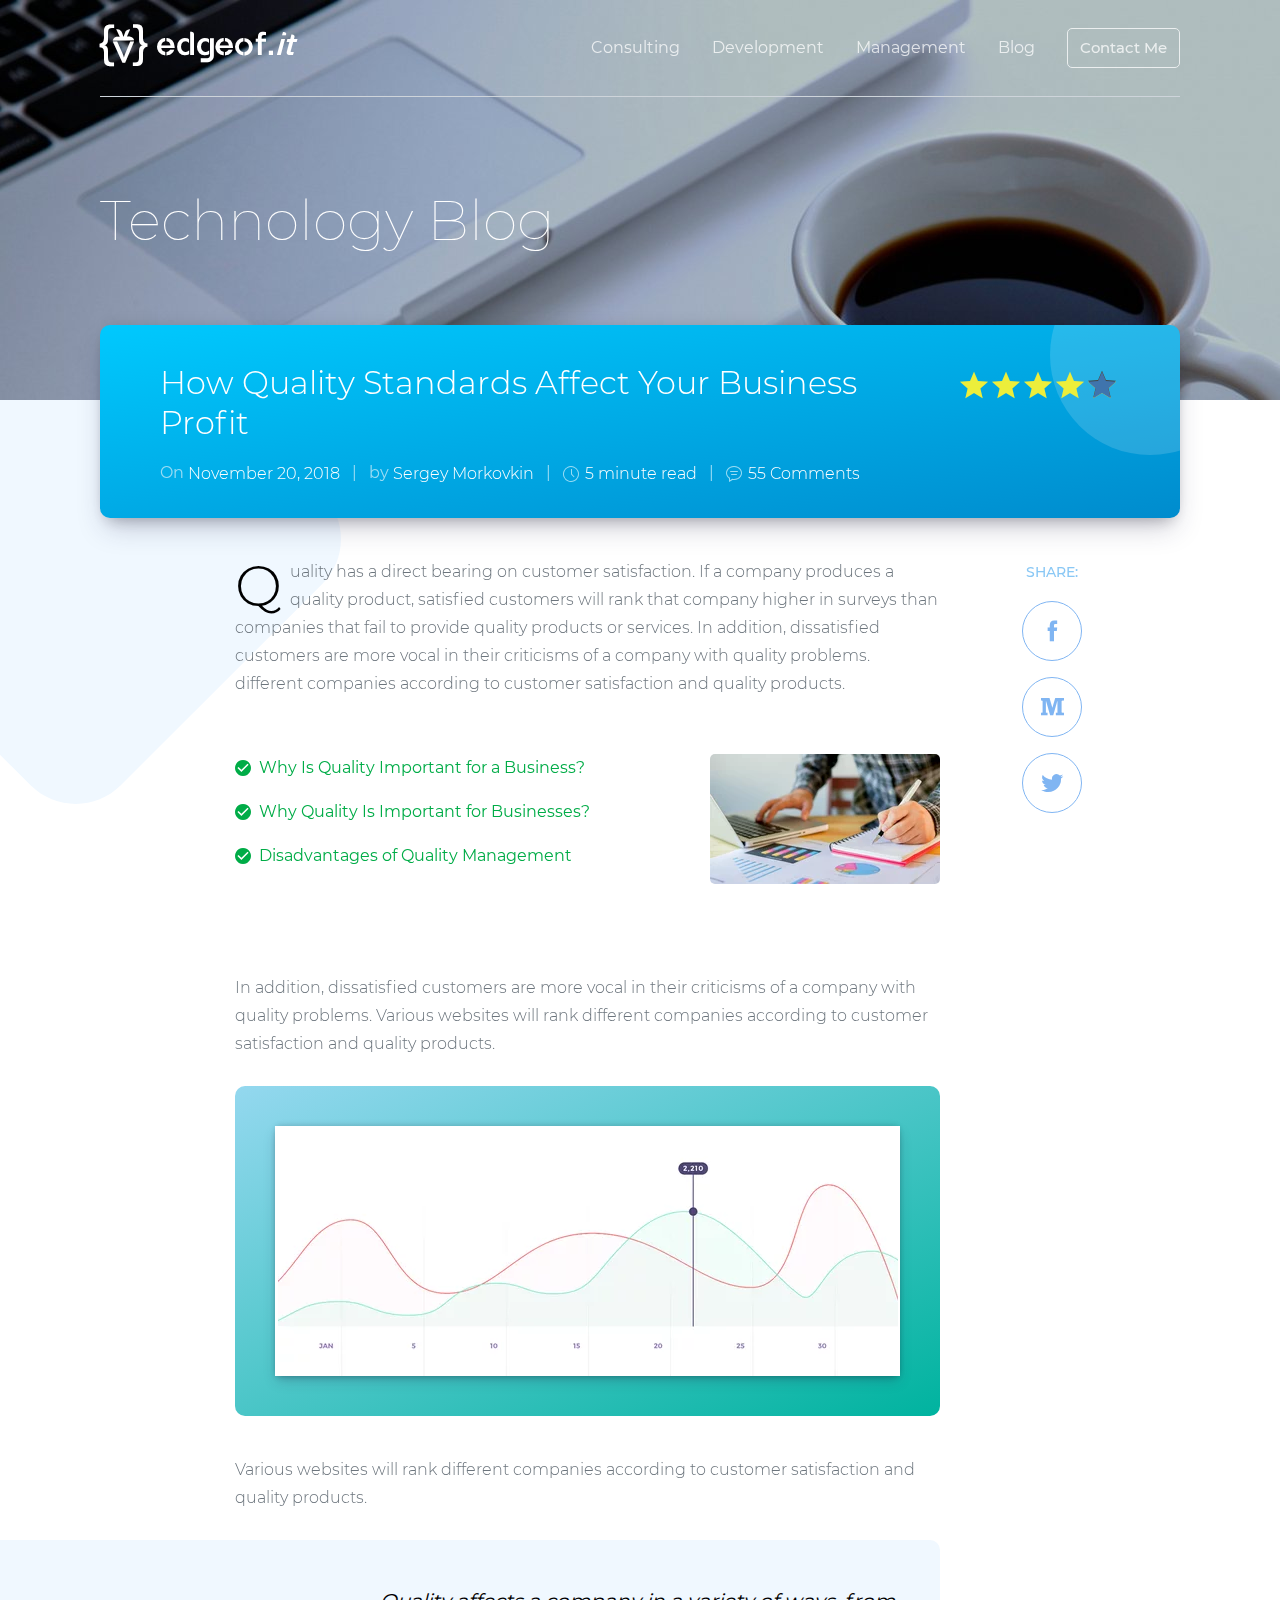
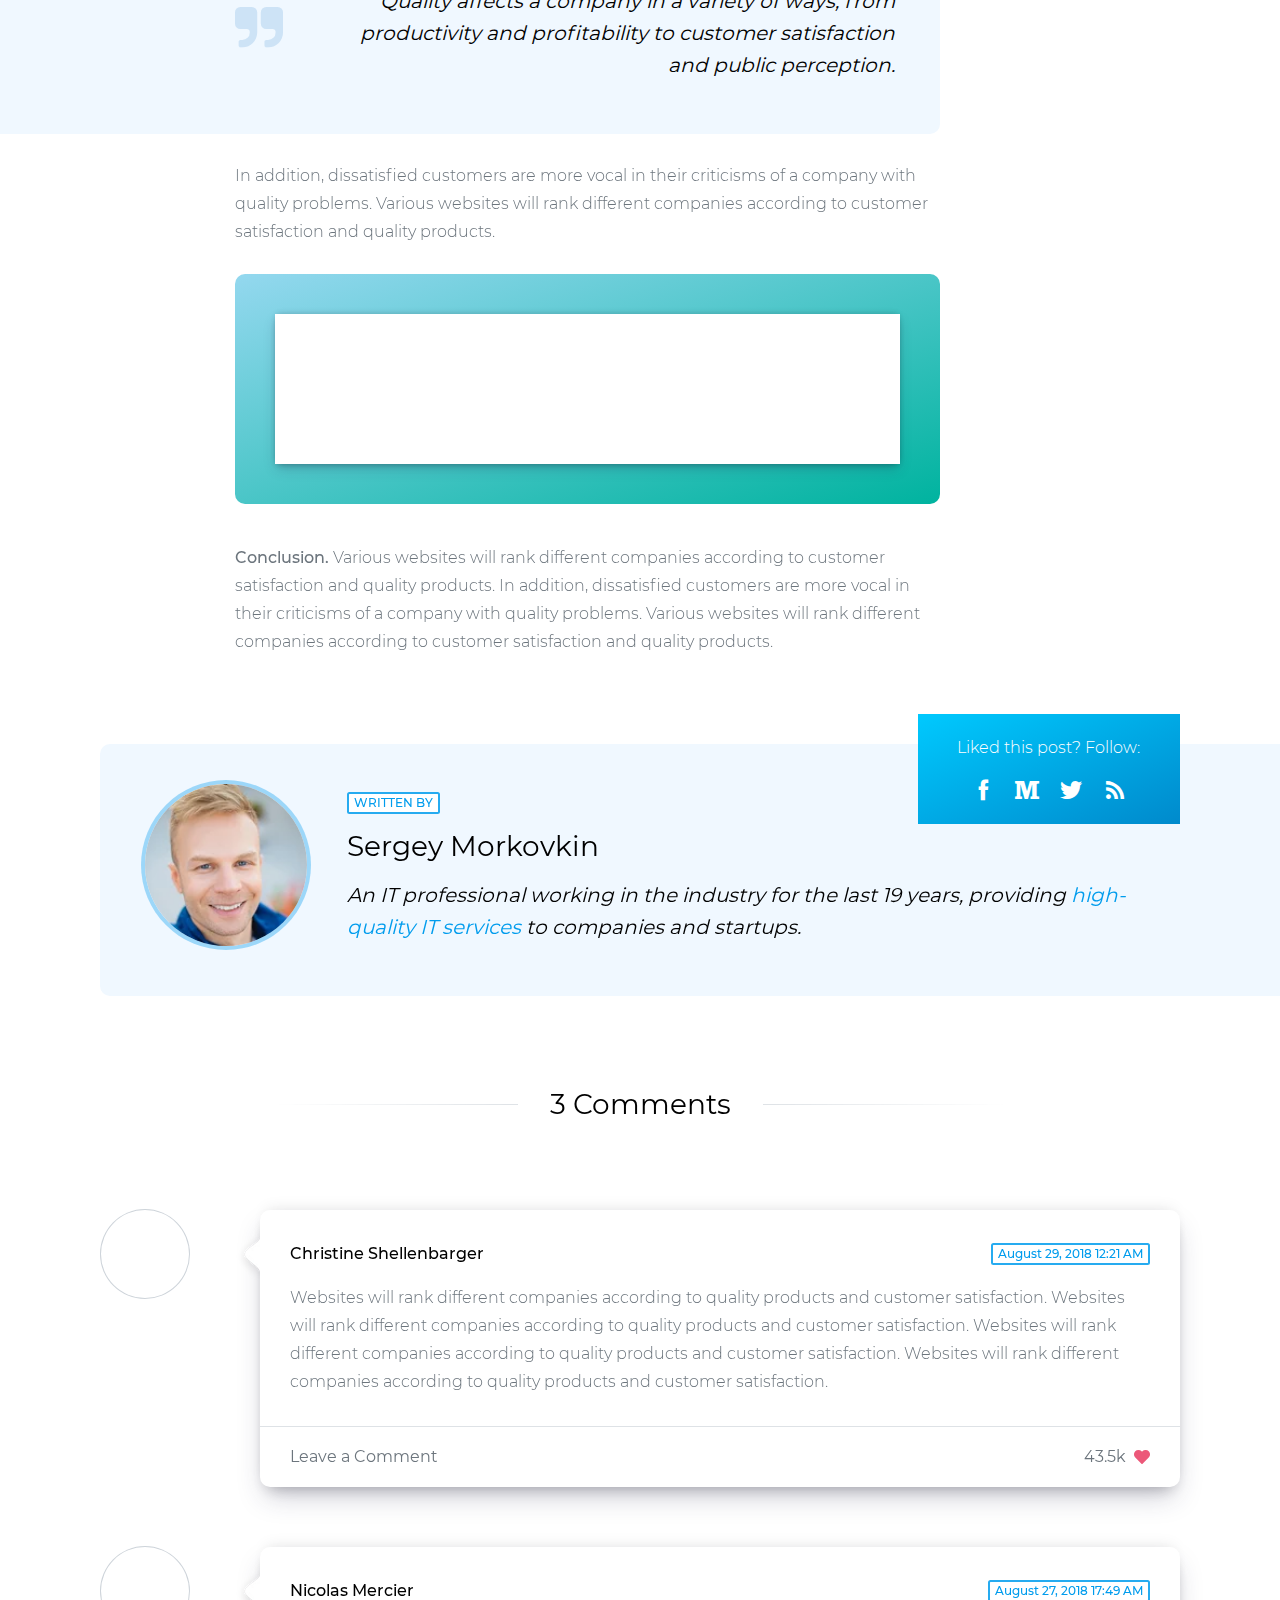
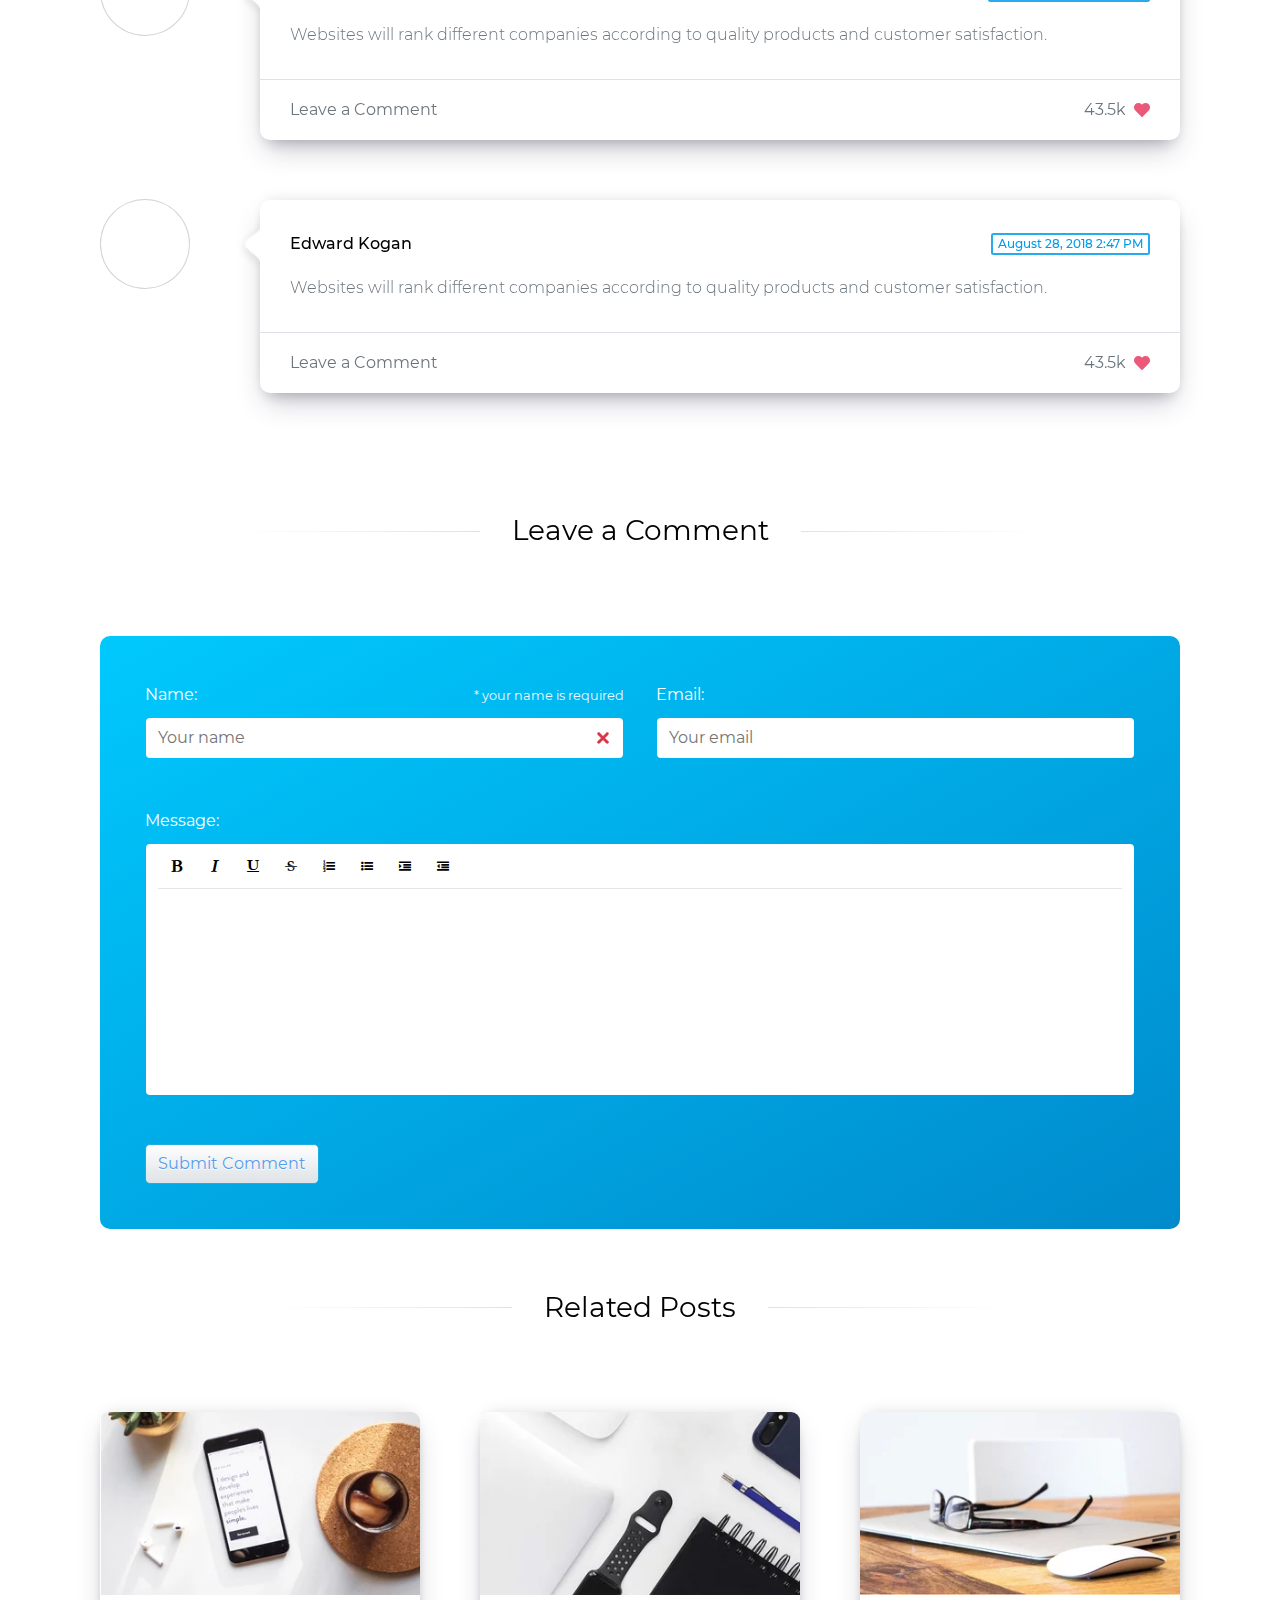
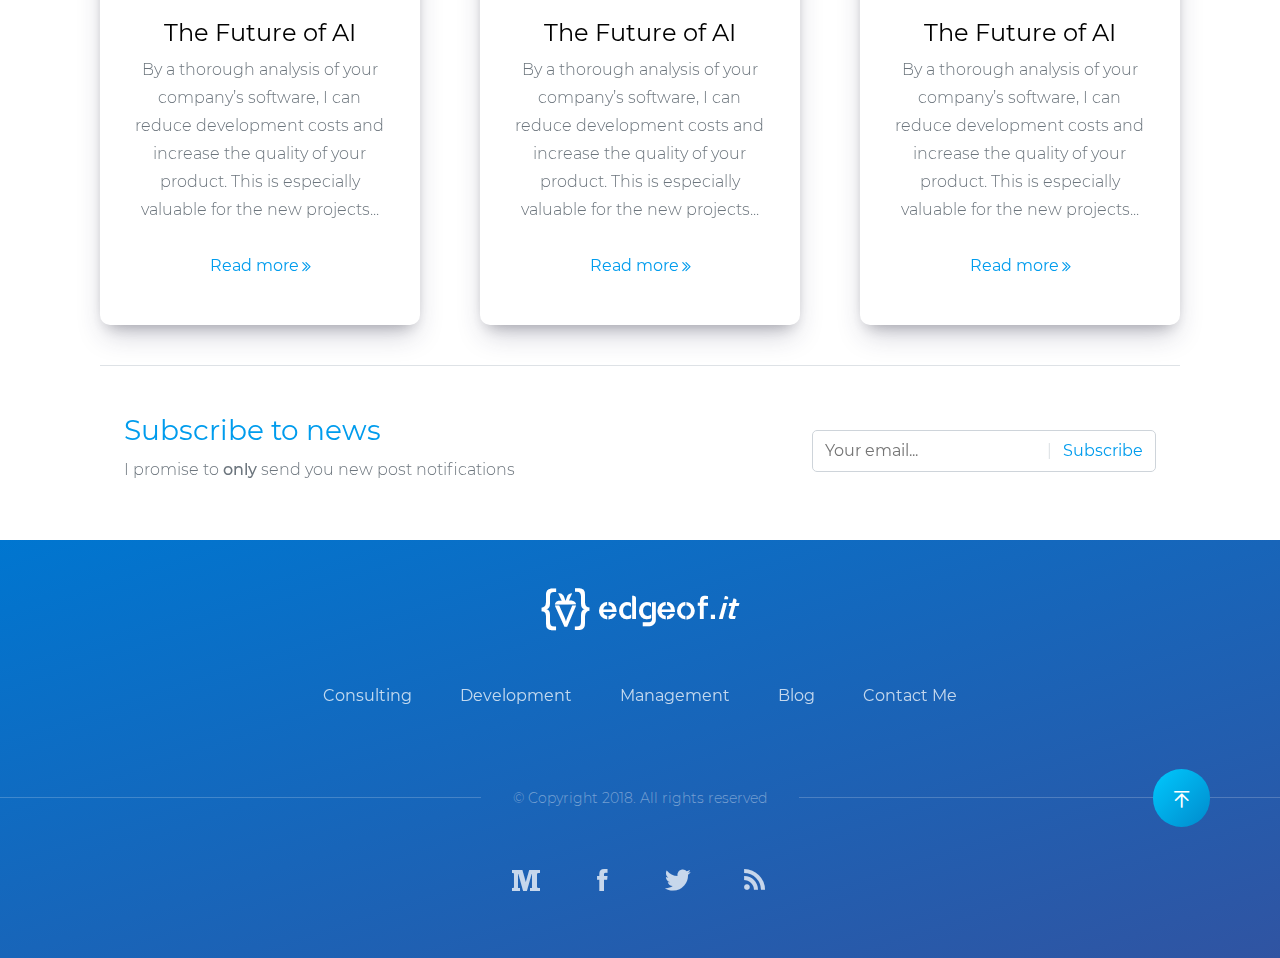
==== commit 38dd165a: "Updates" ====
--- a/blog-post.html
+++ b/blog-post.html
@@ -1 +1 @@
-<!doctype html><html lang="en" class="no-js"><head><meta charset="utf-8"><meta http-equiv="X-UA-Compatible" content="IE=edge"><meta name="viewport" content="width=device-width,initial-scale=1,shrink-to-fit=no"><meta name="description" content="An IT blog researching technology in the field of artificial general intelligence, natural language processing and blockchain."><title>Blog</title><style>.warning{display:none;width:100%;height:3rem}.warning>.message{display:none;position:fixed;top:0;left:0;right:0;z-index:1500;background:#fd7e14;color:#fff}.warning>.message{line-height:1.5rem;padding:1rem;text-align:center;border-bottom:1px solid #fff}.warning>.message>a{color:#fff;text-decoration:underline}</style><!-- If JavaScript is disabled, show warning --><noscript><style>.warning,.warning>.no-js{display:block}</style></noscript><!-- If Internet Explorer < 10, show warning --><!--[if IE]><style>.warning, .warning > .no-ie {display: block;}</style><![endif]--><link rel="preload" href="fonts/Icons.woff2" as="font" type="font/woff2" crossorigin><link rel="preload" href="fonts/Montserrat-Light-Normal.woff2" as="font" type="font/woff2" crossorigin><link rel="preload" href="fonts/Montserrat-Medium-Normal.woff2" as="font" type="font/woff2" crossorigin><link rel="preload" href="fonts/Montserrat-Regular-Normal.woff2" as="font" type="font/woff2" crossorigin><link rel="preload" href="fonts/Montserrat-Thin-Normal.woff2" as="font" type="font/woff2" crossorigin><style>@font-face{font-family:Icons;font-style:normal;font-weight:400;font-display:block;src:url(fonts/Icons.woff2) format('woff2'),url(fonts/Icons.woff) format('woff')}@font-face{font-family:Montserrat;font-style:normal;font-weight:300;font-display:swap;src:local('Montserrat Light'),local('Montserrat-Light'),url(fonts/Montserrat-Light-Normal.woff2) format('woff2'),url(fonts/Montserrat-Light-Normal.woff) format('woff')}@font-face{font-family:Montserrat;font-style:normal;font-weight:500;font-display:swap;src:local('Montserrat Medium'),local('Montserrat-Medium'),url(fonts/Montserrat-Medium-Normal.woff2) format('woff2'),url(fonts/Montserrat-Medium-Normal.woff) format('woff')}@font-face{font-family:Montserrat;font-style:normal;font-weight:400;font-display:swap;src:local('Montserrat Regular'),local('Montserrat-Regular'),url(fonts/Montserrat-Regular-Normal.woff2) format('woff2'),url(fonts/Montserrat-Regular-Normal.woff) format('woff')}@font-face{font-family:Montserrat;font-style:normal;font-weight:100;font-display:swap;src:local('Montserrat Thin'),local('Montserrat-Thin'),url(fonts/Montserrat-Thin-Normal.woff2) format('woff2'),url(fonts/Montserrat-Thin-Normal.woff) format('woff')}</style><link rel="shortcut icon" href="favicon/favicon.ico"><link rel="icon" type="image/png" sizes="16x16" href="favicon/favicon-16x16.png"><link rel="icon" type="image/png" sizes="32x32" href="favicon/favicon-32x32.png"><script src="startup.c4b6a24a.js"></script><link rel="stylesheet" href="index.17d26e66.css"></head><body data-plugin=""><div class="warning" aria-hidden="true"><div class="message no-js">Your browser has JavaScript disabled. This will degrade site experience.</div><div class="message no-ie">Your browser is outdated and pares down site experience. Please consider <a href="https://outdatedbrowser.com" target="_blank" rel="noreferrer">upgrading</a>.</div></div><div class="wrapper"><header class="header"><div class="container"><div class="navbar"><a class="edge" href="/" aria-label="Go to homepage"></a><nav class="menu"><a class="item" href="consulting">Consulting</a> <a class="item" href="development">Development</a> <a class="item" href="management">Management</a> <a class="item" href="blog">Blog</a> <a class="item" href="contacts"><span class="btn btn-contact">Contact Me</span></a></nav></div><h1 class="page-title d-inline-block d-md-none">Tech Blog</h1><h1 class="page-title d-none d-md-inline-block">Technology Blog</h1></div></header><main><section class="blog-post-intro" data-plugin="rellax-parallax"><div class="container"><div class="row no-gutters"><div class="side col-12"><div class="card card-intro card-intro-shape"><div class="star-rating star-rating-4"></div><h2 class="title">How Quality Standards Affect Your Business Profit</h2><div class="post-info"><span class="item">On <b>November 20, 2018</b></span> <span class="item">by <a href="#">Sergey Morkovkin</a></span> <span class="item"><i class="icon icon-blog-clock"></i> <b>5 minute read</b></span> <span class="item"><i class="icon icon-blog-comments"></i> <a href="#">55 Comments</a></span></div></div></div></div><div class="row row-indent"><div class="main col-12"><div class="rellax-container hidden acciframe" aria-hidden="true"><div class="rellax shape shape-1" data-rellax-speed="1.00"><picture><img class="lazy w-100 h-100" src="images/pixel.png" data-src="images/sprite-shapes.svg#shape-1" alt=""></picture><noscript><picture><img class="w-100 h-100" src="images/sprite-shapes.svg#shape-1" alt=""></picture></noscript></div></div><div class="share-box hidden acciframe" aria-hidden="true"><p class="bold">share:</p><a class="item" href="#" aria-label="Share on Facebook"><i class="icon icon-social-facebook"></i></a> <a class="item" href="#" aria-label="Share on Medium"><i class="icon icon-social-medium"></i></a> <a class="item" href="#" aria-label="Share on Twitter"><i class="icon icon-social-twitter"></i></a></div><p class="text-first">Quality has a direct bearing on customer satisfaction. If a company produces a quality product, satisfied customers will rank that company higher in surveys than companies that fail to provide quality products or services. In addition, dissatisfied customers are more vocal in their criticisms of a company with quality problems. different companies according to customer satisfaction and quality products.</p><br class="hidden acciframe" aria-hidden="true"><picture><source srcset="images/blog-post-image-1.webp, images/blog-post-image-1@2x.webp 2x" type="image/webp"><source srcset="images/blog-post-image-1.jpg, images/blog-post-image-1@2x.jpg 2x" type="image/jpeg"><img class="image float-right d-none d-md-inline-block hidden acciframe" src="images/blog-post-image-1.jpg" width="230" height="130" srcset="images/blog-post-image-1.jpg, images/blog-post-image-1@2x.jpg 2x" alt=""></picture><ul class="list list-tick-alt"><li><span>Why Is Quality Important for a Business?</span></li><li><span>Why Quality Is Important for Businesses?</span></li><li><span>Disadvantages of Quality Management</span></li></ul><br><br><br><p>In addition, dissatisfied customers are more vocal in their criticisms of a company with quality problems. Various websites will rank different companies according to customer satisfaction and quality products.</p><div class="card card-green"><div class="card-body p-0"><picture><source srcset="images/pixel.png" data-srcset="images/blog-post-image-2.webp 1x, images/blog-post-image-2@2x.webp 2x" type="image/webp"><source srcset="images/pixel.png" data-srcset="images/blog-post-image-2.jpg 1x, images/blog-post-image-2@2x.jpg 2x" type="image/jpeg"><img class="lazy" src="images/pixel.png" width="620" height="250" data-src="images/blog-post-image-2.jpg" data-srcset="images/blog-post-image-2.jpg 1x, images/blog-post-image-2@2x.jpg 2x" alt=""></picture><noscript><picture><source srcset="images/blog-post-image-2.webp, images/blog-post-image-2@2x.webp 2x" type="image/webp"><source srcset="images/blog-post-image-2.jpg, images/blog-post-image-2@2x.jpg 2x" type="image/jpeg"><img class="" src="images/blog-post-image-2.jpg" width="620" height="250" srcset="images/blog-post-image-2.jpg, images/blog-post-image-2@2x.jpg 2x" alt=""></picture></noscript></div><br class="d-none"></div><p>Various websites will rank different companies according to customer satisfaction and quality products.</p><div class="quotation from-left"><blockquote class="h5 quote">Quality affects a company in a variety of ways, from productivity and profitability to customer satisfaction and public perception.</blockquote></div><br><p>In addition, dissatisfied customers are more vocal in their criticisms of a company with quality problems. Various websites will rank different companies according to customer satisfaction and quality products.</p><div class="card card-green"><div class="card-body p-0"><picture><source srcset="images/pixel.png" data-srcset="images/blog-post-image-3.webp 1x, images/blog-post-image-3@2x.webp 2x" type="image/webp"><source srcset="images/pixel.png" data-srcset="images/blog-post-image-3.jpg 1x, images/blog-post-image-3@2x.jpg 2x" type="image/jpeg"><img class="lazy" src="images/pixel.png" width="620" height="150" data-src="images/blog-post-image-3.jpg" data-srcset="images/blog-post-image-3.jpg 1x, images/blog-post-image-3@2x.jpg 2x" alt=""></picture><noscript><picture><source srcset="images/blog-post-image-3.webp, images/blog-post-image-3@2x.webp 2x" type="image/webp"><source srcset="images/blog-post-image-3.jpg, images/blog-post-image-3@2x.jpg 2x" type="image/jpeg"><img class="" src="images/blog-post-image-3.jpg" width="620" height="150" srcset="images/blog-post-image-3.jpg, images/blog-post-image-3@2x.jpg 2x" alt=""></picture></noscript></div><br class="d-none"></div><p><b>Conclusion.</b> Various websites will rank different companies according to customer satisfaction and quality products. In addition, dissatisfied customers are more vocal in their criticisms of a company with quality problems. Various websites will rank different companies according to customer satisfaction and quality products.</p><div class="rellax-container hidden acciframe" aria-hidden="true"><div class="rellax shape shape-2" data-rellax-speed="-1.00"><picture><img class="lazy w-100 h-100" src="images/pixel.png" data-src="images/sprite-shapes.svg#shape-2" alt=""></picture><noscript><picture><img class="w-100 h-100" src="images/sprite-shapes.svg#shape-2" alt=""></picture></noscript></div></div></div></div></div></section><section class="blog-post-author"><div class="container"><div class="row no-gutters"><div class="col-12"><div class="follow-box"><p class="bold">Liked this post? Follow:</p><a class="item" href="#" aria-label="Follow on Facebook"><i class="icon icon-social-facebook"></i></a> <a class="item" href="#" aria-label="Follow on Medium"><i class="icon icon-social-medium"></i></a> <a class="item" href="#" aria-label="Follow on Twitter"><i class="icon icon-social-twitter"></i></a> <a class="item" href="#" aria-label="Follow via RSS"><i class="icon icon-social-rss"></i></a></div><div class="quotation from-right no-quotes"><picture><source srcset="images/author-photo.webp, images/author-photo@2x.webp 2x" type="image/webp"><source srcset="images/author-photo.jpg, images/author-photo@2x.jpg 2x" type="image/jpeg"><img class="photo" src="images/author-photo.jpg" width="150" height="150" srcset="images/author-photo.jpg, images/author-photo@2x.jpg 2x" alt="Author photo"></picture><div class="group"><div class="badge badge-primary badge-bold">WRITTEN BY</div><h3 class="title">Sergey Morkovkin</h3><blockquote class="h5 quote">An IT professional working in the industry for the last 19 years, providing <a href="#">high-quality IT services</a> to companies and startups.</blockquote></div></div></div></div></div></section><section class="blog-post-comment-list" data-plugin="rellax-parallax"><div class="container"><div class="row no-gutters"><div class="col-12"><div class="rellax-container"><div class="rellax shape shape-5" data-rellax-speed="0.75"><picture><img class="lazy w-100 h-100" src="images/pixel.png" data-src="images/sprite-shapes.svg#shape-5" alt=""></picture><noscript><picture><img class="w-100 h-100" src="images/sprite-shapes.svg#shape-5" alt=""></picture></noscript></div></div><h3 class="title line-both text-nowrap">3 Comments</h3><div class="comment-list"><div class="comment card card-arrow card-title-left"><div class="card-body"><div class="card-title"><div class="photo face face-4"></div><b class="title">Christine Shellenbarger</b> <span class="badge badge-bold badge-primary">August 29, 2018 12:21 AM</span></div><p class="words mb-0">Websites will rank different companies according to quality products and customer satisfaction. Websites will rank different companies according to quality products and customer satisfaction. Websites will rank different companies according to quality products and customer satisfaction. Websites will rank different companies according to quality products and customer satisfaction.</p></div><div class="card-footer"><a class="link link-comments" href="#"><span>Leave a Comment</span></a> <a class="link link-likes" href="#"><span>43.5k</span><i class="icon icon-blog-likes-alt"></i></a></div></div><div class="comment card card-arrow card-title-left"><div class="card-body"><div class="card-title"><div class="photo face face-2"></div><b class="title">Nicolas Mercier</b> <span class="badge badge-bold badge-primary">August 27, 2018 17:49 AM</span></div><p class="words mb-0">Websites will rank different companies according to quality products and customer satisfaction.</p></div><div class="card-footer"><a class="link link-comments" href="#"><span>Leave a Comment</span></a> <a class="link link-likes" href="#"><span>43.5k</span><i class="icon icon-blog-likes-alt"></i></a></div></div><div class="comment card card-arrow card-title-left"><div class="card-body"><div class="card-title"><div class="photo face face-7"></div><b class="title">Edward Kogan</b> <span class="badge badge-bold badge-primary">August 28, 2018 2:47 PM</span></div><p class="words mb-0">Websites will rank different companies according to quality products and customer satisfaction.</p></div><div class="card-footer"><a class="link link-comments" href="#"><span>Leave a Comment</span></a> <a class="link link-likes" href="#"><span>43.5k</span><i class="icon icon-blog-likes-alt"></i></a></div></div></div></div></div></div></section><section class="blog-post-comment-form" data-plugin="rellax-parallax"><div class="container"><div class="row no-gutters"><div class="col-12"><div class="rellax-container"><div class="rellax shape shape-2" data-rellax-speed="-1.00"><picture><img class="lazy w-100 h-100" src="images/pixel.png" data-src="images/sprite-shapes.svg#shape-2" alt=""></picture><noscript><picture><img class="w-100 h-100" src="images/sprite-shapes.svg#shape-2" alt=""></picture></noscript></div></div><h3 class="title line-both text-nowrap">Leave a Comment</h3><form class="form form-blue" action="#" method="POST"><div class="form-row"><div class="form-group col-md-6"><label for="name">Name:</label> <input type="text" class="form-control is-invalid" id="name" placeholder="Your name"><div class="error invalid-feedback">* your name is required</div></div><div class="form-group col-md-6"><label for="email">Email:</label> <input type="email" class="form-control" id="email" placeholder="Your email"></div></div><div class="form-group"><label for="message">Message:</label> <textarea class="form-control" id="message" rows="6" placeholder="Your message" data-plugin="pell-editor"></textarea></div><div class="text-center text-md-left"><button class="btn btn-whitish" type="submit">Submit Comment</button></div></form></div></div></div></section><section class="blog-post-related" data-plugin="rellax-parallax"><div class="container"><h3 class="title line-both text-nowrap">Related Posts</h3><div class="post-list row"><div class="col-12 col-lg-4"><div class="post card card-arrow"><a class="link-zoom card-img-top" href="#" title="Read more"><picture><source srcset="images/blog-post-image-4.webp, images/blog-post-image-4@2x.webp 2x" type="image/webp"><source srcset="images/blog-post-image-4.jpg, images/blog-post-image-4@2x.jpg 2x" type="image/jpeg"><img class="img-fluid" src="images/blog-post-image-4.jpg" width="350" height="200" srcset="images/blog-post-image-4.jpg, images/blog-post-image-4@2x.jpg 2x" alt=""></picture></a><div class="card-body"><h4 class="title">The Future of AI</h4><div class="content"><p class="words">By a thorough analysis of your company’s software, I can reduce development costs and increase the quality of your product. This is especially valuable for the new projects...</p><a class="text-more" href="#">Read more</a></div></div></div></div><div class="col-12 col-lg-4"><div class="post card card-arrow"><a class="link-zoom card-img-top" href="#" title="Read more"><picture><source srcset="images/blog-post-image-5.webp, images/blog-post-image-5@2x.webp 2x" type="image/webp"><source srcset="images/blog-post-image-5.jpg, images/blog-post-image-5@2x.jpg 2x" type="image/jpeg"><img class="img-fluid" src="images/blog-post-image-5.jpg" width="350" height="200" srcset="images/blog-post-image-5.jpg, images/blog-post-image-5@2x.jpg 2x" alt=""></picture></a><div class="card-body"><h4 class="title">The Future of AI</h4><div class="content"><p class="words">By a thorough analysis of your company’s software, I can reduce development costs and increase the quality of your product. This is especially valuable for the new projects...</p><a class="text-more" href="#">Read more</a></div></div></div></div><div class="col-12 col-lg-4"><div class="post card card-arrow"><a class="link-zoom card-img-top" href="#" title="Read more"><picture><source srcset="images/blog-post-image-6.webp, images/blog-post-image-6@2x.webp 2x" type="image/webp"><source srcset="images/blog-post-image-6.jpg, images/blog-post-image-6@2x.jpg 2x" type="image/jpeg"><img class="img-fluid" src="images/blog-post-image-6.jpg" width="350" height="200" srcset="images/blog-post-image-6.jpg, images/blog-post-image-6@2x.jpg 2x" alt=""></picture></a><div class="card-body"><h4 class="title">The Future of AI</h4><div class="content"><p class="words">By a thorough analysis of your company’s software, I can reduce development costs and increase the quality of your product. This is especially valuable for the new projects...</p><a class="text-more" href="#">Read more</a></div></div></div></div></div><div class="rellax-container"><div class="rellax shape shape-1" data-rellax-speed="-1.00"><picture><img class="lazy w-100 h-100" src="images/pixel.png" data-src="images/sprite-shapes.svg#shape-1" alt=""></picture><noscript><picture><img class="w-100 h-100" src="images/sprite-shapes.svg#shape-1" alt=""></picture></noscript></div></div></div></section><section class="base-subscription"><div class="container"><div class="wrap row no-gutters"><div class="main col-12 col-lg-7 col-xl-8"><h3 class="title">Subscribe to news</h3><p class="words">I promise to <b>only</b> send you new post notifications</p></div><div class="side col-12 col-lg-5 col-xl-4"><form class="form" action="#" method="POST"><button type="submit" class="btn btn-link">Subscribe</button> <input type="text" class="form-control" placeholder="Your email..." aria-label="Your email..."></form></div><div class="done col-12 d-none"><h3 class="title">I've emailed you the confirmation link. Thank you.</h3><div class="content">Open your <a href="https://mail.google.com/mail/u/0/#inbox" target="_blank" rel="noreferrer">Gmail Inbox</a>.</div></div></div></div></section></main><footer class="footer"><div class="container"><a class="edge" href="/" aria-label="Go to homepage"></a><nav class="menu"><a class="item" href="consulting">Consulting</a> <a class="item" href="development">Development</a> <a class="item" href="management">Management</a> <a class="item" href="blog">Blog</a> <a class="item" href="contacts">Contact Me</a></nav></div><div class="container-fluid"><div class="copy"><span>&copy; Copyright 2018. All rights reserved</span></div></div><div class="container"><a class="back-to-top d-none d-md-block" href="#" aria-label="Back to TOP" data-scroll-ignore="true"><i class="icon icon-page-to-top"></i></a><nav class="social-icons"><a class="icon icon-social-medium" href="#" aria-label="Follow on Medium"></a> <a class="icon icon-social-facebook" href="#" aria-label="Follow on Facebook"></a> <a class="icon icon-social-twitter" href="#" aria-label="Follow on Twitter"></a> <a class="icon icon-social-rss" href="#" aria-label="Follow via RSS"></a></nav></div></footer></div><script src="index.c01cc117.js"></script></body></html>+<!doctype html><html lang="en" class="no-js"><head><meta charset="utf-8"><meta http-equiv="X-UA-Compatible" content="IE=edge"><meta name="viewport" content="width=device-width,initial-scale=1,shrink-to-fit=no"><meta name="description" content="An IT blog researching technology in the field of artificial general intelligence, natural language processing and blockchain."><title>Blog</title><style>.warning{display:none;width:100%;height:3rem}.warning>.message{display:none;position:fixed;top:0;left:0;right:0;z-index:1500;background:#fd7e14;color:#fff}.warning>.message{line-height:1.5rem;padding:1rem;text-align:center;border-bottom:1px solid #fff}.warning>.message>a{color:#fff;text-decoration:underline}</style><!-- If JavaScript is disabled, show warning --><noscript><style>.warning,.warning>.no-js{display:block}</style></noscript><!-- If Internet Explorer < 10, show warning --><!--[if IE]><style>.warning, .warning > .no-ie {display: block;}</style><![endif]--><link rel="preload" href="fonts/Icons.woff2" as="font" type="font/woff2" crossorigin><link rel="preload" href="fonts/Montserrat-Light-Normal.woff2" as="font" type="font/woff2" crossorigin><link rel="preload" href="fonts/Montserrat-Medium-Normal.woff2" as="font" type="font/woff2" crossorigin><link rel="preload" href="fonts/Montserrat-Regular-Normal.woff2" as="font" type="font/woff2" crossorigin><link rel="preload" href="fonts/Montserrat-Thin-Normal.woff2" as="font" type="font/woff2" crossorigin><style>@font-face{font-family:Icons;font-style:normal;font-weight:400;font-display:block;src:url(fonts/Icons.woff2) format('woff2'),url(fonts/Icons.woff) format('woff')}@font-face{font-family:Montserrat;font-style:normal;font-weight:300;font-display:swap;src:local('Montserrat Light'),local('Montserrat-Light'),url(fonts/Montserrat-Light-Normal.woff2) format('woff2'),url(fonts/Montserrat-Light-Normal.woff) format('woff')}@font-face{font-family:Montserrat;font-style:normal;font-weight:500;font-display:swap;src:local('Montserrat Medium'),local('Montserrat-Medium'),url(fonts/Montserrat-Medium-Normal.woff2) format('woff2'),url(fonts/Montserrat-Medium-Normal.woff) format('woff')}@font-face{font-family:Montserrat;font-style:normal;font-weight:400;font-display:swap;src:local('Montserrat Regular'),local('Montserrat-Regular'),url(fonts/Montserrat-Regular-Normal.woff2) format('woff2'),url(fonts/Montserrat-Regular-Normal.woff) format('woff')}@font-face{font-family:Montserrat;font-style:normal;font-weight:100;font-display:swap;src:local('Montserrat Thin'),local('Montserrat-Thin'),url(fonts/Montserrat-Thin-Normal.woff2) format('woff2'),url(fonts/Montserrat-Thin-Normal.woff) format('woff')}</style><link rel="shortcut icon" href="favicon/favicon.ico"><link rel="icon" type="image/png" sizes="16x16" href="favicon/favicon-16x16.png"><link rel="icon" type="image/png" sizes="32x32" href="favicon/favicon-32x32.png"><script src="startup.c4b6a24a.js"></script><link rel="stylesheet" href="index.65cf6805.css"></head><body data-plugin=""><div class="warning" aria-hidden="true"><div class="message no-js">Your browser has JavaScript disabled. This will degrade site experience.</div><div class="message no-ie">Your browser is outdated and pares down site experience. Please consider <a href="https://outdatedbrowser.com" target="_blank" rel="noreferrer">upgrading</a>.</div></div><div class="wrapper"><header class="header"><div class="container"><div class="navbar"><a class="edge" href="/" aria-label="Go to homepage"></a><nav class="menu"><a class="item" href="consulting">Consulting</a> <a class="item" href="development">Development</a> <a class="item" href="management">Management</a> <a class="item" href="blog">Blog</a> <a class="item" href="contacts"><span class="btn btn-contact">Contact Me</span></a></nav></div><h1 class="page-title d-inline-block d-md-none">Tech Blog</h1><h1 class="page-title d-none d-md-inline-block">Technology Blog</h1></div></header><main><section class="blog-post-intro" data-plugin="rellax-parallax"><div class="container"><div class="row no-gutters"><div class="side col-12"><div class="card card-intro card-intro-shape"><div class="star-rating star-rating-4"></div><h2 class="title">How Quality Standards Affect Your Business Profit</h2><div class="post-info"><span class="item">On <b>November 20, 2018</b></span> <span class="item">by <a href="#">Sergey Morkovkin</a></span> <span class="item"><i class="icon icon-blog-clock"></i> <b>5 minute read</b></span> <span class="item"><i class="icon icon-blog-comments"></i> <a href="#">55 Comments</a></span></div></div></div></div><div class="row row-indent"><div class="main col-12"><div class="rellax-container hidden acciframe" aria-hidden="true"><div class="rellax shape shape-1" data-rellax-speed="1.00"><picture><img class="lazy w-100 h-100" src="images/pixel.png" data-src="images/sprite-shapes.svg#shape-1" alt=""></picture><noscript><picture><img class="w-100 h-100" src="images/sprite-shapes.svg#shape-1" alt=""></picture></noscript></div></div><div class="share-box hidden acciframe" aria-hidden="true"><p class="bold">share:</p><a class="item" href="#" aria-label="Share on Facebook"><i class="icon icon-social-facebook"></i></a> <a class="item" href="#" aria-label="Share on Medium"><i class="icon icon-social-medium"></i></a> <a class="item" href="#" aria-label="Share on Twitter"><i class="icon icon-social-twitter"></i></a></div><p class="text-first">Quality has a direct bearing on customer satisfaction. If a company produces a quality product, satisfied customers will rank that company higher in surveys than companies that fail to provide quality products or services. In addition, dissatisfied customers are more vocal in their criticisms of a company with quality problems. different companies according to customer satisfaction and quality products.</p><br class="hidden acciframe" aria-hidden="true"><picture><source srcset="images/blog-post-image-1.webp, images/blog-post-image-1@2x.webp 2x" type="image/webp"><source srcset="images/blog-post-image-1.jpg, images/blog-post-image-1@2x.jpg 2x" type="image/jpeg"><img class="image float-right d-none d-md-inline-block hidden acciframe" src="images/blog-post-image-1.jpg" width="230" height="130" srcset="images/blog-post-image-1.jpg, images/blog-post-image-1@2x.jpg 2x" alt=""></picture><ul class="list list-tick-alt"><li><span>Why Is Quality Important for a Business?</span></li><li><span>Why Quality Is Important for Businesses?</span></li><li><span>Disadvantages of Quality Management</span></li></ul><br><br><br><p>In addition, dissatisfied customers are more vocal in their criticisms of a company with quality problems. Various websites will rank different companies according to customer satisfaction and quality products.</p><div class="card card-green"><div class="card-body p-0"><picture><source srcset="images/pixel.png" data-srcset="images/blog-post-image-2.webp 1x, images/blog-post-image-2@2x.webp 2x" type="image/webp"><source srcset="images/pixel.png" data-srcset="images/blog-post-image-2.jpg 1x, images/blog-post-image-2@2x.jpg 2x" type="image/jpeg"><img class="lazy" src="images/pixel.png" width="620" height="250" data-src="images/blog-post-image-2.jpg" data-srcset="images/blog-post-image-2.jpg 1x, images/blog-post-image-2@2x.jpg 2x" alt=""></picture><noscript><picture><source srcset="images/blog-post-image-2.webp, images/blog-post-image-2@2x.webp 2x" type="image/webp"><source srcset="images/blog-post-image-2.jpg, images/blog-post-image-2@2x.jpg 2x" type="image/jpeg"><img class="" src="images/blog-post-image-2.jpg" width="620" height="250" srcset="images/blog-post-image-2.jpg, images/blog-post-image-2@2x.jpg 2x" alt=""></picture></noscript></div><br class="d-none"></div><p>Various websites will rank different companies according to customer satisfaction and quality products.</p><div class="quotation from-left"><blockquote class="h5 quote">Quality affects a company in a variety of ways, from productivity and profitability to customer satisfaction and public perception.</blockquote></div><br><p>In addition, dissatisfied customers are more vocal in their criticisms of a company with quality problems. Various websites will rank different companies according to customer satisfaction and quality products.</p><div class="card card-green"><div class="card-body p-0"><picture><source srcset="images/pixel.png" data-srcset="images/blog-post-image-3.webp 1x, images/blog-post-image-3@2x.webp 2x" type="image/webp"><source srcset="images/pixel.png" data-srcset="images/blog-post-image-3.jpg 1x, images/blog-post-image-3@2x.jpg 2x" type="image/jpeg"><img class="lazy" src="images/pixel.png" width="620" height="150" data-src="images/blog-post-image-3.jpg" data-srcset="images/blog-post-image-3.jpg 1x, images/blog-post-image-3@2x.jpg 2x" alt=""></picture><noscript><picture><source srcset="images/blog-post-image-3.webp, images/blog-post-image-3@2x.webp 2x" type="image/webp"><source srcset="images/blog-post-image-3.jpg, images/blog-post-image-3@2x.jpg 2x" type="image/jpeg"><img class="" src="images/blog-post-image-3.jpg" width="620" height="150" srcset="images/blog-post-image-3.jpg, images/blog-post-image-3@2x.jpg 2x" alt=""></picture></noscript></div><br class="d-none"></div><p><b>Conclusion.</b> Various websites will rank different companies according to customer satisfaction and quality products. In addition, dissatisfied customers are more vocal in their criticisms of a company with quality problems. Various websites will rank different companies according to customer satisfaction and quality products.</p><div class="rellax-container hidden acciframe" aria-hidden="true"><div class="rellax shape shape-2" data-rellax-speed="-1.00"><picture><img class="lazy w-100 h-100" src="images/pixel.png" data-src="images/sprite-shapes.svg#shape-2" alt=""></picture><noscript><picture><img class="w-100 h-100" src="images/sprite-shapes.svg#shape-2" alt=""></picture></noscript></div></div></div></div></div></section><section class="blog-post-author"><div class="container"><div class="row no-gutters"><div class="col-12"><div class="follow-box"><p class="bold">Liked this post? Follow:</p><a class="item" href="#" aria-label="Follow on Facebook"><i class="icon icon-social-facebook"></i></a> <a class="item" href="#" aria-label="Follow on Medium"><i class="icon icon-social-medium"></i></a> <a class="item" href="#" aria-label="Follow on Twitter"><i class="icon icon-social-twitter"></i></a> <a class="item" href="#" aria-label="Follow via RSS"><i class="icon icon-social-rss"></i></a></div><div class="quotation from-right no-quotes"><picture><source srcset="images/author-photo.webp, images/author-photo@2x.webp 2x" type="image/webp"><source srcset="images/author-photo.jpg, images/author-photo@2x.jpg 2x" type="image/jpeg"><img class="photo" src="images/author-photo.jpg" width="150" height="150" srcset="images/author-photo.jpg, images/author-photo@2x.jpg 2x" alt="Author photo"></picture><div class="group"><div class="badge badge-primary badge-bold">WRITTEN BY</div><h3 class="title">Sergey Morkovkin</h3><blockquote class="h5 quote">An IT professional working in the industry for the last 19 years, providing <a href="#">high-quality IT services</a> to companies and startups.</blockquote></div></div></div></div></div></section><section class="blog-post-comment-list" data-plugin="rellax-parallax"><div class="container"><div class="row no-gutters"><div class="col-12"><div class="rellax-container"><div class="rellax shape shape-5" data-rellax-speed="0.75"><picture><img class="lazy w-100 h-100" src="images/pixel.png" data-src="images/sprite-shapes.svg#shape-5" alt=""></picture><noscript><picture><img class="w-100 h-100" src="images/sprite-shapes.svg#shape-5" alt=""></picture></noscript></div></div><h3 class="title line-both text-nowrap">3 Comments</h3><div class="comment-list"><div class="comment card card-arrow card-title-left"><div class="card-body"><div class="card-title"><div class="photo face face-4"></div><b class="title">Christine Shellenbarger</b> <span class="badge badge-bold badge-primary">August 29, 2018 12:21 AM</span></div><p class="words mb-0">Websites will rank different companies according to quality products and customer satisfaction. Websites will rank different companies according to quality products and customer satisfaction. Websites will rank different companies according to quality products and customer satisfaction. Websites will rank different companies according to quality products and customer satisfaction.</p></div><div class="card-footer"><a class="link link-comments" href="#"><span>Leave a Comment</span></a> <a class="link link-likes" href="#"><span>43.5k</span><i class="icon icon-blog-likes-alt"></i></a></div></div><div class="comment card card-arrow card-title-left"><div class="card-body"><div class="card-title"><div class="photo face face-2"></div><b class="title">Nicolas Mercier</b> <span class="badge badge-bold badge-primary">August 27, 2018 17:49 AM</span></div><p class="words mb-0">Websites will rank different companies according to quality products and customer satisfaction.</p></div><div class="card-footer"><a class="link link-comments" href="#"><span>Leave a Comment</span></a> <a class="link link-likes" href="#"><span>43.5k</span><i class="icon icon-blog-likes-alt"></i></a></div></div><div class="comment card card-arrow card-title-left"><div class="card-body"><div class="card-title"><div class="photo face face-7"></div><b class="title">Edward Kogan</b> <span class="badge badge-bold badge-primary">August 28, 2018 2:47 PM</span></div><p class="words mb-0">Websites will rank different companies according to quality products and customer satisfaction.</p></div><div class="card-footer"><a class="link link-comments" href="#"><span>Leave a Comment</span></a> <a class="link link-likes" href="#"><span>43.5k</span><i class="icon icon-blog-likes-alt"></i></a></div></div></div></div></div></div></section><section class="blog-post-comment-form" data-plugin="rellax-parallax"><div class="container"><div class="row no-gutters"><div class="col-12"><div class="rellax-container"><div class="rellax shape shape-2" data-rellax-speed="-1.00"><picture><img class="lazy w-100 h-100" src="images/pixel.png" data-src="images/sprite-shapes.svg#shape-2" alt=""></picture><noscript><picture><img class="w-100 h-100" src="images/sprite-shapes.svg#shape-2" alt=""></picture></noscript></div></div><h3 class="title line-both text-nowrap">Leave a Comment</h3><form class="form form-blue" action="#" method="POST"><div class="form-row"><div class="form-group col-md-6"><label for="name">Name:</label> <input type="text" class="form-control is-invalid" id="name" placeholder="Your name"><div class="error invalid-feedback">* your name is required</div></div><div class="form-group col-md-6"><label for="email">Email:</label> <input type="email" class="form-control" id="email" placeholder="Your email"></div></div><div class="form-group"><label for="message">Message:</label> <textarea class="form-control" id="message" rows="6" placeholder="Your message" data-plugin="pell-editor"></textarea></div><div class="text-center text-md-left"><button class="btn btn-whitish" type="submit">Submit Comment</button></div></form></div></div></div></section><section class="blog-post-related" data-plugin="rellax-parallax"><div class="container"><h3 class="title line-both text-nowrap">Related Posts</h3><div class="post-list row"><div class="col-12 col-lg-4"><div class="post card card-arrow"><a class="link-zoom card-img-top" href="#" title="Read more"><picture><source srcset="images/blog-post-image-4.webp, images/blog-post-image-4@2x.webp 2x" type="image/webp"><source srcset="images/blog-post-image-4.jpg, images/blog-post-image-4@2x.jpg 2x" type="image/jpeg"><img class="img-fluid" src="images/blog-post-image-4.jpg" width="350" height="200" srcset="images/blog-post-image-4.jpg, images/blog-post-image-4@2x.jpg 2x" alt=""></picture></a><div class="card-body"><h4 class="title">The Future of AI</h4><div class="content"><p class="words">By a thorough analysis of your company’s software, I can reduce development costs and increase the quality of your product. This is especially valuable for the new projects...</p><a class="text-more" href="#">Read more</a></div></div></div></div><div class="col-12 col-lg-4"><div class="post card card-arrow"><a class="link-zoom card-img-top" href="#" title="Read more"><picture><source srcset="images/blog-post-image-5.webp, images/blog-post-image-5@2x.webp 2x" type="image/webp"><source srcset="images/blog-post-image-5.jpg, images/blog-post-image-5@2x.jpg 2x" type="image/jpeg"><img class="img-fluid" src="images/blog-post-image-5.jpg" width="350" height="200" srcset="images/blog-post-image-5.jpg, images/blog-post-image-5@2x.jpg 2x" alt=""></picture></a><div class="card-body"><h4 class="title">The Future of AI</h4><div class="content"><p class="words">By a thorough analysis of your company’s software, I can reduce development costs and increase the quality of your product. This is especially valuable for the new projects...</p><a class="text-more" href="#">Read more</a></div></div></div></div><div class="col-12 col-lg-4"><div class="post card card-arrow"><a class="link-zoom card-img-top" href="#" title="Read more"><picture><source srcset="images/blog-post-image-6.webp, images/blog-post-image-6@2x.webp 2x" type="image/webp"><source srcset="images/blog-post-image-6.jpg, images/blog-post-image-6@2x.jpg 2x" type="image/jpeg"><img class="img-fluid" src="images/blog-post-image-6.jpg" width="350" height="200" srcset="images/blog-post-image-6.jpg, images/blog-post-image-6@2x.jpg 2x" alt=""></picture></a><div class="card-body"><h4 class="title">The Future of AI</h4><div class="content"><p class="words">By a thorough analysis of your company’s software, I can reduce development costs and increase the quality of your product. This is especially valuable for the new projects...</p><a class="text-more" href="#">Read more</a></div></div></div></div></div><div class="rellax-container"><div class="rellax shape shape-1" data-rellax-speed="-1.00"><picture><img class="lazy w-100 h-100" src="images/pixel.png" data-src="images/sprite-shapes.svg#shape-1" alt=""></picture><noscript><picture><img class="w-100 h-100" src="images/sprite-shapes.svg#shape-1" alt=""></picture></noscript></div></div></div></section><section class="base-subscription"><div class="container"><div class="wrap row no-gutters"><div class="main col-12 col-lg-7 col-xl-8"><h3 class="title">Subscribe to news</h3><p class="words">I promise to <b>only</b> send you new post notifications</p></div><div class="side col-12 col-lg-5 col-xl-4"><form class="form" action="#" method="POST"><button type="submit" class="btn btn-link">Subscribe</button> <input type="text" class="form-control" placeholder="Your email..." aria-label="Your email..."></form></div><div class="done col-12 d-none"><h3 class="title">I've emailed you the confirmation link. Thank you.</h3><div class="content">Open your <a href="https://mail.google.com/mail/u/0/#inbox" target="_blank" rel="noreferrer">Gmail Inbox</a>.</div></div></div></div></section></main><footer class="footer"><div class="container"><a class="edge" href="/" aria-label="Go to homepage"></a><nav class="menu"><a class="item" href="consulting">Consulting</a> <a class="item" href="development">Development</a> <a class="item" href="management">Management</a> <a class="item" href="blog">Blog</a> <a class="item" href="contacts">Contact Me</a></nav></div><div class="container-fluid"><div class="copy"><span>&copy; Copyright 2018. All rights reserved</span></div></div><div class="container"><a class="back-to-top d-none d-md-block" href="#" aria-label="Back to TOP" data-scroll-ignore="true"><i class="icon icon-page-to-top"></i></a><nav class="social-icons"><a class="icon icon-social-medium" href="#" aria-label="Follow on Medium"></a> <a class="icon icon-social-facebook" href="#" aria-label="Follow on Facebook"></a> <a class="icon icon-social-twitter" href="#" aria-label="Follow on Twitter"></a> <a class="icon icon-social-rss" href="#" aria-label="Follow via RSS"></a></nav></div></footer></div><script src="index.96082e92.js"></script></body></html>--- a/index.65cf6805.css
+++ b/index.65cf6805.css
@@ -0,0 +1,2 @@
+@charset "UTF-8";@media print{*,:after,:before{text-shadow:none!important;box-shadow:none!important}a:not(.btn){text-decoration:underline}blockquote{border:1px solid #adb5bd;page-break-inside:avoid}thead{display:table-header-group}img,tr{page-break-inside:avoid}h2,h3,p{orphans:3;widows:3}h2,h3{page-break-after:avoid}@page{size:a3}.container,body{min-width:992px!important}.navbar{display:none}.badge{border:1px solid #000}.table{border-collapse:collapse!important}.table td,.table th{background-color:#fff!important}}*,:after,:before{box-sizing:border-box}html{font-family:sans-serif;line-height:1.15;-webkit-text-size-adjust:100%;-webkit-tap-highlight-color:rgba(0,0,0,0)}article,aside,footer,header,main,nav,section{display:block}body{margin:0;font-family:Montserrat,Helvetica Neue,Helvetica,Arial,sans-serif;font-size:1rem;font-weight:400;line-height:1.75;color:#6c757d;text-align:left;background-color:#fff}hr{box-sizing:content-box;height:0;overflow:visible}h1,h2,h3,h4{margin-bottom:.5rem}dl,h1,h2,h3,h4,ol,p,ul{margin-top:0}dl,ol,ul{margin-bottom:1rem}dt{font-weight:500}dd{margin-bottom:.5rem;margin-left:0}blockquote{margin:0 0 1rem}b{font-weight:bolder}a{color:#009ced;text-decoration:none;background-color:transparent}a:hover{color:#006aa1;text-decoration:underline}a:not([href]):not([tabindex]),a:not([href]):not([tabindex]):focus,a:not([href]):not([tabindex]):hover{color:inherit;text-decoration:none}a:not([href]):not([tabindex]):focus{outline:0}img{vertical-align:middle;border-style:none}table{border-collapse:collapse}th{text-align:inherit}label{display:inline-block;margin-bottom:.5rem}button{border-radius:0}button:focus{outline:1px dotted;outline:5px auto -webkit-focus-ring-color}button,input,textarea{margin:0;font-family:inherit;font-size:inherit;line-height:inherit}button,input{overflow:visible}button{text-transform:none}[type=button],[type=submit],button{-webkit-appearance:button}[type=button]:not(:disabled),[type=submit]:not(:disabled),button:not(:disabled){cursor:pointer}[type=button]::-moz-focus-inner,[type=submit]::-moz-focus-inner,button::-moz-focus-inner{padding:0;border-style:none}textarea{overflow:auto;resize:vertical}::-webkit-file-upload-button{font:inherit;-webkit-appearance:button}.h3,.h5,.h6,h1,h2,h3,h4{margin-bottom:.5rem;font-weight:500;line-height:1.2}h1{font-size:2.5rem}h2{font-size:2rem}.h3,h3{font-size:1.75rem}h4{font-size:1.5rem}.h5{font-size:1.25rem}.h6{font-size:1rem}hr{margin-top:1rem;margin-bottom:1rem;border:0;border-top:1px solid rgba(0,0,0,.1)}small{font-size:80%;font-weight:400}ol,ul{padding-left:0;list-style:none}.blockquote{margin-bottom:1rem;font-size:1.25rem}.blockquote-footer{display:block;font-size:80%;color:#6c757d}.blockquote-footer:before{content:"\2014\00A0"}.img-fluid{max-width:100%;height:auto}.container{width:100%;padding-right:30px;padding-left:30px;margin-right:auto;margin-left:auto}@media (min-width:576px){.container{max-width:540px}}@media (min-width:768px){.container{max-width:720px}}@media (min-width:992px){.container{max-width:960px}}@media (min-width:1200px){.container{max-width:1140px}}.container-fluid{width:100%;padding-right:30px;padding-left:30px;margin-right:auto;margin-left:auto}.row{display:-ms-flexbox;display:flex;-ms-flex-wrap:wrap;flex-wrap:wrap;margin-right:-30px;margin-left:-30px}.no-gutters{margin-right:0;margin-left:0}.no-gutters>[class*=col-]{padding-right:0;padding-left:0}.col-12,.col-lg-4,.col-lg-5,.col-lg-6,.col-lg-7,.col-lg-8,.col-md-4,.col-md-5,.col-md-6,.col-md-7,.col-md-8,.col-xl-4,.col-xl-6,.col-xl-8{position:relative;width:100%;padding-right:30px;padding-left:30px}.col-12{-ms-flex:0 0 100%;flex:0 0 100%;max-width:100%}.order-first{-ms-flex-order:-1;order:-1}.order-last{-ms-flex-order:13;order:13}.order-1{-ms-flex-order:1;order:1}.order-2{-ms-flex-order:2;order:2}.order-3{-ms-flex-order:3;order:3}@media (min-width:768px){.col-md-4{-ms-flex:0 0 33.33333%;flex:0 0 33.33333%;max-width:33.33333%}.col-md-5{-ms-flex:0 0 41.66667%;flex:0 0 41.66667%;max-width:41.66667%}.col-md-6{-ms-flex:0 0 50%;flex:0 0 50%;max-width:50%}.col-md-7{-ms-flex:0 0 58.33333%;flex:0 0 58.33333%;max-width:58.33333%}.col-md-8{-ms-flex:0 0 66.66667%;flex:0 0 66.66667%;max-width:66.66667%}}@media (min-width:992px){.col-lg-4{-ms-flex:0 0 33.33333%;flex:0 0 33.33333%;max-width:33.33333%}.col-lg-5{-ms-flex:0 0 41.66667%;flex:0 0 41.66667%;max-width:41.66667%}.col-lg-6{-ms-flex:0 0 50%;flex:0 0 50%;max-width:50%}.col-lg-7{-ms-flex:0 0 58.33333%;flex:0 0 58.33333%;max-width:58.33333%}.col-lg-8{-ms-flex:0 0 66.66667%;flex:0 0 66.66667%;max-width:66.66667%}.order-lg-first{-ms-flex-order:-1;order:-1}.order-lg-last{-ms-flex-order:13;order:13}}@media (min-width:1200px){.col-xl-4{-ms-flex:0 0 33.33333%;flex:0 0 33.33333%;max-width:33.33333%}.col-xl-6{-ms-flex:0 0 50%;flex:0 0 50%;max-width:50%}.col-xl-8{-ms-flex:0 0 66.66667%;flex:0 0 66.66667%;max-width:66.66667%}}.table{width:100%;margin-bottom:1rem;color:#6c757d}.table td,.table th{padding:.75rem;vertical-align:top;border-top:1px solid #dee2e6}.table thead th{vertical-align:bottom;border-bottom:2px solid #dee2e6}.table-borderless td,.table-borderless th,.table-borderless thead th{border:0}.table-striped tbody tr:nth-of-type(odd){background-color:#f0f8ff}.table-hover tbody tr:hover{color:#fff;background-color:#009ced}.form-control{display:block;width:100%;height:calc(1.75em + .75rem + 2px);padding:.375rem .75rem;font-size:1rem;font-weight:400;line-height:1.75;color:#495057;background-color:#fff;background-clip:padding-box;border:1px solid #ced4da;border-radius:.3125rem;transition:border-color .15s ease-in-out,box-shadow .15s ease-in-out}@media (prefers-reduced-motion:reduce){.form-control{transition:none}}.form-control::-ms-expand{background-color:transparent;border:0}.form-control:focus{color:#495057;background-color:#fff;border-color:#6ecdff;outline:0;box-shadow:0 0 0 .2rem rgba(0,156,237,.25)}.form-control:disabled{background-color:#e9ecef;opacity:1}.form-control-plaintext{display:block;width:100%;padding-top:.375rem;padding-bottom:.375rem;margin-bottom:0;line-height:1.75;color:#6c757d;background-color:transparent;border:solid transparent;border-width:1px 0}.form-control-plaintext.form-control-lg,.form-control-plaintext.form-control-sm{padding-right:0;padding-left:0}textarea.form-control{height:auto}.form-group{margin-bottom:1rem}.form-text{display:block;margin-top:.25rem}.form-row{display:-ms-flexbox;display:flex;-ms-flex-wrap:wrap;flex-wrap:wrap;margin-right:-1rem;margin-left:-1rem}.form-row>[class*=col-]{padding-right:1rem;padding-left:1rem}.valid-feedback{display:none;width:100%;margin-top:.25rem;font-size:80%;color:#28a745}.valid-tooltip{position:absolute;top:100%;z-index:5;display:none;max-width:100%;padding:.25rem .5rem;margin-top:.1rem;font-size:.875rem;line-height:1.75;color:#fff;background-color:rgba(40,167,69,.9);border-radius:.3125rem}.form-control.is-valid,.was-validated .form-control:valid{border-color:#28a745;padding-right:calc(1.75em + .75rem);background-image:url("data:image/svg+xml;charset=utf-8,%3Csvg xmlns='http://www.w3.org/2000/svg' viewBox='0 0 8 8'%3E%3Cpath fill='%2328a745' d='M2.3 6.73L.6 4.53c-.4-1.04.46-1.4 1.1-.8l1.1 1.4 3.4-3.8c.6-.63 1.6-.27 1.2.7l-4 4.6c-.43.5-.8.4-1.1.1z'/%3E%3C/svg%3E");background-repeat:no-repeat;background-position:100% calc(.4375em + .1875rem);background-size:calc(.875em + .375rem) calc(.875em + .375rem)}.form-control.is-valid:focus,.was-validated .form-control:valid:focus{border-color:#28a745;box-shadow:0 0 0 .2rem rgba(40,167,69,.25)}.form-control.is-valid~.valid-feedback,.form-control.is-valid~.valid-tooltip,.was-validated .form-control:valid~.valid-feedback,.was-validated .form-control:valid~.valid-tooltip{display:block}.was-validated textarea.form-control:valid,textarea.form-control.is-valid{padding-right:calc(1.75em + .75rem);background-position:top calc(.4375em + .1875rem) right calc(.4375em + .1875rem)}.custom-select.is-valid,.was-validated .custom-select:valid{border-color:#28a745;padding-right:calc((3em + 2.25rem)/4 + 1.75rem);background:url("data:image/svg+xml;charset=utf-8,%3Csvg xmlns='http://www.w3.org/2000/svg' viewBox='0 0 4 5'%3E%3Cpath fill='%23343a40' d='M2 0L0 2h4zm0 5L0 3h4z'/%3E%3C/svg%3E") no-repeat right .75rem center/8px 10px,url("data:image/svg+xml;charset=utf-8,%3Csvg xmlns='http://www.w3.org/2000/svg' viewBox='0 0 8 8'%3E%3Cpath fill='%2328a745' d='M2.3 6.73L.6 4.53c-.4-1.04.46-1.4 1.1-.8l1.1 1.4 3.4-3.8c.6-.63 1.6-.27 1.2.7l-4 4.6c-.43.5-.8.4-1.1.1z'/%3E%3C/svg%3E") #fff no-repeat center right 1.75rem/calc(.875em + .375rem) calc(.875em + .375rem)}.custom-select.is-valid:focus,.was-validated .custom-select:valid:focus{border-color:#28a745;box-shadow:0 0 0 .2rem rgba(40,167,69,.25)}.custom-select.is-valid~.valid-feedback,.custom-select.is-valid~.valid-tooltip,.form-control-file.is-valid~.valid-feedback,.form-control-file.is-valid~.valid-tooltip,.was-validated .custom-select:valid~.valid-feedback,.was-validated .custom-select:valid~.valid-tooltip,.was-validated .form-control-file:valid~.valid-feedback,.was-validated .form-control-file:valid~.valid-tooltip{display:block}.form-check-input.is-valid~.form-check-label,.was-validated .form-check-input:valid~.form-check-label{color:#28a745}.form-check-input.is-valid~.valid-feedback,.form-check-input.is-valid~.valid-tooltip,.was-validated .form-check-input:valid~.valid-feedback,.was-validated .form-check-input:valid~.valid-tooltip{display:block}.custom-control-input.is-valid~.custom-control-label,.was-validated .custom-control-input:valid~.custom-control-label{color:#28a745}.custom-control-input.is-valid~.custom-control-label:before,.was-validated .custom-control-input:valid~.custom-control-label:before{border-color:#28a745}.custom-control-input.is-valid~.valid-feedback,.custom-control-input.is-valid~.valid-tooltip,.was-validated .custom-control-input:valid~.valid-feedback,.was-validated .custom-control-input:valid~.valid-tooltip{display:block}.custom-control-input.is-valid:checked~.custom-control-label:before,.was-validated .custom-control-input:valid:checked~.custom-control-label:before{border-color:#34ce57;background-color:#34ce57}.custom-control-input.is-valid:focus~.custom-control-label:before,.was-validated .custom-control-input:valid:focus~.custom-control-label:before{box-shadow:0 0 0 .2rem rgba(40,167,69,.25)}.custom-control-input.is-valid:focus:not(:checked)~.custom-control-label:before,.custom-file-input.is-valid~.custom-file-label,.was-validated .custom-control-input:valid:focus:not(:checked)~.custom-control-label:before,.was-validated .custom-file-input:valid~.custom-file-label{border-color:#28a745}.custom-file-input.is-valid~.valid-feedback,.custom-file-input.is-valid~.valid-tooltip,.was-validated .custom-file-input:valid~.valid-feedback,.was-validated .custom-file-input:valid~.valid-tooltip{display:block}.custom-file-input.is-valid:focus~.custom-file-label,.was-validated .custom-file-input:valid:focus~.custom-file-label{border-color:#28a745;box-shadow:0 0 0 .2rem rgba(40,167,69,.25)}.invalid-feedback{display:none;width:100%;margin-top:.25rem;font-size:80%;color:#dc3545}.invalid-tooltip{position:absolute;top:100%;z-index:5;display:none;max-width:100%;padding:.25rem .5rem;margin-top:.1rem;font-size:.875rem;line-height:1.75;color:#fff;background-color:rgba(220,53,69,.9);border-radius:.3125rem}.form-control.is-invalid,.was-validated .form-control:invalid{border-color:#dc3545;padding-right:calc(1.75em + .75rem);background-image:url("data:image/svg+xml;charset=utf-8,%3Csvg xmlns='http://www.w3.org/2000/svg' fill='%23dc3545' viewBox='-2 -2 7 7'%3E%3Cpath stroke='%23dc3545' d='M0 0l3 3m0-3L0 3'/%3E%3Ccircle r='.5'/%3E%3Ccircle cx='3' r='.5'/%3E%3Ccircle cy='3' r='.5'/%3E%3Ccircle cx='3' cy='3' r='.5'/%3E%3C/svg%3E");background-repeat:no-repeat;background-position:100% calc(.4375em + .1875rem);background-size:calc(.875em + .375rem) calc(.875em + .375rem)}.form-control.is-invalid:focus,.was-validated .form-control:invalid:focus{border-color:#dc3545;box-shadow:0 0 0 .2rem rgba(220,53,69,.25)}.form-control.is-invalid~.invalid-feedback,.form-control.is-invalid~.invalid-tooltip,.was-validated .form-control:invalid~.invalid-feedback,.was-validated .form-control:invalid~.invalid-tooltip{display:block}.was-validated textarea.form-control:invalid,textarea.form-control.is-invalid{padding-right:calc(1.75em + .75rem);background-position:top calc(.4375em + .1875rem) right calc(.4375em + .1875rem)}.custom-select.is-invalid,.was-validated .custom-select:invalid{border-color:#dc3545;padding-right:calc((3em + 2.25rem)/4 + 1.75rem);background:url("data:image/svg+xml;charset=utf-8,%3Csvg xmlns='http://www.w3.org/2000/svg' viewBox='0 0 4 5'%3E%3Cpath fill='%23343a40' d='M2 0L0 2h4zm0 5L0 3h4z'/%3E%3C/svg%3E") no-repeat right .75rem center/8px 10px,url("data:image/svg+xml;charset=utf-8,%3Csvg xmlns='http://www.w3.org/2000/svg' fill='%23dc3545' viewBox='-2 -2 7 7'%3E%3Cpath stroke='%23dc3545' d='M0 0l3 3m0-3L0 3'/%3E%3Ccircle r='.5'/%3E%3Ccircle cx='3' r='.5'/%3E%3Ccircle cy='3' r='.5'/%3E%3Ccircle cx='3' cy='3' r='.5'/%3E%3C/svg%3E") #fff no-repeat center right 1.75rem/calc(.875em + .375rem) calc(.875em + .375rem)}.custom-select.is-invalid:focus,.was-validated .custom-select:invalid:focus{border-color:#dc3545;box-shadow:0 0 0 .2rem rgba(220,53,69,.25)}.custom-select.is-invalid~.invalid-feedback,.custom-select.is-invalid~.invalid-tooltip,.form-control-file.is-invalid~.invalid-feedback,.form-control-file.is-invalid~.invalid-tooltip,.was-validated .custom-select:invalid~.invalid-feedback,.was-validated .custom-select:invalid~.invalid-tooltip,.was-validated .form-control-file:invalid~.invalid-feedback,.was-validated .form-control-file:invalid~.invalid-tooltip{display:block}.form-check-input.is-invalid~.form-check-label,.was-validated .form-check-input:invalid~.form-check-label{color:#dc3545}.form-check-input.is-invalid~.invalid-feedback,.form-check-input.is-invalid~.invalid-tooltip,.was-validated .form-check-input:invalid~.invalid-feedback,.was-validated .form-check-input:invalid~.invalid-tooltip{display:block}.custom-control-input.is-invalid~.custom-control-label,.was-validated .custom-control-input:invalid~.custom-control-label{color:#dc3545}.custom-control-input.is-invalid~.custom-control-label:before,.was-validated .custom-control-input:invalid~.custom-control-label:before{border-color:#dc3545}.custom-control-input.is-invalid~.invalid-feedback,.custom-control-input.is-invalid~.invalid-tooltip,.was-validated .custom-control-input:invalid~.invalid-feedback,.was-validated .custom-control-input:invalid~.invalid-tooltip{display:block}.custom-control-input.is-invalid:checked~.custom-control-label:before,.was-validated .custom-control-input:invalid:checked~.custom-control-label:before{border-color:#e4606d;background-color:#e4606d}.custom-control-input.is-invalid:focus~.custom-control-label:before,.was-validated .custom-control-input:invalid:focus~.custom-control-label:before{box-shadow:0 0 0 .2rem rgba(220,53,69,.25)}.custom-control-input.is-invalid:focus:not(:checked)~.custom-control-label:before,.custom-file-input.is-invalid~.custom-file-label,.was-validated .custom-control-input:invalid:focus:not(:checked)~.custom-control-label:before,.was-validated .custom-file-input:invalid~.custom-file-label{border-color:#dc3545}.custom-file-input.is-invalid~.invalid-feedback,.custom-file-input.is-invalid~.invalid-tooltip,.was-validated .custom-file-input:invalid~.invalid-feedback,.was-validated .custom-file-input:invalid~.invalid-tooltip{display:block}.custom-file-input.is-invalid:focus~.custom-file-label,.was-validated .custom-file-input:invalid:focus~.custom-file-label{border-color:#dc3545;box-shadow:0 0 0 .2rem rgba(220,53,69,.25)}@media (min-width:576px){.form-inline .form-control-plaintext{display:inline-block}}.btn{display:inline-block;font-weight:400;color:#6c757d;text-align:center;vertical-align:middle;-webkit-user-select:none;-moz-user-select:none;-ms-user-select:none;user-select:none;background-color:transparent;border:1px solid transparent;padding:.375rem .75rem;font-size:1rem;line-height:1.75;border-radius:.3125rem;transition:color .15s ease-in-out,background-color .15s ease-in-out,border-color .15s ease-in-out,box-shadow .15s ease-in-out}@media (prefers-reduced-motion:reduce){.btn{transition:none}}.btn:hover{color:#6c757d;text-decoration:none}.btn.focus,.btn:focus{outline:0;box-shadow:0 0 0 .2rem rgba(0,156,237,.25)}.btn:disabled{opacity:.65}.btn-primary{color:#fff;background-color:#009ced;border-color:#009ced}.btn-primary:hover{color:#fff;background-color:#0083c7;border-color:#007aba}.btn-primary.focus,.btn-primary:focus{box-shadow:0 0 0 .2rem rgba(38,171,240,.5)}.btn-primary:disabled{color:#fff;background-color:#009ced;border-color:#009ced}.btn-primary:not(:disabled):not(.disabled):active{color:#fff;background-color:#007aba;border-color:#0072ad}.btn-primary:not(:disabled):not(.disabled):active:focus{box-shadow:0 0 0 .2rem rgba(38,171,240,.5)}.btn-secondary.focus{box-shadow:0 0 0 .2rem rgba(38,184,99,.5)}.btn-success.focus{box-shadow:0 0 0 .2rem rgba(72,180,97,.5)}.btn-info.focus{box-shadow:0 0 0 .2rem rgba(58,176,195,.5)}.btn-warning.focus{box-shadow:0 0 0 .2rem rgba(222,170,12,.5)}.btn-danger.focus{box-shadow:0 0 0 .2rem rgba(225,83,97,.5)}.btn-light.focus{box-shadow:0 0 0 .2rem rgba(209,216,223,.5)}.btn-dark.focus{box-shadow:0 0 0 .2rem rgba(130,138,145,.5)}.btn-outline-primary.focus{box-shadow:0 0 0 .2rem rgba(0,156,237,.5)}.btn-outline-secondary.focus{box-shadow:0 0 0 .2rem rgba(0,172,71,.5)}.btn-outline-success.focus{box-shadow:0 0 0 .2rem rgba(40,167,69,.5)}.btn-outline-info.focus{box-shadow:0 0 0 .2rem rgba(23,162,184,.5)}.btn-outline-warning.focus{box-shadow:0 0 0 .2rem rgba(255,193,7,.5)}.btn-outline-danger.focus{box-shadow:0 0 0 .2rem rgba(220,53,69,.5)}.btn-outline-light.focus{box-shadow:0 0 0 .2rem rgba(240,248,255,.5)}.btn-outline-dark.focus{box-shadow:0 0 0 .2rem rgba(108,117,125,.5)}.btn-link{font-weight:400;color:#009ced;text-decoration:none}.btn-link:hover{color:#006aa1;text-decoration:underline}.btn-link.focus,.btn-link:focus{text-decoration:underline;box-shadow:none}.btn-link:disabled{color:#6c757d;pointer-events:none}.btn-lg{padding:.75rem 1rem;font-size:1.25rem;line-height:1.5;border-radius:.625rem}.btn-sm{padding:.25rem .5rem;font-size:.875rem;line-height:1.5;border-radius:.125rem}.navbar{position:relative;-ms-flex-wrap:wrap;flex-wrap:wrap;-ms-flex-pack:justify;justify-content:space-between;padding:.5rem 1rem}.navbar-text{display:inline-block;padding-top:.5rem;padding-bottom:.5rem}.navbar-toggler-icon{display:inline-block;width:1.5em;height:1.5em;vertical-align:middle;content:"";background:no-repeat 50%;background-size:100% 100%}.navbar-light .navbar-toggler-icon{background-image:url("data:image/svg+xml;charset=utf-8,%3Csvg viewBox='0 0 30 30' xmlns='http://www.w3.org/2000/svg'%3E%3Cpath stroke='rgba(0, 0, 0, 0.5)' stroke-width='2' stroke-linecap='round' stroke-miterlimit='10' d='M4 7h22M4 15h22M4 23h22'/%3E%3C/svg%3E")}.navbar-light .navbar-text{color:rgba(0,0,0,.5)}.navbar-light .navbar-text a,.navbar-light .navbar-text a:focus,.navbar-light .navbar-text a:hover{color:rgba(0,0,0,.9)}.navbar-dark .navbar-toggler-icon{background-image:url("data:image/svg+xml;charset=utf-8,%3Csvg viewBox='0 0 30 30' xmlns='http://www.w3.org/2000/svg'%3E%3Cpath stroke='rgba(255, 255, 255, 0.5)' stroke-width='2' stroke-linecap='round' stroke-miterlimit='10' d='M4 7h22M4 15h22M4 23h22'/%3E%3C/svg%3E")}.navbar-dark .navbar-text{color:hsla(0,0%,100%,.5)}.navbar-dark .navbar-text a,.navbar-dark .navbar-text a:focus,.navbar-dark .navbar-text a:hover{color:#fff}.card{position:relative;display:-ms-flexbox;display:flex;-ms-flex-direction:column;flex-direction:column;min-width:0;word-wrap:break-word;background-color:#fff;background-clip:border-box;border:1px solid #dee2e6}.card>hr{margin-right:0;margin-left:0}.card>.list-group:first-child .list-group-item:first-child{border-top-left-radius:.625rem;border-top-right-radius:.625rem}.card>.list-group:last-child .list-group-item:last-child{border-bottom-right-radius:.625rem;border-bottom-left-radius:.625rem}.card-body{-ms-flex:1 1 auto;flex:1 1 auto;padding:1.875rem}.card-title{margin-bottom:2.8125rem}.card-subtitle{margin-top:-1.40625rem}.card-subtitle,.card-text:last-child{margin-bottom:0}.card-link:hover,.link:hover{text-decoration:none}.card-link+.card-link,.card-link+.link,.link+.card-link,.link+.link{margin-left:1.875rem}.card-header{padding:2.8125rem 1.875rem;margin-bottom:0;background-color:rgba(0,0,0,.03);border-bottom:1px solid #dee2e6}.card-header:first-child{border-radius:calc(.625rem - 1px) calc(.625rem - 1px) 0 0}.card-header+.list-group .list-group-item:first-child{border-top:0}.card-footer{padding:2.8125rem 1.875rem;background-color:rgba(0,0,0,.03);border-top:1px solid #dee2e6}.card-footer:last-child{border-radius:0 0 calc(.625rem - 1px) calc(.625rem - 1px)}.card-header-tabs{margin-bottom:-2.8125rem;border-bottom:0}.card-header-pills,.card-header-tabs{margin-right:-.9375rem;margin-left:-.9375rem}.card-img-overlay{position:absolute;top:0;right:0;bottom:0;left:0;padding:1.25rem}.card-img{width:100%;border-radius:calc(.625rem - 1px)}.card-img-top{width:100%;border-top-left-radius:calc(.625rem - 1px);border-top-right-radius:calc(.625rem - 1px)}.card-img-bottom{width:100%;border-bottom-right-radius:calc(.625rem - 1px);border-bottom-left-radius:calc(.625rem - 1px)}.card-deck{display:-ms-flexbox;display:flex;-ms-flex-direction:column;flex-direction:column}.card-deck .card{margin-bottom:30px}@media (min-width:576px){.card-deck{-ms-flex-flow:row wrap;flex-flow:row wrap;margin-right:-30px;margin-left:-30px}.card-deck .card{display:-ms-flexbox;display:flex;-ms-flex:1 0;flex:1 0;-ms-flex-direction:column;flex-direction:column;margin-right:30px;margin-bottom:0;margin-left:30px}}.card-group{display:-ms-flexbox;display:flex;-ms-flex-direction:column;flex-direction:column}.card-group>.card{margin-bottom:30px}@media (min-width:576px){.card-group{-ms-flex-flow:row wrap;flex-flow:row wrap}.card-group>.card{-ms-flex:1 0;flex:1 0;margin-bottom:0}.card-group>.card+.card{margin-left:0;border-left:0}.card-group>.card:not(:last-child){border-top-right-radius:0;border-bottom-right-radius:0}.card-group>.card:not(:last-child) .card-header,.card-group>.card:not(:last-child) .card-img-top{border-top-right-radius:0}.card-group>.card:not(:last-child) .card-footer,.card-group>.card:not(:last-child) .card-img-bottom{border-bottom-right-radius:0}.card-group>.card:not(:first-child){border-top-left-radius:0;border-bottom-left-radius:0}.card-group>.card:not(:first-child) .card-header,.card-group>.card:not(:first-child) .card-img-top{border-top-left-radius:0}.card-group>.card:not(:first-child) .card-footer,.card-group>.card:not(:first-child) .card-img-bottom{border-bottom-left-radius:0}}.card-columns .card{margin-bottom:2.8125rem}@media (min-width:576px){.card-columns{-webkit-column-count:3;-moz-column-count:3;column-count:3;-webkit-column-gap:1.25rem;-moz-column-gap:1.25rem;column-gap:1.25rem;orphans:1;widows:1}.card-columns .card{display:inline-block;width:100%}}.accordion>.card{overflow:hidden}.accordion>.card:not(:first-of-type) .card-header:first-child{border-radius:0}.accordion>.card:not(:first-of-type):not(:last-of-type){border-bottom:0;border-radius:0}.accordion>.card:first-of-type{border-bottom:0;border-bottom-right-radius:0;border-bottom-left-radius:0}.accordion>.card:last-of-type{border-top-left-radius:0;border-top-right-radius:0}.accordion>.card .card-header{margin-bottom:-1px}.pagination{display:-ms-flexbox;display:flex;padding-left:0;list-style:none;border-radius:.3125rem}.page-link{position:relative;display:block;padding:.5rem .75rem;margin-left:-1px;line-height:1.25;color:#009ced;background-color:#fff;border:1px solid #dee2e6}.page-link:hover{z-index:2;color:#006aa1;text-decoration:none;background-color:#e9ecef;border-color:#dee2e6}.page-link:focus{z-index:2;outline:0;box-shadow:0 0 0 .2rem rgba(0,156,237,.25)}.page-item:first-child .page-link{margin-left:0;border-top-left-radius:.3125rem;border-bottom-left-radius:.3125rem}.page-item:last-child .page-link{border-top-right-radius:.3125rem;border-bottom-right-radius:.3125rem}.page-item.active .page-link{z-index:1;color:#fff;background-color:#009ced;border-color:#009ced}.badge{display:inline-block;padding:.25em .4em;font-size:75%;font-weight:500;line-height:1;text-align:center;white-space:nowrap;vertical-align:baseline;border-radius:.15625rem;transition:color .15s ease-in-out,background-color .15s ease-in-out,border-color .15s ease-in-out,box-shadow .15s ease-in-out}@media (prefers-reduced-motion:reduce){.badge{transition:none}}.badge-primary{color:#fff;background-color:#009ced}a.badge-primary.focus{outline:0;box-shadow:0 0 0 .2rem rgba(0,156,237,.5)}.badge-secondary{color:#fff;background-color:#00ac47}a.badge-secondary.focus{outline:0;box-shadow:0 0 0 .2rem rgba(0,172,71,.5)}a.badge-success.focus{outline:0;box-shadow:0 0 0 .2rem rgba(40,167,69,.5)}a.badge-info.focus{outline:0;box-shadow:0 0 0 .2rem rgba(23,162,184,.5)}a.badge-warning.focus{outline:0;box-shadow:0 0 0 .2rem rgba(255,193,7,.5)}a.badge-danger.focus{outline:0;box-shadow:0 0 0 .2rem rgba(220,53,69,.5)}a.badge-light.focus{outline:0;box-shadow:0 0 0 .2rem rgba(240,248,255,.5)}a.badge-dark.focus{outline:0;box-shadow:0 0 0 .2rem rgba(108,117,125,.5)}.close{float:right;font-size:1.5rem;font-weight:500;line-height:1;color:#000;text-shadow:0 1px 0 #fff;opacity:.5}.close:hover{color:#000;text-decoration:none}.close:not(:disabled):not(.disabled):focus,.close:not(:disabled):not(.disabled):hover{opacity:.75}button.close{padding:0;background-color:transparent;border:0;-webkit-appearance:none;-moz-appearance:none;appearance:none}.modal-open{overflow:hidden}.modal-open .modal{overflow-x:hidden;overflow-y:auto}.modal{position:fixed;top:0;left:0;z-index:1050;display:none;overflow:hidden;outline:0}.modal-dialog{position:relative;width:auto;margin:.5rem;pointer-events:none}.modal.fade .modal-dialog{transition:-webkit-transform .3s ease-out;transition:transform .3s ease-out;transition:transform .3s ease-out,-webkit-transform .3s ease-out;-webkit-transform:translate(0,-50px);transform:translate(0,-50px)}@media (prefers-reduced-motion:reduce){.modal.fade .modal-dialog{transition:none}}.modal.show .modal-dialog{-webkit-transform:none;transform:none}.modal-dialog-scrollable{display:-ms-flexbox;display:flex;max-height:calc(100% - 1rem)}.modal-dialog-scrollable .modal-content{max-height:calc(100vh - 1rem);overflow:hidden}.modal-dialog-scrollable .modal-footer,.modal-dialog-scrollable .modal-header{-ms-flex-negative:0;flex-shrink:0}.modal-dialog-scrollable .modal-body{overflow-y:auto}.modal-dialog-centered{display:-ms-flexbox;display:flex;-ms-flex-align:center;align-items:center;min-height:calc(100% - 1rem)}.modal-dialog-centered:before{display:block;height:calc(100vh - 1rem);content:""}.modal-dialog-centered.modal-dialog-scrollable{-ms-flex-direction:column;flex-direction:column;-ms-flex-pack:center;justify-content:center;height:100%}.modal-dialog-centered.modal-dialog-scrollable .modal-content{max-height:none}.modal-dialog-centered.modal-dialog-scrollable:before{content:none}.modal-content{position:relative;display:-ms-flexbox;display:flex;-ms-flex-direction:column;flex-direction:column;pointer-events:auto;background-color:#fff;background-clip:padding-box;border:1px solid rgba(0,0,0,.2);border-radius:.625rem;outline:0}.modal-backdrop{position:fixed;top:0;left:0;z-index:1040;width:100vw;height:100vh;background-color:#000}.modal-backdrop.fade{opacity:0}.modal-backdrop.show{opacity:.5}.modal-header{display:-ms-flexbox;display:flex;-ms-flex-align:start;align-items:flex-start;-ms-flex-pack:justify;justify-content:space-between;padding:1rem;border-top-left-radius:.625rem;border-top-right-radius:.625rem}.modal-header .close{padding:1rem;margin:-1rem -1rem -1rem auto}.modal-title{margin-bottom:0;line-height:1.75}.modal-body{position:relative;-ms-flex:1 1 auto;flex:1 1 auto;padding:1rem}.modal-footer{display:-ms-flexbox;display:flex;-ms-flex-align:center;align-items:center;-ms-flex-pack:end;justify-content:flex-end;padding:1rem}.modal-footer>:not(:first-child){margin-left:.25rem}.modal-footer>:not(:last-child){margin-right:.25rem}.modal-scrollbar-measure{position:absolute;top:-9999px;width:50px;height:50px;overflow:scroll}@media (min-width:576px){.modal-dialog{max-width:500px;margin:1.75rem auto}.modal-dialog-scrollable{max-height:calc(100% - 3.5rem)}.modal-dialog-scrollable .modal-content{max-height:calc(100vh - 3.5rem)}.modal-dialog-centered{min-height:calc(100% - 3.5rem)}.modal-dialog-centered:before{height:calc(100vh - 3.5rem)}.modal-sm{max-width:300px}}@media (min-width:992px){.modal-lg,.modal-xl{max-width:800px}}@media (min-width:1200px){.modal-xl{max-width:1140px}}.carousel{position:relative}.carousel.pointer-event{-ms-touch-action:pan-y;touch-action:pan-y}.carousel-inner{position:relative;width:100%;overflow:hidden}.carousel-inner:after{display:block;clear:both;content:""}.carousel-item{position:relative;display:none;float:left;width:100%;margin-right:-100%;-webkit-backface-visibility:hidden;backface-visibility:hidden;transition:-webkit-transform .6s ease-in-out;transition:transform .6s ease-in-out;transition:transform .6s ease-in-out,-webkit-transform .6s ease-in-out}@media (prefers-reduced-motion:reduce){.carousel-item{transition:none}}.carousel-item-next,.carousel-item-prev,.carousel-item.active{display:block}.active.carousel-item-right,.carousel-item-next:not(.carousel-item-left){-webkit-transform:translateX(100%);transform:translateX(100%)}.active.carousel-item-left,.carousel-item-prev:not(.carousel-item-right){-webkit-transform:translateX(-100%);transform:translateX(-100%)}.carousel-fade .carousel-item{transition-property:opacity;-webkit-transform:none;transform:none}.carousel-fade .carousel-item-next.carousel-item-left,.carousel-fade .carousel-item-prev.carousel-item-right,.carousel-fade .carousel-item.active{z-index:1}.carousel-fade .active.carousel-item-left,.carousel-fade .active.carousel-item-right{z-index:0;transition:opacity 0s .6s}@media (prefers-reduced-motion:reduce){.carousel-fade .active.carousel-item-left,.carousel-fade .active.carousel-item-right{transition:none}}.carousel-control-next,.carousel-control-prev{position:absolute;top:0;bottom:0;z-index:1;display:-ms-flexbox;display:flex;-ms-flex-align:center;align-items:center;-ms-flex-pack:center;justify-content:center;width:15%;color:#fff;text-align:center;opacity:.5;transition:opacity .15s ease}@media (prefers-reduced-motion:reduce){.carousel-control-next,.carousel-control-prev{transition:none}}.carousel-control-next:focus,.carousel-control-next:hover,.carousel-control-prev:focus,.carousel-control-prev:hover{color:#fff;text-decoration:none;outline:0;opacity:.9}.carousel-control-prev{left:0}.carousel-control-next{right:0}.carousel-control-next-icon,.carousel-control-prev-icon{display:inline-block;width:20px;height:20px;background:no-repeat 50%/100% 100%}.carousel-control-prev-icon{background-image:url("data:image/svg+xml;charset=utf-8,%3Csvg xmlns='http://www.w3.org/2000/svg' fill='%23fff' viewBox='0 0 8 8'%3E%3Cpath d='M5.25 0l-4 4 4 4 1.5-1.5L4.25 4l2.5-2.5L5.25 0z'/%3E%3C/svg%3E")}.carousel-control-next-icon{background-image:url("data:image/svg+xml;charset=utf-8,%3Csvg xmlns='http://www.w3.org/2000/svg' fill='%23fff' viewBox='0 0 8 8'%3E%3Cpath d='M2.75 0l-1.5 1.5L3.75 4l-2.5 2.5L2.75 8l4-4-4-4z'/%3E%3C/svg%3E")}.carousel-indicators{position:absolute;right:0;bottom:0;left:0;z-index:15;display:-ms-flexbox;display:flex;-ms-flex-pack:center;justify-content:center;padding-left:0;margin-right:15%;margin-left:15%;list-style:none}.carousel-indicators li{box-sizing:content-box;-ms-flex:0 1 auto;flex:0 1 auto;width:30px;height:3px;margin-right:3px;margin-left:3px;text-indent:-999px;cursor:pointer;background-color:#fff;background-clip:padding-box;border-top:10px solid transparent;border-bottom:10px solid transparent;opacity:.5;transition:opacity .6s ease}@media (prefers-reduced-motion:reduce){.carousel-indicators li{transition:none}}.carousel-indicators .active{opacity:1}.carousel-caption{position:absolute;right:15%;bottom:20px;left:15%;z-index:10;padding-top:20px;padding-bottom:20px;color:#fff;text-align:center}.align-text-bottom{vertical-align:text-bottom!important}.align-text-top{vertical-align:text-top!important}.bg-light{background-color:#f0f8ff!important}.d-none{display:none!important}.d-inline{display:inline!important}.d-inline-block{display:inline-block!important}.d-block{display:block!important}.d-flex{display:-ms-flexbox!important;display:flex!important}@media (min-width:576px){.d-sm-inline{display:inline!important}}@media (min-width:768px){.d-md-none{display:none!important}.d-md-inline{display:inline!important}.d-md-inline-block{display:inline-block!important}.d-md-block{display:block!important}.d-md-flex{display:-ms-flexbox!important;display:flex!important}}@media (min-width:992px){.d-lg-none{display:none!important}.d-lg-inline{display:inline!important}.d-lg-block{display:block!important}}@media (min-width:1200px){.d-xl-inline{display:inline!important}.d-xl-inline-block{display:inline-block!important}}.float-right{float:right!important}.sr-only{position:absolute;width:1px;height:1px;padding:0;overflow:hidden;clip:rect(0,0,0,0);white-space:nowrap;border:0}.sr-only-focusable:active,.sr-only-focusable:focus{position:static;width:auto;height:auto;overflow:visible;clip:auto;white-space:normal}.w-100{width:100%!important}.h-100{height:100%!important}.mb-0{margin-bottom:0!important}.mt-1{margin-top:.25rem!important}.mb-1{margin-bottom:.25rem!important}.mt-2{margin-top:.5rem!important}.mt-3{margin-top:1rem!important}.mx-3{margin-right:1rem!important}.mb-3{margin-bottom:1rem!important}.mx-3{margin-left:1rem!important}.mt-4{margin-top:1.5rem!important}.mb-4{margin-bottom:1.5rem!important}.mt-5,.my-5{margin-top:3rem!important}.mb-5,.my-5{margin-bottom:3rem!important}.p-0{padding:0!important}.mt-n4{margin-top:-1.5rem!important}.mx-n5{margin-right:-3rem!important;margin-left:-3rem!important}@media (min-width:576px){.mr-sm-n5{margin-right:-3rem!important}}@media (min-width:768px){.mt-md-n3{margin-top:-1rem!important}}@media (min-width:992px){.mt-lg-0{margin-top:0!important}}.text-monospace{font-family:SFMono-Regular,Menlo,Monaco,Consolas,Liberation Mono,Courier New,monospace!important}.text-justify{text-align:justify!important}.text-wrap{white-space:normal!important}.text-nowrap{white-space:nowrap!important}.text-truncate{overflow:hidden;text-overflow:ellipsis;white-space:nowrap}.text-left{text-align:left!important}.text-right{text-align:right!important}.text-center{text-align:center!important}@media (min-width:576px){.text-sm-left{text-align:left!important}.text-sm-right{text-align:right!important}.text-sm-center{text-align:center!important}}@media (min-width:768px){.text-md-left{text-align:left!important}.text-md-right{text-align:right!important}.text-md-center{text-align:center!important}}@media (min-width:992px){.text-lg-left{text-align:left!important}.text-lg-right{text-align:right!important}.text-lg-center{text-align:center!important}}@media (min-width:1200px){.text-xl-left{text-align:left!important}.text-xl-right{text-align:right!important}.text-xl-center{text-align:center!important}}.text-lowercase{text-transform:lowercase!important}.text-uppercase{text-transform:uppercase!important}.text-capitalize{text-transform:capitalize!important}.font-weight-normal{font-weight:400!important}.text-white{color:#fff!important}.text-primary{color:#009ced!important}a.text-primary:focus,a.text-primary:hover{color:#006aa1!important}.text-secondary{color:#00ac47!important}a.text-secondary:focus,a.text-secondary:hover{color:#006027!important}.text-success{color:#28a745!important}a.text-success:focus,a.text-success:hover{color:#19692c!important}.text-info{color:#17a2b8!important}a.text-info:focus,a.text-info:hover{color:#0f6674!important}.text-warning{color:#ffc107!important}a.text-warning:focus,a.text-warning:hover{color:#ba8b00!important}.text-danger{color:#dc3545!important}a.text-danger:focus,a.text-danger:hover{color:#a71d2a!important}.text-light{color:#f0f8ff!important}a.text-light:focus,a.text-light:hover{color:#a4d4ff!important}.link,.text-dark{color:#6c757d!important}a.link:focus,a.link:hover,a.text-dark:focus,a.text-dark:hover{color:#494f54!important}.text-body,.text-muted{color:#6c757d!important}.text-black-50{color:rgba(0,0,0,.5)!important}.text-white-50{color:hsla(0,0%,100%,.5)!important}.text-hide{font:0/0 a;color:transparent;text-shadow:none;background-color:transparent;border:0}.text-decoration-none{text-decoration:none!important}.text-break{word-break:break-word!important;overflow-wrap:break-word!important}.text-reset{color:inherit!important}.form-control.is-invalid,.form-control.is-valid,.was-validated .form-control:invalid,.was-validated .form-control:valid{background-position:right calc(.4375em + .1875rem) center}picture{font-size:0!important}html.no-js img.lazy{display:none}.audio-player{display:block;height:11.25rem;padding:2.5rem;position:absolute;bottom:3.125rem;right:13.75rem}.audio-player>.time-label{width:100%;font-family:SFMono-Regular,Menlo,Monaco,Consolas,Liberation Mono,Courier New,monospace;font-size:.85rem;font-weight:500;color:hsla(0,0%,100%,.75);white-space:nowrap;cursor:default;-webkit-transform:translate3d(0,50px,0) scale3d(.5,.5,.5);transform:translate3d(0,50px,0) scale3d(.5,.5,.5)}.audio-player>.play-status,.audio-player>.time-label{position:absolute;top:0;left:0;display:inline-block;text-align:center;opacity:0;transition:opacity .15s,-webkit-transform .15s;transition:opacity .15s,transform .15s;transition:opacity .15s,transform .15s,-webkit-transform .15s}.audio-player>.play-status{width:2.75rem;height:2.75rem;line-height:2.75rem;color:#fff;-webkit-transform:translate3d(50px,50px,0) scale3d(0,0,0);transform:translate3d(50px,50px,0) scale3d(0,0,0);-webkit-transform-origin:center center;transform-origin:center center}.audio-player>.play-status:before{font-size:1.35rem;font-weight:400}.audio-player>.button-stop{display:inline-block;width:2.75rem;height:2.75rem;line-height:2.75rem;position:absolute;top:0;right:0;border:none;background:none;outline:none;color:#fff;cursor:pointer;text-align:center;opacity:0;-webkit-transform:translate3d(-50px,50px,0) scale3d(0,0,0);transform:translate3d(-50px,50px,0) scale3d(0,0,0);-webkit-transform-origin:center center;transform-origin:center center;transition:opacity .15s,-webkit-transform .15s;transition:opacity .15s,transform .15s;transition:opacity .15s,transform .15s,-webkit-transform .15s}.audio-player>.button-stop:before{font-size:1.25rem;font-weight:700}.audio-player>.button-play{display:inline-block;width:7.8125rem;height:7.8125rem;padding:0;margin:0;border:none;border-radius:50%;cursor:pointer;outline:none;line-height:7.8125rem;font-size:7.8125rem;transition:background-color .15s,opacity .15s,-webkit-transform .15s;transition:background-color .15s,opacity .15s,transform .15s;transition:background-color .15s,opacity .15s,transform .15s,-webkit-transform .15s;color:#fff;background-color:hsla(0,0%,100%,.1);opacity:.75;-webkit-transform:translate3d(0,0,0) scale3d(1,1,1);transform:translate3d(0,0,0) scale3d(1,1,1);-webkit-transform-origin:center center;transform-origin:center center}.audio-player>.button-play>.icon,.audio-player>.button-play>.icon-box,.audio-player>.button-play>.icon-box-animated,.audio-player>.button-play>.radial-border,.audio-player>.button-play>.radial-progress,.audio-player>.icon-box-animated.button-play>i,.footer .audio-player>.button-play>.edge,.navbar .audio-player>.button-play>.edge{position:absolute;top:0;right:0;bottom:0;left:0}.audio-player>.button-play>.icon,.audio-player>.button-play>.icon-box,.audio-player>.button-play>.icon-box-animated,.audio-player>.icon-box-animated.button-play>i,.footer .audio-player>.button-play>.edge,.navbar .audio-player>.button-play>.edge{transition:opacity .15s,-webkit-transform .15s;transition:opacity .15s,transform .15s;transition:opacity .15s,transform .15s,-webkit-transform .15s}.audio-player>.button-play>.icon-player-play.icon-box,.audio-player>.button-play>.icon-player-play.icon-box-animated,.audio-player>.button-play>.icon.icon-player-play,.audio-player>.icon-box-animated.button-play>i.icon-player-play,.footer .audio-player>.button-play>.icon-player-play.edge,.navbar .audio-player>.button-play>.icon-player-play.edge{opacity:1;-webkit-transform:scale3d(1,1,1);transform:scale3d(1,1,1)}.audio-player>.button-play>.icon-player-pause.icon-box,.audio-player>.button-play>.icon-player-pause.icon-box-animated,.audio-player>.button-play>.icon.icon-player-pause,.audio-player>.icon-box-animated.button-play>i.icon-player-pause,.footer .audio-player>.button-play>.icon-player-pause.edge,.navbar .audio-player>.button-play>.icon-player-pause.edge{opacity:0;-webkit-transform:scale3d(0,0,0);transform:scale3d(0,0,0)}.audio-player>.button-play>.radial-progress{font-size:.78125rem;transition:opacity .15s;opacity:0}.audio-player>.button-play>.radial-border{border-radius:50%;border:5px solid #fff;transition:opacity .15s;opacity:1}.audio-player>.button-play:hover{color:#fff;background-color:hsla(0,0%,100%,.25);opacity:1;-webkit-transform:translate3d(0,0,0) scale3d(1.065,1.065,1.065);transform:translate3d(0,0,0) scale3d(1.065,1.065,1.065)}.audio-player>.button-play:hover .radial-border{border-color:#fff}.audio-player.playing>.time-label{opacity:1;-webkit-transform:translate3d(0,0,0) scale3d(1,1,1);transform:translate3d(0,0,0) scale3d(1,1,1)}.audio-player.playing>.play-status{opacity:1;-webkit-transform:translate3d(10px,20px,0) scale3d(1,1,1);transform:translate3d(10px,20px,0) scale3d(1,1,1)}.audio-player.playing>.button-stop{opacity:.75;-webkit-transform:translate3d(-10px,20px,0) scale3d(1,1,1);transform:translate3d(-10px,20px,0) scale3d(1,1,1)}.audio-player.playing>.button-play>.icon-player-play{opacity:0;-webkit-transform:scale3d(0,0,0);transform:scale3d(0,0,0)}.audio-player.playing>.button-play>.icon-player-pause{opacity:1;-webkit-transform:scale3d(1,1,1);transform:scale3d(1,1,1)}.audio-player.playing>.button-play>.radial-border{opacity:0}.audio-player.playing>.button-play>.radial-progress{opacity:1}.audio-player.playing>.button-stop:hover{-webkit-transform:translate3d(-10px,20px,0) scale3d(1.2,1.2,1.2);transform:translate3d(-10px,20px,0) scale3d(1.2,1.2,1.2);opacity:1}.audio-player.paused>.time-label{opacity:1;-webkit-transform:translate3d(0,0,0) scale3d(1,1,1);transform:translate3d(0,0,0) scale3d(1,1,1)}.audio-player.paused>.play-status{opacity:.45;-webkit-transform:translate3d(10px,20px,0) scale3d(1,1,1);transform:translate3d(10px,20px,0) scale3d(1,1,1)}.audio-player.paused>.button-stop{opacity:.75;-webkit-transform:translate3d(-10px,20px,0) scale3d(1,1,1);transform:translate3d(-10px,20px,0) scale3d(1,1,1)}.audio-player.paused>.button-play>.icon-player-play{opacity:1;-webkit-transform:scale3d(1,1,1);transform:scale3d(1,1,1)}.audio-player.paused>.button-play>.icon-player-pause{opacity:0;-webkit-transform:scale3d(0,0,0);transform:scale3d(0,0,0)}.audio-player.paused>.button-play>.radial-border{opacity:0}.audio-player.paused>.button-play>.radial-progress{opacity:1}.audio-player.paused>.button-stop:hover{-webkit-transform:translate3d(-10px,20px,0) scale3d(1.2,1.2,1.2);transform:translate3d(-10px,20px,0) scale3d(1.2,1.2,1.2);opacity:1}.carousel-zoom{position:relative}.carousel-zoom .carousel-inner{overflow:visible;-webkit-transform-style:preserve-3d;transform-style:preserve-3d}.carousel-zoom .carousel-item{transition:opacity 1s,-webkit-transform 1s;transition:transform 1s,opacity 1s;transition:transform 1s,opacity 1s,-webkit-transform 1s;-webkit-transform-origin:center bottom;transform-origin:center bottom;opacity:0}.carousel-zoom .carousel-item-next,.carousel-zoom .carousel-item-prev,.carousel-zoom .carousel-item.active{opacity:.99}.carousel-zoom .carousel-item-next,.carousel-zoom .carousel-item-prev{position:absolute;bottom:0;left:0;right:0;opacity:.75}.carousel-zoom .carousel-item-next.carousel-item-left,.carousel-zoom .carousel-item-prev.carousel-item-right{-webkit-transform:scale(1) translate(0,0);transform:scale(1) translate(0,0)}@supports ((-webkit-transform-style:preserve-3d) or (transform-style:preserve-3d)){.carousel-zoom .carousel-item-next.carousel-item-left,.carousel-zoom .carousel-item-prev.carousel-item-right{-webkit-transform:scale3d(1,1,1) translate3d(0,0,0);transform:scale3d(1,1,1) translate3d(0,0,0)}}.carousel-zoom .carousel-item-next.carousel-item-left,.carousel-zoom .carousel-item-prev.carousel-item-right{opacity:.99}.carousel-zoom .active.carousel-item-right,.carousel-zoom .carousel-item-next{opacity:.75;-webkit-transform:scale(.7949) translate(0,44.03049px);transform:scale(.7949) translate(0,44.03049px);z-index:-10;pointer-events:none}@supports ((-webkit-transform-style:preserve-3d) or (transform-style:preserve-3d)){.carousel-zoom .active.carousel-item-right,.carousel-zoom .carousel-item-next{-webkit-transform:scale3d(.7949,.7949,.7949) translate3d(0,44.03049px,-10px);transform:scale3d(.7949,.7949,.7949) translate3d(0,44.03049px,-10px);z-index:auto}}.carousel-zoom .active.carousel-item-left,.carousel-zoom .carousel-item-prev{opacity:.01;-webkit-transform:scale(1.25801) translate(0,-27.82163px);transform:scale(1.25801) translate(0,-27.82163px);z-index:10;pointer-events:none}@supports ((-webkit-transform-style:preserve-3d) or (transform-style:preserve-3d)){.carousel-zoom .active.carousel-item-left,.carousel-zoom .carousel-item-prev{-webkit-transform:scale3d(1.25801,1.25801,1.25801) translate3d(0,-27.82163px,10px);transform:scale3d(1.25801,1.25801,1.25801) translate3d(0,-27.82163px,10px);z-index:auto}}.carousel-zoom .carousel-inner{position:relative}.carousel-zoom .carousel-inner .carousel-item{position:absolute;bottom:0}.carousel-zoom .carousel-indicators{margin:0;bottom:-5.75rem}.carousel-zoom .carousel-indicators li{width:.75rem;height:.75rem;margin:0 .5rem;border-radius:50%;background-color:#dedede;transition:background-color 1s}.carousel-zoom .carousel-indicators .active{background-color:#009ced}.carousel-zoom .carousel-item .next{transition:opacity 1s;opacity:.99}.carousel-zoom .active.carousel-item-left .next,.carousel-zoom .carousel-item-prev.carousel-item-right .next{visibility:hidden}.carousel-zoom .active .next,.carousel-zoom .carousel-item-next.carousel-item-left .next{opacity:.99}.carousel-zoom .active.carousel-item-right .next,.carousel-zoom .carousel-item-next .next{opacity:.01}.carousel-fade .carousel-inner{overflow:visible}.carousel-fade .carousel-item{opacity:0;transition:opacity .6s,-webkit-transform .6s!important;transition:opacity .6s,transform .6s!important;transition:opacity .6s,transform .6s,-webkit-transform .6s!important;float:none}.carousel-fade .carousel-item-next.carousel-item-left,.carousel-fade .carousel-item-prev.carousel-item-right,.carousel-fade .carousel-item.active{opacity:1}.carousel-fade .active.carousel-item-left,.carousel-fade .active.carousel-item-right{opacity:0}.carousel-fade .carousel-item-next,.carousel-fade .carousel-item-prev{position:absolute;top:0}.carousel-fade .carousel-item-next.carousel-item-left,.carousel-fade .carousel-item-prev.carousel-item-right{-webkit-transform:translate(0,0);transform:translate(0,0)}@supports ((-webkit-transform-style:preserve-3d) or (transform-style:preserve-3d)){.carousel-fade .carousel-item-next.carousel-item-left,.carousel-fade .carousel-item-prev.carousel-item-right{-webkit-transform:translate3d(0,0,0);transform:translate3d(0,0,0)}}.carousel-fade .active.carousel-item-right,.carousel-fade .carousel-item-next{-webkit-transform:translate(60px,0);transform:translate(60px,0)}@supports ((-webkit-transform-style:preserve-3d) or (transform-style:preserve-3d)){.carousel-fade .active.carousel-item-right,.carousel-fade .carousel-item-next{-webkit-transform:translate3d(60px,0,0);transform:translate3d(60px,0,0)}}.carousel-fade .active.carousel-item-left,.carousel-fade .carousel-item-prev{-webkit-transform:translate(-60px,0);transform:translate(-60px,0)}@supports ((-webkit-transform-style:preserve-3d) or (transform-style:preserve-3d)){.carousel-fade .active.carousel-item-left,.carousel-fade .carousel-item-prev{-webkit-transform:translate3d(-60px,0,0);transform:translate3d(-60px,0,0)}}.carousel-fade .carousel-indicators{margin:0;bottom:-2rem}.carousel-fade .carousel-indicators li{width:.75rem;height:.75rem;margin:0 .5rem;border-radius:50%;background-color:hsla(0,0%,100%,.35);transition:background-color 1s ease}.carousel-fade .carousel-indicators .active{background-color:#fff}.hover-diagram>.timeline{top:.9375rem;bottom:9.375rem}@media (min-width:768px){.hover-diagram>.timeline{padding-top:6.6875rem!important}}@media (min-width:992px){.hover-diagram>.timeline{padding-top:7.1875rem!important}}.hover-diagram>.timeline>.tick{opacity:0;-webkit-transform:scale3d(.75,.75,.75);transform:scale3d(.75,.75,.75);transition:opacity .15s,-webkit-transform .15s;transition:transform .15s,opacity .15s;transition:transform .15s,opacity .15s,-webkit-transform .15s}.hover-diagram>.timeline>.tick.check{opacity:1;-webkit-transform:scale3d(1,1,1);transform:scale3d(1,1,1)}@media (min-width:768px){.hover-diagram>.timeline>.tick{margin-bottom:3.75rem!important}}@media (min-width:992px){.hover-diagram>.timeline>.tick{margin-bottom:5rem!important}}.hover-diagram>.card.card-arrow{display:block;width:100%;white-space:nowrap;margin:0 0 2.25rem;cursor:default;line-height:4.4375rem}.hover-diagram>.card.card-arrow:before{display:none!important}.hover-diagram>.card.card-arrow:after{display:block!important}@media (min-width:768px){.hover-diagram>.card.card-arrow{margin:0 0 1.75rem;cursor:pointer;width:calc(50% - 45px)}.hover-diagram>.card.card-arrow:before{display:block!important}.hover-diagram>.card.card-arrow:after{display:none!important}}@media (min-width:992px){.hover-diagram>.card.card-arrow{line-height:5.6875rem;width:calc(50% - 60px)}}.hover-diagram>.card.card-arrow:before{transition:-webkit-transform .15s ease-in-out;transition:transform .15s ease-in-out;transition:transform .15s ease-in-out,-webkit-transform .15s ease-in-out;-webkit-transform:scale3d(0,1,1);transform:scale3d(0,1,1)}.hover-diagram>.card.card-arrow.card-arrow-right{float:left}.hover-diagram>.card.card-arrow.card-arrow-right:before{-webkit-transform-origin:left center;transform-origin:left center}.hover-diagram>.card.card-arrow.card-arrow-left{float:right}.hover-diagram>.card.card-arrow.card-arrow-left:before{-webkit-transform-origin:right center;transform-origin:right center}.hover-diagram>.card.card-arrow.check:before{-webkit-transform:scale3d(1,1,1);transform:scale3d(1,1,1)}.hover-diagram>.conclusion{clear:both;display:inline-block;padding:1.5rem 3rem;margin-top:3.75rem;border-radius:.625rem;font-size:125%;line-height:2rem;color:#fff;background-size:105% auto;background-image:linear-gradient(to bottom right,#00c9fe,#008acc);width:100%}@media (min-width:576px) and (max-width:767.98px){.hover-diagram>.conclusion{margin-top:1.875rem}}@media (min-width:768px){.hover-diagram>.conclusion{width:31.25rem}}.modal{width:100%;height:100%;padding-right:0!important}body.modal-open .modal{overflow-y:scroll}.modal.modal-fast-height .modal-dialog .modal-content,.modal.modal-fast-slides .carousel-item{transition:none!important}.modal.fade{transition:opacity .5s!important;opacity:1!important}.modal-dialog{transition:opacity .35s!important;-webkit-transform:translate3d(0,0,0)!important;transform:translate3d(0,0,0)!important}.modal.fade .modal-dialog{opacity:0}.modal.show .modal-dialog{opacity:1}.modal-dialog.loader{height:100%;text-align:center}.modal-dialog.loader .modal-content{border:none!important;background:none!important;position:absolute;top:50%;left:50%;z-index:100;width:25rem;height:18.75rem;margin:-9.375rem 0 0 -12.5rem}.modal.fade .modal-dialog.loader{transition-delay:0s!important;opacity:0}.modal.show .modal-dialog.loader{transition-delay:0s!important;opacity:1}.modal-dialog{width:100%;height:auto;margin:0 auto;max-width:100%}.modal-dialog .modal-content{border-radius:unset}@media (min-width:576px){.modal-dialog{max-width:36.25rem;border-top:50px solid transparent;border-bottom:50px solid transparent}.modal-dialog .modal-content{border-radius:1.5625rem}}@media (min-width:768px){.modal-dialog{max-width:47.5rem}}@media (min-width:992px){.modal-dialog{max-width:62.5rem}}@media (min-width:1200px){.modal-dialog{max-width:73.75rem}}.modal-content{width:100%;height:100%;overflow-y:hidden;overflow-x:hidden;border:1.25rem solid rgba(0,0,0,.15)}.modal-footer,.modal-header{padding:2.1875rem 2.8125rem;background-color:#fff;position:relative}.modal-header{border-bottom:1px solid #dee2e6;height:3.125rem;padding-bottom:4rem}.modal-header .modal-title{color:#000}.modal-header .close{width:3.75rem;height:3.75rem;position:relative;top:.4rem;color:#009ced;margin:-1rem;border-left:1px solid transparent;outline:none!important;opacity:.5;transition:opacity .15s}.modal-header .close:hover{color:#009ced!important;opacity:1!important}.modal-body{margin:0 2.8125rem;padding:0}.modal-body .carousel{margin:1.875rem 0}.modal-body .carousel-item{text-align:left;padding:0}.modal-footer{display:block;z-index:1000;border-top:1px solid #dee2e6;border-bottom-right-radius:.625rem;border-bottom-left-radius:.625rem}.pell{border:1px solid rgba(10,10,10,.1)}.pell,.pell-content{box-sizing:border-box}.pell-content{height:300px;outline:0;overflow-y:auto;padding:10px}.pell-actionbar{background-color:#fff;border-bottom:1px solid rgba(10,10,10,.1)}.pell-button{background-color:transparent;border:none;cursor:pointer;height:30px;outline:0;width:30px;vertical-align:bottom}.pell-button-selected{background-color:#f0f0f0}.pell{border:none}.pell-actionbar{padding-bottom:.5rem;padding-left:1rem;padding-right:1rem;text-align:center}@media (min-width:992px){.pell-actionbar{padding-left:0;padding-right:0;text-align:left}}.pell-button{display:inline-block;margin:0 .25rem;font-size:.75rem;outline:none!important}.pell-content{height:auto!important;min-height:200px;padding:.5rem 0}.pell-content p{margin-bottom:0;font-family:SFMono-Regular,Menlo,Monaco,Consolas,Liberation Mono,Courier New,monospace;font-weight:300;font-size:1rem}.pell-content ul{list-style:disc inside;padding-left:2rem}.pell-content ul li:before{content:" "}.pell-content ol{list-style:decimal inside;padding-left:2rem}.pell-content ol li:before{content:" "}html.no-js .rellax{opacity:1!important;transition:none!important}.rellax-container{position:relative;width:100%}.rellax-container .static{position:relative}.rellax-container .rellax{position:absolute;transition:opacity 1s,-webkit-transform 1s;transition:transform 1s,opacity 1s;transition:transform 1s,opacity 1s,-webkit-transform 1s}html.js section:not(.in-viewport) .rellax-container .rellax,html.scrolling .rellax-container .rellax{transition:none!important}.rellax-container .rellax.face,.rellax-container .rellax.shape{opacity:1}html.js section:not(.in-viewport) .rellax-container .rellax.face,html.js section:not(.in-viewport) .rellax-container .rellax.shape,html.scrolling .rellax-container .rellax.face,html.scrolling .rellax-container .rellax.shape{opacity:0!important}.btn-lg:not(.btn-link),.btn-sm:not(.btn-link){border-radius:.3125rem}.btn-outline{color:#009ced;border-color:#009ced;font-weight:500}.btn-outline:hover{color:#fff;background-color:#009ced;border-color:#009ced}.btn-outline.focus,.btn-outline:focus{box-shadow:0 0 0 .2rem rgba(0,156,237,.5)}.btn-outline:disabled{color:#009ced;background-color:transparent}.btn-outline:not(:disabled):not(.disabled).active,.btn-outline:not(:disabled):not(.disabled):active{color:#fff;background-color:#009ced;border-color:#009ced}.btn-outline:not(:disabled):not(.disabled).active:focus,.btn-outline:not(:disabled):not(.disabled):active:focus{box-shadow:0 0 0 .2rem rgba(0,156,237,.5)}.btn-outline:not(:hover):not(.active):not(.active):not(.disabled):not(:disabled){background-color:#fff}.btn-primary{border:none;background-image:linear-gradient(0deg,hsla(0,0%,100%,0),hsla(0,0%,100%,.5));background-size:105% auto}.btn-whitish{border:1px solid #1cade4!important;line-height:1.625rem;color:#559ced;text-shadow:0 1px 0 #fff;background-color:#dee2e6;background-image:linear-gradient(0deg,hsla(0,0%,100%,0),#fff);background-position:0 -1px;background-size:105% 105%}.btn-whitish:active,.btn-whitish:focus:active,.btn-whitish:hover{background-color:#ebedf0}.btn-whitish:active{border:1px solid #009ced!important}a{transition:color .15s}b{font-weight:500}p{font-weight:300;font-size:1em;line-height:1.75rem;margin-bottom:1.75rem}.text-small{font-size:87.5%;line-height:87.5%}.text-large{font-size:112.5%;line-height:112.5%}.text-dense{letter-spacing:-1px}.text-broad{letter-spacing:1px}@media (min-width:768px){.text-first:first-letter{float:left;margin:0;padding:.55rem .5rem 0 0;text-transform:uppercase;font-size:3.5rem;line-height:2.40625rem;font-weight:300;color:#000}}.text-more:after{display:inline-block;width:1em;font-size:.55em;font-weight:600!important;margin-left:.35em}.blockquote .blockquote-footer:before,.text-dash:before{display:inline-block;width:1em;margin-right:.35em;vertical-align:top}.footer .edge,.icon,.icon-box,.icon-box-animated,.icon-box-animated>i,.navbar .edge{display:inline-block;width:1em;height:1em;vertical-align:middle;font-size:inherit;line-height:1em;text-align:center;font-style:normal;font-weight:400;font-variant:normal}.quote{color:#000;font-weight:400;font-style:italic;line-height:1.6}.blockquote{font-size:1rem}.blockquote .quote{margin-bottom:1rem}.blockquote .blockquote-footer{font-size:100%;color:inherit}.badge{border-width:.0625rem;border-style:solid;font-weight:400;background:#fff}.badge.badge-primary{border-color:rgba(0,156,237,.85);color:#009ced}.badge.badge-secondary{border-color:rgba(0,172,71,.85);color:#00ac47}.badge.badge-bold{border-width:.125rem;font-weight:500}.card{border:none;width:auto;display:block;margin:0 0 2.5rem;padding:2.8125rem 1.875rem;border-radius:.625rem;text-align:center;box-shadow:0 14px 28px -6px rgba(40,40,80,.25),0 8px 16px -8px rgba(0,0,0,.3),0 -6px 16px -6px rgba(0,0,0,.1)}.card>.card-body>.card-title{position:relative;margin-bottom:0}.card>.card-body{padding:2.8125rem 1.875rem}.card>.card-body:not(:last-child){padding-bottom:1.5rem}.card>.card-body:not(:first-child){padding-top:1.5rem}.card>.card-footer,.card>.card-header{padding:1rem 1.875rem;background-color:transparent}.card.card-intro{position:relative;color:#fff;background-image:linear-gradient(to bottom right,#00c9fe,#008acc);background-size:105% auto;background-color:#fff;box-shadow:0 14px 28px -6px rgba(40,40,80,.25),0 8px 16px -8px rgba(0,0,0,.3),0 -6px 16px -6px rgba(0,0,0,.1)}.card.card-intro.card-intro-shape{overflow:hidden}.card.card-intro.card-intro-shape:before{content:"";font-size:12.5rem;position:absolute;right:-.35em;top:-.35em;display:block;width:1em;height:1em;border-radius:50%;background:hsla(0,0%,100%,.15)}.card.card-green{display:-ms-flexbox;display:flex;padding:0;box-shadow:none;border:1px solid #dee2e6;border-radius:.625rem;overflow:hidden}@media (min-width:768px){.card.card-green{border:none;background-image:linear-gradient(to bottom right,#94d8ef,#00b39f)}.card.card-green>.card-body{margin:2.5rem;background:#fff;box-shadow:0 6px 12px -2px rgba(40,40,80,.25),0 2px 6px -2px rgba(0,0,0,.3),0 -3px 6px -2px rgba(0,0,0,.1)}}.card.card-panel{display:-ms-flexbox;display:flex;padding:0;box-shadow:none}.card.card-panel>.card-body{border:1px solid #dee2e6;background:#f0f8ff}.card.card-panel>.card-body:first-child,.card.card-panel>.card-header{border-top-left-radius:.625rem;border-top-right-radius:.625rem}.card.card-panel>.card-body:last-child,.card.card-panel>.card-footer{border-bottom-left-radius:.625rem;border-bottom-right-radius:.625rem}.card.card-panel>.card-footer,.card.card-panel>.card-header{color:#fff;background-image:linear-gradient(90deg,#67b762,#61abdf);border:none;margin:-1px 0}.card.card-arrow{display:-ms-flexbox;display:flex;padding:0}.card.card-arrow.card-arrow-bottom:after,.card.card-arrow.card-arrow-left:before,.card.card-arrow.card-arrow-right:before,.card.card-arrow.card-arrow-top:after,.card.card-arrow.card-title-left>.card-body>.card-title:after,.card.card-arrow.card-title-right>.card-body>.card-title:after{cursor:default;display:block;position:absolute;background-repeat:no-repeat}html.no-js .card.card-arrow.card-arrow-bottom:after,html.no-js .card.card-arrow.card-arrow-left:before,html.no-js .card.card-arrow.card-arrow-right:before,html.no-js .card.card-arrow.card-arrow-top:after,html.no-js .card.card-arrow.card-title-left>.card-body>.card-title:after,html.no-js .card.card-arrow.card-title-right>.card-body>.card-title:after,html.no-webp .card.card-arrow.card-arrow-bottom:after,html.no-webp .card.card-arrow.card-arrow-left:before,html.no-webp .card.card-arrow.card-arrow-right:before,html.no-webp .card.card-arrow.card-arrow-top:after,html.no-webp .card.card-arrow.card-title-left>.card-body>.card-title:after,html.no-webp .card.card-arrow.card-title-right>.card-body>.card-title:after{background-image:url(images/card-arrows.png)}html.webp .card.card-arrow.card-arrow-bottom:after,html.webp .card.card-arrow.card-arrow-left:before,html.webp .card.card-arrow.card-arrow-right:before,html.webp .card.card-arrow.card-arrow-top:after,html.webp .card.card-arrow.card-title-left>.card-body>.card-title:after,html.webp .card.card-arrow.card-title-right>.card-body>.card-title:after{background-image:url(images/card-arrows.webp)}@media only screen and (-webkit-min-device-pixel-ratio:2),only screen and (min-resolution:2dppx),only screen and (min-resolution:192dpi){html.no-js .card.card-arrow.card-arrow-bottom:after,html.no-js .card.card-arrow.card-arrow-left:before,html.no-js .card.card-arrow.card-arrow-right:before,html.no-js .card.card-arrow.card-arrow-top:after,html.no-js .card.card-arrow.card-title-left>.card-body>.card-title:after,html.no-js .card.card-arrow.card-title-right>.card-body>.card-title:after,html.no-webp .card.card-arrow.card-arrow-bottom:after,html.no-webp .card.card-arrow.card-arrow-left:before,html.no-webp .card.card-arrow.card-arrow-right:before,html.no-webp .card.card-arrow.card-arrow-top:after,html.no-webp .card.card-arrow.card-title-left>.card-body>.card-title:after,html.no-webp .card.card-arrow.card-title-right>.card-body>.card-title:after{background-image:url(images/card-arrows@2x.png)}html.webp .card.card-arrow.card-arrow-bottom:after,html.webp .card.card-arrow.card-arrow-left:before,html.webp .card.card-arrow.card-arrow-right:before,html.webp .card.card-arrow.card-arrow-top:after,html.webp .card.card-arrow.card-title-left>.card-body>.card-title:after,html.webp .card.card-arrow.card-title-right>.card-body>.card-title:after{background-image:url(images/card-arrows@2x.webp)}}.card.card-arrow.card-arrow-left:before,.card.card-arrow.card-arrow-right:before,.card.card-arrow.card-title-left>.card-body>.card-title:after,.card.card-arrow.card-title-right>.card-body>.card-title:after{width:2.5rem;height:4.375rem;background-size:375% 214.28571%}.card.card-arrow.card-arrow-bottom:after,.card.card-arrow.card-arrow-top:after{width:4.375rem;height:2.5rem;background-size:214.28571% 375%}.card.card-arrow.card-arrow-left:before,.card.card-arrow.card-title-left>.card-body>.card-title:after{content:"";top:50%;left:-2.5rem;margin-top:-2.1875rem;background-position:-6.875rem -2.5rem}.card.card-arrow.card-arrow-right:before,.card.card-arrow.card-title-right>.card-body>.card-title:after{content:"";top:50%;right:-2.5rem;margin-top:-2.1875rem;background-position:0 -2.5rem}.card.card-arrow.card-arrow-top:after{content:"";top:-2.5rem;left:50%;margin-left:-2.1875rem;background-position:-2.5rem -6.875rem}.card.card-arrow.card-arrow-bottom:after{content:"";bottom:-2.4375rem;left:50%;margin-left:-2.1875rem;background-position:-2.5rem 0}.card.card-arrow.card-title-left>.card-body>.card-title,.card.card-arrow.card-title-right>.card-body>.card-title{position:relative}.card.card-arrow.card-title-left>.card-body>.card-title:after,.card.card-arrow.card-title-right>.card-body>.card-title:after{margin-top:0}.card.card-arrow.card-title-right>.card-body>.card-title:after{-webkit-transform:translate(1.875rem,-50%);transform:translate(1.875rem,-50%)}.card.card-arrow.card-title-left>.card-body>.card-title:after{-webkit-transform:translate(-1.875rem,-50%);transform:translate(-1.875rem,-50%)}@media (max-width:767.98px){.card.card-responsive{margin:0 0 1.75rem!important;padding:1.40625rem 0 0!important;box-shadow:none;border-radius:unset;border-top:1px solid #dee2e6}.card.card-responsive:last-child{padding-bottom:1.40625rem!important;border-bottom:1px solid #dee2e6}}.card>.link-zoom{display:block;position:relative;overflow:hidden}.card>.link-zoom.card-img-top>picture>img{-webkit-transform-origin:center bottom;transform-origin:center bottom}.card>.link-zoom.card-img-bottom>picture>img,.card>.link-zoom.card-img-top>picture>img{transition:-webkit-transform .15s;transition:transform .15s;transition:transform .15s,-webkit-transform .15s}.card>.link-zoom.card-img-bottom>picture>img{-webkit-transform-origin:center top;transform-origin:center top}.card>.link-zoom:hover>picture>img{-webkit-transform:scale3d(1.05,1.05,1.05);transform:scale3d(1.05,1.05,1.05)}.form{width:100%;padding-top:1rem}.form .form-group{margin-bottom:3rem}.form .btn.focus,.form .btn.focus.active,.form .btn:active,.form .btn:focus,.form .btn:focus:active,.form .form-control.focus,.form .form-control.focus.active,.form .form-control:active,.form .form-control:focus,.form .form-control:focus:active{box-shadow:0 0 0 .1875rem rgba(0,156,237,.25)}.form-gray{padding:2.8125rem;color:#6c757d;background-color:#f0f8ff;border-radius:.625rem;box-shadow:0 14px 28px -6px rgba(40,40,80,.25),0 8px 16px -8px rgba(0,0,0,.3),0 -6px 16px -6px rgba(0,0,0,.1)}.form-gray .btn.focus,.form-gray .btn.focus.active,.form-gray .btn:active,.form-gray .btn:focus,.form-gray .btn:focus:active,.form-gray .form-control.focus,.form-gray .form-control.focus.active,.form-gray .form-control:active,.form-gray .form-control:focus,.form-gray .form-control:focus:active{box-shadow:0 0 0 .1875rem rgba(0,156,237,.25)}.form-gray .form-control.is-invalid,.form-gray .form-control.is-valid,.form-gray .form-control:invalid,.form-gray .form-control:valid{border-color:#ced4da}.form-gray .invalid-feedback,.form-gray .invalid-tooltip,.form-gray .valid-feedback,.form-gray .valid-tooltip{color:#dc3545}.form-blue{padding:2.8125rem;color:#fff;background-image:linear-gradient(to bottom right,#00c9fe,#008acc);border-radius:.625rem}.form-blue .btn,.form-blue .form-control{border:1px solid transparent}.form-blue .btn.focus,.form-blue .btn.focus.active,.form-blue .btn:active,.form-blue .btn:focus,.form-blue .btn:focus:active,.form-blue .form-control.focus,.form-blue .form-control.focus.active,.form-blue .form-control:active,.form-blue .form-control:focus,.form-blue .form-control:focus:active{border:1px solid #009ced;box-shadow:0 0 0 .1875rem hsla(0,0%,100%,.35)}.form-blue .invalid-feedback,.form-blue .invalid-tooltip,.form-blue .valid-feedback,.form-blue .valid-tooltip{color:#f0f8ff}.form-group{position:relative}.invalid-feedback,.valid-feedback{position:absolute;top:0;right:0;width:auto;text-align:right}.form-row .invalid-feedback,.form-row .valid-feedback{right:1rem}.icon-box,.icon-box-animated{display:block;width:2.96875rem;height:3.125rem;margin-bottom:1.25rem;color:#fff;font-size:1.8125rem;line-height:3.125rem;border-radius:.3125rem}.icon-box-consulting.icon-box-animated,.icon-box.icon-box-consulting{color:#ff6129;background:#ffefea}.icon-box-management.icon-box-animated,.icon-box.icon-box-management{color:#00ac47;background:#e6f7ed}.icon-box-development.icon-box-animated,.icon-box.icon-box-development{color:#009ced;background:#e6f5fd}.icon-box-blog.icon-box-animated,.icon-box.icon-box-blog{color:#ee50ec;background:#fdeefd}.icon-box-animated{position:relative;-webkit-perspective:100px;perspective:100px;-webkit-transform-style:preserve-3d;transform-style:preserve-3d;-webkit-perspective-origin:50%;perspective-origin:50%}.icon-box-animated:before{z-index:2}.icon-box-animated:after,.icon-box-animated:before{display:inline-block;position:absolute;top:0;right:0;bottom:0;left:0}.icon-box-animated:after{content:"";width:100%;height:100%;z-index:1;border-radius:.3125rem}.icon-box-animated.icon-box-consulting{color:#ff6129;background:none}.icon-box-animated.icon-box-consulting:after{background:#ffefea}.icon-box-animated.icon-box-management{color:#00ac47;background:none}.icon-box-animated.icon-box-management:after{background:#e6f7ed}.icon-box-animated.icon-box-development{color:#009ced;background:none}.icon-box-animated.icon-box-development:after{background:#e6f5fd}.icon-box-animated.icon-box-blog{color:#ee50ec;background:none}.icon-box-animated.icon-box-blog:after{background:#fdeefd}.icon-box-animated>i{display:inline-block;width:16px;height:16px;position:absolute;top:16px;left:16px;font-size:8px;line-height:16px;text-align:center;background:none!important;text-decoration:unset;-webkit-animation-play-state:paused!important;animation-play-state:paused!important;-webkit-animation-iteration-count:infinite!important;animation-iteration-count:infinite!important;-webkit-animation-timing-function:linear!important;animation-timing-function:linear!important}.icon-box-animated>i:first-child{-webkit-animation:a1 2.4s;animation:a1 2.4s;font-size:3.6px}.icon-box-animated>i:nth-child(2){-webkit-animation:a2 3.2s;animation:a2 3.2s;font-size:4.8px}.icon-box-animated>i:nth-child(3){-webkit-animation:a3 2s;animation:a3 2s;font-size:6px}.icon-box-animated>i:nth-child(4){-webkit-animation:a4 3.2s;animation:a4 3.2s;font-size:6.8px}.icon-box-animated>i:nth-child(5){-webkit-animation:a5 2.4s;animation:a5 2.4s;font-size:6.8px}.icon-box-animated>i:nth-child(6){-webkit-animation:a6 2.8s;animation:a6 2.8s;font-size:6px}@-webkit-keyframes a1{to{-webkit-transform:rotate3d(0,0,0,0deg) translate3d(28px,-26px,0) rotate3d(0,0,0,0deg);transform:rotate3d(0,0,0,0deg) translate3d(28px,-26px,0) rotate3d(0,0,0,0deg)}50%{-webkit-transform:rotate3d(0,10,0,180deg) translate3d(28px,-26px,0) rotate3d(0,10,0,-180deg);transform:rotate3d(0,10,0,180deg) translate3d(28px,-26px,0) rotate3d(0,10,0,-180deg)}0%{-webkit-transform:rotate3d(0,10,0,1turn) translate3d(28px,-26px,0) rotate3d(0,10,0,-1turn);transform:rotate3d(0,10,0,1turn) translate3d(28px,-26px,0) rotate3d(0,10,0,-1turn)}}@keyframes a1{to{-webkit-transform:rotate3d(0,0,0,0deg) translate3d(28px,-26px,0) rotate3d(0,0,0,0deg);transform:rotate3d(0,0,0,0deg) translate3d(28px,-26px,0) rotate3d(0,0,0,0deg)}50%{-webkit-transform:rotate3d(0,10,0,180deg) translate3d(28px,-26px,0) rotate3d(0,10,0,-180deg);transform:rotate3d(0,10,0,180deg) translate3d(28px,-26px,0) rotate3d(0,10,0,-180deg)}0%{-webkit-transform:rotate3d(0,10,0,1turn) translate3d(28px,-26px,0) rotate3d(0,10,0,-1turn);transform:rotate3d(0,10,0,1turn) translate3d(28px,-26px,0) rotate3d(0,10,0,-1turn)}}@-webkit-keyframes a2{0%{-webkit-transform:rotate3d(0,10,0,0deg) translate3d(40px,-20px,0) rotate3d(0,10,0,0deg);transform:rotate3d(0,10,0,0deg) translate3d(40px,-20px,0) rotate3d(0,10,0,0deg)}50%{-webkit-transform:rotate3d(0,10,0,180deg) translate3d(40px,-20px,0) rotate3d(0,10,0,-180deg);transform:rotate3d(0,10,0,180deg) translate3d(40px,-20px,0) rotate3d(0,10,0,-180deg)}to{-webkit-transform:rotate3d(0,10,0,1turn) translate3d(40px,-20px,0) rotate3d(0,10,0,-1turn);transform:rotate3d(0,10,0,1turn) translate3d(40px,-20px,0) rotate3d(0,10,0,-1turn)}}@keyframes a2{0%{-webkit-transform:rotate3d(0,10,0,0deg) translate3d(40px,-20px,0) rotate3d(0,10,0,0deg);transform:rotate3d(0,10,0,0deg) translate3d(40px,-20px,0) rotate3d(0,10,0,0deg)}50%{-webkit-transform:rotate3d(0,10,0,180deg) translate3d(40px,-20px,0) rotate3d(0,10,0,-180deg);transform:rotate3d(0,10,0,180deg) translate3d(40px,-20px,0) rotate3d(0,10,0,-180deg)}to{-webkit-transform:rotate3d(0,10,0,1turn) translate3d(40px,-20px,0) rotate3d(0,10,0,-1turn);transform:rotate3d(0,10,0,1turn) translate3d(40px,-20px,0) rotate3d(0,10,0,-1turn)}}@-webkit-keyframes a3{to{-webkit-transform:rotate3d(0,10,0,0deg) translate3d(36px,19px,0) rotate3d(0,10,0,0deg);transform:rotate3d(0,10,0,0deg) translate3d(36px,19px,0) rotate3d(0,10,0,0deg)}50%{-webkit-transform:rotate3d(0,10,0,180deg) translate3d(36px,19px,0) rotate3d(0,10,0,-180deg);transform:rotate3d(0,10,0,180deg) translate3d(36px,19px,0) rotate3d(0,10,0,-180deg)}0%{-webkit-transform:rotate3d(0,10,0,1turn) translate3d(36px,19px,0) rotate3d(0,10,0,-1turn);transform:rotate3d(0,10,0,1turn) translate3d(36px,19px,0) rotate3d(0,10,0,-1turn)}}@keyframes a3{to{-webkit-transform:rotate3d(0,10,0,0deg) translate3d(36px,19px,0) rotate3d(0,10,0,0deg);transform:rotate3d(0,10,0,0deg) translate3d(36px,19px,0) rotate3d(0,10,0,0deg)}50%{-webkit-transform:rotate3d(0,10,0,180deg) translate3d(36px,19px,0) rotate3d(0,10,0,-180deg);transform:rotate3d(0,10,0,180deg) translate3d(36px,19px,0) rotate3d(0,10,0,-180deg)}0%{-webkit-transform:rotate3d(0,10,0,1turn) translate3d(36px,19px,0) rotate3d(0,10,0,-1turn);transform:rotate3d(0,10,0,1turn) translate3d(36px,19px,0) rotate3d(0,10,0,-1turn)}}@-webkit-keyframes a4{0%{-webkit-transform:rotate3d(0,10,0,0deg) translate3d(23px,34px,0) rotate3d(0,10,0,0deg);transform:rotate3d(0,10,0,0deg) translate3d(23px,34px,0) rotate3d(0,10,0,0deg)}50%{-webkit-transform:rotate3d(0,10,0,180deg) translate3d(23px,34px,0) rotate3d(0,10,0,-180deg);transform:rotate3d(0,10,0,180deg) translate3d(23px,34px,0) rotate3d(0,10,0,-180deg)}to{-webkit-transform:rotate3d(0,10,0,1turn) translate3d(23px,34px,0) rotate3d(0,10,0,-1turn);transform:rotate3d(0,10,0,1turn) translate3d(23px,34px,0) rotate3d(0,10,0,-1turn)}}@keyframes a4{0%{-webkit-transform:rotate3d(0,10,0,0deg) translate3d(23px,34px,0) rotate3d(0,10,0,0deg);transform:rotate3d(0,10,0,0deg) translate3d(23px,34px,0) rotate3d(0,10,0,0deg)}50%{-webkit-transform:rotate3d(0,10,0,180deg) translate3d(23px,34px,0) rotate3d(0,10,0,-180deg);transform:rotate3d(0,10,0,180deg) translate3d(23px,34px,0) rotate3d(0,10,0,-180deg)}to{-webkit-transform:rotate3d(0,10,0,1turn) translate3d(23px,34px,0) rotate3d(0,10,0,-1turn);transform:rotate3d(0,10,0,1turn) translate3d(23px,34px,0) rotate3d(0,10,0,-1turn)}}@-webkit-keyframes a5{to{-webkit-transform:rotate3d(0,10,0,0deg) translate3d(-33px,14px,0) rotate3d(0,10,0,0deg);transform:rotate3d(0,10,0,0deg) translate3d(-33px,14px,0) rotate3d(0,10,0,0deg)}50%{-webkit-transform:rotate3d(0,10,0,180deg) translate3d(-33px,14px,0) rotate3d(0,10,0,-180deg);transform:rotate3d(0,10,0,180deg) translate3d(-33px,14px,0) rotate3d(0,10,0,-180deg)}0%{-webkit-transform:rotate3d(0,10,0,1turn) translate3d(-33px,14px,0) rotate3d(0,10,0,-1turn);transform:rotate3d(0,10,0,1turn) translate3d(-33px,14px,0) rotate3d(0,10,0,-1turn)}}@keyframes a5{to{-webkit-transform:rotate3d(0,10,0,0deg) translate3d(-33px,14px,0) rotate3d(0,10,0,0deg);transform:rotate3d(0,10,0,0deg) translate3d(-33px,14px,0) rotate3d(0,10,0,0deg)}50%{-webkit-transform:rotate3d(0,10,0,180deg) translate3d(-33px,14px,0) rotate3d(0,10,0,-180deg);transform:rotate3d(0,10,0,180deg) translate3d(-33px,14px,0) rotate3d(0,10,0,-180deg)}0%{-webkit-transform:rotate3d(0,10,0,1turn) translate3d(-33px,14px,0) rotate3d(0,10,0,-1turn);transform:rotate3d(0,10,0,1turn) translate3d(-33px,14px,0) rotate3d(0,10,0,-1turn)}}@-webkit-keyframes a6{0%{-webkit-transform:rotate3d(0,10,0,0deg) translate3d(-30px,-19px,0) rotate3d(0,10,0,0deg);transform:rotate3d(0,10,0,0deg) translate3d(-30px,-19px,0) rotate3d(0,10,0,0deg)}50%{-webkit-transform:rotate3d(0,10,0,180deg) translate3d(-30px,-19px,0) rotate3d(0,10,0,-180deg);transform:rotate3d(0,10,0,180deg) translate3d(-30px,-19px,0) rotate3d(0,10,0,-180deg)}to{-webkit-transform:rotate3d(0,10,0,1turn) translate3d(-30px,-19px,0) rotate3d(0,10,0,-1turn);transform:rotate3d(0,10,0,1turn) translate3d(-30px,-19px,0) rotate3d(0,10,0,-1turn)}}@keyframes a6{0%{-webkit-transform:rotate3d(0,10,0,0deg) translate3d(-30px,-19px,0) rotate3d(0,10,0,0deg);transform:rotate3d(0,10,0,0deg) translate3d(-30px,-19px,0) rotate3d(0,10,0,0deg)}50%{-webkit-transform:rotate3d(0,10,0,180deg) translate3d(-30px,-19px,0) rotate3d(0,10,0,-180deg);transform:rotate3d(0,10,0,180deg) translate3d(-30px,-19px,0) rotate3d(0,10,0,-180deg)}to{-webkit-transform:rotate3d(0,10,0,1turn) translate3d(-30px,-19px,0) rotate3d(0,10,0,-1turn);transform:rotate3d(0,10,0,1turn) translate3d(-30px,-19px,0) rotate3d(0,10,0,-1turn)}}.list{display:inline-block;margin-top:0;margin-bottom:2rem;vertical-align:top;text-align:left;color:#00ac47}.list>li{margin:0 0 1rem;white-space:nowrap!important;color:inherit}.list>li.icon-box-animated>i,.list>li>.icon,.list>li>.icon-box,.list>li>.icon-box-animated{color:inherit;text-decoration:none;position:relative}.list>li.icon-box-animated>i:first-child,.list>li>.icon-box-animated:first-child,.list>li>.icon-box:first-child,.list>li>.icon:first-child{margin-right:.5rem}.list>li.icon-box-animated>i:last-child,.list>li>.icon-box-animated:last-child,.list>li>.icon-box:last-child,.list>li>.icon:last-child{margin-left:.5rem}.list>li>*{display:inline-block;line-height:inherit;color:inherit;white-space:normal}.list>li:after,.list>li:before,.list>li>*{vertical-align:top}.list.list-tick-alt>li:before,.list.list-tick>li:before{display:inline-block;width:1em;height:1em;line-height:inherit;margin-right:.5em}.navbar{display:-ms-flexbox;display:flex;-ms-flex-direction:column;flex-direction:column;-ms-flex-align:center;align-items:center;-ms-flex-pack:center;justify-content:center;padding:2rem 0;border-bottom:1px solid #ced4da}@media (min-width:992px){.navbar{-ms-flex-direction:row;flex-direction:row;-ms-flex-pack:justify;justify-content:space-between;padding:1.5rem 0}}.navbar .edge{display:block;width:auto!important;height:42px!important;margin:0 0 1.5rem;font-size:2.6rem;line-height:42px;color:#fff;text-decoration:none;vertical-align:top}@media (min-width:992px){.navbar .edge{margin-bottom:0}}.navbar .menu{display:-ms-flexbox;display:flex;-ms-flex-wrap:wrap;flex-wrap:wrap;-ms-flex-pack:center;justify-content:center;-ms-flex-align:center;align-items:center}@media (max-width:575.98px){.navbar .menu{margin:0 -1.875rem}}.navbar .menu .item{margin:0 1rem;color:#fff;text-decoration:none;line-height:2.25rem;transition:opacity .15s ease-in-out;opacity:.75}.navbar .menu .item:hover{opacity:1}.navbar .menu .item .btn{font-size:93%;font-weight:500;line-height:1.8}.navbar .menu .item .btn-contact{color:#fff;border-color:#fff}.navbar .menu .item .btn-contact:hover{color:#000;background-color:#fff;border-color:#fff}.navbar .menu .item .btn-contact.focus,.navbar .menu .item .btn-contact:focus{box-shadow:0 0 0 .2rem hsla(0,0%,100%,.5)}.navbar .menu .item .btn-contact:disabled{color:#fff;background-color:transparent}.navbar .menu .item .btn-contact:not(:disabled):not(.disabled):active{color:#212529;background-color:#fff;border-color:#fff}.navbar .menu .item .btn-contact:not(:disabled):not(.disabled):active:focus{box-shadow:0 0 0 .2rem hsla(0,0%,100%,.5)}.navbar .menu .item:first-child{margin-right:1rem;margin-left:1rem}@media (min-width:576px){.navbar .menu .item:first-child{margin-left:0}}@media (min-width:1200px){.navbar .menu .item:first-child{margin-left:1rem}}.navbar .menu .item:nth-last-child(2){margin-right:1rem;margin-left:1rem}@media (min-width:576px){.navbar .menu .item:nth-last-child(2){margin-right:0}}@media (min-width:1200px){.navbar .menu .item:nth-last-child(2){margin-right:1rem}}.navbar .menu .item:last-child{display:none;margin-right:0;margin-left:1rem}@media (min-width:1200px){.navbar .menu .item:last-child{display:block}}.navbar.navbar-home{padding-top:3rem;padding-bottom:3rem;border:none}@media (min-width:768px){.navbar.navbar-home{-ms-flex-align:end;align-items:flex-end;-ms-flex-direction:column;flex-direction:column}}@media (min-width:1200px){.navbar.navbar-home{-ms-flex-direction:row;flex-direction:row}}.navbar.navbar-home .edge{margin-bottom:1.5rem;color:#fff}@media (min-width:1200px){.navbar.navbar-home .edge{margin-bottom:0;color:#009ced}}.navbar.navbar-home .menu{margin-top:0}@media (min-width:1200px){.navbar.navbar-home .menu{margin-top:.5rem}}.navbar.navbar-home .menu .item{font-weight:400}.icon-box-animated.link>i,.link>.icon,.link>.icon-box,.link>.icon-box-animated{color:#009ced;text-decoration:none;position:relative}.icon-box-animated.link>i:first-child,.link>.icon-box-animated:first-child,.link>.icon-box:first-child,.link>.icon:first-child{margin-right:.5rem}.icon-box-animated.link>i:last-child,.link>.icon-box-animated:last-child,.link>.icon-box:last-child,.link>.icon:last-child{margin-left:.5rem}.audio-player.link>.icon-blog-likes-alt.button-stop:before,.audio-player.link>.icon-blog-likes-alt.play-status:before,.audio-player.link>.icon-blog-likes.button-stop:before,.audio-player.link>.icon-blog-likes.play-status:before,.blockquote .icon-box-animated.link>i.blockquote-footer.icon-blog-likes-alt:after,.blockquote .icon-box-animated.link>i.blockquote-footer.icon-blog-likes:after,.blockquote .link>.blockquote-footer.icon-blog-likes-alt.icon-box-animated:after,.blockquote .link>.blockquote-footer.icon-blog-likes-alt.icon-box:after,.blockquote .link>.blockquote-footer.icon-blog-likes.icon-box-animated:after,.blockquote .link>.blockquote-footer.icon-blog-likes.icon-box:after,.blockquote .link>.blockquote-footer.icon.icon-blog-likes-alt:after,.blockquote .link>.blockquote-footer.icon.icon-blog-likes:after,.blockquote .link>.icon-blog-likes-alt.blockquote-footer:before,.blockquote .link>.icon-blog-likes.blockquote-footer:before,.footer .blockquote .link>.blockquote-footer.icon-blog-likes-alt.edge:after,.footer .blockquote .link>.blockquote-footer.icon-blog-likes.edge:after,.footer .link>.icon-blog-likes-alt.edge:after,.footer .link>.icon-blog-likes-alt.edge:before,.footer .link>.icon-blog-likes.edge:after,.footer .link>.icon-blog-likes.edge:before,.icon-box-animated.link>i.icon-blog-likes-alt:after,.icon-box-animated.link>i.icon-blog-likes-alt:before,.icon-box-animated.link>i.icon-blog-likes:after,.icon-box-animated.link>i.icon-blog-likes:before,.link>.icon-blog-likes-alt.icon-box-animated:after,.link>.icon-blog-likes-alt.icon-box-animated:before,.link>.icon-blog-likes-alt.icon-box:after,.link>.icon-blog-likes-alt.icon-box:before,.link>.icon-blog-likes-alt.icon:after,.link>.icon-blog-likes-alt.quotation:before,.link>.icon-blog-likes-alt.star-rating:after,.link>.icon-blog-likes-alt.star-rating:before,.link>.icon-blog-likes-alt.text-dash:before,.link>.icon-blog-likes-alt.text-more:after,.link>.icon-blog-likes.icon-box-animated:after,.link>.icon-blog-likes.icon-box-animated:before,.link>.icon-blog-likes.icon-box:after,.link>.icon-blog-likes.icon-box:before,.link>.icon-blog-likes.icon:after,.link>.icon-blog-likes.quotation:before,.link>.icon-blog-likes.star-rating:after,.link>.icon-blog-likes.star-rating:before,.link>.icon-blog-likes.text-dash:before,.link>.icon-blog-likes.text-more:after,.link>.icon.icon-blog-likes-alt:after,.link>.icon.icon-blog-likes-alt:before,.link>.icon.icon-blog-likes:after,.link>.icon.icon-blog-likes:before,.list.list-tick-alt.link>li.icon-blog-likes-alt:before,.list.list-tick-alt.link>li.icon-blog-likes:before,.list.list-tick.link>li.icon-blog-likes-alt:before,.list.list-tick.link>li.icon-blog-likes:before,.navbar .blockquote .link>.blockquote-footer.icon-blog-likes-alt.edge:after,.navbar .blockquote .link>.blockquote-footer.icon-blog-likes.edge:after,.navbar .link>.icon-blog-likes-alt.edge:after,.navbar .link>.icon-blog-likes-alt.edge:before,.navbar .link>.icon-blog-likes.edge:after,.navbar .link>.icon-blog-likes.edge:before{transition:color .15s}.footer .link>.icon-blog-likes-alt.edge:after,.footer .link>.icon-blog-likes.edge:after,.icon-box-animated.link>i.icon-blog-likes-alt:after,.icon-box-animated.link>i.icon-blog-likes:after,.link>.icon-blog-likes-alt.icon-box-animated:after,.link>.icon-blog-likes-alt.icon-box:after,.link>.icon-blog-likes.icon-box-animated:after,.link>.icon-blog-likes.icon-box:after,.link>.icon.icon-blog-likes-alt:after,.link>.icon.icon-blog-likes:after,.navbar .link>.icon-blog-likes-alt.edge:after,.navbar .link>.icon-blog-likes.edge:after{position:absolute;right:0;opacity:0;transition:opacity .15s;z-index:1;width:1.03125em}.footer .link>.icon-blog-likes-alt.edge,.icon-box-animated.link>i.icon-blog-likes-alt,.link>.icon-blog-likes-alt.icon-box,.link>.icon-blog-likes-alt.icon-box-animated,.link>.icon.icon-blog-likes-alt,.navbar .link>.icon-blog-likes-alt.edge{color:#ec5879}.footer .link>.icon-blog-likes-alt.edge:after,.icon-box-animated.link>i.icon-blog-likes-alt:after,.link>.icon-blog-likes-alt.icon-box-animated:after,.link>.icon-blog-likes-alt.icon-box:after,.link>.icon.icon-blog-likes-alt:after,.navbar .link>.icon-blog-likes-alt.edge:after{color:#009ced!important}.footer .link>.icon-blog-likes.edge,.icon-box-animated.link>i.icon-blog-likes,.link>.icon-blog-likes.icon-box,.link>.icon-blog-likes.icon-box-animated,.link>.icon.icon-blog-likes,.navbar .link>.icon-blog-likes.edge{color:#009ced}.footer .link>.icon-blog-likes.edge:after,.icon-box-animated.link>i.icon-blog-likes:after,.link>.icon-blog-likes.icon-box-animated:after,.link>.icon-blog-likes.icon-box:after,.link>.icon.icon-blog-likes:after,.navbar .link>.icon-blog-likes.edge:after{color:#ec5879!important}.audio-player.link:hover>.icon-blog-likes-alt.button-stop:before,.audio-player.link:hover>.icon-blog-likes-alt.play-status:before,.blockquote .icon-box-animated.link:hover>i.blockquote-footer.icon-blog-likes:after,.blockquote .link:hover .icon-blog-likes.blockquote-footer:before,.blockquote .link:hover>.blockquote-footer.icon-blog-likes.icon-box-animated:after,.blockquote .link:hover>.blockquote-footer.icon-blog-likes.icon-box:after,.blockquote .link:hover>.blockquote-footer.icon.icon-blog-likes:after,.blockquote .link:hover>.icon-blog-likes-alt.blockquote-footer:before,.footer .blockquote .link:hover>.blockquote-footer.icon-blog-likes.edge:after,.footer .link:hover .icon-blog-likes.edge:before,.footer .link:hover .link>.icon-blog-likes-alt.edge:after,.footer .link:hover .link>.icon-blog-likes.edge:after,.footer .link:hover>.icon-blog-likes-alt.edge:after,.footer .link:hover>.icon-blog-likes-alt.edge:before,.footer .link:hover>.icon-blog-likes.edge:after,.icon-box-animated.link:hover>i.icon-blog-likes-alt:after,.icon-box-animated.link:hover>i.icon-blog-likes-alt:before,.icon-box-animated.link:hover>i.icon-blog-likes:after,.link:hover .audio-player>.icon-blog-likes.button-stop:before,.link:hover .audio-player>.icon-blog-likes.play-status:before,.link:hover .blockquote .icon-blog-likes.blockquote-footer:before,.link:hover .blockquote .icon-box-animated.link>i.blockquote-footer.icon-blog-likes-alt:after,.link:hover .blockquote .link>.blockquote-footer.icon-blog-likes-alt.icon-box-animated:after,.link:hover .blockquote .link>.blockquote-footer.icon-blog-likes-alt.icon-box:after,.link:hover .blockquote .link>.blockquote-footer.icon.icon-blog-likes-alt:after,.link:hover .footer .blockquote .link>.blockquote-footer.icon-blog-likes-alt.edge:after,.link:hover .footer .icon-blog-likes.edge:before,.link:hover .footer .link>.icon-blog-likes-alt.edge:after,.link:hover .footer .link>.icon-blog-likes.edge:after,.link:hover .icon-blog-likes.icon-box-animated:before,.link:hover .icon-blog-likes.icon-box:before,.link:hover .icon-blog-likes.quotation:before,.link:hover .icon-blog-likes.star-rating:after,.link:hover .icon-blog-likes.star-rating:before,.link:hover .icon-blog-likes.text-dash:before,.link:hover .icon-blog-likes.text-more:after,.link:hover .icon-box-animated.link>i.icon-blog-likes-alt:after,.link:hover .icon-box-animated.link>i.icon-blog-likes:after,.link:hover .icon-box-animated>i.icon-blog-likes:before,.link:hover .icon.icon-blog-likes:before,.link:hover .link>.icon-blog-likes-alt.icon-box-animated:after,.link:hover .link>.icon-blog-likes-alt.icon-box:after,.link:hover .link>.icon-blog-likes.icon-box-animated:after,.link:hover .link>.icon-blog-likes.icon-box:after,.link:hover .link>.icon-blog-likes.icon:after,.link:hover .link>.icon.icon-blog-likes-alt:after,.link:hover .list.list-tick-alt>li.icon-blog-likes:before,.link:hover .list.list-tick>li.icon-blog-likes:before,.link:hover .navbar .blockquote .link>.blockquote-footer.icon-blog-likes-alt.edge:after,.link:hover .navbar .icon-blog-likes.edge:before,.link:hover .navbar .link>.icon-blog-likes-alt.edge:after,.link:hover .navbar .link>.icon-blog-likes.edge:after,.link:hover>.icon-blog-likes-alt.icon-box-animated:after,.link:hover>.icon-blog-likes-alt.icon-box-animated:before,.link:hover>.icon-blog-likes-alt.icon-box:after,.link:hover>.icon-blog-likes-alt.icon-box:before,.link:hover>.icon-blog-likes-alt.icon:after,.link:hover>.icon-blog-likes-alt.quotation:before,.link:hover>.icon-blog-likes-alt.star-rating:after,.link:hover>.icon-blog-likes-alt.star-rating:before,.link:hover>.icon-blog-likes-alt.text-dash:before,.link:hover>.icon-blog-likes-alt.text-more:after,.link:hover>.icon-blog-likes.icon-box-animated:after,.link:hover>.icon-blog-likes.icon-box:after,.link:hover>.icon.icon-blog-likes-alt:before,.link:hover>.icon.icon-blog-likes:after,.list.list-tick-alt.link:hover>li.icon-blog-likes-alt:before,.list.list-tick.link:hover>li.icon-blog-likes-alt:before,.navbar .blockquote .link:hover>.blockquote-footer.icon-blog-likes.edge:after,.navbar .link:hover .icon-blog-likes.edge:before,.navbar .link:hover .link>.icon-blog-likes-alt.edge:after,.navbar .link:hover .link>.icon-blog-likes.edge:after,.navbar .link:hover>.icon-blog-likes-alt.edge:after,.navbar .link:hover>.icon-blog-likes-alt.edge:before,.navbar .link:hover>.icon-blog-likes.edge:after{color:transparent}.audio-player.link:hover>.icon-blog-likes-alt.button-stop:before,.audio-player.link:hover>.icon-blog-likes-alt.play-status:before,.blockquote .icon-box-animated.link:hover>i.blockquote-footer.icon-blog-likes:after,.blockquote .link:hover>.blockquote-footer.icon-blog-likes.icon-box-animated:after,.blockquote .link:hover>.blockquote-footer.icon-blog-likes.icon-box:after,.blockquote .link:hover>.blockquote-footer.icon.icon-blog-likes:after,.blockquote .link:hover>.icon-blog-likes-alt.blockquote-footer:before,.footer .blockquote .link:hover>.blockquote-footer.icon-blog-likes.edge:after,.footer .link:hover .icon-blog-likes.edge:after,.footer .link:hover>.icon-blog-likes-alt.edge:after,.footer .link:hover>.icon-blog-likes-alt.edge:before,.footer .link:hover>.icon-blog-likes.edge:after,.icon-box-animated.link:hover>i.icon-blog-likes-alt:after,.icon-box-animated.link:hover>i.icon-blog-likes-alt:before,.icon-box-animated.link:hover>i.icon-blog-likes:after,.link:hover .footer .icon-blog-likes.edge:after,.link:hover .icon-blog-likes.icon-box-animated:after,.link:hover .icon-blog-likes.icon-box:after,.link:hover .icon-box-animated>i.icon-blog-likes:after,.link:hover .icon.icon-blog-likes:after,.link:hover .navbar .icon-blog-likes.edge:after,.link:hover>.icon-blog-likes-alt.icon-box-animated:after,.link:hover>.icon-blog-likes-alt.icon-box-animated:before,.link:hover>.icon-blog-likes-alt.icon-box:after,.link:hover>.icon-blog-likes-alt.icon-box:before,.link:hover>.icon-blog-likes-alt.icon:after,.link:hover>.icon-blog-likes-alt.quotation:before,.link:hover>.icon-blog-likes-alt.star-rating:after,.link:hover>.icon-blog-likes-alt.star-rating:before,.link:hover>.icon-blog-likes-alt.text-dash:before,.link:hover>.icon-blog-likes-alt.text-more:after,.link:hover>.icon-blog-likes.icon-box-animated:after,.link:hover>.icon-blog-likes.icon-box:after,.link:hover>.icon.icon-blog-likes-alt:before,.link:hover>.icon.icon-blog-likes:after,.list.list-tick-alt.link:hover>li.icon-blog-likes-alt:before,.list.list-tick.link:hover>li.icon-blog-likes-alt:before,.navbar .blockquote .link:hover>.blockquote-footer.icon-blog-likes.edge:after,.navbar .link:hover .icon-blog-likes.edge:after,.navbar .link:hover>.icon-blog-likes-alt.edge:after,.navbar .link:hover>.icon-blog-likes-alt.edge:before,.navbar .link:hover>.icon-blog-likes.edge:after{opacity:1}.pagination{margin:0 auto;-ms-flex-pack:center;justify-content:center}.pagination .page-item.active{cursor:default;pointer-events:none}.pagination .page-link{display:inline-block;width:2.375rem;height:2.375rem;border-radius:50%;margin:0 .5rem;text-align:center;color:#adb5bd;transition:color .15s,border-color .15s}.pagination .page-link:hover{background-color:#fff;border-color:#009ced;color:#008bd4}.pagination .page-info{display:inline-block;height:2.375rem;color:#000;margin:0 .5rem;padding:.5rem .75rem;line-height:1.25}.pagination .page-item:first-child .page-link,.pagination .page-item:last-child .page-link{font-size:.875rem;border:none!important;box-shadow:none!important;background-color:unset!important}.pagination .page-item:first-child .page-link:hover,.pagination .page-item:last-child .page-link:hover{color:#009ced!important;background-color:unset!important}.quotation{position:relative;padding:2.8125rem;text-align:center;border-radius:.625rem;background-color:#f0f8ff;width:100%}.quotation .quote{text-align:inherit}.quotation:before{display:none;position:absolute;font-size:3rem;font-style:italic;color:#cde3f6;width:60px;text-align:left}.quotation:after{content:"";display:none;position:absolute;top:0;width:100%;height:100%;background-color:#f0f8ff}.quotation.from-left{text-align:right;border-top-left-radius:0;border-bottom-left-radius:0}.quotation.from-left:before{display:block;left:0}.quotation.from-left:after{display:block;left:-100%}.quotation.from-right{text-align:left;border-top-right-radius:0;border-bottom-right-radius:0}.quotation.from-right:before{display:block;right:0}.quotation.from-right:after{display:block;right:-100%}.quotation.no-quotes:before{display:none!important}.quotation.from-left{padding-left:0}.quotation.from-right{padding-right:0}.quotation:before{display:none!important}@media (min-width:576px){.quotation.from-left:not(.no-quotes){padding-left:6rem!important}.quotation:before{display:inline-block!important}}.shape{position:absolute;z-index:-1}.shape-1{font-size:27.81513rem;width:1em;height:1em}@media (min-width:576px){.shape-1{font-size:27.81513rem}}@media (min-width:768px){.shape-1{font-size:37.08684rem}}@media (min-width:992px){.shape-1{font-size:37.08684rem}}@media (min-width:1200px){.shape-1{font-size:44.04062rem}}.shape-2{font-size:27.81513rem;width:1em;height:1em}@media (min-width:576px){.shape-2{font-size:27.81513rem}}@media (min-width:768px){.shape-2{font-size:37.08684rem}}@media (min-width:992px){.shape-2{font-size:37.08684rem}}@media (min-width:1200px){.shape-2{font-size:44.04062rem}}.shape-3{font-size:23.68421rem;width:1em;height:.48333em}@media (min-width:576px){.shape-3{font-size:23.68421rem}}@media (min-width:768px){.shape-3{font-size:31.57895rem}}@media (min-width:992px){.shape-3{font-size:31.57895rem}}@media (min-width:1200px){.shape-3{font-size:37.5rem}}.shape-4{font-size:31.59868rem;width:1em;height:.50031em}@media (min-width:576px){.shape-4{font-size:31.59868rem}}@media (min-width:768px){.shape-4{font-size:42.13158rem}}@media (min-width:992px){.shape-4{font-size:42.13158rem}}@media (min-width:1200px){.shape-4{font-size:50.03125rem}}.shape-5{font-size:20.21053rem;width:1em;height:.875em}@media (min-width:576px){.shape-5{font-size:20.21053rem}}@media (min-width:768px){.shape-5{font-size:26.94737rem}}@media (min-width:992px){.shape-5{font-size:26.94737rem}}@media (min-width:1200px){.shape-5{font-size:32rem}}.shape-6{font-size:20.64474rem;width:1em;height:.44933em}@media (min-width:576px){.shape-6{font-size:20.64474rem}}@media (min-width:768px){.shape-6{font-size:27.52632rem}}@media (min-width:992px){.shape-6{font-size:27.52632rem}}@media (min-width:1200px){.shape-6{font-size:32.6875rem}}.shape img{vertical-align:top}.spinner{color:#fff;font-weight:600;text-align:center;pointer-events:none;display:block;margin:-2.5rem 0 0 -2.5rem;width:5rem;height:5rem;position:absolute;left:50%;top:50%;z-index:1}.spinner:before{content:"";display:inline-block;width:3.75rem;height:3.75rem;background-image:url("data:image/svg+xml;charset=utf8,%3Csvg%20version=%221.1%22%20xmlns=%22http://www.w3.org/2000/svg%22%20x=%220px%22%20y=%220px%22%20viewBox=%220%200%2054%2054%22%20style=%22enable-background:new%200%200%2054%2054;%22%20xml:space=%22preserve%22%3E%3Cpath%20fill=%22rgb(255,255,255)%22%20d=%22M51.22,21h-2.018c-0.515-1.911-1.272-3.74-2.26-5.457l1.426-1.426c0.525-0.525,0.814-1.224,0.814-1.966%20c0-0.743-0.289-1.441-0.814-1.967l-4.553-4.553c-1.05-1.049-2.881-1.051-3.933,0l-1.426,1.426C36.74,6.07,34.911,5.313,33,4.798%20V2.78C33,1.247,31.753,0,30.22,0H23.78C22.247,0,21,1.247,21,2.78v2.018c-1.911,0.515-3.74,1.272-5.457,2.26l-1.426-1.426%20c-1.051-1.052-2.883-1.05-3.933,0l-4.553,4.553c-0.525,0.525-0.814,1.224-0.814,1.967c0,0.742,0.289,1.44,0.814,1.966l1.426,1.426%20C6.07,17.26,5.312,19.089,4.798,21H2.78C1.247,21,0,22.247,0,23.78v6.438C0,31.752,1.247,33,2.78,33h2.018%20c0.515,1.911,1.272,3.74,2.26,5.457l-1.426,1.426c-0.525,0.525-0.814,1.224-0.814,1.966c0,0.743,0.289,1.441,0.814,1.967%20l4.553,4.553c1.05,1.051,2.882,1.052,3.933,0l1.426-1.426c1.717,0.987,3.546,1.745,5.457,2.26v2.017C21,52.752,22.247,54,23.78,54%20h6.439c1.533,0,2.78-1.248,2.78-2.781v-2.017c1.911-0.515,3.74-1.272,5.457-2.26l1.426,1.426c1.052,1.052,2.882,1.05,3.933,0%20l4.553-4.553c0.525-0.525,0.814-1.224,0.814-1.967c0-0.742-0.289-1.44-0.814-1.966l-1.426-1.426%20c0.987-1.717,1.745-3.546,2.26-5.457h2.018c1.533,0,2.78-1.248,2.78-2.781V23.78C54,22.247,52.753,21,51.22,21z%20M39,27%20c0,6.617-5.383,12-12,12s-12-5.383-12-12s5.383-12,12-12S39,20.383,39,27z%22/%3E%3C/svg%3E");background-size:100% auto;background-repeat:no-repeat;background-position:50%;-webkit-animation:spinner 4s linear infinite;animation:spinner 4s linear infinite}@-webkit-keyframes spinner{to{-webkit-transform:rotate(1turn);transform:rotate(1turn)}}@keyframes spinner{to{-webkit-transform:rotate(1turn);transform:rotate(1turn)}}.star-rating{position:relative;margin:1rem 0 1.5rem;font-size:1.75rem;line-height:1.75rem;width:164px}.star-rating:after,.star-rating:before{content:"\E007\E007\E007\E007\E007";letter-spacing:.25rem;margin-left:.25rem}.star-rating:before{color:#ecee3b;text-shadow:none}.star-rating:after{color:#3f74ad;text-shadow:0 -1px #444;position:absolute;top:0;right:0}.star-rating-4:after{content:"\E007"}.tag-cloud{margin:0 -.25rem 2rem;font-size:0}.tag-cloud>.item{display:inline-block;margin:.25em;padding:0 .5em;font-size:.875rem;font-weight:400;line-height:1.5rem;color:#ee50ec;background:rgba(238,80,236,.1);border-radius:.125rem}.tag-cloud.text-left{-ms-flex-pack:start;justify-content:flex-start}.tag-cloud.text-right{-ms-flex-pack:end;justify-content:flex-end}.tag-cloud.text-center{-ms-flex-pack:center;justify-content:center}.tag-cloud.with-border .item{border:1px solid #ee50ec}.tag-cloud.white-only .item{background:transparent;border-color:#fff;color:#fff}.timeline{display:block;width:.25rem;position:absolute;left:50%;top:0;bottom:5.625rem;z-index:0;padding-top:7.1875rem;margin-left:-.125rem;background:linear-gradient(180deg,rgba(191,234,252,0) 0,#bfeafc 15%,#bfeafc 85%,rgba(191,234,252,0))}.timeline.time-line-arrow-down{background:linear-gradient(180deg,rgba(191,234,252,0) 0,#bfeafc 15%)}.timeline.time-line-arrow-down:before{content:"";display:block;width:0;height:0;border-color:#bfeafc transparent transparent;border-style:solid;border-width:22px 7px;position:absolute;left:50%;bottom:-1.875rem;z-index:0;margin-left:-7px}.timeline>.tick{cursor:default;display:inline-block;width:1.875rem;height:1.875rem;position:relative;left:50%;margin-bottom:5rem;margin-left:-.9375rem;background-repeat:no-repeat;background-size:500% 500%;background-position:-3.75rem -3.75rem}html.no-js .timeline>.tick{background-image:url(images/card-arrows.png)}@media only screen and (-webkit-min-device-pixel-ratio:2),only screen and (min-resolution:2dppx),only screen and (min-resolution:192dpi){html.no-js .timeline>.tick{background-image:url(images/card-arrows@2x.png)}}.title{position:relative;color:#000;font-weight:400}.title:after,.title:before{display:inline-block;width:240px;height:1px}.title.line-both,.title.line-left{display:-ms-inline-flexbox;display:inline-flex;-ms-flex-direction:column;flex-direction:column}.title.line-both:after,.title.line-left:after{content:"";margin:1rem 0 0 1px;background-image:linear-gradient(90deg,#dee2e6,rgba(222,226,230,0))}.title.line-both{-ms-flex-direction:column;flex-direction:column}.title.line-both:before{content:"";margin:1rem 1px 0 0;background-image:linear-gradient(270deg,#dee2e6,rgba(222,226,230,0))}.title.line-both{display:-ms-inline-flexbox;display:inline-flex;-ms-flex-direction:row;flex-direction:row;-ms-flex-pack:center;justify-content:center;-ms-flex-align:center;align-items:center;width:100%}.title.line-both:after{margin:0 0 0 2rem}.title.line-both:before{margin:0 2rem 0 0}@font-face{font-family:Montserrat;font-style:normal;font-weight:300;font-display:swap;src:local("Montserrat Light"),local("Montserrat-Light"),url(fonts/Montserrat-Light-Normal.woff2) format("woff2"),url(fonts/Montserrat-Light-Normal.woff) format("woff")}@font-face{font-family:Montserrat;font-style:normal;font-weight:500;font-display:swap;src:local("Montserrat Medium"),local("Montserrat-Medium"),url(fonts/Montserrat-Medium-Normal.woff2) format("woff2"),url(fonts/Montserrat-Medium-Normal.woff) format("woff")}@font-face{font-family:Montserrat;font-style:normal;font-weight:400;font-display:swap;src:local("Montserrat Regular"),local("Montserrat-Regular"),url(fonts/Montserrat-Regular-Normal.woff2) format("woff2"),url(fonts/Montserrat-Regular-Normal.woff) format("woff")}@font-face{font-family:Montserrat;font-style:normal;font-weight:100;font-display:swap;src:local("Montserrat Thin"),local("Montserrat-Thin"),url(fonts/Montserrat-Thin-Normal.woff2) format("woff2"),url(fonts/Montserrat-Thin-Normal.woff) format("woff")}@font-face{font-family:Icons;font-style:normal;font-weight:400;font-display:block;src:url(fonts/Icons.woff2) format("woff2"),url(fonts/Icons.woff) format("woff")}.audio-player>.button-stop:before,.audio-player>.play-status:before,.blockquote .blockquote-footer:before,.footer .edge:before,.footer .link>.icon-blog-likes-alt.edge:after,.footer .link>.icon-blog-likes.edge:after,.icon-box-animated.link>i.icon-blog-likes-alt:after,.icon-box-animated.link>i.icon-blog-likes:after,.icon-box-animated:before,.icon-box-animated>i:before,.icon-box:before,.icon:before,.link>.icon-blog-likes-alt.icon-box-animated:after,.link>.icon-blog-likes-alt.icon-box:after,.link>.icon-blog-likes.icon-box-animated:after,.link>.icon-blog-likes.icon-box:after,.link>.icon.icon-blog-likes-alt:after,.link>.icon.icon-blog-likes:after,.list.list-tick-alt>li:before,.list.list-tick>li:before,.navbar .edge:before,.navbar .link>.icon-blog-likes-alt.edge:after,.navbar .link>.icon-blog-likes.edge:after,.quotation:before,.star-rating:after,.star-rating:before,.text-dash:before,.text-more:after{font-family:Icons;-webkit-font-smoothing:antialiased;-moz-osx-font-smoothing:grayscale;font-style:inherit;font-variant:inherit;font-weight:inherit;text-decoration:none;text-transform:none}.icon-blog-clock:before{content:"\E001"}.icon-blog-comments:before{content:"\E002"}.footer .link>.icon-blog-likes.edge:after,.icon-blog-likes-alt:before,.icon-box-animated.link>i.icon-blog-likes:after,.link>.icon-blog-likes.icon-box-animated:after,.link>.icon-blog-likes.icon-box:after,.link>.icon.icon-blog-likes:after,.navbar .link>.icon-blog-likes.edge:after{content:"\E003"}.footer .link>.icon-blog-likes-alt.edge:after,.icon-blog-likes:before,.icon-box-animated.link>i.icon-blog-likes-alt:after,.link>.icon-blog-likes-alt.icon-box-animated:after,.link>.icon-blog-likes-alt.icon-box:after,.link>.icon.icon-blog-likes-alt:after,.navbar .link>.icon-blog-likes-alt.edge:after{content:"\E004"}.icon-blog-reply:before{content:"\E005"}.icon-blog-search:before{content:"\E006"}.icon-blog-star:before{content:"\E007"}.icon-box-blog:before{content:"\E008"}.icon-box-consulting:before{content:"\E009"}.icon-box-development:before{content:"\E00A"}.icon-box-management:before{content:"\E00B"}.icon-bridge:before{content:"\E00C"}.icon-chevron-left:before{content:"\E00D"}.icon-chevron-right:before,.text-more:after{content:"\E00E"}.icon-contact-email:before{content:"\E00F"}.icon-contact-phone:before{content:"\E010"}.icon-contact-place:before{content:"\E011"}.icon-contact-skype:before{content:"\E012"}.icon-contacts-pdf:before{content:"\E013"}.icon-contacts-resume:before{content:"\E014"}.icon-edit-bold:before{content:"\E015"}.icon-edit-indent:before{content:"\E016"}.icon-edit-italic:before{content:"\E017"}.icon-edit-olist:before{content:"\E018"}.icon-edit-outdent:before{content:"\E019"}.icon-edit-strikethrough:before{content:"\E01A"}.icon-edit-ulist:before{content:"\E01B"}.icon-edit-underline:before{content:"\E01C"}.icon-list-cross:before{content:"\E01D"}.icon-list-tick-alt:before,.list.list-tick-alt>li:before{content:"\E01E"}.icon-list-tick:before,.list.list-tick>li:before{content:"\E01F"}.audio-player>.button-stop:before,.icon-page-cancel:before{content:"\E020"}.footer .edge:before,.icon-page-logo:before,.navbar .edge:before{content:"\E021"}.icon-page-post:before{content:"\E022"}.icon-page-quotes:before,.quotation:before{content:"\E023"}.icon-page-to-top:before{content:"\E024"}.icon-box-animated>i:nth-child(3):before,.icon-box-animated>i:nth-child(6):before,.icon-part-donut:before{content:"\E025"}.icon-box-animated>i:nth-child(5):before,.icon-part-plus:before{content:"\E026"}.icon-box-animated>i:first-child:before,.icon-part-spot:before{content:"\E027"}.icon-box-animated>i:nth-child(2):before,.icon-part-square:before{content:"\E028"}.icon-box-animated>i:nth-child(4):before,.icon-part-star:before{content:"\E029"}.icon-player-pause:before{content:"\E02A"}.icon-player-play:before{content:"\E02B"}.audio-player>.play-status:before,.icon-player-sound:before{content:"\E02C"}.icon-player-stop:before{content:"\E02D"}.icon-sdlc-backend:before{content:"\E02E"}.icon-sdlc-cicd:before{content:"\E02F"}.icon-sdlc-design:before{content:"\E030"}.icon-sdlc-frontend:before{content:"\E031"}.icon-sdlc-markup:before{content:"\E032"}.icon-sdlc-planning:before{content:"\E033"}.icon-sdlc-scaling:before{content:"\E034"}.icon-sdlc-testing:before{content:"\E035"}.icon-social-facebook:before{content:"\E036"}.icon-social-linkedin:before{content:"\E037"}.icon-social-medium:before{content:"\E038"}.icon-social-rss:before{content:"\E039"}.icon-social-twitter:before{content:"\E03A"}.blockquote .blockquote-footer:before,.icon-text-dash:before,.text-dash:before{content:"\E03B"}.icon-text-more:before{content:"\E03C"}.wrapper{overflow:hidden}.container{position:relative;height:100%}.row{-ms-flex-pack:justify;justify-content:space-between}.row-indent{padding-left:0;padding-right:0}@media (min-width:992px){.row-indent{padding-left:3.75rem;padding-right:3.75rem}}.padding{position:absolute;height:4.6875rem;bottom:0}:not(.no-gutters) .padding{left:30px;right:30px}.padding:before{left:0;right:13.5625rem;background-color:#fff;border-top-left-radius:20px}.padding:after,.padding:before{content:"";display:block;position:absolute;top:0;bottom:0}.padding:after{right:0;width:13.5625rem;background-image:url('data:image/svg+xml;utf8,<svg xmlns="http://www.w3.org/2000/svg" width="434px" height="160px"><path fill-rule="evenodd" fill="rgb(255, 255, 255)" d="M-0.010,0.000 C199.966,0.000 198.775,160.000 433.990,160.000 C107.564,160.000 -0.010,160.000 -0.010,160.000 L-0.010,0.000 Z"/></svg>');background-size:auto 100%}.header,.padding:after{background-repeat:no-repeat}.header{width:100%;height:25rem;overflow:hidden;background-image:url(images/header-bg.jpg);background-size:auto 29.6875rem;background-position:top}.header .page-title{display:block;width:100%;color:#fff;font-weight:100;white-space:normal;text-align:center;font-size:2.5rem;margin-top:2.8125rem}@media (min-width:992px){.header .page-title{text-align:left;font-size:3.5rem;margin-top:5.625rem}}.header .edge{width:auto!important;height:auto!important}.footer{background-image:linear-gradient(to bottom right,#0076d0,#3054a2);background-repeat:repeat-x}.footer .container{display:-ms-flexbox;display:flex;-ms-flex-direction:column;flex-direction:column;-ms-flex-align:center;align-items:center;-ms-flex-pack:center;justify-content:center}.footer .container-fluid{padding:0}.footer .edge{display:block;width:auto!important;height:42px!important;margin:3rem 0;font-size:2.6rem;line-height:42px;color:#fff;text-decoration:none;vertical-align:top}.footer .menu{display:-ms-flexbox;display:flex;-ms-flex-wrap:wrap;flex-wrap:wrap;-ms-flex-align:center;align-items:center;-ms-flex-pack:center;justify-content:center}@media (max-width:575.98px){.footer .menu{margin:0 -1.875rem}}.footer .menu .item{margin:0 1.5rem;padding:0;color:#fff;line-height:2.25rem;text-decoration:none;transition:opacity .15s ease-in-out;opacity:.75}.footer .menu .item:hover{opacity:1}.footer .copy{display:-ms-flexbox;display:flex;-ms-flex-align:center;align-items:center;margin:1.5rem 0;padding:1.5rem 0 .5rem;color:#fff}@media (min-width:992px){.footer .copy{margin:3rem 0}}.footer .copy span{white-space:nowrap;font-size:.875rem;font-weight:300;color:hsla(0,0%,100%,.4)}.footer .copy:after,.footer .copy:before{display:block;content:"";width:100%!important;height:1px;background-color:hsla(0,0%,100%,.2)!important;-ms-flex:0 1 100%;flex:0 1 100%}.footer .copy:before{margin-right:2rem}.footer .copy:after{margin-left:2rem}.footer .back-to-top{width:3.59375rem;height:3.59375rem;border-radius:50%;position:absolute;top:-105%;right:0;z-index:100;background-image:linear-gradient(to bottom right,#00c9fe,#008acc);color:#fff;text-align:center;font-size:1.07812rem;line-height:3.75rem;text-decoration:none;transition:-webkit-transform .15s;transition:transform .15s;transition:transform .15s,-webkit-transform .15s;-webkit-transform:scale3d(1,1,1);transform:scale3d(1,1,1)}.footer .back-to-top .icon,.footer .back-to-top .icon-box,.footer .back-to-top .icon-box-animated,.footer .back-to-top .icon-box-animated>i{display:inline}.footer .back-to-top:hover{-webkit-transform:scale3d(1.1,1.1,1.1);transform:scale3d(1.1,1.1,1.1)}.footer .social-icons{display:-ms-flexbox;display:flex;-ms-flex-pack:center;justify-content:center;margin:0 0 1.5rem;padding:0 0 1rem;font-size:1.75rem}@media (min-width:992px){.footer .social-icons{margin-bottom:3rem}}.footer .social-icons .edge,.footer .social-icons .icon,.footer .social-icons .icon-box,.footer .social-icons .icon-box-animated,.footer .social-icons .icon-box-animated>i{color:hsla(0,0%,100%,.75);text-decoration:none;margin:0 1rem}@media (min-width:576px){.footer .social-icons .edge,.footer .social-icons .icon,.footer .social-icons .icon-box,.footer .social-icons .icon-box-animated,.footer .social-icons .icon-box-animated>i{margin:0 1.5rem}}.blockquote .footer .social-icons .icon-social-medium.blockquote-footer:before,.footer .social-icons .audio-player>.icon-social-medium.button-stop:before,.footer .social-icons .audio-player>.icon-social-medium.play-status:before,.footer .social-icons .blockquote .icon-social-medium.blockquote-footer:before,.footer .social-icons .icon-box-animated.link>i.icon-social-medium.icon-blog-likes-alt:after,.footer .social-icons .icon-box-animated.link>i.icon-social-medium.icon-blog-likes:after,.footer .social-icons .icon-box-animated>i.icon-social-medium:before,.footer .social-icons .icon-social-medium.edge:before,.footer .social-icons .icon-social-medium.icon-box-animated:before,.footer .social-icons .icon-social-medium.icon-box:before,.footer .social-icons .icon-social-medium.quotation:before,.footer .social-icons .icon-social-medium.star-rating:after,.footer .social-icons .icon-social-medium.star-rating:before,.footer .social-icons .icon-social-medium.text-dash:before,.footer .social-icons .icon-social-medium.text-more:after,.footer .social-icons .icon.icon-social-medium:before,.footer .social-icons .link>.icon-social-medium.icon-blog-likes-alt.edge:after,.footer .social-icons .link>.icon-social-medium.icon-blog-likes-alt.icon-box-animated:after,.footer .social-icons .link>.icon-social-medium.icon-blog-likes-alt.icon-box:after,.footer .social-icons .link>.icon-social-medium.icon-blog-likes.edge:after,.footer .social-icons .link>.icon-social-medium.icon-blog-likes.icon-box-animated:after,.footer .social-icons .link>.icon-social-medium.icon-blog-likes.icon-box:after,.footer .social-icons .link>.icon-social-medium.icon.icon-blog-likes-alt:after,.footer .social-icons .link>.icon-social-medium.icon.icon-blog-likes:after,.footer .social-icons .list.list-tick-alt>li.icon-social-medium:before,.footer .social-icons .list.list-tick>li.icon-social-medium:before,.footer .social-icons .navbar .link>.icon-social-medium.icon-blog-likes-alt.edge:after,.footer .social-icons .navbar .link>.icon-social-medium.icon-blog-likes.edge:after{font-size:100%}.blockquote .footer .social-icons .icon-social-facebook.blockquote-footer:before,.footer .social-icons .audio-player>.icon-social-facebook.button-stop:before,.footer .social-icons .audio-player>.icon-social-facebook.play-status:before,.footer .social-icons .blockquote .icon-social-facebook.blockquote-footer:before,.footer .social-icons .icon-box-animated.link>i.icon-social-facebook.icon-blog-likes-alt:after,.footer .social-icons .icon-box-animated.link>i.icon-social-facebook.icon-blog-likes:after,.footer .social-icons .icon-box-animated>i.icon-social-facebook:before,.footer .social-icons .icon-social-facebook.edge:before,.footer .social-icons .icon-social-facebook.icon-box-animated:before,.footer .social-icons .icon-social-facebook.icon-box:before,.footer .social-icons .icon-social-facebook.quotation:before,.footer .social-icons .icon-social-facebook.star-rating:after,.footer .social-icons .icon-social-facebook.star-rating:before,.footer .social-icons .icon-social-facebook.text-dash:before,.footer .social-icons .icon-social-facebook.text-more:after,.footer .social-icons .icon.icon-social-facebook:before,.footer .social-icons .link>.icon-social-facebook.icon-blog-likes-alt.edge:after,.footer .social-icons .link>.icon-social-facebook.icon-blog-likes-alt.icon-box-animated:after,.footer .social-icons .link>.icon-social-facebook.icon-blog-likes-alt.icon-box:after,.footer .social-icons .link>.icon-social-facebook.icon-blog-likes.edge:after,.footer .social-icons .link>.icon-social-facebook.icon-blog-likes.icon-box-animated:after,.footer .social-icons .link>.icon-social-facebook.icon-blog-likes.icon-box:after,.footer .social-icons .link>.icon-social-facebook.icon.icon-blog-likes-alt:after,.footer .social-icons .link>.icon-social-facebook.icon.icon-blog-likes:after,.footer .social-icons .list.list-tick-alt>li.icon-social-facebook:before,.footer .social-icons .list.list-tick>li.icon-social-facebook:before,.footer .social-icons .navbar .link>.icon-social-facebook.icon-blog-likes-alt.edge:after,.footer .social-icons .navbar .link>.icon-social-facebook.icon-blog-likes.edge:after{font-size:80%}.blockquote .footer .social-icons .icon-social-twitter.blockquote-footer:before,.footer .social-icons .audio-player>.icon-social-twitter.button-stop:before,.footer .social-icons .audio-player>.icon-social-twitter.play-status:before,.footer .social-icons .blockquote .icon-social-twitter.blockquote-footer:before,.footer .social-icons .icon-box-animated.link>i.icon-social-twitter.icon-blog-likes-alt:after,.footer .social-icons .icon-box-animated.link>i.icon-social-twitter.icon-blog-likes:after,.footer .social-icons .icon-box-animated>i.icon-social-twitter:before,.footer .social-icons .icon-social-twitter.edge:before,.footer .social-icons .icon-social-twitter.icon-box-animated:before,.footer .social-icons .icon-social-twitter.icon-box:before,.footer .social-icons .icon-social-twitter.quotation:before,.footer .social-icons .icon-social-twitter.star-rating:after,.footer .social-icons .icon-social-twitter.star-rating:before,.footer .social-icons .icon-social-twitter.text-dash:before,.footer .social-icons .icon-social-twitter.text-more:after,.footer .social-icons .icon.icon-social-twitter:before,.footer .social-icons .link>.icon-social-twitter.icon-blog-likes-alt.edge:after,.footer .social-icons .link>.icon-social-twitter.icon-blog-likes-alt.icon-box-animated:after,.footer .social-icons .link>.icon-social-twitter.icon-blog-likes-alt.icon-box:after,.footer .social-icons .link>.icon-social-twitter.icon-blog-likes.edge:after,.footer .social-icons .link>.icon-social-twitter.icon-blog-likes.icon-box-animated:after,.footer .social-icons .link>.icon-social-twitter.icon-blog-likes.icon-box:after,.footer .social-icons .link>.icon-social-twitter.icon.icon-blog-likes-alt:after,.footer .social-icons .link>.icon-social-twitter.icon.icon-blog-likes:after,.footer .social-icons .list.list-tick-alt>li.icon-social-twitter:before,.footer .social-icons .list.list-tick>li.icon-social-twitter:before,.footer .social-icons .navbar .link>.icon-social-twitter.icon-blog-likes-alt.edge:after,.footer .social-icons .navbar .link>.icon-social-twitter.icon-blog-likes.edge:after{font-size:92%}.blockquote .footer .social-icons .icon-social-rss.blockquote-footer:before,.footer .social-icons .audio-player>.icon-social-rss.button-stop:before,.footer .social-icons .audio-player>.icon-social-rss.play-status:before,.footer .social-icons .blockquote .icon-social-rss.blockquote-footer:before,.footer .social-icons .icon-box-animated.link>i.icon-social-rss.icon-blog-likes-alt:after,.footer .social-icons .icon-box-animated.link>i.icon-social-rss.icon-blog-likes:after,.footer .social-icons .icon-box-animated>i.icon-social-rss:before,.footer .social-icons .icon-social-rss.edge:before,.footer .social-icons .icon-social-rss.icon-box-animated:before,.footer .social-icons .icon-social-rss.icon-box:before,.footer .social-icons .icon-social-rss.quotation:before,.footer .social-icons .icon-social-rss.star-rating:after,.footer .social-icons .icon-social-rss.star-rating:before,.footer .social-icons .icon-social-rss.text-dash:before,.footer .social-icons .icon-social-rss.text-more:after,.footer .social-icons .icon.icon-social-rss:before,.footer .social-icons .link>.icon-social-rss.icon-blog-likes-alt.edge:after,.footer .social-icons .link>.icon-social-rss.icon-blog-likes-alt.icon-box-animated:after,.footer .social-icons .link>.icon-social-rss.icon-blog-likes-alt.icon-box:after,.footer .social-icons .link>.icon-social-rss.icon-blog-likes.edge:after,.footer .social-icons .link>.icon-social-rss.icon-blog-likes.icon-box-animated:after,.footer .social-icons .link>.icon-social-rss.icon-blog-likes.icon-box:after,.footer .social-icons .link>.icon-social-rss.icon.icon-blog-likes-alt:after,.footer .social-icons .link>.icon-social-rss.icon.icon-blog-likes:after,.footer .social-icons .list.list-tick-alt>li.icon-social-rss:before,.footer .social-icons .list.list-tick>li.icon-social-rss:before,.footer .social-icons .navbar .link>.icon-social-rss.icon-blog-likes-alt.edge:after,.footer .social-icons .navbar .link>.icon-social-rss.icon-blog-likes.edge:after{font-size:75%}.footer .social-icons .edge:hover,.footer .social-icons .icon-box-animated:hover,.footer .social-icons .icon-box-animated>i:hover,.footer .social-icons .icon-box:hover,.footer .social-icons .icon:hover{color:#fff}.base-client-faces{margin-bottom:1px}html:not(.scrolling) .base-client-faces.in-viewport>.container{-webkit-transform:translateZ(0);transform:translateZ(0);will-change:transform;overflow:hidden}.base-client-faces .main .title{margin-bottom:4.5rem}.base-client-faces .main .faces{margin:0 0 3.5rem;display:-ms-flexbox;display:flex;-ms-flex-direction:row;flex-direction:row;-ms-flex-wrap:wrap;flex-wrap:wrap;-ms-flex-pack:center;justify-content:center}.base-client-faces .main .faces .item{margin:0 0 1rem;width:11.25rem;height:11.25rem;text-align:center;cursor:pointer;transition:-webkit-transform .15s;transition:transform .15s;transition:transform .15s,-webkit-transform .15s}.base-client-faces .main .faces .item a{text-decoration:none}.base-client-faces .main .faces .item .face{font-size:5.625rem;box-shadow:inset 0 0 0 1px #ced4da}.base-client-faces .main .faces .item .name{display:block;font-weight:500;color:#000;white-space:nowrap}.base-client-faces .main .faces .item .role{display:block;font-weight:300;color:#adb5bd;white-space:nowrap}@media (pointer:fine){.base-client-faces .main .faces .item:hover{-webkit-transform:scale3d(1.1,1.1,1.1);transform:scale3d(1.1,1.1,1.1)}}.base-client-logos{margin-bottom:1px}html:not(.scrolling) .base-client-logos.in-viewport>.container{-webkit-transform:translateZ(0);transform:translateZ(0);will-change:transform;overflow:hidden}.base-client-logos .main .title{margin-bottom:3.5rem}.base-client-logos .main .logos{margin:0 0 3.5rem;display:-ms-flexbox;display:flex;-ms-flex-direction:row;flex-direction:row;-ms-flex-wrap:wrap;flex-wrap:wrap;-ms-flex-pack:center;justify-content:center}@media (min-width:992px){.base-client-logos .main .logos{-ms-flex-pack:justify;justify-content:space-between}}.base-client-logos .main .logos .item{display:-ms-flexbox;display:flex;margin:.5rem 1.5rem;transition:-webkit-transform .15s;transition:transform .15s;transition:transform .15s,-webkit-transform .15s}@media (pointer:fine){.base-client-logos .main .logos .item:hover{-webkit-transform:scale3d(1.1,1.1,1.1);transform:scale3d(1.1,1.1,1.1)}}.base-consultation .wrap{padding:3rem 1.5rem 3.5rem;border-top:1px solid #dee2e6}.base-consultation .main{padding-bottom:1.5rem;text-align:center}@media (min-width:992px){.base-consultation .main{padding-bottom:0;text-align:left}}.base-consultation .main .title{color:#009ced}.base-consultation .main .words{margin:0}.base-consultation .side{text-align:center}@media (min-width:992px){.base-consultation .side{text-align:right}}.base-subscription{margin-bottom:0!important}.base-subscription .wrap{padding:3rem 1.5rem 3.5rem;border-top:1px solid #dee2e6}.base-subscription .main{padding-bottom:1.5rem;text-align:center}@media (min-width:992px){.base-subscription .main{padding-bottom:0;text-align:left}}.base-subscription .main .title{color:#009ced}.base-subscription .main .words{margin:0}.base-subscription .side{position:relative;max-width:22.5rem;margin:0 auto}.base-subscription .side .form-control{width:100%;padding-right:7.1875rem}.base-subscription .side .btn{position:absolute;right:0}.base-subscription .side .btn:before{content:"|";position:absolute;left:-4px;color:#dee2e6}.base-subscription .done{position:absolute;width:100%;height:100%;top:0;right:0;bottom:0;left:0;z-index:2000;padding:4rem 1.5rem;background:#fff;text-align:center}.base-subscription .done .title{color:#009ced}.face{font-size:9.46875rem;display:inline-block;width:1em;height:1em;border-radius:50%;background-size:6.18812em 2.11221em}html.no-js .face,html.no-webp .face{background-image:url(images/client-faces.jpg)}html.webp .face{background-image:url(images/client-faces.webp)}@media only screen and (-webkit-min-device-pixel-ratio:2),only screen and (min-resolution:2dppx),only screen and (min-resolution:192dpi){html.no-js .face,html.no-webp .face{background-image:url(images/client-faces@2x.jpg)}html.webp .face{background-image:url(images/client-faces@2x.webp)}}html.js .face:not(.lazy-bg-loaded){background-image:none!important}.face.face-1{background-position:0 0}.face.face-2{background-position:-1.29703em 0}.face.face-3{background-position:-2.59406em 0}.face.face-4{background-position:-3.89109em 0}.face.face-5{background-position:-5.18812em 0}.face.face-6{background-position:-.63366em -1.11221em}.face.face-7{background-position:-1.93069em -1.11221em}.face.face-8{background-position:-3.22772em -1.11221em}.face.face-9{background-position:-4.52475em -1.11221em}.logo{font-size:2.35rem;display:inline-block;height:1em;background-size:22.44898em 1.02041em}html.no-js .logo,html.no-webp .logo{background-image:url(images/client-logos.png)}html.webp .logo{background-image:url(images/client-logos.webp)}@media only screen and (-webkit-min-device-pixel-ratio:2),only screen and (min-resolution:2dppx),only screen and (min-resolution:192dpi){html.no-js .logo,html.no-webp .logo{background-image:url(images/client-logos@2x.png)}html.webp .logo{background-image:url(images/client-logos@2x.webp)}}html.js .logo:not(.lazy-bg-loaded){background-image:none!important}.logo.logo-1{width:2.20408em;background-position:0 -.03061em}.logo.logo-2{width:4.82653em;background-position:-3.72449em -.04082em}.logo.logo-5{width:3.81633em;background-position:-10.08163em -.14286em}.logo.logo-3{width:2.60204em;background-position:-15.4898em -.04082em}.logo.logo-4{width:2.79592em;background-position:-19.65306em -.06122em}.modal-body-projects .info{margin-bottom:2rem;text-align:center}.modal-body-projects .info .logo{font-size:3.4375rem}.modal-body-projects .info .tag-cloud{height:100%}@media (min-width:992px){.modal-body-projects .info .project-logo{text-align:left}.modal-body-projects .info .project-tech{text-align:right}}.modal-body-projects .main{text-align:center}@media (min-width:768px){.modal-body-projects .main{text-align:left}}.modal-body-projects .main .summary{float:right;position:relative;background-color:#f4f8ff;border-radius:.625rem;padding:1rem 2rem;margin-top:-.5rem;width:100%;margin-bottom:1.75rem;text-align:center}.modal-body-projects .main .summary dl{margin:0;line-height:2.25rem}.modal-body-projects .main .summary dt{display:inline-block;width:45%;z-index:10;font-weight:500;color:#000}.modal-body-projects .main .summary dd{display:inline-block;width:50%;margin:0;white-space:nowrap;color:#000}.modal-body-projects .main .summary dt{display:none}.modal-body-projects .main .summary dd{width:100%;text-align:center}@media (min-width:576px){.modal-body-projects .main .summary{text-align:left}.modal-body-projects .main .summary dt{display:inline-block}.modal-body-projects .main .summary dd{width:auto}}@media (min-width:768px){.modal-body-projects .main .summary{width:55%;margin-left:2.5rem;margin-bottom:.75rem}}@media (min-width:992px){.modal-body-projects .main .summary{width:45%;margin-left:2.5rem}}@media (min-width:1200px){.modal-body-projects .main .summary{width:40%;margin-left:2.5rem}}.modal-body-projects .main .line{margin-top:1.875rem;margin-bottom:2.5rem;display:-ms-flexbox;display:flex;-ms-flex-wrap:nowrap;flex-wrap:nowrap;-ms-flex-direction:row;flex-direction:row;-ms-flex-align:center;align-items:center;white-space:nowrap;font-weight:500;color:#000}.modal-body-projects .main .line:after,.modal-body-projects .main .line:before{display:inline-block;content:"";-ms-flex:1 0 auto;flex:1 0 auto;height:1px;background-color:#dee2e6}.modal-body-projects .main .line:before{margin-right:1rem}.modal-body-projects .main .line:after{margin-left:1rem}@media (min-width:768px){.modal-body-projects .main .line:before{-ms-flex:0 0 50px;flex:0 0 50px}.modal-body-projects .main .line:after{-ms-flex:0 1 100%;flex:0 1 100%}}.modal-body-projects .main .related-reviews{margin:0 1.875rem 1rem}.modal-body-projects .main .related-reviews .item{min-height:5.625rem;margin:0;padding:0}.modal-body-projects .main .related-reviews .item:not(:last-child){margin-bottom:1.75rem}.modal-body-projects .main .related-reviews .item>.side{-ms-flex:0 0 8.125rem;flex:0 0 8.125rem}.modal-body-projects .main .related-reviews .item>.main{-ms-flex:0 1 auto;flex:0 1 auto}.modal-body-projects .main .related-reviews .item .quote{width:100%;margin:0 0 .5rem}.modal-body-projects .main .related-reviews .item .photo{margin-bottom:1rem}.modal-body-projects .main .related-reviews .item .face{font-size:6.25rem;box-shadow:inset 0 0 0 1px #ced4da}.modal-body-projects .main .related-reviews .item .name{display:block;color:#000}.modal-body-projects .main .related-reviews .item .name:before{opacity:.35}@media (min-width:768px){.modal-body-projects .main .related-reviews .item{display:-ms-flexbox;display:flex;-ms-flex-direction:row;flex-direction:row;-ms-flex-align:center;align-items:center}.modal-body-projects .main .related-reviews .item .photo{margin:0 1.875rem 0 0}.modal-body-projects .main .related-reviews .item .name{float:right}}.modal-body-reviews p{line-height:2.25rem}.modal-body-reviews .info{text-align:center}.modal-body-reviews .info .face{display:block;margin:0 auto;font-size:6.25rem;box-sizing:padding-box;box-shadow:inset 0 0 0 1px #ced4da}.modal-body-reviews .info .name{display:block;margin:0 auto;height:6.25rem;padding:1.5rem 0;color:#000;line-height:2rem}.modal-body-reviews .info .btn{margin:1rem 0 .5rem}.footer .modal-body-reviews .info .btn>.edge,.modal-body-reviews .info .btn>.icon,.modal-body-reviews .info .btn>.icon-box,.modal-body-reviews .info .btn>.icon-box-animated,.modal-body-reviews .info .footer .btn>.edge,.modal-body-reviews .info .icon-box-animated.btn>i,.modal-body-reviews .info .navbar .btn>.edge,.navbar .modal-body-reviews .info .btn>.edge{margin-right:.5rem;font-size:1.25rem;line-height:1.125rem}@media (min-width:768px){.modal-body-reviews .info{text-align:left}.modal-body-reviews .info .face{float:left}.modal-body-reviews .info .name{float:left;margin-left:2rem;margin-right:-2.5rem}.modal-body-reviews .info .btn{float:right;margin:2rem 0}}.modal-body-reviews .main{margin-top:2rem;text-align:center}@media (min-width:768px){.modal-body-reviews .main{text-align:left}}.home-start{height:47.5rem}html:not(.scrolling) .home-start.in-viewport>.container>.welcome>.audio-player{-webkit-transform:translateZ(0);transform:translateZ(0);will-change:transform;overflow:hidden}.home-start>.container>.welcome{position:absolute;right:-8.875rem;width:56.5625rem;height:39.375rem;background-size:56.5625rem 39.375rem}html.no-js .home-start>.container>.welcome,html.no-webp .home-start>.container>.welcome{background-image:url(images/home-photo.jpg)}html.webp .home-start>.container>.welcome{background-image:url(images/home-photo.webp)}@media only screen and (-webkit-min-device-pixel-ratio:2),only screen and (min-resolution:2dppx),only screen and (min-resolution:192dpi){html.no-js .home-start>.container>.welcome,html.no-webp .home-start>.container>.welcome{background-image:url(images/home-photo@2x.jpg)}html.webp .home-start>.container>.welcome{background-image:url(images/home-photo@2x.webp)}}html.js .home-start>.container>.welcome:not(.lazy-bg-loaded){background-image:none!important}.home-start .intro-1{text-align:center;background:rgba(0,0,0,.25);border-top-left-radius:.625rem;border-bottom-left-radius:.625rem;display:block;width:22.5rem;margin-left:-11.25rem;position:absolute;left:50%;right:auto;bottom:23rem}.home-start .intro-1:before{content:"";width:50%;height:100%;background:rgba(0,0,0,.25);position:absolute;left:100%;top:0;z-index:0}@media (min-width:576px){.home-start .intro-1{width:22.5rem;margin-left:-8.75rem;left:50%;right:auto;text-align:right}}@media (min-width:768px){.home-start .intro-1{width:25rem;left:auto;right:1.875rem;text-align:right}}@media (min-width:992px){.home-start .intro-1{right:auto;bottom:16rem;left:0;margin-left:1.875rem;text-align:left;background:transparent}.home-start .intro-1:before{display:none}}.home-start .intro-1 .title{margin:1.5rem 0 0;color:#fff;font-size:2rem;font-weight:300;line-height:1.125;white-space:nowrap}@media (min-width:576px){.home-start .intro-1 .title{font-size:2.25rem}}@media (min-width:992px){.home-start .intro-1 .title{color:#000}}@media (min-width:1200px){.home-start .intro-1 .title{font-size:3.5rem}}.home-start .intro-1 .promo{margin:.75rem .25rem 1.5rem;font-size:1rem;font-weight:300;color:#fff;white-space:nowrap}@media (min-width:768px){.home-start .intro-1 .promo{font-size:1.25rem}}@media (min-width:992px){.home-start .intro-1 .promo{margin:1.5rem 0 .75rem;color:#6c757d}}.home-start .intro-2{display:none;position:absolute;left:30px;bottom:0;margin-left:0}@media (min-width:576px){.home-start .intro-2{display:block}}@media (min-width:768px){.home-start .intro-2{bottom:12rem;margin-left:2rem}}@media (min-width:992px){.home-start .intro-2{bottom:8rem;margin-left:0}}.home-start .intro-2 .button-estimate{display:none;margin-right:1.5rem}@media (min-width:992px){.home-start .intro-2 .button-estimate{display:inline-block}}.home-start .intro-2 .button-linkedin{padding:0;font-size:1.25rem;color:#009ced;text-decoration:none;transition:color .15s ease-in-out,background-color .15s ease-in-out,border-color .15s ease-in-out,box-shadow .15s ease-in-out}@media (prefers-reduced-motion:reduce){.home-start .intro-2 .button-linkedin{transition:none}}@media (min-width:992px){.home-start .intro-2 .button-linkedin{padding-left:1rem;padding-right:1rem}}.home-start .intro-2 .button-linkedin:hover{color:#0083c7}.home-start .intro-2 .button-linkedin .icon,.home-start .intro-2 .button-linkedin .icon-box,.home-start .intro-2 .button-linkedin .icon-box-animated,.home-start .intro-2 .button-linkedin .icon-box-animated>i{margin-top:-.25rem;margin-right:.75rem;font-size:2rem;position:relative}.home-start .intro-2 .button-linkedin .icon-box-animated:after,.home-start .intro-2 .button-linkedin .icon-box-animated>i:after,.home-start .intro-2 .button-linkedin .icon-box:after,.home-start .intro-2 .button-linkedin .icon:after{content:"";position:absolute;top:0;right:0;bottom:0;background-image:linear-gradient(0deg,hsla(0,0%,100%,0),hsla(0,0%,100%,.5));left:-1px}.home-start .intro-2 .resume-download{display:inline-block;margin-top:1rem;margin-left:.125rem}@media (min-width:992px){.home-start .intro-2 .resume-download{margin-left:1rem}}.home-start .intro-2 .resume-download>a{font-weight:500;color:#00ac47!important}.home-start .intro-2 .resume-download>a:focus,.home-start .intro-2 .resume-download>a:hover{color:#006027!important}.home-start .intro-2 .resume-download>b{padding:0 .5rem;color:#dedede;font-weight:300}.home-consulting,.home-development,.home-intro,.home-management{padding:0 0 4.6875rem}@media (min-width:768px){.home-consulting,.home-development,.home-intro,.home-management{padding:0 0 6.25rem}}@media (min-width:992px){.home-consulting,.home-development,.home-intro,.home-management{padding:0 0 9.375rem}}html:not(.scrolling) .home-intro.in-viewport .card{-webkit-transform:translateZ(0);transform:translateZ(0);will-change:transform;overflow:hidden}.home-intro .side{display:none}@media (min-width:576px){.home-intro .side{display:block;margin-top:2.8125rem}}@media (min-width:768px){.home-intro .side{margin-top:0}}.home-intro .side .card{width:calc(50% - 1.25rem);text-align:left;cursor:pointer;background:#fff;color:#6c757d;text-decoration:none;z-index:1}.home-intro .side .card:before{font-size:10.9375rem}.footer .home-intro .side .card>.edge,.home-intro .side .card>.icon,.home-intro .side .card>.icon-box,.home-intro .side .card>.icon-box-animated,.home-intro .side .footer .card>.edge,.home-intro .side .icon-box-animated.card>i,.home-intro .side .navbar .card>.edge,.navbar .home-intro .side .card>.edge{display:block}.home-intro .side .card>.title{display:block;margin-bottom:.75rem;font-weight:500}.home-intro .side .card>.words{font-size:87.5%;line-height:1.5rem;margin-bottom:0}@media (-ms-high-contrast:active),(-ms-high-contrast:none),(pointer:fine){.home-intro .side .card{position:relative;overflow:hidden;transition:-webkit-transform .15s;transition:transform .15s;transition:transform .15s,-webkit-transform .15s}.home-intro .side .card:hover{background-size:105% auto;background-image:linear-gradient(to bottom right,#00c9fe,#008acc);-webkit-transform:translate3d(0,-3px,0)!important;transform:translate3d(0,-3px,0)!important;box-shadow:0 30px 60px -12px rgba(40,40,80,.25),0 18px 36px -18px rgba(0,0,0,.3),0 -12px 36px -8px rgba(0,0,0,.1)}.footer .home-intro .side .card:hover>.edge,.home-intro .side .card:hover>.icon,.home-intro .side .card:hover>.icon-box,.home-intro .side .card:hover>.icon-box-animated,.home-intro .side .card:hover>.title,.home-intro .side .card:hover>.words,.home-intro .side .footer .card:hover>.edge,.home-intro .side .icon-box-animated.card:hover>i,.home-intro .side .navbar .card:hover>.edge,.navbar .home-intro .side .card:hover>.edge{color:#fff}.home-intro .side .card:hover>.icon-box-animated>i{-webkit-animation-play-state:running!important;animation-play-state:running!important}.home-intro .side .card:hover>.icon-box-animated:after{background-size:105% auto;background-image:linear-gradient(to bottom right,#40d0fb,#0ec4fa)}}@media (-ms-high-contrast:active),(-ms-high-contrast:none){.home-intro .side .card:hover>.icon-box-animated>i{-webkit-animation-play-state:paused!important;animation-play-state:paused!important}}@supports (-ms-ime-align:auto){.home-intro .side .card:hover>.icon-box-animated>i{-webkit-animation-play-state:paused!important;animation-play-state:paused!important}}@media (min-width:576px){.home-intro .side .card.card-consulting{float:left;margin-top:5.5rem}.home-intro .side .card.card-management{float:left;clear:left;margin-bottom:0}.home-intro .side .card.card-development{float:right}.home-intro .side .card.card-blog{float:right;clear:right;margin-bottom:0;margin-top:-5.5rem}}@media (min-width:768px){.home-intro .side .card.card-consulting{margin-top:0}.home-intro .side .card.card-development{margin-top:5.5rem}.home-intro .side .card.card-blog{margin-top:0}}@media (min-width:992px){.home-intro .side .card.card-development{margin-top:9.5rem}}.home-intro .main{margin-top:0}@media (min-width:576px){.home-intro .main{margin-top:4.6875rem}}@media (min-width:992px){.home-intro .main{margin-top:12.5rem;padding-left:2.8125rem}}@media (min-width:1200px){.home-intro .main{padding-left:3.75rem}}.home-intro .main .badge{text-align:left;font-size:.9375rem;line-height:.9375rem}@media (min-width:576px){.home-intro .main .badge{text-align:center;font-size:1.125rem;line-height:1.125rem}}.home-consulting{-ms-flex-align:start;align-items:flex-start}.home-consulting .main{margin-top:0}@media (min-width:768px){.home-consulting .main{padding-right:3.75rem}}@media (min-width:992px){.home-consulting .main{margin-top:5rem}}@media (min-width:1200px){.home-consulting .main{margin-top:7.8125rem}}.home-consulting .main .rellax-container{padding-top:43.75%;margin:3rem 0 1.75rem}.home-consulting .main .rellax-container .image{position:absolute;top:0;left:0;width:100%;height:100%;border-radius:.3125rem;overflow:hidden}.home-consulting .main .rellax-container .shape{top:0;left:100%;margin-top:-.35em;margin-left:-.375em}.home-consulting .side .rellax-container{padding-top:105.26316%}.home-consulting .side .rellax-container .image{position:absolute;top:0;left:0;width:100%;height:100%;border-radius:.3125rem;overflow:hidden}.home-consulting .side .rellax-container .shape{top:0;left:100%;margin-top:-.15em;margin-left:-.375em}.home-development .main{margin-top:0}@media (min-width:768px){.home-development .main{padding-left:5.625rem}}@media (min-width:992px){.home-development .main{margin-top:1.5625rem;padding-left:8.125rem}}@media (min-width:1200px){.home-development .main{margin-top:3.125rem;padding-left:10rem}}.home-development .main .rellax-container{padding-top:45.83333%;margin:1.5rem 0 4.375rem}.home-development .main .rellax-container .image-tab-code{width:91.66667%;height:100%;position:absolute;left:0;top:0}.home-development .main .rellax-container .image-tab-code:before{content:"";top:14.47368%;bottom:0;left:0;z-index:-1}.home-development .main .rellax-container .image-tab-code:before,.home-development .main .rellax-container .image-terminal{position:absolute;right:0;border-radius:.625rem;box-shadow:0 14px 28px -6px rgba(40,40,80,.25),0 8px 16px -8px rgba(0,0,0,.3),0 -6px 16px -6px rgba(0,0,0,.1)}.home-development .main .rellax-container .image-terminal{width:66.66667%;height:68.18182%;top:45%;z-index:100}.home-development .main .rellax-container .shape{top:0;right:100%;margin-right:-.375em;margin-top:.1em}.home-development .main .tag-cloud{-ms-flex-pack:left;justify-content:left}.home-development .side .rellax-container{padding-top:91.66667%}.home-development .side .rellax-container .image-tab-code{position:absolute;left:0;top:0;width:91.66667%;height:87.27273%;border-radius:.625rem}.home-development .side .rellax-container .image-tab-code:before{content:"";top:8.13559%;right:0;left:0;z-index:-1}.home-development .side .rellax-container .image-tab-code:before,.home-development .side .rellax-container .image-terminal{position:absolute;bottom:0;border-radius:.625rem;box-shadow:0 14px 28px -6px rgba(40,40,80,.25),0 8px 16px -8px rgba(0,0,0,.3),0 -6px 16px -6px rgba(0,0,0,.1)}.home-development .side .rellax-container .image-terminal{width:70%;height:61.81818%;right:-10%}.home-development .side .rellax-container .shape{top:0;right:100%;margin-right:-.375em;margin-top:-.15em}@media (min-width:1200px){.home-management .main{margin-top:100px}}.home-management .main .rellax-container{padding-top:41.66667%;margin:3rem 0 1.75rem}.home-management .main .rellax-container .image-gantt-diagram{width:85.41667%;height:100%;left:0;top:0;z-index:102}.home-management .main .rellax-container .image-specification{width:70.83333%;height:75%;right:0;top:15%;z-index:101}.home-management .main .rellax-container .image{position:absolute;border-radius:.625rem;box-shadow:0 14px 28px -6px rgba(40,40,80,.25),0 8px 16px -8px rgba(0,0,0,.3),0 -6px 16px -6px rgba(0,0,0,.1)}.home-management .main .rellax-container .shape{top:0;left:100%;margin-top:-.35em;margin-left:-.375em}.home-management .side .rellax-container{padding-top:85.71429%}.home-management .side .rellax-container .image-gantt-diagram{left:0;bottom:0}.home-management .side .rellax-container .image-specification{right:0;top:0}.home-management .side .rellax-container .image{position:absolute;width:80%;height:75.55556%;border-radius:.625rem;box-shadow:0 14px 28px -6px rgba(40,40,80,.25),0 8px 16px -8px rgba(0,0,0,.3),0 -6px 16px -6px rgba(0,0,0,.1)}.home-management .side .rellax-container .shape{top:0;left:100%;margin-top:-.15em;margin-left:-.375em}.home-blog .main .rellax-container{margin-bottom:1.75rem}.home-blog .main .rellax-container .image{position:absolute;z-index:-1;top:-3.125rem;right:-8.75rem;width:22.5rem;height:9.84375rem}@media (min-width:576px){.home-blog .main .rellax-container .image{width:30rem;height:13.125rem}}.home-blog .main .rellax-container .block{margin-top:3rem;padding:4rem 2.5rem 1rem;border-radius:.3125rem}.home-blog .main .list{display:block;-webkit-column-gap:2.8125rem;-moz-column-gap:2.8125rem;column-gap:2.8125rem;-webkit-column-count:1;-moz-column-count:1;column-count:1}@media (min-width:576px){.home-blog .main .list{-webkit-column-count:2;-moz-column-count:2;column-count:2}}@media (min-width:768px){.home-blog .main .list{-webkit-column-count:1;-moz-column-count:1;column-count:1}}@media (min-width:992px){.home-blog .main .list{-webkit-column-count:2;-moz-column-count:2;column-count:2}}@media (min-width:1200px){.home-blog .main .list{-webkit-column-count:2;-moz-column-count:2;column-count:2}}@media (min-width:768px){.home-blog .side .rellax-container{padding-top:175%}}@media (min-width:992px){.home-blog .side .rellax-container{padding-top:125.4902%}}.home-blog .side .rellax-container .image{position:absolute;top:0;right:0;bottom:25%;border-radius:.3125rem}.home-blog .side .rellax-container .image .img-fluid{max-width:unset!important;height:100%!important}.home-blog .side .rellax-container .block{position:absolute;right:5.88235%;bottom:0}.home-blog .post-box{position:relative;color:#fff;box-shadow:0 14px 28px -6px rgba(40,40,80,.25),0 8px 16px -8px rgba(0,0,0,.3),0 -6px 16px -6px rgba(0,0,0,.1);background-image:linear-gradient(to bottom right,#00c9fe,#008acc)}@media (min-width:768px){.home-blog .post-box{width:100%;padding:3.5rem 2.5rem 1rem}}@media (min-width:992px){.home-blog .post-box{width:132.35294%;padding:3.5rem 3.5rem 1rem 10rem}}@media (min-width:1200px){.home-blog .post-box{width:132.35294%;padding:3.5rem 5rem 1rem 12.5rem}}.home-blog .post-box .seal{display:block;width:4.75rem;height:4.75rem;position:absolute;top:-2.375rem;right:2.8125rem;background:#ff9b48;border-radius:50%;font-size:2rem;text-align:center;line-height:4.5rem;border:.125rem solid hsla(0,0%,100%,.35);box-shadow:0 6px 12px -2px rgba(40,40,80,.25),0 2px 6px -2px rgba(0,0,0,.3),0 -3px 6px -2px rgba(0,0,0,.1);color:#fff}.home-blog .post-box p{color:#fff}.home-carousel{padding:10.3125rem 0 8.4375rem}@media (min-width:768px){.home-carousel{padding:12.1875rem 0 8.4375rem}}@media (min-width:992px){.home-carousel{padding:15rem 0 11.25rem}}html:not(.scrolling) body:not(.modal-open) .home-carousel.in-viewport{overflow:hidden}html:not(.scrolling) body:not(.modal-open) .home-carousel.in-viewport .carousel-item.active,html:not(.scrolling) body:not(.modal-open) .home-carousel.in-viewport .carousel-item.carousel-item-next,html:not(.scrolling) body:not(.modal-open) .home-carousel.in-viewport .carousel-item.carousel-item-prev{will-change:transform,opacity}.home-carousel:not(.in-viewport) .carousel-item{transition:none!important}.home-carousel .container{width:100%}@media (min-width:576px){.home-carousel .container{width:539px}}@media (min-width:768px){.home-carousel .container{width:720px}}@media (min-width:992px){.home-carousel .container{width:760px}}@media (min-width:1200px){.home-carousel .container{width:925px}}.home-carousel .carousel-item>.back{right:0;bottom:0;left:0;background-color:#fff;border-radius:.625rem;-webkit-transform:translateZ(-10px);transform:translateZ(-10px)}.home-carousel .carousel-item>.back,.home-carousel .carousel-item>.back:before{position:absolute;top:0;box-shadow:0 30px 60px -12px rgba(40,40,80,.25),0 18px 36px -18px rgba(0,0,0,.3),0 -12px 36px -8px rgba(0,0,0,.1)}.home-carousel .carousel-item>.back:before{content:"";height:4.6875rem;width:9.375rem;left:50%;margin-left:-4.6875rem;margin-top:-4.25rem;border-top-left-radius:9.375rem;border-top-right-radius:9.375rem;background:#fff;clip:rect(-3.125rem,14.0625rem,4.25rem,-14.0625rem)}.home-carousel .carousel-item>.next{content:"";display:inline-block;width:100%;height:64.03049px;position:absolute;bottom:0;left:0;background-color:#fff;border-radius:.625rem;box-shadow:0 30px 60px -12px rgba(40,40,80,.25),0 18px 36px -18px rgba(0,0,0,.3),0 -12px 36px -8px rgba(0,0,0,.1);-webkit-transform:translate3d(0,35px,-20px) scale3d(.7949,.7949,.7949);transform:translate3d(0,35px,-20px) scale3d(.7949,.7949,.7949);-webkit-transform-origin:center bottom;transform-origin:center bottom}.home-carousel .review{display:inline-block;padding:6.5rem 1.5rem 1.5rem;position:relative;text-align:center}@media (min-width:576px){.home-carousel .review{padding:6.5rem 2.5rem 2.5rem}}@media (min-width:768px){.home-carousel .review{padding:6.5rem 3.5rem 3.5rem}}.home-carousel .review>.photo{font-size:120px;position:absolute;top:0;left:50%;margin:-3.375rem 0 0 -3.75rem}.home-carousel .review>.title{margin-bottom:1.25rem;color:#000}.home-carousel .review>.quote{margin-bottom:1.875rem;color:#000;font-weight:300;font-style:normal;font-size:1.25rem;line-height:1.875rem}@media (min-width:576px){.home-carousel .review>.quote{font-size:1.40625rem;line-height:2.1875rem}}@media (min-width:992px){.home-carousel .review>.quote{font-size:1.875rem;line-height:3.125rem}}.home-carousel .review>.btn{margin:0 .5rem .5rem;width:8.75rem}.home-carousel .rellax-container{position:absolute;top:0;right:0;bottom:0;left:0}@media (max-width:991.98px){.home-carousel .rellax-container{display:none}}.home-carousel .rellax-container>.face{box-shadow:0 0 0 1px #fff,0 14px 28px -6px rgba(40,40,80,.25),0 8px 16px -8px rgba(0,0,0,.3),0 -6px 16px -6px rgba(0,0,0,.1)}@media (min-width:992px){.home-carousel .rellax-container>.face{-webkit-transform-origin:center center;transform-origin:center center}.home-carousel .rellax-container>.face.face-1{font-size:113px;margin-left:-.5em;left:calc((65.67164% - 65.67164vw)/2 + 8px);bottom:-50px}.home-carousel .rellax-container>.face.face-2{font-size:109.5px;margin-right:-.5em;right:calc((65.67164% - 65.67164vw)/2 + 8px);bottom:37.5px}.home-carousel .rellax-container>.face.face-3{font-size:42px;margin-left:-.5em;left:calc((23.8806% - 23.8806vw)/2 + 8px);bottom:430px}.home-carousel .rellax-container>.face.face-4{font-size:51.5px;margin-right:-.5em;right:calc((29.85075% - 29.85075vw)/2 + 8px);bottom:-55px}.home-carousel .rellax-container>.face.face-5{font-size:42px;margin-right:-.5em;right:calc((-35.8209% - -35.8209vw)/2 + 8px);bottom:435px}.home-carousel .rellax-container>.face.face-6{font-size:82px;margin-right:-.5em;right:calc((35.8209% - 35.8209vw)/2 + 8px);bottom:215px}.home-carousel .rellax-container>.face.face-7{font-size:70.5px;margin-left:-.5em;left:calc((41.79104% - 41.79104vw)/2 + 8px);bottom:162.5px}.home-carousel .rellax-container>.face.face-8{font-size:60px;margin-right:-.5em;right:calc((65.67164% - 65.67164vw)/2 + 8px);bottom:370px}.home-carousel .rellax-container>.face.face-9{font-size:52px;margin-left:-.5em;left:calc((59.70149% - 59.70149vw)/2 + 8px);bottom:335px}.home-carousel .rellax-container>.face.face-1{transition-delay:72ms}.home-carousel .rellax-container>.face.face-2{transition-delay:93ms}.home-carousel .rellax-container>.face.face-3{transition-delay:498ms}.home-carousel .rellax-container>.face.face-4{transition-delay:441ms}.home-carousel .rellax-container>.face.face-5{transition-delay:498ms}.home-carousel .rellax-container>.face.face-6{transition-delay:258ms}.home-carousel .rellax-container>.face.face-7{transition-delay:327ms}.home-carousel .rellax-container>.face.face-8{transition-delay:.39s}.home-carousel .rellax-container>.face.face-9{transition-delay:438ms}}.consulting-intro{text-align:center}@media (min-width:768px){.consulting-intro{text-align:left}}.consulting-intro .card-intro{width:auto;padding:0;margin-top:-4.6875rem}@media (min-width:992px){.consulting-intro .card-intro{margin-top:-8.4375rem;margin-right:-3.75rem}}.consulting-intro .card-intro>.card-body{padding:2.8125rem 1.875rem}.consulting-intro .card-intro>.card-body>.title{width:85%;margin:0 auto 2.5rem;text-transform:uppercase;line-height:1.75rem;font-weight:500;color:#fff}.consulting-intro .card-intro>.card-body>.list{margin-bottom:0}@media (min-width:768px) and (max-width:991.98px){.consulting-intro .card-intro>.card-body>.list{-webkit-column-count:2;-moz-column-count:2;column-count:2;-webkit-column-gap:1.875rem;-moz-column-gap:1.875rem;column-gap:1.875rem}}.consulting-intro .quote{text-align:center;margin:3rem auto;max-width:none}@media (min-width:576px){.consulting-intro .quote{max-width:85%}}@media (min-width:768px){.consulting-intro .quote{max-width:65%}}@media (min-width:992px){.consulting-intro .quote{max-width:none}}@media (min-width:1200px){.consulting-intro .quote{max-width:65%}}.consulting-intro .rellax-container .shape{top:0;left:100%;margin-left:-.5em;margin-top:-.1em}.consulting-intro .card-green>.card-body>.list{margin:0 auto -1rem}@media (min-width:1200px){.consulting-intro .card-green>.card-body>.list{-webkit-column-count:2;-moz-column-count:2;column-count:2;-webkit-column-gap:2.8125rem;-moz-column-gap:2.8125rem;column-gap:2.8125rem}}.consulting-diagram{margin:0 0 3.75rem;padding:3.75rem 0;position:relative;text-align:center}@media (min-width:768px){.consulting-diagram{margin:0 0 5.625rem;padding:5.625rem 0}}@media (min-width:992px){.consulting-diagram{margin:0 0 6.5625rem;padding:6.5625rem 0}}.consulting-diagram .title{margin:0 0 1.875rem;line-height:2.5rem}@media (min-width:768px){.consulting-diagram .title{margin:0 0 2.8125rem}}@media (min-width:992px){.consulting-diagram .title{margin:0 0 3.75rem}}.consulting-diagram .title.title-left{float:left;width:calc(50% - 60px)}.consulting-diagram .title.title-right{float:right;width:calc(50% - 60px)}.consulting-diagram .conclusion{margin:1.875rem 0 0}@media (min-width:768px){.consulting-diagram .conclusion{margin:2.8125rem 0 0}}@media (min-width:992px){.consulting-diagram .conclusion{margin:3.75rem 0 0}}.consulting-content{margin-bottom:2.8125rem;text-align:center}@media (min-width:768px){.consulting-content{margin-bottom:2.8125rem;text-align:left}}.consulting-content .side{display:none}@media (min-width:768px){.consulting-content .side{display:block}}.development-intro{text-align:center}@media (min-width:768px){.development-intro{text-align:left}}.development-intro .side .card{width:auto;padding:0;margin-top:-4.6875rem}@media (min-width:992px){.development-intro .side .card{margin-top:-8.4375rem;margin-right:-3.75rem}}.development-intro .side .card>.card-body{padding:2.8125rem 1.875rem}.development-intro .side .card>.card-body>.title{width:85%;margin:0 auto 2.5rem;text-transform:uppercase;line-height:1.75rem;font-weight:500;color:#fff}.development-services{margin-bottom:2.8125rem}.development-services .main .card{margin:0 0 2.5rem;padding:1.875rem}.development-services .main .card .title{margin-bottom:.75rem;font-weight:500}.development-services .main .card .words{margin-bottom:.75rem}.development-services .main .card .tag-cloud{margin-bottom:0}@media (min-width:768px){.development-services .side{padding-right:0}}.development-services .side .quote{margin-top:1rem;text-align:right;text-align:center}@media (min-width:768px){.development-services .side .quote{text-align:right;margin-right:3.75rem}}@media (min-width:992px){.development-services .side .quote{text-align:right;margin-right:1.875rem}}@media (min-width:576px) and (max-width:767.98px){.development-services .side .rellax-container>.list{-webkit-column-count:2;-moz-column-count:2;column-count:2;-webkit-column-gap:2.8125rem;-moz-column-gap:2.8125rem;column-gap:2.8125rem}}@media (min-width:992px){.development-services .side .rellax-container>.list{-webkit-column-count:2;-moz-column-count:2;column-count:2;-webkit-column-gap:2.8125rem;-moz-column-gap:2.8125rem;column-gap:2.8125rem}}.development-services .side .rellax-container .shape{display:none}.development-services .side .rellax-container .image{display:none;position:relative;top:0;left:0;border-radius:.625rem}.development-services .side .rellax-container .other{position:relative;padding-left:25%}@media (min-width:576px){.development-services .side .rellax-container .other{padding-left:0}}@media (min-width:768px){.development-services .side .rellax-container{margin-top:4.6875rem}.development-services .side .rellax-container .image{display:block;width:31.9375rem;height:19.6875rem}.development-services .side .rellax-container .shape{display:block;top:6.5625rem;left:5.625rem}.development-services .side .rellax-container .other{top:3.75rem;left:2.8125rem}}@media (min-width:992px){.development-services .side .rellax-container .image{width:45.625rem;height:28.125rem}.development-services .side .rellax-container .shape{top:8.4375rem;left:5.625rem}.development-services .side .rellax-container .other{top:3.75rem;left:0}}@media (min-width:1200px){.development-services .side .rellax-container .image{top:0;left:2.8125rem}.development-services .side .rellax-container .shape{top:-.9375rem;left:0}.development-services .side .rellax-container .other{top:3.75rem;left:2.8125rem}}.development-technologies{margin-bottom:2.8125rem}.development-technologies .technologies{position:relative;margin-bottom:0}.development-technologies .technologies>dd>.tag-cloud{margin-bottom:0}.development-technologies .technologies dd,.development-technologies .technologies dt{margin:0;padding:2rem 1rem;line-height:1.25rem;text-align:center}.development-technologies .technologies dt{color:#000;font-weight:500;padding-bottom:1rem}.development-technologies .technologies dd{padding-top:0}.development-technologies .technologies dd:not(:last-child){border-bottom:1px solid #dee2e6}@media (min-width:768px){.development-technologies .technologies dd,.development-technologies .technologies dt{padding:.75rem 1rem;line-height:1.5rem}.development-technologies .technologies dt{clear:both;float:left;width:11.875rem;text-align:left}.development-technologies .technologies dd{padding-left:11.875rem;text-align:right}.development-technologies .technologies:before{content:"";display:block;position:absolute;width:100%;height:100%;border:1px solid #dee2e6;border-radius:.625rem}}.development-lifecycle{margin-bottom:2.8125rem}.development-lifecycle .step{width:7.5rem;margin:1.25rem 1.40625rem;display:inline-block}@media (min-width:768px){.development-lifecycle .step{width:7.5rem;margin:1.25rem .78125rem}}@media (min-width:992px){.development-lifecycle .step{width:7.5rem;margin:1.25rem 1.71875rem}}@media (min-width:1200px){.development-lifecycle .step{width:7.5rem;margin:1.25rem 2.96875rem}}.development-lifecycle .step i{width:100%;margin:0 0 1rem;font-size:3rem;color:#62aec4}.development-lifecycle .step b{width:100%;margin:0;font-weight:500;color:#000}.management-intro{text-align:center}@media (min-width:768px){.management-intro{text-align:left}}.management-intro .rellax-container .shape-2{right:100%;margin-right:.08em;margin-top:-.1em}.management-intro .rellax-container .shape-1{left:100%;margin-left:.08em;margin-top:-.3em}.management-intro .side .card{width:auto;padding:0;margin-top:-4.6875rem}@media (min-width:992px){.management-intro .side .card{margin-top:-8.4375rem;margin-right:-3.75rem}}.management-intro .side .card>.card-body{padding:2.8125rem 1.875rem}.management-intro .side .card>.card-body>.title{width:85%;margin:0 auto 2.5rem;text-transform:uppercase;line-height:1.75rem;font-weight:500;color:#fff}.management-intro .side .card>.card-body>.list{margin-bottom:0}.management-models .table{text-align:center}.management-models .table thead th{white-space:nowrap;padding-bottom:2.5rem;font-weight:400;color:#000}.management-models .table tbody th{padding-left:2rem;font-weight:400;vertical-align:middle;text-align:left;border-top-left-radius:10px;border-bottom-left-radius:10px;color:#000}.management-models .table tbody td{vertical-align:middle;text-align:center;padding:1rem 0}.management-models .table tbody td .icon,.management-models .table tbody td .icon-box,.management-models .table tbody td .icon-box-animated,.management-models .table tbody td .icon-box-animated>i{border-radius:50%;font-size:200%;line-height:32px;width:32px;height:32px;z-index:100}.management-models .table tbody td:last-child{border-top-right-radius:10px;border-bottom-right-radius:10px}.management-models .table tbody tr:hover .icon,.management-models .table tbody tr:hover .icon-box,.management-models .table tbody tr:hover .icon-box-animated,.management-models .table tbody tr:hover .icon-box-animated>i,.management-models .table tbody tr:hover th{color:#fff!important}.footer .management-models .table tbody tr:hover .text-dark.edge,.management-models .table tbody tr:hover .footer .text-dark.edge,.management-models .table tbody tr:hover .icon-box-animated.link,.management-models .table tbody tr:hover .icon-box-animated>i.link,.management-models .table tbody tr:hover .icon-box-animated>i.text-dark,.management-models .table tbody tr:hover .icon-box.link,.management-models .table tbody tr:hover .icon.link,.management-models .table tbody tr:hover .icon.text-dark,.management-models .table tbody tr:hover .navbar .text-dark.edge,.management-models .table tbody tr:hover .text-dark.icon-box,.management-models .table tbody tr:hover .text-dark.icon-box-animated,.navbar .management-models .table tbody tr:hover .text-dark.edge{opacity:.35}@media (max-width:767.98px){.management-models .table .label{display:inline-block;-webkit-transform:rotate(-90deg) translate(-10px,0);transform:rotate(-90deg) translate(-10px,0);-webkit-transform-origin:center center;transform-origin:center center;line-height:24px;width:24px}.management-models .table thead th{height:8.75rem}.management-models .table tbody th{padding:.75rem!important}}.management-countries .card{position:relative;padding:2.5rem 1.5rem .5rem;border-radius:.625rem;background-color:#fff;box-shadow:0 14px 28px -6px rgba(40,40,80,.25),0 8px 16px -8px rgba(0,0,0,.3),0 -6px 16px -6px rgba(0,0,0,.1);text-align:center}.management-countries .card .side{color:#000}.management-countries .card .main{color:#6c757d}.management-countries .card .title{display:block;font-weight:500}.management-countries .card .country{display:inline-block;width:4rem;height:4rem;background-size:auto 100%}html.no-js .management-countries .card .country,html.no-webp .management-countries .card .country{background-image:url(images/management-countries.png)}html.webp .management-countries .card .country{background-image:url(images/management-countries.webp)}@media only screen and (-webkit-min-device-pixel-ratio:2),only screen and (min-resolution:2dppx),only screen and (min-resolution:192dpi){html.no-js .management-countries .card .country,html.no-webp .management-countries .card .country{background-image:url(images/management-countries@2x.png)}html.webp .management-countries .card .country{background-image:url(images/management-countries@2x.webp)}}.management-countries .card .country.country-us{background-position:0 0}.management-countries .card .country.country-mx{background-position:-4rem 0}.management-countries .card .country.country-ml{background-position:-8rem 0}.management-countries .card .country.country-ua{background-position:-12rem 0}.management-countries .card{margin-bottom:3rem;min-height:9rem}.management-countries .card>.main{margin-top:-.75rem;text-align:center}.management-countries .card>.side{margin-bottom:2rem}.management-countries .card>.side>.image{margin-bottom:.5rem}@media (min-width:576px){.management-countries .card>.main{padding-left:7rem;text-align:left;margin-top:-1rem}.management-countries .card>.side{position:absolute;left:2rem;top:1.5rem}}@media (min-width:992px){.management-countries{margin-bottom:5rem}.management-countries .card{margin-bottom:0;height:100%}.management-countries .card>.main{margin-top:0;padding-left:0;text-align:center}.management-countries .card>.side{position:static;margin:0 0 1.5rem}}.blog-list-intro{margin-bottom:1.875rem}.blog-list-intro .side .card{width:auto;margin-top:-4.6875rem;padding:1.875rem}.blog-list-intro .side .card .photo{width:9.375rem;height:9.375rem;border-radius:50%;box-shadow:0 0 0 .125rem hsla(0,0%,100%,.85)}.blog-list-intro .side .card .quote{color:#fff;font-weight:300}.blog-list-intro .side .card .photo{display:block;margin:0 auto 1.875rem}.blog-list-intro .side .card .quote{margin-bottom:1.5rem}.blog-list-intro .side .card .name{padding-bottom:1rem;font-weight:400}@media (min-width:576px){.blog-list-intro .side .card{padding-left:3.75rem;padding-right:3.75rem}}@media (min-width:768px){.blog-list-intro .side .card .carousel-inner{width:auto;margin-left:10rem}.blog-list-intro .side .card .carousel-item{text-align:right}.blog-list-intro .side .card .photo{float:left;margin:0}.blog-list-intro .side .card .name{padding-bottom:0}}@media (min-width:992px){.blog-list-intro .side .card{margin-top:-6.5625rem;margin-left:-1.875rem;margin-right:-1.875rem;padding-left:3.75rem;padding-right:3.75rem}}@media (min-width:992px){.blog-list-intro .side{padding-left:0;padding-right:0}}.blog-list-filter{margin-bottom:3.75rem}.blog-list-filter .main{display:-ms-flexbox;display:flex;-ms-flex-pack:center;justify-content:center;-ms-flex-wrap:wrap;flex-wrap:wrap}.blog-list-filter .main .btn{width:100%;margin:0 0 1.5rem}@media (min-width:768px){.blog-list-filter .main .btn{width:auto;margin:0 .75rem 1.5rem}}.blog-list-filter .main .btn.active{cursor:default;pointer-events:none;border-width:2px;background-color:#fff;color:#009ced;font-weight:500}.blog-list-posts{margin-bottom:3.75rem}.blog-list-posts .rellax-container:first-child .shape-2{top:0;right:0;margin-top:.55em;margin-right:-.5em}.blog-list-posts .rellax-container:first-child .shape-1{top:0;left:0;margin-left:-.75em;margin-top:-.75em}.blog-list-posts .rellax-container:last-child .shape-1{top:0;left:0;margin-left:-.125em;margin-top:-.2em}.blog-list-posts .search{padding:2.8125rem;border:3px solid #fff;border-radius:.625rem;position:relative;background-image:linear-gradient(to bottom right,#94d8ef,#00b39f);box-shadow:0 14px 28px -6px rgba(40,40,80,.25),0 8px 16px -8px rgba(0,0,0,.3),0 -6px 16px -6px rgba(0,0,0,.1)}.blog-list-posts .search .form-control{padding-right:3.125rem;border:1px solid transparent}.blog-list-posts .search .form-control:focus{border-color:#38bbb1;box-shadow:0 0 0 .1875rem hsla(0,0%,100%,.35)}.blog-list-posts .search .btn{position:absolute;right:2.8125rem}.blog-list-posts .search .btn .icon,.blog-list-posts .search .btn .icon-box,.blog-list-posts .search .btn .icon-box-animated,.blog-list-posts .search .btn .icon-box-animated>i{font-weight:500}@media (min-width:992px){.blog-list-posts .search{float:right}}.blog-list-posts .post-list>.post,.blog-list-posts .post-list>.search{margin:0 0 3.75rem}@media (min-width:768px){.blog-list-posts .post-list>.post,.blog-list-posts .post-list>.search{width:100%}}@media (min-width:992px){.blog-list-posts .post-list>.post,.blog-list-posts .post-list>.search{width:calc(50% - 75px);margin:0 0 4.6875rem}}.blog-list-posts .post-list>.post{position:relative}.blog-list-posts .post-list>.post>.card-body{text-align:left;padding:1.875rem}.blog-list-posts .post-list>.post>.card-body>.card-title{margin-bottom:1rem}.blog-list-posts .post-list>.post>.card-body>.card-title:after{display:none}.blog-list-posts .post-list>.post>.card-body>.tag-cloud{margin-bottom:1.25rem}.blog-list-posts .post-list>.post>.card-body>.words{margin-bottom:1rem}.blog-list-posts .post-list>.post>.card-body>.card-title>.badge{font-size:.875rem;line-height:1rem;white-space:pre-wrap}.blog-list-posts .post-list>.post>.card-footer{display:-ms-flexbox;display:flex;-ms-flex-pack:justify;justify-content:space-between}@media (min-width:768px){.blog-list-posts .post-list>.post>.card-body>.card-title{padding-right:4.6875rem}.blog-list-posts .post-list>.post>.card-body>.card-title>.badge{position:absolute;top:50%;right:0;-webkit-transform:translate(0,-50%);transform:translate(0,-50%)}}@media (min-width:992px){.blog-list-posts .post-list>.post>.card-body>.card-title{padding-right:0}.blog-list-posts .post-list>.post>.card-body>.card-title:after{display:block}.blog-list-posts .post-list>.post>.card-body>.card-title>.badge{width:4.6875rem;box-shadow:0 0 0 2px #fff}.blog-list-posts .post-list>.post.card-title-left{float:right}.blog-list-posts .post-list>.post.card-title-left>.card-body{text-align:left}.blog-list-posts .post-list>.post.card-title-left>.card-body>.card-title>.badge{left:-6.5625rem;-webkit-transform:translate(-50%,-50%);transform:translate(-50%,-50%)}.blog-list-posts .post-list>.post.card-title-right{float:left}.blog-list-posts .post-list>.post.card-title-right>.card-body{text-align:right}.blog-list-posts .post-list>.post.card-title-right>.card-body>.card-title>.badge{right:-6.5625rem;-webkit-transform:translate(50%,-50%);transform:translate(50%,-50%)}}.blog-post-intro{position:relative;margin-bottom:3.75rem}.blog-post-intro .card-intro{text-align:left;margin-top:-4.6875rem;padding:1.875rem;text-align:center}.blog-post-intro .card-intro .title{margin:.5rem 0 1rem;color:#fff;font-weight:300;line-height:2.5rem}@media (min-width:992px){.blog-post-intro .card-intro{padding-left:3.75rem;padding-right:3.75rem}}.blog-post-intro .card-intro>.post-info{display:-ms-inline-flexbox;display:inline-flex}.blog-post-intro .card-intro>.post-info .item{white-space:nowrap;color:#99dcf4}.blog-post-intro .card-intro>.post-info .item i{color:#99dcf4;vertical-align:middle;margin-right:.125rem}.blog-post-intro .card-intro>.post-info .item a,.blog-post-intro .card-intro>.post-info .item b{color:#fff;font-weight:300;vertical-align:middle}.blog-post-intro .card-intro>.post-info .item:not(:last-child):after{display:inline-block;content:"|";padding:0 .75rem}.blog-post-intro .card-intro .post-info{-ms-flex-direction:column;flex-direction:column}.blog-post-intro .card-intro .post-info .item:after{display:none!important}@media (min-width:576px){.blog-post-intro .card-intro .post-info{-ms-flex-direction:row;flex-direction:row;-ms-flex-wrap:wrap;flex-wrap:wrap;-ms-flex-pack:center;justify-content:center}.blog-post-intro .card-intro .post-info .item:not(:nth-child(2)):after{display:inline-block!important}}@media (min-width:768px){.blog-post-intro .card-intro .post-info{width:85%}}@media (min-width:992px){.blog-post-intro .card-intro{text-align:left}.blog-post-intro .card-intro .star-rating{float:right;margin-left:3rem}.blog-post-intro .card-intro .post-info{width:auto}.blog-post-intro .card-intro .post-info .item:after{display:inline-block!important}}.blog-post-intro .rellax-container:first-child .shape-1{top:0;right:100%;margin-right:-.15em;margin-top:-.65em}.blog-post-intro .rellax-container:last-child .shape-2{top:0;left:100%;margin-left:.3em;margin-top:-1.15em}.blog-post-intro .row-indent{padding-left:0;padding-right:0}@media (min-width:992px){.blog-post-intro .row-indent{padding-left:5.625rem;padding-right:12.5rem}}@media (min-width:1200px){.blog-post-intro .row-indent{padding-left:8.4375rem;padding-right:15rem}}.blog-post-intro .image{border-radius:.3125rem}.blog-post-intro .share-box{display:-ms-flexbox;display:flex}.blog-post-intro .share-box .bold{text-transform:uppercase;text-align:center;font-size:.875rem;font-weight:500;color:#8ac8f5}.blog-post-intro .share-box .item{color:#80b5f2;text-align:center;width:3.75rem;height:3.75rem;border:1px solid #80b5f2;background:#fff;border-radius:50%;font-size:1.5rem;transition:color .15s,-webkit-transform .15s;transition:transform .15s,color .15s;transition:transform .15s,color .15s,-webkit-transform .15s;-webkit-transform:none;transform:none}.blog-post-intro .share-box .item .icon,.blog-post-intro .share-box .item .icon-box,.blog-post-intro .share-box .item .icon-box-animated,.blog-post-intro .share-box .item .icon-box-animated>i{margin:1.0625rem}.blog-post-intro .share-box .item:hover{color:#3b8deb}.blog-post-intro .share-box{-ms-flex-wrap:wrap;flex-wrap:wrap;-ms-flex-direction:row;flex-direction:row;-ms-flex-pack:center;justify-content:center;margin-bottom:3rem;margin-left:0}.blog-post-intro .share-box .bold{width:100%;margin-bottom:1rem}.blog-post-intro .share-box .item{margin:0 .5rem 1rem}.blog-post-intro .share-box .icon-social-facebook:before{font-size:78%}.blog-post-intro .share-box .icon-social-medium:before{font-size:95%}.blog-post-intro .share-box .icon-social-twitter:before{font-size:92%}@media (min-width:992px){.blog-post-intro .share-box{-ms-flex-direction:column;flex-direction:column;margin-bottom:0;position:absolute;right:-7.5rem}.blog-post-intro .share-box .bold{width:auto;margin-bottom:.9375rem}.blog-post-intro .share-box .item{display:block}.blog-post-intro .share-box .icon-social-facebook:before{font-size:85%}}.blog-post-author{margin-bottom:5.625rem}.blog-post-author .photo{display:inline-block;width:8rem;height:8rem;border-radius:50%;box-shadow:0 0 0 .25rem rgba(0,156,237,.35)}.blog-post-author .quote,.blog-post-author .title{display:inline-block}.blog-post-author .follow-box{display:inline-block;height:6.875rem;padding:1.25rem 1.875rem;position:absolute;top:-1.875rem;right:0;z-index:100;background-image:linear-gradient(to bottom right,#00c9fe,#008acc);color:#fff;text-align:center}.blog-post-author .follow-box .bold{margin-bottom:.25rem}.blog-post-author .follow-box .item{color:inherit;font-size:150%;margin:0 .5rem}.blog-post-author .follow-box .audio-player>.button-stop:before,.blog-post-author .follow-box .audio-player>.play-status:before,.blog-post-author .follow-box .footer .link>.icon-blog-likes-alt.edge:after,.blog-post-author .follow-box .footer .link>.icon-blog-likes.edge:after,.blog-post-author .follow-box .icon-box-animated.link>i.icon-blog-likes-alt:after,.blog-post-author .follow-box .icon-box-animated.link>i.icon-blog-likes:after,.blog-post-author .follow-box .icon-box-animated:before,.blog-post-author .follow-box .icon-box-animated>i:before,.blog-post-author .follow-box .icon-box:before,.blog-post-author .follow-box .icon:before,.blog-post-author .follow-box .link>.icon-blog-likes-alt.icon-box-animated:after,.blog-post-author .follow-box .link>.icon-blog-likes-alt.icon-box:after,.blog-post-author .follow-box .link>.icon-blog-likes.icon-box-animated:after,.blog-post-author .follow-box .link>.icon-blog-likes.icon-box:after,.blog-post-author .follow-box .link>.icon.icon-blog-likes-alt:after,.blog-post-author .follow-box .link>.icon.icon-blog-likes:after,.blog-post-author .follow-box .navbar .link>.icon-blog-likes-alt.edge:after,.blog-post-author .follow-box .navbar .link>.icon-blog-likes.edge:after,.blog-post-author .follow-box .text-dash:before,.blog-post-author .follow-box .text-more:after,.footer .blog-post-author .follow-box .link>.icon-blog-likes-alt.edge:after,.footer .blog-post-author .follow-box .link>.icon-blog-likes.edge:after,.navbar .blog-post-author .follow-box .link>.icon-blog-likes-alt.edge:after,.navbar .blog-post-author .follow-box .link>.icon-blog-likes.edge:after{vertical-align:middle;line-height:100%}.blog-post-author .follow-box .icon-social-medium:before{font-size:100%}.blog-post-author .follow-box .icon-social-facebook:before{font-size:85%}.blog-post-author .follow-box .icon-social-twitter:before{font-size:92%}.blog-post-author .follow-box .icon-social-rss:before{font-size:75%}.blog-post-author .follow-box{left:4rem}.blog-post-author .quotation{padding-top:8rem;text-align:center}.blog-post-author .photo{display:block;margin:0 auto 1.5rem}.blog-post-author .badge{width:auto;margin:0 auto .5rem}.blog-post-author .title{display:block;margin:0 auto 1.5rem}.blog-post-author .quote{width:100%;text-align:center}@media (min-width:576px){.blog-post-author .follow-box{left:auto;width:16.40625rem}.blog-post-author .quotation{padding-top:6rem;text-align:left}.blog-post-author .photo{float:left;margin-right:2.5rem}.blog-post-author .badge{margin-top:2.5rem}.blog-post-author .quote{clear:both;width:100%;text-align:left}}@media (min-width:768px){.blog-post-author .quotation{padding-top:3.5rem}.blog-post-author .badge{margin-bottom:1rem}}@media (min-width:992px){.blog-post-author .quotation{padding-top:2.5rem}.blog-post-author .photo{width:10.125rem;height:10.125rem}.blog-post-author .badge{margin-top:.5rem}.blog-post-author .title{margin:0 auto 1rem}.blog-post-author .quote{display:block;clear:none;width:auto}}.blog-post-comment-list{margin-bottom:3.75rem}.blog-post-comment-list .rellax-container .shape{top:0;right:0;margin-right:-.5em;margin-top:.25em}.blog-post-comment-list .comment-list{margin-top:5rem}@media (min-width:768px){.blog-post-comment-list .comment-list{margin-left:10rem}}.blog-post-comment-list .comment-list>.comment{width:100%;margin-bottom:3.75rem;text-align:left}.blog-post-comment-list .comment-list>.comment>.card-body{text-align:center;padding:1.875rem}.blog-post-comment-list .comment-list>.comment>.card-body>.card-title{margin-bottom:1rem}.blog-post-comment-list .comment-list>.comment>.card-body>.card-title:after{display:none}.blog-post-comment-list .comment-list>.comment>.card-body>.card-title>.photo{display:inline-block;font-size:5.625rem;box-shadow:inset 0 0 0 1px #ced4da}.blog-post-comment-list .comment-list>.comment>.card-body>.card-title>.title{display:block;font-weight:500}.blog-post-comment-list .comment-list>.comment>.card-body>.card-title>.badge{display:inline-block}.blog-post-comment-list .comment-list>.comment>.card-footer{display:-ms-flexbox;display:flex;-ms-flex-pack:justify;justify-content:space-between}@media (min-width:576px) and (max-width:767.98px){.blog-post-comment-list .comment-list>.comment>.card-body{text-align:left}.blog-post-comment-list .comment-list>.comment>.card-body>.card-title>.photo{float:left;margin-right:1.5rem}.blog-post-comment-list .comment-list>.comment>.card-body>.card-title>.title{display:inline-block;margin-top:.5rem}.blog-post-comment-list .comment-list>.comment>.card-body>.card-title>.badge{display:inline-block;margin-top:.5rem;margin-bottom:1rem}}@media (min-width:768px){.blog-post-comment-list .comment-list>.comment>.card-body{text-align:left}.blog-post-comment-list .comment-list>.comment>.card-body>.card-title:after{display:block}.blog-post-comment-list .comment-list>.comment>.card-body>.card-title>.photo{position:absolute;left:-9.0625rem;top:50%;-webkit-transform:translate(-50%,-50%);transform:translate(-50%,-50%)}.blog-post-comment-list .comment-list>.comment>.card-body>.card-title>.badge{position:absolute;right:0;top:50%;-webkit-transform:translate(0,-50%);transform:translate(0,-50%)}}.blog-post-comment-form{margin-bottom:3.75rem}.blog-post-comment-form .rellax-container .shape-2{top:0;left:0;margin-left:-.75em;margin-top:-.15em}.blog-post-comment-form .form{margin-top:5rem}.blog-post-related .rellax-container .shape-1{top:0;right:0;margin-right:-.3em;margin-top:-.2em}.blog-post-related .post-list{margin-top:5rem}.contacts-main .form{margin-top:-4.6875rem}.contacts-main .side{padding-top:6rem;text-align:center}@media (min-width:992px){.contacts-main .side{margin-left:.5rem;text-align:left}}@media (min-width:1200px){.contacts-main .side{margin-left:1.5rem}}.contacts-main .side h3{margin-bottom:1.5rem;font-weight:300;color:#009ced}.contacts-main .side p,.contacts-main .side ul{display:inline-block}.contacts-main .side .contact-summary{margin:0 0 2.5rem}.contacts-main .side .contact-summary .item{padding:.75rem 0}.contacts-main .side .contact-summary .item a{color:inherit}.contacts-main .side .contact-summary .item i{color:#00ac47;font-size:1.5rem;margin-right:.5rem}.contacts-main .side .resume-download{display:-ms-inline-flexbox;display:inline-flex;margin:0 -.75rem 2.5rem}.contacts-main .side .resume-download .item{margin:0 .75rem;text-align:center}.contacts-main .side .resume-download .item:first-child{color:#dc3545!important}.contacts-main .side .resume-download .item:first-child:focus,.contacts-main .side .resume-download .item:first-child:hover{color:#a71d2a!important}.contacts-main .side .resume-download .item:nth-child(2){color:#6f42c1!important}.contacts-main .side .resume-download .item:nth-child(2):focus,.contacts-main .side .resume-download .item:nth-child(2):hover{color:#4e2d89!important}.contacts-main .side .resume-download .item:nth-child(3){color:#fd7e14!important}.contacts-main .side .resume-download .item:nth-child(3):focus,.contacts-main .side .resume-download .item:nth-child(3):hover{color:#c35a02!important}.contacts-main .side .resume-download .item a{display:inline-block;color:inherit;text-decoration:none}.contacts-main .side .resume-download .item a i{display:block;width:auto;font-size:3.5rem;line-height:3.5rem}.contacts-main .side .resume-download .item a b{font-size:75%;font-weight:600;color:#6c757d}.contacts-privacy .container{margin-top:4.6875rem;margin-bottom:4.6875rem;padding:0 1.5rem}.contacts-privacy .rellax-container .shape{position:absolute;right:0;bottom:0;z-index:-1;margin-right:-40px}.contacts-privacy .main{text-align:center}.contacts-privacy .image{margin:1rem 0 1.5rem}.contacts-privacy .title{margin:0 0 .5rem}@media (min-width:992px){.contacts-privacy .main{text-align:left}.contacts-privacy .image{float:left;margin:1rem 3rem 0 0}.contacts-privacy .title{display:block;margin-top:.5rem}}
+/*# sourceMappingURL=index.css.map */
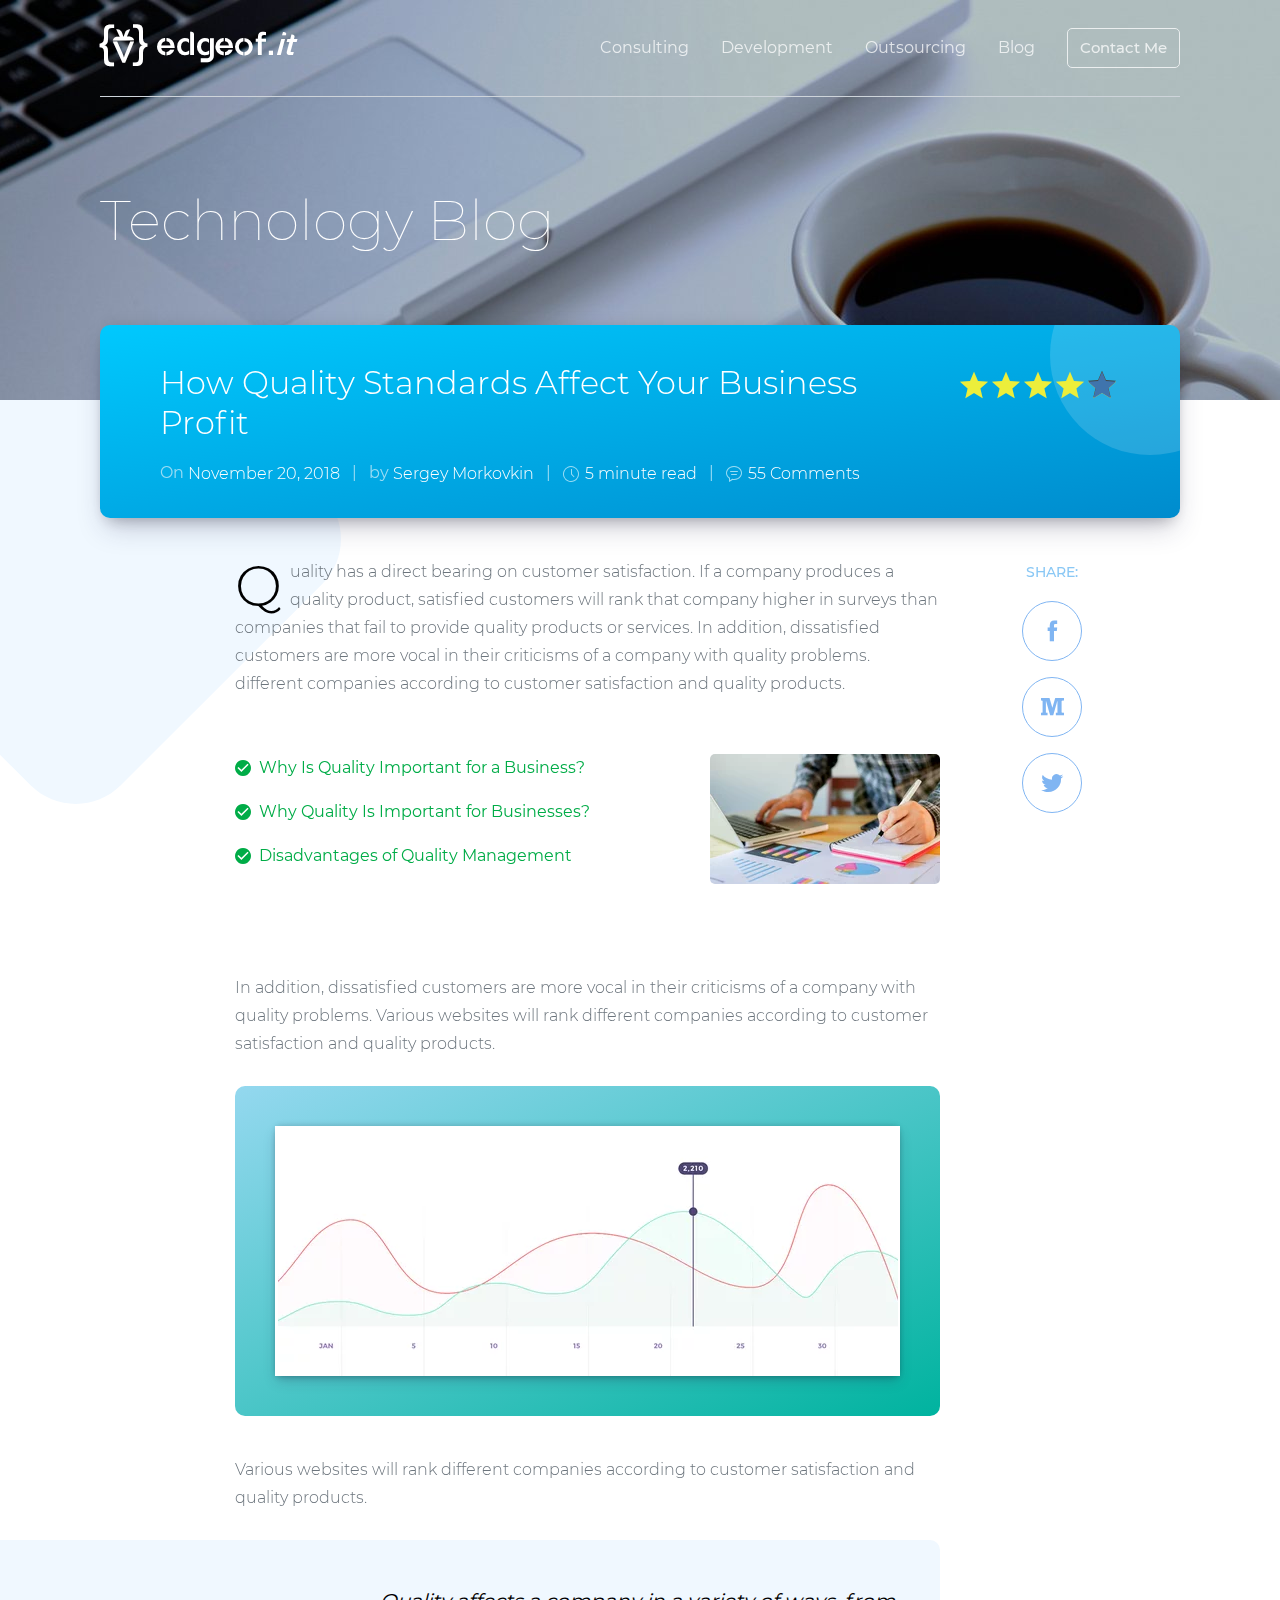
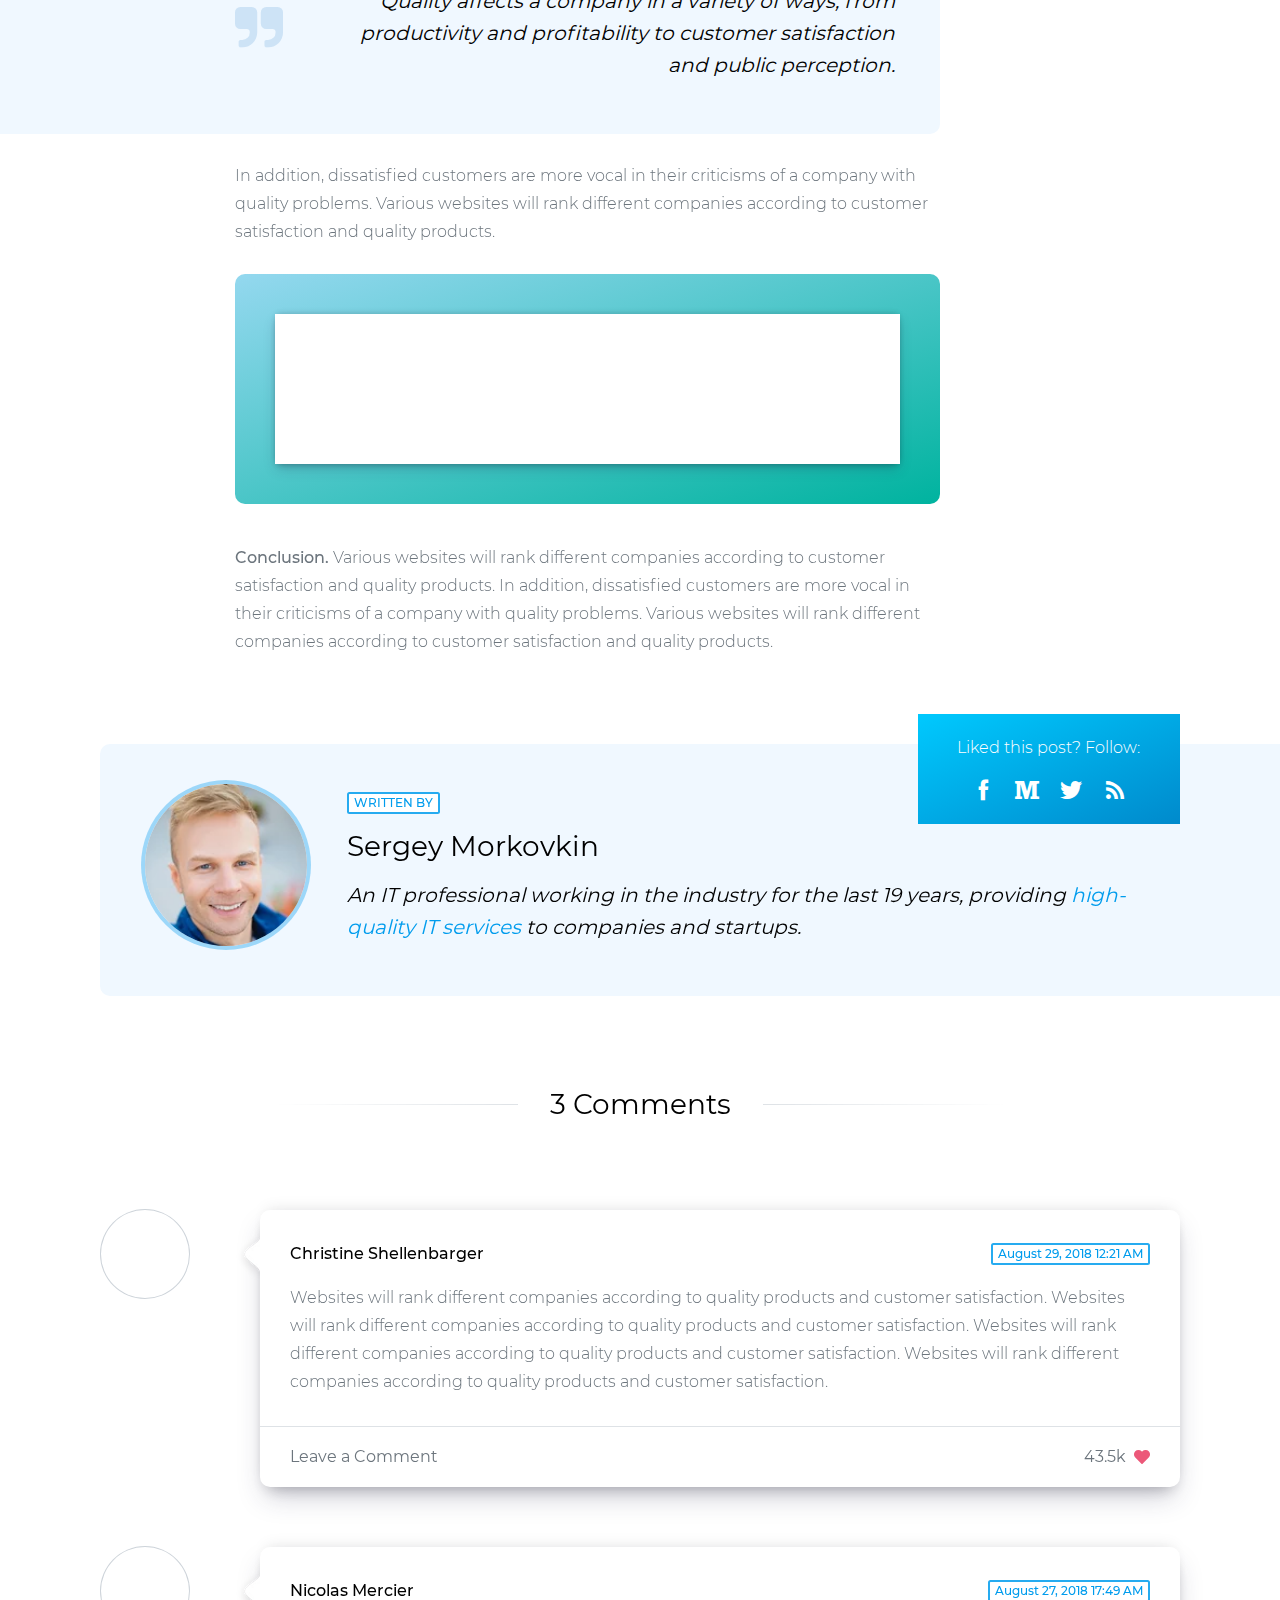
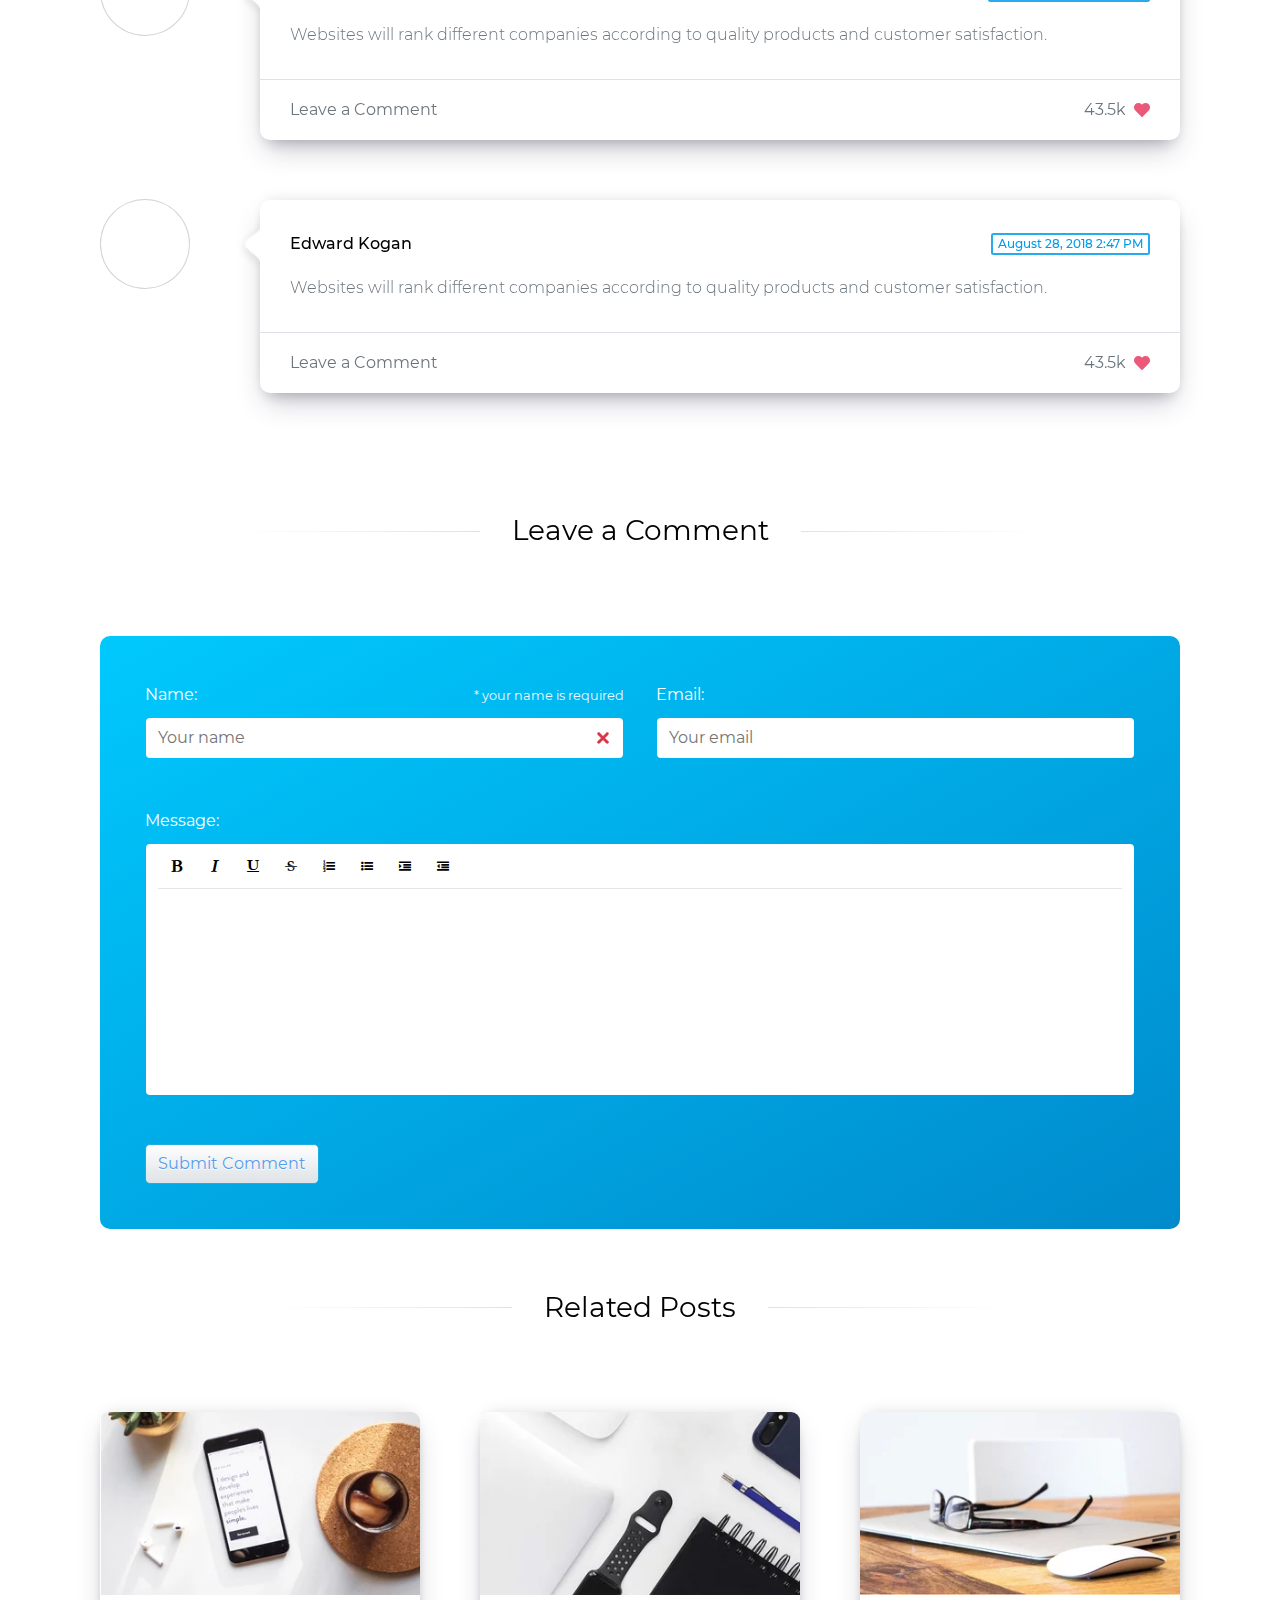
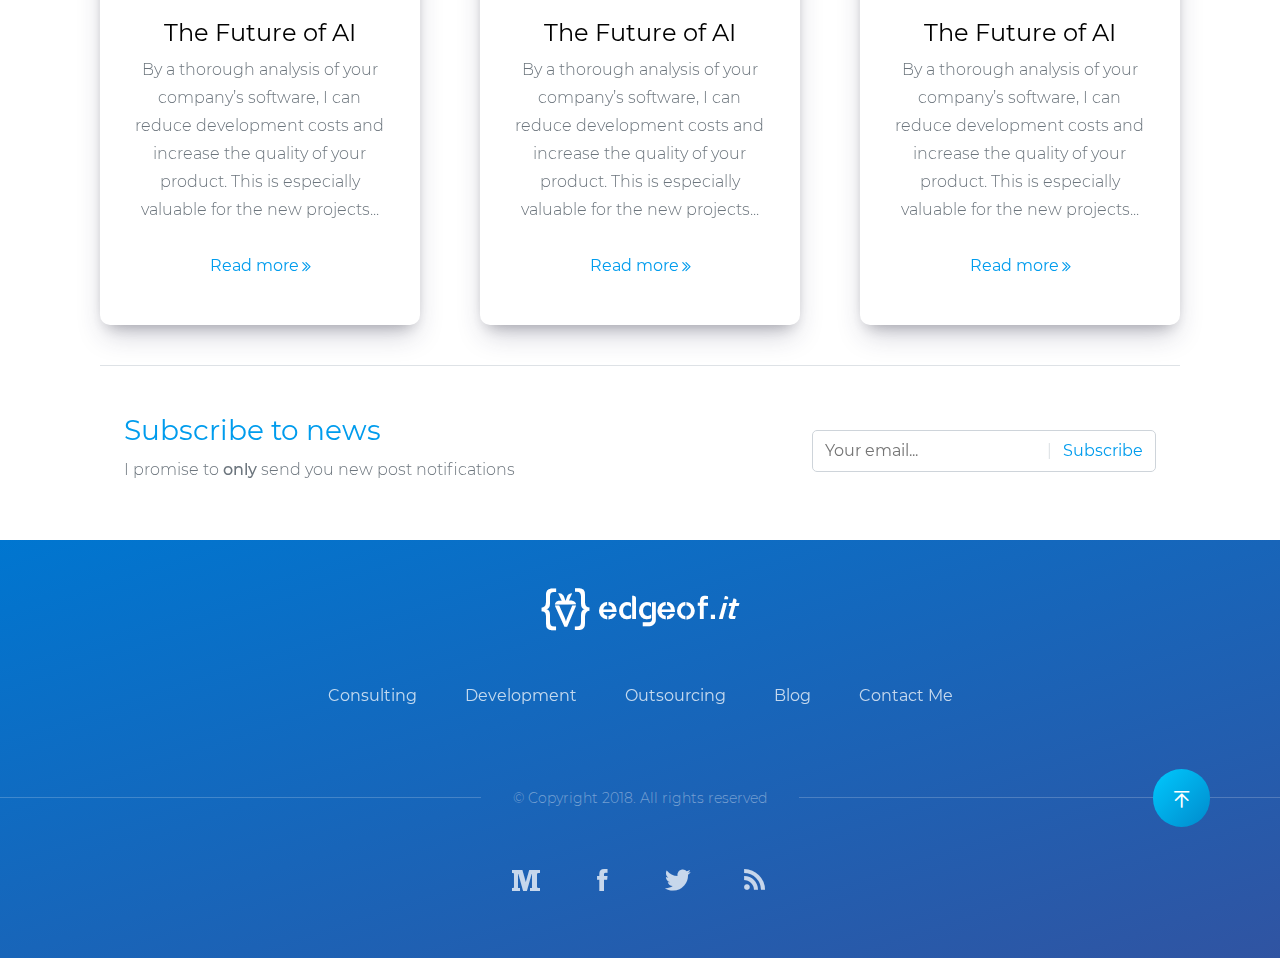
==== commit 1d492660: "Updates" ====
--- a/blog-post.html
+++ b/blog-post.html
@@ -1 +1 @@
-<!doctype html><html lang="en" class="no-js"><head><meta charset="utf-8"><meta http-equiv="X-UA-Compatible" content="IE=edge"><meta name="viewport" content="width=device-width,initial-scale=1,shrink-to-fit=no"><meta name="description" content="An IT blog researching technology in the field of artificial general intelligence, natural language processing and blockchain."><title>Blog</title><style>.warning{display:none;width:100%;height:3rem}.warning>.message{display:none;position:fixed;top:0;left:0;right:0;z-index:1500;background:#fd7e14;color:#fff}.warning>.message{line-height:1.5rem;padding:1rem;text-align:center;border-bottom:1px solid #fff}.warning>.message>a{color:#fff;text-decoration:underline}</style><!-- If JavaScript is disabled, show warning --><noscript><style>.warning,.warning>.no-js{display:block}</style></noscript><!-- If Internet Explorer < 10, show warning --><!--[if IE]><style>.warning, .warning > .no-ie {display: block;}</style><![endif]--><link rel="preload" href="fonts/Icons.woff2" as="font" type="font/woff2" crossorigin><link rel="preload" href="fonts/Montserrat-Light-Normal.woff2" as="font" type="font/woff2" crossorigin><link rel="preload" href="fonts/Montserrat-Medium-Normal.woff2" as="font" type="font/woff2" crossorigin><link rel="preload" href="fonts/Montserrat-Regular-Normal.woff2" as="font" type="font/woff2" crossorigin><link rel="preload" href="fonts/Montserrat-Thin-Normal.woff2" as="font" type="font/woff2" crossorigin><style>@font-face{font-family:Icons;font-style:normal;font-weight:400;font-display:block;src:url(fonts/Icons.woff2) format('woff2'),url(fonts/Icons.woff) format('woff')}@font-face{font-family:Montserrat;font-style:normal;font-weight:300;font-display:swap;src:local('Montserrat Light'),local('Montserrat-Light'),url(fonts/Montserrat-Light-Normal.woff2) format('woff2'),url(fonts/Montserrat-Light-Normal.woff) format('woff')}@font-face{font-family:Montserrat;font-style:normal;font-weight:500;font-display:swap;src:local('Montserrat Medium'),local('Montserrat-Medium'),url(fonts/Montserrat-Medium-Normal.woff2) format('woff2'),url(fonts/Montserrat-Medium-Normal.woff) format('woff')}@font-face{font-family:Montserrat;font-style:normal;font-weight:400;font-display:swap;src:local('Montserrat Regular'),local('Montserrat-Regular'),url(fonts/Montserrat-Regular-Normal.woff2) format('woff2'),url(fonts/Montserrat-Regular-Normal.woff) format('woff')}@font-face{font-family:Montserrat;font-style:normal;font-weight:100;font-display:swap;src:local('Montserrat Thin'),local('Montserrat-Thin'),url(fonts/Montserrat-Thin-Normal.woff2) format('woff2'),url(fonts/Montserrat-Thin-Normal.woff) format('woff')}</style><link rel="shortcut icon" href="favicon/favicon.ico"><link rel="icon" type="image/png" sizes="16x16" href="favicon/favicon-16x16.png"><link rel="icon" type="image/png" sizes="32x32" href="favicon/favicon-32x32.png"><script src="startup.c4b6a24a.js"></script><link rel="stylesheet" href="index.65cf6805.css"></head><body data-plugin=""><div class="warning" aria-hidden="true"><div class="message no-js">Your browser has JavaScript disabled. This will degrade site experience.</div><div class="message no-ie">Your browser is outdated and pares down site experience. Please consider <a href="https://outdatedbrowser.com" target="_blank" rel="noreferrer">upgrading</a>.</div></div><div class="wrapper"><header class="header"><div class="container"><div class="navbar"><a class="edge" href="/" aria-label="Go to homepage"></a><nav class="menu"><a class="item" href="consulting">Consulting</a> <a class="item" href="development">Development</a> <a class="item" href="management">Management</a> <a class="item" href="blog">Blog</a> <a class="item" href="contacts"><span class="btn btn-contact">Contact Me</span></a></nav></div><h1 class="page-title d-inline-block d-md-none">Tech Blog</h1><h1 class="page-title d-none d-md-inline-block">Technology Blog</h1></div></header><main><section class="blog-post-intro" data-plugin="rellax-parallax"><div class="container"><div class="row no-gutters"><div class="side col-12"><div class="card card-intro card-intro-shape"><div class="star-rating star-rating-4"></div><h2 class="title">How Quality Standards Affect Your Business Profit</h2><div class="post-info"><span class="item">On <b>November 20, 2018</b></span> <span class="item">by <a href="#">Sergey Morkovkin</a></span> <span class="item"><i class="icon icon-blog-clock"></i> <b>5 minute read</b></span> <span class="item"><i class="icon icon-blog-comments"></i> <a href="#">55 Comments</a></span></div></div></div></div><div class="row row-indent"><div class="main col-12"><div class="rellax-container hidden acciframe" aria-hidden="true"><div class="rellax shape shape-1" data-rellax-speed="1.00"><picture><img class="lazy w-100 h-100" src="images/pixel.png" data-src="images/sprite-shapes.svg#shape-1" alt=""></picture><noscript><picture><img class="w-100 h-100" src="images/sprite-shapes.svg#shape-1" alt=""></picture></noscript></div></div><div class="share-box hidden acciframe" aria-hidden="true"><p class="bold">share:</p><a class="item" href="#" aria-label="Share on Facebook"><i class="icon icon-social-facebook"></i></a> <a class="item" href="#" aria-label="Share on Medium"><i class="icon icon-social-medium"></i></a> <a class="item" href="#" aria-label="Share on Twitter"><i class="icon icon-social-twitter"></i></a></div><p class="text-first">Quality has a direct bearing on customer satisfaction. If a company produces a quality product, satisfied customers will rank that company higher in surveys than companies that fail to provide quality products or services. In addition, dissatisfied customers are more vocal in their criticisms of a company with quality problems. different companies according to customer satisfaction and quality products.</p><br class="hidden acciframe" aria-hidden="true"><picture><source srcset="images/blog-post-image-1.webp, images/blog-post-image-1@2x.webp 2x" type="image/webp"><source srcset="images/blog-post-image-1.jpg, images/blog-post-image-1@2x.jpg 2x" type="image/jpeg"><img class="image float-right d-none d-md-inline-block hidden acciframe" src="images/blog-post-image-1.jpg" width="230" height="130" srcset="images/blog-post-image-1.jpg, images/blog-post-image-1@2x.jpg 2x" alt=""></picture><ul class="list list-tick-alt"><li><span>Why Is Quality Important for a Business?</span></li><li><span>Why Quality Is Important for Businesses?</span></li><li><span>Disadvantages of Quality Management</span></li></ul><br><br><br><p>In addition, dissatisfied customers are more vocal in their criticisms of a company with quality problems. Various websites will rank different companies according to customer satisfaction and quality products.</p><div class="card card-green"><div class="card-body p-0"><picture><source srcset="images/pixel.png" data-srcset="images/blog-post-image-2.webp 1x, images/blog-post-image-2@2x.webp 2x" type="image/webp"><source srcset="images/pixel.png" data-srcset="images/blog-post-image-2.jpg 1x, images/blog-post-image-2@2x.jpg 2x" type="image/jpeg"><img class="lazy" src="images/pixel.png" width="620" height="250" data-src="images/blog-post-image-2.jpg" data-srcset="images/blog-post-image-2.jpg 1x, images/blog-post-image-2@2x.jpg 2x" alt=""></picture><noscript><picture><source srcset="images/blog-post-image-2.webp, images/blog-post-image-2@2x.webp 2x" type="image/webp"><source srcset="images/blog-post-image-2.jpg, images/blog-post-image-2@2x.jpg 2x" type="image/jpeg"><img class="" src="images/blog-post-image-2.jpg" width="620" height="250" srcset="images/blog-post-image-2.jpg, images/blog-post-image-2@2x.jpg 2x" alt=""></picture></noscript></div><br class="d-none"></div><p>Various websites will rank different companies according to customer satisfaction and quality products.</p><div class="quotation from-left"><blockquote class="h5 quote">Quality affects a company in a variety of ways, from productivity and profitability to customer satisfaction and public perception.</blockquote></div><br><p>In addition, dissatisfied customers are more vocal in their criticisms of a company with quality problems. Various websites will rank different companies according to customer satisfaction and quality products.</p><div class="card card-green"><div class="card-body p-0"><picture><source srcset="images/pixel.png" data-srcset="images/blog-post-image-3.webp 1x, images/blog-post-image-3@2x.webp 2x" type="image/webp"><source srcset="images/pixel.png" data-srcset="images/blog-post-image-3.jpg 1x, images/blog-post-image-3@2x.jpg 2x" type="image/jpeg"><img class="lazy" src="images/pixel.png" width="620" height="150" data-src="images/blog-post-image-3.jpg" data-srcset="images/blog-post-image-3.jpg 1x, images/blog-post-image-3@2x.jpg 2x" alt=""></picture><noscript><picture><source srcset="images/blog-post-image-3.webp, images/blog-post-image-3@2x.webp 2x" type="image/webp"><source srcset="images/blog-post-image-3.jpg, images/blog-post-image-3@2x.jpg 2x" type="image/jpeg"><img class="" src="images/blog-post-image-3.jpg" width="620" height="150" srcset="images/blog-post-image-3.jpg, images/blog-post-image-3@2x.jpg 2x" alt=""></picture></noscript></div><br class="d-none"></div><p><b>Conclusion.</b> Various websites will rank different companies according to customer satisfaction and quality products. In addition, dissatisfied customers are more vocal in their criticisms of a company with quality problems. Various websites will rank different companies according to customer satisfaction and quality products.</p><div class="rellax-container hidden acciframe" aria-hidden="true"><div class="rellax shape shape-2" data-rellax-speed="-1.00"><picture><img class="lazy w-100 h-100" src="images/pixel.png" data-src="images/sprite-shapes.svg#shape-2" alt=""></picture><noscript><picture><img class="w-100 h-100" src="images/sprite-shapes.svg#shape-2" alt=""></picture></noscript></div></div></div></div></div></section><section class="blog-post-author"><div class="container"><div class="row no-gutters"><div class="col-12"><div class="follow-box"><p class="bold">Liked this post? Follow:</p><a class="item" href="#" aria-label="Follow on Facebook"><i class="icon icon-social-facebook"></i></a> <a class="item" href="#" aria-label="Follow on Medium"><i class="icon icon-social-medium"></i></a> <a class="item" href="#" aria-label="Follow on Twitter"><i class="icon icon-social-twitter"></i></a> <a class="item" href="#" aria-label="Follow via RSS"><i class="icon icon-social-rss"></i></a></div><div class="quotation from-right no-quotes"><picture><source srcset="images/author-photo.webp, images/author-photo@2x.webp 2x" type="image/webp"><source srcset="images/author-photo.jpg, images/author-photo@2x.jpg 2x" type="image/jpeg"><img class="photo" src="images/author-photo.jpg" width="150" height="150" srcset="images/author-photo.jpg, images/author-photo@2x.jpg 2x" alt="Author photo"></picture><div class="group"><div class="badge badge-primary badge-bold">WRITTEN BY</div><h3 class="title">Sergey Morkovkin</h3><blockquote class="h5 quote">An IT professional working in the industry for the last 19 years, providing <a href="#">high-quality IT services</a> to companies and startups.</blockquote></div></div></div></div></div></section><section class="blog-post-comment-list" data-plugin="rellax-parallax"><div class="container"><div class="row no-gutters"><div class="col-12"><div class="rellax-container"><div class="rellax shape shape-5" data-rellax-speed="0.75"><picture><img class="lazy w-100 h-100" src="images/pixel.png" data-src="images/sprite-shapes.svg#shape-5" alt=""></picture><noscript><picture><img class="w-100 h-100" src="images/sprite-shapes.svg#shape-5" alt=""></picture></noscript></div></div><h3 class="title line-both text-nowrap">3 Comments</h3><div class="comment-list"><div class="comment card card-arrow card-title-left"><div class="card-body"><div class="card-title"><div class="photo face face-4"></div><b class="title">Christine Shellenbarger</b> <span class="badge badge-bold badge-primary">August 29, 2018 12:21 AM</span></div><p class="words mb-0">Websites will rank different companies according to quality products and customer satisfaction. Websites will rank different companies according to quality products and customer satisfaction. Websites will rank different companies according to quality products and customer satisfaction. Websites will rank different companies according to quality products and customer satisfaction.</p></div><div class="card-footer"><a class="link link-comments" href="#"><span>Leave a Comment</span></a> <a class="link link-likes" href="#"><span>43.5k</span><i class="icon icon-blog-likes-alt"></i></a></div></div><div class="comment card card-arrow card-title-left"><div class="card-body"><div class="card-title"><div class="photo face face-2"></div><b class="title">Nicolas Mercier</b> <span class="badge badge-bold badge-primary">August 27, 2018 17:49 AM</span></div><p class="words mb-0">Websites will rank different companies according to quality products and customer satisfaction.</p></div><div class="card-footer"><a class="link link-comments" href="#"><span>Leave a Comment</span></a> <a class="link link-likes" href="#"><span>43.5k</span><i class="icon icon-blog-likes-alt"></i></a></div></div><div class="comment card card-arrow card-title-left"><div class="card-body"><div class="card-title"><div class="photo face face-7"></div><b class="title">Edward Kogan</b> <span class="badge badge-bold badge-primary">August 28, 2018 2:47 PM</span></div><p class="words mb-0">Websites will rank different companies according to quality products and customer satisfaction.</p></div><div class="card-footer"><a class="link link-comments" href="#"><span>Leave a Comment</span></a> <a class="link link-likes" href="#"><span>43.5k</span><i class="icon icon-blog-likes-alt"></i></a></div></div></div></div></div></div></section><section class="blog-post-comment-form" data-plugin="rellax-parallax"><div class="container"><div class="row no-gutters"><div class="col-12"><div class="rellax-container"><div class="rellax shape shape-2" data-rellax-speed="-1.00"><picture><img class="lazy w-100 h-100" src="images/pixel.png" data-src="images/sprite-shapes.svg#shape-2" alt=""></picture><noscript><picture><img class="w-100 h-100" src="images/sprite-shapes.svg#shape-2" alt=""></picture></noscript></div></div><h3 class="title line-both text-nowrap">Leave a Comment</h3><form class="form form-blue" action="#" method="POST"><div class="form-row"><div class="form-group col-md-6"><label for="name">Name:</label> <input type="text" class="form-control is-invalid" id="name" placeholder="Your name"><div class="error invalid-feedback">* your name is required</div></div><div class="form-group col-md-6"><label for="email">Email:</label> <input type="email" class="form-control" id="email" placeholder="Your email"></div></div><div class="form-group"><label for="message">Message:</label> <textarea class="form-control" id="message" rows="6" placeholder="Your message" data-plugin="pell-editor"></textarea></div><div class="text-center text-md-left"><button class="btn btn-whitish" type="submit">Submit Comment</button></div></form></div></div></div></section><section class="blog-post-related" data-plugin="rellax-parallax"><div class="container"><h3 class="title line-both text-nowrap">Related Posts</h3><div class="post-list row"><div class="col-12 col-lg-4"><div class="post card card-arrow"><a class="link-zoom card-img-top" href="#" title="Read more"><picture><source srcset="images/blog-post-image-4.webp, images/blog-post-image-4@2x.webp 2x" type="image/webp"><source srcset="images/blog-post-image-4.jpg, images/blog-post-image-4@2x.jpg 2x" type="image/jpeg"><img class="img-fluid" src="images/blog-post-image-4.jpg" width="350" height="200" srcset="images/blog-post-image-4.jpg, images/blog-post-image-4@2x.jpg 2x" alt=""></picture></a><div class="card-body"><h4 class="title">The Future of AI</h4><div class="content"><p class="words">By a thorough analysis of your company’s software, I can reduce development costs and increase the quality of your product. This is especially valuable for the new projects...</p><a class="text-more" href="#">Read more</a></div></div></div></div><div class="col-12 col-lg-4"><div class="post card card-arrow"><a class="link-zoom card-img-top" href="#" title="Read more"><picture><source srcset="images/blog-post-image-5.webp, images/blog-post-image-5@2x.webp 2x" type="image/webp"><source srcset="images/blog-post-image-5.jpg, images/blog-post-image-5@2x.jpg 2x" type="image/jpeg"><img class="img-fluid" src="images/blog-post-image-5.jpg" width="350" height="200" srcset="images/blog-post-image-5.jpg, images/blog-post-image-5@2x.jpg 2x" alt=""></picture></a><div class="card-body"><h4 class="title">The Future of AI</h4><div class="content"><p class="words">By a thorough analysis of your company’s software, I can reduce development costs and increase the quality of your product. This is especially valuable for the new projects...</p><a class="text-more" href="#">Read more</a></div></div></div></div><div class="col-12 col-lg-4"><div class="post card card-arrow"><a class="link-zoom card-img-top" href="#" title="Read more"><picture><source srcset="images/blog-post-image-6.webp, images/blog-post-image-6@2x.webp 2x" type="image/webp"><source srcset="images/blog-post-image-6.jpg, images/blog-post-image-6@2x.jpg 2x" type="image/jpeg"><img class="img-fluid" src="images/blog-post-image-6.jpg" width="350" height="200" srcset="images/blog-post-image-6.jpg, images/blog-post-image-6@2x.jpg 2x" alt=""></picture></a><div class="card-body"><h4 class="title">The Future of AI</h4><div class="content"><p class="words">By a thorough analysis of your company’s software, I can reduce development costs and increase the quality of your product. This is especially valuable for the new projects...</p><a class="text-more" href="#">Read more</a></div></div></div></div></div><div class="rellax-container"><div class="rellax shape shape-1" data-rellax-speed="-1.00"><picture><img class="lazy w-100 h-100" src="images/pixel.png" data-src="images/sprite-shapes.svg#shape-1" alt=""></picture><noscript><picture><img class="w-100 h-100" src="images/sprite-shapes.svg#shape-1" alt=""></picture></noscript></div></div></div></section><section class="base-subscription"><div class="container"><div class="wrap row no-gutters"><div class="main col-12 col-lg-7 col-xl-8"><h3 class="title">Subscribe to news</h3><p class="words">I promise to <b>only</b> send you new post notifications</p></div><div class="side col-12 col-lg-5 col-xl-4"><form class="form" action="#" method="POST"><button type="submit" class="btn btn-link">Subscribe</button> <input type="text" class="form-control" placeholder="Your email..." aria-label="Your email..."></form></div><div class="done col-12 d-none"><h3 class="title">I've emailed you the confirmation link. Thank you.</h3><div class="content">Open your <a href="https://mail.google.com/mail/u/0/#inbox" target="_blank" rel="noreferrer">Gmail Inbox</a>.</div></div></div></div></section></main><footer class="footer"><div class="container"><a class="edge" href="/" aria-label="Go to homepage"></a><nav class="menu"><a class="item" href="consulting">Consulting</a> <a class="item" href="development">Development</a> <a class="item" href="management">Management</a> <a class="item" href="blog">Blog</a> <a class="item" href="contacts">Contact Me</a></nav></div><div class="container-fluid"><div class="copy"><span>&copy; Copyright 2018. All rights reserved</span></div></div><div class="container"><a class="back-to-top d-none d-md-block" href="#" aria-label="Back to TOP" data-scroll-ignore="true"><i class="icon icon-page-to-top"></i></a><nav class="social-icons"><a class="icon icon-social-medium" href="#" aria-label="Follow on Medium"></a> <a class="icon icon-social-facebook" href="#" aria-label="Follow on Facebook"></a> <a class="icon icon-social-twitter" href="#" aria-label="Follow on Twitter"></a> <a class="icon icon-social-rss" href="#" aria-label="Follow via RSS"></a></nav></div></footer></div><script src="index.96082e92.js"></script></body></html>+<!doctype html><html lang="en" class="no-js"><head><meta charset="utf-8"><meta http-equiv="X-UA-Compatible" content="IE=edge"><meta name="viewport" content="width=device-width,initial-scale=1,shrink-to-fit=no"><meta name="description" content="An IT blog researching technology in the field of artificial general intelligence, natural language processing and blockchain."><title>Blog</title><style>.warning{display:none;width:100%;height:3rem}.warning>.message{display:none;position:fixed;top:0;left:0;right:0;z-index:1500;background:#fd7e14;color:#fff}.warning>.message{line-height:1.5rem;padding:1rem;text-align:center;border-bottom:1px solid #fff}.warning>.message>a{color:#fff;text-decoration:underline}</style><!-- If JavaScript is disabled, show warning --><noscript><style>.warning,.warning>.no-js{display:block}</style></noscript><!-- If Internet Explorer < 10, show warning --><!--[if IE]><style>.warning, .warning > .no-ie {display: block;}</style><![endif]--><link rel="preload" href="fonts/Icons.woff2" as="font" type="font/woff2" crossorigin><link rel="preload" href="fonts/Montserrat-Light-Normal.woff2" as="font" type="font/woff2" crossorigin><link rel="preload" href="fonts/Montserrat-Medium-Normal.woff2" as="font" type="font/woff2" crossorigin><link rel="preload" href="fonts/Montserrat-Regular-Normal.woff2" as="font" type="font/woff2" crossorigin><link rel="preload" href="fonts/Montserrat-Thin-Normal.woff2" as="font" type="font/woff2" crossorigin><style>@font-face{font-family:Icons;font-style:normal;font-weight:400;font-display:block;src:url(fonts/Icons.woff2) format('woff2'),url(fonts/Icons.woff) format('woff')}@font-face{font-family:Montserrat;font-style:normal;font-weight:300;font-display:swap;src:local('Montserrat Light'),local('Montserrat-Light'),url(fonts/Montserrat-Light-Normal.woff2) format('woff2'),url(fonts/Montserrat-Light-Normal.woff) format('woff')}@font-face{font-family:Montserrat;font-style:normal;font-weight:500;font-display:swap;src:local('Montserrat Medium'),local('Montserrat-Medium'),url(fonts/Montserrat-Medium-Normal.woff2) format('woff2'),url(fonts/Montserrat-Medium-Normal.woff) format('woff')}@font-face{font-family:Montserrat;font-style:normal;font-weight:400;font-display:swap;src:local('Montserrat Regular'),local('Montserrat-Regular'),url(fonts/Montserrat-Regular-Normal.woff2) format('woff2'),url(fonts/Montserrat-Regular-Normal.woff) format('woff')}@font-face{font-family:Montserrat;font-style:normal;font-weight:100;font-display:swap;src:local('Montserrat Thin'),local('Montserrat-Thin'),url(fonts/Montserrat-Thin-Normal.woff2) format('woff2'),url(fonts/Montserrat-Thin-Normal.woff) format('woff')}</style><link rel="shortcut icon" href="favicon/favicon.ico"><link rel="icon" type="image/png" sizes="16x16" href="favicon/favicon-16x16.png"><link rel="icon" type="image/png" sizes="32x32" href="favicon/favicon-32x32.png"><script src="startup.c4b6a24a.js"></script><link rel="stylesheet" href="index.e0d91393.css"></head><body data-plugin=""><div class="warning" aria-hidden="true"><div class="message no-js">Your browser has JavaScript disabled. This will degrade site experience.</div><div class="message no-ie">Your browser is outdated and pares down site experience. Please consider <a href="https://outdatedbrowser.com" target="_blank" rel="noreferrer">upgrading</a>.</div></div><div class="wrapper"><header class="header"><div class="container"><div class="navbar"><a class="edge" href="/" aria-label="Go to homepage"></a><nav class="menu"><a class="item" href="consulting">Consulting</a> <a class="item" href="development">Development</a> <a class="item" href="outsourcing">Outsourcing</a> <a class="item" href="blog">Blog</a> <a class="item" href="contacts"><span class="btn btn-contact">Contact Me</span></a></nav></div><h1 class="page-title d-inline-block d-md-none">Tech Blog</h1><h1 class="page-title d-none d-md-inline-block">Technology Blog</h1></div></header><main><section class="blog-post-intro" data-plugin="rellax-parallax"><div class="container"><div class="row no-gutters"><div class="side col-12"><div class="card card-intro card-intro-shape"><div class="star-rating star-rating-4"></div><h2 class="title">How Quality Standards Affect Your Business Profit</h2><div class="post-info"><span class="item">On <b>November 20, 2018</b></span> <span class="item">by <a href="#">Sergey Morkovkin</a></span> <span class="item"><i class="icon icon-blog-clock"></i> <b>5 minute read</b></span> <span class="item"><i class="icon icon-blog-comments"></i> <a href="#">55 Comments</a></span></div></div></div></div><div class="row row-indent"><div class="main col-12"><div class="rellax-container hidden acciframe" aria-hidden="true"><div class="rellax shape shape-1" data-rellax-speed="1.00"><picture><img class="lazy w-100 h-100" src="images/pixel.png" data-src="images/sprite-shapes.svg#shape-1" alt=""></picture><noscript><picture><img class="w-100 h-100" src="images/sprite-shapes.svg#shape-1" alt=""></picture></noscript></div></div><div class="share-box hidden acciframe" aria-hidden="true"><p class="bold">share:</p><a class="item" href="#" aria-label="Share on Facebook"><i class="icon icon-social-facebook"></i></a> <a class="item" href="#" aria-label="Share on Medium"><i class="icon icon-social-medium"></i></a> <a class="item" href="#" aria-label="Share on Twitter"><i class="icon icon-social-twitter"></i></a></div><p class="text-first">Quality has a direct bearing on customer satisfaction. If a company produces a quality product, satisfied customers will rank that company higher in surveys than companies that fail to provide quality products or services. In addition, dissatisfied customers are more vocal in their criticisms of a company with quality problems. different companies according to customer satisfaction and quality products.</p><br class="hidden acciframe" aria-hidden="true"><picture><source srcset="images/blog-post-image-1.webp, images/blog-post-image-1@2x.webp 2x" type="image/webp"><source srcset="images/blog-post-image-1.jpg, images/blog-post-image-1@2x.jpg 2x" type="image/jpeg"><img class="image float-right d-none d-md-inline-block hidden acciframe" src="images/blog-post-image-1.jpg" width="230" height="130" srcset="images/blog-post-image-1.jpg, images/blog-post-image-1@2x.jpg 2x" alt=""></picture><ul class="list list-tick-alt"><li><span>Why Is Quality Important for a Business?</span></li><li><span>Why Quality Is Important for Businesses?</span></li><li><span>Disadvantages of Quality Management</span></li></ul><br><br><br><p>In addition, dissatisfied customers are more vocal in their criticisms of a company with quality problems. Various websites will rank different companies according to customer satisfaction and quality products.</p><div class="card card-green"><div class="card-body p-0"><picture><source srcset="images/pixel.png" data-srcset="images/blog-post-image-2.webp 1x, images/blog-post-image-2@2x.webp 2x" type="image/webp"><source srcset="images/pixel.png" data-srcset="images/blog-post-image-2.jpg 1x, images/blog-post-image-2@2x.jpg 2x" type="image/jpeg"><img class="lazy" src="images/pixel.png" width="620" height="250" data-src="images/blog-post-image-2.jpg" data-srcset="images/blog-post-image-2.jpg 1x, images/blog-post-image-2@2x.jpg 2x" alt=""></picture><noscript><picture><source srcset="images/blog-post-image-2.webp, images/blog-post-image-2@2x.webp 2x" type="image/webp"><source srcset="images/blog-post-image-2.jpg, images/blog-post-image-2@2x.jpg 2x" type="image/jpeg"><img class="" src="images/blog-post-image-2.jpg" width="620" height="250" srcset="images/blog-post-image-2.jpg, images/blog-post-image-2@2x.jpg 2x" alt=""></picture></noscript></div><br class="d-none"></div><p>Various websites will rank different companies according to customer satisfaction and quality products.</p><div class="quotation from-left"><blockquote class="h5 quote">Quality affects a company in a variety of ways, from productivity and profitability to customer satisfaction and public perception.</blockquote></div><br><p>In addition, dissatisfied customers are more vocal in their criticisms of a company with quality problems. Various websites will rank different companies according to customer satisfaction and quality products.</p><div class="card card-green"><div class="card-body p-0"><picture><source srcset="images/pixel.png" data-srcset="images/blog-post-image-3.webp 1x, images/blog-post-image-3@2x.webp 2x" type="image/webp"><source srcset="images/pixel.png" data-srcset="images/blog-post-image-3.jpg 1x, images/blog-post-image-3@2x.jpg 2x" type="image/jpeg"><img class="lazy" src="images/pixel.png" width="620" height="150" data-src="images/blog-post-image-3.jpg" data-srcset="images/blog-post-image-3.jpg 1x, images/blog-post-image-3@2x.jpg 2x" alt=""></picture><noscript><picture><source srcset="images/blog-post-image-3.webp, images/blog-post-image-3@2x.webp 2x" type="image/webp"><source srcset="images/blog-post-image-3.jpg, images/blog-post-image-3@2x.jpg 2x" type="image/jpeg"><img class="" src="images/blog-post-image-3.jpg" width="620" height="150" srcset="images/blog-post-image-3.jpg, images/blog-post-image-3@2x.jpg 2x" alt=""></picture></noscript></div><br class="d-none"></div><p><b>Conclusion.</b> Various websites will rank different companies according to customer satisfaction and quality products. In addition, dissatisfied customers are more vocal in their criticisms of a company with quality problems. Various websites will rank different companies according to customer satisfaction and quality products.</p><div class="rellax-container hidden acciframe" aria-hidden="true"><div class="rellax shape shape-2" data-rellax-speed="-1.00"><picture><img class="lazy w-100 h-100" src="images/pixel.png" data-src="images/sprite-shapes.svg#shape-2" alt=""></picture><noscript><picture><img class="w-100 h-100" src="images/sprite-shapes.svg#shape-2" alt=""></picture></noscript></div></div></div></div></div></section><section class="blog-post-author"><div class="container"><div class="row no-gutters"><div class="col-12"><div class="follow-box"><p class="bold">Liked this post? Follow:</p><a class="item" href="#" aria-label="Follow on Facebook"><i class="icon icon-social-facebook"></i></a> <a class="item" href="#" aria-label="Follow on Medium"><i class="icon icon-social-medium"></i></a> <a class="item" href="#" aria-label="Follow on Twitter"><i class="icon icon-social-twitter"></i></a> <a class="item" href="#" aria-label="Follow via RSS"><i class="icon icon-social-rss"></i></a></div><div class="quotation from-right no-quotes"><picture><source srcset="images/author-photo.webp, images/author-photo@2x.webp 2x" type="image/webp"><source srcset="images/author-photo.jpg, images/author-photo@2x.jpg 2x" type="image/jpeg"><img class="photo" src="images/author-photo.jpg" width="150" height="150" srcset="images/author-photo.jpg, images/author-photo@2x.jpg 2x" alt="Author photo"></picture><div class="group"><div class="badge badge-primary badge-bold">WRITTEN BY</div><h3 class="title">Sergey Morkovkin</h3><blockquote class="h5 quote">An IT professional working in the industry for the last 19 years, providing <a href="#">high-quality IT services</a> to companies and startups.</blockquote></div></div></div></div></div></section><section class="blog-post-comment-list" data-plugin="rellax-parallax"><div class="container"><div class="row no-gutters"><div class="col-12"><div class="rellax-container"><div class="rellax shape shape-5" data-rellax-speed="0.75"><picture><img class="lazy w-100 h-100" src="images/pixel.png" data-src="images/sprite-shapes.svg#shape-5" alt=""></picture><noscript><picture><img class="w-100 h-100" src="images/sprite-shapes.svg#shape-5" alt=""></picture></noscript></div></div><h3 class="title line-both text-nowrap">3 Comments</h3><div class="comment-list"><div class="comment card card-arrow card-title-left"><div class="card-body"><div class="card-title"><div class="lazy-bg photo face face-4"></div><b class="title">Christine Shellenbarger</b> <span class="badge badge-bold badge-primary">August 29, 2018 12:21 AM</span></div><p class="words mb-0">Websites will rank different companies according to quality products and customer satisfaction. Websites will rank different companies according to quality products and customer satisfaction. Websites will rank different companies according to quality products and customer satisfaction. Websites will rank different companies according to quality products and customer satisfaction.</p></div><div class="card-footer"><a class="link link-comments" href="#"><span>Leave a Comment</span></a> <a class="link link-likes" href="#"><span>43.5k</span><i class="icon icon-blog-likes-alt"></i></a></div></div><div class="comment card card-arrow card-title-left"><div class="card-body"><div class="card-title"><div class="lazy-bg photo face face-2"></div><b class="title">Nicolas Mercier</b> <span class="badge badge-bold badge-primary">August 27, 2018 17:49 AM</span></div><p class="words mb-0">Websites will rank different companies according to quality products and customer satisfaction.</p></div><div class="card-footer"><a class="link link-comments" href="#"><span>Leave a Comment</span></a> <a class="link link-likes" href="#"><span>43.5k</span><i class="icon icon-blog-likes-alt"></i></a></div></div><div class="comment card card-arrow card-title-left"><div class="card-body"><div class="card-title"><div class="lazy-bg photo face face-7"></div><b class="title">Edward Kogan</b> <span class="badge badge-bold badge-primary">August 28, 2018 2:47 PM</span></div><p class="words mb-0">Websites will rank different companies according to quality products and customer satisfaction.</p></div><div class="card-footer"><a class="link link-comments" href="#"><span>Leave a Comment</span></a> <a class="link link-likes" href="#"><span>43.5k</span><i class="icon icon-blog-likes-alt"></i></a></div></div></div></div></div></div></section><section class="blog-post-comment-form" data-plugin="rellax-parallax"><div class="container"><div class="row no-gutters"><div class="col-12"><div class="rellax-container"><div class="rellax shape shape-2" data-rellax-speed="-1.00"><picture><img class="lazy w-100 h-100" src="images/pixel.png" data-src="images/sprite-shapes.svg#shape-2" alt=""></picture><noscript><picture><img class="w-100 h-100" src="images/sprite-shapes.svg#shape-2" alt=""></picture></noscript></div></div><h3 class="title line-both text-nowrap">Leave a Comment</h3><form class="form form-blue" action="#" method="POST"><div class="form-row"><div class="form-group col-md-6"><label for="name">Name:</label> <input type="text" class="form-control is-invalid" id="name" placeholder="Your name"><div class="error invalid-feedback">* your name is required</div></div><div class="form-group col-md-6"><label for="email">Email:</label> <input type="email" class="form-control" id="email" placeholder="Your email"></div></div><div class="form-group"><label for="message">Message:</label> <textarea class="form-control" id="message" rows="6" placeholder="Your message" data-plugin="pell-editor"></textarea></div><div class="text-center text-md-left"><button class="btn btn-whitish" type="submit">Submit Comment</button></div></form></div></div></div></section><section class="blog-post-related" data-plugin="rellax-parallax"><div class="container"><h3 class="title line-both text-nowrap">Related Posts</h3><div class="post-list row"><div class="col-12 col-lg-4"><div class="post card card-arrow"><a class="link-zoom card-img-top" href="#" title="Read more"><picture><source srcset="images/blog-post-image-4.webp, images/blog-post-image-4@2x.webp 2x" type="image/webp"><source srcset="images/blog-post-image-4.jpg, images/blog-post-image-4@2x.jpg 2x" type="image/jpeg"><img class="img-fluid" src="images/blog-post-image-4.jpg" width="350" height="200" srcset="images/blog-post-image-4.jpg, images/blog-post-image-4@2x.jpg 2x" alt=""></picture></a><div class="card-body"><h4 class="title">The Future of AI</h4><div class="content"><p class="words">By a thorough analysis of your company’s software, I can reduce development costs and increase the quality of your product. This is especially valuable for the new projects...</p><a class="text-more" href="#">Read more</a></div></div></div></div><div class="col-12 col-lg-4"><div class="post card card-arrow"><a class="link-zoom card-img-top" href="#" title="Read more"><picture><source srcset="images/blog-post-image-5.webp, images/blog-post-image-5@2x.webp 2x" type="image/webp"><source srcset="images/blog-post-image-5.jpg, images/blog-post-image-5@2x.jpg 2x" type="image/jpeg"><img class="img-fluid" src="images/blog-post-image-5.jpg" width="350" height="200" srcset="images/blog-post-image-5.jpg, images/blog-post-image-5@2x.jpg 2x" alt=""></picture></a><div class="card-body"><h4 class="title">The Future of AI</h4><div class="content"><p class="words">By a thorough analysis of your company’s software, I can reduce development costs and increase the quality of your product. This is especially valuable for the new projects...</p><a class="text-more" href="#">Read more</a></div></div></div></div><div class="col-12 col-lg-4"><div class="post card card-arrow"><a class="link-zoom card-img-top" href="#" title="Read more"><picture><source srcset="images/blog-post-image-6.webp, images/blog-post-image-6@2x.webp 2x" type="image/webp"><source srcset="images/blog-post-image-6.jpg, images/blog-post-image-6@2x.jpg 2x" type="image/jpeg"><img class="img-fluid" src="images/blog-post-image-6.jpg" width="350" height="200" srcset="images/blog-post-image-6.jpg, images/blog-post-image-6@2x.jpg 2x" alt=""></picture></a><div class="card-body"><h4 class="title">The Future of AI</h4><div class="content"><p class="words">By a thorough analysis of your company’s software, I can reduce development costs and increase the quality of your product. This is especially valuable for the new projects...</p><a class="text-more" href="#">Read more</a></div></div></div></div></div><div class="rellax-container"><div class="rellax shape shape-1" data-rellax-speed="-1.00"><picture><img class="lazy w-100 h-100" src="images/pixel.png" data-src="images/sprite-shapes.svg#shape-1" alt=""></picture><noscript><picture><img class="w-100 h-100" src="images/sprite-shapes.svg#shape-1" alt=""></picture></noscript></div></div></div></section><section class="base-subscription"><div class="container"><div class="wrap row no-gutters"><div class="main col-12 col-lg-7 col-xl-8"><h3 class="title">Subscribe to news</h3><p class="words">I promise to <b>only</b> send you new post notifications</p></div><div class="side col-12 col-lg-5 col-xl-4"><form class="form" action="#" method="POST"><button type="submit" class="btn btn-link">Subscribe</button> <input type="text" class="form-control" placeholder="Your email..." aria-label="Your email..."></form></div><div class="done col-12 d-none"><h3 class="title">I've emailed you the confirmation link. Thank you.</h3><div class="content">Open your <a href="https://mail.google.com/mail/u/0/#inbox" target="_blank" rel="noreferrer">Gmail Inbox</a>.</div></div></div></div></section></main><footer class="footer"><div class="container"><a class="edge" href="/" aria-label="Go to homepage"></a><nav class="menu"><a class="item" href="consulting">Consulting</a> <a class="item" href="development">Development</a> <a class="item" href="outsourcing">Outsourcing</a> <a class="item" href="blog">Blog</a> <a class="item" href="contacts">Contact Me</a></nav></div><div class="container-fluid"><div class="copy"><span>&copy; Copyright 2018. All rights reserved</span></div></div><div class="container"><a class="back-to-top d-none d-md-block" href="#" aria-label="Back to TOP" data-scroll-ignore="true"><i class="icon icon-page-to-top"></i></a><nav class="social-icons"><a class="icon icon-social-medium" href="#" aria-label="Follow on Medium"></a> <a class="icon icon-social-facebook" href="#" aria-label="Follow on Facebook"></a> <a class="icon icon-social-twitter" href="#" aria-label="Follow on Twitter"></a> <a class="icon icon-social-rss" href="#" aria-label="Follow via RSS"></a></nav></div></footer></div><script src="index.68d5e51d.js"></script></body></html>--- a/index.e0d91393.css
+++ b/index.e0d91393.css
@@ -0,0 +1,2 @@
+@charset "UTF-8";@media print{*,:after,:before{text-shadow:none!important;box-shadow:none!important}a:not(.btn){text-decoration:underline}blockquote{border:1px solid #adb5bd;page-break-inside:avoid}thead{display:table-header-group}img,tr{page-break-inside:avoid}h2,h3,p{orphans:3;widows:3}h2,h3{page-break-after:avoid}@page{size:a3}.container,body{min-width:992px!important}.navbar{display:none}.badge{border:1px solid #000}.table{border-collapse:collapse!important}.table td,.table th{background-color:#fff!important}}*,:after,:before{box-sizing:border-box}html{font-family:sans-serif;line-height:1.15;-webkit-text-size-adjust:100%;-webkit-tap-highlight-color:rgba(0,0,0,0)}article,aside,footer,header,main,nav,section{display:block}body{margin:0;font-family:Montserrat,Helvetica Neue,Helvetica,Arial,sans-serif;font-size:1rem;font-weight:400;line-height:1.75;color:#6c757d;text-align:left;background-color:#fff}hr{box-sizing:content-box;height:0;overflow:visible}h1,h2,h3,h4{margin-bottom:.5rem}dl,h1,h2,h3,h4,ol,p,ul{margin-top:0}dl,ol,ul{margin-bottom:1rem}dt{font-weight:500}dd{margin-bottom:.5rem;margin-left:0}blockquote{margin:0 0 1rem}b{font-weight:bolder}a{color:#009ced;text-decoration:none;background-color:transparent}a:hover{color:#006aa1;text-decoration:underline}a:not([href]):not([tabindex]),a:not([href]):not([tabindex]):focus,a:not([href]):not([tabindex]):hover{color:inherit;text-decoration:none}a:not([href]):not([tabindex]):focus{outline:0}img{vertical-align:middle;border-style:none}table{border-collapse:collapse}th{text-align:inherit}label{display:inline-block;margin-bottom:.5rem}button{border-radius:0}button:focus{outline:1px dotted;outline:5px auto -webkit-focus-ring-color}button,input,textarea{margin:0;font-family:inherit;font-size:inherit;line-height:inherit}button,input{overflow:visible}button{text-transform:none}[type=button],[type=submit],button{-webkit-appearance:button}[type=button]:not(:disabled),[type=submit]:not(:disabled),button:not(:disabled){cursor:pointer}[type=button]::-moz-focus-inner,[type=submit]::-moz-focus-inner,button::-moz-focus-inner{padding:0;border-style:none}textarea{overflow:auto;resize:vertical}::-webkit-file-upload-button{font:inherit;-webkit-appearance:button}.h3,.h5,.h6,h1,h2,h3,h4{margin-bottom:.5rem;font-weight:500;line-height:1.2}h1{font-size:2.5rem}h2{font-size:2rem}.h3,h3{font-size:1.75rem}h4{font-size:1.5rem}.h5{font-size:1.25rem}.h6{font-size:1rem}hr{margin-top:1rem;margin-bottom:1rem;border:0;border-top:1px solid rgba(0,0,0,.1)}small{font-size:80%;font-weight:400}ol,ul{padding-left:0;list-style:none}.blockquote{margin-bottom:1rem;font-size:1.25rem}.blockquote-footer{display:block;font-size:80%;color:#6c757d}.blockquote-footer:before{content:"\2014\00A0"}.img-fluid{max-width:100%;height:auto}.container{width:100%;padding-right:30px;padding-left:30px;margin-right:auto;margin-left:auto}@media (min-width:576px){.container{max-width:540px}}@media (min-width:768px){.container{max-width:720px}}@media (min-width:992px){.container{max-width:960px}}@media (min-width:1200px){.container{max-width:1140px}}.container-fluid{width:100%;padding-right:30px;padding-left:30px;margin-right:auto;margin-left:auto}.row{display:-ms-flexbox;display:flex;-ms-flex-wrap:wrap;flex-wrap:wrap;margin-right:-30px;margin-left:-30px}.no-gutters{margin-right:0;margin-left:0}.no-gutters>[class*=col-]{padding-right:0;padding-left:0}.col-12,.col-lg-4,.col-lg-5,.col-lg-6,.col-lg-7,.col-lg-8,.col-md-4,.col-md-5,.col-md-6,.col-md-7,.col-md-8,.col-xl-4,.col-xl-6,.col-xl-8{position:relative;width:100%;padding-right:30px;padding-left:30px}.col-12{-ms-flex:0 0 100%;flex:0 0 100%;max-width:100%}.order-first{-ms-flex-order:-1;order:-1}.order-last{-ms-flex-order:13;order:13}.order-1{-ms-flex-order:1;order:1}.order-2{-ms-flex-order:2;order:2}.order-3{-ms-flex-order:3;order:3}@media (min-width:768px){.col-md-4{-ms-flex:0 0 33.33333%;flex:0 0 33.33333%;max-width:33.33333%}.col-md-5{-ms-flex:0 0 41.66667%;flex:0 0 41.66667%;max-width:41.66667%}.col-md-6{-ms-flex:0 0 50%;flex:0 0 50%;max-width:50%}.col-md-7{-ms-flex:0 0 58.33333%;flex:0 0 58.33333%;max-width:58.33333%}.col-md-8{-ms-flex:0 0 66.66667%;flex:0 0 66.66667%;max-width:66.66667%}}@media (min-width:992px){.col-lg-4{-ms-flex:0 0 33.33333%;flex:0 0 33.33333%;max-width:33.33333%}.col-lg-5{-ms-flex:0 0 41.66667%;flex:0 0 41.66667%;max-width:41.66667%}.col-lg-6{-ms-flex:0 0 50%;flex:0 0 50%;max-width:50%}.col-lg-7{-ms-flex:0 0 58.33333%;flex:0 0 58.33333%;max-width:58.33333%}.col-lg-8{-ms-flex:0 0 66.66667%;flex:0 0 66.66667%;max-width:66.66667%}.order-lg-first{-ms-flex-order:-1;order:-1}.order-lg-last{-ms-flex-order:13;order:13}}@media (min-width:1200px){.col-xl-4{-ms-flex:0 0 33.33333%;flex:0 0 33.33333%;max-width:33.33333%}.col-xl-6{-ms-flex:0 0 50%;flex:0 0 50%;max-width:50%}.col-xl-8{-ms-flex:0 0 66.66667%;flex:0 0 66.66667%;max-width:66.66667%}}.table{width:100%;margin-bottom:1rem;color:#6c757d}.table td,.table th{padding:.75rem;vertical-align:top;border-top:1px solid #dee2e6}.table thead th{vertical-align:bottom;border-bottom:2px solid #dee2e6}.table-borderless td,.table-borderless th,.table-borderless thead th{border:0}.table-striped tbody tr:nth-of-type(odd){background-color:#f0f8ff}.table-hover tbody tr:hover{color:#fff;background-color:#009ced}.form-control{display:block;width:100%;height:calc(1.75em + .75rem + 2px);padding:.375rem .75rem;font-size:1rem;font-weight:400;line-height:1.75;color:#495057;background-color:#fff;background-clip:padding-box;border:1px solid #ced4da;border-radius:.3125rem;transition:border-color .15s ease-in-out,box-shadow .15s ease-in-out}@media (prefers-reduced-motion:reduce){.form-control{transition:none}}.form-control::-ms-expand{background-color:transparent;border:0}.form-control:focus{color:#495057;background-color:#fff;border-color:#6ecdff;outline:0;box-shadow:0 0 0 .2rem rgba(0,156,237,.25)}.form-control:disabled{background-color:#e9ecef;opacity:1}.form-control-plaintext{display:block;width:100%;padding-top:.375rem;padding-bottom:.375rem;margin-bottom:0;line-height:1.75;color:#6c757d;background-color:transparent;border:solid transparent;border-width:1px 0}.form-control-plaintext.form-control-lg,.form-control-plaintext.form-control-sm{padding-right:0;padding-left:0}textarea.form-control{height:auto}.form-group{margin-bottom:1rem}.form-text{display:block;margin-top:.25rem}.form-row{display:-ms-flexbox;display:flex;-ms-flex-wrap:wrap;flex-wrap:wrap;margin-right:-1rem;margin-left:-1rem}.form-row>[class*=col-]{padding-right:1rem;padding-left:1rem}.valid-feedback{display:none;width:100%;margin-top:.25rem;font-size:80%;color:#28a745}.valid-tooltip{position:absolute;top:100%;z-index:5;display:none;max-width:100%;padding:.25rem .5rem;margin-top:.1rem;font-size:.875rem;line-height:1.75;color:#fff;background-color:rgba(40,167,69,.9);border-radius:.3125rem}.form-control.is-valid,.was-validated .form-control:valid{border-color:#28a745;padding-right:calc(1.75em + .75rem);background-image:url("data:image/svg+xml;charset=utf-8,%3Csvg xmlns='http://www.w3.org/2000/svg' viewBox='0 0 8 8'%3E%3Cpath fill='%2328a745' d='M2.3 6.73L.6 4.53c-.4-1.04.46-1.4 1.1-.8l1.1 1.4 3.4-3.8c.6-.63 1.6-.27 1.2.7l-4 4.6c-.43.5-.8.4-1.1.1z'/%3E%3C/svg%3E");background-repeat:no-repeat;background-position:100% calc(.4375em + .1875rem);background-size:calc(.875em + .375rem) calc(.875em + .375rem)}.form-control.is-valid:focus,.was-validated .form-control:valid:focus{border-color:#28a745;box-shadow:0 0 0 .2rem rgba(40,167,69,.25)}.form-control.is-valid~.valid-feedback,.form-control.is-valid~.valid-tooltip,.was-validated .form-control:valid~.valid-feedback,.was-validated .form-control:valid~.valid-tooltip{display:block}.was-validated textarea.form-control:valid,textarea.form-control.is-valid{padding-right:calc(1.75em + .75rem);background-position:top calc(.4375em + .1875rem) right calc(.4375em + .1875rem)}.custom-select.is-valid,.was-validated .custom-select:valid{border-color:#28a745;padding-right:calc((3em + 2.25rem)/4 + 1.75rem);background:url("data:image/svg+xml;charset=utf-8,%3Csvg xmlns='http://www.w3.org/2000/svg' viewBox='0 0 4 5'%3E%3Cpath fill='%23343a40' d='M2 0L0 2h4zm0 5L0 3h4z'/%3E%3C/svg%3E") no-repeat right .75rem center/8px 10px,url("data:image/svg+xml;charset=utf-8,%3Csvg xmlns='http://www.w3.org/2000/svg' viewBox='0 0 8 8'%3E%3Cpath fill='%2328a745' d='M2.3 6.73L.6 4.53c-.4-1.04.46-1.4 1.1-.8l1.1 1.4 3.4-3.8c.6-.63 1.6-.27 1.2.7l-4 4.6c-.43.5-.8.4-1.1.1z'/%3E%3C/svg%3E") #fff no-repeat center right 1.75rem/calc(.875em + .375rem) calc(.875em + .375rem)}.custom-select.is-valid:focus,.was-validated .custom-select:valid:focus{border-color:#28a745;box-shadow:0 0 0 .2rem rgba(40,167,69,.25)}.custom-select.is-valid~.valid-feedback,.custom-select.is-valid~.valid-tooltip,.form-control-file.is-valid~.valid-feedback,.form-control-file.is-valid~.valid-tooltip,.was-validated .custom-select:valid~.valid-feedback,.was-validated .custom-select:valid~.valid-tooltip,.was-validated .form-control-file:valid~.valid-feedback,.was-validated .form-control-file:valid~.valid-tooltip{display:block}.form-check-input.is-valid~.form-check-label,.was-validated .form-check-input:valid~.form-check-label{color:#28a745}.form-check-input.is-valid~.valid-feedback,.form-check-input.is-valid~.valid-tooltip,.was-validated .form-check-input:valid~.valid-feedback,.was-validated .form-check-input:valid~.valid-tooltip{display:block}.custom-control-input.is-valid~.custom-control-label,.was-validated .custom-control-input:valid~.custom-control-label{color:#28a745}.custom-control-input.is-valid~.custom-control-label:before,.was-validated .custom-control-input:valid~.custom-control-label:before{border-color:#28a745}.custom-control-input.is-valid~.valid-feedback,.custom-control-input.is-valid~.valid-tooltip,.was-validated .custom-control-input:valid~.valid-feedback,.was-validated .custom-control-input:valid~.valid-tooltip{display:block}.custom-control-input.is-valid:checked~.custom-control-label:before,.was-validated .custom-control-input:valid:checked~.custom-control-label:before{border-color:#34ce57;background-color:#34ce57}.custom-control-input.is-valid:focus~.custom-control-label:before,.was-validated .custom-control-input:valid:focus~.custom-control-label:before{box-shadow:0 0 0 .2rem rgba(40,167,69,.25)}.custom-control-input.is-valid:focus:not(:checked)~.custom-control-label:before,.custom-file-input.is-valid~.custom-file-label,.was-validated .custom-control-input:valid:focus:not(:checked)~.custom-control-label:before,.was-validated .custom-file-input:valid~.custom-file-label{border-color:#28a745}.custom-file-input.is-valid~.valid-feedback,.custom-file-input.is-valid~.valid-tooltip,.was-validated .custom-file-input:valid~.valid-feedback,.was-validated .custom-file-input:valid~.valid-tooltip{display:block}.custom-file-input.is-valid:focus~.custom-file-label,.was-validated .custom-file-input:valid:focus~.custom-file-label{border-color:#28a745;box-shadow:0 0 0 .2rem rgba(40,167,69,.25)}.invalid-feedback{display:none;width:100%;margin-top:.25rem;font-size:80%;color:#dc3545}.invalid-tooltip{position:absolute;top:100%;z-index:5;display:none;max-width:100%;padding:.25rem .5rem;margin-top:.1rem;font-size:.875rem;line-height:1.75;color:#fff;background-color:rgba(220,53,69,.9);border-radius:.3125rem}.form-control.is-invalid,.was-validated .form-control:invalid{border-color:#dc3545;padding-right:calc(1.75em + .75rem);background-image:url("data:image/svg+xml;charset=utf-8,%3Csvg xmlns='http://www.w3.org/2000/svg' fill='%23dc3545' viewBox='-2 -2 7 7'%3E%3Cpath stroke='%23dc3545' d='M0 0l3 3m0-3L0 3'/%3E%3Ccircle r='.5'/%3E%3Ccircle cx='3' r='.5'/%3E%3Ccircle cy='3' r='.5'/%3E%3Ccircle cx='3' cy='3' r='.5'/%3E%3C/svg%3E");background-repeat:no-repeat;background-position:100% calc(.4375em + .1875rem);background-size:calc(.875em + .375rem) calc(.875em + .375rem)}.form-control.is-invalid:focus,.was-validated .form-control:invalid:focus{border-color:#dc3545;box-shadow:0 0 0 .2rem rgba(220,53,69,.25)}.form-control.is-invalid~.invalid-feedback,.form-control.is-invalid~.invalid-tooltip,.was-validated .form-control:invalid~.invalid-feedback,.was-validated .form-control:invalid~.invalid-tooltip{display:block}.was-validated textarea.form-control:invalid,textarea.form-control.is-invalid{padding-right:calc(1.75em + .75rem);background-position:top calc(.4375em + .1875rem) right calc(.4375em + .1875rem)}.custom-select.is-invalid,.was-validated .custom-select:invalid{border-color:#dc3545;padding-right:calc((3em + 2.25rem)/4 + 1.75rem);background:url("data:image/svg+xml;charset=utf-8,%3Csvg xmlns='http://www.w3.org/2000/svg' viewBox='0 0 4 5'%3E%3Cpath fill='%23343a40' d='M2 0L0 2h4zm0 5L0 3h4z'/%3E%3C/svg%3E") no-repeat right .75rem center/8px 10px,url("data:image/svg+xml;charset=utf-8,%3Csvg xmlns='http://www.w3.org/2000/svg' fill='%23dc3545' viewBox='-2 -2 7 7'%3E%3Cpath stroke='%23dc3545' d='M0 0l3 3m0-3L0 3'/%3E%3Ccircle r='.5'/%3E%3Ccircle cx='3' r='.5'/%3E%3Ccircle cy='3' r='.5'/%3E%3Ccircle cx='3' cy='3' r='.5'/%3E%3C/svg%3E") #fff no-repeat center right 1.75rem/calc(.875em + .375rem) calc(.875em + .375rem)}.custom-select.is-invalid:focus,.was-validated .custom-select:invalid:focus{border-color:#dc3545;box-shadow:0 0 0 .2rem rgba(220,53,69,.25)}.custom-select.is-invalid~.invalid-feedback,.custom-select.is-invalid~.invalid-tooltip,.form-control-file.is-invalid~.invalid-feedback,.form-control-file.is-invalid~.invalid-tooltip,.was-validated .custom-select:invalid~.invalid-feedback,.was-validated .custom-select:invalid~.invalid-tooltip,.was-validated .form-control-file:invalid~.invalid-feedback,.was-validated .form-control-file:invalid~.invalid-tooltip{display:block}.form-check-input.is-invalid~.form-check-label,.was-validated .form-check-input:invalid~.form-check-label{color:#dc3545}.form-check-input.is-invalid~.invalid-feedback,.form-check-input.is-invalid~.invalid-tooltip,.was-validated .form-check-input:invalid~.invalid-feedback,.was-validated .form-check-input:invalid~.invalid-tooltip{display:block}.custom-control-input.is-invalid~.custom-control-label,.was-validated .custom-control-input:invalid~.custom-control-label{color:#dc3545}.custom-control-input.is-invalid~.custom-control-label:before,.was-validated .custom-control-input:invalid~.custom-control-label:before{border-color:#dc3545}.custom-control-input.is-invalid~.invalid-feedback,.custom-control-input.is-invalid~.invalid-tooltip,.was-validated .custom-control-input:invalid~.invalid-feedback,.was-validated .custom-control-input:invalid~.invalid-tooltip{display:block}.custom-control-input.is-invalid:checked~.custom-control-label:before,.was-validated .custom-control-input:invalid:checked~.custom-control-label:before{border-color:#e4606d;background-color:#e4606d}.custom-control-input.is-invalid:focus~.custom-control-label:before,.was-validated .custom-control-input:invalid:focus~.custom-control-label:before{box-shadow:0 0 0 .2rem rgba(220,53,69,.25)}.custom-control-input.is-invalid:focus:not(:checked)~.custom-control-label:before,.custom-file-input.is-invalid~.custom-file-label,.was-validated .custom-control-input:invalid:focus:not(:checked)~.custom-control-label:before,.was-validated .custom-file-input:invalid~.custom-file-label{border-color:#dc3545}.custom-file-input.is-invalid~.invalid-feedback,.custom-file-input.is-invalid~.invalid-tooltip,.was-validated .custom-file-input:invalid~.invalid-feedback,.was-validated .custom-file-input:invalid~.invalid-tooltip{display:block}.custom-file-input.is-invalid:focus~.custom-file-label,.was-validated .custom-file-input:invalid:focus~.custom-file-label{border-color:#dc3545;box-shadow:0 0 0 .2rem rgba(220,53,69,.25)}@media (min-width:576px){.form-inline .form-control-plaintext{display:inline-block}}.btn{display:inline-block;font-weight:400;color:#6c757d;text-align:center;vertical-align:middle;-webkit-user-select:none;-moz-user-select:none;-ms-user-select:none;user-select:none;background-color:transparent;border:1px solid transparent;padding:.375rem .75rem;font-size:1rem;line-height:1.75;border-radius:.3125rem;transition:color .15s ease-in-out,background-color .15s ease-in-out,border-color .15s ease-in-out,box-shadow .15s ease-in-out}@media (prefers-reduced-motion:reduce){.btn{transition:none}}.btn:hover{color:#6c757d;text-decoration:none}.btn.focus,.btn:focus{outline:0;box-shadow:0 0 0 .2rem rgba(0,156,237,.25)}.btn:disabled{opacity:.65}.btn-primary{color:#fff;background-color:#009ced;border-color:#009ced}.btn-primary:hover{color:#fff;background-color:#0083c7;border-color:#007aba}.btn-primary.focus,.btn-primary:focus{box-shadow:0 0 0 .2rem rgba(38,171,240,.5)}.btn-primary:disabled{color:#fff;background-color:#009ced;border-color:#009ced}.btn-primary:not(:disabled):not(.disabled):active{color:#fff;background-color:#007aba;border-color:#0072ad}.btn-primary:not(:disabled):not(.disabled):active:focus{box-shadow:0 0 0 .2rem rgba(38,171,240,.5)}.btn-secondary.focus{box-shadow:0 0 0 .2rem rgba(38,184,99,.5)}.btn-success.focus{box-shadow:0 0 0 .2rem rgba(72,180,97,.5)}.btn-info.focus{box-shadow:0 0 0 .2rem rgba(58,176,195,.5)}.btn-warning.focus{box-shadow:0 0 0 .2rem rgba(222,170,12,.5)}.btn-danger.focus{box-shadow:0 0 0 .2rem rgba(225,83,97,.5)}.btn-light.focus{box-shadow:0 0 0 .2rem rgba(209,216,223,.5)}.btn-dark.focus{box-shadow:0 0 0 .2rem rgba(130,138,145,.5)}.btn-outline-primary.focus{box-shadow:0 0 0 .2rem rgba(0,156,237,.5)}.btn-outline-secondary.focus{box-shadow:0 0 0 .2rem rgba(0,172,71,.5)}.btn-outline-success.focus{box-shadow:0 0 0 .2rem rgba(40,167,69,.5)}.btn-outline-info.focus{box-shadow:0 0 0 .2rem rgba(23,162,184,.5)}.btn-outline-warning.focus{box-shadow:0 0 0 .2rem rgba(255,193,7,.5)}.btn-outline-danger.focus{box-shadow:0 0 0 .2rem rgba(220,53,69,.5)}.btn-outline-light.focus{box-shadow:0 0 0 .2rem rgba(240,248,255,.5)}.btn-outline-dark.focus{box-shadow:0 0 0 .2rem rgba(108,117,125,.5)}.btn-link{font-weight:400;color:#009ced;text-decoration:none}.btn-link:hover{color:#006aa1;text-decoration:underline}.btn-link.focus,.btn-link:focus{text-decoration:underline;box-shadow:none}.btn-link:disabled{color:#6c757d;pointer-events:none}.btn-lg{padding:.75rem 1rem;font-size:1.25rem;line-height:1.5;border-radius:.625rem}.btn-sm{padding:.25rem .5rem;font-size:.875rem;line-height:1.5;border-radius:.125rem}.navbar{position:relative;-ms-flex-wrap:wrap;flex-wrap:wrap;-ms-flex-pack:justify;justify-content:space-between;padding:.5rem 1rem}.navbar-text{display:inline-block;padding-top:.5rem;padding-bottom:.5rem}.navbar-toggler-icon{display:inline-block;width:1.5em;height:1.5em;vertical-align:middle;content:"";background:no-repeat 50%;background-size:100% 100%}.navbar-light .navbar-toggler-icon{background-image:url("data:image/svg+xml;charset=utf-8,%3Csvg viewBox='0 0 30 30' xmlns='http://www.w3.org/2000/svg'%3E%3Cpath stroke='rgba(0, 0, 0, 0.5)' stroke-width='2' stroke-linecap='round' stroke-miterlimit='10' d='M4 7h22M4 15h22M4 23h22'/%3E%3C/svg%3E")}.navbar-light .navbar-text{color:rgba(0,0,0,.5)}.navbar-light .navbar-text a,.navbar-light .navbar-text a:focus,.navbar-light .navbar-text a:hover{color:rgba(0,0,0,.9)}.navbar-dark .navbar-toggler-icon{background-image:url("data:image/svg+xml;charset=utf-8,%3Csvg viewBox='0 0 30 30' xmlns='http://www.w3.org/2000/svg'%3E%3Cpath stroke='rgba(255, 255, 255, 0.5)' stroke-width='2' stroke-linecap='round' stroke-miterlimit='10' d='M4 7h22M4 15h22M4 23h22'/%3E%3C/svg%3E")}.navbar-dark .navbar-text{color:hsla(0,0%,100%,.5)}.navbar-dark .navbar-text a,.navbar-dark .navbar-text a:focus,.navbar-dark .navbar-text a:hover{color:#fff}.card{position:relative;display:-ms-flexbox;display:flex;-ms-flex-direction:column;flex-direction:column;min-width:0;word-wrap:break-word;background-color:#fff;background-clip:border-box;border:1px solid #dee2e6}.card>hr{margin-right:0;margin-left:0}.card>.list-group:first-child .list-group-item:first-child{border-top-left-radius:.625rem;border-top-right-radius:.625rem}.card>.list-group:last-child .list-group-item:last-child{border-bottom-right-radius:.625rem;border-bottom-left-radius:.625rem}.card-body{-ms-flex:1 1 auto;flex:1 1 auto;padding:1.875rem}.card-title{margin-bottom:2.8125rem}.card-subtitle{margin-top:-1.40625rem}.card-subtitle,.card-text:last-child{margin-bottom:0}.card-link:hover,.link:hover{text-decoration:none}.card-link+.card-link,.card-link+.link,.link+.card-link,.link+.link{margin-left:1.875rem}.card-header{padding:2.8125rem 1.875rem;margin-bottom:0;background-color:rgba(0,0,0,.03);border-bottom:1px solid #dee2e6}.card-header:first-child{border-radius:calc(.625rem - 1px) calc(.625rem - 1px) 0 0}.card-header+.list-group .list-group-item:first-child{border-top:0}.card-footer{padding:2.8125rem 1.875rem;background-color:rgba(0,0,0,.03);border-top:1px solid #dee2e6}.card-footer:last-child{border-radius:0 0 calc(.625rem - 1px) calc(.625rem - 1px)}.card-header-tabs{margin-bottom:-2.8125rem;border-bottom:0}.card-header-pills,.card-header-tabs{margin-right:-.9375rem;margin-left:-.9375rem}.card-img-overlay{position:absolute;top:0;right:0;bottom:0;left:0;padding:1.25rem}.card-img{width:100%;border-radius:calc(.625rem - 1px)}.card-img-top{width:100%;border-top-left-radius:calc(.625rem - 1px);border-top-right-radius:calc(.625rem - 1px)}.card-img-bottom{width:100%;border-bottom-right-radius:calc(.625rem - 1px);border-bottom-left-radius:calc(.625rem - 1px)}.card-deck{display:-ms-flexbox;display:flex;-ms-flex-direction:column;flex-direction:column}.card-deck .card{margin-bottom:30px}@media (min-width:576px){.card-deck{-ms-flex-flow:row wrap;flex-flow:row wrap;margin-right:-30px;margin-left:-30px}.card-deck .card{display:-ms-flexbox;display:flex;-ms-flex:1 0;flex:1 0;-ms-flex-direction:column;flex-direction:column;margin-right:30px;margin-bottom:0;margin-left:30px}}.card-group{display:-ms-flexbox;display:flex;-ms-flex-direction:column;flex-direction:column}.card-group>.card{margin-bottom:30px}@media (min-width:576px){.card-group{-ms-flex-flow:row wrap;flex-flow:row wrap}.card-group>.card{-ms-flex:1 0;flex:1 0;margin-bottom:0}.card-group>.card+.card{margin-left:0;border-left:0}.card-group>.card:not(:last-child){border-top-right-radius:0;border-bottom-right-radius:0}.card-group>.card:not(:last-child) .card-header,.card-group>.card:not(:last-child) .card-img-top{border-top-right-radius:0}.card-group>.card:not(:last-child) .card-footer,.card-group>.card:not(:last-child) .card-img-bottom{border-bottom-right-radius:0}.card-group>.card:not(:first-child){border-top-left-radius:0;border-bottom-left-radius:0}.card-group>.card:not(:first-child) .card-header,.card-group>.card:not(:first-child) .card-img-top{border-top-left-radius:0}.card-group>.card:not(:first-child) .card-footer,.card-group>.card:not(:first-child) .card-img-bottom{border-bottom-left-radius:0}}.card-columns .card{margin-bottom:2.8125rem}@media (min-width:576px){.card-columns{-webkit-column-count:3;-moz-column-count:3;column-count:3;-webkit-column-gap:1.25rem;-moz-column-gap:1.25rem;column-gap:1.25rem;orphans:1;widows:1}.card-columns .card{display:inline-block;width:100%}}.accordion>.card{overflow:hidden}.accordion>.card:not(:first-of-type) .card-header:first-child{border-radius:0}.accordion>.card:not(:first-of-type):not(:last-of-type){border-bottom:0;border-radius:0}.accordion>.card:first-of-type{border-bottom:0;border-bottom-right-radius:0;border-bottom-left-radius:0}.accordion>.card:last-of-type{border-top-left-radius:0;border-top-right-radius:0}.accordion>.card .card-header{margin-bottom:-1px}.pagination{display:-ms-flexbox;display:flex;padding-left:0;list-style:none;border-radius:.3125rem}.page-link{position:relative;display:block;padding:.5rem .75rem;margin-left:-1px;line-height:1.25;color:#009ced;background-color:#fff;border:1px solid #dee2e6}.page-link:hover{z-index:2;color:#006aa1;text-decoration:none;background-color:#e9ecef;border-color:#dee2e6}.page-link:focus{z-index:2;outline:0;box-shadow:0 0 0 .2rem rgba(0,156,237,.25)}.page-item:first-child .page-link{margin-left:0;border-top-left-radius:.3125rem;border-bottom-left-radius:.3125rem}.page-item:last-child .page-link{border-top-right-radius:.3125rem;border-bottom-right-radius:.3125rem}.page-item.active .page-link{z-index:1;color:#fff;background-color:#009ced;border-color:#009ced}.badge{display:inline-block;padding:.25em .4em;font-size:75%;font-weight:500;line-height:1;text-align:center;white-space:nowrap;vertical-align:baseline;border-radius:.15625rem;transition:color .15s ease-in-out,background-color .15s ease-in-out,border-color .15s ease-in-out,box-shadow .15s ease-in-out}@media (prefers-reduced-motion:reduce){.badge{transition:none}}.badge-primary{color:#fff;background-color:#009ced}a.badge-primary.focus{outline:0;box-shadow:0 0 0 .2rem rgba(0,156,237,.5)}.badge-secondary{color:#fff;background-color:#00ac47}a.badge-secondary.focus{outline:0;box-shadow:0 0 0 .2rem rgba(0,172,71,.5)}a.badge-success.focus{outline:0;box-shadow:0 0 0 .2rem rgba(40,167,69,.5)}a.badge-info.focus{outline:0;box-shadow:0 0 0 .2rem rgba(23,162,184,.5)}a.badge-warning.focus{outline:0;box-shadow:0 0 0 .2rem rgba(255,193,7,.5)}a.badge-danger.focus{outline:0;box-shadow:0 0 0 .2rem rgba(220,53,69,.5)}a.badge-light.focus{outline:0;box-shadow:0 0 0 .2rem rgba(240,248,255,.5)}a.badge-dark.focus{outline:0;box-shadow:0 0 0 .2rem rgba(108,117,125,.5)}.close{float:right;font-size:1.5rem;font-weight:500;line-height:1;color:#000;text-shadow:0 1px 0 #fff;opacity:.5}.close:hover{color:#000;text-decoration:none}.close:not(:disabled):not(.disabled):focus,.close:not(:disabled):not(.disabled):hover{opacity:.75}button.close{padding:0;background-color:transparent;border:0;-webkit-appearance:none;-moz-appearance:none;appearance:none}.modal-open{overflow:hidden}.modal-open .modal{overflow-x:hidden;overflow-y:auto}.modal{position:fixed;top:0;left:0;z-index:1050;display:none;overflow:hidden;outline:0}.modal-dialog{position:relative;width:auto;margin:.5rem;pointer-events:none}.modal.fade .modal-dialog{transition:-webkit-transform .3s ease-out;transition:transform .3s ease-out;transition:transform .3s ease-out,-webkit-transform .3s ease-out;-webkit-transform:translate(0,-50px);transform:translate(0,-50px)}@media (prefers-reduced-motion:reduce){.modal.fade .modal-dialog{transition:none}}.modal.show .modal-dialog{-webkit-transform:none;transform:none}.modal-dialog-scrollable{display:-ms-flexbox;display:flex;max-height:calc(100% - 1rem)}.modal-dialog-scrollable .modal-content{max-height:calc(100vh - 1rem);overflow:hidden}.modal-dialog-scrollable .modal-footer,.modal-dialog-scrollable .modal-header{-ms-flex-negative:0;flex-shrink:0}.modal-dialog-scrollable .modal-body{overflow-y:auto}.modal-dialog-centered{display:-ms-flexbox;display:flex;-ms-flex-align:center;align-items:center;min-height:calc(100% - 1rem)}.modal-dialog-centered:before{display:block;height:calc(100vh - 1rem);content:""}.modal-dialog-centered.modal-dialog-scrollable{-ms-flex-direction:column;flex-direction:column;-ms-flex-pack:center;justify-content:center;height:100%}.modal-dialog-centered.modal-dialog-scrollable .modal-content{max-height:none}.modal-dialog-centered.modal-dialog-scrollable:before{content:none}.modal-content{position:relative;display:-ms-flexbox;display:flex;-ms-flex-direction:column;flex-direction:column;pointer-events:auto;background-color:#fff;background-clip:padding-box;border:1px solid rgba(0,0,0,.2);border-radius:.625rem;outline:0}.modal-backdrop{position:fixed;top:0;left:0;z-index:1040;width:100vw;height:100vh;background-color:#000}.modal-backdrop.fade{opacity:0}.modal-backdrop.show{opacity:.5}.modal-header{display:-ms-flexbox;display:flex;-ms-flex-align:start;align-items:flex-start;-ms-flex-pack:justify;justify-content:space-between;padding:1rem;border-top-left-radius:.625rem;border-top-right-radius:.625rem}.modal-header .close{padding:1rem;margin:-1rem -1rem -1rem auto}.modal-title{margin-bottom:0;line-height:1.75}.modal-body{position:relative;-ms-flex:1 1 auto;flex:1 1 auto;padding:1rem}.modal-footer{display:-ms-flexbox;display:flex;-ms-flex-align:center;align-items:center;-ms-flex-pack:end;justify-content:flex-end;padding:1rem}.modal-footer>:not(:first-child){margin-left:.25rem}.modal-footer>:not(:last-child){margin-right:.25rem}.modal-scrollbar-measure{position:absolute;top:-9999px;width:50px;height:50px;overflow:scroll}@media (min-width:576px){.modal-dialog{max-width:500px;margin:1.75rem auto}.modal-dialog-scrollable{max-height:calc(100% - 3.5rem)}.modal-dialog-scrollable .modal-content{max-height:calc(100vh - 3.5rem)}.modal-dialog-centered{min-height:calc(100% - 3.5rem)}.modal-dialog-centered:before{height:calc(100vh - 3.5rem)}.modal-sm{max-width:300px}}@media (min-width:992px){.modal-lg,.modal-xl{max-width:800px}}@media (min-width:1200px){.modal-xl{max-width:1140px}}.carousel{position:relative}.carousel.pointer-event{-ms-touch-action:pan-y;touch-action:pan-y}.carousel-inner{position:relative;width:100%;overflow:hidden}.carousel-inner:after{display:block;clear:both;content:""}.carousel-item{position:relative;display:none;float:left;width:100%;margin-right:-100%;-webkit-backface-visibility:hidden;backface-visibility:hidden;transition:-webkit-transform .6s ease-in-out;transition:transform .6s ease-in-out;transition:transform .6s ease-in-out,-webkit-transform .6s ease-in-out}@media (prefers-reduced-motion:reduce){.carousel-item{transition:none}}.carousel-item-next,.carousel-item-prev,.carousel-item.active{display:block}.active.carousel-item-right,.carousel-item-next:not(.carousel-item-left){-webkit-transform:translateX(100%);transform:translateX(100%)}.active.carousel-item-left,.carousel-item-prev:not(.carousel-item-right){-webkit-transform:translateX(-100%);transform:translateX(-100%)}.carousel-fade .carousel-item{transition-property:opacity;-webkit-transform:none;transform:none}.carousel-fade .carousel-item-next.carousel-item-left,.carousel-fade .carousel-item-prev.carousel-item-right,.carousel-fade .carousel-item.active{z-index:1}.carousel-fade .active.carousel-item-left,.carousel-fade .active.carousel-item-right{z-index:0;transition:opacity 0s .6s}@media (prefers-reduced-motion:reduce){.carousel-fade .active.carousel-item-left,.carousel-fade .active.carousel-item-right{transition:none}}.carousel-control-next,.carousel-control-prev{position:absolute;top:0;bottom:0;z-index:1;display:-ms-flexbox;display:flex;-ms-flex-align:center;align-items:center;-ms-flex-pack:center;justify-content:center;width:15%;color:#fff;text-align:center;opacity:.5;transition:opacity .15s ease}@media (prefers-reduced-motion:reduce){.carousel-control-next,.carousel-control-prev{transition:none}}.carousel-control-next:focus,.carousel-control-next:hover,.carousel-control-prev:focus,.carousel-control-prev:hover{color:#fff;text-decoration:none;outline:0;opacity:.9}.carousel-control-prev{left:0}.carousel-control-next{right:0}.carousel-control-next-icon,.carousel-control-prev-icon{display:inline-block;width:20px;height:20px;background:no-repeat 50%/100% 100%}.carousel-control-prev-icon{background-image:url("data:image/svg+xml;charset=utf-8,%3Csvg xmlns='http://www.w3.org/2000/svg' fill='%23fff' viewBox='0 0 8 8'%3E%3Cpath d='M5.25 0l-4 4 4 4 1.5-1.5L4.25 4l2.5-2.5L5.25 0z'/%3E%3C/svg%3E")}.carousel-control-next-icon{background-image:url("data:image/svg+xml;charset=utf-8,%3Csvg xmlns='http://www.w3.org/2000/svg' fill='%23fff' viewBox='0 0 8 8'%3E%3Cpath d='M2.75 0l-1.5 1.5L3.75 4l-2.5 2.5L2.75 8l4-4-4-4z'/%3E%3C/svg%3E")}.carousel-indicators{position:absolute;right:0;bottom:0;left:0;z-index:15;display:-ms-flexbox;display:flex;-ms-flex-pack:center;justify-content:center;padding-left:0;margin-right:15%;margin-left:15%;list-style:none}.carousel-indicators li{box-sizing:content-box;-ms-flex:0 1 auto;flex:0 1 auto;width:30px;height:3px;margin-right:3px;margin-left:3px;text-indent:-999px;cursor:pointer;background-color:#fff;background-clip:padding-box;border-top:10px solid transparent;border-bottom:10px solid transparent;opacity:.5;transition:opacity .6s ease}@media (prefers-reduced-motion:reduce){.carousel-indicators li{transition:none}}.carousel-indicators .active{opacity:1}.carousel-caption{position:absolute;right:15%;bottom:20px;left:15%;z-index:10;padding-top:20px;padding-bottom:20px;color:#fff;text-align:center}.align-text-bottom{vertical-align:text-bottom!important}.align-text-top{vertical-align:text-top!important}.bg-light{background-color:#f0f8ff!important}.d-none{display:none!important}.d-inline{display:inline!important}.d-inline-block{display:inline-block!important}.d-block{display:block!important}.d-flex{display:-ms-flexbox!important;display:flex!important}@media (min-width:576px){.d-sm-inline{display:inline!important}}@media (min-width:768px){.d-md-none{display:none!important}.d-md-inline{display:inline!important}.d-md-inline-block{display:inline-block!important}.d-md-block{display:block!important}.d-md-flex{display:-ms-flexbox!important;display:flex!important}}@media (min-width:992px){.d-lg-none{display:none!important}.d-lg-inline{display:inline!important}.d-lg-block{display:block!important}}@media (min-width:1200px){.d-xl-inline{display:inline!important}.d-xl-inline-block{display:inline-block!important}}.float-right{float:right!important}.position-sticky{position:-webkit-sticky!important;position:sticky!important}@supports ((position:-webkit-sticky) or (position:sticky)){.sticky-top{position:-webkit-sticky;position:sticky;top:0;z-index:1020}}.sr-only{position:absolute;width:1px;height:1px;padding:0;overflow:hidden;clip:rect(0,0,0,0);white-space:nowrap;border:0}.sr-only-focusable:active,.sr-only-focusable:focus{position:static;width:auto;height:auto;overflow:visible;clip:auto;white-space:normal}.w-100{width:100%!important}.h-100{height:100%!important}.mb-0{margin-bottom:0!important}.mt-1{margin-top:.25rem!important}.mb-1{margin-bottom:.25rem!important}.mt-2{margin-top:.5rem!important}.mt-3{margin-top:1rem!important}.mx-3{margin-right:1rem!important}.mb-3{margin-bottom:1rem!important}.mx-3{margin-left:1rem!important}.mt-4{margin-top:1.5rem!important}.mb-4{margin-bottom:1.5rem!important}.mt-5,.my-5{margin-top:3rem!important}.mb-5,.my-5{margin-bottom:3rem!important}.p-0{padding:0!important}.mt-n4{margin-top:-1.5rem!important}.mx-n5{margin-right:-3rem!important;margin-left:-3rem!important}@media (min-width:576px){.mr-sm-n5{margin-right:-3rem!important}}@media (min-width:768px){.mt-md-n3{margin-top:-1rem!important}}@media (min-width:992px){.mt-lg-0{margin-top:0!important}}.text-monospace{font-family:SFMono-Regular,Menlo,Monaco,Consolas,Liberation Mono,Courier New,monospace!important}.text-justify{text-align:justify!important}.text-wrap{white-space:normal!important}.text-nowrap{white-space:nowrap!important}.text-truncate{overflow:hidden;text-overflow:ellipsis;white-space:nowrap}.text-left{text-align:left!important}.text-right{text-align:right!important}.text-center{text-align:center!important}@media (min-width:576px){.text-sm-left{text-align:left!important}.text-sm-right{text-align:right!important}.text-sm-center{text-align:center!important}}@media (min-width:768px){.text-md-left{text-align:left!important}.text-md-right{text-align:right!important}.text-md-center{text-align:center!important}}@media (min-width:992px){.text-lg-left{text-align:left!important}.text-lg-right{text-align:right!important}.text-lg-center{text-align:center!important}}@media (min-width:1200px){.text-xl-left{text-align:left!important}.text-xl-right{text-align:right!important}.text-xl-center{text-align:center!important}}.text-lowercase{text-transform:lowercase!important}.text-uppercase{text-transform:uppercase!important}.text-capitalize{text-transform:capitalize!important}.font-weight-normal{font-weight:400!important}.text-white{color:#fff!important}.text-primary{color:#009ced!important}a.text-primary:focus,a.text-primary:hover{color:#006aa1!important}.text-secondary{color:#00ac47!important}a.text-secondary:focus,a.text-secondary:hover{color:#006027!important}.text-success{color:#28a745!important}a.text-success:focus,a.text-success:hover{color:#19692c!important}.text-info{color:#17a2b8!important}a.text-info:focus,a.text-info:hover{color:#0f6674!important}.text-warning{color:#ffc107!important}a.text-warning:focus,a.text-warning:hover{color:#ba8b00!important}.text-danger{color:#dc3545!important}a.text-danger:focus,a.text-danger:hover{color:#a71d2a!important}.text-light{color:#f0f8ff!important}a.text-light:focus,a.text-light:hover{color:#a4d4ff!important}.link,.text-dark{color:#6c757d!important}a.link:focus,a.link:hover,a.text-dark:focus,a.text-dark:hover{color:#494f54!important}.text-body,.text-muted{color:#6c757d!important}.text-black-50{color:rgba(0,0,0,.5)!important}.text-white-50{color:hsla(0,0%,100%,.5)!important}.text-hide{font:0/0 a;color:transparent;text-shadow:none;background-color:transparent;border:0}.text-decoration-none{text-decoration:none!important}.text-break{word-break:break-word!important;overflow-wrap:break-word!important}.text-reset{color:inherit!important}.form-control.is-invalid,.form-control.is-valid,.was-validated .form-control:invalid,.was-validated .form-control:valid{background-position:right calc(.4375em + .1875rem) center}picture{font-size:0!important}html.no-js img.lazy{display:none}.audio-player{display:block;height:11.25rem;padding:2.5rem;position:absolute;bottom:3.125rem;right:13.75rem}.audio-player>.time-label{width:100%;font-family:SFMono-Regular,Menlo,Monaco,Consolas,Liberation Mono,Courier New,monospace;font-size:.85rem;font-weight:500;color:hsla(0,0%,100%,.75);white-space:nowrap;cursor:default;-webkit-transform:translate3d(0,50px,0) scale3d(.5,.5,.5);transform:translate3d(0,50px,0) scale3d(.5,.5,.5)}.audio-player>.play-status,.audio-player>.time-label{position:absolute;top:0;left:0;display:inline-block;text-align:center;opacity:0;transition:opacity .15s,-webkit-transform .15s;transition:opacity .15s,transform .15s;transition:opacity .15s,transform .15s,-webkit-transform .15s}.audio-player>.play-status{width:2.75rem;height:2.75rem;line-height:2.75rem;color:#fff;-webkit-transform:translate3d(50px,50px,0) scale3d(0,0,0);transform:translate3d(50px,50px,0) scale3d(0,0,0);-webkit-transform-origin:center center;transform-origin:center center}.audio-player>.play-status:before{font-size:1.35rem;font-weight:400}.audio-player>.button-stop{display:inline-block;width:2.75rem;height:2.75rem;line-height:2.75rem;position:absolute;top:0;right:0;border:none;background:none;outline:none;color:#fff;cursor:pointer;text-align:center;opacity:0;-webkit-transform:translate3d(-50px,50px,0) scale3d(0,0,0);transform:translate3d(-50px,50px,0) scale3d(0,0,0);-webkit-transform-origin:center center;transform-origin:center center;transition:opacity .15s,-webkit-transform .15s;transition:opacity .15s,transform .15s;transition:opacity .15s,transform .15s,-webkit-transform .15s}.audio-player>.button-stop:before{font-size:1.25rem;font-weight:700}.audio-player>.button-play{display:inline-block;width:7.8125rem;height:7.8125rem;padding:0;margin:0;border:none;border-radius:50%;cursor:pointer;outline:none;line-height:7.8125rem;font-size:7.8125rem;transition:background-color .15s,opacity .15s,-webkit-transform .15s;transition:background-color .15s,opacity .15s,transform .15s;transition:background-color .15s,opacity .15s,transform .15s,-webkit-transform .15s;color:#fff;background-color:hsla(0,0%,100%,.1);opacity:.75;-webkit-transform:translate3d(0,0,0) scale3d(1,1,1);transform:translate3d(0,0,0) scale3d(1,1,1);-webkit-transform-origin:center center;transform-origin:center center}.audio-player>.button-play>.icon,.audio-player>.button-play>.icon-box,.audio-player>.button-play>.icon-box-animated,.audio-player>.button-play>.radial-border,.audio-player>.button-play>.radial-progress,.audio-player>.icon-box-animated.button-play>i,.footer .audio-player>.button-play>.edge,.navbar .audio-player>.button-play>.edge{position:absolute;top:0;right:0;bottom:0;left:0}.audio-player>.button-play>.icon,.audio-player>.button-play>.icon-box,.audio-player>.button-play>.icon-box-animated,.audio-player>.icon-box-animated.button-play>i,.footer .audio-player>.button-play>.edge,.navbar .audio-player>.button-play>.edge{transition:opacity .15s,-webkit-transform .15s;transition:opacity .15s,transform .15s;transition:opacity .15s,transform .15s,-webkit-transform .15s}.audio-player>.button-play>.icon-player-play.icon-box,.audio-player>.button-play>.icon-player-play.icon-box-animated,.audio-player>.button-play>.icon.icon-player-play,.audio-player>.icon-box-animated.button-play>i.icon-player-play,.footer .audio-player>.button-play>.icon-player-play.edge,.navbar .audio-player>.button-play>.icon-player-play.edge{opacity:1;-webkit-transform:scale3d(1,1,1);transform:scale3d(1,1,1)}.audio-player>.button-play>.icon-player-pause.icon-box,.audio-player>.button-play>.icon-player-pause.icon-box-animated,.audio-player>.button-play>.icon.icon-player-pause,.audio-player>.icon-box-animated.button-play>i.icon-player-pause,.footer .audio-player>.button-play>.icon-player-pause.edge,.navbar .audio-player>.button-play>.icon-player-pause.edge{opacity:0;-webkit-transform:scale3d(0,0,0);transform:scale3d(0,0,0)}.audio-player>.button-play>.radial-progress{font-size:.78125rem;transition:opacity .15s;opacity:0}.audio-player>.button-play>.radial-border{border-radius:50%;border:5px solid #fff;transition:opacity .15s;opacity:1}.audio-player>.button-play:hover{color:#fff;background-color:hsla(0,0%,100%,.25);opacity:1;-webkit-transform:translate3d(0,0,0) scale3d(1.065,1.065,1.065);transform:translate3d(0,0,0) scale3d(1.065,1.065,1.065)}.audio-player>.button-play:hover .radial-border{border-color:#fff}.audio-player.playing>.time-label{opacity:1;-webkit-transform:translate3d(0,0,0) scale3d(1,1,1);transform:translate3d(0,0,0) scale3d(1,1,1)}.audio-player.playing>.play-status{opacity:1;-webkit-transform:translate3d(10px,20px,0) scale3d(1,1,1);transform:translate3d(10px,20px,0) scale3d(1,1,1)}.audio-player.playing>.button-stop{opacity:.75;-webkit-transform:translate3d(-10px,20px,0) scale3d(1,1,1);transform:translate3d(-10px,20px,0) scale3d(1,1,1)}.audio-player.playing>.button-play>.icon-player-play{opacity:0;-webkit-transform:scale3d(0,0,0);transform:scale3d(0,0,0)}.audio-player.playing>.button-play>.icon-player-pause{opacity:1;-webkit-transform:scale3d(1,1,1);transform:scale3d(1,1,1)}.audio-player.playing>.button-play>.radial-border{opacity:0}.audio-player.playing>.button-play>.radial-progress{opacity:1}.audio-player.playing>.button-stop:hover{-webkit-transform:translate3d(-10px,20px,0) scale3d(1.2,1.2,1.2);transform:translate3d(-10px,20px,0) scale3d(1.2,1.2,1.2);opacity:1}.audio-player.paused>.time-label{opacity:1;-webkit-transform:translate3d(0,0,0) scale3d(1,1,1);transform:translate3d(0,0,0) scale3d(1,1,1)}.audio-player.paused>.play-status{opacity:.45;-webkit-transform:translate3d(10px,20px,0) scale3d(1,1,1);transform:translate3d(10px,20px,0) scale3d(1,1,1)}.audio-player.paused>.button-stop{opacity:.75;-webkit-transform:translate3d(-10px,20px,0) scale3d(1,1,1);transform:translate3d(-10px,20px,0) scale3d(1,1,1)}.audio-player.paused>.button-play>.icon-player-play{opacity:1;-webkit-transform:scale3d(1,1,1);transform:scale3d(1,1,1)}.audio-player.paused>.button-play>.icon-player-pause{opacity:0;-webkit-transform:scale3d(0,0,0);transform:scale3d(0,0,0)}.audio-player.paused>.button-play>.radial-border{opacity:0}.audio-player.paused>.button-play>.radial-progress{opacity:1}.audio-player.paused>.button-stop:hover{-webkit-transform:translate3d(-10px,20px,0) scale3d(1.2,1.2,1.2);transform:translate3d(-10px,20px,0) scale3d(1.2,1.2,1.2);opacity:1}.carousel-zoom{position:relative}.carousel-zoom .carousel-inner{overflow:visible;-webkit-transform-style:preserve-3d;transform-style:preserve-3d}.carousel-zoom .carousel-item{transition:opacity 1s,-webkit-transform 1s;transition:transform 1s,opacity 1s;transition:transform 1s,opacity 1s,-webkit-transform 1s;-webkit-transform-origin:center bottom;transform-origin:center bottom;opacity:0}.carousel-zoom .carousel-item-next,.carousel-zoom .carousel-item-prev,.carousel-zoom .carousel-item.active{opacity:1}.carousel-zoom .carousel-item-next,.carousel-zoom .carousel-item-prev{position:absolute;bottom:0;left:0;right:0;opacity:.75}.carousel-zoom .carousel-item-next.carousel-item-left,.carousel-zoom .carousel-item-prev.carousel-item-right{-webkit-transform:scale(1) translate(0,0);transform:scale(1) translate(0,0)}@supports ((-webkit-transform-style:preserve-3d) or (transform-style:preserve-3d)){.carousel-zoom .carousel-item-next.carousel-item-left,.carousel-zoom .carousel-item-prev.carousel-item-right{-webkit-transform:scale3d(1,1,1) translate3d(0,0,0);transform:scale3d(1,1,1) translate3d(0,0,0)}}.carousel-zoom .carousel-item-next.carousel-item-left,.carousel-zoom .carousel-item-prev.carousel-item-right{opacity:1}.carousel-zoom .active.carousel-item-right,.carousel-zoom .carousel-item-next{opacity:.75;-webkit-transform:scale(.7949) translate(0,44.03049px);transform:scale(.7949) translate(0,44.03049px);z-index:-10;pointer-events:none}@supports ((-webkit-transform-style:preserve-3d) or (transform-style:preserve-3d)){.carousel-zoom .active.carousel-item-right,.carousel-zoom .carousel-item-next{-webkit-transform:scale3d(.7949,.7949,.7949) translate3d(0,44.03049px,-10px);transform:scale3d(.7949,.7949,.7949) translate3d(0,44.03049px,-10px);z-index:auto}}.carousel-zoom .active.carousel-item-left,.carousel-zoom .carousel-item-prev{opacity:0;-webkit-transform:scale(1.25801) translate(0,-27.82163px);transform:scale(1.25801) translate(0,-27.82163px);z-index:10;pointer-events:none}@supports ((-webkit-transform-style:preserve-3d) or (transform-style:preserve-3d)){.carousel-zoom .active.carousel-item-left,.carousel-zoom .carousel-item-prev{-webkit-transform:scale3d(1.25801,1.25801,1.25801) translate3d(0,-27.82163px,10px);transform:scale3d(1.25801,1.25801,1.25801) translate3d(0,-27.82163px,10px);z-index:auto}}.carousel-zoom .carousel-inner{position:relative}.carousel-zoom .carousel-inner .carousel-item{position:absolute;bottom:0}.carousel-zoom .carousel-indicators{margin:0;bottom:-5.75rem}.carousel-zoom .carousel-indicators li{width:.75rem;height:.75rem;margin:0 .5rem;border-radius:50%;background-color:#dedede;transition:background-color 1s}.carousel-zoom .carousel-indicators .active{background-color:#009ced}.carousel-zoom .carousel-item .next{transition:opacity 1s;opacity:1}.carousel-zoom .active.carousel-item-left .next,.carousel-zoom .carousel-item-prev.carousel-item-right .next{visibility:hidden}.carousel-zoom .active .next,.carousel-zoom .carousel-item-next.carousel-item-left .next{opacity:1}.carousel-zoom .active.carousel-item-right .next,.carousel-zoom .carousel-item-next .next{opacity:0}.carousel-fade .carousel-inner{overflow:visible}.carousel-fade .carousel-item{opacity:0;transition:opacity .6s,-webkit-transform .6s!important;transition:opacity .6s,transform .6s!important;transition:opacity .6s,transform .6s,-webkit-transform .6s!important;float:none}.carousel-fade .carousel-item-next.carousel-item-left,.carousel-fade .carousel-item-prev.carousel-item-right,.carousel-fade .carousel-item.active{opacity:1}.carousel-fade .active.carousel-item-left,.carousel-fade .active.carousel-item-right{opacity:0}.carousel-fade .carousel-item-next,.carousel-fade .carousel-item-prev{position:absolute;top:0}.carousel-fade .carousel-item-next.carousel-item-left,.carousel-fade .carousel-item-prev.carousel-item-right{-webkit-transform:translate(0,0);transform:translate(0,0)}@supports ((-webkit-transform-style:preserve-3d) or (transform-style:preserve-3d)){.carousel-fade .carousel-item-next.carousel-item-left,.carousel-fade .carousel-item-prev.carousel-item-right{-webkit-transform:translate3d(0,0,0);transform:translate3d(0,0,0)}}.carousel-fade .active.carousel-item-right,.carousel-fade .carousel-item-next{-webkit-transform:translate(60px,0);transform:translate(60px,0)}@supports ((-webkit-transform-style:preserve-3d) or (transform-style:preserve-3d)){.carousel-fade .active.carousel-item-right,.carousel-fade .carousel-item-next{-webkit-transform:translate3d(60px,0,0);transform:translate3d(60px,0,0)}}.carousel-fade .active.carousel-item-left,.carousel-fade .carousel-item-prev{-webkit-transform:translate(-60px,0);transform:translate(-60px,0)}@supports ((-webkit-transform-style:preserve-3d) or (transform-style:preserve-3d)){.carousel-fade .active.carousel-item-left,.carousel-fade .carousel-item-prev{-webkit-transform:translate3d(-60px,0,0);transform:translate3d(-60px,0,0)}}.carousel-fade .carousel-indicators{margin:0;bottom:-2rem}.carousel-fade .carousel-indicators li{width:.75rem;height:.75rem;margin:0 .5rem;border-radius:50%;background-color:hsla(0,0%,100%,.35);transition:background-color 1s ease}.carousel-fade .carousel-indicators .active{background-color:#fff}.hover-diagram>.timeline{bottom:9.375rem}@media (min-width:768px){.hover-diagram>.timeline{padding-top:6.6875rem!important;top:0}}@media (min-width:992px){.hover-diagram>.timeline{padding-top:7.1875rem!important;top:.9375rem}}.hover-diagram>.timeline>.tick{opacity:0;-webkit-transform:scale3d(.75,.75,.75);transform:scale3d(.75,.75,.75);transition:opacity .15s,-webkit-transform .15s;transition:transform .15s,opacity .15s;transition:transform .15s,opacity .15s,-webkit-transform .15s}.hover-diagram>.timeline>.tick.check{opacity:1;-webkit-transform:scale3d(1,1,1);transform:scale3d(1,1,1)}@media (min-width:768px){.hover-diagram>.timeline>.tick{margin-bottom:3.75rem!important}}@media (min-width:992px){.hover-diagram>.timeline>.tick{margin-bottom:5rem!important}}.hover-diagram>.card.card-arrow{display:block;width:100%;white-space:nowrap;margin:0 0 2.25rem;cursor:default;line-height:4.4375rem}.hover-diagram>.card.card-arrow:before{display:none!important}.hover-diagram>.card.card-arrow:after{display:block!important}@media (min-width:768px){.hover-diagram>.card.card-arrow{margin:0 0 1.75rem;cursor:pointer;width:calc(50% - 45px)}.hover-diagram>.card.card-arrow:before{display:block!important}.hover-diagram>.card.card-arrow:after{display:none!important}}@media (min-width:992px){.hover-diagram>.card.card-arrow{line-height:5.6875rem;width:calc(50% - 60px)}}.hover-diagram>.card.card-arrow:before{transition:-webkit-transform .15s ease-in-out;transition:transform .15s ease-in-out;transition:transform .15s ease-in-out,-webkit-transform .15s ease-in-out;-webkit-transform:scale3d(0,1,1);transform:scale3d(0,1,1)}.hover-diagram>.card.card-arrow.card-arrow-right{float:left}.hover-diagram>.card.card-arrow.card-arrow-right:before{-webkit-transform-origin:left center;transform-origin:left center}.hover-diagram>.card.card-arrow.card-arrow-left{float:right}.hover-diagram>.card.card-arrow.card-arrow-left:before{-webkit-transform-origin:right center;transform-origin:right center}.hover-diagram>.card.card-arrow.check:before{-webkit-transform:scale3d(1,1,1);transform:scale3d(1,1,1)}.hover-diagram>.conclusion{clear:both;display:inline-block;padding:1.5rem 3rem;margin-top:3.75rem;border-radius:.625rem;font-size:125%;line-height:2rem;color:#fff;background-size:105% auto;background-image:linear-gradient(to bottom right,#00c9fe,#008acc);width:100%}@media (min-width:576px) and (max-width:767.98px){.hover-diagram>.conclusion{margin-top:1.875rem}}@media (min-width:768px){.hover-diagram>.conclusion{width:31.25rem}}.modal{width:100%;height:100%;padding-right:0!important}body.modal-open .modal{overflow-y:scroll}.modal.modal-fast-height .modal-dialog .modal-content,.modal.modal-fast-slides .carousel-item{transition:none!important}.modal.fade{transition:opacity .5s!important;opacity:1!important}.modal-dialog{transition:opacity .35s!important;-webkit-transform:translate3d(0,0,0)!important;transform:translate3d(0,0,0)!important}.modal.fade .modal-dialog{opacity:0}.modal.show .modal-dialog{opacity:1}.modal-dialog.loader{height:100%;text-align:center}.modal-dialog.loader .modal-content{border:none!important;background:none!important;position:absolute;top:50%;left:50%;z-index:100;width:25rem;height:18.75rem;margin:-9.375rem 0 0 -12.5rem}.modal.fade .modal-dialog.loader{transition-delay:0s!important;opacity:0}.modal.show .modal-dialog.loader{transition-delay:0s!important;opacity:1}.modal-dialog{width:100%;height:auto;margin:0 auto;max-width:100%}.modal-dialog .modal-content{border-radius:unset}@media (min-width:576px){.modal-dialog{max-width:36.25rem;border-top:50px solid transparent;border-bottom:50px solid transparent}.modal-dialog .modal-content{border-radius:1.5625rem}}@media (min-width:768px){.modal-dialog{max-width:47.5rem}}@media (min-width:992px){.modal-dialog{max-width:62.5rem}}@media (min-width:1200px){.modal-dialog{max-width:73.75rem}}.modal-content{width:100%;height:100%;overflow-y:hidden;overflow-x:hidden;border:1.25rem solid rgba(0,0,0,.15)}.modal-footer,.modal-header{padding:2.1875rem 2.8125rem;background-color:#fff;position:relative}.modal-header{border-bottom:1px solid #dee2e6;height:3.125rem;padding-bottom:4rem}.modal-header .modal-title{color:#000}.modal-header .close{width:3.75rem;height:3.75rem;position:relative;top:.4rem;color:#009ced;margin:-1rem;border-left:1px solid transparent;outline:none!important;opacity:.5;transition:opacity .15s}.modal-header .close:hover{color:#009ced!important;opacity:1!important}.modal-body{margin:0 2.8125rem;padding:0}.modal-body .carousel{margin:1.875rem 0}.modal-body .carousel-item{text-align:left;padding:0}.modal-footer{display:block;z-index:1000;border-top:1px solid #dee2e6;border-bottom-right-radius:.625rem;border-bottom-left-radius:.625rem}.pell{border:1px solid rgba(10,10,10,.1)}.pell,.pell-content{box-sizing:border-box}.pell-content{height:300px;outline:0;overflow-y:auto;padding:10px}.pell-actionbar{background-color:#fff;border-bottom:1px solid rgba(10,10,10,.1)}.pell-button{background-color:transparent;border:none;cursor:pointer;height:30px;outline:0;width:30px;vertical-align:bottom}.pell-button-selected{background-color:#f0f0f0}.pell{border:none}.pell-actionbar{padding-bottom:.5rem;padding-left:1rem;padding-right:1rem;text-align:center}@media (min-width:992px){.pell-actionbar{padding-left:0;padding-right:0;text-align:left}}.pell-button{display:inline-block;margin:0 .25rem;font-size:.75rem;outline:none!important}.pell-content{height:auto!important;min-height:200px;padding:.5rem 0}.pell-content p{margin-bottom:0;font-family:SFMono-Regular,Menlo,Monaco,Consolas,Liberation Mono,Courier New,monospace;font-weight:300;font-size:1rem}.pell-content ul{list-style:disc inside;padding-left:2rem}.pell-content ul li:before{content:" "}.pell-content ol{list-style:decimal inside;padding-left:2rem}.pell-content ol li:before{content:" "}html.no-js .rellax{opacity:1!important;transition:none!important}.rellax-container{position:relative;width:100%}.rellax-container .static{position:relative}.rellax-container .rellax{position:absolute;transition:opacity 1s,-webkit-transform 1s;transition:transform 1s,opacity 1s;transition:transform 1s,opacity 1s,-webkit-transform 1s}html.js section:not(.in-viewport) .rellax-container .rellax,html.scrolling .rellax-container .rellax{transition:none!important}.rellax-container .rellax.face,.rellax-container .rellax.shape{opacity:1}html.js section:not(.in-viewport) .rellax-container .rellax.face,html.js section:not(.in-viewport) .rellax-container .rellax.shape,html.scrolling .rellax-container .rellax.face,html.scrolling .rellax-container .rellax.shape{opacity:0!important}.btn-lg:not(.btn-link),.btn-sm:not(.btn-link){border-radius:.3125rem}.btn-outline{color:#009ced;border-color:#009ced;font-weight:500}.btn-outline:hover{color:#fff;background-color:#009ced;border-color:#009ced}.btn-outline.focus,.btn-outline:focus{box-shadow:0 0 0 .2rem rgba(0,156,237,.5)}.btn-outline:disabled{color:#009ced;background-color:transparent}.btn-outline:not(:disabled):not(.disabled).active,.btn-outline:not(:disabled):not(.disabled):active{color:#fff;background-color:#009ced;border-color:#009ced}.btn-outline:not(:disabled):not(.disabled).active:focus,.btn-outline:not(:disabled):not(.disabled):active:focus{box-shadow:0 0 0 .2rem rgba(0,156,237,.5)}.btn-outline:not(:hover):not(.active):not(.active):not(.disabled):not(:disabled){background-color:#fff}.btn-primary{border:none;background-image:linear-gradient(0deg,hsla(0,0%,100%,0),hsla(0,0%,100%,.5));background-size:105% auto}.btn-whitish{border:1px solid #1cade4!important;line-height:1.625rem;color:#559ced;text-shadow:0 1px 0 #fff;background-color:#dee2e6;background-image:linear-gradient(0deg,hsla(0,0%,100%,0),#fff);background-position:0 -1px;background-size:105% 105%}.btn-whitish:active,.btn-whitish:focus:active,.btn-whitish:hover{background-color:#ebedf0}.btn-whitish:active{border:1px solid #009ced!important}a{transition:color .15s}b{font-weight:500}p{font-weight:300;font-size:1em;line-height:1.75rem;margin-bottom:1.75rem}.text-small{font-size:87.5%;line-height:87.5%}.text-large{font-size:112.5%;line-height:112.5%}.text-dense{letter-spacing:-1px}.text-broad{letter-spacing:1px}@media (min-width:768px){.text-first:first-letter{float:left;margin:0;padding:.55rem .5rem 0 0;text-transform:uppercase;font-size:3.5rem;line-height:2.40625rem;font-weight:300;color:#000}}.text-more:after{display:inline-block;width:1em;font-size:.55em;font-weight:600!important;margin-left:.35em}.blockquote .blockquote-footer:before,.text-dash:before{display:inline-block;width:1em;margin-right:.35em;vertical-align:top}.footer .edge,.icon,.icon-box,.icon-box-animated,.icon-box-animated>i,.navbar .edge{display:inline-block;width:1em;height:1em;vertical-align:middle;font-size:inherit;line-height:1em;text-align:center;font-style:normal;font-weight:400;font-variant:normal}.quote{color:#000;font-weight:400;font-style:italic;line-height:1.6}.blockquote{font-size:1rem}.blockquote .quote{margin-bottom:1rem}.blockquote .blockquote-footer{font-size:100%;color:inherit}.badge{border-width:.0625rem;border-style:solid;font-weight:400;background:#fff}.badge.badge-primary{border-color:rgba(0,156,237,.85);color:#009ced}.badge.badge-secondary{border-color:rgba(0,172,71,.85);color:#00ac47}.badge.badge-bold{border-width:.125rem;font-weight:500}.card{border:none;width:auto;display:block;margin:0 0 2.5rem;padding:2.8125rem 1.875rem;border-radius:.625rem;text-align:center;box-shadow:0 14px 28px -6px rgba(40,40,80,.25),0 8px 16px -8px rgba(0,0,0,.3),0 -6px 16px -6px rgba(0,0,0,.1)}.card>.card-body>.card-title{position:relative;margin-bottom:0}.card>.card-body{padding:2.8125rem 1.875rem}.card>.card-body:not(:last-child){padding-bottom:1.5rem}.card>.card-body:not(:first-child){padding-top:1.5rem}.card>.card-footer,.card>.card-header{padding:1rem 1.875rem;background-color:transparent}.card.card-intro{position:relative;color:#fff;background-image:linear-gradient(to bottom right,#00c9fe,#008acc);background-size:105% auto;background-color:#fff;box-shadow:0 14px 28px -6px rgba(40,40,80,.25),0 8px 16px -8px rgba(0,0,0,.3),0 -6px 16px -6px rgba(0,0,0,.1)}.card.card-intro.card-intro-shape{overflow:hidden}.card.card-intro.card-intro-shape:before{content:"";font-size:12.5rem;position:absolute;right:-.35em;top:-.35em;display:block;width:1em;height:1em;border-radius:50%;background:hsla(0,0%,100%,.15)}.card.card-green{display:-ms-flexbox;display:flex;padding:0;box-shadow:none;border:1px solid #dee2e6;border-radius:.625rem;overflow:hidden}@media (min-width:768px){.card.card-green{border:none;background-image:linear-gradient(to bottom right,#94d8ef,#00b39f)}.card.card-green>.card-body{margin:2.5rem;background:#fff;box-shadow:0 6px 12px -2px rgba(40,40,80,.25),0 2px 6px -2px rgba(0,0,0,.3),0 -3px 6px -2px rgba(0,0,0,.1)}}.card.card-panel{display:-ms-flexbox;display:flex;padding:0;box-shadow:none}.card.card-panel>.card-body{border:1px solid #dee2e6;background:#f0f8ff}.card.card-panel>.card-body:first-child,.card.card-panel>.card-header{border-top-left-radius:.625rem;border-top-right-radius:.625rem}.card.card-panel>.card-body:last-child,.card.card-panel>.card-footer{border-bottom-left-radius:.625rem;border-bottom-right-radius:.625rem}.card.card-panel>.card-footer,.card.card-panel>.card-header{color:#fff;background-image:linear-gradient(90deg,#67b762,#61abdf);border:none;margin:-1px 0}.card.card-arrow{display:-ms-flexbox;display:flex;padding:0}.card.card-arrow.card-arrow-bottom:after,.card.card-arrow.card-arrow-left:before,.card.card-arrow.card-arrow-right:before,.card.card-arrow.card-arrow-top:after,.card.card-arrow.card-title-left>.card-body>.card-title:after,.card.card-arrow.card-title-right>.card-body>.card-title:after{cursor:default;display:block;position:absolute;background-repeat:no-repeat}html.no-js .card.card-arrow.card-arrow-bottom:after,html.no-js .card.card-arrow.card-arrow-left:before,html.no-js .card.card-arrow.card-arrow-right:before,html.no-js .card.card-arrow.card-arrow-top:after,html.no-js .card.card-arrow.card-title-left>.card-body>.card-title:after,html.no-js .card.card-arrow.card-title-right>.card-body>.card-title:after,html.no-webp .card.card-arrow.card-arrow-bottom:after,html.no-webp .card.card-arrow.card-arrow-left:before,html.no-webp .card.card-arrow.card-arrow-right:before,html.no-webp .card.card-arrow.card-arrow-top:after,html.no-webp .card.card-arrow.card-title-left>.card-body>.card-title:after,html.no-webp .card.card-arrow.card-title-right>.card-body>.card-title:after{background-image:url(images/card-arrows.png)}html.webp .card.card-arrow.card-arrow-bottom:after,html.webp .card.card-arrow.card-arrow-left:before,html.webp .card.card-arrow.card-arrow-right:before,html.webp .card.card-arrow.card-arrow-top:after,html.webp .card.card-arrow.card-title-left>.card-body>.card-title:after,html.webp .card.card-arrow.card-title-right>.card-body>.card-title:after{background-image:url(images/card-arrows.webp)}@media only screen and (-webkit-min-device-pixel-ratio:2),only screen and (min-resolution:2dppx),only screen and (min-resolution:192dpi){html.no-js .card.card-arrow.card-arrow-bottom:after,html.no-js .card.card-arrow.card-arrow-left:before,html.no-js .card.card-arrow.card-arrow-right:before,html.no-js .card.card-arrow.card-arrow-top:after,html.no-js .card.card-arrow.card-title-left>.card-body>.card-title:after,html.no-js .card.card-arrow.card-title-right>.card-body>.card-title:after,html.no-webp .card.card-arrow.card-arrow-bottom:after,html.no-webp .card.card-arrow.card-arrow-left:before,html.no-webp .card.card-arrow.card-arrow-right:before,html.no-webp .card.card-arrow.card-arrow-top:after,html.no-webp .card.card-arrow.card-title-left>.card-body>.card-title:after,html.no-webp .card.card-arrow.card-title-right>.card-body>.card-title:after{background-image:url(images/card-arrows@2x.png)}html.webp .card.card-arrow.card-arrow-bottom:after,html.webp .card.card-arrow.card-arrow-left:before,html.webp .card.card-arrow.card-arrow-right:before,html.webp .card.card-arrow.card-arrow-top:after,html.webp .card.card-arrow.card-title-left>.card-body>.card-title:after,html.webp .card.card-arrow.card-title-right>.card-body>.card-title:after{background-image:url(images/card-arrows@2x.webp)}}.card.card-arrow.card-arrow-left:before,.card.card-arrow.card-arrow-right:before,.card.card-arrow.card-title-left>.card-body>.card-title:after,.card.card-arrow.card-title-right>.card-body>.card-title:after{width:2.5rem;height:4.375rem;background-size:375% 214.28571%}.card.card-arrow.card-arrow-bottom:after,.card.card-arrow.card-arrow-top:after{width:4.375rem;height:2.5rem;background-size:214.28571% 375%}.card.card-arrow.card-arrow-left:before,.card.card-arrow.card-title-left>.card-body>.card-title:after{content:"";top:50%;left:-2.5rem;margin-top:-2.1875rem;background-position:-6.875rem -2.5rem}.card.card-arrow.card-arrow-right:before,.card.card-arrow.card-title-right>.card-body>.card-title:after{content:"";top:50%;right:-2.5rem;margin-top:-2.1875rem;background-position:0 -2.5rem}.card.card-arrow.card-arrow-top:after{content:"";top:-2.5rem;left:50%;margin-left:-2.1875rem;background-position:-2.5rem -6.875rem}.card.card-arrow.card-arrow-bottom:after{content:"";bottom:-2.4375rem;left:50%;margin-left:-2.1875rem;background-position:-2.5rem 0}.card.card-arrow.card-title-left>.card-body>.card-title,.card.card-arrow.card-title-right>.card-body>.card-title{position:relative}.card.card-arrow.card-title-left>.card-body>.card-title:after,.card.card-arrow.card-title-right>.card-body>.card-title:after{margin-top:0}.card.card-arrow.card-title-right>.card-body>.card-title:after{-webkit-transform:translate(1.875rem,-50%);transform:translate(1.875rem,-50%)}.card.card-arrow.card-title-left>.card-body>.card-title:after{-webkit-transform:translate(-1.875rem,-50%);transform:translate(-1.875rem,-50%)}@media (max-width:767.98px){.card.card-responsive{margin:0 0 1.75rem!important;padding:1.40625rem 0 0!important;box-shadow:none;border-radius:unset;border-top:1px solid #dee2e6}.card.card-responsive:last-child{padding-bottom:1.40625rem!important;border-bottom:1px solid #dee2e6}}.card>.link-zoom{display:block;position:relative;overflow:hidden}.card>.link-zoom.card-img-top>picture>img{-webkit-transform-origin:center bottom;transform-origin:center bottom}.card>.link-zoom.card-img-bottom>picture>img,.card>.link-zoom.card-img-top>picture>img{transition:-webkit-transform .15s;transition:transform .15s;transition:transform .15s,-webkit-transform .15s}.card>.link-zoom.card-img-bottom>picture>img{-webkit-transform-origin:center top;transform-origin:center top}.card>.link-zoom:hover>picture>img{-webkit-transform:scale3d(1.05,1.05,1.05);transform:scale3d(1.05,1.05,1.05)}.form{width:100%;padding-top:1rem}.form .form-group{margin-bottom:3rem}.form .btn.focus,.form .btn.focus.active,.form .btn:active,.form .btn:focus,.form .btn:focus:active,.form .form-control.focus,.form .form-control.focus.active,.form .form-control:active,.form .form-control:focus,.form .form-control:focus:active{box-shadow:0 0 0 .1875rem rgba(0,156,237,.25)}.form-gray{padding:2.8125rem;color:#6c757d;background-color:#f0f8ff;border-radius:.625rem;box-shadow:0 14px 28px -6px rgba(40,40,80,.25),0 8px 16px -8px rgba(0,0,0,.3),0 -6px 16px -6px rgba(0,0,0,.1)}.form-gray .btn.focus,.form-gray .btn.focus.active,.form-gray .btn:active,.form-gray .btn:focus,.form-gray .btn:focus:active,.form-gray .form-control.focus,.form-gray .form-control.focus.active,.form-gray .form-control:active,.form-gray .form-control:focus,.form-gray .form-control:focus:active{box-shadow:0 0 0 .1875rem rgba(0,156,237,.25)}.form-gray .form-control.is-invalid,.form-gray .form-control.is-valid,.form-gray .form-control:invalid,.form-gray .form-control:valid{border-color:#ced4da}.form-gray .invalid-feedback,.form-gray .invalid-tooltip,.form-gray .valid-feedback,.form-gray .valid-tooltip{color:#dc3545}.form-blue{padding:2.8125rem;color:#fff;background-image:linear-gradient(to bottom right,#00c9fe,#008acc);border-radius:.625rem}.form-blue .btn,.form-blue .form-control{border:1px solid transparent}.form-blue .btn.focus,.form-blue .btn.focus.active,.form-blue .btn:active,.form-blue .btn:focus,.form-blue .btn:focus:active,.form-blue .form-control.focus,.form-blue .form-control.focus.active,.form-blue .form-control:active,.form-blue .form-control:focus,.form-blue .form-control:focus:active{border:1px solid #009ced;box-shadow:0 0 0 .1875rem hsla(0,0%,100%,.35)}.form-blue .invalid-feedback,.form-blue .invalid-tooltip,.form-blue .valid-feedback,.form-blue .valid-tooltip{color:#f0f8ff}.form-group{position:relative}.invalid-feedback,.valid-feedback{position:absolute;top:0;right:0;width:auto;text-align:right}.form-row .invalid-feedback,.form-row .valid-feedback{right:1rem}.icon-box,.icon-box-animated{display:block;width:2.96875rem;height:3.125rem;margin-bottom:1.25rem;color:#fff;font-size:1.8125rem;line-height:3.125rem;border-radius:.3125rem}.icon-box-consulting.icon-box-animated,.icon-box.icon-box-consulting{color:#ff6129;background:#ffefea}.icon-box-outsourcing.icon-box-animated,.icon-box.icon-box-outsourcing{color:#00ac47;background:#e6f7ed}.icon-box-development.icon-box-animated,.icon-box.icon-box-development{color:#009ced;background:#e6f5fd}.icon-box-blog.icon-box-animated,.icon-box.icon-box-blog{color:#ee50ec;background:#fdeefd}.icon-box-animated{position:relative;-webkit-perspective:100px;perspective:100px;-webkit-transform-style:preserve-3d;transform-style:preserve-3d;-webkit-perspective-origin:50%;perspective-origin:50%}.icon-box-animated:before{z-index:2}.icon-box-animated:after,.icon-box-animated:before{display:inline-block;position:absolute;top:0;right:0;bottom:0;left:0}.icon-box-animated:after{content:"";width:100%;height:100%;z-index:1;border-radius:.3125rem}.icon-box-animated.icon-box-consulting{color:#ff6129;background:none}.icon-box-animated.icon-box-consulting:after{background:#ffefea}.icon-box-animated.icon-box-outsourcing{color:#00ac47;background:none}.icon-box-animated.icon-box-outsourcing:after{background:#e6f7ed}.icon-box-animated.icon-box-development{color:#009ced;background:none}.icon-box-animated.icon-box-development:after{background:#e6f5fd}.icon-box-animated.icon-box-blog{color:#ee50ec;background:none}.icon-box-animated.icon-box-blog:after{background:#fdeefd}.icon-box-animated>i{display:inline-block;width:16px;height:16px;position:absolute;top:16px;left:16px;font-size:8px;line-height:16px;text-align:center;background:none!important;text-decoration:unset;-webkit-animation-play-state:paused!important;animation-play-state:paused!important;-webkit-animation-iteration-count:infinite!important;animation-iteration-count:infinite!important;-webkit-animation-timing-function:linear!important;animation-timing-function:linear!important}.icon-box-animated>i:first-child{-webkit-animation:a1 2.4s;animation:a1 2.4s;font-size:3.6px}.icon-box-animated>i:nth-child(2){-webkit-animation:a2 3.2s;animation:a2 3.2s;font-size:4.8px}.icon-box-animated>i:nth-child(3){-webkit-animation:a3 2s;animation:a3 2s;font-size:6px}.icon-box-animated>i:nth-child(4){-webkit-animation:a4 3.2s;animation:a4 3.2s;font-size:6.8px}.icon-box-animated>i:nth-child(5){-webkit-animation:a5 2.4s;animation:a5 2.4s;font-size:6.8px}.icon-box-animated>i:nth-child(6){-webkit-animation:a6 2.8s;animation:a6 2.8s;font-size:6px}@-webkit-keyframes a1{to{-webkit-transform:rotate3d(0,0,0,0deg) translate3d(28px,-26px,0) rotate3d(0,0,0,0deg);transform:rotate3d(0,0,0,0deg) translate3d(28px,-26px,0) rotate3d(0,0,0,0deg)}50%{-webkit-transform:rotate3d(0,10,0,180deg) translate3d(28px,-26px,0) rotate3d(0,10,0,-180deg);transform:rotate3d(0,10,0,180deg) translate3d(28px,-26px,0) rotate3d(0,10,0,-180deg)}0%{-webkit-transform:rotate3d(0,10,0,1turn) translate3d(28px,-26px,0) rotate3d(0,10,0,-1turn);transform:rotate3d(0,10,0,1turn) translate3d(28px,-26px,0) rotate3d(0,10,0,-1turn)}}@keyframes a1{to{-webkit-transform:rotate3d(0,0,0,0deg) translate3d(28px,-26px,0) rotate3d(0,0,0,0deg);transform:rotate3d(0,0,0,0deg) translate3d(28px,-26px,0) rotate3d(0,0,0,0deg)}50%{-webkit-transform:rotate3d(0,10,0,180deg) translate3d(28px,-26px,0) rotate3d(0,10,0,-180deg);transform:rotate3d(0,10,0,180deg) translate3d(28px,-26px,0) rotate3d(0,10,0,-180deg)}0%{-webkit-transform:rotate3d(0,10,0,1turn) translate3d(28px,-26px,0) rotate3d(0,10,0,-1turn);transform:rotate3d(0,10,0,1turn) translate3d(28px,-26px,0) rotate3d(0,10,0,-1turn)}}@-webkit-keyframes a2{0%{-webkit-transform:rotate3d(0,10,0,0deg) translate3d(40px,-20px,0) rotate3d(0,10,0,0deg);transform:rotate3d(0,10,0,0deg) translate3d(40px,-20px,0) rotate3d(0,10,0,0deg)}50%{-webkit-transform:rotate3d(0,10,0,180deg) translate3d(40px,-20px,0) rotate3d(0,10,0,-180deg);transform:rotate3d(0,10,0,180deg) translate3d(40px,-20px,0) rotate3d(0,10,0,-180deg)}to{-webkit-transform:rotate3d(0,10,0,1turn) translate3d(40px,-20px,0) rotate3d(0,10,0,-1turn);transform:rotate3d(0,10,0,1turn) translate3d(40px,-20px,0) rotate3d(0,10,0,-1turn)}}@keyframes a2{0%{-webkit-transform:rotate3d(0,10,0,0deg) translate3d(40px,-20px,0) rotate3d(0,10,0,0deg);transform:rotate3d(0,10,0,0deg) translate3d(40px,-20px,0) rotate3d(0,10,0,0deg)}50%{-webkit-transform:rotate3d(0,10,0,180deg) translate3d(40px,-20px,0) rotate3d(0,10,0,-180deg);transform:rotate3d(0,10,0,180deg) translate3d(40px,-20px,0) rotate3d(0,10,0,-180deg)}to{-webkit-transform:rotate3d(0,10,0,1turn) translate3d(40px,-20px,0) rotate3d(0,10,0,-1turn);transform:rotate3d(0,10,0,1turn) translate3d(40px,-20px,0) rotate3d(0,10,0,-1turn)}}@-webkit-keyframes a3{to{-webkit-transform:rotate3d(0,10,0,0deg) translate3d(36px,19px,0) rotate3d(0,10,0,0deg);transform:rotate3d(0,10,0,0deg) translate3d(36px,19px,0) rotate3d(0,10,0,0deg)}50%{-webkit-transform:rotate3d(0,10,0,180deg) translate3d(36px,19px,0) rotate3d(0,10,0,-180deg);transform:rotate3d(0,10,0,180deg) translate3d(36px,19px,0) rotate3d(0,10,0,-180deg)}0%{-webkit-transform:rotate3d(0,10,0,1turn) translate3d(36px,19px,0) rotate3d(0,10,0,-1turn);transform:rotate3d(0,10,0,1turn) translate3d(36px,19px,0) rotate3d(0,10,0,-1turn)}}@keyframes a3{to{-webkit-transform:rotate3d(0,10,0,0deg) translate3d(36px,19px,0) rotate3d(0,10,0,0deg);transform:rotate3d(0,10,0,0deg) translate3d(36px,19px,0) rotate3d(0,10,0,0deg)}50%{-webkit-transform:rotate3d(0,10,0,180deg) translate3d(36px,19px,0) rotate3d(0,10,0,-180deg);transform:rotate3d(0,10,0,180deg) translate3d(36px,19px,0) rotate3d(0,10,0,-180deg)}0%{-webkit-transform:rotate3d(0,10,0,1turn) translate3d(36px,19px,0) rotate3d(0,10,0,-1turn);transform:rotate3d(0,10,0,1turn) translate3d(36px,19px,0) rotate3d(0,10,0,-1turn)}}@-webkit-keyframes a4{0%{-webkit-transform:rotate3d(0,10,0,0deg) translate3d(23px,34px,0) rotate3d(0,10,0,0deg);transform:rotate3d(0,10,0,0deg) translate3d(23px,34px,0) rotate3d(0,10,0,0deg)}50%{-webkit-transform:rotate3d(0,10,0,180deg) translate3d(23px,34px,0) rotate3d(0,10,0,-180deg);transform:rotate3d(0,10,0,180deg) translate3d(23px,34px,0) rotate3d(0,10,0,-180deg)}to{-webkit-transform:rotate3d(0,10,0,1turn) translate3d(23px,34px,0) rotate3d(0,10,0,-1turn);transform:rotate3d(0,10,0,1turn) translate3d(23px,34px,0) rotate3d(0,10,0,-1turn)}}@keyframes a4{0%{-webkit-transform:rotate3d(0,10,0,0deg) translate3d(23px,34px,0) rotate3d(0,10,0,0deg);transform:rotate3d(0,10,0,0deg) translate3d(23px,34px,0) rotate3d(0,10,0,0deg)}50%{-webkit-transform:rotate3d(0,10,0,180deg) translate3d(23px,34px,0) rotate3d(0,10,0,-180deg);transform:rotate3d(0,10,0,180deg) translate3d(23px,34px,0) rotate3d(0,10,0,-180deg)}to{-webkit-transform:rotate3d(0,10,0,1turn) translate3d(23px,34px,0) rotate3d(0,10,0,-1turn);transform:rotate3d(0,10,0,1turn) translate3d(23px,34px,0) rotate3d(0,10,0,-1turn)}}@-webkit-keyframes a5{to{-webkit-transform:rotate3d(0,10,0,0deg) translate3d(-33px,14px,0) rotate3d(0,10,0,0deg);transform:rotate3d(0,10,0,0deg) translate3d(-33px,14px,0) rotate3d(0,10,0,0deg)}50%{-webkit-transform:rotate3d(0,10,0,180deg) translate3d(-33px,14px,0) rotate3d(0,10,0,-180deg);transform:rotate3d(0,10,0,180deg) translate3d(-33px,14px,0) rotate3d(0,10,0,-180deg)}0%{-webkit-transform:rotate3d(0,10,0,1turn) translate3d(-33px,14px,0) rotate3d(0,10,0,-1turn);transform:rotate3d(0,10,0,1turn) translate3d(-33px,14px,0) rotate3d(0,10,0,-1turn)}}@keyframes a5{to{-webkit-transform:rotate3d(0,10,0,0deg) translate3d(-33px,14px,0) rotate3d(0,10,0,0deg);transform:rotate3d(0,10,0,0deg) translate3d(-33px,14px,0) rotate3d(0,10,0,0deg)}50%{-webkit-transform:rotate3d(0,10,0,180deg) translate3d(-33px,14px,0) rotate3d(0,10,0,-180deg);transform:rotate3d(0,10,0,180deg) translate3d(-33px,14px,0) rotate3d(0,10,0,-180deg)}0%{-webkit-transform:rotate3d(0,10,0,1turn) translate3d(-33px,14px,0) rotate3d(0,10,0,-1turn);transform:rotate3d(0,10,0,1turn) translate3d(-33px,14px,0) rotate3d(0,10,0,-1turn)}}@-webkit-keyframes a6{0%{-webkit-transform:rotate3d(0,10,0,0deg) translate3d(-30px,-19px,0) rotate3d(0,10,0,0deg);transform:rotate3d(0,10,0,0deg) translate3d(-30px,-19px,0) rotate3d(0,10,0,0deg)}50%{-webkit-transform:rotate3d(0,10,0,180deg) translate3d(-30px,-19px,0) rotate3d(0,10,0,-180deg);transform:rotate3d(0,10,0,180deg) translate3d(-30px,-19px,0) rotate3d(0,10,0,-180deg)}to{-webkit-transform:rotate3d(0,10,0,1turn) translate3d(-30px,-19px,0) rotate3d(0,10,0,-1turn);transform:rotate3d(0,10,0,1turn) translate3d(-30px,-19px,0) rotate3d(0,10,0,-1turn)}}@keyframes a6{0%{-webkit-transform:rotate3d(0,10,0,0deg) translate3d(-30px,-19px,0) rotate3d(0,10,0,0deg);transform:rotate3d(0,10,0,0deg) translate3d(-30px,-19px,0) rotate3d(0,10,0,0deg)}50%{-webkit-transform:rotate3d(0,10,0,180deg) translate3d(-30px,-19px,0) rotate3d(0,10,0,-180deg);transform:rotate3d(0,10,0,180deg) translate3d(-30px,-19px,0) rotate3d(0,10,0,-180deg)}to{-webkit-transform:rotate3d(0,10,0,1turn) translate3d(-30px,-19px,0) rotate3d(0,10,0,-1turn);transform:rotate3d(0,10,0,1turn) translate3d(-30px,-19px,0) rotate3d(0,10,0,-1turn)}}.list{display:inline-block;margin-top:0;margin-bottom:2rem;vertical-align:top;text-align:left;color:#00ac47}.list>li{margin:0 0 1rem;white-space:nowrap!important;color:inherit}.list>li.icon-box-animated>i,.list>li>.icon,.list>li>.icon-box,.list>li>.icon-box-animated{color:inherit;text-decoration:none;position:relative}.list>li.icon-box-animated>i:first-child,.list>li>.icon-box-animated:first-child,.list>li>.icon-box:first-child,.list>li>.icon:first-child{margin-right:.5rem}.list>li.icon-box-animated>i:last-child,.list>li>.icon-box-animated:last-child,.list>li>.icon-box:last-child,.list>li>.icon:last-child{margin-left:.5rem}.list>li>*{display:inline-block;line-height:inherit;color:inherit;white-space:normal}.list>li:after,.list>li:before,.list>li>*{vertical-align:top}.list.list-tick-alt>li:before,.list.list-tick>li:before{display:inline-block;width:1em;height:1em;line-height:inherit;margin-right:.5em}.navbar{display:-ms-flexbox;display:flex;-ms-flex-direction:column;flex-direction:column;-ms-flex-align:center;align-items:center;-ms-flex-pack:center;justify-content:center;padding:2rem 0;border-bottom:1px solid #ced4da}@media (min-width:992px){.navbar{-ms-flex-direction:row;flex-direction:row;-ms-flex-pack:justify;justify-content:space-between;padding:1.5rem 0}}.navbar .edge{display:block;width:auto!important;height:42px!important;margin:0 0 1.5rem;font-size:2.6rem;line-height:42px;color:#fff;text-decoration:none;vertical-align:top}@media (min-width:992px){.navbar .edge{margin-bottom:0}}.navbar .menu{display:-ms-flexbox;display:flex;-ms-flex-wrap:wrap;flex-wrap:wrap;-ms-flex-pack:center;justify-content:center;-ms-flex-align:center;align-items:center}@media (max-width:575.98px){.navbar .menu{margin:0 -1.875rem}}.navbar .menu .item{margin:0 1rem;color:#fff;text-decoration:none;line-height:2.25rem;transition:opacity .15s ease-in-out;opacity:.75}.navbar .menu .item:hover{opacity:1}.navbar .menu .item .btn{font-size:93%;font-weight:500;line-height:1.8}.navbar .menu .item .btn-contact{color:#fff;border-color:#fff}.navbar .menu .item .btn-contact:hover{color:#000;background-color:#fff;border-color:#fff}.navbar .menu .item .btn-contact.focus,.navbar .menu .item .btn-contact:focus{box-shadow:0 0 0 .2rem hsla(0,0%,100%,.5)}.navbar .menu .item .btn-contact:disabled{color:#fff;background-color:transparent}.navbar .menu .item .btn-contact:not(:disabled):not(.disabled):active{color:#212529;background-color:#fff;border-color:#fff}.navbar .menu .item .btn-contact:not(:disabled):not(.disabled):active:focus{box-shadow:0 0 0 .2rem hsla(0,0%,100%,.5)}.navbar .menu .item:first-child{margin-right:1rem;margin-left:1rem}@media (min-width:576px){.navbar .menu .item:first-child{margin-left:0}}@media (min-width:1200px){.navbar .menu .item:first-child{margin-left:1rem}}.navbar .menu .item:nth-last-child(2){margin-right:1rem;margin-left:1rem}@media (min-width:576px){.navbar .menu .item:nth-last-child(2){margin-right:0}}@media (min-width:1200px){.navbar .menu .item:nth-last-child(2){margin-right:1rem}}.navbar .menu .item:last-child{display:none;margin-right:0;margin-left:1rem}@media (min-width:1200px){.navbar .menu .item:last-child{display:block}}.navbar.navbar-home{padding-top:3rem;padding-bottom:3rem;border:none}@media (min-width:768px){.navbar.navbar-home{-ms-flex-align:end;align-items:flex-end;-ms-flex-direction:column;flex-direction:column}}@media (min-width:1200px){.navbar.navbar-home{-ms-flex-direction:row;flex-direction:row}}.navbar.navbar-home .edge{margin-bottom:1.5rem;color:#fff}@media (min-width:1200px){.navbar.navbar-home .edge{margin-bottom:0;color:#009ced}}.navbar.navbar-home .menu{margin-top:0}@media (min-width:1200px){.navbar.navbar-home .menu{margin-top:.5rem}}.navbar.navbar-home .menu .item{font-weight:400}.icon-box-animated.link>i,.link>.icon,.link>.icon-box,.link>.icon-box-animated{color:#009ced;text-decoration:none;position:relative}.icon-box-animated.link>i:first-child,.link>.icon-box-animated:first-child,.link>.icon-box:first-child,.link>.icon:first-child{margin-right:.5rem}.icon-box-animated.link>i:last-child,.link>.icon-box-animated:last-child,.link>.icon-box:last-child,.link>.icon:last-child{margin-left:.5rem}.audio-player.link>.icon-blog-likes-alt.button-stop:before,.audio-player.link>.icon-blog-likes-alt.play-status:before,.audio-player.link>.icon-blog-likes.button-stop:before,.audio-player.link>.icon-blog-likes.play-status:before,.blockquote .icon-box-animated.link>i.blockquote-footer.icon-blog-likes-alt:after,.blockquote .icon-box-animated.link>i.blockquote-footer.icon-blog-likes:after,.blockquote .link>.blockquote-footer.icon-blog-likes-alt.icon-box-animated:after,.blockquote .link>.blockquote-footer.icon-blog-likes-alt.icon-box:after,.blockquote .link>.blockquote-footer.icon-blog-likes.icon-box-animated:after,.blockquote .link>.blockquote-footer.icon-blog-likes.icon-box:after,.blockquote .link>.blockquote-footer.icon.icon-blog-likes-alt:after,.blockquote .link>.blockquote-footer.icon.icon-blog-likes:after,.blockquote .link>.icon-blog-likes-alt.blockquote-footer:before,.blockquote .link>.icon-blog-likes.blockquote-footer:before,.footer .blockquote .link>.blockquote-footer.icon-blog-likes-alt.edge:after,.footer .blockquote .link>.blockquote-footer.icon-blog-likes.edge:after,.footer .link>.icon-blog-likes-alt.edge:after,.footer .link>.icon-blog-likes-alt.edge:before,.footer .link>.icon-blog-likes.edge:after,.footer .link>.icon-blog-likes.edge:before,.icon-box-animated.link>i.icon-blog-likes-alt:after,.icon-box-animated.link>i.icon-blog-likes-alt:before,.icon-box-animated.link>i.icon-blog-likes:after,.icon-box-animated.link>i.icon-blog-likes:before,.link>.icon-blog-likes-alt.icon-box-animated:after,.link>.icon-blog-likes-alt.icon-box-animated:before,.link>.icon-blog-likes-alt.icon-box:after,.link>.icon-blog-likes-alt.icon-box:before,.link>.icon-blog-likes-alt.icon:after,.link>.icon-blog-likes-alt.quotation:before,.link>.icon-blog-likes-alt.star-rating:after,.link>.icon-blog-likes-alt.star-rating:before,.link>.icon-blog-likes-alt.text-dash:before,.link>.icon-blog-likes-alt.text-more:after,.link>.icon-blog-likes.icon-box-animated:after,.link>.icon-blog-likes.icon-box-animated:before,.link>.icon-blog-likes.icon-box:after,.link>.icon-blog-likes.icon-box:before,.link>.icon-blog-likes.icon:after,.link>.icon-blog-likes.quotation:before,.link>.icon-blog-likes.star-rating:after,.link>.icon-blog-likes.star-rating:before,.link>.icon-blog-likes.text-dash:before,.link>.icon-blog-likes.text-more:after,.link>.icon.icon-blog-likes-alt:after,.link>.icon.icon-blog-likes-alt:before,.link>.icon.icon-blog-likes:after,.link>.icon.icon-blog-likes:before,.list.list-tick-alt.link>li.icon-blog-likes-alt:before,.list.list-tick-alt.link>li.icon-blog-likes:before,.list.list-tick.link>li.icon-blog-likes-alt:before,.list.list-tick.link>li.icon-blog-likes:before,.navbar .blockquote .link>.blockquote-footer.icon-blog-likes-alt.edge:after,.navbar .blockquote .link>.blockquote-footer.icon-blog-likes.edge:after,.navbar .link>.icon-blog-likes-alt.edge:after,.navbar .link>.icon-blog-likes-alt.edge:before,.navbar .link>.icon-blog-likes.edge:after,.navbar .link>.icon-blog-likes.edge:before{transition:color .15s}.footer .link>.icon-blog-likes-alt.edge:after,.footer .link>.icon-blog-likes.edge:after,.icon-box-animated.link>i.icon-blog-likes-alt:after,.icon-box-animated.link>i.icon-blog-likes:after,.link>.icon-blog-likes-alt.icon-box-animated:after,.link>.icon-blog-likes-alt.icon-box:after,.link>.icon-blog-likes.icon-box-animated:after,.link>.icon-blog-likes.icon-box:after,.link>.icon.icon-blog-likes-alt:after,.link>.icon.icon-blog-likes:after,.navbar .link>.icon-blog-likes-alt.edge:after,.navbar .link>.icon-blog-likes.edge:after{position:absolute;right:0;opacity:0;transition:opacity .15s;z-index:1;width:1.03125em}.footer .link>.icon-blog-likes-alt.edge,.icon-box-animated.link>i.icon-blog-likes-alt,.link>.icon-blog-likes-alt.icon-box,.link>.icon-blog-likes-alt.icon-box-animated,.link>.icon.icon-blog-likes-alt,.navbar .link>.icon-blog-likes-alt.edge{color:#ec5879}.footer .link>.icon-blog-likes-alt.edge:after,.icon-box-animated.link>i.icon-blog-likes-alt:after,.link>.icon-blog-likes-alt.icon-box-animated:after,.link>.icon-blog-likes-alt.icon-box:after,.link>.icon.icon-blog-likes-alt:after,.navbar .link>.icon-blog-likes-alt.edge:after{color:#009ced!important}.footer .link>.icon-blog-likes.edge,.icon-box-animated.link>i.icon-blog-likes,.link>.icon-blog-likes.icon-box,.link>.icon-blog-likes.icon-box-animated,.link>.icon.icon-blog-likes,.navbar .link>.icon-blog-likes.edge{color:#009ced}.footer .link>.icon-blog-likes.edge:after,.icon-box-animated.link>i.icon-blog-likes:after,.link>.icon-blog-likes.icon-box-animated:after,.link>.icon-blog-likes.icon-box:after,.link>.icon.icon-blog-likes:after,.navbar .link>.icon-blog-likes.edge:after{color:#ec5879!important}.audio-player.link:hover>.icon-blog-likes-alt.button-stop:before,.audio-player.link:hover>.icon-blog-likes-alt.play-status:before,.blockquote .icon-box-animated.link:hover>i.blockquote-footer.icon-blog-likes:after,.blockquote .link:hover .icon-blog-likes.blockquote-footer:before,.blockquote .link:hover>.blockquote-footer.icon-blog-likes.icon-box-animated:after,.blockquote .link:hover>.blockquote-footer.icon-blog-likes.icon-box:after,.blockquote .link:hover>.blockquote-footer.icon.icon-blog-likes:after,.blockquote .link:hover>.icon-blog-likes-alt.blockquote-footer:before,.footer .blockquote .link:hover>.blockquote-footer.icon-blog-likes.edge:after,.footer .link:hover .icon-blog-likes.edge:before,.footer .link:hover .link>.icon-blog-likes-alt.edge:after,.footer .link:hover .link>.icon-blog-likes.edge:after,.footer .link:hover>.icon-blog-likes-alt.edge:after,.footer .link:hover>.icon-blog-likes-alt.edge:before,.footer .link:hover>.icon-blog-likes.edge:after,.icon-box-animated.link:hover>i.icon-blog-likes-alt:after,.icon-box-animated.link:hover>i.icon-blog-likes-alt:before,.icon-box-animated.link:hover>i.icon-blog-likes:after,.link:hover .audio-player>.icon-blog-likes.button-stop:before,.link:hover .audio-player>.icon-blog-likes.play-status:before,.link:hover .blockquote .icon-blog-likes.blockquote-footer:before,.link:hover .blockquote .icon-box-animated.link>i.blockquote-footer.icon-blog-likes-alt:after,.link:hover .blockquote .link>.blockquote-footer.icon-blog-likes-alt.icon-box-animated:after,.link:hover .blockquote .link>.blockquote-footer.icon-blog-likes-alt.icon-box:after,.link:hover .blockquote .link>.blockquote-footer.icon.icon-blog-likes-alt:after,.link:hover .footer .blockquote .link>.blockquote-footer.icon-blog-likes-alt.edge:after,.link:hover .footer .icon-blog-likes.edge:before,.link:hover .footer .link>.icon-blog-likes-alt.edge:after,.link:hover .footer .link>.icon-blog-likes.edge:after,.link:hover .icon-blog-likes.icon-box-animated:before,.link:hover .icon-blog-likes.icon-box:before,.link:hover .icon-blog-likes.quotation:before,.link:hover .icon-blog-likes.star-rating:after,.link:hover .icon-blog-likes.star-rating:before,.link:hover .icon-blog-likes.text-dash:before,.link:hover .icon-blog-likes.text-more:after,.link:hover .icon-box-animated.link>i.icon-blog-likes-alt:after,.link:hover .icon-box-animated.link>i.icon-blog-likes:after,.link:hover .icon-box-animated>i.icon-blog-likes:before,.link:hover .icon.icon-blog-likes:before,.link:hover .link>.icon-blog-likes-alt.icon-box-animated:after,.link:hover .link>.icon-blog-likes-alt.icon-box:after,.link:hover .link>.icon-blog-likes.icon-box-animated:after,.link:hover .link>.icon-blog-likes.icon-box:after,.link:hover .link>.icon-blog-likes.icon:after,.link:hover .link>.icon.icon-blog-likes-alt:after,.link:hover .list.list-tick-alt>li.icon-blog-likes:before,.link:hover .list.list-tick>li.icon-blog-likes:before,.link:hover .navbar .blockquote .link>.blockquote-footer.icon-blog-likes-alt.edge:after,.link:hover .navbar .icon-blog-likes.edge:before,.link:hover .navbar .link>.icon-blog-likes-alt.edge:after,.link:hover .navbar .link>.icon-blog-likes.edge:after,.link:hover>.icon-blog-likes-alt.icon-box-animated:after,.link:hover>.icon-blog-likes-alt.icon-box-animated:before,.link:hover>.icon-blog-likes-alt.icon-box:after,.link:hover>.icon-blog-likes-alt.icon-box:before,.link:hover>.icon-blog-likes-alt.icon:after,.link:hover>.icon-blog-likes-alt.quotation:before,.link:hover>.icon-blog-likes-alt.star-rating:after,.link:hover>.icon-blog-likes-alt.star-rating:before,.link:hover>.icon-blog-likes-alt.text-dash:before,.link:hover>.icon-blog-likes-alt.text-more:after,.link:hover>.icon-blog-likes.icon-box-animated:after,.link:hover>.icon-blog-likes.icon-box:after,.link:hover>.icon.icon-blog-likes-alt:before,.link:hover>.icon.icon-blog-likes:after,.list.list-tick-alt.link:hover>li.icon-blog-likes-alt:before,.list.list-tick.link:hover>li.icon-blog-likes-alt:before,.navbar .blockquote .link:hover>.blockquote-footer.icon-blog-likes.edge:after,.navbar .link:hover .icon-blog-likes.edge:before,.navbar .link:hover .link>.icon-blog-likes-alt.edge:after,.navbar .link:hover .link>.icon-blog-likes.edge:after,.navbar .link:hover>.icon-blog-likes-alt.edge:after,.navbar .link:hover>.icon-blog-likes-alt.edge:before,.navbar .link:hover>.icon-blog-likes.edge:after{color:transparent}.audio-player.link:hover>.icon-blog-likes-alt.button-stop:before,.audio-player.link:hover>.icon-blog-likes-alt.play-status:before,.blockquote .icon-box-animated.link:hover>i.blockquote-footer.icon-blog-likes:after,.blockquote .link:hover>.blockquote-footer.icon-blog-likes.icon-box-animated:after,.blockquote .link:hover>.blockquote-footer.icon-blog-likes.icon-box:after,.blockquote .link:hover>.blockquote-footer.icon.icon-blog-likes:after,.blockquote .link:hover>.icon-blog-likes-alt.blockquote-footer:before,.footer .blockquote .link:hover>.blockquote-footer.icon-blog-likes.edge:after,.footer .link:hover .icon-blog-likes.edge:after,.footer .link:hover>.icon-blog-likes-alt.edge:after,.footer .link:hover>.icon-blog-likes-alt.edge:before,.footer .link:hover>.icon-blog-likes.edge:after,.icon-box-animated.link:hover>i.icon-blog-likes-alt:after,.icon-box-animated.link:hover>i.icon-blog-likes-alt:before,.icon-box-animated.link:hover>i.icon-blog-likes:after,.link:hover .footer .icon-blog-likes.edge:after,.link:hover .icon-blog-likes.icon-box-animated:after,.link:hover .icon-blog-likes.icon-box:after,.link:hover .icon-box-animated>i.icon-blog-likes:after,.link:hover .icon.icon-blog-likes:after,.link:hover .navbar .icon-blog-likes.edge:after,.link:hover>.icon-blog-likes-alt.icon-box-animated:after,.link:hover>.icon-blog-likes-alt.icon-box-animated:before,.link:hover>.icon-blog-likes-alt.icon-box:after,.link:hover>.icon-blog-likes-alt.icon-box:before,.link:hover>.icon-blog-likes-alt.icon:after,.link:hover>.icon-blog-likes-alt.quotation:before,.link:hover>.icon-blog-likes-alt.star-rating:after,.link:hover>.icon-blog-likes-alt.star-rating:before,.link:hover>.icon-blog-likes-alt.text-dash:before,.link:hover>.icon-blog-likes-alt.text-more:after,.link:hover>.icon-blog-likes.icon-box-animated:after,.link:hover>.icon-blog-likes.icon-box:after,.link:hover>.icon.icon-blog-likes-alt:before,.link:hover>.icon.icon-blog-likes:after,.list.list-tick-alt.link:hover>li.icon-blog-likes-alt:before,.list.list-tick.link:hover>li.icon-blog-likes-alt:before,.navbar .blockquote .link:hover>.blockquote-footer.icon-blog-likes.edge:after,.navbar .link:hover .icon-blog-likes.edge:after,.navbar .link:hover>.icon-blog-likes-alt.edge:after,.navbar .link:hover>.icon-blog-likes-alt.edge:before,.navbar .link:hover>.icon-blog-likes.edge:after{opacity:1}.pagination{margin:0 auto;-ms-flex-pack:center;justify-content:center}.pagination .page-item.active{cursor:default;pointer-events:none}.pagination .page-link{display:inline-block;width:2.375rem;height:2.375rem;border-radius:50%;margin:0 .5rem;text-align:center;color:#adb5bd;transition:color .15s,border-color .15s}.pagination .page-link:hover{background-color:#fff;border-color:#009ced;color:#008bd4}.pagination .page-info{display:inline-block;height:2.375rem;color:#000;margin:0 .5rem;padding:.5rem .75rem;line-height:1.25}.pagination .page-item:first-child .page-link,.pagination .page-item:last-child .page-link{font-size:.875rem;border:none!important;box-shadow:none!important;background-color:unset!important}.pagination .page-item:first-child .page-link:hover,.pagination .page-item:last-child .page-link:hover{color:#009ced!important;background-color:unset!important}.quotation{position:relative;padding:2.8125rem;text-align:center;border-radius:.625rem;background-color:#f0f8ff;width:100%}.quotation .quote{text-align:inherit}.quotation:before{display:none;position:absolute;font-size:3rem;font-style:italic;color:#cde3f6;width:60px;text-align:left}.quotation:after{content:"";display:none;position:absolute;top:0;width:100%;height:100%;background-color:#f0f8ff}.quotation.from-left{text-align:right;border-top-left-radius:0;border-bottom-left-radius:0}.quotation.from-left:before{display:block;left:0}.quotation.from-left:after{display:block;left:-100%}.quotation.from-right{text-align:left;border-top-right-radius:0;border-bottom-right-radius:0}.quotation.from-right:before{display:block;right:0}.quotation.from-right:after{display:block;right:-100%}.quotation.no-quotes:before{display:none!important}.quotation.from-left{padding-left:0}.quotation.from-right{padding-right:0}.quotation:before{display:none!important}@media (min-width:576px){.quotation.from-left:not(.no-quotes){padding-left:6rem!important}.quotation:before{display:inline-block!important}}.shape{position:absolute;z-index:-1}.shape-1{font-size:27.81513rem;width:1em;height:1em}@media (min-width:576px){.shape-1{font-size:27.81513rem}}@media (min-width:768px){.shape-1{font-size:37.08684rem}}@media (min-width:992px){.shape-1{font-size:37.08684rem}}@media (min-width:1200px){.shape-1{font-size:44.04062rem}}.shape-2{font-size:27.81513rem;width:1em;height:1em}@media (min-width:576px){.shape-2{font-size:27.81513rem}}@media (min-width:768px){.shape-2{font-size:37.08684rem}}@media (min-width:992px){.shape-2{font-size:37.08684rem}}@media (min-width:1200px){.shape-2{font-size:44.04062rem}}.shape-3{font-size:23.68421rem;width:1em;height:.48333em}@media (min-width:576px){.shape-3{font-size:23.68421rem}}@media (min-width:768px){.shape-3{font-size:31.57895rem}}@media (min-width:992px){.shape-3{font-size:31.57895rem}}@media (min-width:1200px){.shape-3{font-size:37.5rem}}.shape-4{font-size:31.59868rem;width:1em;height:.50031em}@media (min-width:576px){.shape-4{font-size:31.59868rem}}@media (min-width:768px){.shape-4{font-size:42.13158rem}}@media (min-width:992px){.shape-4{font-size:42.13158rem}}@media (min-width:1200px){.shape-4{font-size:50.03125rem}}.shape-5{font-size:20.21053rem;width:1em;height:.875em}@media (min-width:576px){.shape-5{font-size:20.21053rem}}@media (min-width:768px){.shape-5{font-size:26.94737rem}}@media (min-width:992px){.shape-5{font-size:26.94737rem}}@media (min-width:1200px){.shape-5{font-size:32rem}}.shape img{vertical-align:top}.spinner{color:#fff;font-weight:600;text-align:center;pointer-events:none;display:block;margin:-2.5rem 0 0 -2.5rem;width:5rem;height:5rem;position:absolute;left:50%;top:50%;z-index:1}.spinner:before{content:"";display:inline-block;width:3.75rem;height:3.75rem;background-image:url("data:image/svg+xml;charset=utf8,%3Csvg%20version=%221.1%22%20xmlns=%22http://www.w3.org/2000/svg%22%20x=%220px%22%20y=%220px%22%20viewBox=%220%200%2054%2054%22%20style=%22enable-background:new%200%200%2054%2054;%22%20xml:space=%22preserve%22%3E%3Cpath%20fill=%22rgb(255,255,255)%22%20d=%22M51.22,21h-2.018c-0.515-1.911-1.272-3.74-2.26-5.457l1.426-1.426c0.525-0.525,0.814-1.224,0.814-1.966%20c0-0.743-0.289-1.441-0.814-1.967l-4.553-4.553c-1.05-1.049-2.881-1.051-3.933,0l-1.426,1.426C36.74,6.07,34.911,5.313,33,4.798%20V2.78C33,1.247,31.753,0,30.22,0H23.78C22.247,0,21,1.247,21,2.78v2.018c-1.911,0.515-3.74,1.272-5.457,2.26l-1.426-1.426%20c-1.051-1.052-2.883-1.05-3.933,0l-4.553,4.553c-0.525,0.525-0.814,1.224-0.814,1.967c0,0.742,0.289,1.44,0.814,1.966l1.426,1.426%20C6.07,17.26,5.312,19.089,4.798,21H2.78C1.247,21,0,22.247,0,23.78v6.438C0,31.752,1.247,33,2.78,33h2.018%20c0.515,1.911,1.272,3.74,2.26,5.457l-1.426,1.426c-0.525,0.525-0.814,1.224-0.814,1.966c0,0.743,0.289,1.441,0.814,1.967%20l4.553,4.553c1.05,1.051,2.882,1.052,3.933,0l1.426-1.426c1.717,0.987,3.546,1.745,5.457,2.26v2.017C21,52.752,22.247,54,23.78,54%20h6.439c1.533,0,2.78-1.248,2.78-2.781v-2.017c1.911-0.515,3.74-1.272,5.457-2.26l1.426,1.426c1.052,1.052,2.882,1.05,3.933,0%20l4.553-4.553c0.525-0.525,0.814-1.224,0.814-1.967c0-0.742-0.289-1.44-0.814-1.966l-1.426-1.426%20c0.987-1.717,1.745-3.546,2.26-5.457h2.018c1.533,0,2.78-1.248,2.78-2.781V23.78C54,22.247,52.753,21,51.22,21z%20M39,27%20c0,6.617-5.383,12-12,12s-12-5.383-12-12s5.383-12,12-12S39,20.383,39,27z%22/%3E%3C/svg%3E");background-size:100% auto;background-repeat:no-repeat;background-position:50%;-webkit-animation:spinner 4s linear infinite;animation:spinner 4s linear infinite}@-webkit-keyframes spinner{to{-webkit-transform:rotate(1turn);transform:rotate(1turn)}}@keyframes spinner{to{-webkit-transform:rotate(1turn);transform:rotate(1turn)}}.star-rating{position:relative;margin:1rem 0 1.5rem;font-size:1.75rem;line-height:1.75rem;width:164px}.star-rating:after,.star-rating:before{content:"\E007\E007\E007\E007\E007";letter-spacing:.25rem;margin-left:.25rem}.star-rating:before{color:#ecee3b;text-shadow:none}.star-rating:after{color:#3f74ad;text-shadow:0 -1px #444;position:absolute;top:0;right:0}.star-rating-4:after{content:"\E007"}.tag-cloud{margin:0 -.25rem 2rem;font-size:0}.tag-cloud>.item{display:inline-block;margin:.25em;padding:0 .5em;font-size:.875rem;font-weight:400;line-height:1.5rem;color:#ee50ec;background:rgba(238,80,236,.1);border-radius:.125rem}.tag-cloud.text-left{-ms-flex-pack:start;justify-content:flex-start}.tag-cloud.text-right{-ms-flex-pack:end;justify-content:flex-end}.tag-cloud.text-center{-ms-flex-pack:center;justify-content:center}.tag-cloud.with-border .item{border:1px solid #ee50ec}.tag-cloud.white-only .item{background:transparent;border-color:#fff;color:#fff}.timeline{display:block;width:.25rem;position:absolute;left:50%;top:0;bottom:5.625rem;z-index:0;padding-top:7.1875rem;margin-left:-.125rem;background:linear-gradient(180deg,rgba(191,234,252,0) 0,#bfeafc 15%,#bfeafc 85%,rgba(191,234,252,0))}.timeline.time-line-arrow-down{background:linear-gradient(180deg,rgba(191,234,252,0) 0,#bfeafc 15%)}.timeline.time-line-arrow-down:before{content:"";display:block;width:0;height:0;border-color:#bfeafc transparent transparent;border-style:solid;border-width:22px 7px;position:absolute;left:50%;bottom:-1.875rem;z-index:0;margin-left:-7px}.timeline>.tick{cursor:default;display:inline-block;width:1.875rem;height:1.875rem;position:relative;left:50%;margin-bottom:5rem;margin-left:-.9375rem;background-repeat:no-repeat;background-size:500% 500%;background-position:-3.75rem -3.75rem}html.no-js .timeline>.tick,html.no-webp .timeline>.tick{background-image:url(images/card-arrows.png)}html.webp .timeline>.tick{background-image:url(images/card-arrows.webp)}@media only screen and (-webkit-min-device-pixel-ratio:2),only screen and (min-resolution:2dppx),only screen and (min-resolution:192dpi){html.no-js .timeline>.tick,html.no-webp .timeline>.tick{background-image:url(images/card-arrows@2x.png)}html.webp .timeline>.tick{background-image:url(images/card-arrows@2x.webp)}}.title{position:relative;color:#000;font-weight:400}.title:after,.title:before{display:inline-block;width:240px;height:1px}.title.line-both,.title.line-left{display:-ms-inline-flexbox;display:inline-flex;-ms-flex-direction:column;flex-direction:column}.title.line-both:after,.title.line-left:after{content:"";margin:1rem 0 0 1px;background-image:linear-gradient(90deg,#dee2e6,rgba(222,226,230,0))}.title.line-both{-ms-flex-direction:column;flex-direction:column}.title.line-both:before{content:"";margin:1rem 1px 0 0;background-image:linear-gradient(270deg,#dee2e6,rgba(222,226,230,0))}.title.line-both{display:-ms-inline-flexbox;display:inline-flex;-ms-flex-direction:row;flex-direction:row;-ms-flex-pack:center;justify-content:center;-ms-flex-align:center;align-items:center;width:100%}.title.line-both:after{margin:0 0 0 2rem}.title.line-both:before{margin:0 2rem 0 0}@font-face{font-family:Montserrat;font-style:normal;font-weight:300;font-display:swap;src:local("Montserrat Light"),local("Montserrat-Light"),url(fonts/Montserrat-Light-Normal.woff2) format("woff2"),url(fonts/Montserrat-Light-Normal.woff) format("woff")}@font-face{font-family:Montserrat;font-style:normal;font-weight:500;font-display:swap;src:local("Montserrat Medium"),local("Montserrat-Medium"),url(fonts/Montserrat-Medium-Normal.woff2) format("woff2"),url(fonts/Montserrat-Medium-Normal.woff) format("woff")}@font-face{font-family:Montserrat;font-style:normal;font-weight:400;font-display:swap;src:local("Montserrat Regular"),local("Montserrat-Regular"),url(fonts/Montserrat-Regular-Normal.woff2) format("woff2"),url(fonts/Montserrat-Regular-Normal.woff) format("woff")}@font-face{font-family:Montserrat;font-style:normal;font-weight:100;font-display:swap;src:local("Montserrat Thin"),local("Montserrat-Thin"),url(fonts/Montserrat-Thin-Normal.woff2) format("woff2"),url(fonts/Montserrat-Thin-Normal.woff) format("woff")}@font-face{font-family:Icons;font-style:normal;font-weight:400;font-display:block;src:url(fonts/Icons.woff2) format("woff2"),url(fonts/Icons.woff) format("woff")}.audio-player>.button-stop:before,.audio-player>.play-status:before,.blockquote .blockquote-footer:before,.footer .edge:before,.footer .link>.icon-blog-likes-alt.edge:after,.footer .link>.icon-blog-likes.edge:after,.icon-box-animated.link>i.icon-blog-likes-alt:after,.icon-box-animated.link>i.icon-blog-likes:after,.icon-box-animated:before,.icon-box-animated>i:before,.icon-box:before,.icon:before,.link>.icon-blog-likes-alt.icon-box-animated:after,.link>.icon-blog-likes-alt.icon-box:after,.link>.icon-blog-likes.icon-box-animated:after,.link>.icon-blog-likes.icon-box:after,.link>.icon.icon-blog-likes-alt:after,.link>.icon.icon-blog-likes:after,.list.list-tick-alt>li:before,.list.list-tick>li:before,.navbar .edge:before,.navbar .link>.icon-blog-likes-alt.edge:after,.navbar .link>.icon-blog-likes.edge:after,.quotation:before,.star-rating:after,.star-rating:before,.text-dash:before,.text-more:after{font-family:Icons;-webkit-font-smoothing:antialiased;-moz-osx-font-smoothing:grayscale;font-style:inherit;font-variant:inherit;font-weight:inherit;text-decoration:none;text-transform:none}.icon-blog-clock:before{content:"\E001"}.icon-blog-comments:before{content:"\E002"}.footer .link>.icon-blog-likes.edge:after,.icon-blog-likes-alt:before,.icon-box-animated.link>i.icon-blog-likes:after,.link>.icon-blog-likes.icon-box-animated:after,.link>.icon-blog-likes.icon-box:after,.link>.icon.icon-blog-likes:after,.navbar .link>.icon-blog-likes.edge:after{content:"\E003"}.footer .link>.icon-blog-likes-alt.edge:after,.icon-blog-likes:before,.icon-box-animated.link>i.icon-blog-likes-alt:after,.link>.icon-blog-likes-alt.icon-box-animated:after,.link>.icon-blog-likes-alt.icon-box:after,.link>.icon.icon-blog-likes-alt:after,.navbar .link>.icon-blog-likes-alt.edge:after{content:"\E004"}.icon-blog-reply:before{content:"\E005"}.icon-blog-search:before{content:"\E006"}.icon-blog-star:before{content:"\E007"}.icon-box-blog:before{content:"\E008"}.icon-box-consulting:before{content:"\E009"}.icon-box-development:before{content:"\E00A"}.icon-box-outsourcing:before{content:"\E00B"}.icon-bridge:before{content:"\E00C"}.icon-chevron-left:before{content:"\E00D"}.icon-chevron-right:before,.text-more:after{content:"\E00E"}.icon-contact-email:before{content:"\E00F"}.icon-contact-phone:before{content:"\E010"}.icon-contact-place:before{content:"\E011"}.icon-contact-skype:before{content:"\E012"}.icon-contacts-pdf:before{content:"\E013"}.icon-contacts-resume:before{content:"\E014"}.icon-edit-bold:before{content:"\E015"}.icon-edit-indent:before{content:"\E016"}.icon-edit-italic:before{content:"\E017"}.icon-edit-olist:before{content:"\E018"}.icon-edit-outdent:before{content:"\E019"}.icon-edit-strikethrough:before{content:"\E01A"}.icon-edit-ulist:before{content:"\E01B"}.icon-edit-underline:before{content:"\E01C"}.icon-list-cross:before{content:"\E01D"}.icon-list-tick-alt:before,.list.list-tick-alt>li:before{content:"\E01E"}.icon-list-tick:before,.list.list-tick>li:before{content:"\E01F"}.audio-player>.button-stop:before,.icon-page-cancel:before{content:"\E020"}.footer .edge:before,.icon-page-logo:before,.navbar .edge:before{content:"\E021"}.icon-page-post:before{content:"\E022"}.icon-page-quotes:before,.quotation:before{content:"\E023"}.icon-page-to-top:before{content:"\E024"}.icon-box-animated>i:nth-child(3):before,.icon-box-animated>i:nth-child(6):before,.icon-part-donut:before{content:"\E025"}.icon-box-animated>i:nth-child(5):before,.icon-part-plus:before{content:"\E026"}.icon-box-animated>i:first-child:before,.icon-part-spot:before{content:"\E027"}.icon-box-animated>i:nth-child(2):before,.icon-part-square:before{content:"\E028"}.icon-box-animated>i:nth-child(4):before,.icon-part-star:before{content:"\E029"}.icon-player-pause:before{content:"\E02A"}.icon-player-play:before{content:"\E02B"}.audio-player>.play-status:before,.icon-player-sound:before{content:"\E02C"}.icon-player-stop:before{content:"\E02D"}.icon-sdlc-backend:before{content:"\E02E"}.icon-sdlc-cicd:before{content:"\E02F"}.icon-sdlc-design:before{content:"\E030"}.icon-sdlc-frontend:before{content:"\E031"}.icon-sdlc-markup:before{content:"\E032"}.icon-sdlc-planning:before{content:"\E033"}.icon-sdlc-scaling:before{content:"\E034"}.icon-sdlc-testing:before{content:"\E035"}.icon-social-facebook:before{content:"\E036"}.icon-social-linkedin:before{content:"\E037"}.icon-social-medium:before{content:"\E038"}.icon-social-rss:before{content:"\E039"}.icon-social-twitter:before{content:"\E03A"}.blockquote .blockquote-footer:before,.icon-text-dash:before,.text-dash:before{content:"\E03B"}.icon-text-more:before{content:"\E03C"}.wrapper{overflow:hidden}.container{position:relative;height:100%}.row{-ms-flex-pack:justify;justify-content:space-between}.row-indent{padding-left:0;padding-right:0}@media (min-width:992px){.row-indent{padding-left:3.75rem;padding-right:3.75rem}}.padding{position:absolute;height:4.6875rem;bottom:0}:not(.no-gutters) .padding{left:30px;right:30px}.padding:before{left:0;right:13.5625rem;background-color:#fff;border-top-left-radius:20px}.padding:after,.padding:before{content:"";display:block;position:absolute;top:0;bottom:0}.padding:after{right:0;width:13.5625rem;background-image:url('data:image/svg+xml;utf8,<svg xmlns="http://www.w3.org/2000/svg" width="434px" height="160px"><path fill-rule="evenodd" fill="rgb(255, 255, 255)" d="M-0.010,0.000 C199.966,0.000 198.775,160.000 433.990,160.000 C107.564,160.000 -0.010,160.000 -0.010,160.000 L-0.010,0.000 Z"/></svg>');background-size:auto 100%}.header,.padding:after{background-repeat:no-repeat}.header{width:100%;height:25rem;overflow:hidden;background-image:url(images/header-bg.jpg);background-size:auto 29.6875rem;background-position:top}.header .page-title{display:block;width:100%;color:#fff;font-weight:100;white-space:normal;text-align:center;font-size:2.5rem;margin-top:2.8125rem}@media (min-width:992px){.header .page-title{text-align:left;font-size:3.5rem;margin-top:5.625rem}}.header .edge{width:auto!important;height:auto!important}.footer{background-image:linear-gradient(to bottom right,#0076d0,#3054a2);background-repeat:repeat-x}.footer .container{display:-ms-flexbox;display:flex;-ms-flex-direction:column;flex-direction:column;-ms-flex-align:center;align-items:center;-ms-flex-pack:center;justify-content:center}.footer .container-fluid{padding:0}.footer .edge{display:block;width:auto!important;height:42px!important;margin:3rem 0;font-size:2.6rem;line-height:42px;color:#fff;text-decoration:none;vertical-align:top}.footer .menu{display:-ms-flexbox;display:flex;-ms-flex-wrap:wrap;flex-wrap:wrap;-ms-flex-align:center;align-items:center;-ms-flex-pack:center;justify-content:center}@media (max-width:575.98px){.footer .menu{margin:0 -1.875rem}}.footer .menu .item{margin:0 1.5rem;padding:0;color:#fff;line-height:2.25rem;text-decoration:none;transition:opacity .15s ease-in-out;opacity:.75}.footer .menu .item:hover{opacity:1}.footer .copy{display:-ms-flexbox;display:flex;-ms-flex-align:center;align-items:center;margin:1.5rem 0;padding:1.5rem 0 .5rem;color:#fff}@media (min-width:992px){.footer .copy{margin:3rem 0}}.footer .copy span{white-space:nowrap;font-size:.875rem;font-weight:300;color:hsla(0,0%,100%,.4)}.footer .copy:after,.footer .copy:before{display:block;content:"";width:100%!important;height:1px;background-color:hsla(0,0%,100%,.2)!important;-ms-flex:0 1 100%;flex:0 1 100%}.footer .copy:before{margin-right:2rem}.footer .copy:after{margin-left:2rem}.footer .back-to-top{width:3.59375rem;height:3.59375rem;border-radius:50%;position:absolute;top:-105%;right:0;z-index:100;background-image:linear-gradient(to bottom right,#00c9fe,#008acc);color:#fff;text-align:center;font-size:1.07812rem;line-height:3.75rem;text-decoration:none;transition:-webkit-transform .15s;transition:transform .15s;transition:transform .15s,-webkit-transform .15s;-webkit-transform:scale3d(1,1,1);transform:scale3d(1,1,1)}.footer .back-to-top .icon,.footer .back-to-top .icon-box,.footer .back-to-top .icon-box-animated,.footer .back-to-top .icon-box-animated>i{display:inline}.footer .back-to-top:hover{-webkit-transform:scale3d(1.1,1.1,1.1);transform:scale3d(1.1,1.1,1.1)}.footer .social-icons{display:-ms-flexbox;display:flex;-ms-flex-pack:center;justify-content:center;margin:0 0 1.5rem;padding:0 0 1rem;font-size:1.75rem}@media (min-width:992px){.footer .social-icons{margin-bottom:3rem}}.footer .social-icons .edge,.footer .social-icons .icon,.footer .social-icons .icon-box,.footer .social-icons .icon-box-animated,.footer .social-icons .icon-box-animated>i{color:hsla(0,0%,100%,.75);text-decoration:none;margin:0 1rem}@media (min-width:576px){.footer .social-icons .edge,.footer .social-icons .icon,.footer .social-icons .icon-box,.footer .social-icons .icon-box-animated,.footer .social-icons .icon-box-animated>i{margin:0 1.5rem}}.blockquote .footer .social-icons .icon-social-medium.blockquote-footer:before,.footer .social-icons .audio-player>.icon-social-medium.button-stop:before,.footer .social-icons .audio-player>.icon-social-medium.play-status:before,.footer .social-icons .blockquote .icon-social-medium.blockquote-footer:before,.footer .social-icons .icon-box-animated.link>i.icon-social-medium.icon-blog-likes-alt:after,.footer .social-icons .icon-box-animated.link>i.icon-social-medium.icon-blog-likes:after,.footer .social-icons .icon-box-animated>i.icon-social-medium:before,.footer .social-icons .icon-social-medium.edge:before,.footer .social-icons .icon-social-medium.icon-box-animated:before,.footer .social-icons .icon-social-medium.icon-box:before,.footer .social-icons .icon-social-medium.quotation:before,.footer .social-icons .icon-social-medium.star-rating:after,.footer .social-icons .icon-social-medium.star-rating:before,.footer .social-icons .icon-social-medium.text-dash:before,.footer .social-icons .icon-social-medium.text-more:after,.footer .social-icons .icon.icon-social-medium:before,.footer .social-icons .link>.icon-social-medium.icon-blog-likes-alt.edge:after,.footer .social-icons .link>.icon-social-medium.icon-blog-likes-alt.icon-box-animated:after,.footer .social-icons .link>.icon-social-medium.icon-blog-likes-alt.icon-box:after,.footer .social-icons .link>.icon-social-medium.icon-blog-likes.edge:after,.footer .social-icons .link>.icon-social-medium.icon-blog-likes.icon-box-animated:after,.footer .social-icons .link>.icon-social-medium.icon-blog-likes.icon-box:after,.footer .social-icons .link>.icon-social-medium.icon.icon-blog-likes-alt:after,.footer .social-icons .link>.icon-social-medium.icon.icon-blog-likes:after,.footer .social-icons .list.list-tick-alt>li.icon-social-medium:before,.footer .social-icons .list.list-tick>li.icon-social-medium:before,.footer .social-icons .navbar .link>.icon-social-medium.icon-blog-likes-alt.edge:after,.footer .social-icons .navbar .link>.icon-social-medium.icon-blog-likes.edge:after{font-size:100%}.blockquote .footer .social-icons .icon-social-facebook.blockquote-footer:before,.footer .social-icons .audio-player>.icon-social-facebook.button-stop:before,.footer .social-icons .audio-player>.icon-social-facebook.play-status:before,.footer .social-icons .blockquote .icon-social-facebook.blockquote-footer:before,.footer .social-icons .icon-box-animated.link>i.icon-social-facebook.icon-blog-likes-alt:after,.footer .social-icons .icon-box-animated.link>i.icon-social-facebook.icon-blog-likes:after,.footer .social-icons .icon-box-animated>i.icon-social-facebook:before,.footer .social-icons .icon-social-facebook.edge:before,.footer .social-icons .icon-social-facebook.icon-box-animated:before,.footer .social-icons .icon-social-facebook.icon-box:before,.footer .social-icons .icon-social-facebook.quotation:before,.footer .social-icons .icon-social-facebook.star-rating:after,.footer .social-icons .icon-social-facebook.star-rating:before,.footer .social-icons .icon-social-facebook.text-dash:before,.footer .social-icons .icon-social-facebook.text-more:after,.footer .social-icons .icon.icon-social-facebook:before,.footer .social-icons .link>.icon-social-facebook.icon-blog-likes-alt.edge:after,.footer .social-icons .link>.icon-social-facebook.icon-blog-likes-alt.icon-box-animated:after,.footer .social-icons .link>.icon-social-facebook.icon-blog-likes-alt.icon-box:after,.footer .social-icons .link>.icon-social-facebook.icon-blog-likes.edge:after,.footer .social-icons .link>.icon-social-facebook.icon-blog-likes.icon-box-animated:after,.footer .social-icons .link>.icon-social-facebook.icon-blog-likes.icon-box:after,.footer .social-icons .link>.icon-social-facebook.icon.icon-blog-likes-alt:after,.footer .social-icons .link>.icon-social-facebook.icon.icon-blog-likes:after,.footer .social-icons .list.list-tick-alt>li.icon-social-facebook:before,.footer .social-icons .list.list-tick>li.icon-social-facebook:before,.footer .social-icons .navbar .link>.icon-social-facebook.icon-blog-likes-alt.edge:after,.footer .social-icons .navbar .link>.icon-social-facebook.icon-blog-likes.edge:after{font-size:80%}.blockquote .footer .social-icons .icon-social-twitter.blockquote-footer:before,.footer .social-icons .audio-player>.icon-social-twitter.button-stop:before,.footer .social-icons .audio-player>.icon-social-twitter.play-status:before,.footer .social-icons .blockquote .icon-social-twitter.blockquote-footer:before,.footer .social-icons .icon-box-animated.link>i.icon-social-twitter.icon-blog-likes-alt:after,.footer .social-icons .icon-box-animated.link>i.icon-social-twitter.icon-blog-likes:after,.footer .social-icons .icon-box-animated>i.icon-social-twitter:before,.footer .social-icons .icon-social-twitter.edge:before,.footer .social-icons .icon-social-twitter.icon-box-animated:before,.footer .social-icons .icon-social-twitter.icon-box:before,.footer .social-icons .icon-social-twitter.quotation:before,.footer .social-icons .icon-social-twitter.star-rating:after,.footer .social-icons .icon-social-twitter.star-rating:before,.footer .social-icons .icon-social-twitter.text-dash:before,.footer .social-icons .icon-social-twitter.text-more:after,.footer .social-icons .icon.icon-social-twitter:before,.footer .social-icons .link>.icon-social-twitter.icon-blog-likes-alt.edge:after,.footer .social-icons .link>.icon-social-twitter.icon-blog-likes-alt.icon-box-animated:after,.footer .social-icons .link>.icon-social-twitter.icon-blog-likes-alt.icon-box:after,.footer .social-icons .link>.icon-social-twitter.icon-blog-likes.edge:after,.footer .social-icons .link>.icon-social-twitter.icon-blog-likes.icon-box-animated:after,.footer .social-icons .link>.icon-social-twitter.icon-blog-likes.icon-box:after,.footer .social-icons .link>.icon-social-twitter.icon.icon-blog-likes-alt:after,.footer .social-icons .link>.icon-social-twitter.icon.icon-blog-likes:after,.footer .social-icons .list.list-tick-alt>li.icon-social-twitter:before,.footer .social-icons .list.list-tick>li.icon-social-twitter:before,.footer .social-icons .navbar .link>.icon-social-twitter.icon-blog-likes-alt.edge:after,.footer .social-icons .navbar .link>.icon-social-twitter.icon-blog-likes.edge:after{font-size:92%}.blockquote .footer .social-icons .icon-social-rss.blockquote-footer:before,.footer .social-icons .audio-player>.icon-social-rss.button-stop:before,.footer .social-icons .audio-player>.icon-social-rss.play-status:before,.footer .social-icons .blockquote .icon-social-rss.blockquote-footer:before,.footer .social-icons .icon-box-animated.link>i.icon-social-rss.icon-blog-likes-alt:after,.footer .social-icons .icon-box-animated.link>i.icon-social-rss.icon-blog-likes:after,.footer .social-icons .icon-box-animated>i.icon-social-rss:before,.footer .social-icons .icon-social-rss.edge:before,.footer .social-icons .icon-social-rss.icon-box-animated:before,.footer .social-icons .icon-social-rss.icon-box:before,.footer .social-icons .icon-social-rss.quotation:before,.footer .social-icons .icon-social-rss.star-rating:after,.footer .social-icons .icon-social-rss.star-rating:before,.footer .social-icons .icon-social-rss.text-dash:before,.footer .social-icons .icon-social-rss.text-more:after,.footer .social-icons .icon.icon-social-rss:before,.footer .social-icons .link>.icon-social-rss.icon-blog-likes-alt.edge:after,.footer .social-icons .link>.icon-social-rss.icon-blog-likes-alt.icon-box-animated:after,.footer .social-icons .link>.icon-social-rss.icon-blog-likes-alt.icon-box:after,.footer .social-icons .link>.icon-social-rss.icon-blog-likes.edge:after,.footer .social-icons .link>.icon-social-rss.icon-blog-likes.icon-box-animated:after,.footer .social-icons .link>.icon-social-rss.icon-blog-likes.icon-box:after,.footer .social-icons .link>.icon-social-rss.icon.icon-blog-likes-alt:after,.footer .social-icons .link>.icon-social-rss.icon.icon-blog-likes:after,.footer .social-icons .list.list-tick-alt>li.icon-social-rss:before,.footer .social-icons .list.list-tick>li.icon-social-rss:before,.footer .social-icons .navbar .link>.icon-social-rss.icon-blog-likes-alt.edge:after,.footer .social-icons .navbar .link>.icon-social-rss.icon-blog-likes.edge:after{font-size:75%}.footer .social-icons .edge:hover,.footer .social-icons .icon-box-animated:hover,.footer .social-icons .icon-box-animated>i:hover,.footer .social-icons .icon-box:hover,.footer .social-icons .icon:hover{color:#fff}.base-client-faces{margin-bottom:1px}html:not(.scrolling) .base-client-faces.in-viewport>.container{-webkit-transform:translateZ(0);transform:translateZ(0);will-change:transform;overflow:hidden}.base-client-faces .main .title{margin-bottom:4.5rem}.base-client-faces .main .faces{margin:0 0 3.5rem;display:-ms-flexbox;display:flex;-ms-flex-direction:row;flex-direction:row;-ms-flex-wrap:wrap;flex-wrap:wrap;-ms-flex-pack:center;justify-content:center}.base-client-faces .main .faces .item{margin:0 0 1rem;width:11.25rem;height:11.25rem;text-align:center;cursor:pointer;transition:-webkit-transform .15s;transition:transform .15s;transition:transform .15s,-webkit-transform .15s}.base-client-faces .main .faces .item a{text-decoration:none}.base-client-faces .main .faces .item .face{font-size:5.625rem;box-shadow:inset 0 0 0 1px #ced4da}.base-client-faces .main .faces .item .name{display:block;font-weight:500;color:#000;white-space:nowrap}.base-client-faces .main .faces .item .role{display:block;font-weight:300;color:#adb5bd;white-space:nowrap}@media (pointer:fine){.base-client-faces .main .faces .item:hover{-webkit-transform:scale3d(1.1,1.1,1.1);transform:scale3d(1.1,1.1,1.1)}}.base-client-logos{margin-bottom:1px}html:not(.scrolling) .base-client-logos.in-viewport>.container{-webkit-transform:translateZ(0);transform:translateZ(0);will-change:transform;overflow:hidden}.base-client-logos .main .title{margin-bottom:3.5rem}.base-client-logos .main .logos{margin:0 0 3.5rem;display:-ms-flexbox;display:flex;-ms-flex-direction:row;flex-direction:row;-ms-flex-wrap:wrap;flex-wrap:wrap;-ms-flex-pack:center;justify-content:center}@media (min-width:992px){.base-client-logos .main .logos{-ms-flex-pack:justify;justify-content:space-between}}.base-client-logos .main .logos .item{display:-ms-flexbox;display:flex;margin:.5rem 1.5rem;transition:-webkit-transform .15s;transition:transform .15s;transition:transform .15s,-webkit-transform .15s}@media (pointer:fine){.base-client-logos .main .logos .item:hover{-webkit-transform:scale3d(1.1,1.1,1.1);transform:scale3d(1.1,1.1,1.1)}}.base-consultation .wrap{padding:3rem 1.5rem 3.5rem;border-top:1px solid #dee2e6}.base-consultation .main{padding-bottom:1.5rem;text-align:center}@media (min-width:992px){.base-consultation .main{padding-bottom:0;text-align:left}}.base-consultation .main .title{color:#009ced}.base-consultation .main .words{margin:0}.base-consultation .side{text-align:center}@media (min-width:992px){.base-consultation .side{text-align:right}}.base-subscription{margin-bottom:0!important}.base-subscription .wrap{padding:3rem 1.5rem 3.5rem;border-top:1px solid #dee2e6}.base-subscription .main{padding-bottom:1.5rem;text-align:center}@media (min-width:992px){.base-subscription .main{padding-bottom:0;text-align:left}}.base-subscription .main .title{color:#009ced}.base-subscription .main .words{margin:0}.base-subscription .side{position:relative;max-width:22.5rem;margin:0 auto}.base-subscription .side .form-control{width:100%;padding-right:7.1875rem}.base-subscription .side .btn{position:absolute;right:0}.base-subscription .side .btn:before{content:"|";position:absolute;left:-4px;color:#dee2e6}.base-subscription .done{position:absolute;width:100%;height:100%;top:0;right:0;bottom:0;left:0;z-index:2000;padding:4rem 1.5rem;background:#fff;text-align:center}.base-subscription .done .title{color:#009ced}.face{font-size:9.46875rem;display:inline-block;width:1em;height:1em;border-radius:50%;background-size:6.18812em 2.11221em}html.no-js .face,html.no-webp .face{background-image:url(images/client-faces.jpg)}html.webp .face{background-image:url(images/client-faces.webp)}@media only screen and (-webkit-min-device-pixel-ratio:2),only screen and (min-resolution:2dppx),only screen and (min-resolution:192dpi){html.no-js .face,html.no-webp .face{background-image:url(images/client-faces@2x.jpg)}html.webp .face{background-image:url(images/client-faces@2x.webp)}}html.js .face:not(.lazy-bg-loaded){background-image:none!important}.face.face-1{background-position:0 0}.face.face-2{background-position:-1.29703em 0}.face.face-3{background-position:-2.59406em 0}.face.face-4{background-position:-3.89109em 0}.face.face-5{background-position:-5.18812em 0}.face.face-6{background-position:-.63366em -1.11221em}.face.face-7{background-position:-1.93069em -1.11221em}.face.face-8{background-position:-3.22772em -1.11221em}.face.face-9{background-position:-4.52475em -1.11221em}.logo{font-size:2.35rem;display:inline-block;height:1em;background-size:22.44898em 1.02041em}html.no-js .logo,html.no-webp .logo{background-image:url(images/client-logos.png)}html.webp .logo{background-image:url(images/client-logos.webp)}@media only screen and (-webkit-min-device-pixel-ratio:2),only screen and (min-resolution:2dppx),only screen and (min-resolution:192dpi){html.no-js .logo,html.no-webp .logo{background-image:url(images/client-logos@2x.png)}html.webp .logo{background-image:url(images/client-logos@2x.webp)}}html.js .logo:not(.lazy-bg-loaded){background-image:none!important}.logo.logo-1{width:2.20408em;background-position:0 -.03061em}.logo.logo-2{width:4.82653em;background-position:-3.72449em -.04082em}.logo.logo-5{width:3.81633em;background-position:-10.08163em -.14286em}.logo.logo-3{width:2.60204em;background-position:-15.4898em -.04082em}.logo.logo-4{width:2.79592em;background-position:-19.65306em -.06122em}.modal-body-projects .info{margin-bottom:2rem;text-align:center}.modal-body-projects .info .logo{font-size:3.4375rem}.modal-body-projects .info .tag-cloud{height:100%}@media (min-width:992px){.modal-body-projects .info .project-logo{text-align:left}.modal-body-projects .info .project-tech{text-align:right}}.modal-body-projects .main{text-align:center}@media (min-width:768px){.modal-body-projects .main{text-align:left}}.modal-body-projects .main .summary{float:right;position:relative;background-color:#f4f8ff;border-radius:.625rem;padding:1rem 2rem;margin-top:-.5rem;width:100%;margin-bottom:1.75rem;text-align:center}.modal-body-projects .main .summary dl{margin:0;line-height:2.25rem}.modal-body-projects .main .summary dt{display:inline-block;width:45%;z-index:10;font-weight:500;color:#000}.modal-body-projects .main .summary dd{display:inline-block;width:50%;margin:0;white-space:nowrap;color:#000}.modal-body-projects .main .summary dt{display:none}.modal-body-projects .main .summary dd{width:100%;text-align:center}@media (min-width:576px){.modal-body-projects .main .summary{text-align:left}.modal-body-projects .main .summary dt{display:inline-block}.modal-body-projects .main .summary dd{width:auto}}@media (min-width:768px){.modal-body-projects .main .summary{width:55%;margin-left:2.5rem;margin-bottom:.75rem}}@media (min-width:992px){.modal-body-projects .main .summary{width:45%;margin-left:2.5rem}}@media (min-width:1200px){.modal-body-projects .main .summary{width:40%;margin-left:2.5rem}}.modal-body-projects .main .line{margin-top:1.875rem;margin-bottom:2.5rem;display:-ms-flexbox;display:flex;-ms-flex-wrap:nowrap;flex-wrap:nowrap;-ms-flex-direction:row;flex-direction:row;-ms-flex-align:center;align-items:center;white-space:nowrap;font-weight:500;color:#000}.modal-body-projects .main .line:after,.modal-body-projects .main .line:before{display:inline-block;content:"";-ms-flex:1 0 auto;flex:1 0 auto;height:1px;background-color:#dee2e6}.modal-body-projects .main .line:before{margin-right:1rem}.modal-body-projects .main .line:after{margin-left:1rem}@media (min-width:768px){.modal-body-projects .main .line:before{-ms-flex:0 0 50px;flex:0 0 50px}.modal-body-projects .main .line:after{-ms-flex:0 1 100%;flex:0 1 100%}}.modal-body-projects .main .related-reviews{margin:0 1.875rem 1rem}.modal-body-projects .main .related-reviews .item{min-height:5.625rem;margin:0;padding:0}.modal-body-projects .main .related-reviews .item:not(:last-child){margin-bottom:1.75rem}.modal-body-projects .main .related-reviews .item>.side{-ms-flex:0 0 8.125rem;flex:0 0 8.125rem}.modal-body-projects .main .related-reviews .item>.main{-ms-flex:0 1 auto;flex:0 1 auto}.modal-body-projects .main .related-reviews .item .quote{width:100%;margin:0 0 .5rem}.modal-body-projects .main .related-reviews .item .photo{margin-bottom:1rem}.modal-body-projects .main .related-reviews .item .face{font-size:6.25rem;box-shadow:inset 0 0 0 1px #ced4da}.modal-body-projects .main .related-reviews .item .name{display:block;color:#000}.modal-body-projects .main .related-reviews .item .name:before{opacity:.35}@media (min-width:768px){.modal-body-projects .main .related-reviews .item{display:-ms-flexbox;display:flex;-ms-flex-direction:row;flex-direction:row;-ms-flex-align:center;align-items:center}.modal-body-projects .main .related-reviews .item .photo{margin:0 1.875rem 0 0}.modal-body-projects .main .related-reviews .item .name{float:right}}.modal-body-reviews p{line-height:2.25rem}.modal-body-reviews .info{text-align:center}.modal-body-reviews .info .face{display:block;margin:0 auto;font-size:6.25rem;box-sizing:padding-box;box-shadow:inset 0 0 0 1px #ced4da}.modal-body-reviews .info .name{display:block;margin:0 auto;height:6.25rem;padding:1.5rem 0;color:#000;line-height:2rem}.modal-body-reviews .info .btn{margin:1rem 0 .5rem}.footer .modal-body-reviews .info .btn>.edge,.modal-body-reviews .info .btn>.icon,.modal-body-reviews .info .btn>.icon-box,.modal-body-reviews .info .btn>.icon-box-animated,.modal-body-reviews .info .footer .btn>.edge,.modal-body-reviews .info .icon-box-animated.btn>i,.modal-body-reviews .info .navbar .btn>.edge,.navbar .modal-body-reviews .info .btn>.edge{margin-right:.5rem;font-size:1.25rem;line-height:1.125rem}@media (min-width:768px){.modal-body-reviews .info{text-align:left}.modal-body-reviews .info .face{float:left}.modal-body-reviews .info .name{float:left;margin-left:2rem;margin-right:-2.5rem}.modal-body-reviews .info .btn{float:right;margin:2rem 0}}.modal-body-reviews .main{margin-top:2rem;text-align:center}@media (min-width:768px){.modal-body-reviews .main{text-align:left}}.home-start{height:47.5rem}html:not(.scrolling) .home-start.in-viewport>.container>.welcome>.audio-player{-webkit-transform:translateZ(0);transform:translateZ(0);will-change:transform;overflow:hidden}.home-start>.container>.welcome{position:absolute;right:-8.875rem;width:56.5625rem;height:39.375rem;background-size:56.5625rem 39.375rem}html.no-js .home-start>.container>.welcome,html.no-webp .home-start>.container>.welcome{background-image:url(images/home-photo.jpg)}html.webp .home-start>.container>.welcome{background-image:url(images/home-photo.webp)}@media only screen and (-webkit-min-device-pixel-ratio:2),only screen and (min-resolution:2dppx),only screen and (min-resolution:192dpi){html.no-js .home-start>.container>.welcome,html.no-webp .home-start>.container>.welcome{background-image:url(images/home-photo@2x.jpg)}html.webp .home-start>.container>.welcome{background-image:url(images/home-photo@2x.webp)}}html.js .home-start>.container>.welcome:not(.lazy-bg-loaded){background-image:none!important}.home-start .intro-1{text-align:center;background:rgba(0,0,0,.25);border-top-left-radius:.625rem;border-bottom-left-radius:.625rem;display:block;width:22.5rem;margin-left:-11.25rem;position:absolute;left:50%;right:auto;bottom:23rem}.home-start .intro-1:before{content:"";width:50%;height:100%;background:rgba(0,0,0,.25);position:absolute;left:100%;top:0;z-index:0}@media (min-width:576px){.home-start .intro-1{width:22.5rem;margin-left:-8.75rem;left:50%;right:auto;text-align:right}}@media (min-width:768px){.home-start .intro-1{width:25rem;left:auto;right:1.875rem;text-align:right}}@media (min-width:992px){.home-start .intro-1{right:auto;bottom:16rem;left:0;margin-left:1.875rem;text-align:left;background:transparent}.home-start .intro-1:before{display:none}}.home-start .intro-1 .title{margin:1.5rem 0 0;color:#fff;font-size:2rem;font-weight:300;line-height:1.125;white-space:nowrap}@media (min-width:576px){.home-start .intro-1 .title{font-size:2.25rem}}@media (min-width:992px){.home-start .intro-1 .title{color:#000}}@media (min-width:1200px){.home-start .intro-1 .title{font-size:3.5rem}}.home-start .intro-1 .promo{margin:.75rem .25rem 1.5rem;font-size:1rem;font-weight:300;color:#fff;white-space:nowrap}@media (min-width:768px){.home-start .intro-1 .promo{font-size:1.25rem}}@media (min-width:992px){.home-start .intro-1 .promo{margin:1.5rem 0 .75rem;color:#6c757d}}.home-start .intro-2{display:none;position:absolute;left:30px;bottom:0;margin-left:0}@media (min-width:576px){.home-start .intro-2{display:block}}@media (min-width:768px){.home-start .intro-2{bottom:12rem;margin-left:2rem}}@media (min-width:992px){.home-start .intro-2{bottom:8rem;margin-left:0}}.home-start .intro-2 .button-estimate{display:none;margin-right:1.5rem}@media (min-width:992px){.home-start .intro-2 .button-estimate{display:inline-block}}.home-start .intro-2 .button-linkedin{padding:0;font-size:1.25rem;color:#009ced;text-decoration:none;transition:color .15s ease-in-out,background-color .15s ease-in-out,border-color .15s ease-in-out,box-shadow .15s ease-in-out}@media (prefers-reduced-motion:reduce){.home-start .intro-2 .button-linkedin{transition:none}}@media (min-width:992px){.home-start .intro-2 .button-linkedin{padding-left:1rem;padding-right:1rem}}.home-start .intro-2 .button-linkedin:hover{color:#0083c7}.home-start .intro-2 .button-linkedin .icon,.home-start .intro-2 .button-linkedin .icon-box,.home-start .intro-2 .button-linkedin .icon-box-animated,.home-start .intro-2 .button-linkedin .icon-box-animated>i{margin-top:-.25rem;margin-right:.75rem;font-size:2rem;position:relative}.home-start .intro-2 .button-linkedin .icon-box-animated:after,.home-start .intro-2 .button-linkedin .icon-box-animated>i:after,.home-start .intro-2 .button-linkedin .icon-box:after,.home-start .intro-2 .button-linkedin .icon:after{content:"";position:absolute;top:0;right:0;bottom:0;background-image:linear-gradient(0deg,hsla(0,0%,100%,0),hsla(0,0%,100%,.5));left:-1px}.home-start .intro-2 .resume-download{display:inline-block;margin-top:1rem;margin-left:.125rem}@media (min-width:992px){.home-start .intro-2 .resume-download{margin-left:1rem}}.home-start .intro-2 .resume-download>a{font-weight:500;color:#00ac47!important}.home-start .intro-2 .resume-download>a:focus,.home-start .intro-2 .resume-download>a:hover{color:#006027!important}.home-start .intro-2 .resume-download>b{padding:0 .5rem;color:#dedede;font-weight:300}.home-consulting,.home-development,.home-intro,.home-outsourcing{padding:0 0 4.6875rem}@media (min-width:768px){.home-consulting,.home-development,.home-intro,.home-outsourcing{padding:0 0 6.25rem}}@media (min-width:992px){.home-consulting,.home-development,.home-intro,.home-outsourcing{padding:0 0 9.375rem}}html:not(.scrolling) .home-intro.in-viewport .card{-webkit-transform:translateZ(0);transform:translateZ(0);will-change:transform;overflow:hidden}.home-intro .side{display:none}@media (min-width:576px){.home-intro .side{display:block;margin-top:2.8125rem}}@media (min-width:768px){.home-intro .side{margin-top:0}}.home-intro .side .card{width:calc(50% - 1.25rem);text-align:left;cursor:pointer;background:#fff;color:#6c757d;text-decoration:none;z-index:1}.home-intro .side .card:before{font-size:10.9375rem}.footer .home-intro .side .card>.edge,.home-intro .side .card>.icon,.home-intro .side .card>.icon-box,.home-intro .side .card>.icon-box-animated,.home-intro .side .footer .card>.edge,.home-intro .side .icon-box-animated.card>i,.home-intro .side .navbar .card>.edge,.navbar .home-intro .side .card>.edge{display:block}.home-intro .side .card>.title{display:block;margin-bottom:.75rem;font-weight:500}.home-intro .side .card>.words{font-size:87.5%;line-height:1.5rem;margin-bottom:0}@media (-ms-high-contrast:active),(-ms-high-contrast:none),(pointer:fine){.home-intro .side .card{position:relative;overflow:hidden;transition:-webkit-transform .15s;transition:transform .15s;transition:transform .15s,-webkit-transform .15s}.home-intro .side .card:hover{background-size:105% auto;background-image:linear-gradient(to bottom right,#00c9fe,#008acc);-webkit-transform:translate3d(0,-3px,0)!important;transform:translate3d(0,-3px,0)!important;box-shadow:0 30px 60px -12px rgba(40,40,80,.25),0 18px 36px -18px rgba(0,0,0,.3),0 -12px 36px -8px rgba(0,0,0,.1)}.footer .home-intro .side .card:hover>.edge,.home-intro .side .card:hover>.icon,.home-intro .side .card:hover>.icon-box,.home-intro .side .card:hover>.icon-box-animated,.home-intro .side .card:hover>.title,.home-intro .side .card:hover>.words,.home-intro .side .footer .card:hover>.edge,.home-intro .side .icon-box-animated.card:hover>i,.home-intro .side .navbar .card:hover>.edge,.navbar .home-intro .side .card:hover>.edge{color:#fff}.home-intro .side .card:hover>.icon-box-animated>i{-webkit-animation-play-state:running!important;animation-play-state:running!important}.home-intro .side .card:hover>.icon-box-animated:after{background-size:105% auto;background-image:linear-gradient(to bottom right,#40d0fb,#0ec4fa)}}@media (-ms-high-contrast:active),(-ms-high-contrast:none){.home-intro .side .card:hover>.icon-box-animated>i{-webkit-animation-play-state:paused!important;animation-play-state:paused!important}}@supports (-ms-ime-align:auto){.home-intro .side .card:hover>.icon-box-animated>i{-webkit-animation-play-state:paused!important;animation-play-state:paused!important}}@media (min-width:576px){.home-intro .side .card.card-consulting{float:left;margin-top:5.5rem}.home-intro .side .card.card-outsourcing{float:left;clear:left;margin-bottom:0}.home-intro .side .card.card-development{float:right}.home-intro .side .card.card-blog{float:right;clear:right;margin-bottom:0;margin-top:-5.5rem}}@media (min-width:768px){.home-intro .side .card.card-consulting{margin-top:0}.home-intro .side .card.card-development{margin-top:5.5rem}.home-intro .side .card.card-blog{margin-top:0}}@media (min-width:992px){.home-intro .side .card.card-development{margin-top:9.5rem}}.home-intro .main{margin-top:0}@media (min-width:576px){.home-intro .main{margin-top:4.6875rem}}@media (min-width:992px){.home-intro .main{margin-top:12.5rem;padding-left:2.8125rem}}@media (min-width:1200px){.home-intro .main{padding-left:3.75rem}}.home-intro .main .badge{text-align:left;font-size:.9375rem;line-height:.9375rem}@media (min-width:576px){.home-intro .main .badge{text-align:center;font-size:1.125rem;line-height:1.125rem}}.home-consulting{-ms-flex-align:start;align-items:flex-start}.home-consulting .main{margin-top:0}@media (min-width:768px){.home-consulting .main{padding-right:3.75rem}}@media (min-width:992px){.home-consulting .main{margin-top:5rem}}@media (min-width:1200px){.home-consulting .main{margin-top:7.8125rem}}.home-consulting .main .rellax-container{padding-top:43.75%;margin:3rem 0 1.75rem}.home-consulting .main .rellax-container .image{position:absolute;top:0;left:0;width:100%;height:100%;border-radius:.3125rem;overflow:hidden}.home-consulting .main .rellax-container .shape{top:0;left:100%;margin-top:-.35em;margin-left:-.375em}.home-consulting .side .rellax-container{padding-top:105.26316%}.home-consulting .side .rellax-container .image{position:absolute;top:0;left:0;width:100%;height:100%;border-radius:.3125rem;overflow:hidden}.home-consulting .side .rellax-container .shape{top:0;left:100%;margin-top:-.15em;margin-left:-.375em}.home-development .main{margin-top:0}@media (min-width:768px){.home-development .main{padding-left:5.625rem}}@media (min-width:992px){.home-development .main{margin-top:1.5625rem;padding-left:8.125rem}}@media (min-width:1200px){.home-development .main{margin-top:3.125rem;padding-left:10rem}}.home-development .main .rellax-container{padding-top:45.83333%;margin:1.5rem 0 4.375rem}.home-development .main .rellax-container .image-tab-code{width:91.66667%;height:100%;position:absolute;left:0;top:0}.home-development .main .rellax-container .image-tab-code:before{content:"";top:14.47368%;bottom:0;left:0;z-index:-1}.home-development .main .rellax-container .image-tab-code:before,.home-development .main .rellax-container .image-terminal{position:absolute;right:0;border-radius:.625rem;box-shadow:0 14px 28px -6px rgba(40,40,80,.25),0 8px 16px -8px rgba(0,0,0,.3),0 -6px 16px -6px rgba(0,0,0,.1)}.home-development .main .rellax-container .image-terminal{width:66.66667%;height:68.18182%;top:45%;z-index:100}.home-development .main .rellax-container .shape{top:0;right:100%;margin-right:-.375em;margin-top:.1em}.home-development .main .tag-cloud{-ms-flex-pack:left;justify-content:left}.home-development .side .rellax-container{padding-top:91.66667%}.home-development .side .rellax-container .image-tab-code{position:absolute;left:0;top:0;width:91.66667%;height:87.27273%;border-radius:.625rem}.home-development .side .rellax-container .image-tab-code:before{content:"";top:8.13559%;right:0;left:0;z-index:-1}.home-development .side .rellax-container .image-tab-code:before,.home-development .side .rellax-container .image-terminal{position:absolute;bottom:0;border-radius:.625rem;box-shadow:0 14px 28px -6px rgba(40,40,80,.25),0 8px 16px -8px rgba(0,0,0,.3),0 -6px 16px -6px rgba(0,0,0,.1)}.home-development .side .rellax-container .image-terminal{width:70%;height:61.81818%;right:-10%}.home-development .side .rellax-container .shape{top:0;right:100%;margin-right:-.375em;margin-top:-.15em}@media (min-width:1200px){.home-outsourcing .main{margin-top:100px}}.home-outsourcing .main .rellax-container{padding-top:41.66667%;margin:3rem 0 1.75rem}.home-outsourcing .main .rellax-container .image-gantt-diagram{width:85.41667%;height:100%;left:0;top:0;z-index:102}.home-outsourcing .main .rellax-container .image-specification{width:70.83333%;height:75%;right:0;top:15%;z-index:101}.home-outsourcing .main .rellax-container .image{position:absolute;border-radius:.625rem;box-shadow:0 14px 28px -6px rgba(40,40,80,.25),0 8px 16px -8px rgba(0,0,0,.3),0 -6px 16px -6px rgba(0,0,0,.1)}.home-outsourcing .main .rellax-container .shape{top:0;left:100%;margin-top:-.35em;margin-left:-.375em}.home-outsourcing .side .rellax-container{padding-top:85.71429%}.home-outsourcing .side .rellax-container .image-gantt-diagram{left:0;bottom:0}.home-outsourcing .side .rellax-container .image-specification{right:0;top:0}.home-outsourcing .side .rellax-container .image{position:absolute;width:80%;height:75.55556%;border-radius:.625rem;box-shadow:0 14px 28px -6px rgba(40,40,80,.25),0 8px 16px -8px rgba(0,0,0,.3),0 -6px 16px -6px rgba(0,0,0,.1)}.home-outsourcing .side .rellax-container .shape{top:0;left:100%;margin-top:-.15em;margin-left:-.375em}.home-blog .main .rellax-container{margin-bottom:1.75rem}.home-blog .main .rellax-container .image{position:absolute;z-index:-1;top:-3.125rem;right:-8.75rem;width:22.5rem;height:9.84375rem}@media (min-width:576px){.home-blog .main .rellax-container .image{width:30rem;height:13.125rem}}.home-blog .main .rellax-container .block{margin-top:3rem;padding:4rem 2.5rem 1rem;border-radius:.3125rem}.home-blog .main .list{display:block;-webkit-column-gap:2.8125rem;-moz-column-gap:2.8125rem;column-gap:2.8125rem;-webkit-column-count:1;-moz-column-count:1;column-count:1}@media (min-width:576px){.home-blog .main .list{-webkit-column-count:2;-moz-column-count:2;column-count:2}}@media (min-width:768px){.home-blog .main .list{-webkit-column-count:1;-moz-column-count:1;column-count:1}}@media (min-width:992px){.home-blog .main .list{-webkit-column-count:2;-moz-column-count:2;column-count:2}}@media (min-width:1200px){.home-blog .main .list{-webkit-column-count:2;-moz-column-count:2;column-count:2}}@media (min-width:768px){.home-blog .side .rellax-container{padding-top:175%}}@media (min-width:992px){.home-blog .side .rellax-container{padding-top:125.4902%}}.home-blog .side .rellax-container .image{position:absolute;top:0;right:0;bottom:25%;border-radius:.3125rem}.home-blog .side .rellax-container .image .img-fluid{max-width:unset!important;height:100%!important}.home-blog .side .rellax-container .block{position:absolute;right:5.88235%;bottom:0}.home-blog .post-box{position:relative;color:#fff;box-shadow:0 14px 28px -6px rgba(40,40,80,.25),0 8px 16px -8px rgba(0,0,0,.3),0 -6px 16px -6px rgba(0,0,0,.1);background-image:linear-gradient(to bottom right,#00c9fe,#008acc)}@media (min-width:768px){.home-blog .post-box{width:100%;padding:3.5rem 2.5rem 1rem}}@media (min-width:992px){.home-blog .post-box{width:132.35294%;padding:3.5rem 3.5rem 1rem 10rem}}@media (min-width:1200px){.home-blog .post-box{width:132.35294%;padding:3.5rem 5rem 1rem 12.5rem}}.home-blog .post-box .seal{display:block;width:4.75rem;height:4.75rem;position:absolute;top:-2.375rem;right:2.8125rem;background:#ff9b48;border-radius:50%;font-size:2rem;text-align:center;line-height:4.5rem;border:.125rem solid hsla(0,0%,100%,.35);box-shadow:0 6px 12px -2px rgba(40,40,80,.25),0 2px 6px -2px rgba(0,0,0,.3),0 -3px 6px -2px rgba(0,0,0,.1);color:#fff}.home-blog .post-box p{color:#fff}.home-carousel{padding:10.3125rem 0 8.4375rem}@media (min-width:768px){.home-carousel{padding:12.1875rem 0 8.4375rem}}@media (min-width:992px){.home-carousel{padding:15rem 0 11.25rem}}html:not(.scrolling) body:not(.modal-open) .home-carousel.in-viewport{-webkit-transform:translateZ(0);transform:translateZ(0);will-change:transform,opacity;overflow:hidden}html:not(.scrolling) body:not(.modal-open) .home-carousel.in-viewport .carousel-item{will-change:transform,opacity}.home-carousel:not(.in-viewport) .carousel-item{transition:none!important}.home-carousel .container{width:100%}@media (min-width:576px){.home-carousel .container{width:539px}}@media (min-width:768px){.home-carousel .container{width:720px}}@media (min-width:992px){.home-carousel .container{width:760px}}@media (min-width:1200px){.home-carousel .container{width:925px}}.home-carousel .carousel-item>.back{right:0;bottom:0;left:0;background-color:#fff;border-radius:.625rem;-webkit-transform:translateZ(-10px);transform:translateZ(-10px)}.home-carousel .carousel-item>.back,.home-carousel .carousel-item>.back:before{position:absolute;top:0;box-shadow:0 30px 60px -12px rgba(40,40,80,.25),0 18px 36px -18px rgba(0,0,0,.3),0 -12px 36px -8px rgba(0,0,0,.1)}.home-carousel .carousel-item>.back:before{content:"";height:4.6875rem;width:9.375rem;left:50%;margin-left:-4.6875rem;margin-top:-4.25rem;border-top-left-radius:9.375rem;border-top-right-radius:9.375rem;background:#fff;clip:rect(-3.125rem,14.0625rem,4.25rem,-14.0625rem)}.home-carousel .carousel-item>.next{content:"";display:inline-block;width:100%;height:64.03049px;position:absolute;bottom:0;left:0;background-color:#fff;border-radius:.625rem;box-shadow:0 30px 60px -12px rgba(40,40,80,.25),0 18px 36px -18px rgba(0,0,0,.3),0 -12px 36px -8px rgba(0,0,0,.1);-webkit-transform:translate3d(0,35px,-20px) scale3d(.7949,.7949,.7949);transform:translate3d(0,35px,-20px) scale3d(.7949,.7949,.7949);-webkit-transform-origin:center bottom;transform-origin:center bottom}.home-carousel .review{display:inline-block;padding:6.5rem 1.5rem 1.5rem;position:relative;text-align:center}@media (min-width:576px){.home-carousel .review{padding:6.5rem 2.5rem 2.5rem}}@media (min-width:768px){.home-carousel .review{padding:6.5rem 3.5rem 3.5rem}}.home-carousel .review>.photo{font-size:120px;position:absolute;top:0;left:50%;margin:-3.375rem 0 0 -3.75rem}.home-carousel .review>.title{margin-bottom:1.25rem;color:#000}.home-carousel .review>.quote{margin-bottom:1.875rem;color:#000;font-weight:300;font-style:normal;font-size:1.25rem;line-height:1.875rem}@media (min-width:576px){.home-carousel .review>.quote{font-size:1.40625rem;line-height:2.1875rem}}@media (min-width:992px){.home-carousel .review>.quote{font-size:1.875rem;line-height:3.125rem}}.home-carousel .review>.btn{margin:0 .5rem .5rem;width:8.75rem}.home-carousel .rellax-container{position:absolute;top:0;right:0;bottom:0;left:0}@media (max-width:991.98px){.home-carousel .rellax-container{display:none}}.home-carousel .rellax-container>.face{box-shadow:0 0 0 1px #fff,0 14px 28px -6px rgba(40,40,80,.25),0 8px 16px -8px rgba(0,0,0,.3),0 -6px 16px -6px rgba(0,0,0,.1)}@media (min-width:992px){.home-carousel .rellax-container>.face{-webkit-transform-origin:center center;transform-origin:center center}.home-carousel .rellax-container>.face.face-1{font-size:113px;margin-left:-.5em;left:calc((65.67164% - 65.67164vw)/2 + 8px);bottom:-50px}.home-carousel .rellax-container>.face.face-2{font-size:109.5px;margin-right:-.5em;right:calc((65.67164% - 65.67164vw)/2 + 8px);bottom:37.5px}.home-carousel .rellax-container>.face.face-3{font-size:42px;margin-left:-.5em;left:calc((23.8806% - 23.8806vw)/2 + 8px);bottom:430px}.home-carousel .rellax-container>.face.face-4{font-size:51.5px;margin-right:-.5em;right:calc((29.85075% - 29.85075vw)/2 + 8px);bottom:-55px}.home-carousel .rellax-container>.face.face-5{font-size:42px;margin-right:-.5em;right:calc((-35.8209% - -35.8209vw)/2 + 8px);bottom:490px}.home-carousel .rellax-container>.face.face-6{font-size:82px;margin-right:-.5em;right:calc((35.8209% - 35.8209vw)/2 + 8px);bottom:215px}.home-carousel .rellax-container>.face.face-7{font-size:70.5px;margin-left:-.5em;left:calc((41.79104% - 41.79104vw)/2 + 8px);bottom:162.5px}.home-carousel .rellax-container>.face.face-8{font-size:60px;margin-right:-.5em;right:calc((65.67164% - 65.67164vw)/2 + 8px);bottom:370px}.home-carousel .rellax-container>.face.face-9{font-size:52px;margin-left:-.5em;left:calc((59.70149% - 59.70149vw)/2 + 8px);bottom:335px}}.consulting-intro{text-align:center}@media (min-width:768px){.consulting-intro{text-align:left}}.consulting-intro .card-intro{width:auto;padding:0;margin-top:-4.6875rem}@media (min-width:992px){.consulting-intro .card-intro{margin-top:-8.4375rem;margin-right:-3.75rem}}.consulting-intro .card-intro>.card-body{padding:2.8125rem 1.875rem}.consulting-intro .card-intro>.card-body>.title{width:85%;margin:0 auto 2.5rem;text-transform:uppercase;line-height:1.75rem;font-weight:500;color:#fff}.consulting-intro .card-intro>.card-body>.list{margin-bottom:0}@media (min-width:768px) and (max-width:991.98px){.consulting-intro .card-intro>.card-body>.list{-webkit-column-count:2;-moz-column-count:2;column-count:2;-webkit-column-gap:1.875rem;-moz-column-gap:1.875rem;column-gap:1.875rem}}.consulting-intro .quote{text-align:center;margin:3rem auto;max-width:none}@media (min-width:576px){.consulting-intro .quote{max-width:85%}}@media (min-width:768px){.consulting-intro .quote{max-width:65%}}@media (min-width:992px){.consulting-intro .quote{max-width:none}}@media (min-width:1200px){.consulting-intro .quote{max-width:65%}}.consulting-intro .rellax-container .shape{top:0;left:100%;margin-left:-.5em;margin-top:-.1em}.consulting-intro .card-green>.card-body>.list{margin:0 auto -1rem}@media (min-width:1200px){.consulting-intro .card-green>.card-body>.list{-webkit-column-count:2;-moz-column-count:2;column-count:2;-webkit-column-gap:2.8125rem;-moz-column-gap:2.8125rem;column-gap:2.8125rem}}.consulting-diagram{margin:0 0 3.75rem;padding:3.75rem 0;position:relative;text-align:center}@media (min-width:768px){.consulting-diagram{margin:0 0 5.625rem;padding:5.625rem 0}}@media (min-width:992px){.consulting-diagram{margin:0 0 6.5625rem;padding:6.5625rem 0}}.consulting-diagram .title{margin:0 0 1.875rem;line-height:2.5rem}@media (min-width:768px){.consulting-diagram .title{margin:0 0 2.8125rem}}@media (min-width:992px){.consulting-diagram .title{margin:0 0 3.75rem}}.consulting-diagram .title.title-left{float:left;width:calc(50% - 60px)}.consulting-diagram .title.title-right{float:right;width:calc(50% - 60px)}.consulting-diagram .conclusion{margin:1.875rem 0 0}@media (min-width:768px){.consulting-diagram .conclusion{margin:2.8125rem 0 0}}@media (min-width:992px){.consulting-diagram .conclusion{margin:3.75rem 0 0}}.consulting-content{margin-bottom:2.8125rem;text-align:center}@media (min-width:768px){.consulting-content{margin-bottom:2.8125rem;text-align:left}}.consulting-content .side{display:none}@media (min-width:768px){.consulting-content .side{display:block}}.development-intro{text-align:center}@media (min-width:768px){.development-intro{text-align:left}}.development-intro .side .card{width:auto;padding:0;margin-top:-4.6875rem}@media (min-width:992px){.development-intro .side .card{margin-top:-8.4375rem;margin-right:-3.75rem}}.development-intro .side .card>.card-body{padding:2.8125rem 1.875rem}.development-intro .side .card>.card-body>.title{width:85%;margin:0 auto 2.5rem;text-transform:uppercase;line-height:1.75rem;font-weight:500;color:#fff}.development-services{margin-bottom:2.8125rem}.development-services .main .card{margin:0 0 2.5rem;padding:1.875rem}.development-services .main .card .title{margin-bottom:.75rem;font-weight:500}.development-services .main .card .words{margin-bottom:.75rem}.development-services .main .card .tag-cloud{margin-bottom:0}@media (min-width:768px){.development-services .side{padding-right:0}}.development-services .side .quote{margin-top:1rem;text-align:right;text-align:center}@media (min-width:768px){.development-services .side .quote{text-align:right;margin-right:3.75rem}}@media (min-width:992px){.development-services .side .quote{text-align:right;margin-right:1.875rem}}@media (min-width:576px) and (max-width:767.98px){.development-services .side .rellax-container>.list{-webkit-column-count:2;-moz-column-count:2;column-count:2;-webkit-column-gap:2.8125rem;-moz-column-gap:2.8125rem;column-gap:2.8125rem}}@media (min-width:992px){.development-services .side .rellax-container>.list{-webkit-column-count:2;-moz-column-count:2;column-count:2;-webkit-column-gap:2.8125rem;-moz-column-gap:2.8125rem;column-gap:2.8125rem}}.development-services .side .rellax-container .shape{display:none}.development-services .side .rellax-container .image{display:none;position:relative;top:0;left:0;border-radius:.625rem}.development-services .side .rellax-container .other{position:relative;padding-left:25%}@media (min-width:576px){.development-services .side .rellax-container .other{padding-left:0}}@media (min-width:768px){.development-services .side .rellax-container{margin-top:4.6875rem}.development-services .side .rellax-container .image{display:block;width:31.9375rem;height:19.6875rem}.development-services .side .rellax-container .shape{display:block;top:6.5625rem;left:5.625rem}.development-services .side .rellax-container .other{top:3.75rem;left:2.8125rem}}@media (min-width:992px){.development-services .side .rellax-container .image{width:45.625rem;height:28.125rem}.development-services .side .rellax-container .shape{top:8.4375rem;left:5.625rem}.development-services .side .rellax-container .other{top:3.75rem;left:0}}@media (min-width:1200px){.development-services .side .rellax-container .image{top:0;left:2.8125rem}.development-services .side .rellax-container .shape{top:-.9375rem;left:0}.development-services .side .rellax-container .other{top:3.75rem;left:2.8125rem}}.development-technologies{margin-bottom:2.8125rem}.development-technologies .technologies{position:relative;margin-bottom:0}.development-technologies .technologies>dd>.tag-cloud{margin-bottom:0}.development-technologies .technologies dd,.development-technologies .technologies dt{margin:0;padding:2rem 1rem;line-height:1.25rem;text-align:center}.development-technologies .technologies dt{color:#000;font-weight:500;padding-bottom:1rem}.development-technologies .technologies dd{padding-top:0}.development-technologies .technologies dd:not(:last-child){border-bottom:1px solid #dee2e6}@media (min-width:768px){.development-technologies .technologies dd,.development-technologies .technologies dt{padding:.75rem 1rem;line-height:1.5rem}.development-technologies .technologies dt{clear:both;float:left;width:11.875rem;text-align:left}.development-technologies .technologies dd{padding-left:11.875rem;text-align:right}.development-technologies .technologies:before{content:"";display:block;position:absolute;width:100%;height:100%;border:1px solid #dee2e6;border-radius:.625rem}}.development-lifecycle{margin-bottom:2.8125rem}.development-lifecycle .step{width:7.5rem;margin:1.25rem 1.40625rem;display:inline-block}@media (min-width:768px){.development-lifecycle .step{width:7.5rem;margin:1.25rem .78125rem}}@media (min-width:992px){.development-lifecycle .step{width:7.5rem;margin:1.25rem 1.71875rem}}@media (min-width:1200px){.development-lifecycle .step{width:7.5rem;margin:1.25rem 2.96875rem}}.development-lifecycle .step i{width:100%;margin:0 0 1rem;font-size:3rem;color:#62aec4}.development-lifecycle .step b{width:100%;margin:0;font-weight:500;color:#000}.outsourcing-intro{text-align:center}@media (min-width:768px){.outsourcing-intro{text-align:left}}.outsourcing-intro .rellax-container .shape-2{right:100%;margin-right:.08em;margin-top:-.1em}.outsourcing-intro .rellax-container .shape-1{left:100%;margin-left:.08em;margin-top:-.3em}.outsourcing-intro .side .card{width:auto;padding:0;margin-top:-4.6875rem}@media (min-width:992px){.outsourcing-intro .side .card{margin-top:-8.4375rem;margin-right:-3.75rem}}.outsourcing-intro .side .card>.card-body{padding:2.8125rem 1.875rem}.outsourcing-intro .side .card>.card-body>.title{width:85%;margin:0 auto 2.5rem;text-transform:uppercase;line-height:1.75rem;font-weight:500;color:#fff}.outsourcing-intro .side .card>.card-body>.list{margin-bottom:0}.outsourcing-models .table{text-align:center}.outsourcing-models .table thead th{white-space:nowrap;padding-bottom:2.5rem;font-weight:400;color:#000}.outsourcing-models .table tbody th{padding-left:2rem;font-weight:400;vertical-align:middle;text-align:left;border-top-left-radius:10px;border-bottom-left-radius:10px;color:#000}.outsourcing-models .table tbody td{vertical-align:middle;text-align:center;padding:1rem 0}.outsourcing-models .table tbody td .icon,.outsourcing-models .table tbody td .icon-box,.outsourcing-models .table tbody td .icon-box-animated,.outsourcing-models .table tbody td .icon-box-animated>i{border-radius:50%;font-size:200%;line-height:32px;width:32px;height:32px;z-index:100}.outsourcing-models .table tbody td:last-child{border-top-right-radius:10px;border-bottom-right-radius:10px}.outsourcing-models .table tbody tr:hover .icon,.outsourcing-models .table tbody tr:hover .icon-box,.outsourcing-models .table tbody tr:hover .icon-box-animated,.outsourcing-models .table tbody tr:hover .icon-box-animated>i,.outsourcing-models .table tbody tr:hover th{color:#fff!important}.footer .outsourcing-models .table tbody tr:hover .text-dark.edge,.navbar .outsourcing-models .table tbody tr:hover .text-dark.edge,.outsourcing-models .table tbody tr:hover .footer .text-dark.edge,.outsourcing-models .table tbody tr:hover .icon-box-animated.link,.outsourcing-models .table tbody tr:hover .icon-box-animated>i.link,.outsourcing-models .table tbody tr:hover .icon-box-animated>i.text-dark,.outsourcing-models .table tbody tr:hover .icon-box.link,.outsourcing-models .table tbody tr:hover .icon.link,.outsourcing-models .table tbody tr:hover .icon.text-dark,.outsourcing-models .table tbody tr:hover .navbar .text-dark.edge,.outsourcing-models .table tbody tr:hover .text-dark.icon-box,.outsourcing-models .table tbody tr:hover .text-dark.icon-box-animated{opacity:.35}@media (max-width:767.98px){.outsourcing-models .table .label{display:inline-block;-webkit-transform:rotate(-90deg) translate(-10px,0);transform:rotate(-90deg) translate(-10px,0);-webkit-transform-origin:center center;transform-origin:center center;line-height:24px;width:24px}.outsourcing-models .table thead th{height:8.75rem}.outsourcing-models .table tbody th{padding:.75rem!important}}.outsourcing-countries .card{position:relative;padding:2.5rem 1.5rem .5rem;border-radius:.625rem;background-color:#fff;box-shadow:0 14px 28px -6px rgba(40,40,80,.25),0 8px 16px -8px rgba(0,0,0,.3),0 -6px 16px -6px rgba(0,0,0,.1);text-align:center}.outsourcing-countries .card .side{color:#000}.outsourcing-countries .card .main{color:#6c757d}.outsourcing-countries .card .title{display:block;font-weight:500}.outsourcing-countries .card .country{display:inline-block;width:4rem;height:4rem;background-size:auto 100%}html.no-js .outsourcing-countries .card .country,html.no-webp .outsourcing-countries .card .country{background-image:url(images/outsourcing-countries.png)}html.webp .outsourcing-countries .card .country{background-image:url(images/outsourcing-countries.webp)}@media only screen and (-webkit-min-device-pixel-ratio:2),only screen and (min-resolution:2dppx),only screen and (min-resolution:192dpi){html.no-js .outsourcing-countries .card .country,html.no-webp .outsourcing-countries .card .country{background-image:url(images/outsourcing-countries@2x.png)}html.webp .outsourcing-countries .card .country{background-image:url(images/outsourcing-countries@2x.webp)}}.outsourcing-countries .card .country.country-us{background-position:0 0}.outsourcing-countries .card .country.country-mx{background-position:-4rem 0}.outsourcing-countries .card .country.country-ml{background-position:-8rem 0}.outsourcing-countries .card .country.country-ua{background-position:-12rem 0}.outsourcing-countries .card{margin-bottom:3rem;min-height:9rem}.outsourcing-countries .card>.main{margin-top:-.75rem;text-align:center}.outsourcing-countries .card>.side{margin-bottom:2rem}.outsourcing-countries .card>.side>.image{margin-bottom:.5rem}@media (min-width:576px){.outsourcing-countries .card>.main{padding-left:7rem;text-align:left;margin-top:-1rem}.outsourcing-countries .card>.side{position:absolute;left:2rem;top:1.5rem}}@media (min-width:992px){.outsourcing-countries{margin-bottom:5rem}.outsourcing-countries .card{margin-bottom:0;height:100%}.outsourcing-countries .card>.main{margin-top:0;padding-left:0;text-align:center}.outsourcing-countries .card>.side{position:static;margin:0 0 1.5rem}}.blog-list-intro{margin-bottom:1.875rem}.blog-list-intro .side .card{width:auto;margin-top:-4.6875rem;padding:1.875rem}.blog-list-intro .side .card .photo{width:9.375rem;height:9.375rem;border-radius:50%;box-shadow:0 0 0 .125rem hsla(0,0%,100%,.85)}.blog-list-intro .side .card .quote{color:#fff;font-weight:300}.blog-list-intro .side .card .photo{display:block;margin:0 auto 1.875rem}.blog-list-intro .side .card .quote{margin-bottom:1.5rem}.blog-list-intro .side .card .name{padding-bottom:1rem;font-weight:400}@media (min-width:576px){.blog-list-intro .side .card{padding-left:3.75rem;padding-right:3.75rem}}@media (min-width:768px){.blog-list-intro .side .card .carousel-inner{width:auto;margin-left:10rem}.blog-list-intro .side .card .carousel-item{text-align:right}.blog-list-intro .side .card .photo{float:left;margin:0}.blog-list-intro .side .card .name{padding-bottom:0}}@media (min-width:992px){.blog-list-intro .side .card{margin-top:-6.5625rem;margin-left:-1.875rem;margin-right:-1.875rem;padding-left:3.75rem;padding-right:3.75rem}}@media (min-width:992px){.blog-list-intro .side{padding-left:0;padding-right:0}}.blog-list-filter{margin-bottom:3.75rem}.blog-list-filter .main{display:-ms-flexbox;display:flex;-ms-flex-pack:center;justify-content:center;-ms-flex-wrap:wrap;flex-wrap:wrap}.blog-list-filter .main .btn{width:100%;margin:0 0 1.5rem}@media (min-width:768px){.blog-list-filter .main .btn{width:auto;margin:0 .75rem 1.5rem}}.blog-list-filter .main .btn.active{cursor:default;pointer-events:none;border-width:2px;background-color:#fff;color:#009ced;font-weight:500}.blog-list-posts{margin-bottom:3.75rem}.blog-list-posts .rellax-container:first-child .shape-2{top:0;right:0;margin-top:.55em;margin-right:-.5em}.blog-list-posts .rellax-container:first-child .shape-1{top:0;left:0;margin-left:-.75em;margin-top:-.75em}.blog-list-posts .rellax-container:last-child .shape-1{top:0;left:0;margin-left:-.125em;margin-top:-.2em}.blog-list-posts .search{padding:2.8125rem;border:3px solid #fff;border-radius:.625rem;position:relative;background-image:linear-gradient(to bottom right,#94d8ef,#00b39f);box-shadow:0 14px 28px -6px rgba(40,40,80,.25),0 8px 16px -8px rgba(0,0,0,.3),0 -6px 16px -6px rgba(0,0,0,.1)}.blog-list-posts .search .form-control{padding-right:3.125rem;border:1px solid transparent}.blog-list-posts .search .form-control:focus{border-color:#38bbb1;box-shadow:0 0 0 .1875rem hsla(0,0%,100%,.35)}.blog-list-posts .search .btn{position:absolute;right:2.8125rem}.blog-list-posts .search .btn .icon,.blog-list-posts .search .btn .icon-box,.blog-list-posts .search .btn .icon-box-animated,.blog-list-posts .search .btn .icon-box-animated>i{font-weight:500}@media (min-width:992px){.blog-list-posts .search{float:right}}.blog-list-posts .post-list>.post,.blog-list-posts .post-list>.search{margin:0 0 3.75rem}@media (min-width:768px){.blog-list-posts .post-list>.post,.blog-list-posts .post-list>.search{width:100%}}@media (min-width:992px){.blog-list-posts .post-list>.post,.blog-list-posts .post-list>.search{width:calc(50% - 75px);margin:0 0 4.6875rem}}.blog-list-posts .post-list>.post{position:relative}.blog-list-posts .post-list>.post>.card-body{text-align:left;padding:1.875rem}.blog-list-posts .post-list>.post>.card-body>.card-title{margin-bottom:1rem}.blog-list-posts .post-list>.post>.card-body>.card-title:after{display:none}.blog-list-posts .post-list>.post>.card-body>.tag-cloud{margin-bottom:1.25rem}.blog-list-posts .post-list>.post>.card-body>.words{margin-bottom:1rem}.blog-list-posts .post-list>.post>.card-body>.card-title>.badge{font-size:.875rem;line-height:1rem;white-space:pre-wrap}.blog-list-posts .post-list>.post>.card-footer{display:-ms-flexbox;display:flex;-ms-flex-pack:justify;justify-content:space-between}@media (min-width:768px){.blog-list-posts .post-list>.post>.card-body>.card-title{padding-right:4.6875rem}.blog-list-posts .post-list>.post>.card-body>.card-title>.badge{position:absolute;top:50%;right:0;-webkit-transform:translate(0,-50%);transform:translate(0,-50%)}}@media (min-width:992px){.blog-list-posts .post-list>.post>.card-body>.card-title{padding-right:0}.blog-list-posts .post-list>.post>.card-body>.card-title:after{display:block}.blog-list-posts .post-list>.post>.card-body>.card-title>.badge{width:4.6875rem;box-shadow:0 0 0 2px #fff}.blog-list-posts .post-list>.post.card-title-left{float:right}.blog-list-posts .post-list>.post.card-title-left>.card-body{text-align:left}.blog-list-posts .post-list>.post.card-title-left>.card-body>.card-title>.badge{left:-6.5625rem;-webkit-transform:translate(-50%,-50%);transform:translate(-50%,-50%)}.blog-list-posts .post-list>.post.card-title-right{float:left}.blog-list-posts .post-list>.post.card-title-right>.card-body{text-align:right}.blog-list-posts .post-list>.post.card-title-right>.card-body>.card-title>.badge{right:-6.5625rem;-webkit-transform:translate(50%,-50%);transform:translate(50%,-50%)}}.blog-post-intro{position:relative;margin-bottom:3.75rem}.blog-post-intro .card-intro{text-align:left;margin-top:-4.6875rem;padding:1.875rem;text-align:center}.blog-post-intro .card-intro .title{margin:.5rem 0 1rem;color:#fff;font-weight:300;line-height:2.5rem}@media (min-width:992px){.blog-post-intro .card-intro{padding-left:3.75rem;padding-right:3.75rem}}.blog-post-intro .card-intro>.post-info{display:-ms-inline-flexbox;display:inline-flex}.blog-post-intro .card-intro>.post-info .item{white-space:nowrap;color:#99dcf4}.blog-post-intro .card-intro>.post-info .item i{color:#99dcf4;vertical-align:middle;margin-right:.125rem}.blog-post-intro .card-intro>.post-info .item a,.blog-post-intro .card-intro>.post-info .item b{color:#fff;font-weight:300;vertical-align:middle}.blog-post-intro .card-intro>.post-info .item:not(:last-child):after{display:inline-block;content:"|";padding:0 .75rem}.blog-post-intro .card-intro .post-info{-ms-flex-direction:column;flex-direction:column}.blog-post-intro .card-intro .post-info .item:after{display:none!important}@media (min-width:576px){.blog-post-intro .card-intro .post-info{-ms-flex-direction:row;flex-direction:row;-ms-flex-wrap:wrap;flex-wrap:wrap;-ms-flex-pack:center;justify-content:center}.blog-post-intro .card-intro .post-info .item:not(:nth-child(2)):after{display:inline-block!important}}@media (min-width:768px){.blog-post-intro .card-intro .post-info{width:85%}}@media (min-width:992px){.blog-post-intro .card-intro{text-align:left}.blog-post-intro .card-intro .star-rating{float:right;margin-left:3rem}.blog-post-intro .card-intro .post-info{width:auto}.blog-post-intro .card-intro .post-info .item:after{display:inline-block!important}}.blog-post-intro .rellax-container:first-child .shape-1{top:0;right:100%;margin-right:-.15em;margin-top:-.65em}.blog-post-intro .rellax-container:last-child .shape-2{top:0;left:100%;margin-left:.3em;margin-top:-1.15em}.blog-post-intro .row-indent{padding-left:0;padding-right:0}@media (min-width:992px){.blog-post-intro .row-indent{padding-left:5.625rem;padding-right:12.5rem}}@media (min-width:1200px){.blog-post-intro .row-indent{padding-left:8.4375rem;padding-right:15rem}}.blog-post-intro .image{border-radius:.3125rem}.blog-post-intro .share-box{display:-ms-flexbox;display:flex}.blog-post-intro .share-box .bold{text-transform:uppercase;text-align:center;font-size:.875rem;font-weight:500;color:#8ac8f5}.blog-post-intro .share-box .item{color:#80b5f2;text-align:center;width:3.75rem;height:3.75rem;border:1px solid #80b5f2;background:#fff;border-radius:50%;font-size:1.5rem;transition:color .15s,-webkit-transform .15s;transition:transform .15s,color .15s;transition:transform .15s,color .15s,-webkit-transform .15s;-webkit-transform:none;transform:none}.blog-post-intro .share-box .item .icon,.blog-post-intro .share-box .item .icon-box,.blog-post-intro .share-box .item .icon-box-animated,.blog-post-intro .share-box .item .icon-box-animated>i{margin:1.0625rem}.blog-post-intro .share-box .item:hover{color:#3b8deb}.blog-post-intro .share-box{-ms-flex-wrap:wrap;flex-wrap:wrap;-ms-flex-direction:row;flex-direction:row;-ms-flex-pack:center;justify-content:center;margin-bottom:3rem;margin-left:0}.blog-post-intro .share-box .bold{width:100%;margin-bottom:1rem}.blog-post-intro .share-box .item{margin:0 .5rem 1rem}.blog-post-intro .share-box .icon-social-facebook:before{font-size:78%}.blog-post-intro .share-box .icon-social-medium:before{font-size:95%}.blog-post-intro .share-box .icon-social-twitter:before{font-size:92%}@media (min-width:992px){.blog-post-intro .share-box{-ms-flex-direction:column;flex-direction:column;margin-bottom:0;position:absolute;right:-7.5rem}.blog-post-intro .share-box .bold{width:auto;margin-bottom:.9375rem}.blog-post-intro .share-box .item{display:block}.blog-post-intro .share-box .icon-social-facebook:before{font-size:85%}}.blog-post-author{margin-bottom:5.625rem}.blog-post-author .photo{display:inline-block;width:8rem;height:8rem;border-radius:50%;box-shadow:0 0 0 .25rem rgba(0,156,237,.35)}.blog-post-author .quote,.blog-post-author .title{display:inline-block}.blog-post-author .follow-box{display:inline-block;height:6.875rem;padding:1.25rem 1.875rem;position:absolute;top:-1.875rem;right:0;z-index:100;background-image:linear-gradient(to bottom right,#00c9fe,#008acc);color:#fff;text-align:center}.blog-post-author .follow-box .bold{margin-bottom:.25rem}.blog-post-author .follow-box .item{color:inherit;font-size:150%;margin:0 .5rem}.blog-post-author .follow-box .audio-player>.button-stop:before,.blog-post-author .follow-box .audio-player>.play-status:before,.blog-post-author .follow-box .footer .link>.icon-blog-likes-alt.edge:after,.blog-post-author .follow-box .footer .link>.icon-blog-likes.edge:after,.blog-post-author .follow-box .icon-box-animated.link>i.icon-blog-likes-alt:after,.blog-post-author .follow-box .icon-box-animated.link>i.icon-blog-likes:after,.blog-post-author .follow-box .icon-box-animated:before,.blog-post-author .follow-box .icon-box-animated>i:before,.blog-post-author .follow-box .icon-box:before,.blog-post-author .follow-box .icon:before,.blog-post-author .follow-box .link>.icon-blog-likes-alt.icon-box-animated:after,.blog-post-author .follow-box .link>.icon-blog-likes-alt.icon-box:after,.blog-post-author .follow-box .link>.icon-blog-likes.icon-box-animated:after,.blog-post-author .follow-box .link>.icon-blog-likes.icon-box:after,.blog-post-author .follow-box .link>.icon.icon-blog-likes-alt:after,.blog-post-author .follow-box .link>.icon.icon-blog-likes:after,.blog-post-author .follow-box .list.list-tick-alt>li:before,.blog-post-author .follow-box .list.list-tick>li:before,.blog-post-author .follow-box .navbar .link>.icon-blog-likes-alt.edge:after,.blog-post-author .follow-box .navbar .link>.icon-blog-likes.edge:after,.blog-post-author .follow-box .text-dash:before,.blog-post-author .follow-box .text-more:after,.footer .blog-post-author .follow-box .link>.icon-blog-likes-alt.edge:after,.footer .blog-post-author .follow-box .link>.icon-blog-likes.edge:after,.navbar .blog-post-author .follow-box .link>.icon-blog-likes-alt.edge:after,.navbar .blog-post-author .follow-box .link>.icon-blog-likes.edge:after{vertical-align:middle;line-height:100%}.blog-post-author .follow-box .icon-social-medium:before{font-size:100%}.blog-post-author .follow-box .icon-social-facebook:before{font-size:85%}.blog-post-author .follow-box .icon-social-twitter:before{font-size:92%}.blog-post-author .follow-box .icon-social-rss:before{font-size:75%}.blog-post-author .follow-box{left:4rem}.blog-post-author .quotation{padding-top:8rem;text-align:center}.blog-post-author .photo{display:block;margin:0 auto 1.5rem}.blog-post-author .badge{width:auto;margin:0 auto .5rem}.blog-post-author .title{display:block;margin:0 auto 1.5rem}.blog-post-author .quote{width:100%;text-align:center}@media (min-width:576px){.blog-post-author .follow-box{left:auto;width:16.40625rem}.blog-post-author .quotation{padding-top:6rem;text-align:left}.blog-post-author .photo{float:left;margin-right:2.5rem}.blog-post-author .badge{margin-top:2.5rem}.blog-post-author .quote{clear:both;width:100%;text-align:left}}@media (min-width:768px){.blog-post-author .quotation{padding-top:3.5rem}.blog-post-author .badge{margin-bottom:1rem}}@media (min-width:992px){.blog-post-author .quotation{padding-top:2.5rem}.blog-post-author .photo{width:10.125rem;height:10.125rem}.blog-post-author .badge{margin-top:.5rem}.blog-post-author .title{margin:0 auto 1rem}.blog-post-author .quote{display:block;clear:none;width:auto}}.blog-post-comment-list{margin-bottom:3.75rem}.blog-post-comment-list .rellax-container .shape{top:0;right:0;margin-right:-.5em;margin-top:.25em}.blog-post-comment-list .comment-list{margin-top:5rem}@media (min-width:768px){.blog-post-comment-list .comment-list{margin-left:10rem}}.blog-post-comment-list .comment-list>.comment{width:100%;margin-bottom:3.75rem;text-align:left}.blog-post-comment-list .comment-list>.comment>.card-body{text-align:center;padding:1.875rem}.blog-post-comment-list .comment-list>.comment>.card-body>.card-title{margin-bottom:1rem}.blog-post-comment-list .comment-list>.comment>.card-body>.card-title:after{display:none}.blog-post-comment-list .comment-list>.comment>.card-body>.card-title>.photo{display:inline-block;font-size:5.625rem;box-shadow:inset 0 0 0 1px #ced4da}.blog-post-comment-list .comment-list>.comment>.card-body>.card-title>.title{display:block;font-weight:500}.blog-post-comment-list .comment-list>.comment>.card-body>.card-title>.badge{display:inline-block}.blog-post-comment-list .comment-list>.comment>.card-footer{display:-ms-flexbox;display:flex;-ms-flex-pack:justify;justify-content:space-between}@media (min-width:576px) and (max-width:767.98px){.blog-post-comment-list .comment-list>.comment>.card-body{text-align:left}.blog-post-comment-list .comment-list>.comment>.card-body>.card-title>.photo{float:left;margin-right:1.5rem}.blog-post-comment-list .comment-list>.comment>.card-body>.card-title>.title{display:inline-block;margin-top:.5rem}.blog-post-comment-list .comment-list>.comment>.card-body>.card-title>.badge{display:inline-block;margin-top:.5rem;margin-bottom:1rem}}@media (min-width:768px){.blog-post-comment-list .comment-list>.comment>.card-body{text-align:left}.blog-post-comment-list .comment-list>.comment>.card-body>.card-title:after{display:block}.blog-post-comment-list .comment-list>.comment>.card-body>.card-title>.photo{position:absolute;left:-9.0625rem;top:50%;-webkit-transform:translate(-50%,-50%);transform:translate(-50%,-50%)}.blog-post-comment-list .comment-list>.comment>.card-body>.card-title>.badge{position:absolute;right:0;top:50%;-webkit-transform:translate(0,-50%);transform:translate(0,-50%)}}.blog-post-comment-form{margin-bottom:3.75rem}.blog-post-comment-form .rellax-container .shape-2{top:0;left:0;margin-left:-.75em;margin-top:-.15em}.blog-post-comment-form .form{margin-top:5rem}.blog-post-related .rellax-container .shape-1{top:0;right:0;margin-right:-.3em;margin-top:-.2em}.blog-post-related .post-list{margin-top:5rem}.contacts-main{margin-bottom:4.6875rem}.contacts-main .form{margin-top:-4.6875rem}.contacts-main .side{padding-top:6rem;text-align:center}@media (min-width:992px){.contacts-main .side{margin-left:.5rem;text-align:left}}@media (min-width:1200px){.contacts-main .side{margin-left:1.5rem}}.contacts-main .side h3{margin-bottom:1.5rem;font-weight:300;color:#009ced}.contacts-main .side p,.contacts-main .side ul{display:inline-block}.contacts-main .side .contact-summary{margin:0 0 2.5rem}.contacts-main .side .contact-summary .item{padding:.75rem 0}.contacts-main .side .contact-summary .item a{color:inherit}.contacts-main .side .contact-summary .item i{color:#00ac47;font-size:1.5rem;margin-right:.5rem}.contacts-main .side .resume-download{display:-ms-inline-flexbox;display:inline-flex;margin:0 -.75rem 2.5rem}.contacts-main .side .resume-download .item{margin:0 .75rem;text-align:center}.contacts-main .side .resume-download .item:first-child{color:#dc3545!important}.contacts-main .side .resume-download .item:first-child:focus,.contacts-main .side .resume-download .item:first-child:hover{color:#a71d2a!important}.contacts-main .side .resume-download .item:nth-child(2){color:#6f42c1!important}.contacts-main .side .resume-download .item:nth-child(2):focus,.contacts-main .side .resume-download .item:nth-child(2):hover{color:#4e2d89!important}.contacts-main .side .resume-download .item:nth-child(3){color:#fd7e14!important}.contacts-main .side .resume-download .item:nth-child(3):focus,.contacts-main .side .resume-download .item:nth-child(3):hover{color:#c35a02!important}.contacts-main .side .resume-download .item a{display:inline-block;color:inherit;text-decoration:none}.contacts-main .side .resume-download .item a i{display:block;width:auto;font-size:3.5rem;line-height:3.5rem}.contacts-main .side .resume-download .item a b{font-size:75%;font-weight:600;color:#6c757d}
+/*# sourceMappingURL=index.css.map */
